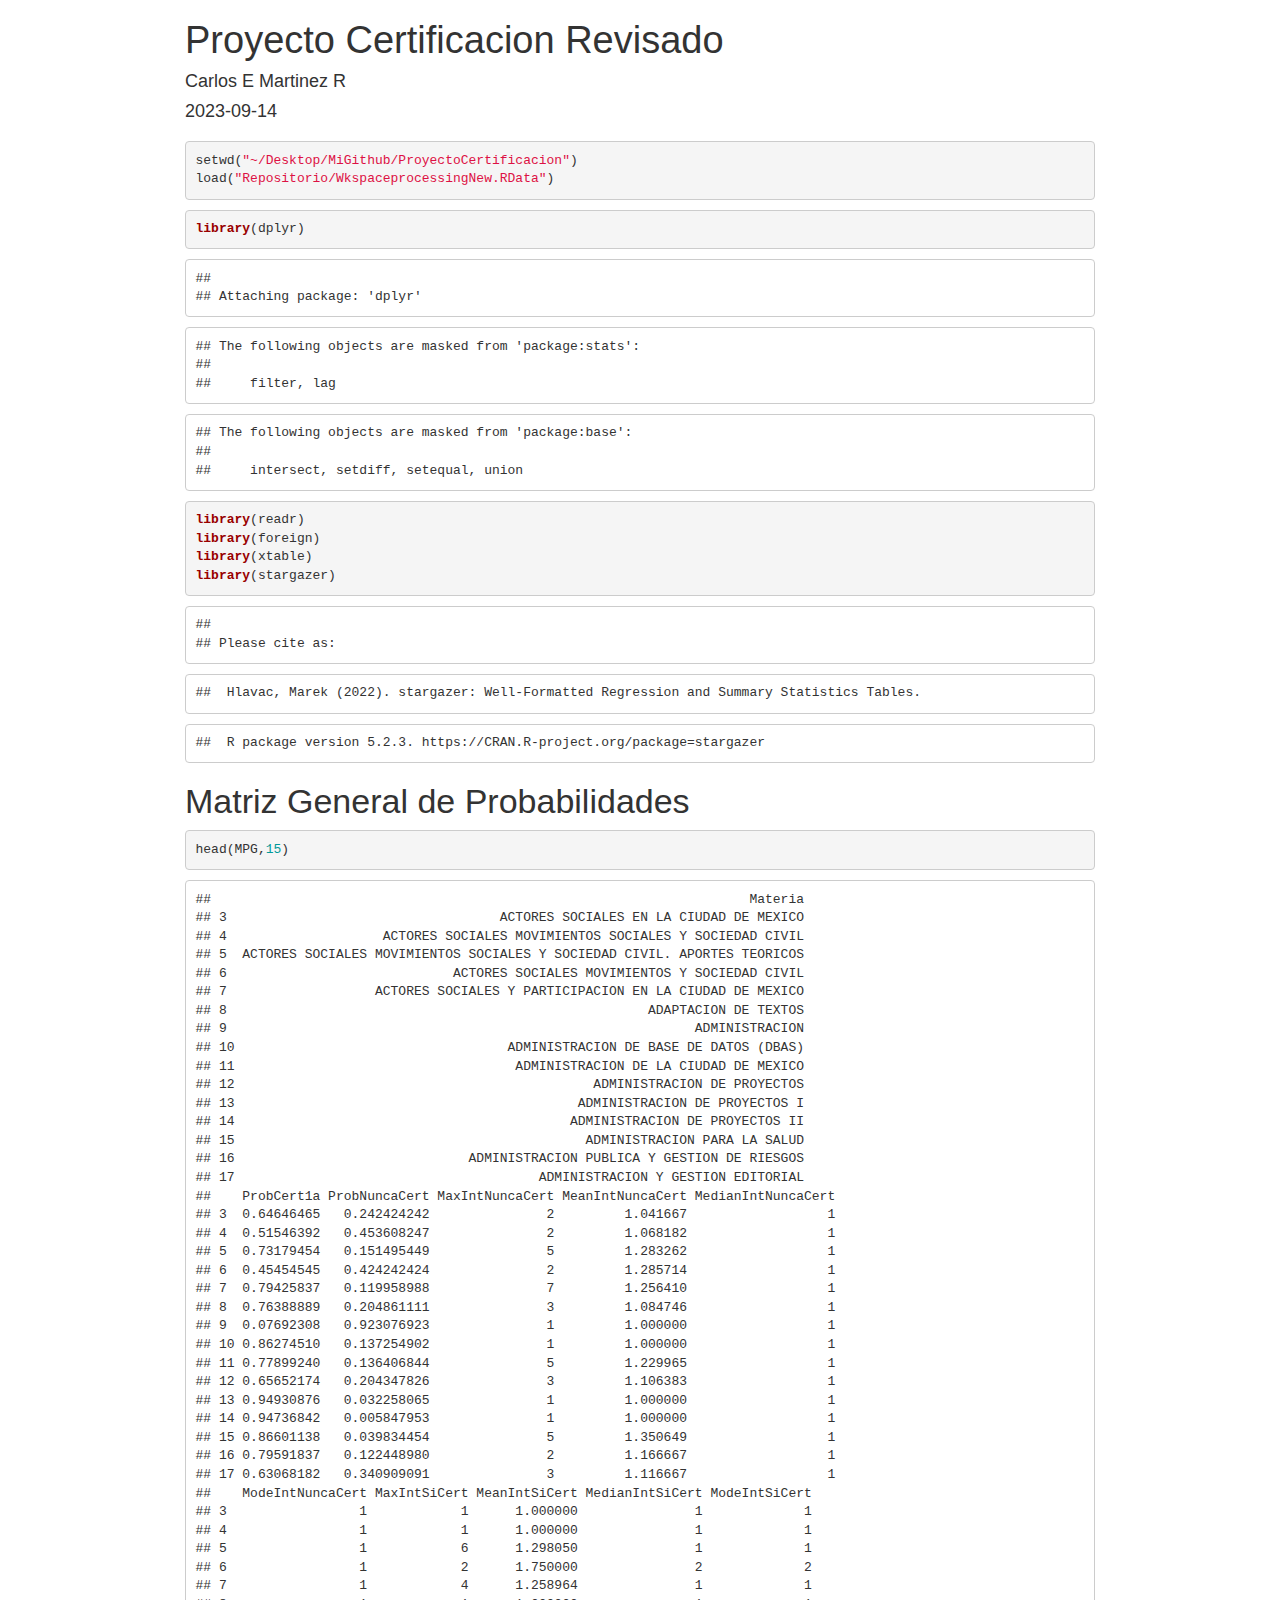
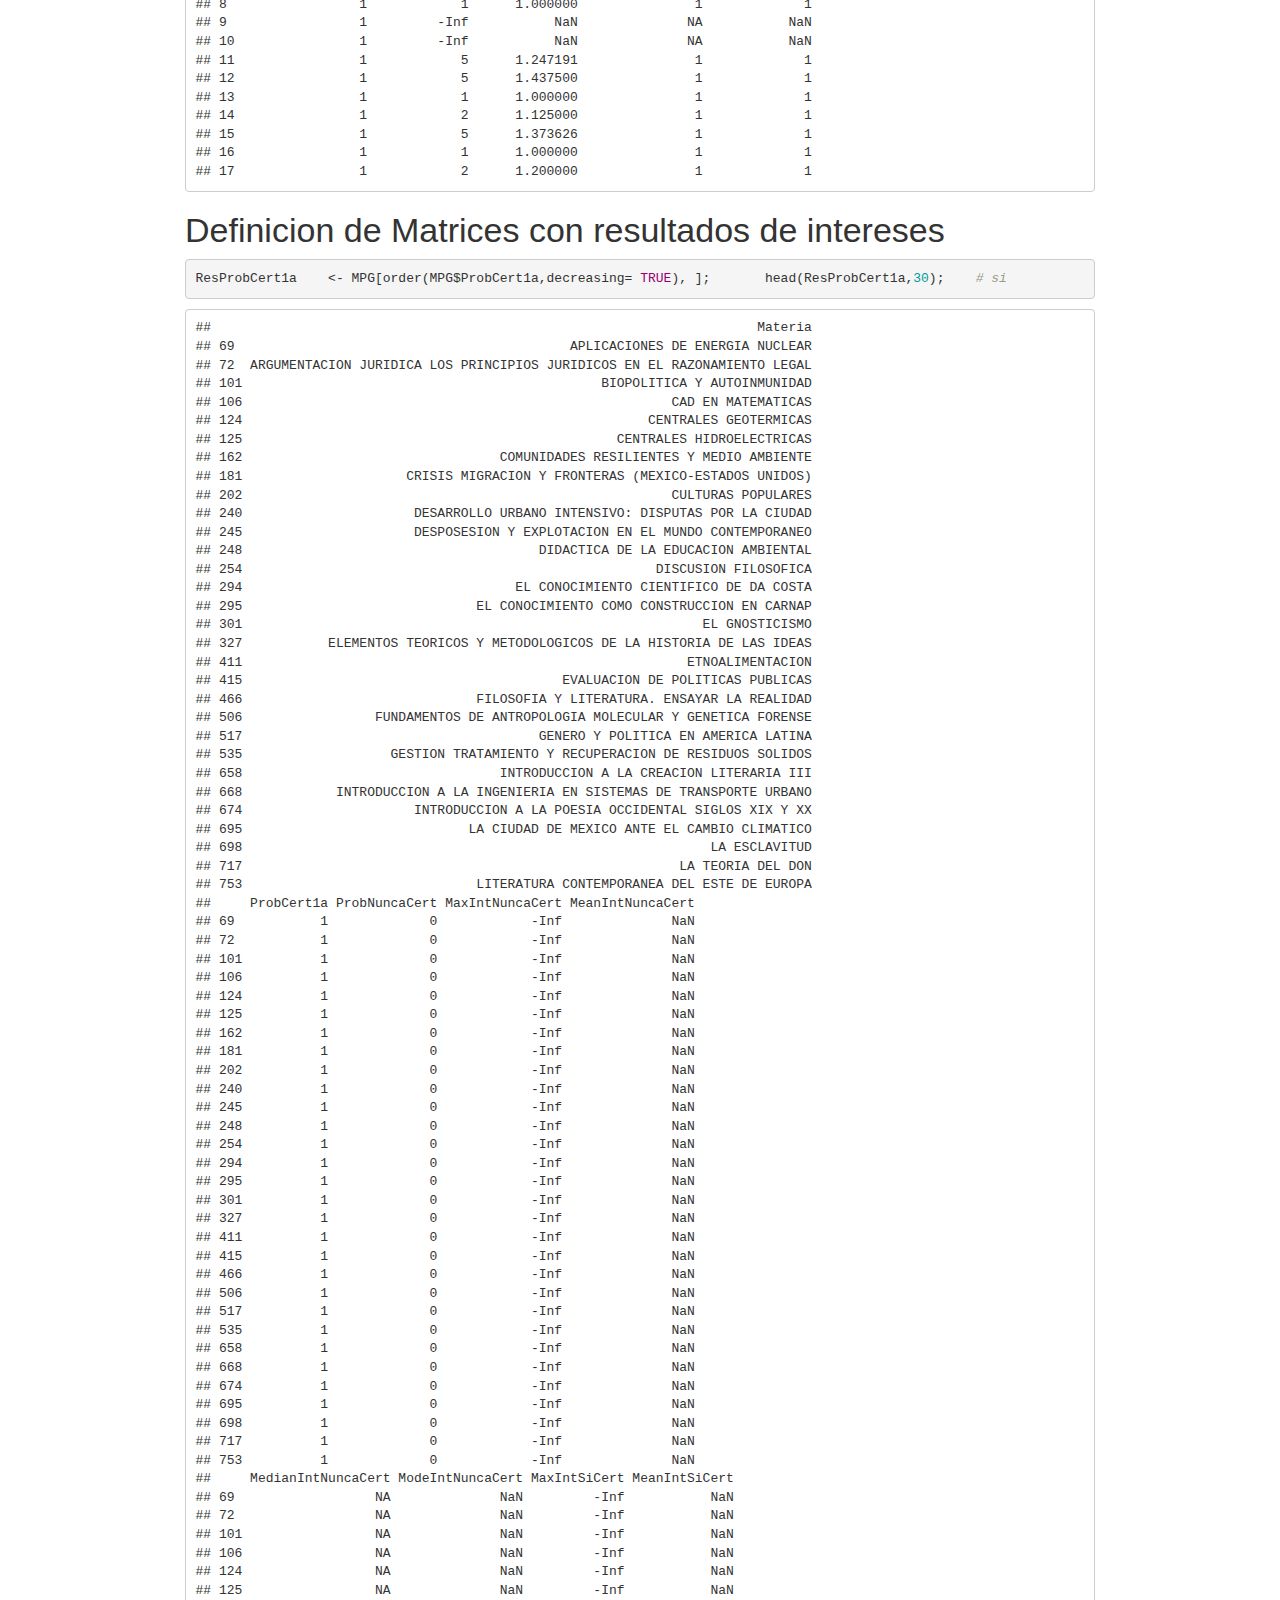
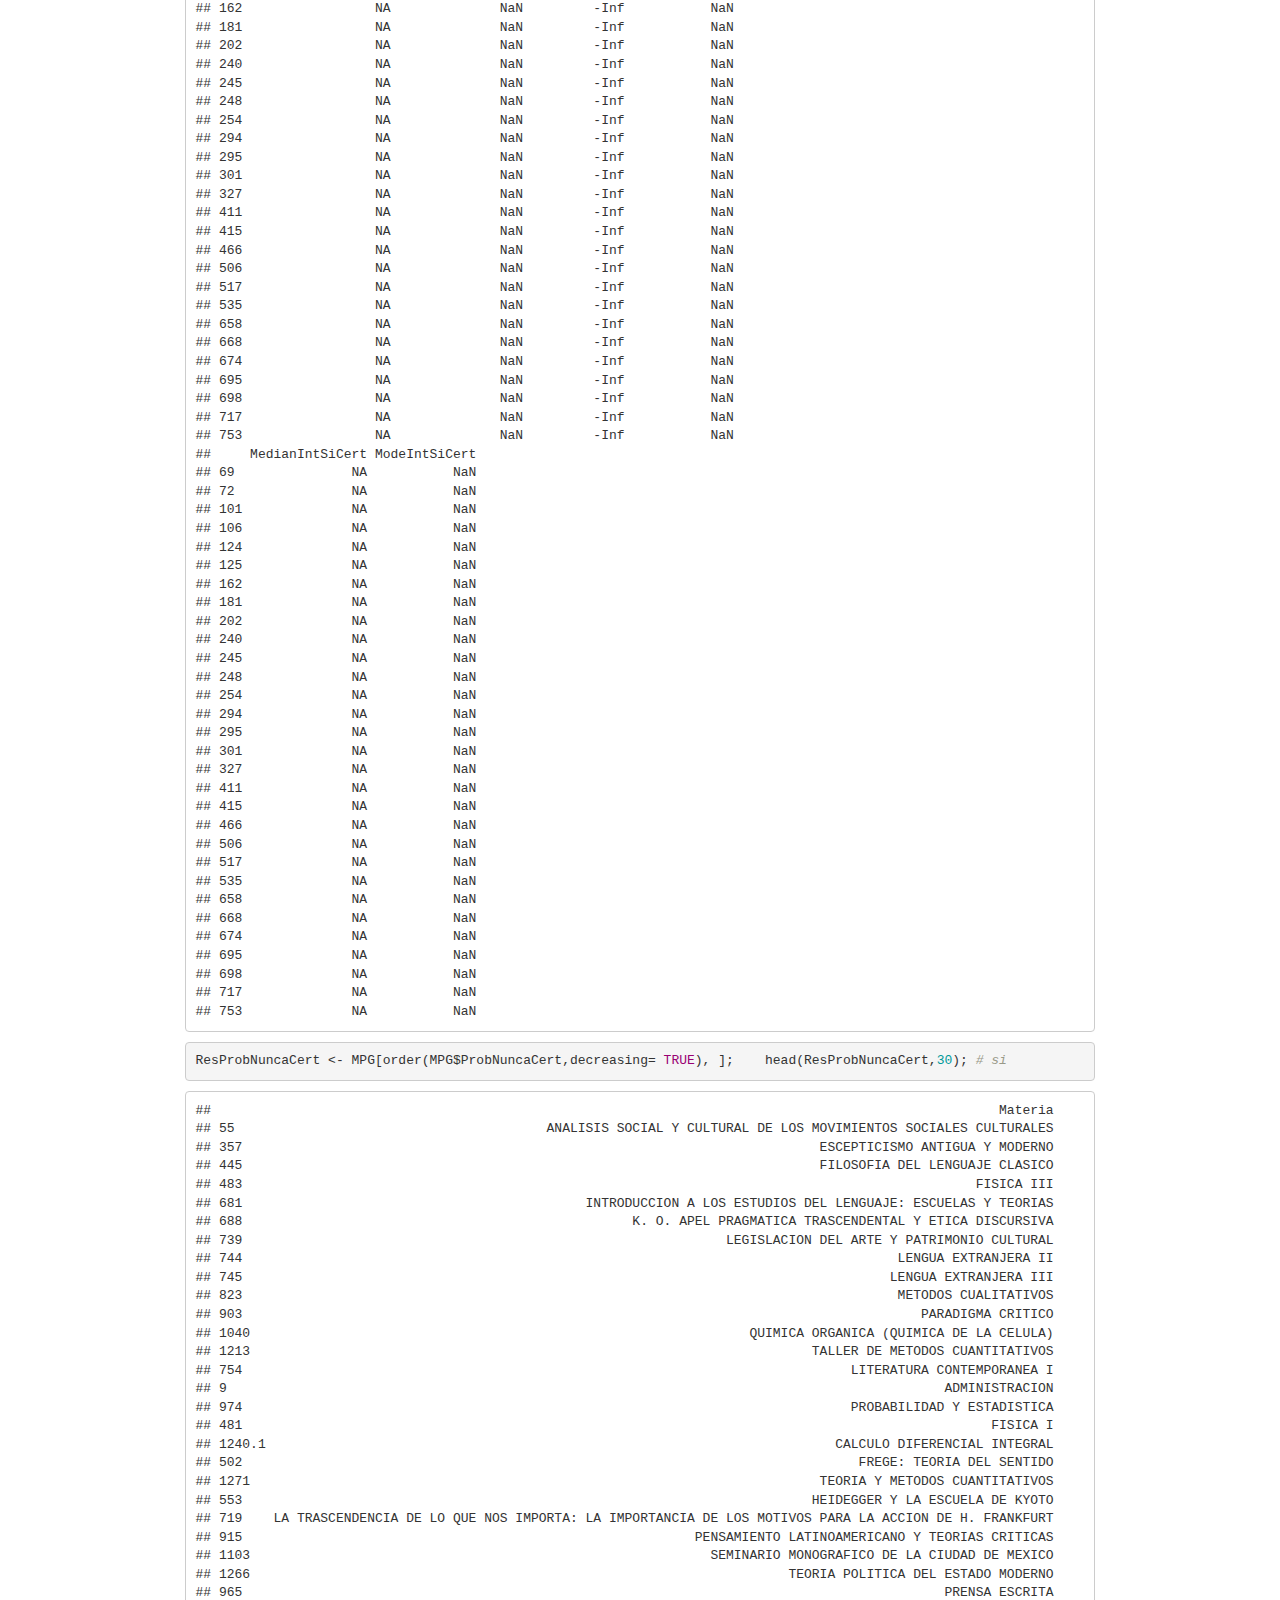
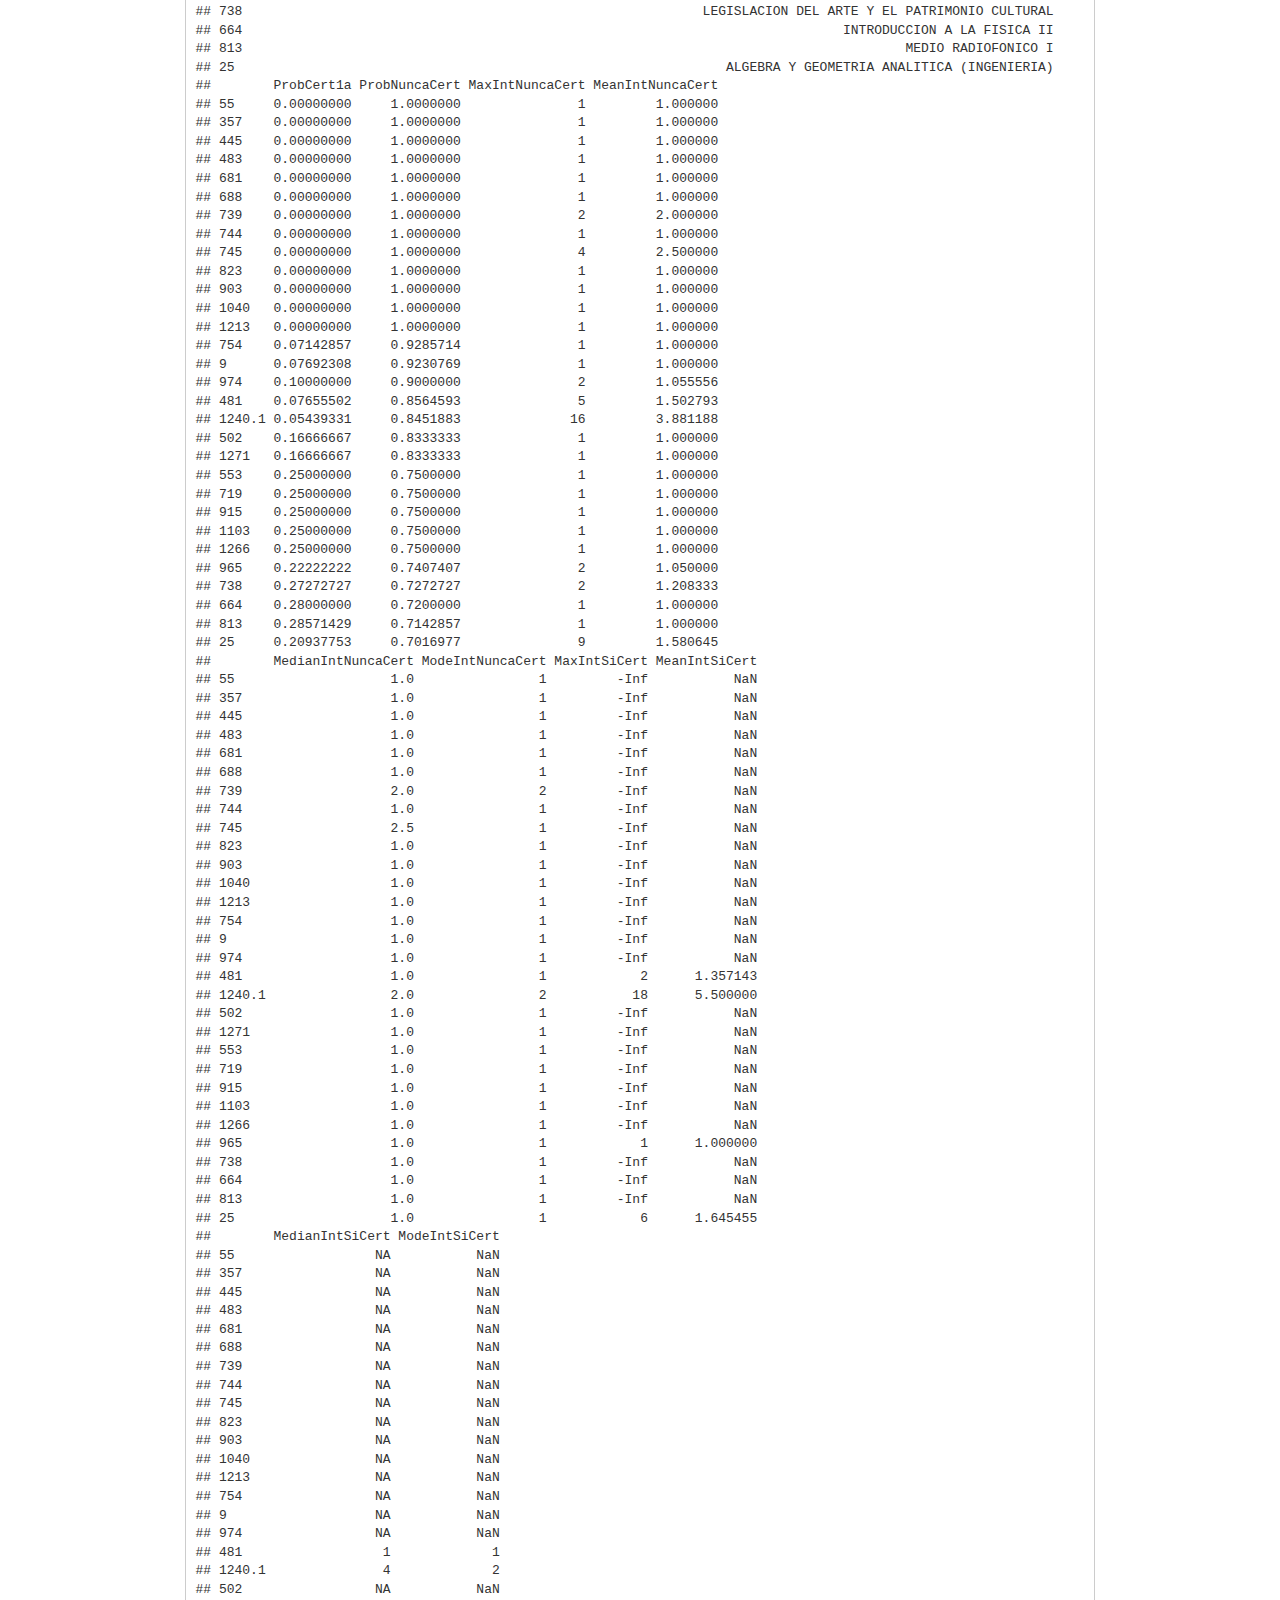
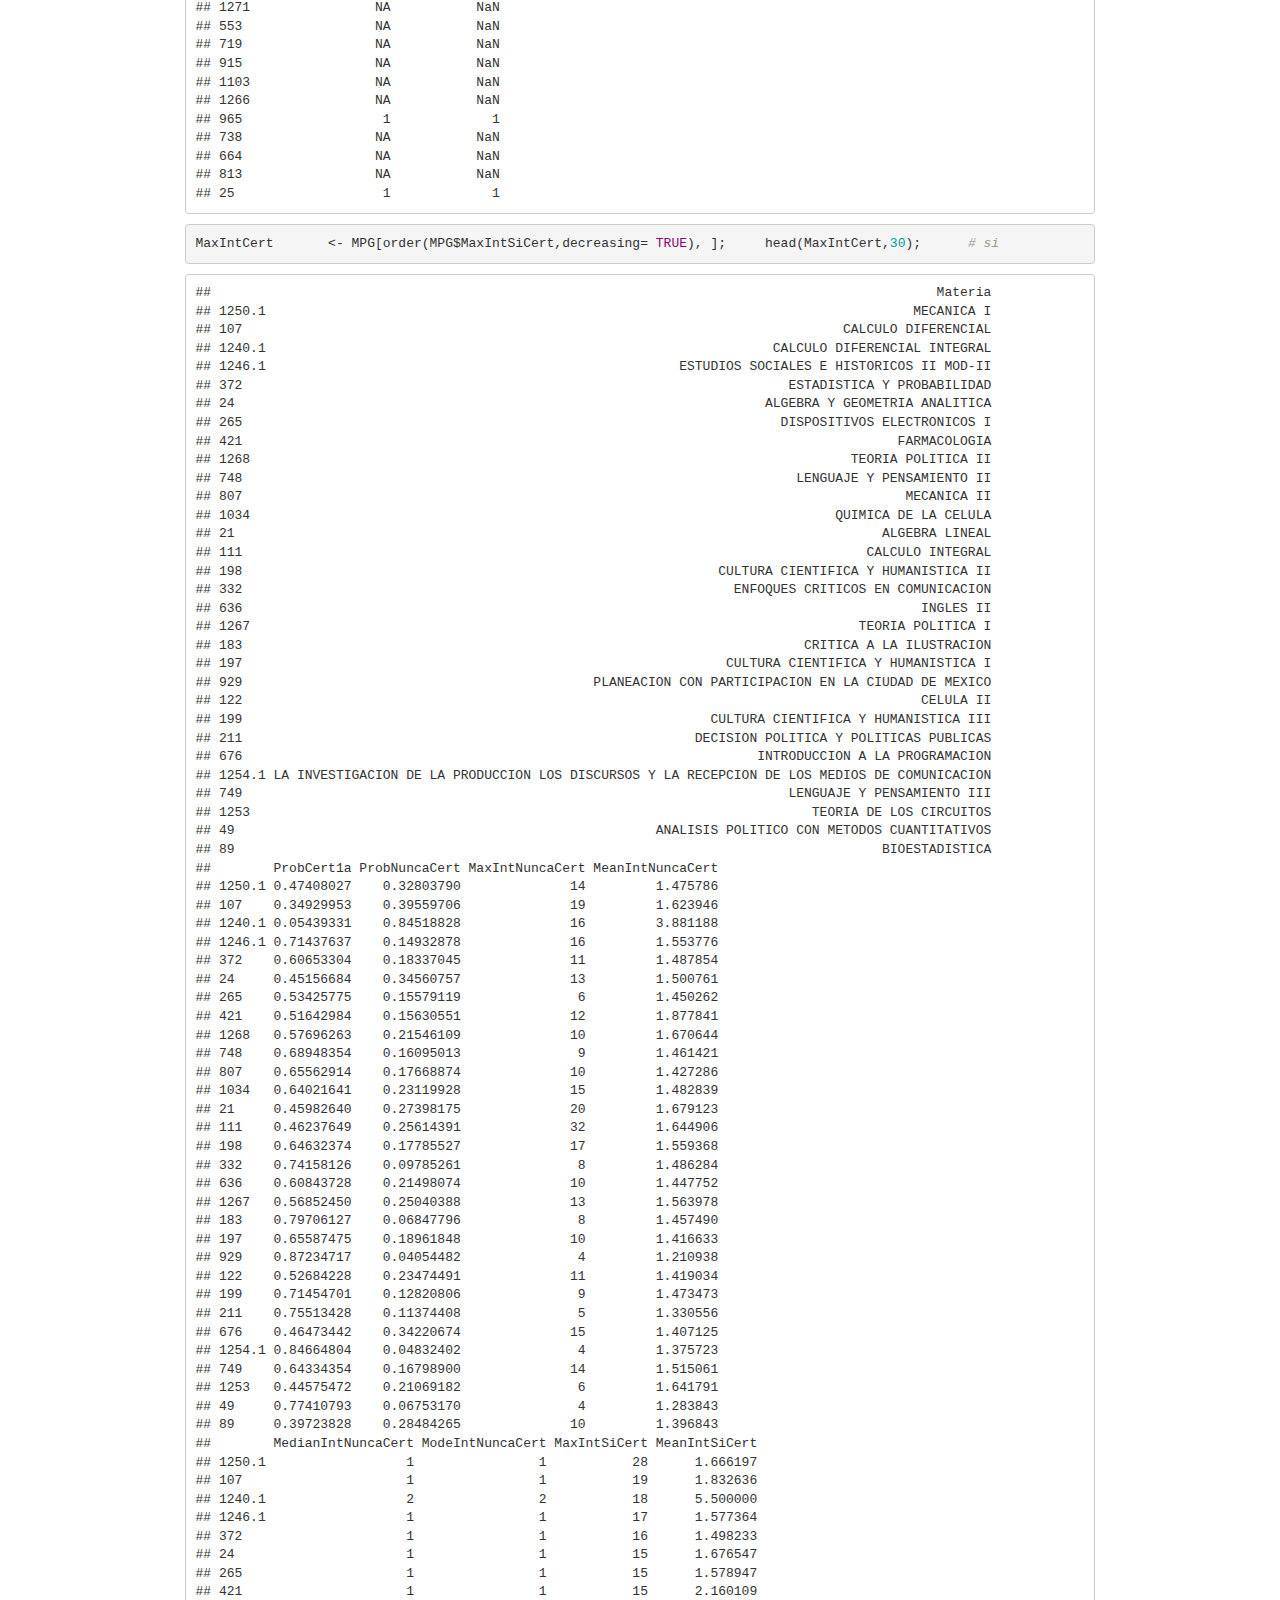
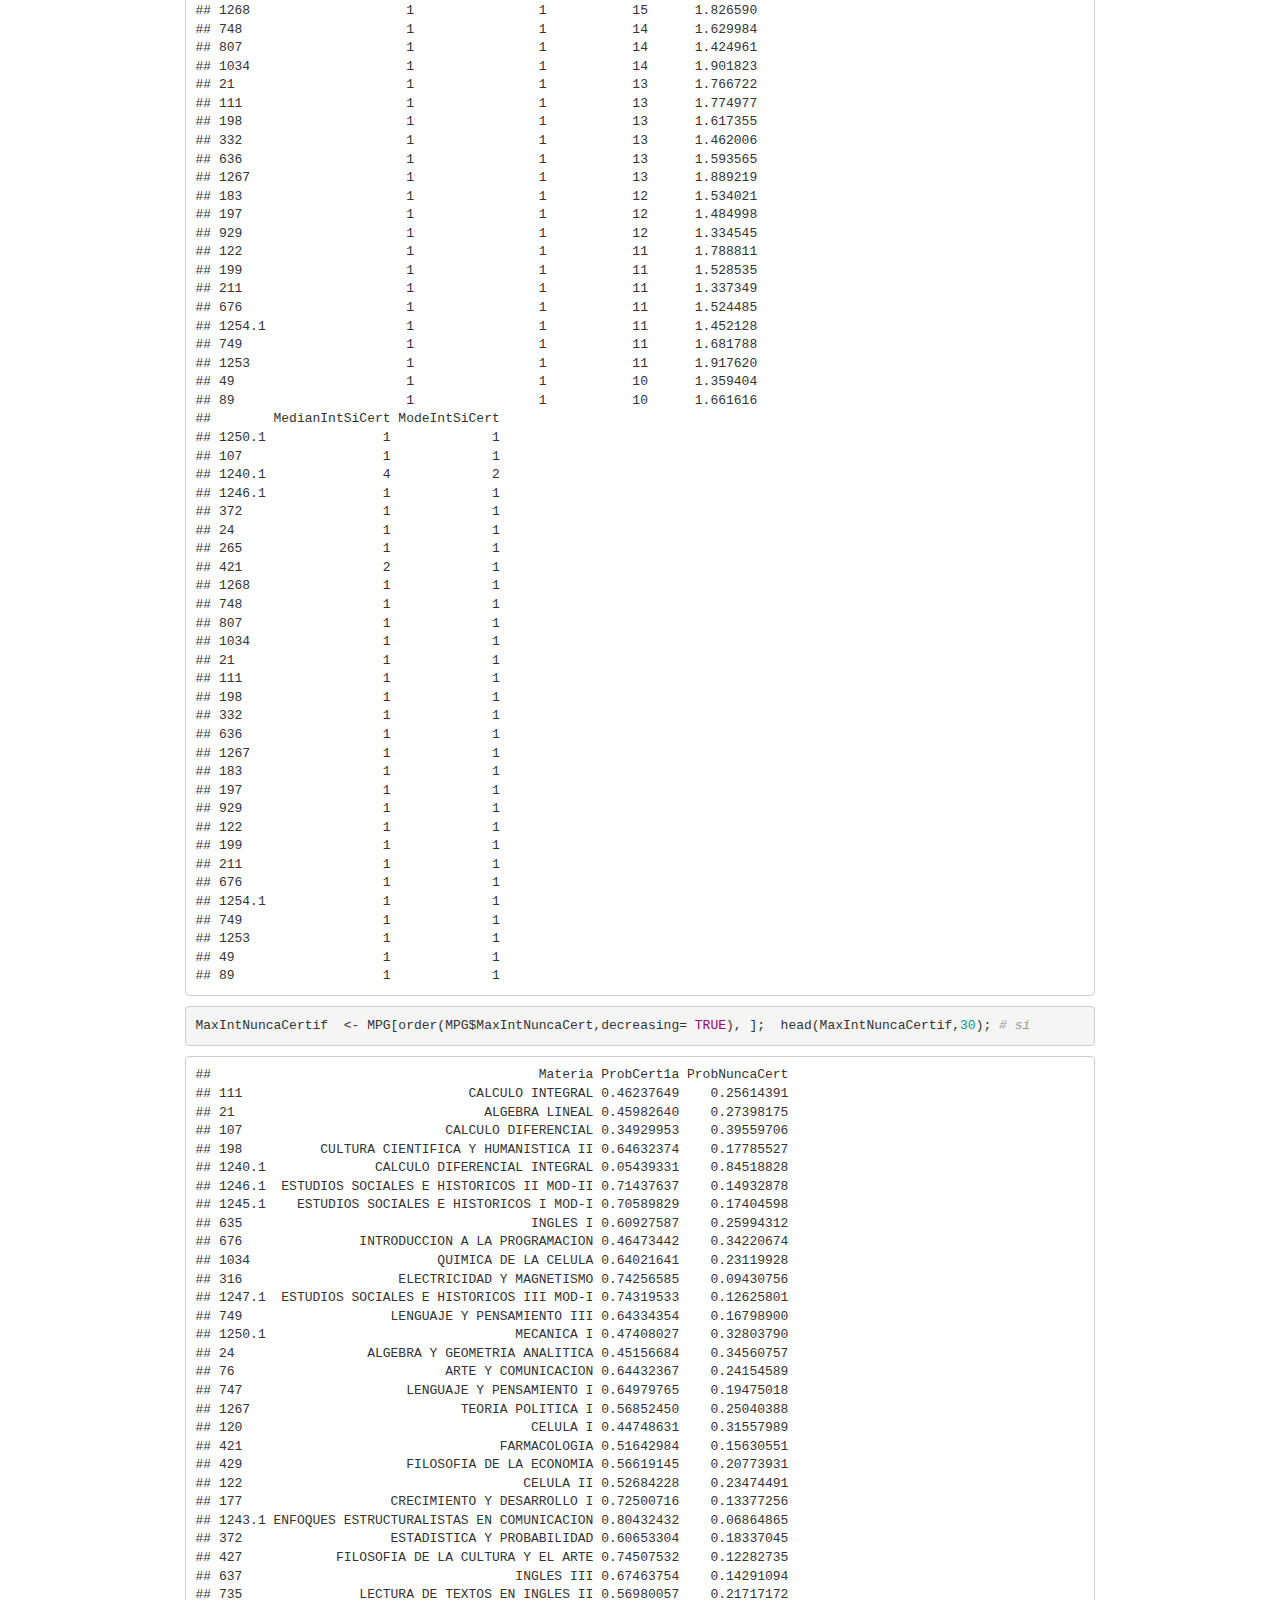
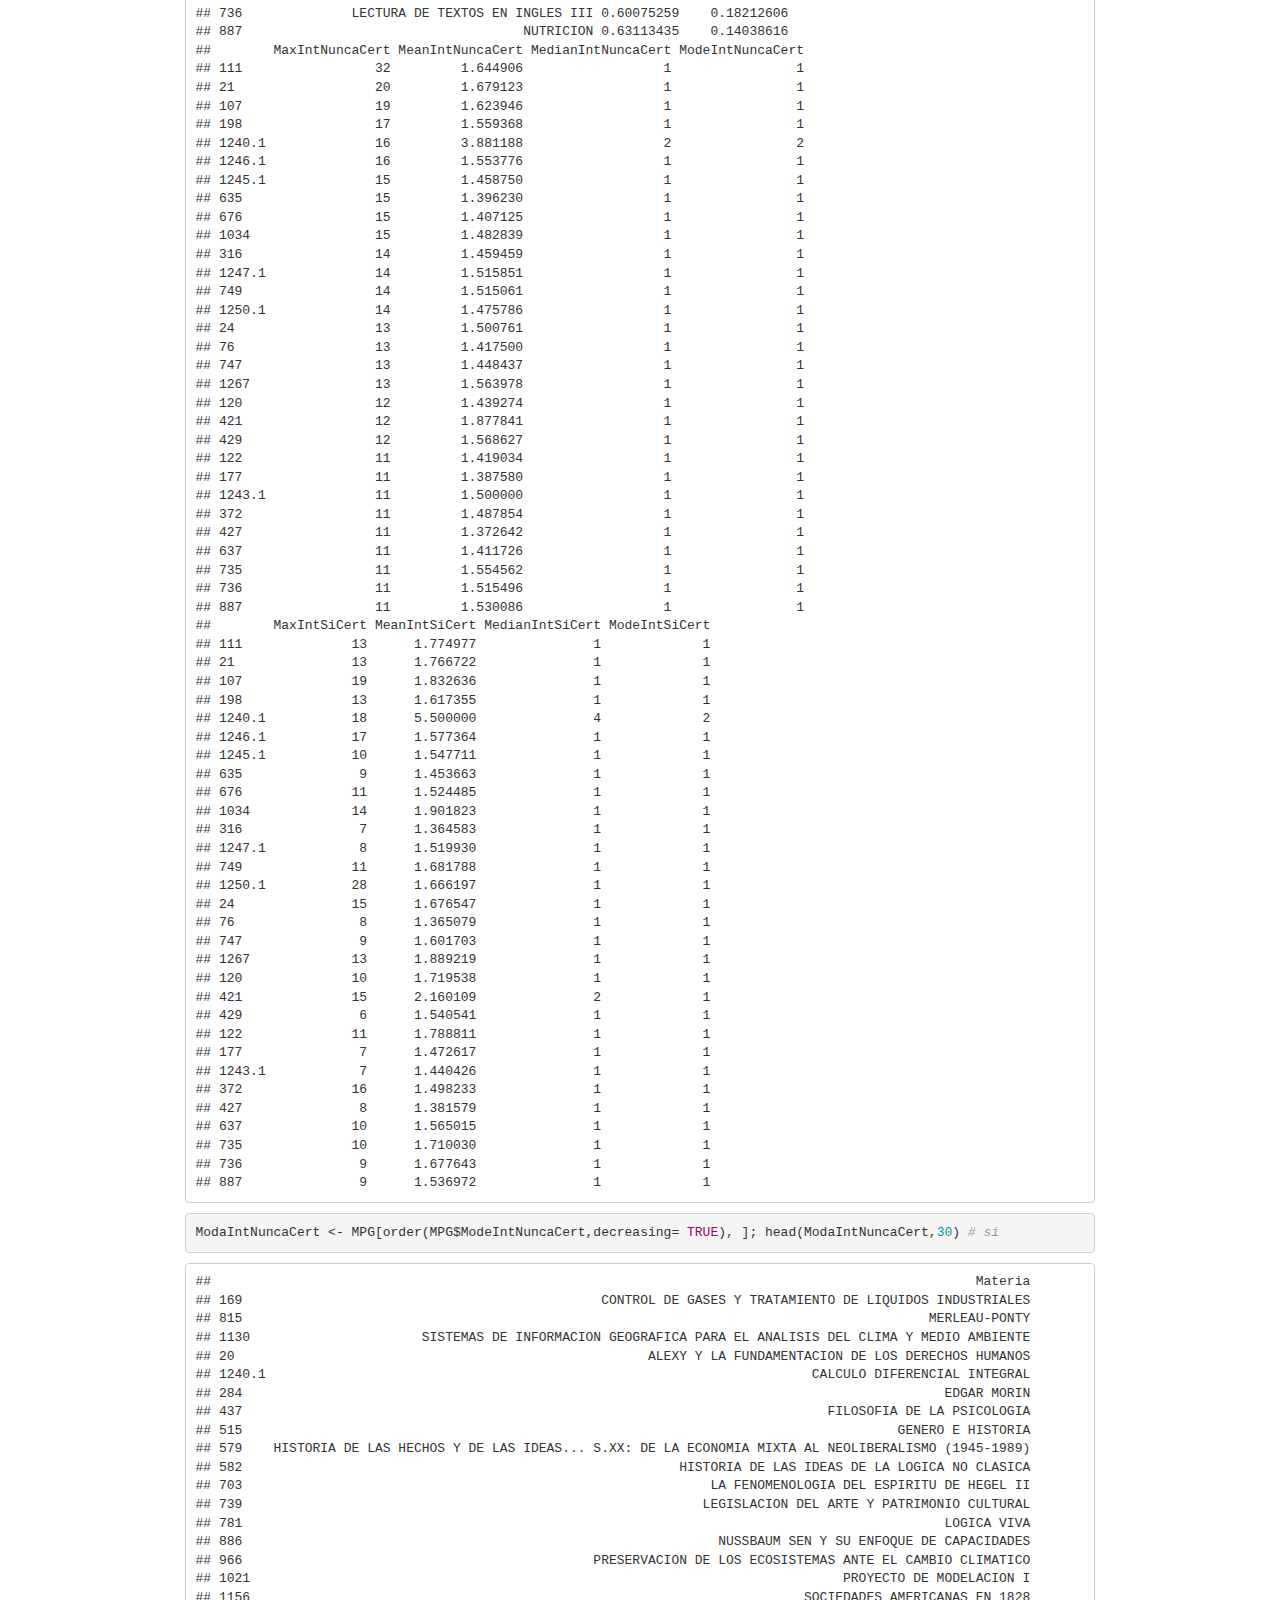
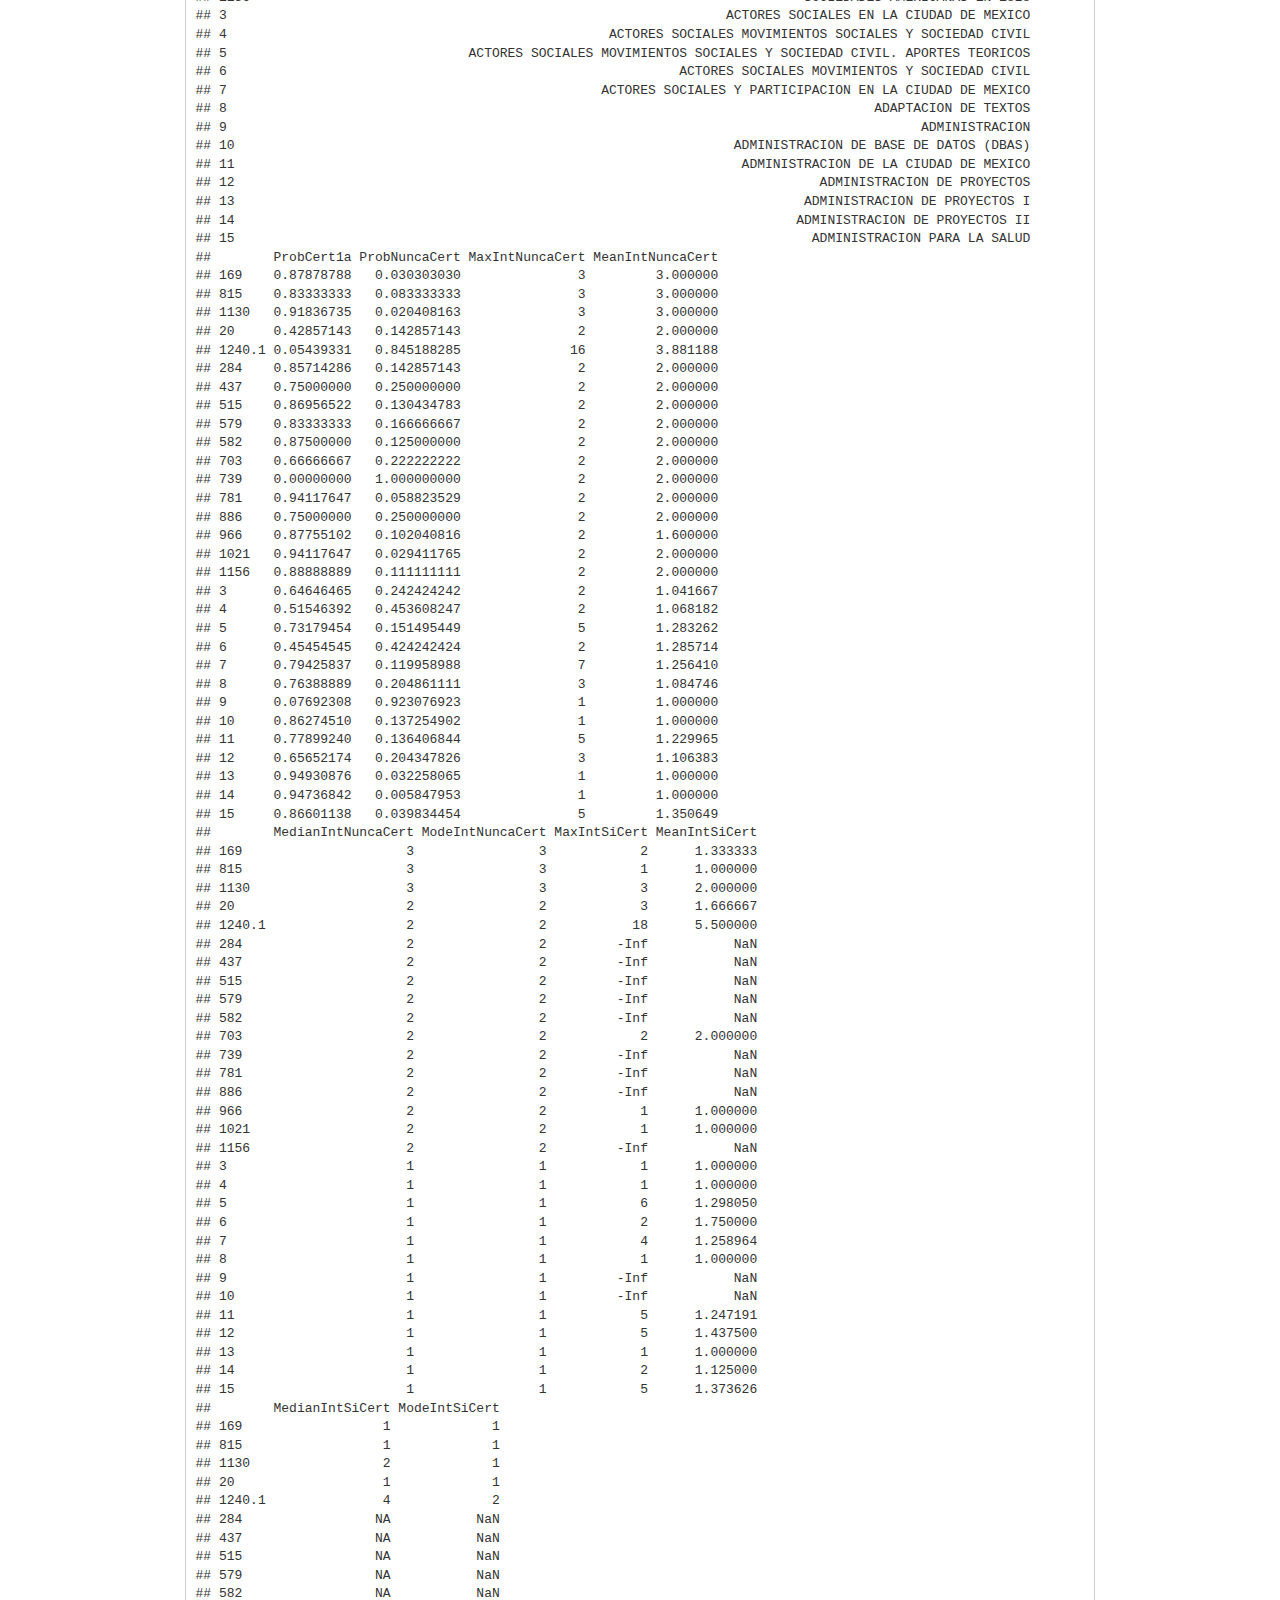
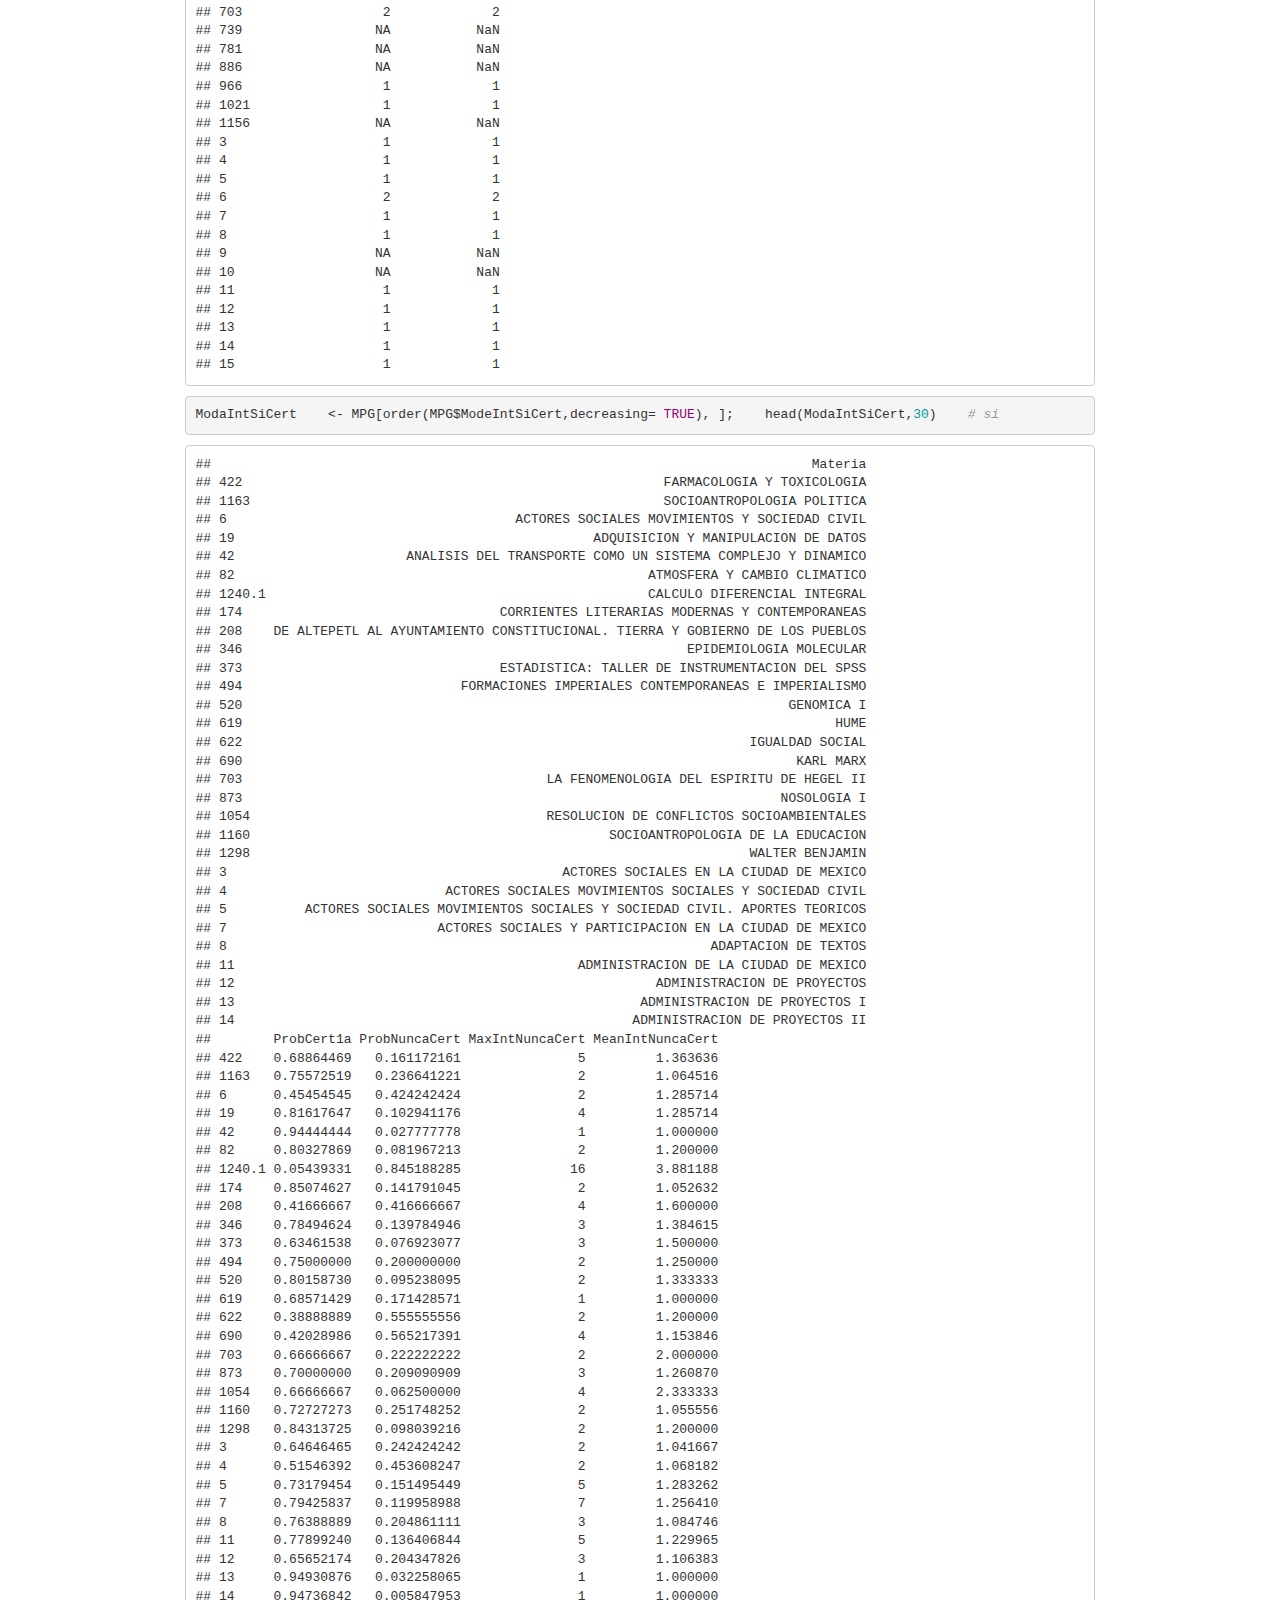
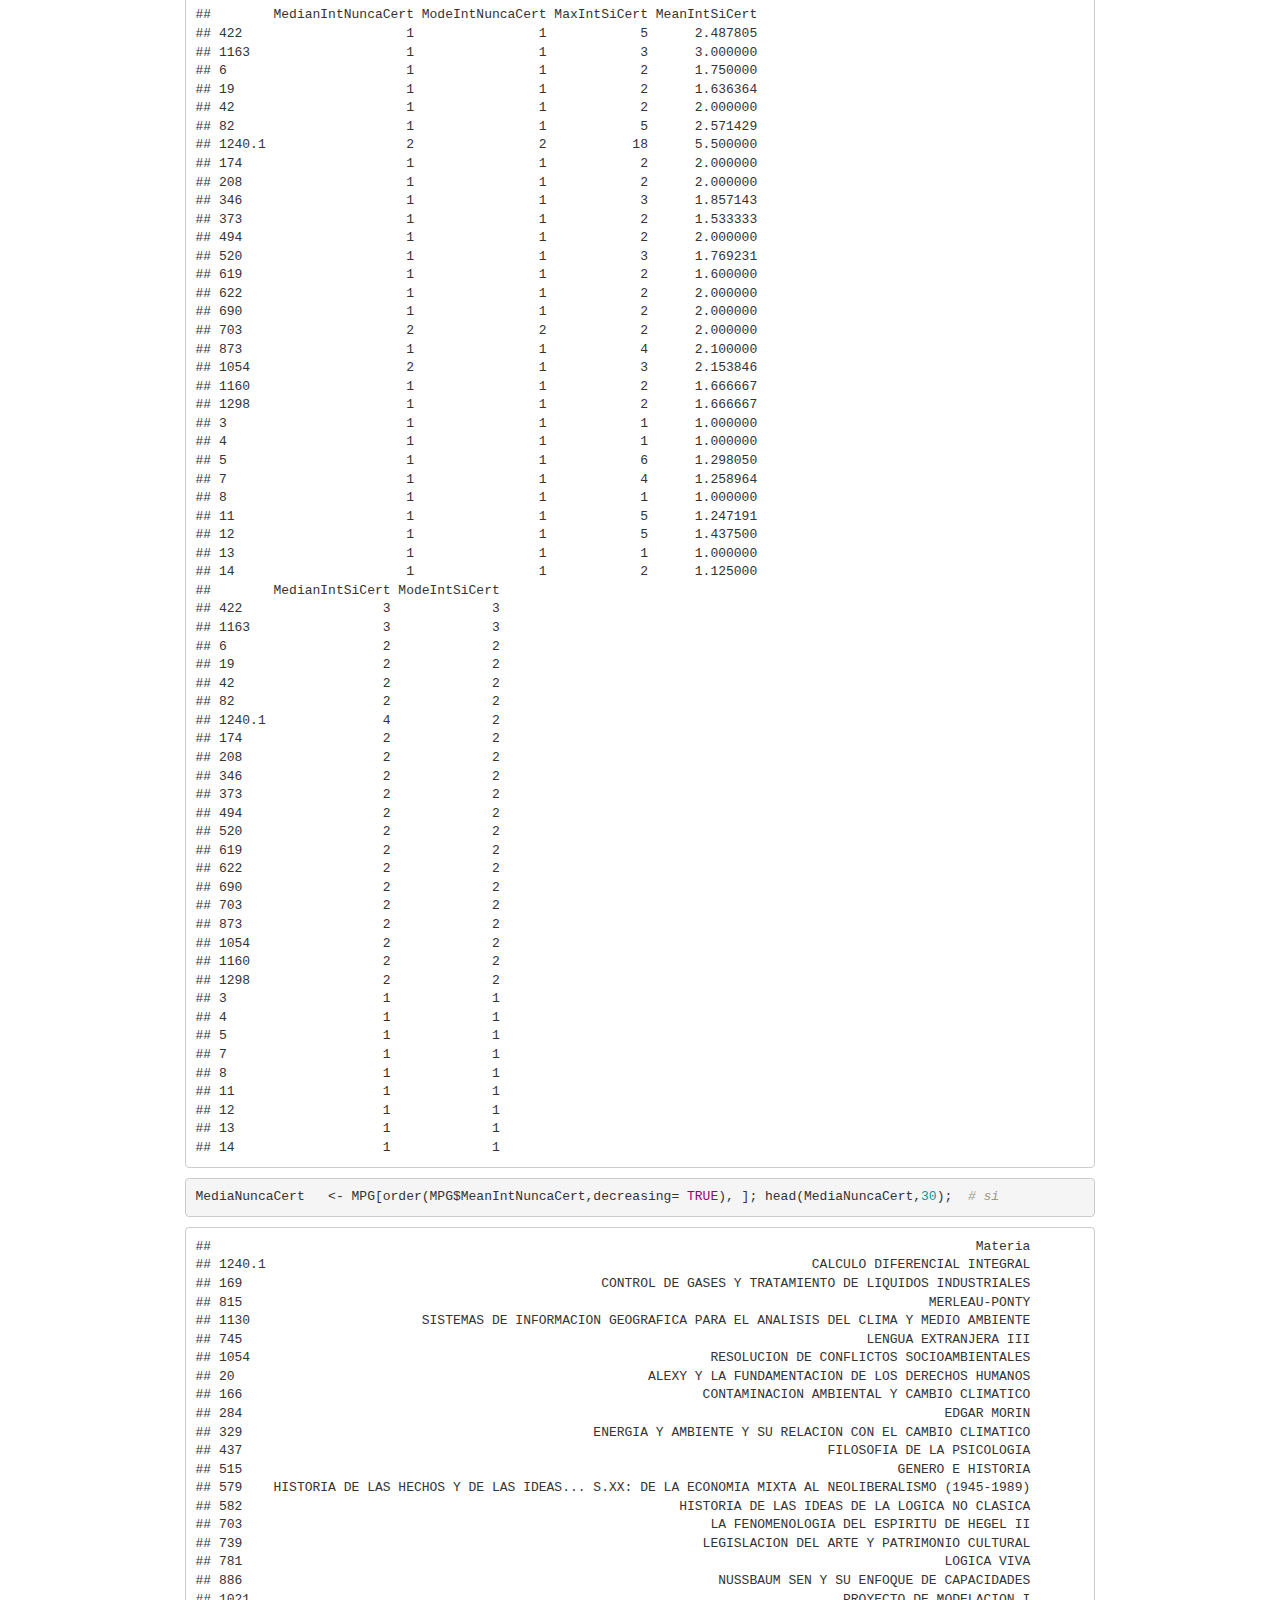
==== ProyectoCertificacionRevisado.html @ 0c1b256d "New document created" ====
<!DOCTYPE html>

<html>

<head>

<meta charset="utf-8" />
<meta name="generator" content="pandoc" />
<meta http-equiv="X-UA-Compatible" content="IE=EDGE" />


<meta name="author" content="Carlos E Martinez R" />

<meta name="date" content="2023-09-14" />

<title>Proyecto Certificacion Revisado</title>

<script>// Pandoc 2.9 adds attributes on both header and div. We remove the former (to
// be compatible with the behavior of Pandoc < 2.8).
document.addEventListener('DOMContentLoaded', function(e) {
  var hs = document.querySelectorAll("div.section[class*='level'] > :first-child");
  var i, h, a;
  for (i = 0; i < hs.length; i++) {
    h = hs[i];
    if (!/^h[1-6]$/i.test(h.tagName)) continue;  // it should be a header h1-h6
    a = h.attributes;
    while (a.length > 0) h.removeAttribute(a[0].name);
  }
});
</script>
<script>/*! jQuery v3.6.0 | (c) OpenJS Foundation and other contributors | jquery.org/license */
!function(e,t){"use strict";"object"==typeof module&&"object"==typeof module.exports?module.exports=e.document?t(e,!0):function(e){if(!e.document)throw new Error("jQuery requires a window with a document");return t(e)}:t(e)}("undefined"!=typeof window?window:this,function(C,e){"use strict";var t=[],r=Object.getPrototypeOf,s=t.slice,g=t.flat?function(e){return t.flat.call(e)}:function(e){return t.concat.apply([],e)},u=t.push,i=t.indexOf,n={},o=n.toString,v=n.hasOwnProperty,a=v.toString,l=a.call(Object),y={},m=function(e){return"function"==typeof e&&"number"!=typeof e.nodeType&&"function"!=typeof e.item},x=function(e){return null!=e&&e===e.window},E=C.document,c={type:!0,src:!0,nonce:!0,noModule:!0};function b(e,t,n){var r,i,o=(n=n||E).createElement("script");if(o.text=e,t)for(r in c)(i=t[r]||t.getAttribute&&t.getAttribute(r))&&o.setAttribute(r,i);n.head.appendChild(o).parentNode.removeChild(o)}function w(e){return null==e?e+"":"object"==typeof e||"function"==typeof e?n[o.call(e)]||"object":typeof e}var f="3.6.0",S=function(e,t){return new S.fn.init(e,t)};function p(e){var t=!!e&&"length"in e&&e.length,n=w(e);return!m(e)&&!x(e)&&("array"===n||0===t||"number"==typeof t&&0<t&&t-1 in e)}S.fn=S.prototype={jquery:f,constructor:S,length:0,toArray:function(){return s.call(this)},get:function(e){return null==e?s.call(this):e<0?this[e+this.length]:this[e]},pushStack:function(e){var t=S.merge(this.constructor(),e);return t.prevObject=this,t},each:function(e){return S.each(this,e)},map:function(n){return this.pushStack(S.map(this,function(e,t){return n.call(e,t,e)}))},slice:function(){return this.pushStack(s.apply(this,arguments))},first:function(){return this.eq(0)},last:function(){return this.eq(-1)},even:function(){return this.pushStack(S.grep(this,function(e,t){return(t+1)%2}))},odd:function(){return this.pushStack(S.grep(this,function(e,t){return t%2}))},eq:function(e){var t=this.length,n=+e+(e<0?t:0);return this.pushStack(0<=n&&n<t?[this[n]]:[])},end:function(){return this.prevObject||this.constructor()},push:u,sort:t.sort,splice:t.splice},S.extend=S.fn.extend=function(){var e,t,n,r,i,o,a=arguments[0]||{},s=1,u=arguments.length,l=!1;for("boolean"==typeof a&&(l=a,a=arguments[s]||{},s++),"object"==typeof a||m(a)||(a={}),s===u&&(a=this,s--);s<u;s++)if(null!=(e=arguments[s]))for(t in e)r=e[t],"__proto__"!==t&&a!==r&&(l&&r&&(S.isPlainObject(r)||(i=Array.isArray(r)))?(n=a[t],o=i&&!Array.isArray(n)?[]:i||S.isPlainObject(n)?n:{},i=!1,a[t]=S.extend(l,o,r)):void 0!==r&&(a[t]=r));return a},S.extend({expando:"jQuery"+(f+Math.random()).replace(/\D/g,""),isReady:!0,error:function(e){throw new Error(e)},noop:function(){},isPlainObject:function(e){var t,n;return!(!e||"[object Object]"!==o.call(e))&&(!(t=r(e))||"function"==typeof(n=v.call(t,"constructor")&&t.constructor)&&a.call(n)===l)},isEmptyObject:function(e){var t;for(t in e)return!1;return!0},globalEval:function(e,t,n){b(e,{nonce:t&&t.nonce},n)},each:function(e,t){var n,r=0;if(p(e)){for(n=e.length;r<n;r++)if(!1===t.call(e[r],r,e[r]))break}else for(r in e)if(!1===t.call(e[r],r,e[r]))break;return e},makeArray:function(e,t){var n=t||[];return null!=e&&(p(Object(e))?S.merge(n,"string"==typeof e?[e]:e):u.call(n,e)),n},inArray:function(e,t,n){return null==t?-1:i.call(t,e,n)},merge:function(e,t){for(var n=+t.length,r=0,i=e.length;r<n;r++)e[i++]=t[r];return e.length=i,e},grep:function(e,t,n){for(var r=[],i=0,o=e.length,a=!n;i<o;i++)!t(e[i],i)!==a&&r.push(e[i]);return r},map:function(e,t,n){var r,i,o=0,a=[];if(p(e))for(r=e.length;o<r;o++)null!=(i=t(e[o],o,n))&&a.push(i);else for(o in e)null!=(i=t(e[o],o,n))&&a.push(i);return g(a)},guid:1,support:y}),"function"==typeof Symbol&&(S.fn[Symbol.iterator]=t[Symbol.iterator]),S.each("Boolean Number String Function Array Date RegExp Object Error Symbol".split(" "),function(e,t){n["[object "+t+"]"]=t.toLowerCase()});var d=function(n){var e,d,b,o,i,h,f,g,w,u,l,T,C,a,E,v,s,c,y,S="sizzle"+1*new Date,p=n.document,k=0,r=0,m=ue(),x=ue(),A=ue(),N=ue(),j=function(e,t){return e===t&&(l=!0),0},D={}.hasOwnProperty,t=[],q=t.pop,L=t.push,H=t.push,O=t.slice,P=function(e,t){for(var n=0,r=e.length;n<r;n++)if(e[n]===t)return n;return-1},R="checked|selected|async|autofocus|autoplay|controls|defer|disabled|hidden|ismap|loop|multiple|open|readonly|required|scoped",M="[\\x20\\t\\r\\n\\f]",I="(?:\\\\[\\da-fA-F]{1,6}"+M+"?|\\\\[^\\r\\n\\f]|[\\w-]|[^\0-\\x7f])+",W="\\["+M+"*("+I+")(?:"+M+"*([*^$|!~]?=)"+M+"*(?:'((?:\\\\.|[^\\\\'])*)'|\"((?:\\\\.|[^\\\\\"])*)\"|("+I+"))|)"+M+"*\\]",F=":("+I+")(?:\\((('((?:\\\\.|[^\\\\'])*)'|\"((?:\\\\.|[^\\\\\"])*)\")|((?:\\\\.|[^\\\\()[\\]]|"+W+")*)|.*)\\)|)",B=new RegExp(M+"+","g"),$=new RegExp("^"+M+"+|((?:^|[^\\\\])(?:\\\\.)*)"+M+"+$","g"),_=new RegExp("^"+M+"*,"+M+"*"),z=new RegExp("^"+M+"*([>+~]|"+M+")"+M+"*"),U=new RegExp(M+"|>"),X=new RegExp(F),V=new RegExp("^"+I+"$"),G={ID:new RegExp("^#("+I+")"),CLASS:new RegExp("^\\.("+I+")"),TAG:new RegExp("^("+I+"|[*])"),ATTR:new RegExp("^"+W),PSEUDO:new RegExp("^"+F),CHILD:new RegExp("^:(only|first|last|nth|nth-last)-(child|of-type)(?:\\("+M+"*(even|odd|(([+-]|)(\\d*)n|)"+M+"*(?:([+-]|)"+M+"*(\\d+)|))"+M+"*\\)|)","i"),bool:new RegExp("^(?:"+R+")$","i"),needsContext:new RegExp("^"+M+"*[>+~]|:(even|odd|eq|gt|lt|nth|first|last)(?:\\("+M+"*((?:-\\d)?\\d*)"+M+"*\\)|)(?=[^-]|$)","i")},Y=/HTML$/i,Q=/^(?:input|select|textarea|button)$/i,J=/^h\d$/i,K=/^[^{]+\{\s*\[native \w/,Z=/^(?:#([\w-]+)|(\w+)|\.([\w-]+))$/,ee=/[+~]/,te=new RegExp("\\\\[\\da-fA-F]{1,6}"+M+"?|\\\\([^\\r\\n\\f])","g"),ne=function(e,t){var n="0x"+e.slice(1)-65536;return t||(n<0?String.fromCharCode(n+65536):String.fromCharCode(n>>10|55296,1023&n|56320))},re=/([\0-\x1f\x7f]|^-?\d)|^-$|[^\0-\x1f\x7f-\uFFFF\w-]/g,ie=function(e,t){return t?"\0"===e?"\ufffd":e.slice(0,-1)+"\\"+e.charCodeAt(e.length-1).toString(16)+" ":"\\"+e},oe=function(){T()},ae=be(function(e){return!0===e.disabled&&"fieldset"===e.nodeName.toLowerCase()},{dir:"parentNode",next:"legend"});try{H.apply(t=O.call(p.childNodes),p.childNodes),t[p.childNodes.length].nodeType}catch(e){H={apply:t.length?function(e,t){L.apply(e,O.call(t))}:function(e,t){var n=e.length,r=0;while(e[n++]=t[r++]);e.length=n-1}}}function se(t,e,n,r){var i,o,a,s,u,l,c,f=e&&e.ownerDocument,p=e?e.nodeType:9;if(n=n||[],"string"!=typeof t||!t||1!==p&&9!==p&&11!==p)return n;if(!r&&(T(e),e=e||C,E)){if(11!==p&&(u=Z.exec(t)))if(i=u[1]){if(9===p){if(!(a=e.getElementById(i)))return n;if(a.id===i)return n.push(a),n}else if(f&&(a=f.getElementById(i))&&y(e,a)&&a.id===i)return n.push(a),n}else{if(u[2])return H.apply(n,e.getElementsByTagName(t)),n;if((i=u[3])&&d.getElementsByClassName&&e.getElementsByClassName)return H.apply(n,e.getElementsByClassName(i)),n}if(d.qsa&&!N[t+" "]&&(!v||!v.test(t))&&(1!==p||"object"!==e.nodeName.toLowerCase())){if(c=t,f=e,1===p&&(U.test(t)||z.test(t))){(f=ee.test(t)&&ye(e.parentNode)||e)===e&&d.scope||((s=e.getAttribute("id"))?s=s.replace(re,ie):e.setAttribute("id",s=S)),o=(l=h(t)).length;while(o--)l[o]=(s?"#"+s:":scope")+" "+xe(l[o]);c=l.join(",")}try{return H.apply(n,f.querySelectorAll(c)),n}catch(e){N(t,!0)}finally{s===S&&e.removeAttribute("id")}}}return g(t.replace($,"$1"),e,n,r)}function ue(){var r=[];return function e(t,n){return r.push(t+" ")>b.cacheLength&&delete e[r.shift()],e[t+" "]=n}}function le(e){return e[S]=!0,e}function ce(e){var t=C.createElement("fieldset");try{return!!e(t)}catch(e){return!1}finally{t.parentNode&&t.parentNode.removeChild(t),t=null}}function fe(e,t){var n=e.split("|"),r=n.length;while(r--)b.attrHandle[n[r]]=t}function pe(e,t){var n=t&&e,r=n&&1===e.nodeType&&1===t.nodeType&&e.sourceIndex-t.sourceIndex;if(r)return r;if(n)while(n=n.nextSibling)if(n===t)return-1;return e?1:-1}function de(t){return function(e){return"input"===e.nodeName.toLowerCase()&&e.type===t}}function he(n){return function(e){var t=e.nodeName.toLowerCase();return("input"===t||"button"===t)&&e.type===n}}function ge(t){return function(e){return"form"in e?e.parentNode&&!1===e.disabled?"label"in e?"label"in e.parentNode?e.parentNode.disabled===t:e.disabled===t:e.isDisabled===t||e.isDisabled!==!t&&ae(e)===t:e.disabled===t:"label"in e&&e.disabled===t}}function ve(a){return le(function(o){return o=+o,le(function(e,t){var n,r=a([],e.length,o),i=r.length;while(i--)e[n=r[i]]&&(e[n]=!(t[n]=e[n]))})})}function ye(e){return e&&"undefined"!=typeof e.getElementsByTagName&&e}for(e in d=se.support={},i=se.isXML=function(e){var t=e&&e.namespaceURI,n=e&&(e.ownerDocument||e).documentElement;return!Y.test(t||n&&n.nodeName||"HTML")},T=se.setDocument=function(e){var t,n,r=e?e.ownerDocument||e:p;return r!=C&&9===r.nodeType&&r.documentElement&&(a=(C=r).documentElement,E=!i(C),p!=C&&(n=C.defaultView)&&n.top!==n&&(n.addEventListener?n.addEventListener("unload",oe,!1):n.attachEvent&&n.attachEvent("onunload",oe)),d.scope=ce(function(e){return a.appendChild(e).appendChild(C.createElement("div")),"undefined"!=typeof e.querySelectorAll&&!e.querySelectorAll(":scope fieldset div").length}),d.attributes=ce(function(e){return e.className="i",!e.getAttribute("className")}),d.getElementsByTagName=ce(function(e){return e.appendChild(C.createComment("")),!e.getElementsByTagName("*").length}),d.getElementsByClassName=K.test(C.getElementsByClassName),d.getById=ce(function(e){return a.appendChild(e).id=S,!C.getElementsByName||!C.getElementsByName(S).length}),d.getById?(b.filter.ID=function(e){var t=e.replace(te,ne);return function(e){return e.getAttribute("id")===t}},b.find.ID=function(e,t){if("undefined"!=typeof t.getElementById&&E){var n=t.getElementById(e);return n?[n]:[]}}):(b.filter.ID=function(e){var n=e.replace(te,ne);return function(e){var t="undefined"!=typeof e.getAttributeNode&&e.getAttributeNode("id");return t&&t.value===n}},b.find.ID=function(e,t){if("undefined"!=typeof t.getElementById&&E){var n,r,i,o=t.getElementById(e);if(o){if((n=o.getAttributeNode("id"))&&n.value===e)return[o];i=t.getElementsByName(e),r=0;while(o=i[r++])if((n=o.getAttributeNode("id"))&&n.value===e)return[o]}return[]}}),b.find.TAG=d.getElementsByTagName?function(e,t){return"undefined"!=typeof t.getElementsByTagName?t.getElementsByTagName(e):d.qsa?t.querySelectorAll(e):void 0}:function(e,t){var n,r=[],i=0,o=t.getElementsByTagName(e);if("*"===e){while(n=o[i++])1===n.nodeType&&r.push(n);return r}return o},b.find.CLASS=d.getElementsByClassName&&function(e,t){if("undefined"!=typeof t.getElementsByClassName&&E)return t.getElementsByClassName(e)},s=[],v=[],(d.qsa=K.test(C.querySelectorAll))&&(ce(function(e){var t;a.appendChild(e).innerHTML="<a id='"+S+"'></a><select id='"+S+"-\r\\' msallowcapture=''><option selected=''></option></select>",e.querySelectorAll("[msallowcapture^='']").length&&v.push("[*^$]="+M+"*(?:''|\"\")"),e.querySelectorAll("[selected]").length||v.push("\\["+M+"*(?:value|"+R+")"),e.querySelectorAll("[id~="+S+"-]").length||v.push("~="),(t=C.createElement("input")).setAttribute("name",""),e.appendChild(t),e.querySelectorAll("[name='']").length||v.push("\\["+M+"*name"+M+"*="+M+"*(?:''|\"\")"),e.querySelectorAll(":checked").length||v.push(":checked"),e.querySelectorAll("a#"+S+"+*").length||v.push(".#.+[+~]"),e.querySelectorAll("\\\f"),v.push("[\\r\\n\\f]")}),ce(function(e){e.innerHTML="<a href='' disabled='disabled'></a><select disabled='disabled'><option/></select>";var t=C.createElement("input");t.setAttribute("type","hidden"),e.appendChild(t).setAttribute("name","D"),e.querySelectorAll("[name=d]").length&&v.push("name"+M+"*[*^$|!~]?="),2!==e.querySelectorAll(":enabled").length&&v.push(":enabled",":disabled"),a.appendChild(e).disabled=!0,2!==e.querySelectorAll(":disabled").length&&v.push(":enabled",":disabled"),e.querySelectorAll("*,:x"),v.push(",.*:")})),(d.matchesSelector=K.test(c=a.matches||a.webkitMatchesSelector||a.mozMatchesSelector||a.oMatchesSelector||a.msMatchesSelector))&&ce(function(e){d.disconnectedMatch=c.call(e,"*"),c.call(e,"[s!='']:x"),s.push("!=",F)}),v=v.length&&new RegExp(v.join("|")),s=s.length&&new RegExp(s.join("|")),t=K.test(a.compareDocumentPosition),y=t||K.test(a.contains)?function(e,t){var n=9===e.nodeType?e.documentElement:e,r=t&&t.parentNode;return e===r||!(!r||1!==r.nodeType||!(n.contains?n.contains(r):e.compareDocumentPosition&&16&e.compareDocumentPosition(r)))}:function(e,t){if(t)while(t=t.parentNode)if(t===e)return!0;return!1},j=t?function(e,t){if(e===t)return l=!0,0;var n=!e.compareDocumentPosition-!t.compareDocumentPosition;return n||(1&(n=(e.ownerDocument||e)==(t.ownerDocument||t)?e.compareDocumentPosition(t):1)||!d.sortDetached&&t.compareDocumentPosition(e)===n?e==C||e.ownerDocument==p&&y(p,e)?-1:t==C||t.ownerDocument==p&&y(p,t)?1:u?P(u,e)-P(u,t):0:4&n?-1:1)}:function(e,t){if(e===t)return l=!0,0;var n,r=0,i=e.parentNode,o=t.parentNode,a=[e],s=[t];if(!i||!o)return e==C?-1:t==C?1:i?-1:o?1:u?P(u,e)-P(u,t):0;if(i===o)return pe(e,t);n=e;while(n=n.parentNode)a.unshift(n);n=t;while(n=n.parentNode)s.unshift(n);while(a[r]===s[r])r++;return r?pe(a[r],s[r]):a[r]==p?-1:s[r]==p?1:0}),C},se.matches=function(e,t){return se(e,null,null,t)},se.matchesSelector=function(e,t){if(T(e),d.matchesSelector&&E&&!N[t+" "]&&(!s||!s.test(t))&&(!v||!v.test(t)))try{var n=c.call(e,t);if(n||d.disconnectedMatch||e.document&&11!==e.document.nodeType)return n}catch(e){N(t,!0)}return 0<se(t,C,null,[e]).length},se.contains=function(e,t){return(e.ownerDocument||e)!=C&&T(e),y(e,t)},se.attr=function(e,t){(e.ownerDocument||e)!=C&&T(e);var n=b.attrHandle[t.toLowerCase()],r=n&&D.call(b.attrHandle,t.toLowerCase())?n(e,t,!E):void 0;return void 0!==r?r:d.attributes||!E?e.getAttribute(t):(r=e.getAttributeNode(t))&&r.specified?r.value:null},se.escape=function(e){return(e+"").replace(re,ie)},se.error=function(e){throw new Error("Syntax error, unrecognized expression: "+e)},se.uniqueSort=function(e){var t,n=[],r=0,i=0;if(l=!d.detectDuplicates,u=!d.sortStable&&e.slice(0),e.sort(j),l){while(t=e[i++])t===e[i]&&(r=n.push(i));while(r--)e.splice(n[r],1)}return u=null,e},o=se.getText=function(e){var t,n="",r=0,i=e.nodeType;if(i){if(1===i||9===i||11===i){if("string"==typeof e.textContent)return e.textContent;for(e=e.firstChild;e;e=e.nextSibling)n+=o(e)}else if(3===i||4===i)return e.nodeValue}else while(t=e[r++])n+=o(t);return n},(b=se.selectors={cacheLength:50,createPseudo:le,match:G,attrHandle:{},find:{},relative:{">":{dir:"parentNode",first:!0}," ":{dir:"parentNode"},"+":{dir:"previousSibling",first:!0},"~":{dir:"previousSibling"}},preFilter:{ATTR:function(e){return e[1]=e[1].replace(te,ne),e[3]=(e[3]||e[4]||e[5]||"").replace(te,ne),"~="===e[2]&&(e[3]=" "+e[3]+" "),e.slice(0,4)},CHILD:function(e){return e[1]=e[1].toLowerCase(),"nth"===e[1].slice(0,3)?(e[3]||se.error(e[0]),e[4]=+(e[4]?e[5]+(e[6]||1):2*("even"===e[3]||"odd"===e[3])),e[5]=+(e[7]+e[8]||"odd"===e[3])):e[3]&&se.error(e[0]),e},PSEUDO:function(e){var t,n=!e[6]&&e[2];return G.CHILD.test(e[0])?null:(e[3]?e[2]=e[4]||e[5]||"":n&&X.test(n)&&(t=h(n,!0))&&(t=n.indexOf(")",n.length-t)-n.length)&&(e[0]=e[0].slice(0,t),e[2]=n.slice(0,t)),e.slice(0,3))}},filter:{TAG:function(e){var t=e.replace(te,ne).toLowerCase();return"*"===e?function(){return!0}:function(e){return e.nodeName&&e.nodeName.toLowerCase()===t}},CLASS:function(e){var t=m[e+" "];return t||(t=new RegExp("(^|"+M+")"+e+"("+M+"|$)"))&&m(e,function(e){return t.test("string"==typeof e.className&&e.className||"undefined"!=typeof e.getAttribute&&e.getAttribute("class")||"")})},ATTR:function(n,r,i){return function(e){var t=se.attr(e,n);return null==t?"!="===r:!r||(t+="","="===r?t===i:"!="===r?t!==i:"^="===r?i&&0===t.indexOf(i):"*="===r?i&&-1<t.indexOf(i):"$="===r?i&&t.slice(-i.length)===i:"~="===r?-1<(" "+t.replace(B," ")+" ").indexOf(i):"|="===r&&(t===i||t.slice(0,i.length+1)===i+"-"))}},CHILD:function(h,e,t,g,v){var y="nth"!==h.slice(0,3),m="last"!==h.slice(-4),x="of-type"===e;return 1===g&&0===v?function(e){return!!e.parentNode}:function(e,t,n){var r,i,o,a,s,u,l=y!==m?"nextSibling":"previousSibling",c=e.parentNode,f=x&&e.nodeName.toLowerCase(),p=!n&&!x,d=!1;if(c){if(y){while(l){a=e;while(a=a[l])if(x?a.nodeName.toLowerCase()===f:1===a.nodeType)return!1;u=l="only"===h&&!u&&"nextSibling"}return!0}if(u=[m?c.firstChild:c.lastChild],m&&p){d=(s=(r=(i=(o=(a=c)[S]||(a[S]={}))[a.uniqueID]||(o[a.uniqueID]={}))[h]||[])[0]===k&&r[1])&&r[2],a=s&&c.childNodes[s];while(a=++s&&a&&a[l]||(d=s=0)||u.pop())if(1===a.nodeType&&++d&&a===e){i[h]=[k,s,d];break}}else if(p&&(d=s=(r=(i=(o=(a=e)[S]||(a[S]={}))[a.uniqueID]||(o[a.uniqueID]={}))[h]||[])[0]===k&&r[1]),!1===d)while(a=++s&&a&&a[l]||(d=s=0)||u.pop())if((x?a.nodeName.toLowerCase()===f:1===a.nodeType)&&++d&&(p&&((i=(o=a[S]||(a[S]={}))[a.uniqueID]||(o[a.uniqueID]={}))[h]=[k,d]),a===e))break;return(d-=v)===g||d%g==0&&0<=d/g}}},PSEUDO:function(e,o){var t,a=b.pseudos[e]||b.setFilters[e.toLowerCase()]||se.error("unsupported pseudo: "+e);return a[S]?a(o):1<a.length?(t=[e,e,"",o],b.setFilters.hasOwnProperty(e.toLowerCase())?le(function(e,t){var n,r=a(e,o),i=r.length;while(i--)e[n=P(e,r[i])]=!(t[n]=r[i])}):function(e){return a(e,0,t)}):a}},pseudos:{not:le(function(e){var r=[],i=[],s=f(e.replace($,"$1"));return s[S]?le(function(e,t,n,r){var i,o=s(e,null,r,[]),a=e.length;while(a--)(i=o[a])&&(e[a]=!(t[a]=i))}):function(e,t,n){return r[0]=e,s(r,null,n,i),r[0]=null,!i.pop()}}),has:le(function(t){return function(e){return 0<se(t,e).length}}),contains:le(function(t){return t=t.replace(te,ne),function(e){return-1<(e.textContent||o(e)).indexOf(t)}}),lang:le(function(n){return V.test(n||"")||se.error("unsupported lang: "+n),n=n.replace(te,ne).toLowerCase(),function(e){var t;do{if(t=E?e.lang:e.getAttribute("xml:lang")||e.getAttribute("lang"))return(t=t.toLowerCase())===n||0===t.indexOf(n+"-")}while((e=e.parentNode)&&1===e.nodeType);return!1}}),target:function(e){var t=n.location&&n.location.hash;return t&&t.slice(1)===e.id},root:function(e){return e===a},focus:function(e){return e===C.activeElement&&(!C.hasFocus||C.hasFocus())&&!!(e.type||e.href||~e.tabIndex)},enabled:ge(!1),disabled:ge(!0),checked:function(e){var t=e.nodeName.toLowerCase();return"input"===t&&!!e.checked||"option"===t&&!!e.selected},selected:function(e){return e.parentNode&&e.parentNode.selectedIndex,!0===e.selected},empty:function(e){for(e=e.firstChild;e;e=e.nextSibling)if(e.nodeType<6)return!1;return!0},parent:function(e){return!b.pseudos.empty(e)},header:function(e){return J.test(e.nodeName)},input:function(e){return Q.test(e.nodeName)},button:function(e){var t=e.nodeName.toLowerCase();return"input"===t&&"button"===e.type||"button"===t},text:function(e){var t;return"input"===e.nodeName.toLowerCase()&&"text"===e.type&&(null==(t=e.getAttribute("type"))||"text"===t.toLowerCase())},first:ve(function(){return[0]}),last:ve(function(e,t){return[t-1]}),eq:ve(function(e,t,n){return[n<0?n+t:n]}),even:ve(function(e,t){for(var n=0;n<t;n+=2)e.push(n);return e}),odd:ve(function(e,t){for(var n=1;n<t;n+=2)e.push(n);return e}),lt:ve(function(e,t,n){for(var r=n<0?n+t:t<n?t:n;0<=--r;)e.push(r);return e}),gt:ve(function(e,t,n){for(var r=n<0?n+t:n;++r<t;)e.push(r);return e})}}).pseudos.nth=b.pseudos.eq,{radio:!0,checkbox:!0,file:!0,password:!0,image:!0})b.pseudos[e]=de(e);for(e in{submit:!0,reset:!0})b.pseudos[e]=he(e);function me(){}function xe(e){for(var t=0,n=e.length,r="";t<n;t++)r+=e[t].value;return r}function be(s,e,t){var u=e.dir,l=e.next,c=l||u,f=t&&"parentNode"===c,p=r++;return e.first?function(e,t,n){while(e=e[u])if(1===e.nodeType||f)return s(e,t,n);return!1}:function(e,t,n){var r,i,o,a=[k,p];if(n){while(e=e[u])if((1===e.nodeType||f)&&s(e,t,n))return!0}else while(e=e[u])if(1===e.nodeType||f)if(i=(o=e[S]||(e[S]={}))[e.uniqueID]||(o[e.uniqueID]={}),l&&l===e.nodeName.toLowerCase())e=e[u]||e;else{if((r=i[c])&&r[0]===k&&r[1]===p)return a[2]=r[2];if((i[c]=a)[2]=s(e,t,n))return!0}return!1}}function we(i){return 1<i.length?function(e,t,n){var r=i.length;while(r--)if(!i[r](e,t,n))return!1;return!0}:i[0]}function Te(e,t,n,r,i){for(var o,a=[],s=0,u=e.length,l=null!=t;s<u;s++)(o=e[s])&&(n&&!n(o,r,i)||(a.push(o),l&&t.push(s)));return a}function Ce(d,h,g,v,y,e){return v&&!v[S]&&(v=Ce(v)),y&&!y[S]&&(y=Ce(y,e)),le(function(e,t,n,r){var i,o,a,s=[],u=[],l=t.length,c=e||function(e,t,n){for(var r=0,i=t.length;r<i;r++)se(e,t[r],n);return n}(h||"*",n.nodeType?[n]:n,[]),f=!d||!e&&h?c:Te(c,s,d,n,r),p=g?y||(e?d:l||v)?[]:t:f;if(g&&g(f,p,n,r),v){i=Te(p,u),v(i,[],n,r),o=i.length;while(o--)(a=i[o])&&(p[u[o]]=!(f[u[o]]=a))}if(e){if(y||d){if(y){i=[],o=p.length;while(o--)(a=p[o])&&i.push(f[o]=a);y(null,p=[],i,r)}o=p.length;while(o--)(a=p[o])&&-1<(i=y?P(e,a):s[o])&&(e[i]=!(t[i]=a))}}else p=Te(p===t?p.splice(l,p.length):p),y?y(null,t,p,r):H.apply(t,p)})}function Ee(e){for(var i,t,n,r=e.length,o=b.relative[e[0].type],a=o||b.relative[" "],s=o?1:0,u=be(function(e){return e===i},a,!0),l=be(function(e){return-1<P(i,e)},a,!0),c=[function(e,t,n){var r=!o&&(n||t!==w)||((i=t).nodeType?u(e,t,n):l(e,t,n));return i=null,r}];s<r;s++)if(t=b.relative[e[s].type])c=[be(we(c),t)];else{if((t=b.filter[e[s].type].apply(null,e[s].matches))[S]){for(n=++s;n<r;n++)if(b.relative[e[n].type])break;return Ce(1<s&&we(c),1<s&&xe(e.slice(0,s-1).concat({value:" "===e[s-2].type?"*":""})).replace($,"$1"),t,s<n&&Ee(e.slice(s,n)),n<r&&Ee(e=e.slice(n)),n<r&&xe(e))}c.push(t)}return we(c)}return me.prototype=b.filters=b.pseudos,b.setFilters=new me,h=se.tokenize=function(e,t){var n,r,i,o,a,s,u,l=x[e+" "];if(l)return t?0:l.slice(0);a=e,s=[],u=b.preFilter;while(a){for(o in n&&!(r=_.exec(a))||(r&&(a=a.slice(r[0].length)||a),s.push(i=[])),n=!1,(r=z.exec(a))&&(n=r.shift(),i.push({value:n,type:r[0].replace($," ")}),a=a.slice(n.length)),b.filter)!(r=G[o].exec(a))||u[o]&&!(r=u[o](r))||(n=r.shift(),i.push({value:n,type:o,matches:r}),a=a.slice(n.length));if(!n)break}return t?a.length:a?se.error(e):x(e,s).slice(0)},f=se.compile=function(e,t){var n,v,y,m,x,r,i=[],o=[],a=A[e+" "];if(!a){t||(t=h(e)),n=t.length;while(n--)(a=Ee(t[n]))[S]?i.push(a):o.push(a);(a=A(e,(v=o,m=0<(y=i).length,x=0<v.length,r=function(e,t,n,r,i){var o,a,s,u=0,l="0",c=e&&[],f=[],p=w,d=e||x&&b.find.TAG("*",i),h=k+=null==p?1:Math.random()||.1,g=d.length;for(i&&(w=t==C||t||i);l!==g&&null!=(o=d[l]);l++){if(x&&o){a=0,t||o.ownerDocument==C||(T(o),n=!E);while(s=v[a++])if(s(o,t||C,n)){r.push(o);break}i&&(k=h)}m&&((o=!s&&o)&&u--,e&&c.push(o))}if(u+=l,m&&l!==u){a=0;while(s=y[a++])s(c,f,t,n);if(e){if(0<u)while(l--)c[l]||f[l]||(f[l]=q.call(r));f=Te(f)}H.apply(r,f),i&&!e&&0<f.length&&1<u+y.length&&se.uniqueSort(r)}return i&&(k=h,w=p),c},m?le(r):r))).selector=e}return a},g=se.select=function(e,t,n,r){var i,o,a,s,u,l="function"==typeof e&&e,c=!r&&h(e=l.selector||e);if(n=n||[],1===c.length){if(2<(o=c[0]=c[0].slice(0)).length&&"ID"===(a=o[0]).type&&9===t.nodeType&&E&&b.relative[o[1].type]){if(!(t=(b.find.ID(a.matches[0].replace(te,ne),t)||[])[0]))return n;l&&(t=t.parentNode),e=e.slice(o.shift().value.length)}i=G.needsContext.test(e)?0:o.length;while(i--){if(a=o[i],b.relative[s=a.type])break;if((u=b.find[s])&&(r=u(a.matches[0].replace(te,ne),ee.test(o[0].type)&&ye(t.parentNode)||t))){if(o.splice(i,1),!(e=r.length&&xe(o)))return H.apply(n,r),n;break}}}return(l||f(e,c))(r,t,!E,n,!t||ee.test(e)&&ye(t.parentNode)||t),n},d.sortStable=S.split("").sort(j).join("")===S,d.detectDuplicates=!!l,T(),d.sortDetached=ce(function(e){return 1&e.compareDocumentPosition(C.createElement("fieldset"))}),ce(function(e){return e.innerHTML="<a href='#'></a>","#"===e.firstChild.getAttribute("href")})||fe("type|href|height|width",function(e,t,n){if(!n)return e.getAttribute(t,"type"===t.toLowerCase()?1:2)}),d.attributes&&ce(function(e){return e.innerHTML="<input/>",e.firstChild.setAttribute("value",""),""===e.firstChild.getAttribute("value")})||fe("value",function(e,t,n){if(!n&&"input"===e.nodeName.toLowerCase())return e.defaultValue}),ce(function(e){return null==e.getAttribute("disabled")})||fe(R,function(e,t,n){var r;if(!n)return!0===e[t]?t.toLowerCase():(r=e.getAttributeNode(t))&&r.specified?r.value:null}),se}(C);S.find=d,S.expr=d.selectors,S.expr[":"]=S.expr.pseudos,S.uniqueSort=S.unique=d.uniqueSort,S.text=d.getText,S.isXMLDoc=d.isXML,S.contains=d.contains,S.escapeSelector=d.escape;var h=function(e,t,n){var r=[],i=void 0!==n;while((e=e[t])&&9!==e.nodeType)if(1===e.nodeType){if(i&&S(e).is(n))break;r.push(e)}return r},T=function(e,t){for(var n=[];e;e=e.nextSibling)1===e.nodeType&&e!==t&&n.push(e);return n},k=S.expr.match.needsContext;function A(e,t){return e.nodeName&&e.nodeName.toLowerCase()===t.toLowerCase()}var N=/^<([a-z][^\/\0>:\x20\t\r\n\f]*)[\x20\t\r\n\f]*\/?>(?:<\/\1>|)$/i;function j(e,n,r){return m(n)?S.grep(e,function(e,t){return!!n.call(e,t,e)!==r}):n.nodeType?S.grep(e,function(e){return e===n!==r}):"string"!=typeof n?S.grep(e,function(e){return-1<i.call(n,e)!==r}):S.filter(n,e,r)}S.filter=function(e,t,n){var r=t[0];return n&&(e=":not("+e+")"),1===t.length&&1===r.nodeType?S.find.matchesSelector(r,e)?[r]:[]:S.find.matches(e,S.grep(t,function(e){return 1===e.nodeType}))},S.fn.extend({find:function(e){var t,n,r=this.length,i=this;if("string"!=typeof e)return this.pushStack(S(e).filter(function(){for(t=0;t<r;t++)if(S.contains(i[t],this))return!0}));for(n=this.pushStack([]),t=0;t<r;t++)S.find(e,i[t],n);return 1<r?S.uniqueSort(n):n},filter:function(e){return this.pushStack(j(this,e||[],!1))},not:function(e){return this.pushStack(j(this,e||[],!0))},is:function(e){return!!j(this,"string"==typeof e&&k.test(e)?S(e):e||[],!1).length}});var D,q=/^(?:\s*(<[\w\W]+>)[^>]*|#([\w-]+))$/;(S.fn.init=function(e,t,n){var r,i;if(!e)return this;if(n=n||D,"string"==typeof e){if(!(r="<"===e[0]&&">"===e[e.length-1]&&3<=e.length?[null,e,null]:q.exec(e))||!r[1]&&t)return!t||t.jquery?(t||n).find(e):this.constructor(t).find(e);if(r[1]){if(t=t instanceof S?t[0]:t,S.merge(this,S.parseHTML(r[1],t&&t.nodeType?t.ownerDocument||t:E,!0)),N.test(r[1])&&S.isPlainObject(t))for(r in t)m(this[r])?this[r](t[r]):this.attr(r,t[r]);return this}return(i=E.getElementById(r[2]))&&(this[0]=i,this.length=1),this}return e.nodeType?(this[0]=e,this.length=1,this):m(e)?void 0!==n.ready?n.ready(e):e(S):S.makeArray(e,this)}).prototype=S.fn,D=S(E);var L=/^(?:parents|prev(?:Until|All))/,H={children:!0,contents:!0,next:!0,prev:!0};function O(e,t){while((e=e[t])&&1!==e.nodeType);return e}S.fn.extend({has:function(e){var t=S(e,this),n=t.length;return this.filter(function(){for(var e=0;e<n;e++)if(S.contains(this,t[e]))return!0})},closest:function(e,t){var n,r=0,i=this.length,o=[],a="string"!=typeof e&&S(e);if(!k.test(e))for(;r<i;r++)for(n=this[r];n&&n!==t;n=n.parentNode)if(n.nodeType<11&&(a?-1<a.index(n):1===n.nodeType&&S.find.matchesSelector(n,e))){o.push(n);break}return this.pushStack(1<o.length?S.uniqueSort(o):o)},index:function(e){return e?"string"==typeof e?i.call(S(e),this[0]):i.call(this,e.jquery?e[0]:e):this[0]&&this[0].parentNode?this.first().prevAll().length:-1},add:function(e,t){return this.pushStack(S.uniqueSort(S.merge(this.get(),S(e,t))))},addBack:function(e){return this.add(null==e?this.prevObject:this.prevObject.filter(e))}}),S.each({parent:function(e){var t=e.parentNode;return t&&11!==t.nodeType?t:null},parents:function(e){return h(e,"parentNode")},parentsUntil:function(e,t,n){return h(e,"parentNode",n)},next:function(e){return O(e,"nextSibling")},prev:function(e){return O(e,"previousSibling")},nextAll:function(e){return h(e,"nextSibling")},prevAll:function(e){return h(e,"previousSibling")},nextUntil:function(e,t,n){return h(e,"nextSibling",n)},prevUntil:function(e,t,n){return h(e,"previousSibling",n)},siblings:function(e){return T((e.parentNode||{}).firstChild,e)},children:function(e){return T(e.firstChild)},contents:function(e){return null!=e.contentDocument&&r(e.contentDocument)?e.contentDocument:(A(e,"template")&&(e=e.content||e),S.merge([],e.childNodes))}},function(r,i){S.fn[r]=function(e,t){var n=S.map(this,i,e);return"Until"!==r.slice(-5)&&(t=e),t&&"string"==typeof t&&(n=S.filter(t,n)),1<this.length&&(H[r]||S.uniqueSort(n),L.test(r)&&n.reverse()),this.pushStack(n)}});var P=/[^\x20\t\r\n\f]+/g;function R(e){return e}function M(e){throw e}function I(e,t,n,r){var i;try{e&&m(i=e.promise)?i.call(e).done(t).fail(n):e&&m(i=e.then)?i.call(e,t,n):t.apply(void 0,[e].slice(r))}catch(e){n.apply(void 0,[e])}}S.Callbacks=function(r){var e,n;r="string"==typeof r?(e=r,n={},S.each(e.match(P)||[],function(e,t){n[t]=!0}),n):S.extend({},r);var i,t,o,a,s=[],u=[],l=-1,c=function(){for(a=a||r.once,o=i=!0;u.length;l=-1){t=u.shift();while(++l<s.length)!1===s[l].apply(t[0],t[1])&&r.stopOnFalse&&(l=s.length,t=!1)}r.memory||(t=!1),i=!1,a&&(s=t?[]:"")},f={add:function(){return s&&(t&&!i&&(l=s.length-1,u.push(t)),function n(e){S.each(e,function(e,t){m(t)?r.unique&&f.has(t)||s.push(t):t&&t.length&&"string"!==w(t)&&n(t)})}(arguments),t&&!i&&c()),this},remove:function(){return S.each(arguments,function(e,t){var n;while(-1<(n=S.inArray(t,s,n)))s.splice(n,1),n<=l&&l--}),this},has:function(e){return e?-1<S.inArray(e,s):0<s.length},empty:function(){return s&&(s=[]),this},disable:function(){return a=u=[],s=t="",this},disabled:function(){return!s},lock:function(){return a=u=[],t||i||(s=t=""),this},locked:function(){return!!a},fireWith:function(e,t){return a||(t=[e,(t=t||[]).slice?t.slice():t],u.push(t),i||c()),this},fire:function(){return f.fireWith(this,arguments),this},fired:function(){return!!o}};return f},S.extend({Deferred:function(e){var o=[["notify","progress",S.Callbacks("memory"),S.Callbacks("memory"),2],["resolve","done",S.Callbacks("once memory"),S.Callbacks("once memory"),0,"resolved"],["reject","fail",S.Callbacks("once memory"),S.Callbacks("once memory"),1,"rejected"]],i="pending",a={state:function(){return i},always:function(){return s.done(arguments).fail(arguments),this},"catch":function(e){return a.then(null,e)},pipe:function(){var i=arguments;return S.Deferred(function(r){S.each(o,function(e,t){var n=m(i[t[4]])&&i[t[4]];s[t[1]](function(){var e=n&&n.apply(this,arguments);e&&m(e.promise)?e.promise().progress(r.notify).done(r.resolve).fail(r.reject):r[t[0]+"With"](this,n?[e]:arguments)})}),i=null}).promise()},then:function(t,n,r){var u=0;function l(i,o,a,s){return function(){var n=this,r=arguments,e=function(){var e,t;if(!(i<u)){if((e=a.apply(n,r))===o.promise())throw new TypeError("Thenable self-resolution");t=e&&("object"==typeof e||"function"==typeof e)&&e.then,m(t)?s?t.call(e,l(u,o,R,s),l(u,o,M,s)):(u++,t.call(e,l(u,o,R,s),l(u,o,M,s),l(u,o,R,o.notifyWith))):(a!==R&&(n=void 0,r=[e]),(s||o.resolveWith)(n,r))}},t=s?e:function(){try{e()}catch(e){S.Deferred.exceptionHook&&S.Deferred.exceptionHook(e,t.stackTrace),u<=i+1&&(a!==M&&(n=void 0,r=[e]),o.rejectWith(n,r))}};i?t():(S.Deferred.getStackHook&&(t.stackTrace=S.Deferred.getStackHook()),C.setTimeout(t))}}return S.Deferred(function(e){o[0][3].add(l(0,e,m(r)?r:R,e.notifyWith)),o[1][3].add(l(0,e,m(t)?t:R)),o[2][3].add(l(0,e,m(n)?n:M))}).promise()},promise:function(e){return null!=e?S.extend(e,a):a}},s={};return S.each(o,function(e,t){var n=t[2],r=t[5];a[t[1]]=n.add,r&&n.add(function(){i=r},o[3-e][2].disable,o[3-e][3].disable,o[0][2].lock,o[0][3].lock),n.add(t[3].fire),s[t[0]]=function(){return s[t[0]+"With"](this===s?void 0:this,arguments),this},s[t[0]+"With"]=n.fireWith}),a.promise(s),e&&e.call(s,s),s},when:function(e){var n=arguments.length,t=n,r=Array(t),i=s.call(arguments),o=S.Deferred(),a=function(t){return function(e){r[t]=this,i[t]=1<arguments.length?s.call(arguments):e,--n||o.resolveWith(r,i)}};if(n<=1&&(I(e,o.done(a(t)).resolve,o.reject,!n),"pending"===o.state()||m(i[t]&&i[t].then)))return o.then();while(t--)I(i[t],a(t),o.reject);return o.promise()}});var W=/^(Eval|Internal|Range|Reference|Syntax|Type|URI)Error$/;S.Deferred.exceptionHook=function(e,t){C.console&&C.console.warn&&e&&W.test(e.name)&&C.console.warn("jQuery.Deferred exception: "+e.message,e.stack,t)},S.readyException=function(e){C.setTimeout(function(){throw e})};var F=S.Deferred();function B(){E.removeEventListener("DOMContentLoaded",B),C.removeEventListener("load",B),S.ready()}S.fn.ready=function(e){return F.then(e)["catch"](function(e){S.readyException(e)}),this},S.extend({isReady:!1,readyWait:1,ready:function(e){(!0===e?--S.readyWait:S.isReady)||(S.isReady=!0)!==e&&0<--S.readyWait||F.resolveWith(E,[S])}}),S.ready.then=F.then,"complete"===E.readyState||"loading"!==E.readyState&&!E.documentElement.doScroll?C.setTimeout(S.ready):(E.addEventListener("DOMContentLoaded",B),C.addEventListener("load",B));var $=function(e,t,n,r,i,o,a){var s=0,u=e.length,l=null==n;if("object"===w(n))for(s in i=!0,n)$(e,t,s,n[s],!0,o,a);else if(void 0!==r&&(i=!0,m(r)||(a=!0),l&&(a?(t.call(e,r),t=null):(l=t,t=function(e,t,n){return l.call(S(e),n)})),t))for(;s<u;s++)t(e[s],n,a?r:r.call(e[s],s,t(e[s],n)));return i?e:l?t.call(e):u?t(e[0],n):o},_=/^-ms-/,z=/-([a-z])/g;function U(e,t){return t.toUpperCase()}function X(e){return e.replace(_,"ms-").replace(z,U)}var V=function(e){return 1===e.nodeType||9===e.nodeType||!+e.nodeType};function G(){this.expando=S.expando+G.uid++}G.uid=1,G.prototype={cache:function(e){var t=e[this.expando];return t||(t={},V(e)&&(e.nodeType?e[this.expando]=t:Object.defineProperty(e,this.expando,{value:t,configurable:!0}))),t},set:function(e,t,n){var r,i=this.cache(e);if("string"==typeof t)i[X(t)]=n;else for(r in t)i[X(r)]=t[r];return i},get:function(e,t){return void 0===t?this.cache(e):e[this.expando]&&e[this.expando][X(t)]},access:function(e,t,n){return void 0===t||t&&"string"==typeof t&&void 0===n?this.get(e,t):(this.set(e,t,n),void 0!==n?n:t)},remove:function(e,t){var n,r=e[this.expando];if(void 0!==r){if(void 0!==t){n=(t=Array.isArray(t)?t.map(X):(t=X(t))in r?[t]:t.match(P)||[]).length;while(n--)delete r[t[n]]}(void 0===t||S.isEmptyObject(r))&&(e.nodeType?e[this.expando]=void 0:delete e[this.expando])}},hasData:function(e){var t=e[this.expando];return void 0!==t&&!S.isEmptyObject(t)}};var Y=new G,Q=new G,J=/^(?:\{[\w\W]*\}|\[[\w\W]*\])$/,K=/[A-Z]/g;function Z(e,t,n){var r,i;if(void 0===n&&1===e.nodeType)if(r="data-"+t.replace(K,"-$&").toLowerCase(),"string"==typeof(n=e.getAttribute(r))){try{n="true"===(i=n)||"false"!==i&&("null"===i?null:i===+i+""?+i:J.test(i)?JSON.parse(i):i)}catch(e){}Q.set(e,t,n)}else n=void 0;return n}S.extend({hasData:function(e){return Q.hasData(e)||Y.hasData(e)},data:function(e,t,n){return Q.access(e,t,n)},removeData:function(e,t){Q.remove(e,t)},_data:function(e,t,n){return Y.access(e,t,n)},_removeData:function(e,t){Y.remove(e,t)}}),S.fn.extend({data:function(n,e){var t,r,i,o=this[0],a=o&&o.attributes;if(void 0===n){if(this.length&&(i=Q.get(o),1===o.nodeType&&!Y.get(o,"hasDataAttrs"))){t=a.length;while(t--)a[t]&&0===(r=a[t].name).indexOf("data-")&&(r=X(r.slice(5)),Z(o,r,i[r]));Y.set(o,"hasDataAttrs",!0)}return i}return"object"==typeof n?this.each(function(){Q.set(this,n)}):$(this,function(e){var t;if(o&&void 0===e)return void 0!==(t=Q.get(o,n))?t:void 0!==(t=Z(o,n))?t:void 0;this.each(function(){Q.set(this,n,e)})},null,e,1<arguments.length,null,!0)},removeData:function(e){return this.each(function(){Q.remove(this,e)})}}),S.extend({queue:function(e,t,n){var r;if(e)return t=(t||"fx")+"queue",r=Y.get(e,t),n&&(!r||Array.isArray(n)?r=Y.access(e,t,S.makeArray(n)):r.push(n)),r||[]},dequeue:function(e,t){t=t||"fx";var n=S.queue(e,t),r=n.length,i=n.shift(),o=S._queueHooks(e,t);"inprogress"===i&&(i=n.shift(),r--),i&&("fx"===t&&n.unshift("inprogress"),delete o.stop,i.call(e,function(){S.dequeue(e,t)},o)),!r&&o&&o.empty.fire()},_queueHooks:function(e,t){var n=t+"queueHooks";return Y.get(e,n)||Y.access(e,n,{empty:S.Callbacks("once memory").add(function(){Y.remove(e,[t+"queue",n])})})}}),S.fn.extend({queue:function(t,n){var e=2;return"string"!=typeof t&&(n=t,t="fx",e--),arguments.length<e?S.queue(this[0],t):void 0===n?this:this.each(function(){var e=S.queue(this,t,n);S._queueHooks(this,t),"fx"===t&&"inprogress"!==e[0]&&S.dequeue(this,t)})},dequeue:function(e){return this.each(function(){S.dequeue(this,e)})},clearQueue:function(e){return this.queue(e||"fx",[])},promise:function(e,t){var n,r=1,i=S.Deferred(),o=this,a=this.length,s=function(){--r||i.resolveWith(o,[o])};"string"!=typeof e&&(t=e,e=void 0),e=e||"fx";while(a--)(n=Y.get(o[a],e+"queueHooks"))&&n.empty&&(r++,n.empty.add(s));return s(),i.promise(t)}});var ee=/[+-]?(?:\d*\.|)\d+(?:[eE][+-]?\d+|)/.source,te=new RegExp("^(?:([+-])=|)("+ee+")([a-z%]*)$","i"),ne=["Top","Right","Bottom","Left"],re=E.documentElement,ie=function(e){return S.contains(e.ownerDocument,e)},oe={composed:!0};re.getRootNode&&(ie=function(e){return S.contains(e.ownerDocument,e)||e.getRootNode(oe)===e.ownerDocument});var ae=function(e,t){return"none"===(e=t||e).style.display||""===e.style.display&&ie(e)&&"none"===S.css(e,"display")};function se(e,t,n,r){var i,o,a=20,s=r?function(){return r.cur()}:function(){return S.css(e,t,"")},u=s(),l=n&&n[3]||(S.cssNumber[t]?"":"px"),c=e.nodeType&&(S.cssNumber[t]||"px"!==l&&+u)&&te.exec(S.css(e,t));if(c&&c[3]!==l){u/=2,l=l||c[3],c=+u||1;while(a--)S.style(e,t,c+l),(1-o)*(1-(o=s()/u||.5))<=0&&(a=0),c/=o;c*=2,S.style(e,t,c+l),n=n||[]}return n&&(c=+c||+u||0,i=n[1]?c+(n[1]+1)*n[2]:+n[2],r&&(r.unit=l,r.start=c,r.end=i)),i}var ue={};function le(e,t){for(var n,r,i,o,a,s,u,l=[],c=0,f=e.length;c<f;c++)(r=e[c]).style&&(n=r.style.display,t?("none"===n&&(l[c]=Y.get(r,"display")||null,l[c]||(r.style.display="")),""===r.style.display&&ae(r)&&(l[c]=(u=a=o=void 0,a=(i=r).ownerDocument,s=i.nodeName,(u=ue[s])||(o=a.body.appendChild(a.createElement(s)),u=S.css(o,"display"),o.parentNode.removeChild(o),"none"===u&&(u="block"),ue[s]=u)))):"none"!==n&&(l[c]="none",Y.set(r,"display",n)));for(c=0;c<f;c++)null!=l[c]&&(e[c].style.display=l[c]);return e}S.fn.extend({show:function(){return le(this,!0)},hide:function(){return le(this)},toggle:function(e){return"boolean"==typeof e?e?this.show():this.hide():this.each(function(){ae(this)?S(this).show():S(this).hide()})}});var ce,fe,pe=/^(?:checkbox|radio)$/i,de=/<([a-z][^\/\0>\x20\t\r\n\f]*)/i,he=/^$|^module$|\/(?:java|ecma)script/i;ce=E.createDocumentFragment().appendChild(E.createElement("div")),(fe=E.createElement("input")).setAttribute("type","radio"),fe.setAttribute("checked","checked"),fe.setAttribute("name","t"),ce.appendChild(fe),y.checkClone=ce.cloneNode(!0).cloneNode(!0).lastChild.checked,ce.innerHTML="<textarea>x</textarea>",y.noCloneChecked=!!ce.cloneNode(!0).lastChild.defaultValue,ce.innerHTML="<option></option>",y.option=!!ce.lastChild;var ge={thead:[1,"<table>","</table>"],col:[2,"<table><colgroup>","</colgroup></table>"],tr:[2,"<table><tbody>","</tbody></table>"],td:[3,"<table><tbody><tr>","</tr></tbody></table>"],_default:[0,"",""]};function ve(e,t){var n;return n="undefined"!=typeof e.getElementsByTagName?e.getElementsByTagName(t||"*"):"undefined"!=typeof e.querySelectorAll?e.querySelectorAll(t||"*"):[],void 0===t||t&&A(e,t)?S.merge([e],n):n}function ye(e,t){for(var n=0,r=e.length;n<r;n++)Y.set(e[n],"globalEval",!t||Y.get(t[n],"globalEval"))}ge.tbody=ge.tfoot=ge.colgroup=ge.caption=ge.thead,ge.th=ge.td,y.option||(ge.optgroup=ge.option=[1,"<select multiple='multiple'>","</select>"]);var me=/<|&#?\w+;/;function xe(e,t,n,r,i){for(var o,a,s,u,l,c,f=t.createDocumentFragment(),p=[],d=0,h=e.length;d<h;d++)if((o=e[d])||0===o)if("object"===w(o))S.merge(p,o.nodeType?[o]:o);else if(me.test(o)){a=a||f.appendChild(t.createElement("div")),s=(de.exec(o)||["",""])[1].toLowerCase(),u=ge[s]||ge._default,a.innerHTML=u[1]+S.htmlPrefilter(o)+u[2],c=u[0];while(c--)a=a.lastChild;S.merge(p,a.childNodes),(a=f.firstChild).textContent=""}else p.push(t.createTextNode(o));f.textContent="",d=0;while(o=p[d++])if(r&&-1<S.inArray(o,r))i&&i.push(o);else if(l=ie(o),a=ve(f.appendChild(o),"script"),l&&ye(a),n){c=0;while(o=a[c++])he.test(o.type||"")&&n.push(o)}return f}var be=/^([^.]*)(?:\.(.+)|)/;function we(){return!0}function Te(){return!1}function Ce(e,t){return e===function(){try{return E.activeElement}catch(e){}}()==("focus"===t)}function Ee(e,t,n,r,i,o){var a,s;if("object"==typeof t){for(s in"string"!=typeof n&&(r=r||n,n=void 0),t)Ee(e,s,n,r,t[s],o);return e}if(null==r&&null==i?(i=n,r=n=void 0):null==i&&("string"==typeof n?(i=r,r=void 0):(i=r,r=n,n=void 0)),!1===i)i=Te;else if(!i)return e;return 1===o&&(a=i,(i=function(e){return S().off(e),a.apply(this,arguments)}).guid=a.guid||(a.guid=S.guid++)),e.each(function(){S.event.add(this,t,i,r,n)})}function Se(e,i,o){o?(Y.set(e,i,!1),S.event.add(e,i,{namespace:!1,handler:function(e){var t,n,r=Y.get(this,i);if(1&e.isTrigger&&this[i]){if(r.length)(S.event.special[i]||{}).delegateType&&e.stopPropagation();else if(r=s.call(arguments),Y.set(this,i,r),t=o(this,i),this[i](),r!==(n=Y.get(this,i))||t?Y.set(this,i,!1):n={},r!==n)return e.stopImmediatePropagation(),e.preventDefault(),n&&n.value}else r.length&&(Y.set(this,i,{value:S.event.trigger(S.extend(r[0],S.Event.prototype),r.slice(1),this)}),e.stopImmediatePropagation())}})):void 0===Y.get(e,i)&&S.event.add(e,i,we)}S.event={global:{},add:function(t,e,n,r,i){var o,a,s,u,l,c,f,p,d,h,g,v=Y.get(t);if(V(t)){n.handler&&(n=(o=n).handler,i=o.selector),i&&S.find.matchesSelector(re,i),n.guid||(n.guid=S.guid++),(u=v.events)||(u=v.events=Object.create(null)),(a=v.handle)||(a=v.handle=function(e){return"undefined"!=typeof S&&S.event.triggered!==e.type?S.event.dispatch.apply(t,arguments):void 0}),l=(e=(e||"").match(P)||[""]).length;while(l--)d=g=(s=be.exec(e[l])||[])[1],h=(s[2]||"").split(".").sort(),d&&(f=S.event.special[d]||{},d=(i?f.delegateType:f.bindType)||d,f=S.event.special[d]||{},c=S.extend({type:d,origType:g,data:r,handler:n,guid:n.guid,selector:i,needsContext:i&&S.expr.match.needsContext.test(i),namespace:h.join(".")},o),(p=u[d])||((p=u[d]=[]).delegateCount=0,f.setup&&!1!==f.setup.call(t,r,h,a)||t.addEventListener&&t.addEventListener(d,a)),f.add&&(f.add.call(t,c),c.handler.guid||(c.handler.guid=n.guid)),i?p.splice(p.delegateCount++,0,c):p.push(c),S.event.global[d]=!0)}},remove:function(e,t,n,r,i){var o,a,s,u,l,c,f,p,d,h,g,v=Y.hasData(e)&&Y.get(e);if(v&&(u=v.events)){l=(t=(t||"").match(P)||[""]).length;while(l--)if(d=g=(s=be.exec(t[l])||[])[1],h=(s[2]||"").split(".").sort(),d){f=S.event.special[d]||{},p=u[d=(r?f.delegateType:f.bindType)||d]||[],s=s[2]&&new RegExp("(^|\\.)"+h.join("\\.(?:.*\\.|)")+"(\\.|$)"),a=o=p.length;while(o--)c=p[o],!i&&g!==c.origType||n&&n.guid!==c.guid||s&&!s.test(c.namespace)||r&&r!==c.selector&&("**"!==r||!c.selector)||(p.splice(o,1),c.selector&&p.delegateCount--,f.remove&&f.remove.call(e,c));a&&!p.length&&(f.teardown&&!1!==f.teardown.call(e,h,v.handle)||S.removeEvent(e,d,v.handle),delete u[d])}else for(d in u)S.event.remove(e,d+t[l],n,r,!0);S.isEmptyObject(u)&&Y.remove(e,"handle events")}},dispatch:function(e){var t,n,r,i,o,a,s=new Array(arguments.length),u=S.event.fix(e),l=(Y.get(this,"events")||Object.create(null))[u.type]||[],c=S.event.special[u.type]||{};for(s[0]=u,t=1;t<arguments.length;t++)s[t]=arguments[t];if(u.delegateTarget=this,!c.preDispatch||!1!==c.preDispatch.call(this,u)){a=S.event.handlers.call(this,u,l),t=0;while((i=a[t++])&&!u.isPropagationStopped()){u.currentTarget=i.elem,n=0;while((o=i.handlers[n++])&&!u.isImmediatePropagationStopped())u.rnamespace&&!1!==o.namespace&&!u.rnamespace.test(o.namespace)||(u.handleObj=o,u.data=o.data,void 0!==(r=((S.event.special[o.origType]||{}).handle||o.handler).apply(i.elem,s))&&!1===(u.result=r)&&(u.preventDefault(),u.stopPropagation()))}return c.postDispatch&&c.postDispatch.call(this,u),u.result}},handlers:function(e,t){var n,r,i,o,a,s=[],u=t.delegateCount,l=e.target;if(u&&l.nodeType&&!("click"===e.type&&1<=e.button))for(;l!==this;l=l.parentNode||this)if(1===l.nodeType&&("click"!==e.type||!0!==l.disabled)){for(o=[],a={},n=0;n<u;n++)void 0===a[i=(r=t[n]).selector+" "]&&(a[i]=r.needsContext?-1<S(i,this).index(l):S.find(i,this,null,[l]).length),a[i]&&o.push(r);o.length&&s.push({elem:l,handlers:o})}return l=this,u<t.length&&s.push({elem:l,handlers:t.slice(u)}),s},addProp:function(t,e){Object.defineProperty(S.Event.prototype,t,{enumerable:!0,configurable:!0,get:m(e)?function(){if(this.originalEvent)return e(this.originalEvent)}:function(){if(this.originalEvent)return this.originalEvent[t]},set:function(e){Object.defineProperty(this,t,{enumerable:!0,configurable:!0,writable:!0,value:e})}})},fix:function(e){return e[S.expando]?e:new S.Event(e)},special:{load:{noBubble:!0},click:{setup:function(e){var t=this||e;return pe.test(t.type)&&t.click&&A(t,"input")&&Se(t,"click",we),!1},trigger:function(e){var t=this||e;return pe.test(t.type)&&t.click&&A(t,"input")&&Se(t,"click"),!0},_default:function(e){var t=e.target;return pe.test(t.type)&&t.click&&A(t,"input")&&Y.get(t,"click")||A(t,"a")}},beforeunload:{postDispatch:function(e){void 0!==e.result&&e.originalEvent&&(e.originalEvent.returnValue=e.result)}}}},S.removeEvent=function(e,t,n){e.removeEventListener&&e.removeEventListener(t,n)},S.Event=function(e,t){if(!(this instanceof S.Event))return new S.Event(e,t);e&&e.type?(this.originalEvent=e,this.type=e.type,this.isDefaultPrevented=e.defaultPrevented||void 0===e.defaultPrevented&&!1===e.returnValue?we:Te,this.target=e.target&&3===e.target.nodeType?e.target.parentNode:e.target,this.currentTarget=e.currentTarget,this.relatedTarget=e.relatedTarget):this.type=e,t&&S.extend(this,t),this.timeStamp=e&&e.timeStamp||Date.now(),this[S.expando]=!0},S.Event.prototype={constructor:S.Event,isDefaultPrevented:Te,isPropagationStopped:Te,isImmediatePropagationStopped:Te,isSimulated:!1,preventDefault:function(){var e=this.originalEvent;this.isDefaultPrevented=we,e&&!this.isSimulated&&e.preventDefault()},stopPropagation:function(){var e=this.originalEvent;this.isPropagationStopped=we,e&&!this.isSimulated&&e.stopPropagation()},stopImmediatePropagation:function(){var e=this.originalEvent;this.isImmediatePropagationStopped=we,e&&!this.isSimulated&&e.stopImmediatePropagation(),this.stopPropagation()}},S.each({altKey:!0,bubbles:!0,cancelable:!0,changedTouches:!0,ctrlKey:!0,detail:!0,eventPhase:!0,metaKey:!0,pageX:!0,pageY:!0,shiftKey:!0,view:!0,"char":!0,code:!0,charCode:!0,key:!0,keyCode:!0,button:!0,buttons:!0,clientX:!0,clientY:!0,offsetX:!0,offsetY:!0,pointerId:!0,pointerType:!0,screenX:!0,screenY:!0,targetTouches:!0,toElement:!0,touches:!0,which:!0},S.event.addProp),S.each({focus:"focusin",blur:"focusout"},function(e,t){S.event.special[e]={setup:function(){return Se(this,e,Ce),!1},trigger:function(){return Se(this,e),!0},_default:function(){return!0},delegateType:t}}),S.each({mouseenter:"mouseover",mouseleave:"mouseout",pointerenter:"pointerover",pointerleave:"pointerout"},function(e,i){S.event.special[e]={delegateType:i,bindType:i,handle:function(e){var t,n=e.relatedTarget,r=e.handleObj;return n&&(n===this||S.contains(this,n))||(e.type=r.origType,t=r.handler.apply(this,arguments),e.type=i),t}}}),S.fn.extend({on:function(e,t,n,r){return Ee(this,e,t,n,r)},one:function(e,t,n,r){return Ee(this,e,t,n,r,1)},off:function(e,t,n){var r,i;if(e&&e.preventDefault&&e.handleObj)return r=e.handleObj,S(e.delegateTarget).off(r.namespace?r.origType+"."+r.namespace:r.origType,r.selector,r.handler),this;if("object"==typeof e){for(i in e)this.off(i,t,e[i]);return this}return!1!==t&&"function"!=typeof t||(n=t,t=void 0),!1===n&&(n=Te),this.each(function(){S.event.remove(this,e,n,t)})}});var ke=/<script|<style|<link/i,Ae=/checked\s*(?:[^=]|=\s*.checked.)/i,Ne=/^\s*<!(?:\[CDATA\[|--)|(?:\]\]|--)>\s*$/g;function je(e,t){return A(e,"table")&&A(11!==t.nodeType?t:t.firstChild,"tr")&&S(e).children("tbody")[0]||e}function De(e){return e.type=(null!==e.getAttribute("type"))+"/"+e.type,e}function qe(e){return"true/"===(e.type||"").slice(0,5)?e.type=e.type.slice(5):e.removeAttribute("type"),e}function Le(e,t){var n,r,i,o,a,s;if(1===t.nodeType){if(Y.hasData(e)&&(s=Y.get(e).events))for(i in Y.remove(t,"handle events"),s)for(n=0,r=s[i].length;n<r;n++)S.event.add(t,i,s[i][n]);Q.hasData(e)&&(o=Q.access(e),a=S.extend({},o),Q.set(t,a))}}function He(n,r,i,o){r=g(r);var e,t,a,s,u,l,c=0,f=n.length,p=f-1,d=r[0],h=m(d);if(h||1<f&&"string"==typeof d&&!y.checkClone&&Ae.test(d))return n.each(function(e){var t=n.eq(e);h&&(r[0]=d.call(this,e,t.html())),He(t,r,i,o)});if(f&&(t=(e=xe(r,n[0].ownerDocument,!1,n,o)).firstChild,1===e.childNodes.length&&(e=t),t||o)){for(s=(a=S.map(ve(e,"script"),De)).length;c<f;c++)u=e,c!==p&&(u=S.clone(u,!0,!0),s&&S.merge(a,ve(u,"script"))),i.call(n[c],u,c);if(s)for(l=a[a.length-1].ownerDocument,S.map(a,qe),c=0;c<s;c++)u=a[c],he.test(u.type||"")&&!Y.access(u,"globalEval")&&S.contains(l,u)&&(u.src&&"module"!==(u.type||"").toLowerCase()?S._evalUrl&&!u.noModule&&S._evalUrl(u.src,{nonce:u.nonce||u.getAttribute("nonce")},l):b(u.textContent.replace(Ne,""),u,l))}return n}function Oe(e,t,n){for(var r,i=t?S.filter(t,e):e,o=0;null!=(r=i[o]);o++)n||1!==r.nodeType||S.cleanData(ve(r)),r.parentNode&&(n&&ie(r)&&ye(ve(r,"script")),r.parentNode.removeChild(r));return e}S.extend({htmlPrefilter:function(e){return e},clone:function(e,t,n){var r,i,o,a,s,u,l,c=e.cloneNode(!0),f=ie(e);if(!(y.noCloneChecked||1!==e.nodeType&&11!==e.nodeType||S.isXMLDoc(e)))for(a=ve(c),r=0,i=(o=ve(e)).length;r<i;r++)s=o[r],u=a[r],void 0,"input"===(l=u.nodeName.toLowerCase())&&pe.test(s.type)?u.checked=s.checked:"input"!==l&&"textarea"!==l||(u.defaultValue=s.defaultValue);if(t)if(n)for(o=o||ve(e),a=a||ve(c),r=0,i=o.length;r<i;r++)Le(o[r],a[r]);else Le(e,c);return 0<(a=ve(c,"script")).length&&ye(a,!f&&ve(e,"script")),c},cleanData:function(e){for(var t,n,r,i=S.event.special,o=0;void 0!==(n=e[o]);o++)if(V(n)){if(t=n[Y.expando]){if(t.events)for(r in t.events)i[r]?S.event.remove(n,r):S.removeEvent(n,r,t.handle);n[Y.expando]=void 0}n[Q.expando]&&(n[Q.expando]=void 0)}}}),S.fn.extend({detach:function(e){return Oe(this,e,!0)},remove:function(e){return Oe(this,e)},text:function(e){return $(this,function(e){return void 0===e?S.text(this):this.empty().each(function(){1!==this.nodeType&&11!==this.nodeType&&9!==this.nodeType||(this.textContent=e)})},null,e,arguments.length)},append:function(){return He(this,arguments,function(e){1!==this.nodeType&&11!==this.nodeType&&9!==this.nodeType||je(this,e).appendChild(e)})},prepend:function(){return He(this,arguments,function(e){if(1===this.nodeType||11===this.nodeType||9===this.nodeType){var t=je(this,e);t.insertBefore(e,t.firstChild)}})},before:function(){return He(this,arguments,function(e){this.parentNode&&this.parentNode.insertBefore(e,this)})},after:function(){return He(this,arguments,function(e){this.parentNode&&this.parentNode.insertBefore(e,this.nextSibling)})},empty:function(){for(var e,t=0;null!=(e=this[t]);t++)1===e.nodeType&&(S.cleanData(ve(e,!1)),e.textContent="");return this},clone:function(e,t){return e=null!=e&&e,t=null==t?e:t,this.map(function(){return S.clone(this,e,t)})},html:function(e){return $(this,function(e){var t=this[0]||{},n=0,r=this.length;if(void 0===e&&1===t.nodeType)return t.innerHTML;if("string"==typeof e&&!ke.test(e)&&!ge[(de.exec(e)||["",""])[1].toLowerCase()]){e=S.htmlPrefilter(e);try{for(;n<r;n++)1===(t=this[n]||{}).nodeType&&(S.cleanData(ve(t,!1)),t.innerHTML=e);t=0}catch(e){}}t&&this.empty().append(e)},null,e,arguments.length)},replaceWith:function(){var n=[];return He(this,arguments,function(e){var t=this.parentNode;S.inArray(this,n)<0&&(S.cleanData(ve(this)),t&&t.replaceChild(e,this))},n)}}),S.each({appendTo:"append",prependTo:"prepend",insertBefore:"before",insertAfter:"after",replaceAll:"replaceWith"},function(e,a){S.fn[e]=function(e){for(var t,n=[],r=S(e),i=r.length-1,o=0;o<=i;o++)t=o===i?this:this.clone(!0),S(r[o])[a](t),u.apply(n,t.get());return this.pushStack(n)}});var Pe=new RegExp("^("+ee+")(?!px)[a-z%]+$","i"),Re=function(e){var t=e.ownerDocument.defaultView;return t&&t.opener||(t=C),t.getComputedStyle(e)},Me=function(e,t,n){var r,i,o={};for(i in t)o[i]=e.style[i],e.style[i]=t[i];for(i in r=n.call(e),t)e.style[i]=o[i];return r},Ie=new RegExp(ne.join("|"),"i");function We(e,t,n){var r,i,o,a,s=e.style;return(n=n||Re(e))&&(""!==(a=n.getPropertyValue(t)||n[t])||ie(e)||(a=S.style(e,t)),!y.pixelBoxStyles()&&Pe.test(a)&&Ie.test(t)&&(r=s.width,i=s.minWidth,o=s.maxWidth,s.minWidth=s.maxWidth=s.width=a,a=n.width,s.width=r,s.minWidth=i,s.maxWidth=o)),void 0!==a?a+"":a}function Fe(e,t){return{get:function(){if(!e())return(this.get=t).apply(this,arguments);delete this.get}}}!function(){function e(){if(l){u.style.cssText="position:absolute;left:-11111px;width:60px;margin-top:1px;padding:0;border:0",l.style.cssText="position:relative;display:block;box-sizing:border-box;overflow:scroll;margin:auto;border:1px;padding:1px;width:60%;top:1%",re.appendChild(u).appendChild(l);var e=C.getComputedStyle(l);n="1%"!==e.top,s=12===t(e.marginLeft),l.style.right="60%",o=36===t(e.right),r=36===t(e.width),l.style.position="absolute",i=12===t(l.offsetWidth/3),re.removeChild(u),l=null}}function t(e){return Math.round(parseFloat(e))}var n,r,i,o,a,s,u=E.createElement("div"),l=E.createElement("div");l.style&&(l.style.backgroundClip="content-box",l.cloneNode(!0).style.backgroundClip="",y.clearCloneStyle="content-box"===l.style.backgroundClip,S.extend(y,{boxSizingReliable:function(){return e(),r},pixelBoxStyles:function(){return e(),o},pixelPosition:function(){return e(),n},reliableMarginLeft:function(){return e(),s},scrollboxSize:function(){return e(),i},reliableTrDimensions:function(){var e,t,n,r;return null==a&&(e=E.createElement("table"),t=E.createElement("tr"),n=E.createElement("div"),e.style.cssText="position:absolute;left:-11111px;border-collapse:separate",t.style.cssText="border:1px solid",t.style.height="1px",n.style.height="9px",n.style.display="block",re.appendChild(e).appendChild(t).appendChild(n),r=C.getComputedStyle(t),a=parseInt(r.height,10)+parseInt(r.borderTopWidth,10)+parseInt(r.borderBottomWidth,10)===t.offsetHeight,re.removeChild(e)),a}}))}();var Be=["Webkit","Moz","ms"],$e=E.createElement("div").style,_e={};function ze(e){var t=S.cssProps[e]||_e[e];return t||(e in $e?e:_e[e]=function(e){var t=e[0].toUpperCase()+e.slice(1),n=Be.length;while(n--)if((e=Be[n]+t)in $e)return e}(e)||e)}var Ue=/^(none|table(?!-c[ea]).+)/,Xe=/^--/,Ve={position:"absolute",visibility:"hidden",display:"block"},Ge={letterSpacing:"0",fontWeight:"400"};function Ye(e,t,n){var r=te.exec(t);return r?Math.max(0,r[2]-(n||0))+(r[3]||"px"):t}function Qe(e,t,n,r,i,o){var a="width"===t?1:0,s=0,u=0;if(n===(r?"border":"content"))return 0;for(;a<4;a+=2)"margin"===n&&(u+=S.css(e,n+ne[a],!0,i)),r?("content"===n&&(u-=S.css(e,"padding"+ne[a],!0,i)),"margin"!==n&&(u-=S.css(e,"border"+ne[a]+"Width",!0,i))):(u+=S.css(e,"padding"+ne[a],!0,i),"padding"!==n?u+=S.css(e,"border"+ne[a]+"Width",!0,i):s+=S.css(e,"border"+ne[a]+"Width",!0,i));return!r&&0<=o&&(u+=Math.max(0,Math.ceil(e["offset"+t[0].toUpperCase()+t.slice(1)]-o-u-s-.5))||0),u}function Je(e,t,n){var r=Re(e),i=(!y.boxSizingReliable()||n)&&"border-box"===S.css(e,"boxSizing",!1,r),o=i,a=We(e,t,r),s="offset"+t[0].toUpperCase()+t.slice(1);if(Pe.test(a)){if(!n)return a;a="auto"}return(!y.boxSizingReliable()&&i||!y.reliableTrDimensions()&&A(e,"tr")||"auto"===a||!parseFloat(a)&&"inline"===S.css(e,"display",!1,r))&&e.getClientRects().length&&(i="border-box"===S.css(e,"boxSizing",!1,r),(o=s in e)&&(a=e[s])),(a=parseFloat(a)||0)+Qe(e,t,n||(i?"border":"content"),o,r,a)+"px"}function Ke(e,t,n,r,i){return new Ke.prototype.init(e,t,n,r,i)}S.extend({cssHooks:{opacity:{get:function(e,t){if(t){var n=We(e,"opacity");return""===n?"1":n}}}},cssNumber:{animationIterationCount:!0,columnCount:!0,fillOpacity:!0,flexGrow:!0,flexShrink:!0,fontWeight:!0,gridArea:!0,gridColumn:!0,gridColumnEnd:!0,gridColumnStart:!0,gridRow:!0,gridRowEnd:!0,gridRowStart:!0,lineHeight:!0,opacity:!0,order:!0,orphans:!0,widows:!0,zIndex:!0,zoom:!0},cssProps:{},style:function(e,t,n,r){if(e&&3!==e.nodeType&&8!==e.nodeType&&e.style){var i,o,a,s=X(t),u=Xe.test(t),l=e.style;if(u||(t=ze(s)),a=S.cssHooks[t]||S.cssHooks[s],void 0===n)return a&&"get"in a&&void 0!==(i=a.get(e,!1,r))?i:l[t];"string"===(o=typeof n)&&(i=te.exec(n))&&i[1]&&(n=se(e,t,i),o="number"),null!=n&&n==n&&("number"!==o||u||(n+=i&&i[3]||(S.cssNumber[s]?"":"px")),y.clearCloneStyle||""!==n||0!==t.indexOf("background")||(l[t]="inherit"),a&&"set"in a&&void 0===(n=a.set(e,n,r))||(u?l.setProperty(t,n):l[t]=n))}},css:function(e,t,n,r){var i,o,a,s=X(t);return Xe.test(t)||(t=ze(s)),(a=S.cssHooks[t]||S.cssHooks[s])&&"get"in a&&(i=a.get(e,!0,n)),void 0===i&&(i=We(e,t,r)),"normal"===i&&t in Ge&&(i=Ge[t]),""===n||n?(o=parseFloat(i),!0===n||isFinite(o)?o||0:i):i}}),S.each(["height","width"],function(e,u){S.cssHooks[u]={get:function(e,t,n){if(t)return!Ue.test(S.css(e,"display"))||e.getClientRects().length&&e.getBoundingClientRect().width?Je(e,u,n):Me(e,Ve,function(){return Je(e,u,n)})},set:function(e,t,n){var r,i=Re(e),o=!y.scrollboxSize()&&"absolute"===i.position,a=(o||n)&&"border-box"===S.css(e,"boxSizing",!1,i),s=n?Qe(e,u,n,a,i):0;return a&&o&&(s-=Math.ceil(e["offset"+u[0].toUpperCase()+u.slice(1)]-parseFloat(i[u])-Qe(e,u,"border",!1,i)-.5)),s&&(r=te.exec(t))&&"px"!==(r[3]||"px")&&(e.style[u]=t,t=S.css(e,u)),Ye(0,t,s)}}}),S.cssHooks.marginLeft=Fe(y.reliableMarginLeft,function(e,t){if(t)return(parseFloat(We(e,"marginLeft"))||e.getBoundingClientRect().left-Me(e,{marginLeft:0},function(){return e.getBoundingClientRect().left}))+"px"}),S.each({margin:"",padding:"",border:"Width"},function(i,o){S.cssHooks[i+o]={expand:function(e){for(var t=0,n={},r="string"==typeof e?e.split(" "):[e];t<4;t++)n[i+ne[t]+o]=r[t]||r[t-2]||r[0];return n}},"margin"!==i&&(S.cssHooks[i+o].set=Ye)}),S.fn.extend({css:function(e,t){return $(this,function(e,t,n){var r,i,o={},a=0;if(Array.isArray(t)){for(r=Re(e),i=t.length;a<i;a++)o[t[a]]=S.css(e,t[a],!1,r);return o}return void 0!==n?S.style(e,t,n):S.css(e,t)},e,t,1<arguments.length)}}),((S.Tween=Ke).prototype={constructor:Ke,init:function(e,t,n,r,i,o){this.elem=e,this.prop=n,this.easing=i||S.easing._default,this.options=t,this.start=this.now=this.cur(),this.end=r,this.unit=o||(S.cssNumber[n]?"":"px")},cur:function(){var e=Ke.propHooks[this.prop];return e&&e.get?e.get(this):Ke.propHooks._default.get(this)},run:function(e){var t,n=Ke.propHooks[this.prop];return this.options.duration?this.pos=t=S.easing[this.easing](e,this.options.duration*e,0,1,this.options.duration):this.pos=t=e,this.now=(this.end-this.start)*t+this.start,this.options.step&&this.options.step.call(this.elem,this.now,this),n&&n.set?n.set(this):Ke.propHooks._default.set(this),this}}).init.prototype=Ke.prototype,(Ke.propHooks={_default:{get:function(e){var t;return 1!==e.elem.nodeType||null!=e.elem[e.prop]&&null==e.elem.style[e.prop]?e.elem[e.prop]:(t=S.css(e.elem,e.prop,""))&&"auto"!==t?t:0},set:function(e){S.fx.step[e.prop]?S.fx.step[e.prop](e):1!==e.elem.nodeType||!S.cssHooks[e.prop]&&null==e.elem.style[ze(e.prop)]?e.elem[e.prop]=e.now:S.style(e.elem,e.prop,e.now+e.unit)}}}).scrollTop=Ke.propHooks.scrollLeft={set:function(e){e.elem.nodeType&&e.elem.parentNode&&(e.elem[e.prop]=e.now)}},S.easing={linear:function(e){return e},swing:function(e){return.5-Math.cos(e*Math.PI)/2},_default:"swing"},S.fx=Ke.prototype.init,S.fx.step={};var Ze,et,tt,nt,rt=/^(?:toggle|show|hide)$/,it=/queueHooks$/;function ot(){et&&(!1===E.hidden&&C.requestAnimationFrame?C.requestAnimationFrame(ot):C.setTimeout(ot,S.fx.interval),S.fx.tick())}function at(){return C.setTimeout(function(){Ze=void 0}),Ze=Date.now()}function st(e,t){var n,r=0,i={height:e};for(t=t?1:0;r<4;r+=2-t)i["margin"+(n=ne[r])]=i["padding"+n]=e;return t&&(i.opacity=i.width=e),i}function ut(e,t,n){for(var r,i=(lt.tweeners[t]||[]).concat(lt.tweeners["*"]),o=0,a=i.length;o<a;o++)if(r=i[o].call(n,t,e))return r}function lt(o,e,t){var n,a,r=0,i=lt.prefilters.length,s=S.Deferred().always(function(){delete u.elem}),u=function(){if(a)return!1;for(var e=Ze||at(),t=Math.max(0,l.startTime+l.duration-e),n=1-(t/l.duration||0),r=0,i=l.tweens.length;r<i;r++)l.tweens[r].run(n);return s.notifyWith(o,[l,n,t]),n<1&&i?t:(i||s.notifyWith(o,[l,1,0]),s.resolveWith(o,[l]),!1)},l=s.promise({elem:o,props:S.extend({},e),opts:S.extend(!0,{specialEasing:{},easing:S.easing._default},t),originalProperties:e,originalOptions:t,startTime:Ze||at(),duration:t.duration,tweens:[],createTween:function(e,t){var n=S.Tween(o,l.opts,e,t,l.opts.specialEasing[e]||l.opts.easing);return l.tweens.push(n),n},stop:function(e){var t=0,n=e?l.tweens.length:0;if(a)return this;for(a=!0;t<n;t++)l.tweens[t].run(1);return e?(s.notifyWith(o,[l,1,0]),s.resolveWith(o,[l,e])):s.rejectWith(o,[l,e]),this}}),c=l.props;for(!function(e,t){var n,r,i,o,a;for(n in e)if(i=t[r=X(n)],o=e[n],Array.isArray(o)&&(i=o[1],o=e[n]=o[0]),n!==r&&(e[r]=o,delete e[n]),(a=S.cssHooks[r])&&"expand"in a)for(n in o=a.expand(o),delete e[r],o)n in e||(e[n]=o[n],t[n]=i);else t[r]=i}(c,l.opts.specialEasing);r<i;r++)if(n=lt.prefilters[r].call(l,o,c,l.opts))return m(n.stop)&&(S._queueHooks(l.elem,l.opts.queue).stop=n.stop.bind(n)),n;return S.map(c,ut,l),m(l.opts.start)&&l.opts.start.call(o,l),l.progress(l.opts.progress).done(l.opts.done,l.opts.complete).fail(l.opts.fail).always(l.opts.always),S.fx.timer(S.extend(u,{elem:o,anim:l,queue:l.opts.queue})),l}S.Animation=S.extend(lt,{tweeners:{"*":[function(e,t){var n=this.createTween(e,t);return se(n.elem,e,te.exec(t),n),n}]},tweener:function(e,t){m(e)?(t=e,e=["*"]):e=e.match(P);for(var n,r=0,i=e.length;r<i;r++)n=e[r],lt.tweeners[n]=lt.tweeners[n]||[],lt.tweeners[n].unshift(t)},prefilters:[function(e,t,n){var r,i,o,a,s,u,l,c,f="width"in t||"height"in t,p=this,d={},h=e.style,g=e.nodeType&&ae(e),v=Y.get(e,"fxshow");for(r in n.queue||(null==(a=S._queueHooks(e,"fx")).unqueued&&(a.unqueued=0,s=a.empty.fire,a.empty.fire=function(){a.unqueued||s()}),a.unqueued++,p.always(function(){p.always(function(){a.unqueued--,S.queue(e,"fx").length||a.empty.fire()})})),t)if(i=t[r],rt.test(i)){if(delete t[r],o=o||"toggle"===i,i===(g?"hide":"show")){if("show"!==i||!v||void 0===v[r])continue;g=!0}d[r]=v&&v[r]||S.style(e,r)}if((u=!S.isEmptyObject(t))||!S.isEmptyObject(d))for(r in f&&1===e.nodeType&&(n.overflow=[h.overflow,h.overflowX,h.overflowY],null==(l=v&&v.display)&&(l=Y.get(e,"display")),"none"===(c=S.css(e,"display"))&&(l?c=l:(le([e],!0),l=e.style.display||l,c=S.css(e,"display"),le([e]))),("inline"===c||"inline-block"===c&&null!=l)&&"none"===S.css(e,"float")&&(u||(p.done(function(){h.display=l}),null==l&&(c=h.display,l="none"===c?"":c)),h.display="inline-block")),n.overflow&&(h.overflow="hidden",p.always(function(){h.overflow=n.overflow[0],h.overflowX=n.overflow[1],h.overflowY=n.overflow[2]})),u=!1,d)u||(v?"hidden"in v&&(g=v.hidden):v=Y.access(e,"fxshow",{display:l}),o&&(v.hidden=!g),g&&le([e],!0),p.done(function(){for(r in g||le([e]),Y.remove(e,"fxshow"),d)S.style(e,r,d[r])})),u=ut(g?v[r]:0,r,p),r in v||(v[r]=u.start,g&&(u.end=u.start,u.start=0))}],prefilter:function(e,t){t?lt.prefilters.unshift(e):lt.prefilters.push(e)}}),S.speed=function(e,t,n){var r=e&&"object"==typeof e?S.extend({},e):{complete:n||!n&&t||m(e)&&e,duration:e,easing:n&&t||t&&!m(t)&&t};return S.fx.off?r.duration=0:"number"!=typeof r.duration&&(r.duration in S.fx.speeds?r.duration=S.fx.speeds[r.duration]:r.duration=S.fx.speeds._default),null!=r.queue&&!0!==r.queue||(r.queue="fx"),r.old=r.complete,r.complete=function(){m(r.old)&&r.old.call(this),r.queue&&S.dequeue(this,r.queue)},r},S.fn.extend({fadeTo:function(e,t,n,r){return this.filter(ae).css("opacity",0).show().end().animate({opacity:t},e,n,r)},animate:function(t,e,n,r){var i=S.isEmptyObject(t),o=S.speed(e,n,r),a=function(){var e=lt(this,S.extend({},t),o);(i||Y.get(this,"finish"))&&e.stop(!0)};return a.finish=a,i||!1===o.queue?this.each(a):this.queue(o.queue,a)},stop:function(i,e,o){var a=function(e){var t=e.stop;delete e.stop,t(o)};return"string"!=typeof i&&(o=e,e=i,i=void 0),e&&this.queue(i||"fx",[]),this.each(function(){var e=!0,t=null!=i&&i+"queueHooks",n=S.timers,r=Y.get(this);if(t)r[t]&&r[t].stop&&a(r[t]);else for(t in r)r[t]&&r[t].stop&&it.test(t)&&a(r[t]);for(t=n.length;t--;)n[t].elem!==this||null!=i&&n[t].queue!==i||(n[t].anim.stop(o),e=!1,n.splice(t,1));!e&&o||S.dequeue(this,i)})},finish:function(a){return!1!==a&&(a=a||"fx"),this.each(function(){var e,t=Y.get(this),n=t[a+"queue"],r=t[a+"queueHooks"],i=S.timers,o=n?n.length:0;for(t.finish=!0,S.queue(this,a,[]),r&&r.stop&&r.stop.call(this,!0),e=i.length;e--;)i[e].elem===this&&i[e].queue===a&&(i[e].anim.stop(!0),i.splice(e,1));for(e=0;e<o;e++)n[e]&&n[e].finish&&n[e].finish.call(this);delete t.finish})}}),S.each(["toggle","show","hide"],function(e,r){var i=S.fn[r];S.fn[r]=function(e,t,n){return null==e||"boolean"==typeof e?i.apply(this,arguments):this.animate(st(r,!0),e,t,n)}}),S.each({slideDown:st("show"),slideUp:st("hide"),slideToggle:st("toggle"),fadeIn:{opacity:"show"},fadeOut:{opacity:"hide"},fadeToggle:{opacity:"toggle"}},function(e,r){S.fn[e]=function(e,t,n){return this.animate(r,e,t,n)}}),S.timers=[],S.fx.tick=function(){var e,t=0,n=S.timers;for(Ze=Date.now();t<n.length;t++)(e=n[t])()||n[t]!==e||n.splice(t--,1);n.length||S.fx.stop(),Ze=void 0},S.fx.timer=function(e){S.timers.push(e),S.fx.start()},S.fx.interval=13,S.fx.start=function(){et||(et=!0,ot())},S.fx.stop=function(){et=null},S.fx.speeds={slow:600,fast:200,_default:400},S.fn.delay=function(r,e){return r=S.fx&&S.fx.speeds[r]||r,e=e||"fx",this.queue(e,function(e,t){var n=C.setTimeout(e,r);t.stop=function(){C.clearTimeout(n)}})},tt=E.createElement("input"),nt=E.createElement("select").appendChild(E.createElement("option")),tt.type="checkbox",y.checkOn=""!==tt.value,y.optSelected=nt.selected,(tt=E.createElement("input")).value="t",tt.type="radio",y.radioValue="t"===tt.value;var ct,ft=S.expr.attrHandle;S.fn.extend({attr:function(e,t){return $(this,S.attr,e,t,1<arguments.length)},removeAttr:function(e){return this.each(function(){S.removeAttr(this,e)})}}),S.extend({attr:function(e,t,n){var r,i,o=e.nodeType;if(3!==o&&8!==o&&2!==o)return"undefined"==typeof e.getAttribute?S.prop(e,t,n):(1===o&&S.isXMLDoc(e)||(i=S.attrHooks[t.toLowerCase()]||(S.expr.match.bool.test(t)?ct:void 0)),void 0!==n?null===n?void S.removeAttr(e,t):i&&"set"in i&&void 0!==(r=i.set(e,n,t))?r:(e.setAttribute(t,n+""),n):i&&"get"in i&&null!==(r=i.get(e,t))?r:null==(r=S.find.attr(e,t))?void 0:r)},attrHooks:{type:{set:function(e,t){if(!y.radioValue&&"radio"===t&&A(e,"input")){var n=e.value;return e.setAttribute("type",t),n&&(e.value=n),t}}}},removeAttr:function(e,t){var n,r=0,i=t&&t.match(P);if(i&&1===e.nodeType)while(n=i[r++])e.removeAttribute(n)}}),ct={set:function(e,t,n){return!1===t?S.removeAttr(e,n):e.setAttribute(n,n),n}},S.each(S.expr.match.bool.source.match(/\w+/g),function(e,t){var a=ft[t]||S.find.attr;ft[t]=function(e,t,n){var r,i,o=t.toLowerCase();return n||(i=ft[o],ft[o]=r,r=null!=a(e,t,n)?o:null,ft[o]=i),r}});var pt=/^(?:input|select|textarea|button)$/i,dt=/^(?:a|area)$/i;function ht(e){return(e.match(P)||[]).join(" ")}function gt(e){return e.getAttribute&&e.getAttribute("class")||""}function vt(e){return Array.isArray(e)?e:"string"==typeof e&&e.match(P)||[]}S.fn.extend({prop:function(e,t){return $(this,S.prop,e,t,1<arguments.length)},removeProp:function(e){return this.each(function(){delete this[S.propFix[e]||e]})}}),S.extend({prop:function(e,t,n){var r,i,o=e.nodeType;if(3!==o&&8!==o&&2!==o)return 1===o&&S.isXMLDoc(e)||(t=S.propFix[t]||t,i=S.propHooks[t]),void 0!==n?i&&"set"in i&&void 0!==(r=i.set(e,n,t))?r:e[t]=n:i&&"get"in i&&null!==(r=i.get(e,t))?r:e[t]},propHooks:{tabIndex:{get:function(e){var t=S.find.attr(e,"tabindex");return t?parseInt(t,10):pt.test(e.nodeName)||dt.test(e.nodeName)&&e.href?0:-1}}},propFix:{"for":"htmlFor","class":"className"}}),y.optSelected||(S.propHooks.selected={get:function(e){var t=e.parentNode;return t&&t.parentNode&&t.parentNode.selectedIndex,null},set:function(e){var t=e.parentNode;t&&(t.selectedIndex,t.parentNode&&t.parentNode.selectedIndex)}}),S.each(["tabIndex","readOnly","maxLength","cellSpacing","cellPadding","rowSpan","colSpan","useMap","frameBorder","contentEditable"],function(){S.propFix[this.toLowerCase()]=this}),S.fn.extend({addClass:function(t){var e,n,r,i,o,a,s,u=0;if(m(t))return this.each(function(e){S(this).addClass(t.call(this,e,gt(this)))});if((e=vt(t)).length)while(n=this[u++])if(i=gt(n),r=1===n.nodeType&&" "+ht(i)+" "){a=0;while(o=e[a++])r.indexOf(" "+o+" ")<0&&(r+=o+" ");i!==(s=ht(r))&&n.setAttribute("class",s)}return this},removeClass:function(t){var e,n,r,i,o,a,s,u=0;if(m(t))return this.each(function(e){S(this).removeClass(t.call(this,e,gt(this)))});if(!arguments.length)return this.attr("class","");if((e=vt(t)).length)while(n=this[u++])if(i=gt(n),r=1===n.nodeType&&" "+ht(i)+" "){a=0;while(o=e[a++])while(-1<r.indexOf(" "+o+" "))r=r.replace(" "+o+" "," ");i!==(s=ht(r))&&n.setAttribute("class",s)}return this},toggleClass:function(i,t){var o=typeof i,a="string"===o||Array.isArray(i);return"boolean"==typeof t&&a?t?this.addClass(i):this.removeClass(i):m(i)?this.each(function(e){S(this).toggleClass(i.call(this,e,gt(this),t),t)}):this.each(function(){var e,t,n,r;if(a){t=0,n=S(this),r=vt(i);while(e=r[t++])n.hasClass(e)?n.removeClass(e):n.addClass(e)}else void 0!==i&&"boolean"!==o||((e=gt(this))&&Y.set(this,"__className__",e),this.setAttribute&&this.setAttribute("class",e||!1===i?"":Y.get(this,"__className__")||""))})},hasClass:function(e){var t,n,r=0;t=" "+e+" ";while(n=this[r++])if(1===n.nodeType&&-1<(" "+ht(gt(n))+" ").indexOf(t))return!0;return!1}});var yt=/\r/g;S.fn.extend({val:function(n){var r,e,i,t=this[0];return arguments.length?(i=m(n),this.each(function(e){var t;1===this.nodeType&&(null==(t=i?n.call(this,e,S(this).val()):n)?t="":"number"==typeof t?t+="":Array.isArray(t)&&(t=S.map(t,function(e){return null==e?"":e+""})),(r=S.valHooks[this.type]||S.valHooks[this.nodeName.toLowerCase()])&&"set"in r&&void 0!==r.set(this,t,"value")||(this.value=t))})):t?(r=S.valHooks[t.type]||S.valHooks[t.nodeName.toLowerCase()])&&"get"in r&&void 0!==(e=r.get(t,"value"))?e:"string"==typeof(e=t.value)?e.replace(yt,""):null==e?"":e:void 0}}),S.extend({valHooks:{option:{get:function(e){var t=S.find.attr(e,"value");return null!=t?t:ht(S.text(e))}},select:{get:function(e){var t,n,r,i=e.options,o=e.selectedIndex,a="select-one"===e.type,s=a?null:[],u=a?o+1:i.length;for(r=o<0?u:a?o:0;r<u;r++)if(((n=i[r]).selected||r===o)&&!n.disabled&&(!n.parentNode.disabled||!A(n.parentNode,"optgroup"))){if(t=S(n).val(),a)return t;s.push(t)}return s},set:function(e,t){var n,r,i=e.options,o=S.makeArray(t),a=i.length;while(a--)((r=i[a]).selected=-1<S.inArray(S.valHooks.option.get(r),o))&&(n=!0);return n||(e.selectedIndex=-1),o}}}}),S.each(["radio","checkbox"],function(){S.valHooks[this]={set:function(e,t){if(Array.isArray(t))return e.checked=-1<S.inArray(S(e).val(),t)}},y.checkOn||(S.valHooks[this].get=function(e){return null===e.getAttribute("value")?"on":e.value})}),y.focusin="onfocusin"in C;var mt=/^(?:focusinfocus|focusoutblur)$/,xt=function(e){e.stopPropagation()};S.extend(S.event,{trigger:function(e,t,n,r){var i,o,a,s,u,l,c,f,p=[n||E],d=v.call(e,"type")?e.type:e,h=v.call(e,"namespace")?e.namespace.split("."):[];if(o=f=a=n=n||E,3!==n.nodeType&&8!==n.nodeType&&!mt.test(d+S.event.triggered)&&(-1<d.indexOf(".")&&(d=(h=d.split(".")).shift(),h.sort()),u=d.indexOf(":")<0&&"on"+d,(e=e[S.expando]?e:new S.Event(d,"object"==typeof e&&e)).isTrigger=r?2:3,e.namespace=h.join("."),e.rnamespace=e.namespace?new RegExp("(^|\\.)"+h.join("\\.(?:.*\\.|)")+"(\\.|$)"):null,e.result=void 0,e.target||(e.target=n),t=null==t?[e]:S.makeArray(t,[e]),c=S.event.special[d]||{},r||!c.trigger||!1!==c.trigger.apply(n,t))){if(!r&&!c.noBubble&&!x(n)){for(s=c.delegateType||d,mt.test(s+d)||(o=o.parentNode);o;o=o.parentNode)p.push(o),a=o;a===(n.ownerDocument||E)&&p.push(a.defaultView||a.parentWindow||C)}i=0;while((o=p[i++])&&!e.isPropagationStopped())f=o,e.type=1<i?s:c.bindType||d,(l=(Y.get(o,"events")||Object.create(null))[e.type]&&Y.get(o,"handle"))&&l.apply(o,t),(l=u&&o[u])&&l.apply&&V(o)&&(e.result=l.apply(o,t),!1===e.result&&e.preventDefault());return e.type=d,r||e.isDefaultPrevented()||c._default&&!1!==c._default.apply(p.pop(),t)||!V(n)||u&&m(n[d])&&!x(n)&&((a=n[u])&&(n[u]=null),S.event.triggered=d,e.isPropagationStopped()&&f.addEventListener(d,xt),n[d](),e.isPropagationStopped()&&f.removeEventListener(d,xt),S.event.triggered=void 0,a&&(n[u]=a)),e.result}},simulate:function(e,t,n){var r=S.extend(new S.Event,n,{type:e,isSimulated:!0});S.event.trigger(r,null,t)}}),S.fn.extend({trigger:function(e,t){return this.each(function(){S.event.trigger(e,t,this)})},triggerHandler:function(e,t){var n=this[0];if(n)return S.event.trigger(e,t,n,!0)}}),y.focusin||S.each({focus:"focusin",blur:"focusout"},function(n,r){var i=function(e){S.event.simulate(r,e.target,S.event.fix(e))};S.event.special[r]={setup:function(){var e=this.ownerDocument||this.document||this,t=Y.access(e,r);t||e.addEventListener(n,i,!0),Y.access(e,r,(t||0)+1)},teardown:function(){var e=this.ownerDocument||this.document||this,t=Y.access(e,r)-1;t?Y.access(e,r,t):(e.removeEventListener(n,i,!0),Y.remove(e,r))}}});var bt=C.location,wt={guid:Date.now()},Tt=/\?/;S.parseXML=function(e){var t,n;if(!e||"string"!=typeof e)return null;try{t=(new C.DOMParser).parseFromString(e,"text/xml")}catch(e){}return n=t&&t.getElementsByTagName("parsererror")[0],t&&!n||S.error("Invalid XML: "+(n?S.map(n.childNodes,function(e){return e.textContent}).join("\n"):e)),t};var Ct=/\[\]$/,Et=/\r?\n/g,St=/^(?:submit|button|image|reset|file)$/i,kt=/^(?:input|select|textarea|keygen)/i;function At(n,e,r,i){var t;if(Array.isArray(e))S.each(e,function(e,t){r||Ct.test(n)?i(n,t):At(n+"["+("object"==typeof t&&null!=t?e:"")+"]",t,r,i)});else if(r||"object"!==w(e))i(n,e);else for(t in e)At(n+"["+t+"]",e[t],r,i)}S.param=function(e,t){var n,r=[],i=function(e,t){var n=m(t)?t():t;r[r.length]=encodeURIComponent(e)+"="+encodeURIComponent(null==n?"":n)};if(null==e)return"";if(Array.isArray(e)||e.jquery&&!S.isPlainObject(e))S.each(e,function(){i(this.name,this.value)});else for(n in e)At(n,e[n],t,i);return r.join("&")},S.fn.extend({serialize:function(){return S.param(this.serializeArray())},serializeArray:function(){return this.map(function(){var e=S.prop(this,"elements");return e?S.makeArray(e):this}).filter(function(){var e=this.type;return this.name&&!S(this).is(":disabled")&&kt.test(this.nodeName)&&!St.test(e)&&(this.checked||!pe.test(e))}).map(function(e,t){var n=S(this).val();return null==n?null:Array.isArray(n)?S.map(n,function(e){return{name:t.name,value:e.replace(Et,"\r\n")}}):{name:t.name,value:n.replace(Et,"\r\n")}}).get()}});var Nt=/%20/g,jt=/#.*$/,Dt=/([?&])_=[^&]*/,qt=/^(.*?):[ \t]*([^\r\n]*)$/gm,Lt=/^(?:GET|HEAD)$/,Ht=/^\/\//,Ot={},Pt={},Rt="*/".concat("*"),Mt=E.createElement("a");function It(o){return function(e,t){"string"!=typeof e&&(t=e,e="*");var n,r=0,i=e.toLowerCase().match(P)||[];if(m(t))while(n=i[r++])"+"===n[0]?(n=n.slice(1)||"*",(o[n]=o[n]||[]).unshift(t)):(o[n]=o[n]||[]).push(t)}}function Wt(t,i,o,a){var s={},u=t===Pt;function l(e){var r;return s[e]=!0,S.each(t[e]||[],function(e,t){var n=t(i,o,a);return"string"!=typeof n||u||s[n]?u?!(r=n):void 0:(i.dataTypes.unshift(n),l(n),!1)}),r}return l(i.dataTypes[0])||!s["*"]&&l("*")}function Ft(e,t){var n,r,i=S.ajaxSettings.flatOptions||{};for(n in t)void 0!==t[n]&&((i[n]?e:r||(r={}))[n]=t[n]);return r&&S.extend(!0,e,r),e}Mt.href=bt.href,S.extend({active:0,lastModified:{},etag:{},ajaxSettings:{url:bt.href,type:"GET",isLocal:/^(?:about|app|app-storage|.+-extension|file|res|widget):$/.test(bt.protocol),global:!0,processData:!0,async:!0,contentType:"application/x-www-form-urlencoded; charset=UTF-8",accepts:{"*":Rt,text:"text/plain",html:"text/html",xml:"application/xml, text/xml",json:"application/json, text/javascript"},contents:{xml:/\bxml\b/,html:/\bhtml/,json:/\bjson\b/},responseFields:{xml:"responseXML",text:"responseText",json:"responseJSON"},converters:{"* text":String,"text html":!0,"text json":JSON.parse,"text xml":S.parseXML},flatOptions:{url:!0,context:!0}},ajaxSetup:function(e,t){return t?Ft(Ft(e,S.ajaxSettings),t):Ft(S.ajaxSettings,e)},ajaxPrefilter:It(Ot),ajaxTransport:It(Pt),ajax:function(e,t){"object"==typeof e&&(t=e,e=void 0),t=t||{};var c,f,p,n,d,r,h,g,i,o,v=S.ajaxSetup({},t),y=v.context||v,m=v.context&&(y.nodeType||y.jquery)?S(y):S.event,x=S.Deferred(),b=S.Callbacks("once memory"),w=v.statusCode||{},a={},s={},u="canceled",T={readyState:0,getResponseHeader:function(e){var t;if(h){if(!n){n={};while(t=qt.exec(p))n[t[1].toLowerCase()+" "]=(n[t[1].toLowerCase()+" "]||[]).concat(t[2])}t=n[e.toLowerCase()+" "]}return null==t?null:t.join(", ")},getAllResponseHeaders:function(){return h?p:null},setRequestHeader:function(e,t){return null==h&&(e=s[e.toLowerCase()]=s[e.toLowerCase()]||e,a[e]=t),this},overrideMimeType:function(e){return null==h&&(v.mimeType=e),this},statusCode:function(e){var t;if(e)if(h)T.always(e[T.status]);else for(t in e)w[t]=[w[t],e[t]];return this},abort:function(e){var t=e||u;return c&&c.abort(t),l(0,t),this}};if(x.promise(T),v.url=((e||v.url||bt.href)+"").replace(Ht,bt.protocol+"//"),v.type=t.method||t.type||v.method||v.type,v.dataTypes=(v.dataType||"*").toLowerCase().match(P)||[""],null==v.crossDomain){r=E.createElement("a");try{r.href=v.url,r.href=r.href,v.crossDomain=Mt.protocol+"//"+Mt.host!=r.protocol+"//"+r.host}catch(e){v.crossDomain=!0}}if(v.data&&v.processData&&"string"!=typeof v.data&&(v.data=S.param(v.data,v.traditional)),Wt(Ot,v,t,T),h)return T;for(i in(g=S.event&&v.global)&&0==S.active++&&S.event.trigger("ajaxStart"),v.type=v.type.toUpperCase(),v.hasContent=!Lt.test(v.type),f=v.url.replace(jt,""),v.hasContent?v.data&&v.processData&&0===(v.contentType||"").indexOf("application/x-www-form-urlencoded")&&(v.data=v.data.replace(Nt,"+")):(o=v.url.slice(f.length),v.data&&(v.processData||"string"==typeof v.data)&&(f+=(Tt.test(f)?"&":"?")+v.data,delete v.data),!1===v.cache&&(f=f.replace(Dt,"$1"),o=(Tt.test(f)?"&":"?")+"_="+wt.guid+++o),v.url=f+o),v.ifModified&&(S.lastModified[f]&&T.setRequestHeader("If-Modified-Since",S.lastModified[f]),S.etag[f]&&T.setRequestHeader("If-None-Match",S.etag[f])),(v.data&&v.hasContent&&!1!==v.contentType||t.contentType)&&T.setRequestHeader("Content-Type",v.contentType),T.setRequestHeader("Accept",v.dataTypes[0]&&v.accepts[v.dataTypes[0]]?v.accepts[v.dataTypes[0]]+("*"!==v.dataTypes[0]?", "+Rt+"; q=0.01":""):v.accepts["*"]),v.headers)T.setRequestHeader(i,v.headers[i]);if(v.beforeSend&&(!1===v.beforeSend.call(y,T,v)||h))return T.abort();if(u="abort",b.add(v.complete),T.done(v.success),T.fail(v.error),c=Wt(Pt,v,t,T)){if(T.readyState=1,g&&m.trigger("ajaxSend",[T,v]),h)return T;v.async&&0<v.timeout&&(d=C.setTimeout(function(){T.abort("timeout")},v.timeout));try{h=!1,c.send(a,l)}catch(e){if(h)throw e;l(-1,e)}}else l(-1,"No Transport");function l(e,t,n,r){var i,o,a,s,u,l=t;h||(h=!0,d&&C.clearTimeout(d),c=void 0,p=r||"",T.readyState=0<e?4:0,i=200<=e&&e<300||304===e,n&&(s=function(e,t,n){var r,i,o,a,s=e.contents,u=e.dataTypes;while("*"===u[0])u.shift(),void 0===r&&(r=e.mimeType||t.getResponseHeader("Content-Type"));if(r)for(i in s)if(s[i]&&s[i].test(r)){u.unshift(i);break}if(u[0]in n)o=u[0];else{for(i in n){if(!u[0]||e.converters[i+" "+u[0]]){o=i;break}a||(a=i)}o=o||a}if(o)return o!==u[0]&&u.unshift(o),n[o]}(v,T,n)),!i&&-1<S.inArray("script",v.dataTypes)&&S.inArray("json",v.dataTypes)<0&&(v.converters["text script"]=function(){}),s=function(e,t,n,r){var i,o,a,s,u,l={},c=e.dataTypes.slice();if(c[1])for(a in e.converters)l[a.toLowerCase()]=e.converters[a];o=c.shift();while(o)if(e.responseFields[o]&&(n[e.responseFields[o]]=t),!u&&r&&e.dataFilter&&(t=e.dataFilter(t,e.dataType)),u=o,o=c.shift())if("*"===o)o=u;else if("*"!==u&&u!==o){if(!(a=l[u+" "+o]||l["* "+o]))for(i in l)if((s=i.split(" "))[1]===o&&(a=l[u+" "+s[0]]||l["* "+s[0]])){!0===a?a=l[i]:!0!==l[i]&&(o=s[0],c.unshift(s[1]));break}if(!0!==a)if(a&&e["throws"])t=a(t);else try{t=a(t)}catch(e){return{state:"parsererror",error:a?e:"No conversion from "+u+" to "+o}}}return{state:"success",data:t}}(v,s,T,i),i?(v.ifModified&&((u=T.getResponseHeader("Last-Modified"))&&(S.lastModified[f]=u),(u=T.getResponseHeader("etag"))&&(S.etag[f]=u)),204===e||"HEAD"===v.type?l="nocontent":304===e?l="notmodified":(l=s.state,o=s.data,i=!(a=s.error))):(a=l,!e&&l||(l="error",e<0&&(e=0))),T.status=e,T.statusText=(t||l)+"",i?x.resolveWith(y,[o,l,T]):x.rejectWith(y,[T,l,a]),T.statusCode(w),w=void 0,g&&m.trigger(i?"ajaxSuccess":"ajaxError",[T,v,i?o:a]),b.fireWith(y,[T,l]),g&&(m.trigger("ajaxComplete",[T,v]),--S.active||S.event.trigger("ajaxStop")))}return T},getJSON:function(e,t,n){return S.get(e,t,n,"json")},getScript:function(e,t){return S.get(e,void 0,t,"script")}}),S.each(["get","post"],function(e,i){S[i]=function(e,t,n,r){return m(t)&&(r=r||n,n=t,t=void 0),S.ajax(S.extend({url:e,type:i,dataType:r,data:t,success:n},S.isPlainObject(e)&&e))}}),S.ajaxPrefilter(function(e){var t;for(t in e.headers)"content-type"===t.toLowerCase()&&(e.contentType=e.headers[t]||"")}),S._evalUrl=function(e,t,n){return S.ajax({url:e,type:"GET",dataType:"script",cache:!0,async:!1,global:!1,converters:{"text script":function(){}},dataFilter:function(e){S.globalEval(e,t,n)}})},S.fn.extend({wrapAll:function(e){var t;return this[0]&&(m(e)&&(e=e.call(this[0])),t=S(e,this[0].ownerDocument).eq(0).clone(!0),this[0].parentNode&&t.insertBefore(this[0]),t.map(function(){var e=this;while(e.firstElementChild)e=e.firstElementChild;return e}).append(this)),this},wrapInner:function(n){return m(n)?this.each(function(e){S(this).wrapInner(n.call(this,e))}):this.each(function(){var e=S(this),t=e.contents();t.length?t.wrapAll(n):e.append(n)})},wrap:function(t){var n=m(t);return this.each(function(e){S(this).wrapAll(n?t.call(this,e):t)})},unwrap:function(e){return this.parent(e).not("body").each(function(){S(this).replaceWith(this.childNodes)}),this}}),S.expr.pseudos.hidden=function(e){return!S.expr.pseudos.visible(e)},S.expr.pseudos.visible=function(e){return!!(e.offsetWidth||e.offsetHeight||e.getClientRects().length)},S.ajaxSettings.xhr=function(){try{return new C.XMLHttpRequest}catch(e){}};var Bt={0:200,1223:204},$t=S.ajaxSettings.xhr();y.cors=!!$t&&"withCredentials"in $t,y.ajax=$t=!!$t,S.ajaxTransport(function(i){var o,a;if(y.cors||$t&&!i.crossDomain)return{send:function(e,t){var n,r=i.xhr();if(r.open(i.type,i.url,i.async,i.username,i.password),i.xhrFields)for(n in i.xhrFields)r[n]=i.xhrFields[n];for(n in i.mimeType&&r.overrideMimeType&&r.overrideMimeType(i.mimeType),i.crossDomain||e["X-Requested-With"]||(e["X-Requested-With"]="XMLHttpRequest"),e)r.setRequestHeader(n,e[n]);o=function(e){return function(){o&&(o=a=r.onload=r.onerror=r.onabort=r.ontimeout=r.onreadystatechange=null,"abort"===e?r.abort():"error"===e?"number"!=typeof r.status?t(0,"error"):t(r.status,r.statusText):t(Bt[r.status]||r.status,r.statusText,"text"!==(r.responseType||"text")||"string"!=typeof r.responseText?{binary:r.response}:{text:r.responseText},r.getAllResponseHeaders()))}},r.onload=o(),a=r.onerror=r.ontimeout=o("error"),void 0!==r.onabort?r.onabort=a:r.onreadystatechange=function(){4===r.readyState&&C.setTimeout(function(){o&&a()})},o=o("abort");try{r.send(i.hasContent&&i.data||null)}catch(e){if(o)throw e}},abort:function(){o&&o()}}}),S.ajaxPrefilter(function(e){e.crossDomain&&(e.contents.script=!1)}),S.ajaxSetup({accepts:{script:"text/javascript, application/javascript, application/ecmascript, application/x-ecmascript"},contents:{script:/\b(?:java|ecma)script\b/},converters:{"text script":function(e){return S.globalEval(e),e}}}),S.ajaxPrefilter("script",function(e){void 0===e.cache&&(e.cache=!1),e.crossDomain&&(e.type="GET")}),S.ajaxTransport("script",function(n){var r,i;if(n.crossDomain||n.scriptAttrs)return{send:function(e,t){r=S("<script>").attr(n.scriptAttrs||{}).prop({charset:n.scriptCharset,src:n.url}).on("load error",i=function(e){r.remove(),i=null,e&&t("error"===e.type?404:200,e.type)}),E.head.appendChild(r[0])},abort:function(){i&&i()}}});var _t,zt=[],Ut=/(=)\?(?=&|$)|\?\?/;S.ajaxSetup({jsonp:"callback",jsonpCallback:function(){var e=zt.pop()||S.expando+"_"+wt.guid++;return this[e]=!0,e}}),S.ajaxPrefilter("json jsonp",function(e,t,n){var r,i,o,a=!1!==e.jsonp&&(Ut.test(e.url)?"url":"string"==typeof e.data&&0===(e.contentType||"").indexOf("application/x-www-form-urlencoded")&&Ut.test(e.data)&&"data");if(a||"jsonp"===e.dataTypes[0])return r=e.jsonpCallback=m(e.jsonpCallback)?e.jsonpCallback():e.jsonpCallback,a?e[a]=e[a].replace(Ut,"$1"+r):!1!==e.jsonp&&(e.url+=(Tt.test(e.url)?"&":"?")+e.jsonp+"="+r),e.converters["script json"]=function(){return o||S.error(r+" was not called"),o[0]},e.dataTypes[0]="json",i=C[r],C[r]=function(){o=arguments},n.always(function(){void 0===i?S(C).removeProp(r):C[r]=i,e[r]&&(e.jsonpCallback=t.jsonpCallback,zt.push(r)),o&&m(i)&&i(o[0]),o=i=void 0}),"script"}),y.createHTMLDocument=((_t=E.implementation.createHTMLDocument("").body).innerHTML="<form></form><form></form>",2===_t.childNodes.length),S.parseHTML=function(e,t,n){return"string"!=typeof e?[]:("boolean"==typeof t&&(n=t,t=!1),t||(y.createHTMLDocument?((r=(t=E.implementation.createHTMLDocument("")).createElement("base")).href=E.location.href,t.head.appendChild(r)):t=E),o=!n&&[],(i=N.exec(e))?[t.createElement(i[1])]:(i=xe([e],t,o),o&&o.length&&S(o).remove(),S.merge([],i.childNodes)));var r,i,o},S.fn.load=function(e,t,n){var r,i,o,a=this,s=e.indexOf(" ");return-1<s&&(r=ht(e.slice(s)),e=e.slice(0,s)),m(t)?(n=t,t=void 0):t&&"object"==typeof t&&(i="POST"),0<a.length&&S.ajax({url:e,type:i||"GET",dataType:"html",data:t}).done(function(e){o=arguments,a.html(r?S("<div>").append(S.parseHTML(e)).find(r):e)}).always(n&&function(e,t){a.each(function(){n.apply(this,o||[e.responseText,t,e])})}),this},S.expr.pseudos.animated=function(t){return S.grep(S.timers,function(e){return t===e.elem}).length},S.offset={setOffset:function(e,t,n){var r,i,o,a,s,u,l=S.css(e,"position"),c=S(e),f={};"static"===l&&(e.style.position="relative"),s=c.offset(),o=S.css(e,"top"),u=S.css(e,"left"),("absolute"===l||"fixed"===l)&&-1<(o+u).indexOf("auto")?(a=(r=c.position()).top,i=r.left):(a=parseFloat(o)||0,i=parseFloat(u)||0),m(t)&&(t=t.call(e,n,S.extend({},s))),null!=t.top&&(f.top=t.top-s.top+a),null!=t.left&&(f.left=t.left-s.left+i),"using"in t?t.using.call(e,f):c.css(f)}},S.fn.extend({offset:function(t){if(arguments.length)return void 0===t?this:this.each(function(e){S.offset.setOffset(this,t,e)});var e,n,r=this[0];return r?r.getClientRects().length?(e=r.getBoundingClientRect(),n=r.ownerDocument.defaultView,{top:e.top+n.pageYOffset,left:e.left+n.pageXOffset}):{top:0,left:0}:void 0},position:function(){if(this[0]){var e,t,n,r=this[0],i={top:0,left:0};if("fixed"===S.css(r,"position"))t=r.getBoundingClientRect();else{t=this.offset(),n=r.ownerDocument,e=r.offsetParent||n.documentElement;while(e&&(e===n.body||e===n.documentElement)&&"static"===S.css(e,"position"))e=e.parentNode;e&&e!==r&&1===e.nodeType&&((i=S(e).offset()).top+=S.css(e,"borderTopWidth",!0),i.left+=S.css(e,"borderLeftWidth",!0))}return{top:t.top-i.top-S.css(r,"marginTop",!0),left:t.left-i.left-S.css(r,"marginLeft",!0)}}},offsetParent:function(){return this.map(function(){var e=this.offsetParent;while(e&&"static"===S.css(e,"position"))e=e.offsetParent;return e||re})}}),S.each({scrollLeft:"pageXOffset",scrollTop:"pageYOffset"},function(t,i){var o="pageYOffset"===i;S.fn[t]=function(e){return $(this,function(e,t,n){var r;if(x(e)?r=e:9===e.nodeType&&(r=e.defaultView),void 0===n)return r?r[i]:e[t];r?r.scrollTo(o?r.pageXOffset:n,o?n:r.pageYOffset):e[t]=n},t,e,arguments.length)}}),S.each(["top","left"],function(e,n){S.cssHooks[n]=Fe(y.pixelPosition,function(e,t){if(t)return t=We(e,n),Pe.test(t)?S(e).position()[n]+"px":t})}),S.each({Height:"height",Width:"width"},function(a,s){S.each({padding:"inner"+a,content:s,"":"outer"+a},function(r,o){S.fn[o]=function(e,t){var n=arguments.length&&(r||"boolean"!=typeof e),i=r||(!0===e||!0===t?"margin":"border");return $(this,function(e,t,n){var r;return x(e)?0===o.indexOf("outer")?e["inner"+a]:e.document.documentElement["client"+a]:9===e.nodeType?(r=e.documentElement,Math.max(e.body["scroll"+a],r["scroll"+a],e.body["offset"+a],r["offset"+a],r["client"+a])):void 0===n?S.css(e,t,i):S.style(e,t,n,i)},s,n?e:void 0,n)}})}),S.each(["ajaxStart","ajaxStop","ajaxComplete","ajaxError","ajaxSuccess","ajaxSend"],function(e,t){S.fn[t]=function(e){return this.on(t,e)}}),S.fn.extend({bind:function(e,t,n){return this.on(e,null,t,n)},unbind:function(e,t){return this.off(e,null,t)},delegate:function(e,t,n,r){return this.on(t,e,n,r)},undelegate:function(e,t,n){return 1===arguments.length?this.off(e,"**"):this.off(t,e||"**",n)},hover:function(e,t){return this.mouseenter(e).mouseleave(t||e)}}),S.each("blur focus focusin focusout resize scroll click dblclick mousedown mouseup mousemove mouseover mouseout mouseenter mouseleave change select submit keydown keypress keyup contextmenu".split(" "),function(e,n){S.fn[n]=function(e,t){return 0<arguments.length?this.on(n,null,e,t):this.trigger(n)}});var Xt=/^[\s\uFEFF\xA0]+|[\s\uFEFF\xA0]+$/g;S.proxy=function(e,t){var n,r,i;if("string"==typeof t&&(n=e[t],t=e,e=n),m(e))return r=s.call(arguments,2),(i=function(){return e.apply(t||this,r.concat(s.call(arguments)))}).guid=e.guid=e.guid||S.guid++,i},S.holdReady=function(e){e?S.readyWait++:S.ready(!0)},S.isArray=Array.isArray,S.parseJSON=JSON.parse,S.nodeName=A,S.isFunction=m,S.isWindow=x,S.camelCase=X,S.type=w,S.now=Date.now,S.isNumeric=function(e){var t=S.type(e);return("number"===t||"string"===t)&&!isNaN(e-parseFloat(e))},S.trim=function(e){return null==e?"":(e+"").replace(Xt,"")},"function"==typeof define&&define.amd&&define("jquery",[],function(){return S});var Vt=C.jQuery,Gt=C.$;return S.noConflict=function(e){return C.$===S&&(C.$=Gt),e&&C.jQuery===S&&(C.jQuery=Vt),S},"undefined"==typeof e&&(C.jQuery=C.$=S),S});
</script>
<meta name="viewport" content="width=device-width, initial-scale=1" />
<style type="text/css">html{font-family:sans-serif;-webkit-text-size-adjust:100%;-ms-text-size-adjust:100%}body{margin:0}article,aside,details,figcaption,figure,footer,header,hgroup,main,menu,nav,section,summary{display:block}audio,canvas,progress,video{display:inline-block;vertical-align:baseline}audio:not([controls]){display:none;height:0}[hidden],template{display:none}a{background-color:transparent}a:active,a:hover{outline:0}abbr[title]{border-bottom:1px dotted}b,strong{font-weight:700}dfn{font-style:italic}h1{margin:.67em 0;font-size:2em}mark{color:#000;background:#ff0}small{font-size:80%}sub,sup{position:relative;font-size:75%;line-height:0;vertical-align:baseline}sup{top:-.5em}sub{bottom:-.25em}img{border:0}svg:not(:root){overflow:hidden}figure{margin:1em 40px}hr{height:0;-webkit-box-sizing:content-box;-moz-box-sizing:content-box;box-sizing:content-box}pre{overflow:auto}code,kbd,pre,samp{font-family:monospace,monospace;font-size:1em}button,input,optgroup,select,textarea{margin:0;font:inherit;color:inherit}button{overflow:visible}button,select{text-transform:none}button,html input[type=button],input[type=reset],input[type=submit]{-webkit-appearance:button;cursor:pointer}button[disabled],html input[disabled]{cursor:default}button::-moz-focus-inner,input::-moz-focus-inner{padding:0;border:0}input{line-height:normal}input[type=checkbox],input[type=radio]{-webkit-box-sizing:border-box;-moz-box-sizing:border-box;box-sizing:border-box;padding:0}input[type=number]::-webkit-inner-spin-button,input[type=number]::-webkit-outer-spin-button{height:auto}input[type=search]{-webkit-box-sizing:content-box;-moz-box-sizing:content-box;box-sizing:content-box;-webkit-appearance:textfield}input[type=search]::-webkit-search-cancel-button,input[type=search]::-webkit-search-decoration{-webkit-appearance:none}fieldset{padding:.35em .625em .75em;margin:0 2px;border:1px solid silver}legend{padding:0;border:0}textarea{overflow:auto}optgroup{font-weight:700}table{border-spacing:0;border-collapse:collapse}td,th{padding:0}@media print{*,:after,:before{color:#000!important;text-shadow:none!important;background:0 0!important;-webkit-box-shadow:none!important;box-shadow:none!important}a,a:visited{text-decoration:underline}a[href]:after{content:" (" attr(href) ")"}abbr[title]:after{content:" (" attr(title) ")"}a[href^="javascript:"]:after,a[href^="#"]:after{content:""}blockquote,pre{border:1px solid #999;page-break-inside:avoid}thead{display:table-header-group}img,tr{page-break-inside:avoid}img{max-width:100%!important}h2,h3,p{orphans:3;widows:3}h2,h3{page-break-after:avoid}.navbar{display:none}.btn>.caret,.dropup>.btn>.caret{border-top-color:#000!important}.label{border:1px solid #000}.table{border-collapse:collapse!important}.table td,.table th{background-color:#fff!important}.table-bordered td,.table-bordered th{border:1px solid #ddd!important}}@font-face{font-family:'Glyphicons Halflings';src:url([data-uri]);src:url([data-uri]) format('embedded-opentype'),url([data-uri]) format('woff'),url([data-uri]) format('truetype'),url([data-uri]) format('svg')}.glyphicon{position:relative;top:1px;display:inline-block;font-family:'Glyphicons Halflings';font-style:normal;font-weight:400;line-height:1;-webkit-font-smoothing:antialiased;-moz-osx-font-smoothing:grayscale}.glyphicon-asterisk:before{content:"\2a"}.glyphicon-plus:before{content:"\2b"}.glyphicon-eur:before,.glyphicon-euro:before{content:"\20ac"}.glyphicon-minus:before{content:"\2212"}.glyphicon-cloud:before{content:"\2601"}.glyphicon-envelope:before{content:"\2709"}.glyphicon-pencil:before{content:"\270f"}.glyphicon-glass:before{content:"\e001"}.glyphicon-music:before{content:"\e002"}.glyphicon-search:before{content:"\e003"}.glyphicon-heart:before{content:"\e005"}.glyphicon-star:before{content:"\e006"}.glyphicon-star-empty:before{content:"\e007"}.glyphicon-user:before{content:"\e008"}.glyphicon-film:before{content:"\e009"}.glyphicon-th-large:before{content:"\e010"}.glyphicon-th:before{content:"\e011"}.glyphicon-th-list:before{content:"\e012"}.glyphicon-ok:before{content:"\e013"}.glyphicon-remove:before{content:"\e014"}.glyphicon-zoom-in:before{content:"\e015"}.glyphicon-zoom-out:before{content:"\e016"}.glyphicon-off:before{content:"\e017"}.glyphicon-signal:before{content:"\e018"}.glyphicon-cog:before{content:"\e019"}.glyphicon-trash:before{content:"\e020"}.glyphicon-home:before{content:"\e021"}.glyphicon-file:before{content:"\e022"}.glyphicon-time:before{content:"\e023"}.glyphicon-road:before{content:"\e024"}.glyphicon-download-alt:before{content:"\e025"}.glyphicon-download:before{content:"\e026"}.glyphicon-upload:before{content:"\e027"}.glyphicon-inbox:before{content:"\e028"}.glyphicon-play-circle:before{content:"\e029"}.glyphicon-repeat:before{content:"\e030"}.glyphicon-refresh:before{content:"\e031"}.glyphicon-list-alt:before{content:"\e032"}.glyphicon-lock:before{content:"\e033"}.glyphicon-flag:before{content:"\e034"}.glyphicon-headphones:before{content:"\e035"}.glyphicon-volume-off:before{content:"\e036"}.glyphicon-volume-down:before{content:"\e037"}.glyphicon-volume-up:before{content:"\e038"}.glyphicon-qrcode:before{content:"\e039"}.glyphicon-barcode:before{content:"\e040"}.glyphicon-tag:before{content:"\e041"}.glyphicon-tags:before{content:"\e042"}.glyphicon-book:before{content:"\e043"}.glyphicon-bookmark:before{content:"\e044"}.glyphicon-print:before{content:"\e045"}.glyphicon-camera:before{content:"\e046"}.glyphicon-font:before{content:"\e047"}.glyphicon-bold:before{content:"\e048"}.glyphicon-italic:before{content:"\e049"}.glyphicon-text-height:before{content:"\e050"}.glyphicon-text-width:before{content:"\e051"}.glyphicon-align-left:before{content:"\e052"}.glyphicon-align-center:before{content:"\e053"}.glyphicon-align-right:before{content:"\e054"}.glyphicon-align-justify:before{content:"\e055"}.glyphicon-list:before{content:"\e056"}.glyphicon-indent-left:before{content:"\e057"}.glyphicon-indent-right:before{content:"\e058"}.glyphicon-facetime-video:before{content:"\e059"}.glyphicon-picture:before{content:"\e060"}.glyphicon-map-marker:before{content:"\e062"}.glyphicon-adjust:before{content:"\e063"}.glyphicon-tint:before{content:"\e064"}.glyphicon-edit:before{content:"\e065"}.glyphicon-share:before{content:"\e066"}.glyphicon-check:before{content:"\e067"}.glyphicon-move:before{content:"\e068"}.glyphicon-step-backward:before{content:"\e069"}.glyphicon-fast-backward:before{content:"\e070"}.glyphicon-backward:before{content:"\e071"}.glyphicon-play:before{content:"\e072"}.glyphicon-pause:before{content:"\e073"}.glyphicon-stop:before{content:"\e074"}.glyphicon-forward:before{content:"\e075"}.glyphicon-fast-forward:before{content:"\e076"}.glyphicon-step-forward:before{content:"\e077"}.glyphicon-eject:before{content:"\e078"}.glyphicon-chevron-left:before{content:"\e079"}.glyphicon-chevron-right:before{content:"\e080"}.glyphicon-plus-sign:before{content:"\e081"}.glyphicon-minus-sign:before{content:"\e082"}.glyphicon-remove-sign:before{content:"\e083"}.glyphicon-ok-sign:before{content:"\e084"}.glyphicon-question-sign:before{content:"\e085"}.glyphicon-info-sign:before{content:"\e086"}.glyphicon-screenshot:before{content:"\e087"}.glyphicon-remove-circle:before{content:"\e088"}.glyphicon-ok-circle:before{content:"\e089"}.glyphicon-ban-circle:before{content:"\e090"}.glyphicon-arrow-left:before{content:"\e091"}.glyphicon-arrow-right:before{content:"\e092"}.glyphicon-arrow-up:before{content:"\e093"}.glyphicon-arrow-down:before{content:"\e094"}.glyphicon-share-alt:before{content:"\e095"}.glyphicon-resize-full:before{content:"\e096"}.glyphicon-resize-small:before{content:"\e097"}.glyphicon-exclamation-sign:before{content:"\e101"}.glyphicon-gift:before{content:"\e102"}.glyphicon-leaf:before{content:"\e103"}.glyphicon-fire:before{content:"\e104"}.glyphicon-eye-open:before{content:"\e105"}.glyphicon-eye-close:before{content:"\e106"}.glyphicon-warning-sign:before{content:"\e107"}.glyphicon-plane:before{content:"\e108"}.glyphicon-calendar:before{content:"\e109"}.glyphicon-random:before{content:"\e110"}.glyphicon-comment:before{content:"\e111"}.glyphicon-magnet:before{content:"\e112"}.glyphicon-chevron-up:before{content:"\e113"}.glyphicon-chevron-down:before{content:"\e114"}.glyphicon-retweet:before{content:"\e115"}.glyphicon-shopping-cart:before{content:"\e116"}.glyphicon-folder-close:before{content:"\e117"}.glyphicon-folder-open:before{content:"\e118"}.glyphicon-resize-vertical:before{content:"\e119"}.glyphicon-resize-horizontal:before{content:"\e120"}.glyphicon-hdd:before{content:"\e121"}.glyphicon-bullhorn:before{content:"\e122"}.glyphicon-bell:before{content:"\e123"}.glyphicon-certificate:before{content:"\e124"}.glyphicon-thumbs-up:before{content:"\e125"}.glyphicon-thumbs-down:before{content:"\e126"}.glyphicon-hand-right:before{content:"\e127"}.glyphicon-hand-left:before{content:"\e128"}.glyphicon-hand-up:before{content:"\e129"}.glyphicon-hand-down:before{content:"\e130"}.glyphicon-circle-arrow-right:before{content:"\e131"}.glyphicon-circle-arrow-left:before{content:"\e132"}.glyphicon-circle-arrow-up:before{content:"\e133"}.glyphicon-circle-arrow-down:before{content:"\e134"}.glyphicon-globe:before{content:"\e135"}.glyphicon-wrench:before{content:"\e136"}.glyphicon-tasks:before{content:"\e137"}.glyphicon-filter:before{content:"\e138"}.glyphicon-briefcase:before{content:"\e139"}.glyphicon-fullscreen:before{content:"\e140"}.glyphicon-dashboard:before{content:"\e141"}.glyphicon-paperclip:before{content:"\e142"}.glyphicon-heart-empty:before{content:"\e143"}.glyphicon-link:before{content:"\e144"}.glyphicon-phone:before{content:"\e145"}.glyphicon-pushpin:before{content:"\e146"}.glyphicon-usd:before{content:"\e148"}.glyphicon-gbp:before{content:"\e149"}.glyphicon-sort:before{content:"\e150"}.glyphicon-sort-by-alphabet:before{content:"\e151"}.glyphicon-sort-by-alphabet-alt:before{content:"\e152"}.glyphicon-sort-by-order:before{content:"\e153"}.glyphicon-sort-by-order-alt:before{content:"\e154"}.glyphicon-sort-by-attributes:before{content:"\e155"}.glyphicon-sort-by-attributes-alt:before{content:"\e156"}.glyphicon-unchecked:before{content:"\e157"}.glyphicon-expand:before{content:"\e158"}.glyphicon-collapse-down:before{content:"\e159"}.glyphicon-collapse-up:before{content:"\e160"}.glyphicon-log-in:before{content:"\e161"}.glyphicon-flash:before{content:"\e162"}.glyphicon-log-out:before{content:"\e163"}.glyphicon-new-window:before{content:"\e164"}.glyphicon-record:before{content:"\e165"}.glyphicon-save:before{content:"\e166"}.glyphicon-open:before{content:"\e167"}.glyphicon-saved:before{content:"\e168"}.glyphicon-import:before{content:"\e169"}.glyphicon-export:before{content:"\e170"}.glyphicon-send:before{content:"\e171"}.glyphicon-floppy-disk:before{content:"\e172"}.glyphicon-floppy-saved:before{content:"\e173"}.glyphicon-floppy-remove:before{content:"\e174"}.glyphicon-floppy-save:before{content:"\e175"}.glyphicon-floppy-open:before{content:"\e176"}.glyphicon-credit-card:before{content:"\e177"}.glyphicon-transfer:before{content:"\e178"}.glyphicon-cutlery:before{content:"\e179"}.glyphicon-header:before{content:"\e180"}.glyphicon-compressed:before{content:"\e181"}.glyphicon-earphone:before{content:"\e182"}.glyphicon-phone-alt:before{content:"\e183"}.glyphicon-tower:before{content:"\e184"}.glyphicon-stats:before{content:"\e185"}.glyphicon-sd-video:before{content:"\e186"}.glyphicon-hd-video:before{content:"\e187"}.glyphicon-subtitles:before{content:"\e188"}.glyphicon-sound-stereo:before{content:"\e189"}.glyphicon-sound-dolby:before{content:"\e190"}.glyphicon-sound-5-1:before{content:"\e191"}.glyphicon-sound-6-1:before{content:"\e192"}.glyphicon-sound-7-1:before{content:"\e193"}.glyphicon-copyright-mark:before{content:"\e194"}.glyphicon-registration-mark:before{content:"\e195"}.glyphicon-cloud-download:before{content:"\e197"}.glyphicon-cloud-upload:before{content:"\e198"}.glyphicon-tree-conifer:before{content:"\e199"}.glyphicon-tree-deciduous:before{content:"\e200"}.glyphicon-cd:before{content:"\e201"}.glyphicon-save-file:before{content:"\e202"}.glyphicon-open-file:before{content:"\e203"}.glyphicon-level-up:before{content:"\e204"}.glyphicon-copy:before{content:"\e205"}.glyphicon-paste:before{content:"\e206"}.glyphicon-alert:before{content:"\e209"}.glyphicon-equalizer:before{content:"\e210"}.glyphicon-king:before{content:"\e211"}.glyphicon-queen:before{content:"\e212"}.glyphicon-pawn:before{content:"\e213"}.glyphicon-bishop:before{content:"\e214"}.glyphicon-knight:before{content:"\e215"}.glyphicon-baby-formula:before{content:"\e216"}.glyphicon-tent:before{content:"\26fa"}.glyphicon-blackboard:before{content:"\e218"}.glyphicon-bed:before{content:"\e219"}.glyphicon-apple:before{content:"\f8ff"}.glyphicon-erase:before{content:"\e221"}.glyphicon-hourglass:before{content:"\231b"}.glyphicon-lamp:before{content:"\e223"}.glyphicon-duplicate:before{content:"\e224"}.glyphicon-piggy-bank:before{content:"\e225"}.glyphicon-scissors:before{content:"\e226"}.glyphicon-bitcoin:before{content:"\e227"}.glyphicon-btc:before{content:"\e227"}.glyphicon-xbt:before{content:"\e227"}.glyphicon-yen:before{content:"\00a5"}.glyphicon-jpy:before{content:"\00a5"}.glyphicon-ruble:before{content:"\20bd"}.glyphicon-rub:before{content:"\20bd"}.glyphicon-scale:before{content:"\e230"}.glyphicon-ice-lolly:before{content:"\e231"}.glyphicon-ice-lolly-tasted:before{content:"\e232"}.glyphicon-education:before{content:"\e233"}.glyphicon-option-horizontal:before{content:"\e234"}.glyphicon-option-vertical:before{content:"\e235"}.glyphicon-menu-hamburger:before{content:"\e236"}.glyphicon-modal-window:before{content:"\e237"}.glyphicon-oil:before{content:"\e238"}.glyphicon-grain:before{content:"\e239"}.glyphicon-sunglasses:before{content:"\e240"}.glyphicon-text-size:before{content:"\e241"}.glyphicon-text-color:before{content:"\e242"}.glyphicon-text-background:before{content:"\e243"}.glyphicon-object-align-top:before{content:"\e244"}.glyphicon-object-align-bottom:before{content:"\e245"}.glyphicon-object-align-horizontal:before{content:"\e246"}.glyphicon-object-align-left:before{content:"\e247"}.glyphicon-object-align-vertical:before{content:"\e248"}.glyphicon-object-align-right:before{content:"\e249"}.glyphicon-triangle-right:before{content:"\e250"}.glyphicon-triangle-left:before{content:"\e251"}.glyphicon-triangle-bottom:before{content:"\e252"}.glyphicon-triangle-top:before{content:"\e253"}.glyphicon-console:before{content:"\e254"}.glyphicon-superscript:before{content:"\e255"}.glyphicon-subscript:before{content:"\e256"}.glyphicon-menu-left:before{content:"\e257"}.glyphicon-menu-right:before{content:"\e258"}.glyphicon-menu-down:before{content:"\e259"}.glyphicon-menu-up:before{content:"\e260"}*{-webkit-box-sizing:border-box;-moz-box-sizing:border-box;box-sizing:border-box}:after,:before{-webkit-box-sizing:border-box;-moz-box-sizing:border-box;box-sizing:border-box}html{font-size:10px;-webkit-tap-highlight-color:rgba(0,0,0,0)}body{font-family:"Helvetica Neue",Helvetica,Arial,sans-serif;font-size:14px;line-height:1.42857143;color:#333;background-color:#fff}button,input,select,textarea{font-family:inherit;font-size:inherit;line-height:inherit}a{color:#337ab7;text-decoration:none}a:focus,a:hover{color:#23527c;text-decoration:underline}a:focus{outline:thin dotted;outline:5px auto -webkit-focus-ring-color;outline-offset:-2px}figure{margin:0}img{vertical-align:middle}.carousel-inner>.item>a>img,.carousel-inner>.item>img,.img-responsive,.thumbnail a>img,.thumbnail>img{display:block;max-width:100%;height:auto}.img-rounded{border-radius:6px}.img-thumbnail{display:inline-block;max-width:100%;height:auto;padding:4px;line-height:1.42857143;background-color:#fff;border:1px solid #ddd;border-radius:4px;-webkit-transition:all .2s ease-in-out;-o-transition:all .2s ease-in-out;transition:all .2s ease-in-out}.img-circle{border-radius:50%}hr{margin-top:20px;margin-bottom:20px;border:0;border-top:1px solid #eee}.sr-only{position:absolute;width:1px;height:1px;padding:0;margin:-1px;overflow:hidden;clip:rect(0,0,0,0);border:0}.sr-only-focusable:active,.sr-only-focusable:focus{position:static;width:auto;height:auto;margin:0;overflow:visible;clip:auto}[role=button]{cursor:pointer}.h1,.h2,.h3,.h4,.h5,.h6,h1,h2,h3,h4,h5,h6{font-family:inherit;font-weight:500;line-height:1.1;color:inherit}.h1 .small,.h1 small,.h2 .small,.h2 small,.h3 .small,.h3 small,.h4 .small,.h4 small,.h5 .small,.h5 small,.h6 .small,.h6 small,h1 .small,h1 small,h2 .small,h2 small,h3 .small,h3 small,h4 .small,h4 small,h5 .small,h5 small,h6 .small,h6 small{font-weight:400;line-height:1;color:#777}.h1,.h2,.h3,h1,h2,h3{margin-top:20px;margin-bottom:10px}.h1 .small,.h1 small,.h2 .small,.h2 small,.h3 .small,.h3 small,h1 .small,h1 small,h2 .small,h2 small,h3 .small,h3 small{font-size:65%}.h4,.h5,.h6,h4,h5,h6{margin-top:10px;margin-bottom:10px}.h4 .small,.h4 small,.h5 .small,.h5 small,.h6 .small,.h6 small,h4 .small,h4 small,h5 .small,h5 small,h6 .small,h6 small{font-size:75%}.h1,h1{font-size:36px}.h2,h2{font-size:30px}.h3,h3{font-size:24px}.h4,h4{font-size:18px}.h5,h5{font-size:14px}.h6,h6{font-size:12px}p{margin:0 0 10px}.lead{margin-bottom:20px;font-size:16px;font-weight:300;line-height:1.4}@media (min-width:768px){.lead{font-size:21px}}.small,small{font-size:85%}.mark,mark{padding:.2em;background-color:#fcf8e3}.text-left{text-align:left}.text-right{text-align:right}.text-center{text-align:center}.text-justify{text-align:justify}.text-nowrap{white-space:nowrap}.text-lowercase{text-transform:lowercase}.text-uppercase{text-transform:uppercase}.text-capitalize{text-transform:capitalize}.text-muted{color:#777}.text-primary{color:#337ab7}a.text-primary:focus,a.text-primary:hover{color:#286090}.text-success{color:#3c763d}a.text-success:focus,a.text-success:hover{color:#2b542c}.text-info{color:#31708f}a.text-info:focus,a.text-info:hover{color:#245269}.text-warning{color:#8a6d3b}a.text-warning:focus,a.text-warning:hover{color:#66512c}.text-danger{color:#a94442}a.text-danger:focus,a.text-danger:hover{color:#843534}.bg-primary{color:#fff;background-color:#337ab7}a.bg-primary:focus,a.bg-primary:hover{background-color:#286090}.bg-success{background-color:#dff0d8}a.bg-success:focus,a.bg-success:hover{background-color:#c1e2b3}.bg-info{background-color:#d9edf7}a.bg-info:focus,a.bg-info:hover{background-color:#afd9ee}.bg-warning{background-color:#fcf8e3}a.bg-warning:focus,a.bg-warning:hover{background-color:#f7ecb5}.bg-danger{background-color:#f2dede}a.bg-danger:focus,a.bg-danger:hover{background-color:#e4b9b9}.page-header{padding-bottom:9px;margin:40px 0 20px;border-bottom:1px solid #eee}ol,ul{margin-top:0;margin-bottom:10px}ol ol,ol ul,ul ol,ul ul{margin-bottom:0}.list-unstyled{padding-left:0;list-style:none}.list-inline{padding-left:0;margin-left:-5px;list-style:none}.list-inline>li{display:inline-block;padding-right:5px;padding-left:5px}dl{margin-top:0;margin-bottom:20px}dd,dt{line-height:1.42857143}dt{font-weight:700}dd{margin-left:0}@media (min-width:768px){.dl-horizontal dt{float:left;width:160px;overflow:hidden;clear:left;text-align:right;text-overflow:ellipsis;white-space:nowrap}.dl-horizontal dd{margin-left:180px}}abbr[data-original-title],abbr[title]{cursor:help;border-bottom:1px dotted #777}.initialism{font-size:90%;text-transform:uppercase}blockquote{padding:10px 20px;margin:0 0 20px;font-size:17.5px;border-left:5px solid #eee}blockquote ol:last-child,blockquote p:last-child,blockquote ul:last-child{margin-bottom:0}blockquote .small,blockquote footer,blockquote small{display:block;font-size:80%;line-height:1.42857143;color:#777}blockquote .small:before,blockquote footer:before,blockquote small:before{content:'\2014 \00A0'}.blockquote-reverse,blockquote.pull-right{padding-right:15px;padding-left:0;text-align:right;border-right:5px solid #eee;border-left:0}.blockquote-reverse .small:before,.blockquote-reverse footer:before,.blockquote-reverse small:before,blockquote.pull-right .small:before,blockquote.pull-right footer:before,blockquote.pull-right small:before{content:''}.blockquote-reverse .small:after,.blockquote-reverse footer:after,.blockquote-reverse small:after,blockquote.pull-right .small:after,blockquote.pull-right footer:after,blockquote.pull-right small:after{content:'\00A0 \2014'}address{margin-bottom:20px;font-style:normal;line-height:1.42857143}code,kbd,pre,samp{font-family:monospace}code{padding:2px 4px;font-size:90%;color:#c7254e;background-color:#f9f2f4;border-radius:4px}kbd{padding:2px 4px;font-size:90%;color:#fff;background-color:#333;border-radius:3px;-webkit-box-shadow:inset 0 -1px 0 rgba(0,0,0,.25);box-shadow:inset 0 -1px 0 rgba(0,0,0,.25)}kbd kbd{padding:0;font-size:100%;font-weight:700;-webkit-box-shadow:none;box-shadow:none}pre{display:block;padding:9.5px;margin:0 0 10px;font-size:13px;line-height:1.42857143;color:#333;word-break:break-all;word-wrap:break-word;background-color:#f5f5f5;border:1px solid #ccc;border-radius:4px}pre code{padding:0;font-size:inherit;color:inherit;white-space:pre-wrap;background-color:transparent;border-radius:0}.pre-scrollable{max-height:340px;overflow-y:scroll}.container{padding-right:15px;padding-left:15px;margin-right:auto;margin-left:auto}@media (min-width:768px){.container{width:750px}}@media (min-width:992px){.container{width:970px}}@media (min-width:1200px){.container{width:1170px}}.container-fluid{padding-right:15px;padding-left:15px;margin-right:auto;margin-left:auto}.row{margin-right:-15px;margin-left:-15px}.col-lg-1,.col-lg-10,.col-lg-11,.col-lg-12,.col-lg-2,.col-lg-3,.col-lg-4,.col-lg-5,.col-lg-6,.col-lg-7,.col-lg-8,.col-lg-9,.col-md-1,.col-md-10,.col-md-11,.col-md-12,.col-md-2,.col-md-3,.col-md-4,.col-md-5,.col-md-6,.col-md-7,.col-md-8,.col-md-9,.col-sm-1,.col-sm-10,.col-sm-11,.col-sm-12,.col-sm-2,.col-sm-3,.col-sm-4,.col-sm-5,.col-sm-6,.col-sm-7,.col-sm-8,.col-sm-9,.col-xs-1,.col-xs-10,.col-xs-11,.col-xs-12,.col-xs-2,.col-xs-3,.col-xs-4,.col-xs-5,.col-xs-6,.col-xs-7,.col-xs-8,.col-xs-9{position:relative;min-height:1px;padding-right:15px;padding-left:15px}.col-xs-1,.col-xs-10,.col-xs-11,.col-xs-12,.col-xs-2,.col-xs-3,.col-xs-4,.col-xs-5,.col-xs-6,.col-xs-7,.col-xs-8,.col-xs-9{float:left}.col-xs-12{width:100%}.col-xs-11{width:91.66666667%}.col-xs-10{width:83.33333333%}.col-xs-9{width:75%}.col-xs-8{width:66.66666667%}.col-xs-7{width:58.33333333%}.col-xs-6{width:50%}.col-xs-5{width:41.66666667%}.col-xs-4{width:33.33333333%}.col-xs-3{width:25%}.col-xs-2{width:16.66666667%}.col-xs-1{width:8.33333333%}.col-xs-pull-12{right:100%}.col-xs-pull-11{right:91.66666667%}.col-xs-pull-10{right:83.33333333%}.col-xs-pull-9{right:75%}.col-xs-pull-8{right:66.66666667%}.col-xs-pull-7{right:58.33333333%}.col-xs-pull-6{right:50%}.col-xs-pull-5{right:41.66666667%}.col-xs-pull-4{right:33.33333333%}.col-xs-pull-3{right:25%}.col-xs-pull-2{right:16.66666667%}.col-xs-pull-1{right:8.33333333%}.col-xs-pull-0{right:auto}.col-xs-push-12{left:100%}.col-xs-push-11{left:91.66666667%}.col-xs-push-10{left:83.33333333%}.col-xs-push-9{left:75%}.col-xs-push-8{left:66.66666667%}.col-xs-push-7{left:58.33333333%}.col-xs-push-6{left:50%}.col-xs-push-5{left:41.66666667%}.col-xs-push-4{left:33.33333333%}.col-xs-push-3{left:25%}.col-xs-push-2{left:16.66666667%}.col-xs-push-1{left:8.33333333%}.col-xs-push-0{left:auto}.col-xs-offset-12{margin-left:100%}.col-xs-offset-11{margin-left:91.66666667%}.col-xs-offset-10{margin-left:83.33333333%}.col-xs-offset-9{margin-left:75%}.col-xs-offset-8{margin-left:66.66666667%}.col-xs-offset-7{margin-left:58.33333333%}.col-xs-offset-6{margin-left:50%}.col-xs-offset-5{margin-left:41.66666667%}.col-xs-offset-4{margin-left:33.33333333%}.col-xs-offset-3{margin-left:25%}.col-xs-offset-2{margin-left:16.66666667%}.col-xs-offset-1{margin-left:8.33333333%}.col-xs-offset-0{margin-left:0}@media (min-width:768px){.col-sm-1,.col-sm-10,.col-sm-11,.col-sm-12,.col-sm-2,.col-sm-3,.col-sm-4,.col-sm-5,.col-sm-6,.col-sm-7,.col-sm-8,.col-sm-9{float:left}.col-sm-12{width:100%}.col-sm-11{width:91.66666667%}.col-sm-10{width:83.33333333%}.col-sm-9{width:75%}.col-sm-8{width:66.66666667%}.col-sm-7{width:58.33333333%}.col-sm-6{width:50%}.col-sm-5{width:41.66666667%}.col-sm-4{width:33.33333333%}.col-sm-3{width:25%}.col-sm-2{width:16.66666667%}.col-sm-1{width:8.33333333%}.col-sm-pull-12{right:100%}.col-sm-pull-11{right:91.66666667%}.col-sm-pull-10{right:83.33333333%}.col-sm-pull-9{right:75%}.col-sm-pull-8{right:66.66666667%}.col-sm-pull-7{right:58.33333333%}.col-sm-pull-6{right:50%}.col-sm-pull-5{right:41.66666667%}.col-sm-pull-4{right:33.33333333%}.col-sm-pull-3{right:25%}.col-sm-pull-2{right:16.66666667%}.col-sm-pull-1{right:8.33333333%}.col-sm-pull-0{right:auto}.col-sm-push-12{left:100%}.col-sm-push-11{left:91.66666667%}.col-sm-push-10{left:83.33333333%}.col-sm-push-9{left:75%}.col-sm-push-8{left:66.66666667%}.col-sm-push-7{left:58.33333333%}.col-sm-push-6{left:50%}.col-sm-push-5{left:41.66666667%}.col-sm-push-4{left:33.33333333%}.col-sm-push-3{left:25%}.col-sm-push-2{left:16.66666667%}.col-sm-push-1{left:8.33333333%}.col-sm-push-0{left:auto}.col-sm-offset-12{margin-left:100%}.col-sm-offset-11{margin-left:91.66666667%}.col-sm-offset-10{margin-left:83.33333333%}.col-sm-offset-9{margin-left:75%}.col-sm-offset-8{margin-left:66.66666667%}.col-sm-offset-7{margin-left:58.33333333%}.col-sm-offset-6{margin-left:50%}.col-sm-offset-5{margin-left:41.66666667%}.col-sm-offset-4{margin-left:33.33333333%}.col-sm-offset-3{margin-left:25%}.col-sm-offset-2{margin-left:16.66666667%}.col-sm-offset-1{margin-left:8.33333333%}.col-sm-offset-0{margin-left:0}}@media (min-width:992px){.col-md-1,.col-md-10,.col-md-11,.col-md-12,.col-md-2,.col-md-3,.col-md-4,.col-md-5,.col-md-6,.col-md-7,.col-md-8,.col-md-9{float:left}.col-md-12{width:100%}.col-md-11{width:91.66666667%}.col-md-10{width:83.33333333%}.col-md-9{width:75%}.col-md-8{width:66.66666667%}.col-md-7{width:58.33333333%}.col-md-6{width:50%}.col-md-5{width:41.66666667%}.col-md-4{width:33.33333333%}.col-md-3{width:25%}.col-md-2{width:16.66666667%}.col-md-1{width:8.33333333%}.col-md-pull-12{right:100%}.col-md-pull-11{right:91.66666667%}.col-md-pull-10{right:83.33333333%}.col-md-pull-9{right:75%}.col-md-pull-8{right:66.66666667%}.col-md-pull-7{right:58.33333333%}.col-md-pull-6{right:50%}.col-md-pull-5{right:41.66666667%}.col-md-pull-4{right:33.33333333%}.col-md-pull-3{right:25%}.col-md-pull-2{right:16.66666667%}.col-md-pull-1{right:8.33333333%}.col-md-pull-0{right:auto}.col-md-push-12{left:100%}.col-md-push-11{left:91.66666667%}.col-md-push-10{left:83.33333333%}.col-md-push-9{left:75%}.col-md-push-8{left:66.66666667%}.col-md-push-7{left:58.33333333%}.col-md-push-6{left:50%}.col-md-push-5{left:41.66666667%}.col-md-push-4{left:33.33333333%}.col-md-push-3{left:25%}.col-md-push-2{left:16.66666667%}.col-md-push-1{left:8.33333333%}.col-md-push-0{left:auto}.col-md-offset-12{margin-left:100%}.col-md-offset-11{margin-left:91.66666667%}.col-md-offset-10{margin-left:83.33333333%}.col-md-offset-9{margin-left:75%}.col-md-offset-8{margin-left:66.66666667%}.col-md-offset-7{margin-left:58.33333333%}.col-md-offset-6{margin-left:50%}.col-md-offset-5{margin-left:41.66666667%}.col-md-offset-4{margin-left:33.33333333%}.col-md-offset-3{margin-left:25%}.col-md-offset-2{margin-left:16.66666667%}.col-md-offset-1{margin-left:8.33333333%}.col-md-offset-0{margin-left:0}}@media (min-width:1200px){.col-lg-1,.col-lg-10,.col-lg-11,.col-lg-12,.col-lg-2,.col-lg-3,.col-lg-4,.col-lg-5,.col-lg-6,.col-lg-7,.col-lg-8,.col-lg-9{float:left}.col-lg-12{width:100%}.col-lg-11{width:91.66666667%}.col-lg-10{width:83.33333333%}.col-lg-9{width:75%}.col-lg-8{width:66.66666667%}.col-lg-7{width:58.33333333%}.col-lg-6{width:50%}.col-lg-5{width:41.66666667%}.col-lg-4{width:33.33333333%}.col-lg-3{width:25%}.col-lg-2{width:16.66666667%}.col-lg-1{width:8.33333333%}.col-lg-pull-12{right:100%}.col-lg-pull-11{right:91.66666667%}.col-lg-pull-10{right:83.33333333%}.col-lg-pull-9{right:75%}.col-lg-pull-8{right:66.66666667%}.col-lg-pull-7{right:58.33333333%}.col-lg-pull-6{right:50%}.col-lg-pull-5{right:41.66666667%}.col-lg-pull-4{right:33.33333333%}.col-lg-pull-3{right:25%}.col-lg-pull-2{right:16.66666667%}.col-lg-pull-1{right:8.33333333%}.col-lg-pull-0{right:auto}.col-lg-push-12{left:100%}.col-lg-push-11{left:91.66666667%}.col-lg-push-10{left:83.33333333%}.col-lg-push-9{left:75%}.col-lg-push-8{left:66.66666667%}.col-lg-push-7{left:58.33333333%}.col-lg-push-6{left:50%}.col-lg-push-5{left:41.66666667%}.col-lg-push-4{left:33.33333333%}.col-lg-push-3{left:25%}.col-lg-push-2{left:16.66666667%}.col-lg-push-1{left:8.33333333%}.col-lg-push-0{left:auto}.col-lg-offset-12{margin-left:100%}.col-lg-offset-11{margin-left:91.66666667%}.col-lg-offset-10{margin-left:83.33333333%}.col-lg-offset-9{margin-left:75%}.col-lg-offset-8{margin-left:66.66666667%}.col-lg-offset-7{margin-left:58.33333333%}.col-lg-offset-6{margin-left:50%}.col-lg-offset-5{margin-left:41.66666667%}.col-lg-offset-4{margin-left:33.33333333%}.col-lg-offset-3{margin-left:25%}.col-lg-offset-2{margin-left:16.66666667%}.col-lg-offset-1{margin-left:8.33333333%}.col-lg-offset-0{margin-left:0}}table{background-color:transparent}caption{padding-top:8px;padding-bottom:8px;color:#777;text-align:left}th{}.table{width:100%;max-width:100%;margin-bottom:20px}.table>tbody>tr>td,.table>tbody>tr>th,.table>tfoot>tr>td,.table>tfoot>tr>th,.table>thead>tr>td,.table>thead>tr>th{padding:8px;line-height:1.42857143;vertical-align:top;border-top:1px solid #ddd}.table>thead>tr>th{vertical-align:bottom;border-bottom:2px solid #ddd}.table>caption+thead>tr:first-child>td,.table>caption+thead>tr:first-child>th,.table>colgroup+thead>tr:first-child>td,.table>colgroup+thead>tr:first-child>th,.table>thead:first-child>tr:first-child>td,.table>thead:first-child>tr:first-child>th{border-top:0}.table>tbody+tbody{border-top:2px solid #ddd}.table .table{background-color:#fff}.table-condensed>tbody>tr>td,.table-condensed>tbody>tr>th,.table-condensed>tfoot>tr>td,.table-condensed>tfoot>tr>th,.table-condensed>thead>tr>td,.table-condensed>thead>tr>th{padding:5px}.table-bordered{border:1px solid #ddd}.table-bordered>tbody>tr>td,.table-bordered>tbody>tr>th,.table-bordered>tfoot>tr>td,.table-bordered>tfoot>tr>th,.table-bordered>thead>tr>td,.table-bordered>thead>tr>th{border:1px solid #ddd}.table-bordered>thead>tr>td,.table-bordered>thead>tr>th{border-bottom-width:2px}.table-striped>tbody>tr:nth-of-type(odd){background-color:#f9f9f9}.table-hover>tbody>tr:hover{background-color:#f5f5f5}table col[class*=col-]{position:static;display:table-column;float:none}table td[class*=col-],table th[class*=col-]{position:static;display:table-cell;float:none}.table>tbody>tr.active>td,.table>tbody>tr.active>th,.table>tbody>tr>td.active,.table>tbody>tr>th.active,.table>tfoot>tr.active>td,.table>tfoot>tr.active>th,.table>tfoot>tr>td.active,.table>tfoot>tr>th.active,.table>thead>tr.active>td,.table>thead>tr.active>th,.table>thead>tr>td.active,.table>thead>tr>th.active{background-color:#f5f5f5}.table-hover>tbody>tr.active:hover>td,.table-hover>tbody>tr.active:hover>th,.table-hover>tbody>tr:hover>.active,.table-hover>tbody>tr>td.active:hover,.table-hover>tbody>tr>th.active:hover{background-color:#e8e8e8}.table>tbody>tr.success>td,.table>tbody>tr.success>th,.table>tbody>tr>td.success,.table>tbody>tr>th.success,.table>tfoot>tr.success>td,.table>tfoot>tr.success>th,.table>tfoot>tr>td.success,.table>tfoot>tr>th.success,.table>thead>tr.success>td,.table>thead>tr.success>th,.table>thead>tr>td.success,.table>thead>tr>th.success{background-color:#dff0d8}.table-hover>tbody>tr.success:hover>td,.table-hover>tbody>tr.success:hover>th,.table-hover>tbody>tr:hover>.success,.table-hover>tbody>tr>td.success:hover,.table-hover>tbody>tr>th.success:hover{background-color:#d0e9c6}.table>tbody>tr.info>td,.table>tbody>tr.info>th,.table>tbody>tr>td.info,.table>tbody>tr>th.info,.table>tfoot>tr.info>td,.table>tfoot>tr.info>th,.table>tfoot>tr>td.info,.table>tfoot>tr>th.info,.table>thead>tr.info>td,.table>thead>tr.info>th,.table>thead>tr>td.info,.table>thead>tr>th.info{background-color:#d9edf7}.table-hover>tbody>tr.info:hover>td,.table-hover>tbody>tr.info:hover>th,.table-hover>tbody>tr:hover>.info,.table-hover>tbody>tr>td.info:hover,.table-hover>tbody>tr>th.info:hover{background-color:#c4e3f3}.table>tbody>tr.warning>td,.table>tbody>tr.warning>th,.table>tbody>tr>td.warning,.table>tbody>tr>th.warning,.table>tfoot>tr.warning>td,.table>tfoot>tr.warning>th,.table>tfoot>tr>td.warning,.table>tfoot>tr>th.warning,.table>thead>tr.warning>td,.table>thead>tr.warning>th,.table>thead>tr>td.warning,.table>thead>tr>th.warning{background-color:#fcf8e3}.table-hover>tbody>tr.warning:hover>td,.table-hover>tbody>tr.warning:hover>th,.table-hover>tbody>tr:hover>.warning,.table-hover>tbody>tr>td.warning:hover,.table-hover>tbody>tr>th.warning:hover{background-color:#faf2cc}.table>tbody>tr.danger>td,.table>tbody>tr.danger>th,.table>tbody>tr>td.danger,.table>tbody>tr>th.danger,.table>tfoot>tr.danger>td,.table>tfoot>tr.danger>th,.table>tfoot>tr>td.danger,.table>tfoot>tr>th.danger,.table>thead>tr.danger>td,.table>thead>tr.danger>th,.table>thead>tr>td.danger,.table>thead>tr>th.danger{background-color:#f2dede}.table-hover>tbody>tr.danger:hover>td,.table-hover>tbody>tr.danger:hover>th,.table-hover>tbody>tr:hover>.danger,.table-hover>tbody>tr>td.danger:hover,.table-hover>tbody>tr>th.danger:hover{background-color:#ebcccc}.table-responsive{min-height:.01%;overflow-x:auto}@media screen and (max-width:767px){.table-responsive{width:100%;margin-bottom:15px;overflow-y:hidden;-ms-overflow-style:-ms-autohiding-scrollbar;border:1px solid #ddd}.table-responsive>.table{margin-bottom:0}.table-responsive>.table>tbody>tr>td,.table-responsive>.table>tbody>tr>th,.table-responsive>.table>tfoot>tr>td,.table-responsive>.table>tfoot>tr>th,.table-responsive>.table>thead>tr>td,.table-responsive>.table>thead>tr>th{white-space:nowrap}.table-responsive>.table-bordered{border:0}.table-responsive>.table-bordered>tbody>tr>td:first-child,.table-responsive>.table-bordered>tbody>tr>th:first-child,.table-responsive>.table-bordered>tfoot>tr>td:first-child,.table-responsive>.table-bordered>tfoot>tr>th:first-child,.table-responsive>.table-bordered>thead>tr>td:first-child,.table-responsive>.table-bordered>thead>tr>th:first-child{border-left:0}.table-responsive>.table-bordered>tbody>tr>td:last-child,.table-responsive>.table-bordered>tbody>tr>th:last-child,.table-responsive>.table-bordered>tfoot>tr>td:last-child,.table-responsive>.table-bordered>tfoot>tr>th:last-child,.table-responsive>.table-bordered>thead>tr>td:last-child,.table-responsive>.table-bordered>thead>tr>th:last-child{border-right:0}.table-responsive>.table-bordered>tbody>tr:last-child>td,.table-responsive>.table-bordered>tbody>tr:last-child>th,.table-responsive>.table-bordered>tfoot>tr:last-child>td,.table-responsive>.table-bordered>tfoot>tr:last-child>th{border-bottom:0}}fieldset{min-width:0;padding:0;margin:0;border:0}legend{display:block;width:100%;padding:0;margin-bottom:20px;font-size:21px;line-height:inherit;color:#333;border:0;border-bottom:1px solid #e5e5e5}label{display:inline-block;max-width:100%;margin-bottom:5px;font-weight:700}input[type=search]{-webkit-box-sizing:border-box;-moz-box-sizing:border-box;box-sizing:border-box}input[type=checkbox],input[type=radio]{margin:4px 0 0;margin-top:1px\9;line-height:normal}input[type=file]{display:block}input[type=range]{display:block;width:100%}select[multiple],select[size]{height:auto}input[type=file]:focus,input[type=checkbox]:focus,input[type=radio]:focus{outline:thin dotted;outline:5px auto -webkit-focus-ring-color;outline-offset:-2px}output{display:block;padding-top:7px;font-size:14px;line-height:1.42857143;color:#555}.form-control{display:block;width:100%;height:34px;padding:6px 12px;font-size:14px;line-height:1.42857143;color:#555;background-color:#fff;background-image:none;border:1px solid #ccc;border-radius:4px;-webkit-box-shadow:inset 0 1px 1px rgba(0,0,0,.075);box-shadow:inset 0 1px 1px rgba(0,0,0,.075);-webkit-transition:border-color ease-in-out .15s,-webkit-box-shadow ease-in-out .15s;-o-transition:border-color ease-in-out .15s,box-shadow ease-in-out .15s;transition:border-color ease-in-out .15s,box-shadow ease-in-out .15s}.form-control:focus{border-color:#66afe9;outline:0;-webkit-box-shadow:inset 0 1px 1px rgba(0,0,0,.075),0 0 8px rgba(102,175,233,.6);box-shadow:inset 0 1px 1px rgba(0,0,0,.075),0 0 8px rgba(102,175,233,.6)}.form-control::-moz-placeholder{color:#999;opacity:1}.form-control:-ms-input-placeholder{color:#999}.form-control::-webkit-input-placeholder{color:#999}.form-control[disabled],.form-control[readonly],fieldset[disabled] .form-control{background-color:#eee;opacity:1}.form-control[disabled],fieldset[disabled] .form-control{cursor:not-allowed}textarea.form-control{height:auto}input[type=search]{-webkit-appearance:none}@media screen and (-webkit-min-device-pixel-ratio:0){input[type=date].form-control,input[type=time].form-control,input[type=datetime-local].form-control,input[type=month].form-control{line-height:34px}.input-group-sm input[type=date],.input-group-sm input[type=time],.input-group-sm input[type=datetime-local],.input-group-sm input[type=month],input[type=date].input-sm,input[type=time].input-sm,input[type=datetime-local].input-sm,input[type=month].input-sm{line-height:30px}.input-group-lg input[type=date],.input-group-lg input[type=time],.input-group-lg input[type=datetime-local],.input-group-lg input[type=month],input[type=date].input-lg,input[type=time].input-lg,input[type=datetime-local].input-lg,input[type=month].input-lg{line-height:46px}}.form-group{margin-bottom:15px}.checkbox,.radio{position:relative;display:block;margin-top:10px;margin-bottom:10px}.checkbox label,.radio label{min-height:20px;padding-left:20px;margin-bottom:0;font-weight:400;cursor:pointer}.checkbox input[type=checkbox],.checkbox-inline input[type=checkbox],.radio input[type=radio],.radio-inline input[type=radio]{position:absolute;margin-top:4px\9;margin-left:-20px}.checkbox+.checkbox,.radio+.radio{margin-top:-5px}.checkbox-inline,.radio-inline{position:relative;display:inline-block;padding-left:20px;margin-bottom:0;font-weight:400;vertical-align:middle;cursor:pointer}.checkbox-inline+.checkbox-inline,.radio-inline+.radio-inline{margin-top:0;margin-left:10px}fieldset[disabled] input[type=checkbox],fieldset[disabled] input[type=radio],input[type=checkbox].disabled,input[type=checkbox][disabled],input[type=radio].disabled,input[type=radio][disabled]{cursor:not-allowed}.checkbox-inline.disabled,.radio-inline.disabled,fieldset[disabled] .checkbox-inline,fieldset[disabled] .radio-inline{cursor:not-allowed}.checkbox.disabled label,.radio.disabled label,fieldset[disabled] .checkbox label,fieldset[disabled] .radio label{cursor:not-allowed}.form-control-static{min-height:34px;padding-top:7px;padding-bottom:7px;margin-bottom:0}.form-control-static.input-lg,.form-control-static.input-sm{padding-right:0;padding-left:0}.input-sm{height:30px;padding:5px 10px;font-size:12px;line-height:1.5;border-radius:3px}select.input-sm{height:30px;line-height:30px}select[multiple].input-sm,textarea.input-sm{height:auto}.form-group-sm .form-control{height:30px;padding:5px 10px;font-size:12px;line-height:1.5;border-radius:3px}.form-group-sm select.form-control{height:30px;line-height:30px}.form-group-sm select[multiple].form-control,.form-group-sm textarea.form-control{height:auto}.form-group-sm .form-control-static{height:30px;min-height:32px;padding:6px 10px;font-size:12px;line-height:1.5}.input-lg{height:46px;padding:10px 16px;font-size:18px;line-height:1.3333333;border-radius:6px}select.input-lg{height:46px;line-height:46px}select[multiple].input-lg,textarea.input-lg{height:auto}.form-group-lg .form-control{height:46px;padding:10px 16px;font-size:18px;line-height:1.3333333;border-radius:6px}.form-group-lg select.form-control{height:46px;line-height:46px}.form-group-lg select[multiple].form-control,.form-group-lg textarea.form-control{height:auto}.form-group-lg .form-control-static{height:46px;min-height:38px;padding:11px 16px;font-size:18px;line-height:1.3333333}.has-feedback{position:relative}.has-feedback .form-control{padding-right:42.5px}.form-control-feedback{position:absolute;top:0;right:0;z-index:2;display:block;width:34px;height:34px;line-height:34px;text-align:center;pointer-events:none}.form-group-lg .form-control+.form-control-feedback,.input-group-lg+.form-control-feedback,.input-lg+.form-control-feedback{width:46px;height:46px;line-height:46px}.form-group-sm .form-control+.form-control-feedback,.input-group-sm+.form-control-feedback,.input-sm+.form-control-feedback{width:30px;height:30px;line-height:30px}.has-success .checkbox,.has-success .checkbox-inline,.has-success .control-label,.has-success .help-block,.has-success .radio,.has-success .radio-inline,.has-success.checkbox label,.has-success.checkbox-inline label,.has-success.radio label,.has-success.radio-inline label{color:#3c763d}.has-success .form-control{border-color:#3c763d;-webkit-box-shadow:inset 0 1px 1px rgba(0,0,0,.075);box-shadow:inset 0 1px 1px rgba(0,0,0,.075)}.has-success .form-control:focus{border-color:#2b542c;-webkit-box-shadow:inset 0 1px 1px rgba(0,0,0,.075),0 0 6px #67b168;box-shadow:inset 0 1px 1px rgba(0,0,0,.075),0 0 6px #67b168}.has-success .input-group-addon{color:#3c763d;background-color:#dff0d8;border-color:#3c763d}.has-success .form-control-feedback{color:#3c763d}.has-warning .checkbox,.has-warning .checkbox-inline,.has-warning .control-label,.has-warning .help-block,.has-warning .radio,.has-warning .radio-inline,.has-warning.checkbox label,.has-warning.checkbox-inline label,.has-warning.radio label,.has-warning.radio-inline label{color:#8a6d3b}.has-warning .form-control{border-color:#8a6d3b;-webkit-box-shadow:inset 0 1px 1px rgba(0,0,0,.075);box-shadow:inset 0 1px 1px rgba(0,0,0,.075)}.has-warning .form-control:focus{border-color:#66512c;-webkit-box-shadow:inset 0 1px 1px rgba(0,0,0,.075),0 0 6px #c0a16b;box-shadow:inset 0 1px 1px rgba(0,0,0,.075),0 0 6px #c0a16b}.has-warning .input-group-addon{color:#8a6d3b;background-color:#fcf8e3;border-color:#8a6d3b}.has-warning .form-control-feedback{color:#8a6d3b}.has-error .checkbox,.has-error .checkbox-inline,.has-error .control-label,.has-error .help-block,.has-error .radio,.has-error .radio-inline,.has-error.checkbox label,.has-error.checkbox-inline label,.has-error.radio label,.has-error.radio-inline label{color:#a94442}.has-error .form-control{border-color:#a94442;-webkit-box-shadow:inset 0 1px 1px rgba(0,0,0,.075);box-shadow:inset 0 1px 1px rgba(0,0,0,.075)}.has-error .form-control:focus{border-color:#843534;-webkit-box-shadow:inset 0 1px 1px rgba(0,0,0,.075),0 0 6px #ce8483;box-shadow:inset 0 1px 1px rgba(0,0,0,.075),0 0 6px #ce8483}.has-error .input-group-addon{color:#a94442;background-color:#f2dede;border-color:#a94442}.has-error .form-control-feedback{color:#a94442}.has-feedback label~.form-control-feedback{top:25px}.has-feedback label.sr-only~.form-control-feedback{top:0}.help-block{display:block;margin-top:5px;margin-bottom:10px;color:#737373}@media (min-width:768px){.form-inline .form-group{display:inline-block;margin-bottom:0;vertical-align:middle}.form-inline .form-control{display:inline-block;width:auto;vertical-align:middle}.form-inline .form-control-static{display:inline-block}.form-inline .input-group{display:inline-table;vertical-align:middle}.form-inline .input-group .form-control,.form-inline .input-group .input-group-addon,.form-inline .input-group .input-group-btn{width:auto}.form-inline .input-group>.form-control{width:100%}.form-inline .control-label{margin-bottom:0;vertical-align:middle}.form-inline .checkbox,.form-inline .radio{display:inline-block;margin-top:0;margin-bottom:0;vertical-align:middle}.form-inline .checkbox label,.form-inline .radio label{padding-left:0}.form-inline .checkbox input[type=checkbox],.form-inline .radio input[type=radio]{position:relative;margin-left:0}.form-inline .has-feedback .form-control-feedback{top:0}}.form-horizontal .checkbox,.form-horizontal .checkbox-inline,.form-horizontal .radio,.form-horizontal .radio-inline{padding-top:7px;margin-top:0;margin-bottom:0}.form-horizontal .checkbox,.form-horizontal .radio{min-height:27px}.form-horizontal .form-group{margin-right:-15px;margin-left:-15px}@media (min-width:768px){.form-horizontal .control-label{padding-top:7px;margin-bottom:0;text-align:right}}.form-horizontal .has-feedback .form-control-feedback{right:15px}@media (min-width:768px){.form-horizontal .form-group-lg .control-label{padding-top:14.33px;font-size:18px}}@media (min-width:768px){.form-horizontal .form-group-sm .control-label{padding-top:6px;font-size:12px}}.btn{display:inline-block;padding:6px 12px;margin-bottom:0;font-size:14px;font-weight:400;line-height:1.42857143;text-align:center;white-space:nowrap;vertical-align:middle;-ms-touch-action:manipulation;touch-action:manipulation;cursor:pointer;-webkit-user-select:none;-moz-user-select:none;-ms-user-select:none;user-select:none;background-image:none;border:1px solid transparent;border-radius:4px}.btn.active.focus,.btn.active:focus,.btn.focus,.btn:active.focus,.btn:active:focus,.btn:focus{outline:thin dotted;outline:5px auto -webkit-focus-ring-color;outline-offset:-2px}.btn.focus,.btn:focus,.btn:hover{color:#333;text-decoration:none}.btn.active,.btn:active{background-image:none;outline:0;-webkit-box-shadow:inset 0 3px 5px rgba(0,0,0,.125);box-shadow:inset 0 3px 5px rgba(0,0,0,.125)}.btn.disabled,.btn[disabled],fieldset[disabled] .btn{cursor:not-allowed;filter:alpha(opacity=65);-webkit-box-shadow:none;box-shadow:none;opacity:.65}a.btn.disabled,fieldset[disabled] a.btn{pointer-events:none}.btn-default{color:#333;background-color:#fff;border-color:#ccc}.btn-default.focus,.btn-default:focus{color:#333;background-color:#e6e6e6;border-color:#8c8c8c}.btn-default:hover{color:#333;background-color:#e6e6e6;border-color:#adadad}.btn-default.active,.btn-default:active,.open>.dropdown-toggle.btn-default{color:#333;background-color:#e6e6e6;border-color:#adadad}.btn-default.active.focus,.btn-default.active:focus,.btn-default.active:hover,.btn-default:active.focus,.btn-default:active:focus,.btn-default:active:hover,.open>.dropdown-toggle.btn-default.focus,.open>.dropdown-toggle.btn-default:focus,.open>.dropdown-toggle.btn-default:hover{color:#333;background-color:#d4d4d4;border-color:#8c8c8c}.btn-default.active,.btn-default:active,.open>.dropdown-toggle.btn-default{background-image:none}.btn-default.disabled,.btn-default.disabled.active,.btn-default.disabled.focus,.btn-default.disabled:active,.btn-default.disabled:focus,.btn-default.disabled:hover,.btn-default[disabled],.btn-default[disabled].active,.btn-default[disabled].focus,.btn-default[disabled]:active,.btn-default[disabled]:focus,.btn-default[disabled]:hover,fieldset[disabled] .btn-default,fieldset[disabled] .btn-default.active,fieldset[disabled] .btn-default.focus,fieldset[disabled] .btn-default:active,fieldset[disabled] .btn-default:focus,fieldset[disabled] .btn-default:hover{background-color:#fff;border-color:#ccc}.btn-default .badge{color:#fff;background-color:#333}.btn-primary{color:#fff;background-color:#337ab7;border-color:#2e6da4}.btn-primary.focus,.btn-primary:focus{color:#fff;background-color:#286090;border-color:#122b40}.btn-primary:hover{color:#fff;background-color:#286090;border-color:#204d74}.btn-primary.active,.btn-primary:active,.open>.dropdown-toggle.btn-primary{color:#fff;background-color:#286090;border-color:#204d74}.btn-primary.active.focus,.btn-primary.active:focus,.btn-primary.active:hover,.btn-primary:active.focus,.btn-primary:active:focus,.btn-primary:active:hover,.open>.dropdown-toggle.btn-primary.focus,.open>.dropdown-toggle.btn-primary:focus,.open>.dropdown-toggle.btn-primary:hover{color:#fff;background-color:#204d74;border-color:#122b40}.btn-primary.active,.btn-primary:active,.open>.dropdown-toggle.btn-primary{background-image:none}.btn-primary.disabled,.btn-primary.disabled.active,.btn-primary.disabled.focus,.btn-primary.disabled:active,.btn-primary.disabled:focus,.btn-primary.disabled:hover,.btn-primary[disabled],.btn-primary[disabled].active,.btn-primary[disabled].focus,.btn-primary[disabled]:active,.btn-primary[disabled]:focus,.btn-primary[disabled]:hover,fieldset[disabled] .btn-primary,fieldset[disabled] .btn-primary.active,fieldset[disabled] .btn-primary.focus,fieldset[disabled] .btn-primary:active,fieldset[disabled] .btn-primary:focus,fieldset[disabled] .btn-primary:hover{background-color:#337ab7;border-color:#2e6da4}.btn-primary .badge{color:#337ab7;background-color:#fff}.btn-success{color:#fff;background-color:#5cb85c;border-color:#4cae4c}.btn-success.focus,.btn-success:focus{color:#fff;background-color:#449d44;border-color:#255625}.btn-success:hover{color:#fff;background-color:#449d44;border-color:#398439}.btn-success.active,.btn-success:active,.open>.dropdown-toggle.btn-success{color:#fff;background-color:#449d44;border-color:#398439}.btn-success.active.focus,.btn-success.active:focus,.btn-success.active:hover,.btn-success:active.focus,.btn-success:active:focus,.btn-success:active:hover,.open>.dropdown-toggle.btn-success.focus,.open>.dropdown-toggle.btn-success:focus,.open>.dropdown-toggle.btn-success:hover{color:#fff;background-color:#398439;border-color:#255625}.btn-success.active,.btn-success:active,.open>.dropdown-toggle.btn-success{background-image:none}.btn-success.disabled,.btn-success.disabled.active,.btn-success.disabled.focus,.btn-success.disabled:active,.btn-success.disabled:focus,.btn-success.disabled:hover,.btn-success[disabled],.btn-success[disabled].active,.btn-success[disabled].focus,.btn-success[disabled]:active,.btn-success[disabled]:focus,.btn-success[disabled]:hover,fieldset[disabled] .btn-success,fieldset[disabled] .btn-success.active,fieldset[disabled] .btn-success.focus,fieldset[disabled] .btn-success:active,fieldset[disabled] .btn-success:focus,fieldset[disabled] .btn-success:hover{background-color:#5cb85c;border-color:#4cae4c}.btn-success .badge{color:#5cb85c;background-color:#fff}.btn-info{color:#fff;background-color:#5bc0de;border-color:#46b8da}.btn-info.focus,.btn-info:focus{color:#fff;background-color:#31b0d5;border-color:#1b6d85}.btn-info:hover{color:#fff;background-color:#31b0d5;border-color:#269abc}.btn-info.active,.btn-info:active,.open>.dropdown-toggle.btn-info{color:#fff;background-color:#31b0d5;border-color:#269abc}.btn-info.active.focus,.btn-info.active:focus,.btn-info.active:hover,.btn-info:active.focus,.btn-info:active:focus,.btn-info:active:hover,.open>.dropdown-toggle.btn-info.focus,.open>.dropdown-toggle.btn-info:focus,.open>.dropdown-toggle.btn-info:hover{color:#fff;background-color:#269abc;border-color:#1b6d85}.btn-info.active,.btn-info:active,.open>.dropdown-toggle.btn-info{background-image:none}.btn-info.disabled,.btn-info.disabled.active,.btn-info.disabled.focus,.btn-info.disabled:active,.btn-info.disabled:focus,.btn-info.disabled:hover,.btn-info[disabled],.btn-info[disabled].active,.btn-info[disabled].focus,.btn-info[disabled]:active,.btn-info[disabled]:focus,.btn-info[disabled]:hover,fieldset[disabled] .btn-info,fieldset[disabled] .btn-info.active,fieldset[disabled] .btn-info.focus,fieldset[disabled] .btn-info:active,fieldset[disabled] .btn-info:focus,fieldset[disabled] .btn-info:hover{background-color:#5bc0de;border-color:#46b8da}.btn-info .badge{color:#5bc0de;background-color:#fff}.btn-warning{color:#fff;background-color:#f0ad4e;border-color:#eea236}.btn-warning.focus,.btn-warning:focus{color:#fff;background-color:#ec971f;border-color:#985f0d}.btn-warning:hover{color:#fff;background-color:#ec971f;border-color:#d58512}.btn-warning.active,.btn-warning:active,.open>.dropdown-toggle.btn-warning{color:#fff;background-color:#ec971f;border-color:#d58512}.btn-warning.active.focus,.btn-warning.active:focus,.btn-warning.active:hover,.btn-warning:active.focus,.btn-warning:active:focus,.btn-warning:active:hover,.open>.dropdown-toggle.btn-warning.focus,.open>.dropdown-toggle.btn-warning:focus,.open>.dropdown-toggle.btn-warning:hover{color:#fff;background-color:#d58512;border-color:#985f0d}.btn-warning.active,.btn-warning:active,.open>.dropdown-toggle.btn-warning{background-image:none}.btn-warning.disabled,.btn-warning.disabled.active,.btn-warning.disabled.focus,.btn-warning.disabled:active,.btn-warning.disabled:focus,.btn-warning.disabled:hover,.btn-warning[disabled],.btn-warning[disabled].active,.btn-warning[disabled].focus,.btn-warning[disabled]:active,.btn-warning[disabled]:focus,.btn-warning[disabled]:hover,fieldset[disabled] .btn-warning,fieldset[disabled] .btn-warning.active,fieldset[disabled] .btn-warning.focus,fieldset[disabled] .btn-warning:active,fieldset[disabled] .btn-warning:focus,fieldset[disabled] .btn-warning:hover{background-color:#f0ad4e;border-color:#eea236}.btn-warning .badge{color:#f0ad4e;background-color:#fff}.btn-danger{color:#fff;background-color:#d9534f;border-color:#d43f3a}.btn-danger.focus,.btn-danger:focus{color:#fff;background-color:#c9302c;border-color:#761c19}.btn-danger:hover{color:#fff;background-color:#c9302c;border-color:#ac2925}.btn-danger.active,.btn-danger:active,.open>.dropdown-toggle.btn-danger{color:#fff;background-color:#c9302c;border-color:#ac2925}.btn-danger.active.focus,.btn-danger.active:focus,.btn-danger.active:hover,.btn-danger:active.focus,.btn-danger:active:focus,.btn-danger:active:hover,.open>.dropdown-toggle.btn-danger.focus,.open>.dropdown-toggle.btn-danger:focus,.open>.dropdown-toggle.btn-danger:hover{color:#fff;background-color:#ac2925;border-color:#761c19}.btn-danger.active,.btn-danger:active,.open>.dropdown-toggle.btn-danger{background-image:none}.btn-danger.disabled,.btn-danger.disabled.active,.btn-danger.disabled.focus,.btn-danger.disabled:active,.btn-danger.disabled:focus,.btn-danger.disabled:hover,.btn-danger[disabled],.btn-danger[disabled].active,.btn-danger[disabled].focus,.btn-danger[disabled]:active,.btn-danger[disabled]:focus,.btn-danger[disabled]:hover,fieldset[disabled] .btn-danger,fieldset[disabled] .btn-danger.active,fieldset[disabled] .btn-danger.focus,fieldset[disabled] .btn-danger:active,fieldset[disabled] .btn-danger:focus,fieldset[disabled] .btn-danger:hover{background-color:#d9534f;border-color:#d43f3a}.btn-danger .badge{color:#d9534f;background-color:#fff}.btn-link{font-weight:400;color:#337ab7;border-radius:0}.btn-link,.btn-link.active,.btn-link:active,.btn-link[disabled],fieldset[disabled] .btn-link{background-color:transparent;-webkit-box-shadow:none;box-shadow:none}.btn-link,.btn-link:active,.btn-link:focus,.btn-link:hover{border-color:transparent}.btn-link:focus,.btn-link:hover{color:#23527c;text-decoration:underline;background-color:transparent}.btn-link[disabled]:focus,.btn-link[disabled]:hover,fieldset[disabled] .btn-link:focus,fieldset[disabled] .btn-link:hover{color:#777;text-decoration:none}.btn-group-lg>.btn,.btn-lg{padding:10px 16px;font-size:18px;line-height:1.3333333;border-radius:6px}.btn-group-sm>.btn,.btn-sm{padding:5px 10px;font-size:12px;line-height:1.5;border-radius:3px}.btn-group-xs>.btn,.btn-xs{padding:1px 5px;font-size:12px;line-height:1.5;border-radius:3px}.btn-block{display:block;width:100%}.btn-block+.btn-block{margin-top:5px}input[type=button].btn-block,input[type=reset].btn-block,input[type=submit].btn-block{width:100%}.fade{opacity:0;-webkit-transition:opacity .15s linear;-o-transition:opacity .15s linear;transition:opacity .15s linear}.fade.in{opacity:1}.collapse{display:none}.collapse.in{display:block}tr.collapse.in{display:table-row}tbody.collapse.in{display:table-row-group}.collapsing{position:relative;height:0;overflow:hidden;-webkit-transition-timing-function:ease;-o-transition-timing-function:ease;transition-timing-function:ease;-webkit-transition-duration:.35s;-o-transition-duration:.35s;transition-duration:.35s;-webkit-transition-property:height,visibility;-o-transition-property:height,visibility;transition-property:height,visibility}.caret{display:inline-block;width:0;height:0;margin-left:2px;vertical-align:middle;border-top:4px dashed;border-top:4px solid\9;border-right:4px solid transparent;border-left:4px solid transparent}.dropdown,.dropup{position:relative}.dropdown-toggle:focus{outline:0}.dropdown-menu{position:absolute;top:100%;left:0;z-index:1000;display:none;float:left;min-width:160px;padding:5px 0;margin:2px 0 0;font-size:14px;text-align:left;list-style:none;background-color:#fff;-webkit-background-clip:padding-box;background-clip:padding-box;border:1px solid #ccc;border:1px solid rgba(0,0,0,.15);border-radius:4px;-webkit-box-shadow:0 6px 12px rgba(0,0,0,.175);box-shadow:0 6px 12px rgba(0,0,0,.175)}.dropdown-menu.pull-right{right:0;left:auto}.dropdown-menu .divider{height:1px;margin:9px 0;overflow:hidden;background-color:#e5e5e5}.dropdown-menu>li>a{display:block;padding:3px 20px;clear:both;font-weight:400;line-height:1.42857143;color:#333;white-space:nowrap}.dropdown-menu>li>a:focus,.dropdown-menu>li>a:hover{color:#262626;text-decoration:none;background-color:#f5f5f5}.dropdown-menu>.active>a,.dropdown-menu>.active>a:focus,.dropdown-menu>.active>a:hover{color:#fff;text-decoration:none;background-color:#337ab7;outline:0}.dropdown-menu>.disabled>a,.dropdown-menu>.disabled>a:focus,.dropdown-menu>.disabled>a:hover{color:#777}.dropdown-menu>.disabled>a:focus,.dropdown-menu>.disabled>a:hover{text-decoration:none;cursor:not-allowed;background-color:transparent;background-image:none;filter:progid:DXImageTransform.Microsoft.gradient(enabled=false)}.open>.dropdown-menu{display:block}.open>a{outline:0}.dropdown-menu-right{right:0;left:auto}.dropdown-menu-left{right:auto;left:0}.dropdown-header{display:block;padding:3px 20px;font-size:12px;line-height:1.42857143;color:#777;white-space:nowrap}.dropdown-backdrop{position:fixed;top:0;right:0;bottom:0;left:0;z-index:990}.pull-right>.dropdown-menu{right:0;left:auto}.dropup .caret,.navbar-fixed-bottom .dropdown .caret{content:"";border-top:0;border-bottom:4px dashed;border-bottom:4px solid\9}.dropup .dropdown-menu,.navbar-fixed-bottom .dropdown .dropdown-menu{top:auto;bottom:100%;margin-bottom:2px}@media (min-width:768px){.navbar-right .dropdown-menu{right:0;left:auto}.navbar-right .dropdown-menu-left{right:auto;left:0}}.btn-group,.btn-group-vertical{position:relative;display:inline-block;vertical-align:middle}.btn-group-vertical>.btn,.btn-group>.btn{position:relative;float:left}.btn-group-vertical>.btn.active,.btn-group-vertical>.btn:active,.btn-group-vertical>.btn:focus,.btn-group-vertical>.btn:hover,.btn-group>.btn.active,.btn-group>.btn:active,.btn-group>.btn:focus,.btn-group>.btn:hover{z-index:2}.btn-group .btn+.btn,.btn-group .btn+.btn-group,.btn-group .btn-group+.btn,.btn-group .btn-group+.btn-group{margin-left:-1px}.btn-toolbar{margin-left:-5px}.btn-toolbar .btn,.btn-toolbar .btn-group,.btn-toolbar .input-group{float:left}.btn-toolbar>.btn,.btn-toolbar>.btn-group,.btn-toolbar>.input-group{margin-left:5px}.btn-group>.btn:not(:first-child):not(:last-child):not(.dropdown-toggle){border-radius:0}.btn-group>.btn:first-child{margin-left:0}.btn-group>.btn:first-child:not(:last-child):not(.dropdown-toggle){border-top-right-radius:0;border-bottom-right-radius:0}.btn-group>.btn:last-child:not(:first-child),.btn-group>.dropdown-toggle:not(:first-child){border-top-left-radius:0;border-bottom-left-radius:0}.btn-group>.btn-group{float:left}.btn-group>.btn-group:not(:first-child):not(:last-child)>.btn{border-radius:0}.btn-group>.btn-group:first-child:not(:last-child)>.btn:last-child,.btn-group>.btn-group:first-child:not(:last-child)>.dropdown-toggle{border-top-right-radius:0;border-bottom-right-radius:0}.btn-group>.btn-group:last-child:not(:first-child)>.btn:first-child{border-top-left-radius:0;border-bottom-left-radius:0}.btn-group .dropdown-toggle:active,.btn-group.open .dropdown-toggle{outline:0}.btn-group>.btn+.dropdown-toggle{padding-right:8px;padding-left:8px}.btn-group>.btn-lg+.dropdown-toggle{padding-right:12px;padding-left:12px}.btn-group.open .dropdown-toggle{-webkit-box-shadow:inset 0 3px 5px rgba(0,0,0,.125);box-shadow:inset 0 3px 5px rgba(0,0,0,.125)}.btn-group.open .dropdown-toggle.btn-link{-webkit-box-shadow:none;box-shadow:none}.btn .caret{margin-left:0}.btn-lg .caret{border-width:5px 5px 0;border-bottom-width:0}.dropup .btn-lg .caret{border-width:0 5px 5px}.btn-group-vertical>.btn,.btn-group-vertical>.btn-group,.btn-group-vertical>.btn-group>.btn{display:block;float:none;width:100%;max-width:100%}.btn-group-vertical>.btn-group>.btn{float:none}.btn-group-vertical>.btn+.btn,.btn-group-vertical>.btn+.btn-group,.btn-group-vertical>.btn-group+.btn,.btn-group-vertical>.btn-group+.btn-group{margin-top:-1px;margin-left:0}.btn-group-vertical>.btn:not(:first-child):not(:last-child){border-radius:0}.btn-group-vertical>.btn:first-child:not(:last-child){border-top-right-radius:4px;border-bottom-right-radius:0;border-bottom-left-radius:0}.btn-group-vertical>.btn:last-child:not(:first-child){border-top-left-radius:0;border-top-right-radius:0;border-bottom-left-radius:4px}.btn-group-vertical>.btn-group:not(:first-child):not(:last-child)>.btn{border-radius:0}.btn-group-vertical>.btn-group:first-child:not(:last-child)>.btn:last-child,.btn-group-vertical>.btn-group:first-child:not(:last-child)>.dropdown-toggle{border-bottom-right-radius:0;border-bottom-left-radius:0}.btn-group-vertical>.btn-group:last-child:not(:first-child)>.btn:first-child{border-top-left-radius:0;border-top-right-radius:0}.btn-group-justified{display:table;width:100%;table-layout:fixed;border-collapse:separate}.btn-group-justified>.btn,.btn-group-justified>.btn-group{display:table-cell;float:none;width:1%}.btn-group-justified>.btn-group .btn{width:100%}.btn-group-justified>.btn-group .dropdown-menu{left:auto}[data-toggle=buttons]>.btn input[type=checkbox],[data-toggle=buttons]>.btn input[type=radio],[data-toggle=buttons]>.btn-group>.btn input[type=checkbox],[data-toggle=buttons]>.btn-group>.btn input[type=radio]{position:absolute;clip:rect(0,0,0,0);pointer-events:none}.input-group{position:relative;display:table;border-collapse:separate}.input-group[class*=col-]{float:none;padding-right:0;padding-left:0}.input-group .form-control{position:relative;z-index:2;float:left;width:100%;margin-bottom:0}.input-group-lg>.form-control,.input-group-lg>.input-group-addon,.input-group-lg>.input-group-btn>.btn{height:46px;padding:10px 16px;font-size:18px;line-height:1.3333333;border-radius:6px}select.input-group-lg>.form-control,select.input-group-lg>.input-group-addon,select.input-group-lg>.input-group-btn>.btn{height:46px;line-height:46px}select[multiple].input-group-lg>.form-control,select[multiple].input-group-lg>.input-group-addon,select[multiple].input-group-lg>.input-group-btn>.btn,textarea.input-group-lg>.form-control,textarea.input-group-lg>.input-group-addon,textarea.input-group-lg>.input-group-btn>.btn{height:auto}.input-group-sm>.form-control,.input-group-sm>.input-group-addon,.input-group-sm>.input-group-btn>.btn{height:30px;padding:5px 10px;font-size:12px;line-height:1.5;border-radius:3px}select.input-group-sm>.form-control,select.input-group-sm>.input-group-addon,select.input-group-sm>.input-group-btn>.btn{height:30px;line-height:30px}select[multiple].input-group-sm>.form-control,select[multiple].input-group-sm>.input-group-addon,select[multiple].input-group-sm>.input-group-btn>.btn,textarea.input-group-sm>.form-control,textarea.input-group-sm>.input-group-addon,textarea.input-group-sm>.input-group-btn>.btn{height:auto}.input-group .form-control,.input-group-addon,.input-group-btn{display:table-cell}.input-group .form-control:not(:first-child):not(:last-child),.input-group-addon:not(:first-child):not(:last-child),.input-group-btn:not(:first-child):not(:last-child){border-radius:0}.input-group-addon,.input-group-btn{width:1%;white-space:nowrap;vertical-align:middle}.input-group-addon{padding:6px 12px;font-size:14px;font-weight:400;line-height:1;color:#555;text-align:center;background-color:#eee;border:1px solid #ccc;border-radius:4px}.input-group-addon.input-sm{padding:5px 10px;font-size:12px;border-radius:3px}.input-group-addon.input-lg{padding:10px 16px;font-size:18px;border-radius:6px}.input-group-addon input[type=checkbox],.input-group-addon input[type=radio]{margin-top:0}.input-group .form-control:first-child,.input-group-addon:first-child,.input-group-btn:first-child>.btn,.input-group-btn:first-child>.btn-group>.btn,.input-group-btn:first-child>.dropdown-toggle,.input-group-btn:last-child>.btn-group:not(:last-child)>.btn,.input-group-btn:last-child>.btn:not(:last-child):not(.dropdown-toggle){border-top-right-radius:0;border-bottom-right-radius:0}.input-group-addon:first-child{border-right:0}.input-group .form-control:last-child,.input-group-addon:last-child,.input-group-btn:first-child>.btn-group:not(:first-child)>.btn,.input-group-btn:first-child>.btn:not(:first-child),.input-group-btn:last-child>.btn,.input-group-btn:last-child>.btn-group>.btn,.input-group-btn:last-child>.dropdown-toggle{border-top-left-radius:0;border-bottom-left-radius:0}.input-group-addon:last-child{border-left:0}.input-group-btn{position:relative;font-size:0;white-space:nowrap}.input-group-btn>.btn{position:relative}.input-group-btn>.btn+.btn{margin-left:-1px}.input-group-btn>.btn:active,.input-group-btn>.btn:focus,.input-group-btn>.btn:hover{z-index:2}.input-group-btn:first-child>.btn,.input-group-btn:first-child>.btn-group{margin-right:-1px}.input-group-btn:last-child>.btn,.input-group-btn:last-child>.btn-group{z-index:2;margin-left:-1px}.nav{padding-left:0;margin-bottom:0;list-style:none}.nav>li{position:relative;display:block}.nav>li>a{position:relative;display:block;padding:10px 15px}.nav>li>a:focus,.nav>li>a:hover{text-decoration:none;background-color:#eee}.nav>li.disabled>a{color:#777}.nav>li.disabled>a:focus,.nav>li.disabled>a:hover{color:#777;text-decoration:none;cursor:not-allowed;background-color:transparent}.nav .open>a,.nav .open>a:focus,.nav .open>a:hover{background-color:#eee;border-color:#337ab7}.nav .nav-divider{height:1px;margin:9px 0;overflow:hidden;background-color:#e5e5e5}.nav>li>a>img{max-width:none}.nav-tabs{border-bottom:1px solid #ddd}.nav-tabs>li{float:left;margin-bottom:-1px}.nav-tabs>li>a{margin-right:2px;line-height:1.42857143;border:1px solid transparent;border-radius:4px 4px 0 0}.nav-tabs>li>a:hover{border-color:#eee #eee #ddd}.nav-tabs>li.active>a,.nav-tabs>li.active>a:focus,.nav-tabs>li.active>a:hover{color:#555;cursor:default;background-color:#fff;border:1px solid #ddd;border-bottom-color:transparent}.nav-tabs.nav-justified{width:100%;border-bottom:0}.nav-tabs.nav-justified>li{float:none}.nav-tabs.nav-justified>li>a{margin-bottom:5px;text-align:center}.nav-tabs.nav-justified>.dropdown .dropdown-menu{top:auto;left:auto}@media (min-width:768px){.nav-tabs.nav-justified>li{display:table-cell;width:1%}.nav-tabs.nav-justified>li>a{margin-bottom:0}}.nav-tabs.nav-justified>li>a{margin-right:0;border-radius:4px}.nav-tabs.nav-justified>.active>a,.nav-tabs.nav-justified>.active>a:focus,.nav-tabs.nav-justified>.active>a:hover{border:1px solid #ddd}@media (min-width:768px){.nav-tabs.nav-justified>li>a{border-bottom:1px solid #ddd;border-radius:4px 4px 0 0}.nav-tabs.nav-justified>.active>a,.nav-tabs.nav-justified>.active>a:focus,.nav-tabs.nav-justified>.active>a:hover{border-bottom-color:#fff}}.nav-pills>li{float:left}.nav-pills>li>a{border-radius:4px}.nav-pills>li+li{margin-left:2px}.nav-pills>li.active>a,.nav-pills>li.active>a:focus,.nav-pills>li.active>a:hover{color:#fff;background-color:#337ab7}.nav-stacked>li{float:none}.nav-stacked>li+li{margin-top:2px;margin-left:0}.nav-justified{width:100%}.nav-justified>li{float:none}.nav-justified>li>a{margin-bottom:5px;text-align:center}.nav-justified>.dropdown .dropdown-menu{top:auto;left:auto}@media (min-width:768px){.nav-justified>li{display:table-cell;width:1%}.nav-justified>li>a{margin-bottom:0}}.nav-tabs-justified{border-bottom:0}.nav-tabs-justified>li>a{margin-right:0;border-radius:4px}.nav-tabs-justified>.active>a,.nav-tabs-justified>.active>a:focus,.nav-tabs-justified>.active>a:hover{border:1px solid #ddd}@media (min-width:768px){.nav-tabs-justified>li>a{border-bottom:1px solid #ddd;border-radius:4px 4px 0 0}.nav-tabs-justified>.active>a,.nav-tabs-justified>.active>a:focus,.nav-tabs-justified>.active>a:hover{border-bottom-color:#fff}}.tab-content>.tab-pane{display:none}.tab-content>.active{display:block}.nav-tabs .dropdown-menu{margin-top:-1px;border-top-left-radius:0;border-top-right-radius:0}.navbar{position:relative;min-height:50px;margin-bottom:20px;border:1px solid transparent}@media (min-width:768px){.navbar{border-radius:4px}}@media (min-width:768px){.navbar-header{float:left}}.navbar-collapse{padding-right:15px;padding-left:15px;overflow-x:visible;-webkit-overflow-scrolling:touch;border-top:1px solid transparent;-webkit-box-shadow:inset 0 1px 0 rgba(255,255,255,.1);box-shadow:inset 0 1px 0 rgba(255,255,255,.1)}.navbar-collapse.in{overflow-y:auto}@media (min-width:768px){.navbar-collapse{width:auto;border-top:0;-webkit-box-shadow:none;box-shadow:none}.navbar-collapse.collapse{display:block!important;height:auto!important;padding-bottom:0;overflow:visible!important}.navbar-collapse.in{overflow-y:visible}.navbar-fixed-bottom .navbar-collapse,.navbar-fixed-top .navbar-collapse,.navbar-static-top .navbar-collapse{padding-right:0;padding-left:0}}.navbar-fixed-bottom .navbar-collapse,.navbar-fixed-top .navbar-collapse{max-height:340px}@media (max-device-width:480px) and (orientation:landscape){.navbar-fixed-bottom .navbar-collapse,.navbar-fixed-top .navbar-collapse{max-height:200px}}.container-fluid>.navbar-collapse,.container-fluid>.navbar-header,.container>.navbar-collapse,.container>.navbar-header{margin-right:-15px;margin-left:-15px}@media (min-width:768px){.container-fluid>.navbar-collapse,.container-fluid>.navbar-header,.container>.navbar-collapse,.container>.navbar-header{margin-right:0;margin-left:0}}.navbar-static-top{z-index:1000;border-width:0 0 1px}@media (min-width:768px){.navbar-static-top{border-radius:0}}.navbar-fixed-bottom,.navbar-fixed-top{position:fixed;right:0;left:0;z-index:1030}@media (min-width:768px){.navbar-fixed-bottom,.navbar-fixed-top{border-radius:0}}.navbar-fixed-top{top:0;border-width:0 0 1px}.navbar-fixed-bottom{bottom:0;margin-bottom:0;border-width:1px 0 0}.navbar-brand{float:left;height:50px;padding:15px 15px;font-size:18px;line-height:20px}.navbar-brand:focus,.navbar-brand:hover{text-decoration:none}.navbar-brand>img{display:block}@media (min-width:768px){.navbar>.container .navbar-brand,.navbar>.container-fluid .navbar-brand{margin-left:-15px}}.navbar-toggle{position:relative;float:right;padding:9px 10px;margin-top:8px;margin-right:15px;margin-bottom:8px;background-color:transparent;background-image:none;border:1px solid transparent;border-radius:4px}.navbar-toggle:focus{outline:0}.navbar-toggle .icon-bar{display:block;width:22px;height:2px;border-radius:1px}.navbar-toggle .icon-bar+.icon-bar{margin-top:4px}@media (min-width:768px){.navbar-toggle{display:none}}.navbar-nav{margin:7.5px -15px}.navbar-nav>li>a{padding-top:10px;padding-bottom:10px;line-height:20px}@media (max-width:767px){.navbar-nav .open .dropdown-menu{position:static;float:none;width:auto;margin-top:0;background-color:transparent;border:0;-webkit-box-shadow:none;box-shadow:none}.navbar-nav .open .dropdown-menu .dropdown-header,.navbar-nav .open .dropdown-menu>li>a{padding:5px 15px 5px 25px}.navbar-nav .open .dropdown-menu>li>a{line-height:20px}.navbar-nav .open .dropdown-menu>li>a:focus,.navbar-nav .open .dropdown-menu>li>a:hover{background-image:none}}@media (min-width:768px){.navbar-nav{float:left;margin:0}.navbar-nav>li{float:left}.navbar-nav>li>a{padding-top:15px;padding-bottom:15px}}.navbar-form{padding:10px 15px;margin-top:8px;margin-right:-15px;margin-bottom:8px;margin-left:-15px;border-top:1px solid transparent;border-bottom:1px solid transparent;-webkit-box-shadow:inset 0 1px 0 rgba(255,255,255,.1),0 1px 0 rgba(255,255,255,.1);box-shadow:inset 0 1px 0 rgba(255,255,255,.1),0 1px 0 rgba(255,255,255,.1)}@media (min-width:768px){.navbar-form .form-group{display:inline-block;margin-bottom:0;vertical-align:middle}.navbar-form .form-control{display:inline-block;width:auto;vertical-align:middle}.navbar-form .form-control-static{display:inline-block}.navbar-form .input-group{display:inline-table;vertical-align:middle}.navbar-form .input-group .form-control,.navbar-form .input-group .input-group-addon,.navbar-form .input-group .input-group-btn{width:auto}.navbar-form .input-group>.form-control{width:100%}.navbar-form .control-label{margin-bottom:0;vertical-align:middle}.navbar-form .checkbox,.navbar-form .radio{display:inline-block;margin-top:0;margin-bottom:0;vertical-align:middle}.navbar-form .checkbox label,.navbar-form .radio label{padding-left:0}.navbar-form .checkbox input[type=checkbox],.navbar-form .radio input[type=radio]{position:relative;margin-left:0}.navbar-form .has-feedback .form-control-feedback{top:0}}@media (max-width:767px){.navbar-form .form-group{margin-bottom:5px}.navbar-form .form-group:last-child{margin-bottom:0}}@media (min-width:768px){.navbar-form{width:auto;padding-top:0;padding-bottom:0;margin-right:0;margin-left:0;border:0;-webkit-box-shadow:none;box-shadow:none}}.navbar-nav>li>.dropdown-menu{margin-top:0;border-top-left-radius:0;border-top-right-radius:0}.navbar-fixed-bottom .navbar-nav>li>.dropdown-menu{margin-bottom:0;border-top-left-radius:4px;border-top-right-radius:4px;border-bottom-right-radius:0;border-bottom-left-radius:0}.navbar-btn{margin-top:8px;margin-bottom:8px}.navbar-btn.btn-sm{margin-top:10px;margin-bottom:10px}.navbar-btn.btn-xs{margin-top:14px;margin-bottom:14px}.navbar-text{margin-top:15px;margin-bottom:15px}@media (min-width:768px){.navbar-text{float:left;margin-right:15px;margin-left:15px}}@media (min-width:768px){.navbar-left{float:left!important}.navbar-right{float:right!important;margin-right:-15px}.navbar-right~.navbar-right{margin-right:0}}.navbar-default{background-color:#f8f8f8;border-color:#e7e7e7}.navbar-default .navbar-brand{color:#777}.navbar-default .navbar-brand:focus,.navbar-default .navbar-brand:hover{color:#5e5e5e;background-color:transparent}.navbar-default .navbar-text{color:#777}.navbar-default .navbar-nav>li>a{color:#777}.navbar-default .navbar-nav>li>a:focus,.navbar-default .navbar-nav>li>a:hover{color:#333;background-color:transparent}.navbar-default .navbar-nav>.active>a,.navbar-default .navbar-nav>.active>a:focus,.navbar-default .navbar-nav>.active>a:hover{color:#555;background-color:#e7e7e7}.navbar-default .navbar-nav>.disabled>a,.navbar-default .navbar-nav>.disabled>a:focus,.navbar-default .navbar-nav>.disabled>a:hover{color:#ccc;background-color:transparent}.navbar-default .navbar-toggle{border-color:#ddd}.navbar-default .navbar-toggle:focus,.navbar-default .navbar-toggle:hover{background-color:#ddd}.navbar-default .navbar-toggle .icon-bar{background-color:#888}.navbar-default .navbar-collapse,.navbar-default .navbar-form{border-color:#e7e7e7}.navbar-default .navbar-nav>.open>a,.navbar-default .navbar-nav>.open>a:focus,.navbar-default .navbar-nav>.open>a:hover{color:#555;background-color:#e7e7e7}@media (max-width:767px){.navbar-default .navbar-nav .open .dropdown-menu>li>a{color:#777}.navbar-default .navbar-nav .open .dropdown-menu>li>a:focus,.navbar-default .navbar-nav .open .dropdown-menu>li>a:hover{color:#333;background-color:transparent}.navbar-default .navbar-nav .open .dropdown-menu>.active>a,.navbar-default .navbar-nav .open .dropdown-menu>.active>a:focus,.navbar-default .navbar-nav .open .dropdown-menu>.active>a:hover{color:#555;background-color:#e7e7e7}.navbar-default .navbar-nav .open .dropdown-menu>.disabled>a,.navbar-default .navbar-nav .open .dropdown-menu>.disabled>a:focus,.navbar-default .navbar-nav .open .dropdown-menu>.disabled>a:hover{color:#ccc;background-color:transparent}}.navbar-default .navbar-link{color:#777}.navbar-default .navbar-link:hover{color:#333}.navbar-default .btn-link{color:#777}.navbar-default .btn-link:focus,.navbar-default .btn-link:hover{color:#333}.navbar-default .btn-link[disabled]:focus,.navbar-default .btn-link[disabled]:hover,fieldset[disabled] .navbar-default .btn-link:focus,fieldset[disabled] .navbar-default .btn-link:hover{color:#ccc}.navbar-inverse{background-color:#222;border-color:#080808}.navbar-inverse .navbar-brand{color:#9d9d9d}.navbar-inverse .navbar-brand:focus,.navbar-inverse .navbar-brand:hover{color:#fff;background-color:transparent}.navbar-inverse .navbar-text{color:#9d9d9d}.navbar-inverse .navbar-nav>li>a{color:#9d9d9d}.navbar-inverse .navbar-nav>li>a:focus,.navbar-inverse .navbar-nav>li>a:hover{color:#fff;background-color:transparent}.navbar-inverse .navbar-nav>.active>a,.navbar-inverse .navbar-nav>.active>a:focus,.navbar-inverse .navbar-nav>.active>a:hover{color:#fff;background-color:#080808}.navbar-inverse .navbar-nav>.disabled>a,.navbar-inverse .navbar-nav>.disabled>a:focus,.navbar-inverse .navbar-nav>.disabled>a:hover{color:#444;background-color:transparent}.navbar-inverse .navbar-toggle{border-color:#333}.navbar-inverse .navbar-toggle:focus,.navbar-inverse .navbar-toggle:hover{background-color:#333}.navbar-inverse .navbar-toggle .icon-bar{background-color:#fff}.navbar-inverse .navbar-collapse,.navbar-inverse .navbar-form{border-color:#101010}.navbar-inverse .navbar-nav>.open>a,.navbar-inverse .navbar-nav>.open>a:focus,.navbar-inverse .navbar-nav>.open>a:hover{color:#fff;background-color:#080808}@media (max-width:767px){.navbar-inverse .navbar-nav .open .dropdown-menu>.dropdown-header{border-color:#080808}.navbar-inverse .navbar-nav .open .dropdown-menu .divider{background-color:#080808}.navbar-inverse .navbar-nav .open .dropdown-menu>li>a{color:#9d9d9d}.navbar-inverse .navbar-nav .open .dropdown-menu>li>a:focus,.navbar-inverse .navbar-nav .open .dropdown-menu>li>a:hover{color:#fff;background-color:transparent}.navbar-inverse .navbar-nav .open .dropdown-menu>.active>a,.navbar-inverse .navbar-nav .open .dropdown-menu>.active>a:focus,.navbar-inverse .navbar-nav .open .dropdown-menu>.active>a:hover{color:#fff;background-color:#080808}.navbar-inverse .navbar-nav .open .dropdown-menu>.disabled>a,.navbar-inverse .navbar-nav .open .dropdown-menu>.disabled>a:focus,.navbar-inverse .navbar-nav .open .dropdown-menu>.disabled>a:hover{color:#444;background-color:transparent}}.navbar-inverse .navbar-link{color:#9d9d9d}.navbar-inverse .navbar-link:hover{color:#fff}.navbar-inverse .btn-link{color:#9d9d9d}.navbar-inverse .btn-link:focus,.navbar-inverse .btn-link:hover{color:#fff}.navbar-inverse .btn-link[disabled]:focus,.navbar-inverse .btn-link[disabled]:hover,fieldset[disabled] .navbar-inverse .btn-link:focus,fieldset[disabled] .navbar-inverse .btn-link:hover{color:#444}.breadcrumb{padding:8px 15px;margin-bottom:20px;list-style:none;background-color:#f5f5f5;border-radius:4px}.breadcrumb>li{display:inline-block}.breadcrumb>li+li:before{padding:0 5px;color:#ccc;content:"/\00a0"}.breadcrumb>.active{color:#777}.pagination{display:inline-block;padding-left:0;margin:20px 0;border-radius:4px}.pagination>li{display:inline}.pagination>li>a,.pagination>li>span{position:relative;float:left;padding:6px 12px;margin-left:-1px;line-height:1.42857143;color:#337ab7;text-decoration:none;background-color:#fff;border:1px solid #ddd}.pagination>li:first-child>a,.pagination>li:first-child>span{margin-left:0;border-top-left-radius:4px;border-bottom-left-radius:4px}.pagination>li:last-child>a,.pagination>li:last-child>span{border-top-right-radius:4px;border-bottom-right-radius:4px}.pagination>li>a:focus,.pagination>li>a:hover,.pagination>li>span:focus,.pagination>li>span:hover{z-index:3;color:#23527c;background-color:#eee;border-color:#ddd}.pagination>.active>a,.pagination>.active>a:focus,.pagination>.active>a:hover,.pagination>.active>span,.pagination>.active>span:focus,.pagination>.active>span:hover{z-index:2;color:#fff;cursor:default;background-color:#337ab7;border-color:#337ab7}.pagination>.disabled>a,.pagination>.disabled>a:focus,.pagination>.disabled>a:hover,.pagination>.disabled>span,.pagination>.disabled>span:focus,.pagination>.disabled>span:hover{color:#777;cursor:not-allowed;background-color:#fff;border-color:#ddd}.pagination-lg>li>a,.pagination-lg>li>span{padding:10px 16px;font-size:18px;line-height:1.3333333}.pagination-lg>li:first-child>a,.pagination-lg>li:first-child>span{border-top-left-radius:6px;border-bottom-left-radius:6px}.pagination-lg>li:last-child>a,.pagination-lg>li:last-child>span{border-top-right-radius:6px;border-bottom-right-radius:6px}.pagination-sm>li>a,.pagination-sm>li>span{padding:5px 10px;font-size:12px;line-height:1.5}.pagination-sm>li:first-child>a,.pagination-sm>li:first-child>span{border-top-left-radius:3px;border-bottom-left-radius:3px}.pagination-sm>li:last-child>a,.pagination-sm>li:last-child>span{border-top-right-radius:3px;border-bottom-right-radius:3px}.pager{padding-left:0;margin:20px 0;text-align:center;list-style:none}.pager li{display:inline}.pager li>a,.pager li>span{display:inline-block;padding:5px 14px;background-color:#fff;border:1px solid #ddd;border-radius:15px}.pager li>a:focus,.pager li>a:hover{text-decoration:none;background-color:#eee}.pager .next>a,.pager .next>span{float:right}.pager .previous>a,.pager .previous>span{float:left}.pager .disabled>a,.pager .disabled>a:focus,.pager .disabled>a:hover,.pager .disabled>span{color:#777;cursor:not-allowed;background-color:#fff}.label{display:inline;padding:.2em .6em .3em;font-size:75%;font-weight:700;line-height:1;color:#fff;text-align:center;white-space:nowrap;vertical-align:baseline;border-radius:.25em}a.label:focus,a.label:hover{color:#fff;text-decoration:none;cursor:pointer}.label:empty{display:none}.btn .label{position:relative;top:-1px}.label-default{background-color:#777}.label-default[href]:focus,.label-default[href]:hover{background-color:#5e5e5e}.label-primary{background-color:#337ab7}.label-primary[href]:focus,.label-primary[href]:hover{background-color:#286090}.label-success{background-color:#5cb85c}.label-success[href]:focus,.label-success[href]:hover{background-color:#449d44}.label-info{background-color:#5bc0de}.label-info[href]:focus,.label-info[href]:hover{background-color:#31b0d5}.label-warning{background-color:#f0ad4e}.label-warning[href]:focus,.label-warning[href]:hover{background-color:#ec971f}.label-danger{background-color:#d9534f}.label-danger[href]:focus,.label-danger[href]:hover{background-color:#c9302c}.badge{display:inline-block;min-width:10px;padding:3px 7px;font-size:12px;font-weight:700;line-height:1;color:#fff;text-align:center;white-space:nowrap;vertical-align:middle;background-color:#777;border-radius:10px}.badge:empty{display:none}.btn .badge{position:relative;top:-1px}.btn-group-xs>.btn .badge,.btn-xs .badge{top:0;padding:1px 5px}a.badge:focus,a.badge:hover{color:#fff;text-decoration:none;cursor:pointer}.list-group-item.active>.badge,.nav-pills>.active>a>.badge{color:#337ab7;background-color:#fff}.list-group-item>.badge{float:right}.list-group-item>.badge+.badge{margin-right:5px}.nav-pills>li>a>.badge{margin-left:3px}.jumbotron{padding-top:30px;padding-bottom:30px;margin-bottom:30px;color:inherit;background-color:#eee}.jumbotron .h1,.jumbotron h1{color:inherit}.jumbotron p{margin-bottom:15px;font-size:21px;font-weight:200}.jumbotron>hr{border-top-color:#d5d5d5}.container .jumbotron,.container-fluid .jumbotron{border-radius:6px}.jumbotron .container{max-width:100%}@media screen and (min-width:768px){.jumbotron{padding-top:48px;padding-bottom:48px}.container .jumbotron,.container-fluid .jumbotron{padding-right:60px;padding-left:60px}.jumbotron .h1,.jumbotron h1{font-size:63px}}.thumbnail{display:block;padding:4px;margin-bottom:20px;line-height:1.42857143;background-color:#fff;border:1px solid #ddd;border-radius:4px;-webkit-transition:border .2s ease-in-out;-o-transition:border .2s ease-in-out;transition:border .2s ease-in-out}.thumbnail a>img,.thumbnail>img{margin-right:auto;margin-left:auto}a.thumbnail.active,a.thumbnail:focus,a.thumbnail:hover{border-color:#337ab7}.thumbnail .caption{padding:9px;color:#333}.alert{padding:15px;margin-bottom:20px;border:1px solid transparent;border-radius:4px}.alert h4{margin-top:0;color:inherit}.alert .alert-link{font-weight:700}.alert>p,.alert>ul{margin-bottom:0}.alert>p+p{margin-top:5px}.alert-dismissable,.alert-dismissible{padding-right:35px}.alert-dismissable .close,.alert-dismissible .close{position:relative;top:-2px;right:-21px;color:inherit}.alert-success{color:#3c763d;background-color:#dff0d8;border-color:#d6e9c6}.alert-success hr{border-top-color:#c9e2b3}.alert-success .alert-link{color:#2b542c}.alert-info{color:#31708f;background-color:#d9edf7;border-color:#bce8f1}.alert-info hr{border-top-color:#a6e1ec}.alert-info .alert-link{color:#245269}.alert-warning{color:#8a6d3b;background-color:#fcf8e3;border-color:#faebcc}.alert-warning hr{border-top-color:#f7e1b5}.alert-warning .alert-link{color:#66512c}.alert-danger{color:#a94442;background-color:#f2dede;border-color:#ebccd1}.alert-danger hr{border-top-color:#e4b9c0}.alert-danger .alert-link{color:#843534}@-webkit-keyframes progress-bar-stripes{from{background-position:40px 0}to{background-position:0 0}}@-o-keyframes progress-bar-stripes{from{background-position:40px 0}to{background-position:0 0}}@keyframes progress-bar-stripes{from{background-position:40px 0}to{background-position:0 0}}.progress{height:20px;margin-bottom:20px;overflow:hidden;background-color:#f5f5f5;border-radius:4px;-webkit-box-shadow:inset 0 1px 2px rgba(0,0,0,.1);box-shadow:inset 0 1px 2px rgba(0,0,0,.1)}.progress-bar{float:left;width:0;height:100%;font-size:12px;line-height:20px;color:#fff;text-align:center;background-color:#337ab7;-webkit-box-shadow:inset 0 -1px 0 rgba(0,0,0,.15);box-shadow:inset 0 -1px 0 rgba(0,0,0,.15);-webkit-transition:width .6s ease;-o-transition:width .6s ease;transition:width .6s ease}.progress-bar-striped,.progress-striped .progress-bar{background-image:-webkit-linear-gradient(45deg,rgba(255,255,255,.15) 25%,transparent 25%,transparent 50%,rgba(255,255,255,.15) 50%,rgba(255,255,255,.15) 75%,transparent 75%,transparent);background-image:-o-linear-gradient(45deg,rgba(255,255,255,.15) 25%,transparent 25%,transparent 50%,rgba(255,255,255,.15) 50%,rgba(255,255,255,.15) 75%,transparent 75%,transparent);background-image:linear-gradient(45deg,rgba(255,255,255,.15) 25%,transparent 25%,transparent 50%,rgba(255,255,255,.15) 50%,rgba(255,255,255,.15) 75%,transparent 75%,transparent);-webkit-background-size:40px 40px;background-size:40px 40px}.progress-bar.active,.progress.active .progress-bar{-webkit-animation:progress-bar-stripes 2s linear infinite;-o-animation:progress-bar-stripes 2s linear infinite;animation:progress-bar-stripes 2s linear infinite}.progress-bar-success{background-color:#5cb85c}.progress-striped .progress-bar-success{background-image:-webkit-linear-gradient(45deg,rgba(255,255,255,.15) 25%,transparent 25%,transparent 50%,rgba(255,255,255,.15) 50%,rgba(255,255,255,.15) 75%,transparent 75%,transparent);background-image:-o-linear-gradient(45deg,rgba(255,255,255,.15) 25%,transparent 25%,transparent 50%,rgba(255,255,255,.15) 50%,rgba(255,255,255,.15) 75%,transparent 75%,transparent);background-image:linear-gradient(45deg,rgba(255,255,255,.15) 25%,transparent 25%,transparent 50%,rgba(255,255,255,.15) 50%,rgba(255,255,255,.15) 75%,transparent 75%,transparent)}.progress-bar-info{background-color:#5bc0de}.progress-striped .progress-bar-info{background-image:-webkit-linear-gradient(45deg,rgba(255,255,255,.15) 25%,transparent 25%,transparent 50%,rgba(255,255,255,.15) 50%,rgba(255,255,255,.15) 75%,transparent 75%,transparent);background-image:-o-linear-gradient(45deg,rgba(255,255,255,.15) 25%,transparent 25%,transparent 50%,rgba(255,255,255,.15) 50%,rgba(255,255,255,.15) 75%,transparent 75%,transparent);background-image:linear-gradient(45deg,rgba(255,255,255,.15) 25%,transparent 25%,transparent 50%,rgba(255,255,255,.15) 50%,rgba(255,255,255,.15) 75%,transparent 75%,transparent)}.progress-bar-warning{background-color:#f0ad4e}.progress-striped .progress-bar-warning{background-image:-webkit-linear-gradient(45deg,rgba(255,255,255,.15) 25%,transparent 25%,transparent 50%,rgba(255,255,255,.15) 50%,rgba(255,255,255,.15) 75%,transparent 75%,transparent);background-image:-o-linear-gradient(45deg,rgba(255,255,255,.15) 25%,transparent 25%,transparent 50%,rgba(255,255,255,.15) 50%,rgba(255,255,255,.15) 75%,transparent 75%,transparent);background-image:linear-gradient(45deg,rgba(255,255,255,.15) 25%,transparent 25%,transparent 50%,rgba(255,255,255,.15) 50%,rgba(255,255,255,.15) 75%,transparent 75%,transparent)}.progress-bar-danger{background-color:#d9534f}.progress-striped .progress-bar-danger{background-image:-webkit-linear-gradient(45deg,rgba(255,255,255,.15) 25%,transparent 25%,transparent 50%,rgba(255,255,255,.15) 50%,rgba(255,255,255,.15) 75%,transparent 75%,transparent);background-image:-o-linear-gradient(45deg,rgba(255,255,255,.15) 25%,transparent 25%,transparent 50%,rgba(255,255,255,.15) 50%,rgba(255,255,255,.15) 75%,transparent 75%,transparent);background-image:linear-gradient(45deg,rgba(255,255,255,.15) 25%,transparent 25%,transparent 50%,rgba(255,255,255,.15) 50%,rgba(255,255,255,.15) 75%,transparent 75%,transparent)}.media{margin-top:15px}.media:first-child{margin-top:0}.media,.media-body{overflow:hidden;zoom:1}.media-body{width:10000px}.media-object{display:block}.media-object.img-thumbnail{max-width:none}.media-right,.media>.pull-right{padding-left:10px}.media-left,.media>.pull-left{padding-right:10px}.media-body,.media-left,.media-right{display:table-cell;vertical-align:top}.media-middle{vertical-align:middle}.media-bottom{vertical-align:bottom}.media-heading{margin-top:0;margin-bottom:5px}.media-list{padding-left:0;list-style:none}.list-group{padding-left:0;margin-bottom:20px}.list-group-item{position:relative;display:block;padding:10px 15px;margin-bottom:-1px;background-color:#fff;border:1px solid #ddd}.list-group-item:first-child{border-top-left-radius:4px;border-top-right-radius:4px}.list-group-item:last-child{margin-bottom:0;border-bottom-right-radius:4px;border-bottom-left-radius:4px}a.list-group-item,button.list-group-item{color:#555}a.list-group-item .list-group-item-heading,button.list-group-item .list-group-item-heading{color:#333}a.list-group-item:focus,a.list-group-item:hover,button.list-group-item:focus,button.list-group-item:hover{color:#555;text-decoration:none;background-color:#f5f5f5}button.list-group-item{width:100%;text-align:left}.list-group-item.disabled,.list-group-item.disabled:focus,.list-group-item.disabled:hover{color:#777;cursor:not-allowed;background-color:#eee}.list-group-item.disabled .list-group-item-heading,.list-group-item.disabled:focus .list-group-item-heading,.list-group-item.disabled:hover .list-group-item-heading{color:inherit}.list-group-item.disabled .list-group-item-text,.list-group-item.disabled:focus .list-group-item-text,.list-group-item.disabled:hover .list-group-item-text{color:#777}.list-group-item.active,.list-group-item.active:focus,.list-group-item.active:hover{z-index:2;color:#fff;background-color:#337ab7;border-color:#337ab7}.list-group-item.active .list-group-item-heading,.list-group-item.active .list-group-item-heading>.small,.list-group-item.active .list-group-item-heading>small,.list-group-item.active:focus .list-group-item-heading,.list-group-item.active:focus .list-group-item-heading>.small,.list-group-item.active:focus .list-group-item-heading>small,.list-group-item.active:hover .list-group-item-heading,.list-group-item.active:hover .list-group-item-heading>.small,.list-group-item.active:hover .list-group-item-heading>small{color:inherit}.list-group-item.active .list-group-item-text,.list-group-item.active:focus .list-group-item-text,.list-group-item.active:hover .list-group-item-text{color:#c7ddef}.list-group-item-success{color:#3c763d;background-color:#dff0d8}a.list-group-item-success,button.list-group-item-success{color:#3c763d}a.list-group-item-success .list-group-item-heading,button.list-group-item-success .list-group-item-heading{color:inherit}a.list-group-item-success:focus,a.list-group-item-success:hover,button.list-group-item-success:focus,button.list-group-item-success:hover{color:#3c763d;background-color:#d0e9c6}a.list-group-item-success.active,a.list-group-item-success.active:focus,a.list-group-item-success.active:hover,button.list-group-item-success.active,button.list-group-item-success.active:focus,button.list-group-item-success.active:hover{color:#fff;background-color:#3c763d;border-color:#3c763d}.list-group-item-info{color:#31708f;background-color:#d9edf7}a.list-group-item-info,button.list-group-item-info{color:#31708f}a.list-group-item-info .list-group-item-heading,button.list-group-item-info .list-group-item-heading{color:inherit}a.list-group-item-info:focus,a.list-group-item-info:hover,button.list-group-item-info:focus,button.list-group-item-info:hover{color:#31708f;background-color:#c4e3f3}a.list-group-item-info.active,a.list-group-item-info.active:focus,a.list-group-item-info.active:hover,button.list-group-item-info.active,button.list-group-item-info.active:focus,button.list-group-item-info.active:hover{color:#fff;background-color:#31708f;border-color:#31708f}.list-group-item-warning{color:#8a6d3b;background-color:#fcf8e3}a.list-group-item-warning,button.list-group-item-warning{color:#8a6d3b}a.list-group-item-warning .list-group-item-heading,button.list-group-item-warning .list-group-item-heading{color:inherit}a.list-group-item-warning:focus,a.list-group-item-warning:hover,button.list-group-item-warning:focus,button.list-group-item-warning:hover{color:#8a6d3b;background-color:#faf2cc}a.list-group-item-warning.active,a.list-group-item-warning.active:focus,a.list-group-item-warning.active:hover,button.list-group-item-warning.active,button.list-group-item-warning.active:focus,button.list-group-item-warning.active:hover{color:#fff;background-color:#8a6d3b;border-color:#8a6d3b}.list-group-item-danger{color:#a94442;background-color:#f2dede}a.list-group-item-danger,button.list-group-item-danger{color:#a94442}a.list-group-item-danger .list-group-item-heading,button.list-group-item-danger .list-group-item-heading{color:inherit}a.list-group-item-danger:focus,a.list-group-item-danger:hover,button.list-group-item-danger:focus,button.list-group-item-danger:hover{color:#a94442;background-color:#ebcccc}a.list-group-item-danger.active,a.list-group-item-danger.active:focus,a.list-group-item-danger.active:hover,button.list-group-item-danger.active,button.list-group-item-danger.active:focus,button.list-group-item-danger.active:hover{color:#fff;background-color:#a94442;border-color:#a94442}.list-group-item-heading{margin-top:0;margin-bottom:5px}.list-group-item-text{margin-bottom:0;line-height:1.3}.panel{margin-bottom:20px;background-color:#fff;border:1px solid transparent;border-radius:4px;-webkit-box-shadow:0 1px 1px rgba(0,0,0,.05);box-shadow:0 1px 1px rgba(0,0,0,.05)}.panel-body{padding:15px}.panel-heading{padding:10px 15px;border-bottom:1px solid transparent;border-top-left-radius:3px;border-top-right-radius:3px}.panel-heading>.dropdown .dropdown-toggle{color:inherit}.panel-title{margin-top:0;margin-bottom:0;font-size:16px;color:inherit}.panel-title>.small,.panel-title>.small>a,.panel-title>a,.panel-title>small,.panel-title>small>a{color:inherit}.panel-footer{padding:10px 15px;background-color:#f5f5f5;border-top:1px solid #ddd;border-bottom-right-radius:3px;border-bottom-left-radius:3px}.panel>.list-group,.panel>.panel-collapse>.list-group{margin-bottom:0}.panel>.list-group .list-group-item,.panel>.panel-collapse>.list-group .list-group-item{border-width:1px 0;border-radius:0}.panel>.list-group:first-child .list-group-item:first-child,.panel>.panel-collapse>.list-group:first-child .list-group-item:first-child{border-top:0;border-top-left-radius:3px;border-top-right-radius:3px}.panel>.list-group:last-child .list-group-item:last-child,.panel>.panel-collapse>.list-group:last-child .list-group-item:last-child{border-bottom:0;border-bottom-right-radius:3px;border-bottom-left-radius:3px}.panel>.panel-heading+.panel-collapse>.list-group .list-group-item:first-child{border-top-left-radius:0;border-top-right-radius:0}.panel-heading+.list-group .list-group-item:first-child{border-top-width:0}.list-group+.panel-footer{border-top-width:0}.panel>.panel-collapse>.table,.panel>.table,.panel>.table-responsive>.table{margin-bottom:0}.panel>.panel-collapse>.table caption,.panel>.table caption,.panel>.table-responsive>.table caption{padding-right:15px;padding-left:15px}.panel>.table-responsive:first-child>.table:first-child,.panel>.table:first-child{border-top-left-radius:3px;border-top-right-radius:3px}.panel>.table-responsive:first-child>.table:first-child>tbody:first-child>tr:first-child,.panel>.table-responsive:first-child>.table:first-child>thead:first-child>tr:first-child,.panel>.table:first-child>tbody:first-child>tr:first-child,.panel>.table:first-child>thead:first-child>tr:first-child{border-top-left-radius:3px;border-top-right-radius:3px}.panel>.table-responsive:first-child>.table:first-child>tbody:first-child>tr:first-child td:first-child,.panel>.table-responsive:first-child>.table:first-child>tbody:first-child>tr:first-child th:first-child,.panel>.table-responsive:first-child>.table:first-child>thead:first-child>tr:first-child td:first-child,.panel>.table-responsive:first-child>.table:first-child>thead:first-child>tr:first-child th:first-child,.panel>.table:first-child>tbody:first-child>tr:first-child td:first-child,.panel>.table:first-child>tbody:first-child>tr:first-child th:first-child,.panel>.table:first-child>thead:first-child>tr:first-child td:first-child,.panel>.table:first-child>thead:first-child>tr:first-child th:first-child{border-top-left-radius:3px}.panel>.table-responsive:first-child>.table:first-child>tbody:first-child>tr:first-child td:last-child,.panel>.table-responsive:first-child>.table:first-child>tbody:first-child>tr:first-child th:last-child,.panel>.table-responsive:first-child>.table:first-child>thead:first-child>tr:first-child td:last-child,.panel>.table-responsive:first-child>.table:first-child>thead:first-child>tr:first-child th:last-child,.panel>.table:first-child>tbody:first-child>tr:first-child td:last-child,.panel>.table:first-child>tbody:first-child>tr:first-child th:last-child,.panel>.table:first-child>thead:first-child>tr:first-child td:last-child,.panel>.table:first-child>thead:first-child>tr:first-child th:last-child{border-top-right-radius:3px}.panel>.table-responsive:last-child>.table:last-child,.panel>.table:last-child{border-bottom-right-radius:3px;border-bottom-left-radius:3px}.panel>.table-responsive:last-child>.table:last-child>tbody:last-child>tr:last-child,.panel>.table-responsive:last-child>.table:last-child>tfoot:last-child>tr:last-child,.panel>.table:last-child>tbody:last-child>tr:last-child,.panel>.table:last-child>tfoot:last-child>tr:last-child{border-bottom-right-radius:3px;border-bottom-left-radius:3px}.panel>.table-responsive:last-child>.table:last-child>tbody:last-child>tr:last-child td:first-child,.panel>.table-responsive:last-child>.table:last-child>tbody:last-child>tr:last-child th:first-child,.panel>.table-responsive:last-child>.table:last-child>tfoot:last-child>tr:last-child td:first-child,.panel>.table-responsive:last-child>.table:last-child>tfoot:last-child>tr:last-child th:first-child,.panel>.table:last-child>tbody:last-child>tr:last-child td:first-child,.panel>.table:last-child>tbody:last-child>tr:last-child th:first-child,.panel>.table:last-child>tfoot:last-child>tr:last-child td:first-child,.panel>.table:last-child>tfoot:last-child>tr:last-child th:first-child{border-bottom-left-radius:3px}.panel>.table-responsive:last-child>.table:last-child>tbody:last-child>tr:last-child td:last-child,.panel>.table-responsive:last-child>.table:last-child>tbody:last-child>tr:last-child th:last-child,.panel>.table-responsive:last-child>.table:last-child>tfoot:last-child>tr:last-child td:last-child,.panel>.table-responsive:last-child>.table:last-child>tfoot:last-child>tr:last-child th:last-child,.panel>.table:last-child>tbody:last-child>tr:last-child td:last-child,.panel>.table:last-child>tbody:last-child>tr:last-child th:last-child,.panel>.table:last-child>tfoot:last-child>tr:last-child td:last-child,.panel>.table:last-child>tfoot:last-child>tr:last-child th:last-child{border-bottom-right-radius:3px}.panel>.panel-body+.table,.panel>.panel-body+.table-responsive,.panel>.table+.panel-body,.panel>.table-responsive+.panel-body{border-top:1px solid #ddd}.panel>.table>tbody:first-child>tr:first-child td,.panel>.table>tbody:first-child>tr:first-child th{border-top:0}.panel>.table-bordered,.panel>.table-responsive>.table-bordered{border:0}.panel>.table-bordered>tbody>tr>td:first-child,.panel>.table-bordered>tbody>tr>th:first-child,.panel>.table-bordered>tfoot>tr>td:first-child,.panel>.table-bordered>tfoot>tr>th:first-child,.panel>.table-bordered>thead>tr>td:first-child,.panel>.table-bordered>thead>tr>th:first-child,.panel>.table-responsive>.table-bordered>tbody>tr>td:first-child,.panel>.table-responsive>.table-bordered>tbody>tr>th:first-child,.panel>.table-responsive>.table-bordered>tfoot>tr>td:first-child,.panel>.table-responsive>.table-bordered>tfoot>tr>th:first-child,.panel>.table-responsive>.table-bordered>thead>tr>td:first-child,.panel>.table-responsive>.table-bordered>thead>tr>th:first-child{border-left:0}.panel>.table-bordered>tbody>tr>td:last-child,.panel>.table-bordered>tbody>tr>th:last-child,.panel>.table-bordered>tfoot>tr>td:last-child,.panel>.table-bordered>tfoot>tr>th:last-child,.panel>.table-bordered>thead>tr>td:last-child,.panel>.table-bordered>thead>tr>th:last-child,.panel>.table-responsive>.table-bordered>tbody>tr>td:last-child,.panel>.table-responsive>.table-bordered>tbody>tr>th:last-child,.panel>.table-responsive>.table-bordered>tfoot>tr>td:last-child,.panel>.table-responsive>.table-bordered>tfoot>tr>th:last-child,.panel>.table-responsive>.table-bordered>thead>tr>td:last-child,.panel>.table-responsive>.table-bordered>thead>tr>th:last-child{border-right:0}.panel>.table-bordered>tbody>tr:first-child>td,.panel>.table-bordered>tbody>tr:first-child>th,.panel>.table-bordered>thead>tr:first-child>td,.panel>.table-bordered>thead>tr:first-child>th,.panel>.table-responsive>.table-bordered>tbody>tr:first-child>td,.panel>.table-responsive>.table-bordered>tbody>tr:first-child>th,.panel>.table-responsive>.table-bordered>thead>tr:first-child>td,.panel>.table-responsive>.table-bordered>thead>tr:first-child>th{border-bottom:0}.panel>.table-bordered>tbody>tr:last-child>td,.panel>.table-bordered>tbody>tr:last-child>th,.panel>.table-bordered>tfoot>tr:last-child>td,.panel>.table-bordered>tfoot>tr:last-child>th,.panel>.table-responsive>.table-bordered>tbody>tr:last-child>td,.panel>.table-responsive>.table-bordered>tbody>tr:last-child>th,.panel>.table-responsive>.table-bordered>tfoot>tr:last-child>td,.panel>.table-responsive>.table-bordered>tfoot>tr:last-child>th{border-bottom:0}.panel>.table-responsive{margin-bottom:0;border:0}.panel-group{margin-bottom:20px}.panel-group .panel{margin-bottom:0;border-radius:4px}.panel-group .panel+.panel{margin-top:5px}.panel-group .panel-heading{border-bottom:0}.panel-group .panel-heading+.panel-collapse>.list-group,.panel-group .panel-heading+.panel-collapse>.panel-body{border-top:1px solid #ddd}.panel-group .panel-footer{border-top:0}.panel-group .panel-footer+.panel-collapse .panel-body{border-bottom:1px solid #ddd}.panel-default{border-color:#ddd}.panel-default>.panel-heading{color:#333;background-color:#f5f5f5;border-color:#ddd}.panel-default>.panel-heading+.panel-collapse>.panel-body{border-top-color:#ddd}.panel-default>.panel-heading .badge{color:#f5f5f5;background-color:#333}.panel-default>.panel-footer+.panel-collapse>.panel-body{border-bottom-color:#ddd}.panel-primary{border-color:#337ab7}.panel-primary>.panel-heading{color:#fff;background-color:#337ab7;border-color:#337ab7}.panel-primary>.panel-heading+.panel-collapse>.panel-body{border-top-color:#337ab7}.panel-primary>.panel-heading .badge{color:#337ab7;background-color:#fff}.panel-primary>.panel-footer+.panel-collapse>.panel-body{border-bottom-color:#337ab7}.panel-success{border-color:#d6e9c6}.panel-success>.panel-heading{color:#3c763d;background-color:#dff0d8;border-color:#d6e9c6}.panel-success>.panel-heading+.panel-collapse>.panel-body{border-top-color:#d6e9c6}.panel-success>.panel-heading .badge{color:#dff0d8;background-color:#3c763d}.panel-success>.panel-footer+.panel-collapse>.panel-body{border-bottom-color:#d6e9c6}.panel-info{border-color:#bce8f1}.panel-info>.panel-heading{color:#31708f;background-color:#d9edf7;border-color:#bce8f1}.panel-info>.panel-heading+.panel-collapse>.panel-body{border-top-color:#bce8f1}.panel-info>.panel-heading .badge{color:#d9edf7;background-color:#31708f}.panel-info>.panel-footer+.panel-collapse>.panel-body{border-bottom-color:#bce8f1}.panel-warning{border-color:#faebcc}.panel-warning>.panel-heading{color:#8a6d3b;background-color:#fcf8e3;border-color:#faebcc}.panel-warning>.panel-heading+.panel-collapse>.panel-body{border-top-color:#faebcc}.panel-warning>.panel-heading .badge{color:#fcf8e3;background-color:#8a6d3b}.panel-warning>.panel-footer+.panel-collapse>.panel-body{border-bottom-color:#faebcc}.panel-danger{border-color:#ebccd1}.panel-danger>.panel-heading{color:#a94442;background-color:#f2dede;border-color:#ebccd1}.panel-danger>.panel-heading+.panel-collapse>.panel-body{border-top-color:#ebccd1}.panel-danger>.panel-heading .badge{color:#f2dede;background-color:#a94442}.panel-danger>.panel-footer+.panel-collapse>.panel-body{border-bottom-color:#ebccd1}.embed-responsive{position:relative;display:block;height:0;padding:0;overflow:hidden}.embed-responsive .embed-responsive-item,.embed-responsive embed,.embed-responsive iframe,.embed-responsive object,.embed-responsive video{position:absolute;top:0;bottom:0;left:0;width:100%;height:100%;border:0}.embed-responsive-16by9{padding-bottom:56.25%}.embed-responsive-4by3{padding-bottom:75%}.well{min-height:20px;padding:19px;margin-bottom:20px;background-color:#f5f5f5;border:1px solid #e3e3e3;border-radius:4px;-webkit-box-shadow:inset 0 1px 1px rgba(0,0,0,.05);box-shadow:inset 0 1px 1px rgba(0,0,0,.05)}.well blockquote{border-color:#ddd;border-color:rgba(0,0,0,.15)}.well-lg{padding:24px;border-radius:6px}.well-sm{padding:9px;border-radius:3px}.close{float:right;font-size:21px;font-weight:700;line-height:1;color:#000;text-shadow:0 1px 0 #fff;filter:alpha(opacity=20);opacity:.2}.close:focus,.close:hover{color:#000;text-decoration:none;cursor:pointer;filter:alpha(opacity=50);opacity:.5}button.close{-webkit-appearance:none;padding:0;cursor:pointer;background:0 0;border:0}.modal-open{overflow:hidden}.modal{position:fixed;top:0;right:0;bottom:0;left:0;z-index:1050;display:none;overflow:hidden;-webkit-overflow-scrolling:touch;outline:0}.modal.fade .modal-dialog{-webkit-transition:-webkit-transform .3s ease-out;-o-transition:-o-transform .3s ease-out;transition:transform .3s ease-out;-webkit-transform:translate(0,-25%);-ms-transform:translate(0,-25%);-o-transform:translate(0,-25%);transform:translate(0,-25%)}.modal.in .modal-dialog{-webkit-transform:translate(0,0);-ms-transform:translate(0,0);-o-transform:translate(0,0);transform:translate(0,0)}.modal-open .modal{overflow-x:hidden;overflow-y:auto}.modal-dialog{position:relative;width:auto;margin:10px}.modal-content{position:relative;background-color:#fff;-webkit-background-clip:padding-box;background-clip:padding-box;border:1px solid #999;border:1px solid rgba(0,0,0,.2);border-radius:6px;outline:0;-webkit-box-shadow:0 3px 9px rgba(0,0,0,.5);box-shadow:0 3px 9px rgba(0,0,0,.5)}.modal-backdrop{position:fixed;top:0;right:0;bottom:0;left:0;z-index:1040;background-color:#000}.modal-backdrop.fade{filter:alpha(opacity=0);opacity:0}.modal-backdrop.in{filter:alpha(opacity=50);opacity:.5}.modal-header{min-height:16.43px;padding:15px;border-bottom:1px solid #e5e5e5}.modal-header .close{margin-top:-2px}.modal-title{margin:0;line-height:1.42857143}.modal-body{position:relative;padding:15px}.modal-footer{padding:15px;text-align:right;border-top:1px solid #e5e5e5}.modal-footer .btn+.btn{margin-bottom:0;margin-left:5px}.modal-footer .btn-group .btn+.btn{margin-left:-1px}.modal-footer .btn-block+.btn-block{margin-left:0}.modal-scrollbar-measure{position:absolute;top:-9999px;width:50px;height:50px;overflow:scroll}@media (min-width:768px){.modal-dialog{width:600px;margin:30px auto}.modal-content{-webkit-box-shadow:0 5px 15px rgba(0,0,0,.5);box-shadow:0 5px 15px rgba(0,0,0,.5)}.modal-sm{width:300px}}@media (min-width:992px){.modal-lg{width:900px}}.tooltip{position:absolute;z-index:1070;display:block;font-family:"Helvetica Neue",Helvetica,Arial,sans-serif;font-size:12px;font-style:normal;font-weight:400;line-height:1.42857143;text-align:left;text-align:start;text-decoration:none;text-shadow:none;text-transform:none;letter-spacing:normal;word-break:normal;word-spacing:normal;word-wrap:normal;white-space:normal;filter:alpha(opacity=0);opacity:0;line-break:auto}.tooltip.in{filter:alpha(opacity=90);opacity:.9}.tooltip.top{padding:5px 0;margin-top:-3px}.tooltip.right{padding:0 5px;margin-left:3px}.tooltip.bottom{padding:5px 0;margin-top:3px}.tooltip.left{padding:0 5px;margin-left:-3px}.tooltip-inner{max-width:200px;padding:3px 8px;color:#fff;text-align:center;background-color:#000;border-radius:4px}.tooltip-arrow{position:absolute;width:0;height:0;border-color:transparent;border-style:solid}.tooltip.top .tooltip-arrow{bottom:0;left:50%;margin-left:-5px;border-width:5px 5px 0;border-top-color:#000}.tooltip.top-left .tooltip-arrow{right:5px;bottom:0;margin-bottom:-5px;border-width:5px 5px 0;border-top-color:#000}.tooltip.top-right .tooltip-arrow{bottom:0;left:5px;margin-bottom:-5px;border-width:5px 5px 0;border-top-color:#000}.tooltip.right .tooltip-arrow{top:50%;left:0;margin-top:-5px;border-width:5px 5px 5px 0;border-right-color:#000}.tooltip.left .tooltip-arrow{top:50%;right:0;margin-top:-5px;border-width:5px 0 5px 5px;border-left-color:#000}.tooltip.bottom .tooltip-arrow{top:0;left:50%;margin-left:-5px;border-width:0 5px 5px;border-bottom-color:#000}.tooltip.bottom-left .tooltip-arrow{top:0;right:5px;margin-top:-5px;border-width:0 5px 5px;border-bottom-color:#000}.tooltip.bottom-right .tooltip-arrow{top:0;left:5px;margin-top:-5px;border-width:0 5px 5px;border-bottom-color:#000}.popover{position:absolute;top:0;left:0;z-index:1060;display:none;max-width:276px;padding:1px;font-family:"Helvetica Neue",Helvetica,Arial,sans-serif;font-size:14px;font-style:normal;font-weight:400;line-height:1.42857143;text-align:left;text-align:start;text-decoration:none;text-shadow:none;text-transform:none;letter-spacing:normal;word-break:normal;word-spacing:normal;word-wrap:normal;white-space:normal;background-color:#fff;-webkit-background-clip:padding-box;background-clip:padding-box;border:1px solid #ccc;border:1px solid rgba(0,0,0,.2);border-radius:6px;-webkit-box-shadow:0 5px 10px rgba(0,0,0,.2);box-shadow:0 5px 10px rgba(0,0,0,.2);line-break:auto}.popover.top{margin-top:-10px}.popover.right{margin-left:10px}.popover.bottom{margin-top:10px}.popover.left{margin-left:-10px}.popover-title{padding:8px 14px;margin:0;font-size:14px;background-color:#f7f7f7;border-bottom:1px solid #ebebeb;border-radius:5px 5px 0 0}.popover-content{padding:9px 14px}.popover>.arrow,.popover>.arrow:after{position:absolute;display:block;width:0;height:0;border-color:transparent;border-style:solid}.popover>.arrow{border-width:11px}.popover>.arrow:after{content:"";border-width:10px}.popover.top>.arrow{bottom:-11px;left:50%;margin-left:-11px;border-top-color:#999;border-top-color:rgba(0,0,0,.25);border-bottom-width:0}.popover.top>.arrow:after{bottom:1px;margin-left:-10px;content:" ";border-top-color:#fff;border-bottom-width:0}.popover.right>.arrow{top:50%;left:-11px;margin-top:-11px;border-right-color:#999;border-right-color:rgba(0,0,0,.25);border-left-width:0}.popover.right>.arrow:after{bottom:-10px;left:1px;content:" ";border-right-color:#fff;border-left-width:0}.popover.bottom>.arrow{top:-11px;left:50%;margin-left:-11px;border-top-width:0;border-bottom-color:#999;border-bottom-color:rgba(0,0,0,.25)}.popover.bottom>.arrow:after{top:1px;margin-left:-10px;content:" ";border-top-width:0;border-bottom-color:#fff}.popover.left>.arrow{top:50%;right:-11px;margin-top:-11px;border-right-width:0;border-left-color:#999;border-left-color:rgba(0,0,0,.25)}.popover.left>.arrow:after{right:1px;bottom:-10px;content:" ";border-right-width:0;border-left-color:#fff}.carousel{position:relative}.carousel-inner{position:relative;width:100%;overflow:hidden}.carousel-inner>.item{position:relative;display:none;-webkit-transition:.6s ease-in-out left;-o-transition:.6s ease-in-out left;transition:.6s ease-in-out left}.carousel-inner>.item>a>img,.carousel-inner>.item>img{line-height:1}@media all and (transform-3d),(-webkit-transform-3d){.carousel-inner>.item{-webkit-transition:-webkit-transform .6s ease-in-out;-o-transition:-o-transform .6s ease-in-out;transition:transform .6s ease-in-out;-webkit-backface-visibility:hidden;backface-visibility:hidden;-webkit-perspective:1000px;perspective:1000px}.carousel-inner>.item.active.right,.carousel-inner>.item.next{left:0;-webkit-transform:translate3d(100%,0,0);transform:translate3d(100%,0,0)}.carousel-inner>.item.active.left,.carousel-inner>.item.prev{left:0;-webkit-transform:translate3d(-100%,0,0);transform:translate3d(-100%,0,0)}.carousel-inner>.item.active,.carousel-inner>.item.next.left,.carousel-inner>.item.prev.right{left:0;-webkit-transform:translate3d(0,0,0);transform:translate3d(0,0,0)}}.carousel-inner>.active,.carousel-inner>.next,.carousel-inner>.prev{display:block}.carousel-inner>.active{left:0}.carousel-inner>.next,.carousel-inner>.prev{position:absolute;top:0;width:100%}.carousel-inner>.next{left:100%}.carousel-inner>.prev{left:-100%}.carousel-inner>.next.left,.carousel-inner>.prev.right{left:0}.carousel-inner>.active.left{left:-100%}.carousel-inner>.active.right{left:100%}.carousel-control{position:absolute;top:0;bottom:0;left:0;width:15%;font-size:20px;color:#fff;text-align:center;text-shadow:0 1px 2px rgba(0,0,0,.6);filter:alpha(opacity=50);opacity:.5}.carousel-control.left{background-image:-webkit-linear-gradient(left,rgba(0,0,0,.5) 0,rgba(0,0,0,.0001) 100%);background-image:-o-linear-gradient(left,rgba(0,0,0,.5) 0,rgba(0,0,0,.0001) 100%);background-image:-webkit-gradient(linear,left top,right top,from(rgba(0,0,0,.5)),to(rgba(0,0,0,.0001)));background-image:linear-gradient(to right,rgba(0,0,0,.5) 0,rgba(0,0,0,.0001) 100%);filter:progid:DXImageTransform.Microsoft.gradient(startColorstr='#80000000', endColorstr='#00000000', GradientType=1);background-repeat:repeat-x}.carousel-control.right{right:0;left:auto;background-image:-webkit-linear-gradient(left,rgba(0,0,0,.0001) 0,rgba(0,0,0,.5) 100%);background-image:-o-linear-gradient(left,rgba(0,0,0,.0001) 0,rgba(0,0,0,.5) 100%);background-image:-webkit-gradient(linear,left top,right top,from(rgba(0,0,0,.0001)),to(rgba(0,0,0,.5)));background-image:linear-gradient(to right,rgba(0,0,0,.0001) 0,rgba(0,0,0,.5) 100%);filter:progid:DXImageTransform.Microsoft.gradient(startColorstr='#00000000', endColorstr='#80000000', GradientType=1);background-repeat:repeat-x}.carousel-control:focus,.carousel-control:hover{color:#fff;text-decoration:none;filter:alpha(opacity=90);outline:0;opacity:.9}.carousel-control .glyphicon-chevron-left,.carousel-control .glyphicon-chevron-right,.carousel-control .icon-next,.carousel-control .icon-prev{position:absolute;top:50%;z-index:5;display:inline-block;margin-top:-10px}.carousel-control .glyphicon-chevron-left,.carousel-control .icon-prev{left:50%;margin-left:-10px}.carousel-control .glyphicon-chevron-right,.carousel-control .icon-next{right:50%;margin-right:-10px}.carousel-control .icon-next,.carousel-control .icon-prev{width:20px;height:20px;font-family:serif;line-height:1}.carousel-control .icon-prev:before{content:'\2039'}.carousel-control .icon-next:before{content:'\203a'}.carousel-indicators{position:absolute;bottom:10px;left:50%;z-index:15;width:60%;padding-left:0;margin-left:-30%;text-align:center;list-style:none}.carousel-indicators li{display:inline-block;width:10px;height:10px;margin:1px;text-indent:-999px;cursor:pointer;background-color:#000\9;background-color:rgba(0,0,0,0);border:1px solid #fff;border-radius:10px}.carousel-indicators .active{width:12px;height:12px;margin:0;background-color:#fff}.carousel-caption{position:absolute;right:15%;bottom:20px;left:15%;z-index:10;padding-top:20px;padding-bottom:20px;color:#fff;text-align:center;text-shadow:0 1px 2px rgba(0,0,0,.6)}.carousel-caption .btn{text-shadow:none}@media screen and (min-width:768px){.carousel-control .glyphicon-chevron-left,.carousel-control .glyphicon-chevron-right,.carousel-control .icon-next,.carousel-control .icon-prev{width:30px;height:30px;margin-top:-15px;font-size:30px}.carousel-control .glyphicon-chevron-left,.carousel-control .icon-prev{margin-left:-15px}.carousel-control .glyphicon-chevron-right,.carousel-control .icon-next{margin-right:-15px}.carousel-caption{right:20%;left:20%;padding-bottom:30px}.carousel-indicators{bottom:20px}}.btn-group-vertical>.btn-group:after,.btn-group-vertical>.btn-group:before,.btn-toolbar:after,.btn-toolbar:before,.clearfix:after,.clearfix:before,.container-fluid:after,.container-fluid:before,.container:after,.container:before,.dl-horizontal dd:after,.dl-horizontal dd:before,.form-horizontal .form-group:after,.form-horizontal .form-group:before,.modal-footer:after,.modal-footer:before,.nav:after,.nav:before,.navbar-collapse:after,.navbar-collapse:before,.navbar-header:after,.navbar-header:before,.navbar:after,.navbar:before,.pager:after,.pager:before,.panel-body:after,.panel-body:before,.row:after,.row:before{display:table;content:" "}.btn-group-vertical>.btn-group:after,.btn-toolbar:after,.clearfix:after,.container-fluid:after,.container:after,.dl-horizontal dd:after,.form-horizontal .form-group:after,.modal-footer:after,.nav:after,.navbar-collapse:after,.navbar-header:after,.navbar:after,.pager:after,.panel-body:after,.row:after{clear:both}.center-block{display:block;margin-right:auto;margin-left:auto}.pull-right{float:right!important}.pull-left{float:left!important}.hide{display:none!important}.show{display:block!important}.invisible{visibility:hidden}.text-hide{font:0/0 a;color:transparent;text-shadow:none;background-color:transparent;border:0}.hidden{display:none!important}.affix{position:fixed}@-ms-viewport{width:device-width}.visible-lg,.visible-md,.visible-sm,.visible-xs{display:none!important}.visible-lg-block,.visible-lg-inline,.visible-lg-inline-block,.visible-md-block,.visible-md-inline,.visible-md-inline-block,.visible-sm-block,.visible-sm-inline,.visible-sm-inline-block,.visible-xs-block,.visible-xs-inline,.visible-xs-inline-block{display:none!important}@media (max-width:767px){.visible-xs{display:block!important}table.visible-xs{display:table!important}tr.visible-xs{display:table-row!important}td.visible-xs,th.visible-xs{display:table-cell!important}}@media (max-width:767px){.visible-xs-block{display:block!important}}@media (max-width:767px){.visible-xs-inline{display:inline!important}}@media (max-width:767px){.visible-xs-inline-block{display:inline-block!important}}@media (min-width:768px) and (max-width:991px){.visible-sm{display:block!important}table.visible-sm{display:table!important}tr.visible-sm{display:table-row!important}td.visible-sm,th.visible-sm{display:table-cell!important}}@media (min-width:768px) and (max-width:991px){.visible-sm-block{display:block!important}}@media (min-width:768px) and (max-width:991px){.visible-sm-inline{display:inline!important}}@media (min-width:768px) and (max-width:991px){.visible-sm-inline-block{display:inline-block!important}}@media (min-width:992px) and (max-width:1199px){.visible-md{display:block!important}table.visible-md{display:table!important}tr.visible-md{display:table-row!important}td.visible-md,th.visible-md{display:table-cell!important}}@media (min-width:992px) and (max-width:1199px){.visible-md-block{display:block!important}}@media (min-width:992px) and (max-width:1199px){.visible-md-inline{display:inline!important}}@media (min-width:992px) and (max-width:1199px){.visible-md-inline-block{display:inline-block!important}}@media (min-width:1200px){.visible-lg{display:block!important}table.visible-lg{display:table!important}tr.visible-lg{display:table-row!important}td.visible-lg,th.visible-lg{display:table-cell!important}}@media (min-width:1200px){.visible-lg-block{display:block!important}}@media (min-width:1200px){.visible-lg-inline{display:inline!important}}@media (min-width:1200px){.visible-lg-inline-block{display:inline-block!important}}@media (max-width:767px){.hidden-xs{display:none!important}}@media (min-width:768px) and (max-width:991px){.hidden-sm{display:none!important}}@media (min-width:992px) and (max-width:1199px){.hidden-md{display:none!important}}@media (min-width:1200px){.hidden-lg{display:none!important}}.visible-print{display:none!important}@media print{.visible-print{display:block!important}table.visible-print{display:table!important}tr.visible-print{display:table-row!important}td.visible-print,th.visible-print{display:table-cell!important}}.visible-print-block{display:none!important}@media print{.visible-print-block{display:block!important}}.visible-print-inline{display:none!important}@media print{.visible-print-inline{display:inline!important}}.visible-print-inline-block{display:none!important}@media print{.visible-print-inline-block{display:inline-block!important}}@media print{.hidden-print{display:none!important}}
</style>
<script>/*!
 * Bootstrap v3.3.5 (http://getbootstrap.com)
 * Copyright 2011-2015 Twitter, Inc.
 * Licensed under the MIT license
 */
if("undefined"==typeof jQuery)throw new Error("Bootstrap's JavaScript requires jQuery");+function(a){"use strict";var b=a.fn.jquery.split(" ")[0].split(".");if(b[0]<2&&b[1]<9||1==b[0]&&9==b[1]&&b[2]<1)throw new Error("Bootstrap's JavaScript requires jQuery version 1.9.1 or higher")}(jQuery),+function(a){"use strict";function b(){var a=document.createElement("bootstrap"),b={WebkitTransition:"webkitTransitionEnd",MozTransition:"transitionend",OTransition:"oTransitionEnd otransitionend",transition:"transitionend"};for(var c in b)if(void 0!==a.style[c])return{end:b[c]};return!1}a.fn.emulateTransitionEnd=function(b){var c=!1,d=this;a(this).one("bsTransitionEnd",function(){c=!0});var e=function(){c||a(d).trigger(a.support.transition.end)};return setTimeout(e,b),this},a(function(){a.support.transition=b(),a.support.transition&&(a.event.special.bsTransitionEnd={bindType:a.support.transition.end,delegateType:a.support.transition.end,handle:function(b){return a(b.target).is(this)?b.handleObj.handler.apply(this,arguments):void 0}})})}(jQuery),+function(a){"use strict";function b(b){return this.each(function(){var c=a(this),e=c.data("bs.alert");e||c.data("bs.alert",e=new d(this)),"string"==typeof b&&e[b].call(c)})}var c='[data-dismiss="alert"]',d=function(b){a(b).on("click",c,this.close)};d.VERSION="3.3.5",d.TRANSITION_DURATION=150,d.prototype.close=function(b){function c(){g.detach().trigger("closed.bs.alert").remove()}var e=a(this),f=e.attr("data-target");f||(f=e.attr("href"),f=f&&f.replace(/.*(?=#[^\s]*$)/,""));var g=a(f);b&&b.preventDefault(),g.length||(g=e.closest(".alert")),g.trigger(b=a.Event("close.bs.alert")),b.isDefaultPrevented()||(g.removeClass("in"),a.support.transition&&g.hasClass("fade")?g.one("bsTransitionEnd",c).emulateTransitionEnd(d.TRANSITION_DURATION):c())};var e=a.fn.alert;a.fn.alert=b,a.fn.alert.Constructor=d,a.fn.alert.noConflict=function(){return a.fn.alert=e,this},a(document).on("click.bs.alert.data-api",c,d.prototype.close)}(jQuery),+function(a){"use strict";function b(b){return this.each(function(){var d=a(this),e=d.data("bs.button"),f="object"==typeof b&&b;e||d.data("bs.button",e=new c(this,f)),"toggle"==b?e.toggle():b&&e.setState(b)})}var c=function(b,d){this.$element=a(b),this.options=a.extend({},c.DEFAULTS,d),this.isLoading=!1};c.VERSION="3.3.5",c.DEFAULTS={loadingText:"loading..."},c.prototype.setState=function(b){var c="disabled",d=this.$element,e=d.is("input")?"val":"html",f=d.data();b+="Text",null==f.resetText&&d.data("resetText",d[e]()),setTimeout(a.proxy(function(){d[e](null==f[b]?this.options[b]:f[b]),"loadingText"==b?(this.isLoading=!0,d.addClass(c).attr(c,c)):this.isLoading&&(this.isLoading=!1,d.removeClass(c).removeAttr(c))},this),0)},c.prototype.toggle=function(){var a=!0,b=this.$element.closest('[data-toggle="buttons"]');if(b.length){var c=this.$element.find("input");"radio"==c.prop("type")?(c.prop("checked")&&(a=!1),b.find(".active").removeClass("active"),this.$element.addClass("active")):"checkbox"==c.prop("type")&&(c.prop("checked")!==this.$element.hasClass("active")&&(a=!1),this.$element.toggleClass("active")),c.prop("checked",this.$element.hasClass("active")),a&&c.trigger("change")}else this.$element.attr("aria-pressed",!this.$element.hasClass("active")),this.$element.toggleClass("active")};var d=a.fn.button;a.fn.button=b,a.fn.button.Constructor=c,a.fn.button.noConflict=function(){return a.fn.button=d,this},a(document).on("click.bs.button.data-api",'[data-toggle^="button"]',function(c){var d=a(c.target);d.hasClass("btn")||(d=d.closest(".btn")),b.call(d,"toggle"),a(c.target).is('input[type="radio"]')||a(c.target).is('input[type="checkbox"]')||c.preventDefault()}).on("focus.bs.button.data-api blur.bs.button.data-api",'[data-toggle^="button"]',function(b){a(b.target).closest(".btn").toggleClass("focus",/^focus(in)?$/.test(b.type))})}(jQuery),+function(a){"use strict";function b(b){return this.each(function(){var d=a(this),e=d.data("bs.carousel"),f=a.extend({},c.DEFAULTS,d.data(),"object"==typeof b&&b),g="string"==typeof b?b:f.slide;e||d.data("bs.carousel",e=new c(this,f)),"number"==typeof b?e.to(b):g?e[g]():f.interval&&e.pause().cycle()})}var c=function(b,c){this.$element=a(b),this.$indicators=this.$element.find(".carousel-indicators"),this.options=c,this.paused=null,this.sliding=null,this.interval=null,this.$active=null,this.$items=null,this.options.keyboard&&this.$element.on("keydown.bs.carousel",a.proxy(this.keydown,this)),"hover"==this.options.pause&&!("ontouchstart"in document.documentElement)&&this.$element.on("mouseenter.bs.carousel",a.proxy(this.pause,this)).on("mouseleave.bs.carousel",a.proxy(this.cycle,this))};c.VERSION="3.3.5",c.TRANSITION_DURATION=600,c.DEFAULTS={interval:5e3,pause:"hover",wrap:!0,keyboard:!0},c.prototype.keydown=function(a){if(!/input|textarea/i.test(a.target.tagName)){switch(a.which){case 37:this.prev();break;case 39:this.next();break;default:return}a.preventDefault()}},c.prototype.cycle=function(b){return b||(this.paused=!1),this.interval&&clearInterval(this.interval),this.options.interval&&!this.paused&&(this.interval=setInterval(a.proxy(this.next,this),this.options.interval)),this},c.prototype.getItemIndex=function(a){return this.$items=a.parent().children(".item"),this.$items.index(a||this.$active)},c.prototype.getItemForDirection=function(a,b){var c=this.getItemIndex(b),d="prev"==a&&0===c||"next"==a&&c==this.$items.length-1;if(d&&!this.options.wrap)return b;var e="prev"==a?-1:1,f=(c+e)%this.$items.length;return this.$items.eq(f)},c.prototype.to=function(a){var b=this,c=this.getItemIndex(this.$active=this.$element.find(".item.active"));return a>this.$items.length-1||0>a?void 0:this.sliding?this.$element.one("slid.bs.carousel",function(){b.to(a)}):c==a?this.pause().cycle():this.slide(a>c?"next":"prev",this.$items.eq(a))},c.prototype.pause=function(b){return b||(this.paused=!0),this.$element.find(".next, .prev").length&&a.support.transition&&(this.$element.trigger(a.support.transition.end),this.cycle(!0)),this.interval=clearInterval(this.interval),this},c.prototype.next=function(){return this.sliding?void 0:this.slide("next")},c.prototype.prev=function(){return this.sliding?void 0:this.slide("prev")},c.prototype.slide=function(b,d){var e=this.$element.find(".item.active"),f=d||this.getItemForDirection(b,e),g=this.interval,h="next"==b?"left":"right",i=this;if(f.hasClass("active"))return this.sliding=!1;var j=f[0],k=a.Event("slide.bs.carousel",{relatedTarget:j,direction:h});if(this.$element.trigger(k),!k.isDefaultPrevented()){if(this.sliding=!0,g&&this.pause(),this.$indicators.length){this.$indicators.find(".active").removeClass("active");var l=a(this.$indicators.children()[this.getItemIndex(f)]);l&&l.addClass("active")}var m=a.Event("slid.bs.carousel",{relatedTarget:j,direction:h});return a.support.transition&&this.$element.hasClass("slide")?(f.addClass(b),f[0].offsetWidth,e.addClass(h),f.addClass(h),e.one("bsTransitionEnd",function(){f.removeClass([b,h].join(" ")).addClass("active"),e.removeClass(["active",h].join(" ")),i.sliding=!1,setTimeout(function(){i.$element.trigger(m)},0)}).emulateTransitionEnd(c.TRANSITION_DURATION)):(e.removeClass("active"),f.addClass("active"),this.sliding=!1,this.$element.trigger(m)),g&&this.cycle(),this}};var d=a.fn.carousel;a.fn.carousel=b,a.fn.carousel.Constructor=c,a.fn.carousel.noConflict=function(){return a.fn.carousel=d,this};var e=function(c){var d,e=a(this),f=a(e.attr("data-target")||(d=e.attr("href"))&&d.replace(/.*(?=#[^\s]+$)/,""));if(f.hasClass("carousel")){var g=a.extend({},f.data(),e.data()),h=e.attr("data-slide-to");h&&(g.interval=!1),b.call(f,g),h&&f.data("bs.carousel").to(h),c.preventDefault()}};a(document).on("click.bs.carousel.data-api","[data-slide]",e).on("click.bs.carousel.data-api","[data-slide-to]",e),a(window).on("load",function(){a('[data-ride="carousel"]').each(function(){var c=a(this);b.call(c,c.data())})})}(jQuery),+function(a){"use strict";function b(b){var c,d=b.attr("data-target")||(c=b.attr("href"))&&c.replace(/.*(?=#[^\s]+$)/,"");return a(d)}function c(b){return this.each(function(){var c=a(this),e=c.data("bs.collapse"),f=a.extend({},d.DEFAULTS,c.data(),"object"==typeof b&&b);!e&&f.toggle&&/show|hide/.test(b)&&(f.toggle=!1),e||c.data("bs.collapse",e=new d(this,f)),"string"==typeof b&&e[b]()})}var d=function(b,c){this.$element=a(b),this.options=a.extend({},d.DEFAULTS,c),this.$trigger=a('[data-toggle="collapse"][href="#'+b.id+'"],[data-toggle="collapse"][data-target="#'+b.id+'"]'),this.transitioning=null,this.options.parent?this.$parent=this.getParent():this.addAriaAndCollapsedClass(this.$element,this.$trigger),this.options.toggle&&this.toggle()};d.VERSION="3.3.5",d.TRANSITION_DURATION=350,d.DEFAULTS={toggle:!0},d.prototype.dimension=function(){var a=this.$element.hasClass("width");return a?"width":"height"},d.prototype.show=function(){if(!this.transitioning&&!this.$element.hasClass("in")){var b,e=this.$parent&&this.$parent.children(".panel").children(".in, .collapsing");if(!(e&&e.length&&(b=e.data("bs.collapse"),b&&b.transitioning))){var f=a.Event("show.bs.collapse");if(this.$element.trigger(f),!f.isDefaultPrevented()){e&&e.length&&(c.call(e,"hide"),b||e.data("bs.collapse",null));var g=this.dimension();this.$element.removeClass("collapse").addClass("collapsing")[g](0).attr("aria-expanded",!0),this.$trigger.removeClass("collapsed").attr("aria-expanded",!0),this.transitioning=1;var h=function(){this.$element.removeClass("collapsing").addClass("collapse in")[g](""),this.transitioning=0,this.$element.trigger("shown.bs.collapse")};if(!a.support.transition)return h.call(this);var i=a.camelCase(["scroll",g].join("-"));this.$element.one("bsTransitionEnd",a.proxy(h,this)).emulateTransitionEnd(d.TRANSITION_DURATION)[g](this.$element[0][i])}}}},d.prototype.hide=function(){if(!this.transitioning&&this.$element.hasClass("in")){var b=a.Event("hide.bs.collapse");if(this.$element.trigger(b),!b.isDefaultPrevented()){var c=this.dimension();this.$element[c](this.$element[c]())[0].offsetHeight,this.$element.addClass("collapsing").removeClass("collapse in").attr("aria-expanded",!1),this.$trigger.addClass("collapsed").attr("aria-expanded",!1),this.transitioning=1;var e=function(){this.transitioning=0,this.$element.removeClass("collapsing").addClass("collapse").trigger("hidden.bs.collapse")};return a.support.transition?void this.$element[c](0).one("bsTransitionEnd",a.proxy(e,this)).emulateTransitionEnd(d.TRANSITION_DURATION):e.call(this)}}},d.prototype.toggle=function(){this[this.$element.hasClass("in")?"hide":"show"]()},d.prototype.getParent=function(){return a(this.options.parent).find('[data-toggle="collapse"][data-parent="'+this.options.parent+'"]').each(a.proxy(function(c,d){var e=a(d);this.addAriaAndCollapsedClass(b(e),e)},this)).end()},d.prototype.addAriaAndCollapsedClass=function(a,b){var c=a.hasClass("in");a.attr("aria-expanded",c),b.toggleClass("collapsed",!c).attr("aria-expanded",c)};var e=a.fn.collapse;a.fn.collapse=c,a.fn.collapse.Constructor=d,a.fn.collapse.noConflict=function(){return a.fn.collapse=e,this},a(document).on("click.bs.collapse.data-api",'[data-toggle="collapse"]',function(d){var e=a(this);e.attr("data-target")||d.preventDefault();var f=b(e),g=f.data("bs.collapse"),h=g?"toggle":e.data();c.call(f,h)})}(jQuery),+function(a){"use strict";function b(b){var c=b.attr("data-target");c||(c=b.attr("href"),c=c&&/#[A-Za-z]/.test(c)&&c.replace(/.*(?=#[^\s]*$)/,""));var d=c&&a(c);return d&&d.length?d:b.parent()}function c(c){c&&3===c.which||(a(e).remove(),a(f).each(function(){var d=a(this),e=b(d),f={relatedTarget:this};e.hasClass("open")&&(c&&"click"==c.type&&/input|textarea/i.test(c.target.tagName)&&a.contains(e[0],c.target)||(e.trigger(c=a.Event("hide.bs.dropdown",f)),c.isDefaultPrevented()||(d.attr("aria-expanded","false"),e.removeClass("open").trigger("hidden.bs.dropdown",f))))}))}function d(b){return this.each(function(){var c=a(this),d=c.data("bs.dropdown");d||c.data("bs.dropdown",d=new g(this)),"string"==typeof b&&d[b].call(c)})}var e=".dropdown-backdrop",f='[data-toggle="dropdown"]',g=function(b){a(b).on("click.bs.dropdown",this.toggle)};g.VERSION="3.3.5",g.prototype.toggle=function(d){var e=a(this);if(!e.is(".disabled, :disabled")){var f=b(e),g=f.hasClass("open");if(c(),!g){"ontouchstart"in document.documentElement&&!f.closest(".navbar-nav").length&&a(document.createElement("div")).addClass("dropdown-backdrop").insertAfter(a(this)).on("click",c);var h={relatedTarget:this};if(f.trigger(d=a.Event("show.bs.dropdown",h)),d.isDefaultPrevented())return;e.trigger("focus").attr("aria-expanded","true"),f.toggleClass("open").trigger("shown.bs.dropdown",h)}return!1}},g.prototype.keydown=function(c){if(/(38|40|27|32)/.test(c.which)&&!/input|textarea/i.test(c.target.tagName)){var d=a(this);if(c.preventDefault(),c.stopPropagation(),!d.is(".disabled, :disabled")){var e=b(d),g=e.hasClass("open");if(!g&&27!=c.which||g&&27==c.which)return 27==c.which&&e.find(f).trigger("focus"),d.trigger("click");var h=" li:not(.disabled):visible a",i=e.find(".dropdown-menu"+h);if(i.length){var j=i.index(c.target);38==c.which&&j>0&&j--,40==c.which&&j<i.length-1&&j++,~j||(j=0),i.eq(j).trigger("focus")}}}};var h=a.fn.dropdown;a.fn.dropdown=d,a.fn.dropdown.Constructor=g,a.fn.dropdown.noConflict=function(){return a.fn.dropdown=h,this},a(document).on("click.bs.dropdown.data-api",c).on("click.bs.dropdown.data-api",".dropdown form",function(a){a.stopPropagation()}).on("click.bs.dropdown.data-api",f,g.prototype.toggle).on("keydown.bs.dropdown.data-api",f,g.prototype.keydown).on("keydown.bs.dropdown.data-api",".dropdown-menu",g.prototype.keydown)}(jQuery),+function(a){"use strict";function b(b,d){return this.each(function(){var e=a(this),f=e.data("bs.modal"),g=a.extend({},c.DEFAULTS,e.data(),"object"==typeof b&&b);f||e.data("bs.modal",f=new c(this,g)),"string"==typeof b?f[b](d):g.show&&f.show(d)})}var c=function(b,c){this.options=c,this.$body=a(document.body),this.$element=a(b),this.$dialog=this.$element.find(".modal-dialog"),this.$backdrop=null,this.isShown=null,this.originalBodyPad=null,this.scrollbarWidth=0,this.ignoreBackdropClick=!1,this.options.remote&&this.$element.find(".modal-content").load(this.options.remote,a.proxy(function(){this.$element.trigger("loaded.bs.modal")},this))};c.VERSION="3.3.5",c.TRANSITION_DURATION=300,c.BACKDROP_TRANSITION_DURATION=150,c.DEFAULTS={backdrop:!0,keyboard:!0,show:!0},c.prototype.toggle=function(a){return this.isShown?this.hide():this.show(a)},c.prototype.show=function(b){var d=this,e=a.Event("show.bs.modal",{relatedTarget:b});this.$element.trigger(e),this.isShown||e.isDefaultPrevented()||(this.isShown=!0,this.checkScrollbar(),this.setScrollbar(),this.$body.addClass("modal-open"),this.escape(),this.resize(),this.$element.on("click.dismiss.bs.modal",'[data-dismiss="modal"]',a.proxy(this.hide,this)),this.$dialog.on("mousedown.dismiss.bs.modal",function(){d.$element.one("mouseup.dismiss.bs.modal",function(b){a(b.target).is(d.$element)&&(d.ignoreBackdropClick=!0)})}),this.backdrop(function(){var e=a.support.transition&&d.$element.hasClass("fade");d.$element.parent().length||d.$element.appendTo(d.$body),d.$element.show().scrollTop(0),d.adjustDialog(),e&&d.$element[0].offsetWidth,d.$element.addClass("in"),d.enforceFocus();var f=a.Event("shown.bs.modal",{relatedTarget:b});e?d.$dialog.one("bsTransitionEnd",function(){d.$element.trigger("focus").trigger(f)}).emulateTransitionEnd(c.TRANSITION_DURATION):d.$element.trigger("focus").trigger(f)}))},c.prototype.hide=function(b){b&&b.preventDefault(),b=a.Event("hide.bs.modal"),this.$element.trigger(b),this.isShown&&!b.isDefaultPrevented()&&(this.isShown=!1,this.escape(),this.resize(),a(document).off("focusin.bs.modal"),this.$element.removeClass("in").off("click.dismiss.bs.modal").off("mouseup.dismiss.bs.modal"),this.$dialog.off("mousedown.dismiss.bs.modal"),a.support.transition&&this.$element.hasClass("fade")?this.$element.one("bsTransitionEnd",a.proxy(this.hideModal,this)).emulateTransitionEnd(c.TRANSITION_DURATION):this.hideModal())},c.prototype.enforceFocus=function(){a(document).off("focusin.bs.modal").on("focusin.bs.modal",a.proxy(function(a){this.$element[0]===a.target||this.$element.has(a.target).length||this.$element.trigger("focus")},this))},c.prototype.escape=function(){this.isShown&&this.options.keyboard?this.$element.on("keydown.dismiss.bs.modal",a.proxy(function(a){27==a.which&&this.hide()},this)):this.isShown||this.$element.off("keydown.dismiss.bs.modal")},c.prototype.resize=function(){this.isShown?a(window).on("resize.bs.modal",a.proxy(this.handleUpdate,this)):a(window).off("resize.bs.modal")},c.prototype.hideModal=function(){var a=this;this.$element.hide(),this.backdrop(function(){a.$body.removeClass("modal-open"),a.resetAdjustments(),a.resetScrollbar(),a.$element.trigger("hidden.bs.modal")})},c.prototype.removeBackdrop=function(){this.$backdrop&&this.$backdrop.remove(),this.$backdrop=null},c.prototype.backdrop=function(b){var d=this,e=this.$element.hasClass("fade")?"fade":"";if(this.isShown&&this.options.backdrop){var f=a.support.transition&&e;if(this.$backdrop=a(document.createElement("div")).addClass("modal-backdrop "+e).appendTo(this.$body),this.$element.on("click.dismiss.bs.modal",a.proxy(function(a){return this.ignoreBackdropClick?void(this.ignoreBackdropClick=!1):void(a.target===a.currentTarget&&("static"==this.options.backdrop?this.$element[0].focus():this.hide()))},this)),f&&this.$backdrop[0].offsetWidth,this.$backdrop.addClass("in"),!b)return;f?this.$backdrop.one("bsTransitionEnd",b).emulateTransitionEnd(c.BACKDROP_TRANSITION_DURATION):b()}else if(!this.isShown&&this.$backdrop){this.$backdrop.removeClass("in");var g=function(){d.removeBackdrop(),b&&b()};a.support.transition&&this.$element.hasClass("fade")?this.$backdrop.one("bsTransitionEnd",g).emulateTransitionEnd(c.BACKDROP_TRANSITION_DURATION):g()}else b&&b()},c.prototype.handleUpdate=function(){this.adjustDialog()},c.prototype.adjustDialog=function(){var a=this.$element[0].scrollHeight>document.documentElement.clientHeight;this.$element.css({paddingLeft:!this.bodyIsOverflowing&&a?this.scrollbarWidth:"",paddingRight:this.bodyIsOverflowing&&!a?this.scrollbarWidth:""})},c.prototype.resetAdjustments=function(){this.$element.css({paddingLeft:"",paddingRight:""})},c.prototype.checkScrollbar=function(){var a=window.innerWidth;if(!a){var b=document.documentElement.getBoundingClientRect();a=b.right-Math.abs(b.left)}this.bodyIsOverflowing=document.body.clientWidth<a,this.scrollbarWidth=this.measureScrollbar()},c.prototype.setScrollbar=function(){var a=parseInt(this.$body.css("padding-right")||0,10);this.originalBodyPad=document.body.style.paddingRight||"",this.bodyIsOverflowing&&this.$body.css("padding-right",a+this.scrollbarWidth)},c.prototype.resetScrollbar=function(){this.$body.css("padding-right",this.originalBodyPad)},c.prototype.measureScrollbar=function(){var a=document.createElement("div");a.className="modal-scrollbar-measure",this.$body.append(a);var b=a.offsetWidth-a.clientWidth;return this.$body[0].removeChild(a),b};var d=a.fn.modal;a.fn.modal=b,a.fn.modal.Constructor=c,a.fn.modal.noConflict=function(){return a.fn.modal=d,this},a(document).on("click.bs.modal.data-api",'[data-toggle="modal"]',function(c){var d=a(this),e=d.attr("href"),f=a(d.attr("data-target")||e&&e.replace(/.*(?=#[^\s]+$)/,"")),g=f.data("bs.modal")?"toggle":a.extend({remote:!/#/.test(e)&&e},f.data(),d.data());d.is("a")&&c.preventDefault(),f.one("show.bs.modal",function(a){a.isDefaultPrevented()||f.one("hidden.bs.modal",function(){d.is(":visible")&&d.trigger("focus")})}),b.call(f,g,this)})}(jQuery),+function(a){"use strict";function b(b){return this.each(function(){var d=a(this),e=d.data("bs.tooltip"),f="object"==typeof b&&b;(e||!/destroy|hide/.test(b))&&(e||d.data("bs.tooltip",e=new c(this,f)),"string"==typeof b&&e[b]())})}var c=function(a,b){this.type=null,this.options=null,this.enabled=null,this.timeout=null,this.hoverState=null,this.$element=null,this.inState=null,this.init("tooltip",a,b)};c.VERSION="3.3.5",c.TRANSITION_DURATION=150,c.DEFAULTS={animation:!0,placement:"top",selector:!1,template:'<div class="tooltip" role="tooltip"><div class="tooltip-arrow"></div><div class="tooltip-inner"></div></div>',trigger:"hover focus",title:"",delay:0,html:!1,container:!1,viewport:{selector:"body",padding:0}},c.prototype.init=function(b,c,d){if(this.enabled=!0,this.type=b,this.$element=a(c),this.options=this.getOptions(d),this.$viewport=this.options.viewport&&a(a.isFunction(this.options.viewport)?this.options.viewport.call(this,this.$element):this.options.viewport.selector||this.options.viewport),this.inState={click:!1,hover:!1,focus:!1},this.$element[0]instanceof document.constructor&&!this.options.selector)throw new Error("`selector` option must be specified when initializing "+this.type+" on the window.document object!");for(var e=this.options.trigger.split(" "),f=e.length;f--;){var g=e[f];if("click"==g)this.$element.on("click."+this.type,this.options.selector,a.proxy(this.toggle,this));else if("manual"!=g){var h="hover"==g?"mouseenter":"focusin",i="hover"==g?"mouseleave":"focusout";this.$element.on(h+"."+this.type,this.options.selector,a.proxy(this.enter,this)),this.$element.on(i+"."+this.type,this.options.selector,a.proxy(this.leave,this))}}this.options.selector?this._options=a.extend({},this.options,{trigger:"manual",selector:""}):this.fixTitle()},c.prototype.getDefaults=function(){return c.DEFAULTS},c.prototype.getOptions=function(b){return b=a.extend({},this.getDefaults(),this.$element.data(),b),b.delay&&"number"==typeof b.delay&&(b.delay={show:b.delay,hide:b.delay}),b},c.prototype.getDelegateOptions=function(){var b={},c=this.getDefaults();return this._options&&a.each(this._options,function(a,d){c[a]!=d&&(b[a]=d)}),b},c.prototype.enter=function(b){var c=b instanceof this.constructor?b:a(b.currentTarget).data("bs."+this.type);return c||(c=new this.constructor(b.currentTarget,this.getDelegateOptions()),a(b.currentTarget).data("bs."+this.type,c)),b instanceof a.Event&&(c.inState["focusin"==b.type?"focus":"hover"]=!0),c.tip().hasClass("in")||"in"==c.hoverState?void(c.hoverState="in"):(clearTimeout(c.timeout),c.hoverState="in",c.options.delay&&c.options.delay.show?void(c.timeout=setTimeout(function(){"in"==c.hoverState&&c.show()},c.options.delay.show)):c.show())},c.prototype.isInStateTrue=function(){for(var a in this.inState)if(this.inState[a])return!0;return!1},c.prototype.leave=function(b){var c=b instanceof this.constructor?b:a(b.currentTarget).data("bs."+this.type);return c||(c=new this.constructor(b.currentTarget,this.getDelegateOptions()),a(b.currentTarget).data("bs."+this.type,c)),b instanceof a.Event&&(c.inState["focusout"==b.type?"focus":"hover"]=!1),c.isInStateTrue()?void 0:(clearTimeout(c.timeout),c.hoverState="out",c.options.delay&&c.options.delay.hide?void(c.timeout=setTimeout(function(){"out"==c.hoverState&&c.hide()},c.options.delay.hide)):c.hide())},c.prototype.show=function(){var b=a.Event("show.bs."+this.type);if(this.hasContent()&&this.enabled){this.$element.trigger(b);var d=a.contains(this.$element[0].ownerDocument.documentElement,this.$element[0]);if(b.isDefaultPrevented()||!d)return;var e=this,f=this.tip(),g=this.getUID(this.type);this.setContent(),f.attr("id",g),this.$element.attr("aria-describedby",g),this.options.animation&&f.addClass("fade");var h="function"==typeof this.options.placement?this.options.placement.call(this,f[0],this.$element[0]):this.options.placement,i=/\s?auto?\s?/i,j=i.test(h);j&&(h=h.replace(i,"")||"top"),f.detach().css({top:0,left:0,display:"block"}).addClass(h).data("bs."+this.type,this),this.options.container?f.appendTo(this.options.container):f.insertAfter(this.$element),this.$element.trigger("inserted.bs."+this.type);var k=this.getPosition(),l=f[0].offsetWidth,m=f[0].offsetHeight;if(j){var n=h,o=this.getPosition(this.$viewport);h="bottom"==h&&k.bottom+m>o.bottom?"top":"top"==h&&k.top-m<o.top?"bottom":"right"==h&&k.right+l>o.width?"left":"left"==h&&k.left-l<o.left?"right":h,f.removeClass(n).addClass(h)}var p=this.getCalculatedOffset(h,k,l,m);this.applyPlacement(p,h);var q=function(){var a=e.hoverState;e.$element.trigger("shown.bs."+e.type),e.hoverState=null,"out"==a&&e.leave(e)};a.support.transition&&this.$tip.hasClass("fade")?f.one("bsTransitionEnd",q).emulateTransitionEnd(c.TRANSITION_DURATION):q()}},c.prototype.applyPlacement=function(b,c){var d=this.tip(),e=d[0].offsetWidth,f=d[0].offsetHeight,g=parseInt(d.css("margin-top"),10),h=parseInt(d.css("margin-left"),10);isNaN(g)&&(g=0),isNaN(h)&&(h=0),b.top+=g,b.left+=h,a.offset.setOffset(d[0],a.extend({using:function(a){d.css({top:Math.round(a.top),left:Math.round(a.left)})}},b),0),d.addClass("in");var i=d[0].offsetWidth,j=d[0].offsetHeight;"top"==c&&j!=f&&(b.top=b.top+f-j);var k=this.getViewportAdjustedDelta(c,b,i,j);k.left?b.left+=k.left:b.top+=k.top;var l=/top|bottom/.test(c),m=l?2*k.left-e+i:2*k.top-f+j,n=l?"offsetWidth":"offsetHeight";d.offset(b),this.replaceArrow(m,d[0][n],l)},c.prototype.replaceArrow=function(a,b,c){this.arrow().css(c?"left":"top",50*(1-a/b)+"%").css(c?"top":"left","")},c.prototype.setContent=function(){var a=this.tip(),b=this.getTitle();a.find(".tooltip-inner")[this.options.html?"html":"text"](b),a.removeClass("fade in top bottom left right")},c.prototype.hide=function(b){function d(){"in"!=e.hoverState&&f.detach(),e.$element.removeAttr("aria-describedby").trigger("hidden.bs."+e.type),b&&b()}var e=this,f=a(this.$tip),g=a.Event("hide.bs."+this.type);return this.$element.trigger(g),g.isDefaultPrevented()?void 0:(f.removeClass("in"),a.support.transition&&f.hasClass("fade")?f.one("bsTransitionEnd",d).emulateTransitionEnd(c.TRANSITION_DURATION):d(),this.hoverState=null,this)},c.prototype.fixTitle=function(){var a=this.$element;(a.attr("title")||"string"!=typeof a.attr("data-original-title"))&&a.attr("data-original-title",a.attr("title")||"").attr("title","")},c.prototype.hasContent=function(){return this.getTitle()},c.prototype.getPosition=function(b){b=b||this.$element;var c=b[0],d="BODY"==c.tagName,e=c.getBoundingClientRect();null==e.width&&(e=a.extend({},e,{width:e.right-e.left,height:e.bottom-e.top}));var f=d?{top:0,left:0}:b.offset(),g={scroll:d?document.documentElement.scrollTop||document.body.scrollTop:b.scrollTop()},h=d?{width:a(window).width(),height:a(window).height()}:null;return a.extend({},e,g,h,f)},c.prototype.getCalculatedOffset=function(a,b,c,d){return"bottom"==a?{top:b.top+b.height,left:b.left+b.width/2-c/2}:"top"==a?{top:b.top-d,left:b.left+b.width/2-c/2}:"left"==a?{top:b.top+b.height/2-d/2,left:b.left-c}:{top:b.top+b.height/2-d/2,left:b.left+b.width}},c.prototype.getViewportAdjustedDelta=function(a,b,c,d){var e={top:0,left:0};if(!this.$viewport)return e;var f=this.options.viewport&&this.options.viewport.padding||0,g=this.getPosition(this.$viewport);if(/right|left/.test(a)){var h=b.top-f-g.scroll,i=b.top+f-g.scroll+d;h<g.top?e.top=g.top-h:i>g.top+g.height&&(e.top=g.top+g.height-i)}else{var j=b.left-f,k=b.left+f+c;j<g.left?e.left=g.left-j:k>g.right&&(e.left=g.left+g.width-k)}return e},c.prototype.getTitle=function(){var a,b=this.$element,c=this.options;return a=b.attr("data-original-title")||("function"==typeof c.title?c.title.call(b[0]):c.title)},c.prototype.getUID=function(a){do a+=~~(1e6*Math.random());while(document.getElementById(a));return a},c.prototype.tip=function(){if(!this.$tip&&(this.$tip=a(this.options.template),1!=this.$tip.length))throw new Error(this.type+" `template` option must consist of exactly 1 top-level element!");return this.$tip},c.prototype.arrow=function(){return this.$arrow=this.$arrow||this.tip().find(".tooltip-arrow")},c.prototype.enable=function(){this.enabled=!0},c.prototype.disable=function(){this.enabled=!1},c.prototype.toggleEnabled=function(){this.enabled=!this.enabled},c.prototype.toggle=function(b){var c=this;b&&(c=a(b.currentTarget).data("bs."+this.type),c||(c=new this.constructor(b.currentTarget,this.getDelegateOptions()),a(b.currentTarget).data("bs."+this.type,c))),b?(c.inState.click=!c.inState.click,c.isInStateTrue()?c.enter(c):c.leave(c)):c.tip().hasClass("in")?c.leave(c):c.enter(c)},c.prototype.destroy=function(){var a=this;clearTimeout(this.timeout),this.hide(function(){a.$element.off("."+a.type).removeData("bs."+a.type),a.$tip&&a.$tip.detach(),a.$tip=null,a.$arrow=null,a.$viewport=null})};var d=a.fn.tooltip;a.fn.tooltip=b,a.fn.tooltip.Constructor=c,a.fn.tooltip.noConflict=function(){return a.fn.tooltip=d,this}}(jQuery),+function(a){"use strict";function b(b){return this.each(function(){var d=a(this),e=d.data("bs.popover"),f="object"==typeof b&&b;(e||!/destroy|hide/.test(b))&&(e||d.data("bs.popover",e=new c(this,f)),"string"==typeof b&&e[b]())})}var c=function(a,b){this.init("popover",a,b)};if(!a.fn.tooltip)throw new Error("Popover requires tooltip.js");c.VERSION="3.3.5",c.DEFAULTS=a.extend({},a.fn.tooltip.Constructor.DEFAULTS,{placement:"right",trigger:"click",content:"",template:'<div class="popover" role="tooltip"><div class="arrow"></div><h3 class="popover-title"></h3><div class="popover-content"></div></div>'}),c.prototype=a.extend({},a.fn.tooltip.Constructor.prototype),c.prototype.constructor=c,c.prototype.getDefaults=function(){return c.DEFAULTS},c.prototype.setContent=function(){var a=this.tip(),b=this.getTitle(),c=this.getContent();a.find(".popover-title")[this.options.html?"html":"text"](b),a.find(".popover-content").children().detach().end()[this.options.html?"string"==typeof c?"html":"append":"text"](c),a.removeClass("fade top bottom left right in"),a.find(".popover-title").html()||a.find(".popover-title").hide()},c.prototype.hasContent=function(){return this.getTitle()||this.getContent()},c.prototype.getContent=function(){var a=this.$element,b=this.options;return a.attr("data-content")||("function"==typeof b.content?b.content.call(a[0]):b.content)},c.prototype.arrow=function(){return this.$arrow=this.$arrow||this.tip().find(".arrow")};var d=a.fn.popover;a.fn.popover=b,a.fn.popover.Constructor=c,a.fn.popover.noConflict=function(){return a.fn.popover=d,this}}(jQuery),+function(a){"use strict";function b(c,d){this.$body=a(document.body),this.$scrollElement=a(a(c).is(document.body)?window:c),this.options=a.extend({},b.DEFAULTS,d),this.selector=(this.options.target||"")+" .nav li > a",this.offsets=[],this.targets=[],this.activeTarget=null,this.scrollHeight=0,this.$scrollElement.on("scroll.bs.scrollspy",a.proxy(this.process,this)),this.refresh(),this.process()}function c(c){return this.each(function(){var d=a(this),e=d.data("bs.scrollspy"),f="object"==typeof c&&c;e||d.data("bs.scrollspy",e=new b(this,f)),"string"==typeof c&&e[c]()})}b.VERSION="3.3.5",b.DEFAULTS={offset:10},b.prototype.getScrollHeight=function(){return this.$scrollElement[0].scrollHeight||Math.max(this.$body[0].scrollHeight,document.documentElement.scrollHeight)},b.prototype.refresh=function(){var b=this,c="offset",d=0;this.offsets=[],this.targets=[],this.scrollHeight=this.getScrollHeight(),a.isWindow(this.$scrollElement[0])||(c="position",d=this.$scrollElement.scrollTop()),this.$body.find(this.selector).map(function(){var b=a(this),e=b.data("target")||b.attr("href"),f=/^#./.test(e)&&a(e);return f&&f.length&&f.is(":visible")&&[[f[c]().top+d,e]]||null}).sort(function(a,b){return a[0]-b[0]}).each(function(){b.offsets.push(this[0]),b.targets.push(this[1])})},b.prototype.process=function(){var a,b=this.$scrollElement.scrollTop()+this.options.offset,c=this.getScrollHeight(),d=this.options.offset+c-this.$scrollElement.height(),e=this.offsets,f=this.targets,g=this.activeTarget;if(this.scrollHeight!=c&&this.refresh(),b>=d)return g!=(a=f[f.length-1])&&this.activate(a);if(g&&b<e[0])return this.activeTarget=null,this.clear();for(a=e.length;a--;)g!=f[a]&&b>=e[a]&&(void 0===e[a+1]||b<e[a+1])&&this.activate(f[a])},b.prototype.activate=function(b){this.activeTarget=b,this.clear();var c=this.selector+'[data-target="'+b+'"],'+this.selector+'[href="'+b+'"]',d=a(c).parents("li").addClass("active");d.parent(".dropdown-menu").length&&(d=d.closest("li.dropdown").addClass("active")),
d.trigger("activate.bs.scrollspy")},b.prototype.clear=function(){a(this.selector).parentsUntil(this.options.target,".active").removeClass("active")};var d=a.fn.scrollspy;a.fn.scrollspy=c,a.fn.scrollspy.Constructor=b,a.fn.scrollspy.noConflict=function(){return a.fn.scrollspy=d,this},a(window).on("load.bs.scrollspy.data-api",function(){a('[data-spy="scroll"]').each(function(){var b=a(this);c.call(b,b.data())})})}(jQuery),+function(a){"use strict";function b(b){return this.each(function(){var d=a(this),e=d.data("bs.tab");e||d.data("bs.tab",e=new c(this)),"string"==typeof b&&e[b]()})}var c=function(b){this.element=a(b)};c.VERSION="3.3.5",c.TRANSITION_DURATION=150,c.prototype.show=function(){var b=this.element,c=b.closest("ul:not(.dropdown-menu)"),d=b.data("target");if(d||(d=b.attr("href"),d=d&&d.replace(/.*(?=#[^\s]*$)/,"")),!b.parent("li").hasClass("active")){var e=c.find(".active:last a"),f=a.Event("hide.bs.tab",{relatedTarget:b[0]}),g=a.Event("show.bs.tab",{relatedTarget:e[0]});if(e.trigger(f),b.trigger(g),!g.isDefaultPrevented()&&!f.isDefaultPrevented()){var h=a(d);this.activate(b.closest("li"),c),this.activate(h,h.parent(),function(){e.trigger({type:"hidden.bs.tab",relatedTarget:b[0]}),b.trigger({type:"shown.bs.tab",relatedTarget:e[0]})})}}},c.prototype.activate=function(b,d,e){function f(){g.removeClass("active").find("> .dropdown-menu > .active").removeClass("active").end().find('[data-toggle="tab"]').attr("aria-expanded",!1),b.addClass("active").find('[data-toggle="tab"]').attr("aria-expanded",!0),h?(b[0].offsetWidth,b.addClass("in")):b.removeClass("fade"),b.parent(".dropdown-menu").length&&b.closest("li.dropdown").addClass("active").end().find('[data-toggle="tab"]').attr("aria-expanded",!0),e&&e()}var g=d.find("> .active"),h=e&&a.support.transition&&(g.length&&g.hasClass("fade")||!!d.find("> .fade").length);g.length&&h?g.one("bsTransitionEnd",f).emulateTransitionEnd(c.TRANSITION_DURATION):f(),g.removeClass("in")};var d=a.fn.tab;a.fn.tab=b,a.fn.tab.Constructor=c,a.fn.tab.noConflict=function(){return a.fn.tab=d,this};var e=function(c){c.preventDefault(),b.call(a(this),"show")};a(document).on("click.bs.tab.data-api",'[data-toggle="tab"]',e).on("click.bs.tab.data-api",'[data-toggle="pill"]',e)}(jQuery),+function(a){"use strict";function b(b){return this.each(function(){var d=a(this),e=d.data("bs.affix"),f="object"==typeof b&&b;e||d.data("bs.affix",e=new c(this,f)),"string"==typeof b&&e[b]()})}var c=function(b,d){this.options=a.extend({},c.DEFAULTS,d),this.$target=a(this.options.target).on("scroll.bs.affix.data-api",a.proxy(this.checkPosition,this)).on("click.bs.affix.data-api",a.proxy(this.checkPositionWithEventLoop,this)),this.$element=a(b),this.affixed=null,this.unpin=null,this.pinnedOffset=null,this.checkPosition()};c.VERSION="3.3.5",c.RESET="affix affix-top affix-bottom",c.DEFAULTS={offset:0,target:window},c.prototype.getState=function(a,b,c,d){var e=this.$target.scrollTop(),f=this.$element.offset(),g=this.$target.height();if(null!=c&&"top"==this.affixed)return c>e?"top":!1;if("bottom"==this.affixed)return null!=c?e+this.unpin<=f.top?!1:"bottom":a-d>=e+g?!1:"bottom";var h=null==this.affixed,i=h?e:f.top,j=h?g:b;return null!=c&&c>=e?"top":null!=d&&i+j>=a-d?"bottom":!1},c.prototype.getPinnedOffset=function(){if(this.pinnedOffset)return this.pinnedOffset;this.$element.removeClass(c.RESET).addClass("affix");var a=this.$target.scrollTop(),b=this.$element.offset();return this.pinnedOffset=b.top-a},c.prototype.checkPositionWithEventLoop=function(){setTimeout(a.proxy(this.checkPosition,this),1)},c.prototype.checkPosition=function(){if(this.$element.is(":visible")){var b=this.$element.height(),d=this.options.offset,e=d.top,f=d.bottom,g=Math.max(a(document).height(),a(document.body).height());"object"!=typeof d&&(f=e=d),"function"==typeof e&&(e=d.top(this.$element)),"function"==typeof f&&(f=d.bottom(this.$element));var h=this.getState(g,b,e,f);if(this.affixed!=h){null!=this.unpin&&this.$element.css("top","");var i="affix"+(h?"-"+h:""),j=a.Event(i+".bs.affix");if(this.$element.trigger(j),j.isDefaultPrevented())return;this.affixed=h,this.unpin="bottom"==h?this.getPinnedOffset():null,this.$element.removeClass(c.RESET).addClass(i).trigger(i.replace("affix","affixed")+".bs.affix")}"bottom"==h&&this.$element.offset({top:g-b-f})}};var d=a.fn.affix;a.fn.affix=b,a.fn.affix.Constructor=c,a.fn.affix.noConflict=function(){return a.fn.affix=d,this},a(window).on("load",function(){a('[data-spy="affix"]').each(function(){var c=a(this),d=c.data();d.offset=d.offset||{},null!=d.offsetBottom&&(d.offset.bottom=d.offsetBottom),null!=d.offsetTop&&(d.offset.top=d.offsetTop),b.call(c,d)})})}(jQuery);</script>
<script>/**
* @preserve HTML5 Shiv 3.7.2 | @afarkas @jdalton @jon_neal @rem | MIT/GPL2 Licensed
*/
// Only run this code in IE 8
if (!!window.navigator.userAgent.match("MSIE 8")) {
!function(a,b){function c(a,b){var c=a.createElement("p"),d=a.getElementsByTagName("head")[0]||a.documentElement;return c.innerHTML="x<style>"+b+"</style>",d.insertBefore(c.lastChild,d.firstChild)}function d(){var a=t.elements;return"string"==typeof a?a.split(" "):a}function e(a,b){var c=t.elements;"string"!=typeof c&&(c=c.join(" ")),"string"!=typeof a&&(a=a.join(" ")),t.elements=c+" "+a,j(b)}function f(a){var b=s[a[q]];return b||(b={},r++,a[q]=r,s[r]=b),b}function g(a,c,d){if(c||(c=b),l)return c.createElement(a);d||(d=f(c));var e;return e=d.cache[a]?d.cache[a].cloneNode():p.test(a)?(d.cache[a]=d.createElem(a)).cloneNode():d.createElem(a),!e.canHaveChildren||o.test(a)||e.tagUrn?e:d.frag.appendChild(e)}function h(a,c){if(a||(a=b),l)return a.createDocumentFragment();c=c||f(a);for(var e=c.frag.cloneNode(),g=0,h=d(),i=h.length;i>g;g++)e.createElement(h[g]);return e}function i(a,b){b.cache||(b.cache={},b.createElem=a.createElement,b.createFrag=a.createDocumentFragment,b.frag=b.createFrag()),a.createElement=function(c){return t.shivMethods?g(c,a,b):b.createElem(c)},a.createDocumentFragment=Function("h,f","return function(){var n=f.cloneNode(),c=n.createElement;h.shivMethods&&("+d().join().replace(/[\w\-:]+/g,function(a){return b.createElem(a),b.frag.createElement(a),'c("'+a+'")'})+");return n}")(t,b.frag)}function j(a){a||(a=b);var d=f(a);return!t.shivCSS||k||d.hasCSS||(d.hasCSS=!!c(a,"article,aside,dialog,figcaption,figure,footer,header,hgroup,main,nav,section{display:block}mark{background:#FF0;color:#000}template{display:none}")),l||i(a,d),a}var k,l,m="3.7.2",n=a.html5||{},o=/^<|^(?:button|map|select|textarea|object|iframe|option|optgroup)$/i,p=/^(?:a|b|code|div|fieldset|h1|h2|h3|h4|h5|h6|i|label|li|ol|p|q|span|strong|style|table|tbody|td|th|tr|ul)$/i,q="_html5shiv",r=0,s={};!function(){try{var a=b.createElement("a");a.innerHTML="<xyz></xyz>",k="hidden"in a,l=1==a.childNodes.length||function(){b.createElement("a");var a=b.createDocumentFragment();return"undefined"==typeof a.cloneNode||"undefined"==typeof a.createDocumentFragment||"undefined"==typeof a.createElement}()}catch(c){k=!0,l=!0}}();var t={elements:n.elements||"abbr article aside audio bdi canvas data datalist details dialog figcaption figure footer header hgroup main mark meter nav output picture progress section summary template time video",version:m,shivCSS:n.shivCSS!==!1,supportsUnknownElements:l,shivMethods:n.shivMethods!==!1,type:"default",shivDocument:j,createElement:g,createDocumentFragment:h,addElements:e};a.html5=t,j(b)}(this,document);
};
</script>
<script>/*! Respond.js v1.4.2: min/max-width media query polyfill * Copyright 2013 Scott Jehl
 * Licensed under https://github.com/scottjehl/Respond/blob/master/LICENSE-MIT
 *  */

// Only run this code in IE 8
if (!!window.navigator.userAgent.match("MSIE 8")) {
!function(a){"use strict";a.matchMedia=a.matchMedia||function(a){var b,c=a.documentElement,d=c.firstElementChild||c.firstChild,e=a.createElement("body"),f=a.createElement("div");return f.id="mq-test-1",f.style.cssText="position:absolute;top:-100em",e.style.background="none",e.appendChild(f),function(a){return f.innerHTML='&shy;<style media="'+a+'"> #mq-test-1 { width: 42px; }</style>',c.insertBefore(e,d),b=42===f.offsetWidth,c.removeChild(e),{matches:b,media:a}}}(a.document)}(this),function(a){"use strict";function b(){u(!0)}var c={};a.respond=c,c.update=function(){};var d=[],e=function(){var b=!1;try{b=new a.XMLHttpRequest}catch(c){b=new a.ActiveXObject("Microsoft.XMLHTTP")}return function(){return b}}(),f=function(a,b){var c=e();c&&(c.open("GET",a,!0),c.onreadystatechange=function(){4!==c.readyState||200!==c.status&&304!==c.status||b(c.responseText)},4!==c.readyState&&c.send(null))};if(c.ajax=f,c.queue=d,c.regex={media:/@media[^\{]+\{([^\{\}]*\{[^\}\{]*\})+/gi,keyframes:/@(?:\-(?:o|moz|webkit)\-)?keyframes[^\{]+\{(?:[^\{\}]*\{[^\}\{]*\})+[^\}]*\}/gi,urls:/(url\()['"]?([^\/\)'"][^:\)'"]+)['"]?(\))/g,findStyles:/@media *([^\{]+)\{([\S\s]+?)$/,only:/(only\s+)?([a-zA-Z]+)\s?/,minw:/\([\s]*min\-width\s*:[\s]*([\s]*[0-9\.]+)(px|em)[\s]*\)/,maxw:/\([\s]*max\-width\s*:[\s]*([\s]*[0-9\.]+)(px|em)[\s]*\)/},c.mediaQueriesSupported=a.matchMedia&&null!==a.matchMedia("only all")&&a.matchMedia("only all").matches,!c.mediaQueriesSupported){var g,h,i,j=a.document,k=j.documentElement,l=[],m=[],n=[],o={},p=30,q=j.getElementsByTagName("head")[0]||k,r=j.getElementsByTagName("base")[0],s=q.getElementsByTagName("link"),t=function(){var a,b=j.createElement("div"),c=j.body,d=k.style.fontSize,e=c&&c.style.fontSize,f=!1;return b.style.cssText="position:absolute;font-size:1em;width:1em",c||(c=f=j.createElement("body"),c.style.background="none"),k.style.fontSize="100%",c.style.fontSize="100%",c.appendChild(b),f&&k.insertBefore(c,k.firstChild),a=b.offsetWidth,f?k.removeChild(c):c.removeChild(b),k.style.fontSize=d,e&&(c.style.fontSize=e),a=i=parseFloat(a)},u=function(b){var c="clientWidth",d=k[c],e="CSS1Compat"===j.compatMode&&d||j.body[c]||d,f={},o=s[s.length-1],r=(new Date).getTime();if(b&&g&&p>r-g)return a.clearTimeout(h),h=a.setTimeout(u,p),void 0;g=r;for(var v in l)if(l.hasOwnProperty(v)){var w=l[v],x=w.minw,y=w.maxw,z=null===x,A=null===y,B="em";x&&(x=parseFloat(x)*(x.indexOf(B)>-1?i||t():1)),y&&(y=parseFloat(y)*(y.indexOf(B)>-1?i||t():1)),w.hasquery&&(z&&A||!(z||e>=x)||!(A||y>=e))||(f[w.media]||(f[w.media]=[]),f[w.media].push(m[w.rules]))}for(var C in n)n.hasOwnProperty(C)&&n[C]&&n[C].parentNode===q&&q.removeChild(n[C]);n.length=0;for(var D in f)if(f.hasOwnProperty(D)){var E=j.createElement("style"),F=f[D].join("\n");E.type="text/css",E.media=D,q.insertBefore(E,o.nextSibling),E.styleSheet?E.styleSheet.cssText=F:E.appendChild(j.createTextNode(F)),n.push(E)}},v=function(a,b,d){var e=a.replace(c.regex.keyframes,"").match(c.regex.media),f=e&&e.length||0;b=b.substring(0,b.lastIndexOf("/"));var g=function(a){return a.replace(c.regex.urls,"$1"+b+"$2$3")},h=!f&&d;b.length&&(b+="/"),h&&(f=1);for(var i=0;f>i;i++){var j,k,n,o;h?(j=d,m.push(g(a))):(j=e[i].match(c.regex.findStyles)&&RegExp.$1,m.push(RegExp.$2&&g(RegExp.$2))),n=j.split(","),o=n.length;for(var p=0;o>p;p++)k=n[p],l.push({media:k.split("(")[0].match(c.regex.only)&&RegExp.$2||"all",rules:m.length-1,hasquery:k.indexOf("(")>-1,minw:k.match(c.regex.minw)&&parseFloat(RegExp.$1)+(RegExp.$2||""),maxw:k.match(c.regex.maxw)&&parseFloat(RegExp.$1)+(RegExp.$2||"")})}u()},w=function(){if(d.length){var b=d.shift();f(b.href,function(c){v(c,b.href,b.media),o[b.href]=!0,a.setTimeout(function(){w()},0)})}},x=function(){for(var b=0;b<s.length;b++){var c=s[b],e=c.href,f=c.media,g=c.rel&&"stylesheet"===c.rel.toLowerCase();e&&g&&!o[e]&&(c.styleSheet&&c.styleSheet.rawCssText?(v(c.styleSheet.rawCssText,e,f),o[e]=!0):(!/^([a-zA-Z:]*\/\/)/.test(e)&&!r||e.replace(RegExp.$1,"").split("/")[0]===a.location.host)&&("//"===e.substring(0,2)&&(e=a.location.protocol+e),d.push({href:e,media:f})))}w()};x(),c.update=x,c.getEmValue=t,a.addEventListener?a.addEventListener("resize",b,!1):a.attachEvent&&a.attachEvent("onresize",b)}}(this);
};
</script>
<style>h1 {font-size: 34px;}
h1.title {font-size: 38px;}
h2 {font-size: 30px;}
h3 {font-size: 24px;}
h4 {font-size: 18px;}
h5 {font-size: 16px;}
h6 {font-size: 12px;}
code {color: inherit; background-color: rgba(0, 0, 0, 0.04);}
pre:not([class]) { background-color: white }</style>
<script>

/**
 * jQuery Plugin: Sticky Tabs
 *
 * @author Aidan Lister <aidan@php.net>
 * adapted by Ruben Arslan to activate parent tabs too
 * http://www.aidanlister.com/2014/03/persisting-the-tab-state-in-bootstrap/
 */
(function($) {
  "use strict";
  $.fn.rmarkdownStickyTabs = function() {
    var context = this;
    // Show the tab corresponding with the hash in the URL, or the first tab
    var showStuffFromHash = function() {
      var hash = window.location.hash;
      var selector = hash ? 'a[href="' + hash + '"]' : 'li.active > a';
      var $selector = $(selector, context);
      if($selector.data('toggle') === "tab") {
        $selector.tab('show');
        // walk up the ancestors of this element, show any hidden tabs
        $selector.parents('.section.tabset').each(function(i, elm) {
          var link = $('a[href="#' + $(elm).attr('id') + '"]');
          if(link.data('toggle') === "tab") {
            link.tab("show");
          }
        });
      }
    };


    // Set the correct tab when the page loads
    showStuffFromHash(context);

    // Set the correct tab when a user uses their back/forward button
    $(window).on('hashchange', function() {
      showStuffFromHash(context);
    });

    // Change the URL when tabs are clicked
    $('a', context).on('click', function(e) {
      history.pushState(null, null, this.href);
      showStuffFromHash(context);
    });

    return this;
  };
}(jQuery));

window.buildTabsets = function(tocID) {

  // build a tabset from a section div with the .tabset class
  function buildTabset(tabset) {

    // check for fade and pills options
    var fade = tabset.hasClass("tabset-fade");
    var pills = tabset.hasClass("tabset-pills");
    var navClass = pills ? "nav-pills" : "nav-tabs";

    // determine the heading level of the tabset and tabs
    var match = tabset.attr('class').match(/level(\d) /);
    if (match === null)
      return;
    var tabsetLevel = Number(match[1]);
    var tabLevel = tabsetLevel + 1;

    // find all subheadings immediately below
    var tabs = tabset.find("div.section.level" + tabLevel);
    if (!tabs.length)
      return;

    // create tablist and tab-content elements
    var tabList = $('<ul class="nav ' + navClass + '" role="tablist"></ul>');
    $(tabs[0]).before(tabList);
    var tabContent = $('<div class="tab-content"></div>');
    $(tabs[0]).before(tabContent);

    // build the tabset
    var activeTab = 0;
    tabs.each(function(i) {

      // get the tab div
      var tab = $(tabs[i]);

      // get the id then sanitize it for use with bootstrap tabs
      var id = tab.attr('id');

      // see if this is marked as the active tab
      if (tab.hasClass('active'))
        activeTab = i;

      // remove any table of contents entries associated with
      // this ID (since we'll be removing the heading element)
      $("div#" + tocID + " li a[href='#" + id + "']").parent().remove();

      // sanitize the id for use with bootstrap tabs
      id = id.replace(/[.\/?&!#<>]/g, '').replace(/\s/g, '_');
      tab.attr('id', id);

      // get the heading element within it, grab it's text, then remove it
      var heading = tab.find('h' + tabLevel + ':first');
      var headingText = heading.html();
      heading.remove();

      // build and append the tab list item
      var a = $('<a role="tab" data-toggle="tab">' + headingText + '</a>');
      a.attr('href', '#' + id);
      a.attr('aria-controls', id);
      var li = $('<li role="presentation"></li>');
      li.append(a);
      tabList.append(li);

      // set it's attributes
      tab.attr('role', 'tabpanel');
      tab.addClass('tab-pane');
      tab.addClass('tabbed-pane');
      if (fade)
        tab.addClass('fade');

      // move it into the tab content div
      tab.detach().appendTo(tabContent);
    });

    // set active tab
    $(tabList.children('li')[activeTab]).addClass('active');
    var active = $(tabContent.children('div.section')[activeTab]);
    active.addClass('active');
    if (fade)
      active.addClass('in');

    if (tabset.hasClass("tabset-sticky"))
      tabset.rmarkdownStickyTabs();
  }

  // convert section divs with the .tabset class to tabsets
  var tabsets = $("div.section.tabset");
  tabsets.each(function(i) {
    buildTabset($(tabsets[i]));
  });
};

</script>
<style type="text/css">.hljs-literal {
color: #990073;
}
.hljs-number {
color: #099;
}
.hljs-comment {
color: #998;
font-style: italic;
}
.hljs-keyword {
color: #900;
font-weight: bold;
}
.hljs-string {
color: #d14;
}
</style>
<script src="[data-uri]"></script>

<style type="text/css">
code{white-space: pre-wrap;}
span.smallcaps{font-variant: small-caps;}
span.underline{text-decoration: underline;}
div.column{display: inline-block; vertical-align: top; width: 50%;}
div.hanging-indent{margin-left: 1.5em; text-indent: -1.5em;}
ul.task-list{list-style: none;}
</style>

<style type="text/css">code{white-space: pre;}</style>
<script type="text/javascript">
if (window.hljs) {
  hljs.configure({languages: []});
  hljs.initHighlightingOnLoad();
  if (document.readyState && document.readyState === "complete") {
    window.setTimeout(function() { hljs.initHighlighting(); }, 0);
  }
}
</script>









<style type="text/css">
.main-container {
max-width: 940px;
margin-left: auto;
margin-right: auto;
}
img {
max-width:100%;
}
.tabbed-pane {
padding-top: 12px;
}
.html-widget {
margin-bottom: 20px;
}
button.code-folding-btn:focus {
outline: none;
}
summary {
display: list-item;
}
details > summary > p:only-child {
display: inline;
}
pre code {
padding: 0;
}
</style>



<!-- tabsets -->

<style type="text/css">
.tabset-dropdown > .nav-tabs {
display: inline-table;
max-height: 500px;
min-height: 44px;
overflow-y: auto;
border: 1px solid #ddd;
border-radius: 4px;
}
.tabset-dropdown > .nav-tabs > li.active:before, .tabset-dropdown > .nav-tabs.nav-tabs-open:before {
content: "\e259";
font-family: 'Glyphicons Halflings';
display: inline-block;
padding: 10px;
border-right: 1px solid #ddd;
}
.tabset-dropdown > .nav-tabs.nav-tabs-open > li.active:before {
content: "\e258";
font-family: 'Glyphicons Halflings';
border: none;
}
.tabset-dropdown > .nav-tabs > li.active {
display: block;
}
.tabset-dropdown > .nav-tabs > li > a,
.tabset-dropdown > .nav-tabs > li > a:focus,
.tabset-dropdown > .nav-tabs > li > a:hover {
border: none;
display: inline-block;
border-radius: 4px;
background-color: transparent;
}
.tabset-dropdown > .nav-tabs.nav-tabs-open > li {
display: block;
float: none;
}
.tabset-dropdown > .nav-tabs > li {
display: none;
}
</style>

<!-- code folding -->




</head>

<body>


<div class="container-fluid main-container">




<div id="header">



<h1 class="title toc-ignore">Proyecto Certificacion Revisado</h1>
<h4 class="author">Carlos E Martinez R</h4>
<h4 class="date">2023-09-14</h4>

</div>


<div id="section" class="section level1">
<h1></h1>
<pre class="r"><code>setwd(&quot;~/Desktop/MiGithub/ProyectoCertificacion&quot;)
load(&quot;Repositorio/WkspaceprocessingNew.RData&quot;)</code></pre>
<pre class="r"><code>library(dplyr)</code></pre>
<pre><code>## 
## Attaching package: &#39;dplyr&#39;</code></pre>
<pre><code>## The following objects are masked from &#39;package:stats&#39;:
## 
##     filter, lag</code></pre>
<pre><code>## The following objects are masked from &#39;package:base&#39;:
## 
##     intersect, setdiff, setequal, union</code></pre>
<pre class="r"><code>library(readr)
library(foreign)
library(xtable)
library(stargazer)</code></pre>
<pre><code>## 
## Please cite as:</code></pre>
<pre><code>##  Hlavac, Marek (2022). stargazer: Well-Formatted Regression and Summary Statistics Tables.</code></pre>
<pre><code>##  R package version 5.2.3. https://CRAN.R-project.org/package=stargazer</code></pre>
</div>
<div id="matriz-general-de-probabilidades" class="section level1">
<h1>Matriz General de Probabilidades</h1>
<pre class="r"><code>head(MPG,15)</code></pre>
<pre><code>##                                                                     Materia
## 3                                   ACTORES SOCIALES EN LA CIUDAD DE MEXICO
## 4                    ACTORES SOCIALES MOVIMIENTOS SOCIALES Y SOCIEDAD CIVIL
## 5  ACTORES SOCIALES MOVIMIENTOS SOCIALES Y SOCIEDAD CIVIL. APORTES TEORICOS
## 6                             ACTORES SOCIALES MOVIMIENTOS Y SOCIEDAD CIVIL
## 7                   ACTORES SOCIALES Y PARTICIPACION EN LA CIUDAD DE MEXICO
## 8                                                      ADAPTACION DE TEXTOS
## 9                                                            ADMINISTRACION
## 10                                   ADMINISTRACION DE BASE DE DATOS (DBAS)
## 11                                    ADMINISTRACION DE LA CIUDAD DE MEXICO
## 12                                              ADMINISTRACION DE PROYECTOS
## 13                                            ADMINISTRACION DE PROYECTOS I
## 14                                           ADMINISTRACION DE PROYECTOS II
## 15                                             ADMINISTRACION PARA LA SALUD
## 16                              ADMINISTRACION PUBLICA Y GESTION DE RIESGOS
## 17                                       ADMINISTRACION Y GESTION EDITORIAL
##    ProbCert1a ProbNuncaCert MaxIntNuncaCert MeanIntNuncaCert MedianIntNuncaCert
## 3  0.64646465   0.242424242               2         1.041667                  1
## 4  0.51546392   0.453608247               2         1.068182                  1
## 5  0.73179454   0.151495449               5         1.283262                  1
## 6  0.45454545   0.424242424               2         1.285714                  1
## 7  0.79425837   0.119958988               7         1.256410                  1
## 8  0.76388889   0.204861111               3         1.084746                  1
## 9  0.07692308   0.923076923               1         1.000000                  1
## 10 0.86274510   0.137254902               1         1.000000                  1
## 11 0.77899240   0.136406844               5         1.229965                  1
## 12 0.65652174   0.204347826               3         1.106383                  1
## 13 0.94930876   0.032258065               1         1.000000                  1
## 14 0.94736842   0.005847953               1         1.000000                  1
## 15 0.86601138   0.039834454               5         1.350649                  1
## 16 0.79591837   0.122448980               2         1.166667                  1
## 17 0.63068182   0.340909091               3         1.116667                  1
##    ModeIntNuncaCert MaxIntSiCert MeanIntSiCert MedianIntSiCert ModeIntSiCert
## 3                 1            1      1.000000               1             1
## 4                 1            1      1.000000               1             1
## 5                 1            6      1.298050               1             1
## 6                 1            2      1.750000               2             2
## 7                 1            4      1.258964               1             1
## 8                 1            1      1.000000               1             1
## 9                 1         -Inf           NaN              NA           NaN
## 10                1         -Inf           NaN              NA           NaN
## 11                1            5      1.247191               1             1
## 12                1            5      1.437500               1             1
## 13                1            1      1.000000               1             1
## 14                1            2      1.125000               1             1
## 15                1            5      1.373626               1             1
## 16                1            1      1.000000               1             1
## 17                1            2      1.200000               1             1</code></pre>
</div>
<div id="definicion-de-matrices-con-resultados-de-intereses" class="section level1">
<h1>Definicion de Matrices con resultados de intereses</h1>
<pre class="r"><code>ResProbCert1a    &lt;- MPG[order(MPG$ProbCert1a,decreasing= TRUE), ];       head(ResProbCert1a,30);    # si</code></pre>
<pre><code>##                                                                      Materia
## 69                                           APLICACIONES DE ENERGIA NUCLEAR
## 72  ARGUMENTACION JURIDICA LOS PRINCIPIOS JURIDICOS EN EL RAZONAMIENTO LEGAL
## 101                                              BIOPOLITICA Y AUTOINMUNIDAD
## 106                                                       CAD EN MATEMATICAS
## 124                                                    CENTRALES GEOTERMICAS
## 125                                                CENTRALES HIDROELECTRICAS
## 162                                 COMUNIDADES RESILIENTES Y MEDIO AMBIENTE
## 181                     CRISIS MIGRACION Y FRONTERAS (MEXICO-ESTADOS UNIDOS)
## 202                                                       CULTURAS POPULARES
## 240                      DESARROLLO URBANO INTENSIVO: DISPUTAS POR LA CIUDAD
## 245                      DESPOSESION Y EXPLOTACION EN EL MUNDO CONTEMPORANEO
## 248                                      DIDACTICA DE LA EDUCACION AMBIENTAL
## 254                                                     DISCUSION FILOSOFICA
## 294                                   EL CONOCIMIENTO CIENTIFICO DE DA COSTA
## 295                              EL CONOCIMIENTO COMO CONSTRUCCION EN CARNAP
## 301                                                           EL GNOSTICISMO
## 327           ELEMENTOS TEORICOS Y METODOLOGICOS DE LA HISTORIA DE LAS IDEAS
## 411                                                         ETNOALIMENTACION
## 415                                         EVALUACION DE POLITICAS PUBLICAS
## 466                              FILOSOFIA Y LITERATURA. ENSAYAR LA REALIDAD
## 506                 FUNDAMENTOS DE ANTROPOLOGIA MOLECULAR Y GENETICA FORENSE
## 517                                      GENERO Y POLITICA EN AMERICA LATINA
## 535                   GESTION TRATAMIENTO Y RECUPERACION DE RESIDUOS SOLIDOS
## 658                                 INTRODUCCION A LA CREACION LITERARIA III
## 668            INTRODUCCION A LA INGENIERIA EN SISTEMAS DE TRANSPORTE URBANO
## 674                      INTRODUCCION A LA POESIA OCCIDENTAL SIGLOS XIX Y XX
## 695                             LA CIUDAD DE MEXICO ANTE EL CAMBIO CLIMATICO
## 698                                                            LA ESCLAVITUD
## 717                                                        LA TEORIA DEL DON
## 753                              LITERATURA CONTEMPORANEA DEL ESTE DE EUROPA
##     ProbCert1a ProbNuncaCert MaxIntNuncaCert MeanIntNuncaCert
## 69           1             0            -Inf              NaN
## 72           1             0            -Inf              NaN
## 101          1             0            -Inf              NaN
## 106          1             0            -Inf              NaN
## 124          1             0            -Inf              NaN
## 125          1             0            -Inf              NaN
## 162          1             0            -Inf              NaN
## 181          1             0            -Inf              NaN
## 202          1             0            -Inf              NaN
## 240          1             0            -Inf              NaN
## 245          1             0            -Inf              NaN
## 248          1             0            -Inf              NaN
## 254          1             0            -Inf              NaN
## 294          1             0            -Inf              NaN
## 295          1             0            -Inf              NaN
## 301          1             0            -Inf              NaN
## 327          1             0            -Inf              NaN
## 411          1             0            -Inf              NaN
## 415          1             0            -Inf              NaN
## 466          1             0            -Inf              NaN
## 506          1             0            -Inf              NaN
## 517          1             0            -Inf              NaN
## 535          1             0            -Inf              NaN
## 658          1             0            -Inf              NaN
## 668          1             0            -Inf              NaN
## 674          1             0            -Inf              NaN
## 695          1             0            -Inf              NaN
## 698          1             0            -Inf              NaN
## 717          1             0            -Inf              NaN
## 753          1             0            -Inf              NaN
##     MedianIntNuncaCert ModeIntNuncaCert MaxIntSiCert MeanIntSiCert
## 69                  NA              NaN         -Inf           NaN
## 72                  NA              NaN         -Inf           NaN
## 101                 NA              NaN         -Inf           NaN
## 106                 NA              NaN         -Inf           NaN
## 124                 NA              NaN         -Inf           NaN
## 125                 NA              NaN         -Inf           NaN
## 162                 NA              NaN         -Inf           NaN
## 181                 NA              NaN         -Inf           NaN
## 202                 NA              NaN         -Inf           NaN
## 240                 NA              NaN         -Inf           NaN
## 245                 NA              NaN         -Inf           NaN
## 248                 NA              NaN         -Inf           NaN
## 254                 NA              NaN         -Inf           NaN
## 294                 NA              NaN         -Inf           NaN
## 295                 NA              NaN         -Inf           NaN
## 301                 NA              NaN         -Inf           NaN
## 327                 NA              NaN         -Inf           NaN
## 411                 NA              NaN         -Inf           NaN
## 415                 NA              NaN         -Inf           NaN
## 466                 NA              NaN         -Inf           NaN
## 506                 NA              NaN         -Inf           NaN
## 517                 NA              NaN         -Inf           NaN
## 535                 NA              NaN         -Inf           NaN
## 658                 NA              NaN         -Inf           NaN
## 668                 NA              NaN         -Inf           NaN
## 674                 NA              NaN         -Inf           NaN
## 695                 NA              NaN         -Inf           NaN
## 698                 NA              NaN         -Inf           NaN
## 717                 NA              NaN         -Inf           NaN
## 753                 NA              NaN         -Inf           NaN
##     MedianIntSiCert ModeIntSiCert
## 69               NA           NaN
## 72               NA           NaN
## 101              NA           NaN
## 106              NA           NaN
## 124              NA           NaN
## 125              NA           NaN
## 162              NA           NaN
## 181              NA           NaN
## 202              NA           NaN
## 240              NA           NaN
## 245              NA           NaN
## 248              NA           NaN
## 254              NA           NaN
## 294              NA           NaN
## 295              NA           NaN
## 301              NA           NaN
## 327              NA           NaN
## 411              NA           NaN
## 415              NA           NaN
## 466              NA           NaN
## 506              NA           NaN
## 517              NA           NaN
## 535              NA           NaN
## 658              NA           NaN
## 668              NA           NaN
## 674              NA           NaN
## 695              NA           NaN
## 698              NA           NaN
## 717              NA           NaN
## 753              NA           NaN</code></pre>
<pre class="r"><code>ResProbNuncaCert &lt;- MPG[order(MPG$ProbNuncaCert,decreasing= TRUE), ];    head(ResProbNuncaCert,30); # si</code></pre>
<pre><code>##                                                                                                     Materia
## 55                                        ANALISIS SOCIAL Y CULTURAL DE LOS MOVIMIENTOS SOCIALES CULTURALES
## 357                                                                          ESCEPTICISMO ANTIGUA Y MODERNO
## 445                                                                          FILOSOFIA DEL LENGUAJE CLASICO
## 483                                                                                              FISICA III
## 681                                            INTRODUCCION A LOS ESTUDIOS DEL LENGUAJE: ESCUELAS Y TEORIAS
## 688                                                  K. O. APEL PRAGMATICA TRASCENDENTAL Y ETICA DISCURSIVA
## 739                                                              LEGISLACION DEL ARTE Y PATRIMONIO CULTURAL
## 744                                                                                    LENGUA EXTRANJERA II
## 745                                                                                   LENGUA EXTRANJERA III
## 823                                                                                    METODOS CUALITATIVOS
## 903                                                                                       PARADIGMA CRITICO
## 1040                                                                QUIMICA ORGANICA (QUIMICA DE LA CELULA)
## 1213                                                                        TALLER DE METODOS CUANTITATIVOS
## 754                                                                              LITERATURA CONTEMPORANEA I
## 9                                                                                            ADMINISTRACION
## 974                                                                              PROBABILIDAD Y ESTADISTICA
## 481                                                                                                FISICA I
## 1240.1                                                                         CALCULO DIFERENCIAL INTEGRAL
## 502                                                                               FREGE: TEORIA DEL SENTIDO
## 1271                                                                         TEORIA Y METODOS CUANTITATIVOS
## 553                                                                         HEIDEGGER Y LA ESCUELA DE KYOTO
## 719    LA TRASCENDENCIA DE LO QUE NOS IMPORTA: LA IMPORTANCIA DE LOS MOTIVOS PARA LA ACCION DE H. FRANKFURT
## 915                                                          PENSAMIENTO LATINOAMERICANO Y TEORIAS CRITICAS
## 1103                                                           SEMINARIO MONOGRAFICO DE LA CIUDAD DE MEXICO
## 1266                                                                     TEORIA POLITICA DEL ESTADO MODERNO
## 965                                                                                          PRENSA ESCRITA
## 738                                                           LEGISLACION DEL ARTE Y EL PATRIMONIO CULTURAL
## 664                                                                             INTRODUCCION A LA FISICA II
## 813                                                                                     MEDIO RADIOFONICO I
## 25                                                               ALGEBRA Y GEOMETRIA ANALITICA (INGENIERIA)
##        ProbCert1a ProbNuncaCert MaxIntNuncaCert MeanIntNuncaCert
## 55     0.00000000     1.0000000               1         1.000000
## 357    0.00000000     1.0000000               1         1.000000
## 445    0.00000000     1.0000000               1         1.000000
## 483    0.00000000     1.0000000               1         1.000000
## 681    0.00000000     1.0000000               1         1.000000
## 688    0.00000000     1.0000000               1         1.000000
## 739    0.00000000     1.0000000               2         2.000000
## 744    0.00000000     1.0000000               1         1.000000
## 745    0.00000000     1.0000000               4         2.500000
## 823    0.00000000     1.0000000               1         1.000000
## 903    0.00000000     1.0000000               1         1.000000
## 1040   0.00000000     1.0000000               1         1.000000
## 1213   0.00000000     1.0000000               1         1.000000
## 754    0.07142857     0.9285714               1         1.000000
## 9      0.07692308     0.9230769               1         1.000000
## 974    0.10000000     0.9000000               2         1.055556
## 481    0.07655502     0.8564593               5         1.502793
## 1240.1 0.05439331     0.8451883              16         3.881188
## 502    0.16666667     0.8333333               1         1.000000
## 1271   0.16666667     0.8333333               1         1.000000
## 553    0.25000000     0.7500000               1         1.000000
## 719    0.25000000     0.7500000               1         1.000000
## 915    0.25000000     0.7500000               1         1.000000
## 1103   0.25000000     0.7500000               1         1.000000
## 1266   0.25000000     0.7500000               1         1.000000
## 965    0.22222222     0.7407407               2         1.050000
## 738    0.27272727     0.7272727               2         1.208333
## 664    0.28000000     0.7200000               1         1.000000
## 813    0.28571429     0.7142857               1         1.000000
## 25     0.20937753     0.7016977               9         1.580645
##        MedianIntNuncaCert ModeIntNuncaCert MaxIntSiCert MeanIntSiCert
## 55                    1.0                1         -Inf           NaN
## 357                   1.0                1         -Inf           NaN
## 445                   1.0                1         -Inf           NaN
## 483                   1.0                1         -Inf           NaN
## 681                   1.0                1         -Inf           NaN
## 688                   1.0                1         -Inf           NaN
## 739                   2.0                2         -Inf           NaN
## 744                   1.0                1         -Inf           NaN
## 745                   2.5                1         -Inf           NaN
## 823                   1.0                1         -Inf           NaN
## 903                   1.0                1         -Inf           NaN
## 1040                  1.0                1         -Inf           NaN
## 1213                  1.0                1         -Inf           NaN
## 754                   1.0                1         -Inf           NaN
## 9                     1.0                1         -Inf           NaN
## 974                   1.0                1         -Inf           NaN
## 481                   1.0                1            2      1.357143
## 1240.1                2.0                2           18      5.500000
## 502                   1.0                1         -Inf           NaN
## 1271                  1.0                1         -Inf           NaN
## 553                   1.0                1         -Inf           NaN
## 719                   1.0                1         -Inf           NaN
## 915                   1.0                1         -Inf           NaN
## 1103                  1.0                1         -Inf           NaN
## 1266                  1.0                1         -Inf           NaN
## 965                   1.0                1            1      1.000000
## 738                   1.0                1         -Inf           NaN
## 664                   1.0                1         -Inf           NaN
## 813                   1.0                1         -Inf           NaN
## 25                    1.0                1            6      1.645455
##        MedianIntSiCert ModeIntSiCert
## 55                  NA           NaN
## 357                 NA           NaN
## 445                 NA           NaN
## 483                 NA           NaN
## 681                 NA           NaN
## 688                 NA           NaN
## 739                 NA           NaN
## 744                 NA           NaN
## 745                 NA           NaN
## 823                 NA           NaN
## 903                 NA           NaN
## 1040                NA           NaN
## 1213                NA           NaN
## 754                 NA           NaN
## 9                   NA           NaN
## 974                 NA           NaN
## 481                  1             1
## 1240.1               4             2
## 502                 NA           NaN
## 1271                NA           NaN
## 553                 NA           NaN
## 719                 NA           NaN
## 915                 NA           NaN
## 1103                NA           NaN
## 1266                NA           NaN
## 965                  1             1
## 738                 NA           NaN
## 664                 NA           NaN
## 813                 NA           NaN
## 25                   1             1</code></pre>
<pre class="r"><code>MaxIntCert       &lt;- MPG[order(MPG$MaxIntSiCert,decreasing= TRUE), ];     head(MaxIntCert,30);      # si</code></pre>
<pre><code>##                                                                                             Materia
## 1250.1                                                                                   MECANICA I
## 107                                                                             CALCULO DIFERENCIAL
## 1240.1                                                                 CALCULO DIFERENCIAL INTEGRAL
## 1246.1                                                     ESTUDIOS SOCIALES E HISTORICOS II MOD-II
## 372                                                                      ESTADISTICA Y PROBABILIDAD
## 24                                                                    ALGEBRA Y GEOMETRIA ANALITICA
## 265                                                                     DISPOSITIVOS ELECTRONICOS I
## 421                                                                                    FARMACOLOGIA
## 1268                                                                             TEORIA POLITICA II
## 748                                                                       LENGUAJE Y PENSAMIENTO II
## 807                                                                                     MECANICA II
## 1034                                                                           QUIMICA DE LA CELULA
## 21                                                                                   ALGEBRA LINEAL
## 111                                                                                CALCULO INTEGRAL
## 198                                                             CULTURA CIENTIFICA Y HUMANISTICA II
## 332                                                               ENFOQUES CRITICOS EN COMUNICACION
## 636                                                                                       INGLES II
## 1267                                                                              TEORIA POLITICA I
## 183                                                                        CRITICA A LA ILUSTRACION
## 197                                                              CULTURA CIENTIFICA Y HUMANISTICA I
## 929                                             PLANEACION CON PARTICIPACION EN LA CIUDAD DE MEXICO
## 122                                                                                       CELULA II
## 199                                                            CULTURA CIENTIFICA Y HUMANISTICA III
## 211                                                          DECISION POLITICA Y POLITICAS PUBLICAS
## 676                                                                  INTRODUCCION A LA PROGRAMACION
## 1254.1 LA INVESTIGACION DE LA PRODUCCION LOS DISCURSOS Y LA RECEPCION DE LOS MEDIOS DE COMUNICACION
## 749                                                                      LENGUAJE Y PENSAMIENTO III
## 1253                                                                        TEORIA DE LOS CIRCUITOS
## 49                                                      ANALISIS POLITICO CON METODOS CUANTITATIVOS
## 89                                                                                   BIOESTADISTICA
##        ProbCert1a ProbNuncaCert MaxIntNuncaCert MeanIntNuncaCert
## 1250.1 0.47408027    0.32803790              14         1.475786
## 107    0.34929953    0.39559706              19         1.623946
## 1240.1 0.05439331    0.84518828              16         3.881188
## 1246.1 0.71437637    0.14932878              16         1.553776
## 372    0.60653304    0.18337045              11         1.487854
## 24     0.45156684    0.34560757              13         1.500761
## 265    0.53425775    0.15579119               6         1.450262
## 421    0.51642984    0.15630551              12         1.877841
## 1268   0.57696263    0.21546109              10         1.670644
## 748    0.68948354    0.16095013               9         1.461421
## 807    0.65562914    0.17668874              10         1.427286
## 1034   0.64021641    0.23119928              15         1.482839
## 21     0.45982640    0.27398175              20         1.679123
## 111    0.46237649    0.25614391              32         1.644906
## 198    0.64632374    0.17785527              17         1.559368
## 332    0.74158126    0.09785261               8         1.486284
## 636    0.60843728    0.21498074              10         1.447752
## 1267   0.56852450    0.25040388              13         1.563978
## 183    0.79706127    0.06847796               8         1.457490
## 197    0.65587475    0.18961848              10         1.416633
## 929    0.87234717    0.04054482               4         1.210938
## 122    0.52684228    0.23474491              11         1.419034
## 199    0.71454701    0.12820806               9         1.473473
## 211    0.75513428    0.11374408               5         1.330556
## 676    0.46473442    0.34220674              15         1.407125
## 1254.1 0.84664804    0.04832402               4         1.375723
## 749    0.64334354    0.16798900              14         1.515061
## 1253   0.44575472    0.21069182               6         1.641791
## 49     0.77410793    0.06753170               4         1.283843
## 89     0.39723828    0.28484265              10         1.396843
##        MedianIntNuncaCert ModeIntNuncaCert MaxIntSiCert MeanIntSiCert
## 1250.1                  1                1           28      1.666197
## 107                     1                1           19      1.832636
## 1240.1                  2                2           18      5.500000
## 1246.1                  1                1           17      1.577364
## 372                     1                1           16      1.498233
## 24                      1                1           15      1.676547
## 265                     1                1           15      1.578947
## 421                     1                1           15      2.160109
## 1268                    1                1           15      1.826590
## 748                     1                1           14      1.629984
## 807                     1                1           14      1.424961
## 1034                    1                1           14      1.901823
## 21                      1                1           13      1.766722
## 111                     1                1           13      1.774977
## 198                     1                1           13      1.617355
## 332                     1                1           13      1.462006
## 636                     1                1           13      1.593565
## 1267                    1                1           13      1.889219
## 183                     1                1           12      1.534021
## 197                     1                1           12      1.484998
## 929                     1                1           12      1.334545
## 122                     1                1           11      1.788811
## 199                     1                1           11      1.528535
## 211                     1                1           11      1.337349
## 676                     1                1           11      1.524485
## 1254.1                  1                1           11      1.452128
## 749                     1                1           11      1.681788
## 1253                    1                1           11      1.917620
## 49                      1                1           10      1.359404
## 89                      1                1           10      1.661616
##        MedianIntSiCert ModeIntSiCert
## 1250.1               1             1
## 107                  1             1
## 1240.1               4             2
## 1246.1               1             1
## 372                  1             1
## 24                   1             1
## 265                  1             1
## 421                  2             1
## 1268                 1             1
## 748                  1             1
## 807                  1             1
## 1034                 1             1
## 21                   1             1
## 111                  1             1
## 198                  1             1
## 332                  1             1
## 636                  1             1
## 1267                 1             1
## 183                  1             1
## 197                  1             1
## 929                  1             1
## 122                  1             1
## 199                  1             1
## 211                  1             1
## 676                  1             1
## 1254.1               1             1
## 749                  1             1
## 1253                 1             1
## 49                   1             1
## 89                   1             1</code></pre>
<pre class="r"><code>MaxIntNuncaCertif  &lt;- MPG[order(MPG$MaxIntNuncaCert,decreasing= TRUE), ];  head(MaxIntNuncaCertif,30); # si</code></pre>
<pre><code>##                                          Materia ProbCert1a ProbNuncaCert
## 111                             CALCULO INTEGRAL 0.46237649    0.25614391
## 21                                ALGEBRA LINEAL 0.45982640    0.27398175
## 107                          CALCULO DIFERENCIAL 0.34929953    0.39559706
## 198          CULTURA CIENTIFICA Y HUMANISTICA II 0.64632374    0.17785527
## 1240.1              CALCULO DIFERENCIAL INTEGRAL 0.05439331    0.84518828
## 1246.1  ESTUDIOS SOCIALES E HISTORICOS II MOD-II 0.71437637    0.14932878
## 1245.1    ESTUDIOS SOCIALES E HISTORICOS I MOD-I 0.70589829    0.17404598
## 635                                     INGLES I 0.60927587    0.25994312
## 676               INTRODUCCION A LA PROGRAMACION 0.46473442    0.34220674
## 1034                        QUIMICA DE LA CELULA 0.64021641    0.23119928
## 316                    ELECTRICIDAD Y MAGNETISMO 0.74256585    0.09430756
## 1247.1  ESTUDIOS SOCIALES E HISTORICOS III MOD-I 0.74319533    0.12625801
## 749                   LENGUAJE Y PENSAMIENTO III 0.64334354    0.16798900
## 1250.1                                MECANICA I 0.47408027    0.32803790
## 24                 ALGEBRA Y GEOMETRIA ANALITICA 0.45156684    0.34560757
## 76                           ARTE Y COMUNICACION 0.64432367    0.24154589
## 747                     LENGUAJE Y PENSAMIENTO I 0.64979765    0.19475018
## 1267                           TEORIA POLITICA I 0.56852450    0.25040388
## 120                                     CELULA I 0.44748631    0.31557989
## 421                                 FARMACOLOGIA 0.51642984    0.15630551
## 429                     FILOSOFIA DE LA ECONOMIA 0.56619145    0.20773931
## 122                                    CELULA II 0.52684228    0.23474491
## 177                   CRECIMIENTO Y DESARROLLO I 0.72500716    0.13377256
## 1243.1 ENFOQUES ESTRUCTURALISTAS EN COMUNICACION 0.80432432    0.06864865
## 372                   ESTADISTICA Y PROBABILIDAD 0.60653304    0.18337045
## 427            FILOSOFIA DE LA CULTURA Y EL ARTE 0.74507532    0.12282735
## 637                                   INGLES III 0.67463754    0.14291094
## 735               LECTURA DE TEXTOS EN INGLES II 0.56980057    0.21717172
## 736              LECTURA DE TEXTOS EN INGLES III 0.60075259    0.18212606
## 887                                    NUTRICION 0.63113435    0.14038616
##        MaxIntNuncaCert MeanIntNuncaCert MedianIntNuncaCert ModeIntNuncaCert
## 111                 32         1.644906                  1                1
## 21                  20         1.679123                  1                1
## 107                 19         1.623946                  1                1
## 198                 17         1.559368                  1                1
## 1240.1              16         3.881188                  2                2
## 1246.1              16         1.553776                  1                1
## 1245.1              15         1.458750                  1                1
## 635                 15         1.396230                  1                1
## 676                 15         1.407125                  1                1
## 1034                15         1.482839                  1                1
## 316                 14         1.459459                  1                1
## 1247.1              14         1.515851                  1                1
## 749                 14         1.515061                  1                1
## 1250.1              14         1.475786                  1                1
## 24                  13         1.500761                  1                1
## 76                  13         1.417500                  1                1
## 747                 13         1.448437                  1                1
## 1267                13         1.563978                  1                1
## 120                 12         1.439274                  1                1
## 421                 12         1.877841                  1                1
## 429                 12         1.568627                  1                1
## 122                 11         1.419034                  1                1
## 177                 11         1.387580                  1                1
## 1243.1              11         1.500000                  1                1
## 372                 11         1.487854                  1                1
## 427                 11         1.372642                  1                1
## 637                 11         1.411726                  1                1
## 735                 11         1.554562                  1                1
## 736                 11         1.515496                  1                1
## 887                 11         1.530086                  1                1
##        MaxIntSiCert MeanIntSiCert MedianIntSiCert ModeIntSiCert
## 111              13      1.774977               1             1
## 21               13      1.766722               1             1
## 107              19      1.832636               1             1
## 198              13      1.617355               1             1
## 1240.1           18      5.500000               4             2
## 1246.1           17      1.577364               1             1
## 1245.1           10      1.547711               1             1
## 635               9      1.453663               1             1
## 676              11      1.524485               1             1
## 1034             14      1.901823               1             1
## 316               7      1.364583               1             1
## 1247.1            8      1.519930               1             1
## 749              11      1.681788               1             1
## 1250.1           28      1.666197               1             1
## 24               15      1.676547               1             1
## 76                8      1.365079               1             1
## 747               9      1.601703               1             1
## 1267             13      1.889219               1             1
## 120              10      1.719538               1             1
## 421              15      2.160109               2             1
## 429               6      1.540541               1             1
## 122              11      1.788811               1             1
## 177               7      1.472617               1             1
## 1243.1            7      1.440426               1             1
## 372              16      1.498233               1             1
## 427               8      1.381579               1             1
## 637              10      1.565015               1             1
## 735              10      1.710030               1             1
## 736               9      1.677643               1             1
## 887               9      1.536972               1             1</code></pre>
<pre class="r"><code>ModaIntNuncaCert &lt;- MPG[order(MPG$ModeIntNuncaCert,decreasing= TRUE), ]; head(ModaIntNuncaCert,30) # si</code></pre>
<pre><code>##                                                                                                  Materia
## 169                                              CONTROL DE GASES Y TRATAMIENTO DE LIQUIDOS INDUSTRIALES
## 815                                                                                        MERLEAU-PONTY
## 1130                      SISTEMAS DE INFORMACION GEOGRAFICA PARA EL ANALISIS DEL CLIMA Y MEDIO AMBIENTE
## 20                                                     ALEXY Y LA FUNDAMENTACION DE LOS DERECHOS HUMANOS
## 1240.1                                                                      CALCULO DIFERENCIAL INTEGRAL
## 284                                                                                          EDGAR MORIN
## 437                                                                           FILOSOFIA DE LA PSICOLOGIA
## 515                                                                                    GENERO E HISTORIA
## 579    HISTORIA DE LAS HECHOS Y DE LAS IDEAS... S.XX: DE LA ECONOMIA MIXTA AL NEOLIBERALISMO (1945-1989)
## 582                                                        HISTORIA DE LAS IDEAS DE LA LOGICA NO CLASICA
## 703                                                            LA FENOMENOLOGIA DEL ESPIRITU DE HEGEL II
## 739                                                           LEGISLACION DEL ARTE Y PATRIMONIO CULTURAL
## 781                                                                                          LOGICA VIVA
## 886                                                             NUSSBAUM SEN Y SU ENFOQUE DE CAPACIDADES
## 966                                             PRESERVACION DE LOS ECOSISTEMAS ANTE EL CAMBIO CLIMATICO
## 1021                                                                            PROYECTO DE MODELACION I
## 1156                                                                       SOCIEDADES AMERICANAS EN 1828
## 3                                                                ACTORES SOCIALES EN LA CIUDAD DE MEXICO
## 4                                                 ACTORES SOCIALES MOVIMIENTOS SOCIALES Y SOCIEDAD CIVIL
## 5                               ACTORES SOCIALES MOVIMIENTOS SOCIALES Y SOCIEDAD CIVIL. APORTES TEORICOS
## 6                                                          ACTORES SOCIALES MOVIMIENTOS Y SOCIEDAD CIVIL
## 7                                                ACTORES SOCIALES Y PARTICIPACION EN LA CIUDAD DE MEXICO
## 8                                                                                   ADAPTACION DE TEXTOS
## 9                                                                                         ADMINISTRACION
## 10                                                                ADMINISTRACION DE BASE DE DATOS (DBAS)
## 11                                                                 ADMINISTRACION DE LA CIUDAD DE MEXICO
## 12                                                                           ADMINISTRACION DE PROYECTOS
## 13                                                                         ADMINISTRACION DE PROYECTOS I
## 14                                                                        ADMINISTRACION DE PROYECTOS II
## 15                                                                          ADMINISTRACION PARA LA SALUD
##        ProbCert1a ProbNuncaCert MaxIntNuncaCert MeanIntNuncaCert
## 169    0.87878788   0.030303030               3         3.000000
## 815    0.83333333   0.083333333               3         3.000000
## 1130   0.91836735   0.020408163               3         3.000000
## 20     0.42857143   0.142857143               2         2.000000
## 1240.1 0.05439331   0.845188285              16         3.881188
## 284    0.85714286   0.142857143               2         2.000000
## 437    0.75000000   0.250000000               2         2.000000
## 515    0.86956522   0.130434783               2         2.000000
## 579    0.83333333   0.166666667               2         2.000000
## 582    0.87500000   0.125000000               2         2.000000
## 703    0.66666667   0.222222222               2         2.000000
## 739    0.00000000   1.000000000               2         2.000000
## 781    0.94117647   0.058823529               2         2.000000
## 886    0.75000000   0.250000000               2         2.000000
## 966    0.87755102   0.102040816               2         1.600000
## 1021   0.94117647   0.029411765               2         2.000000
## 1156   0.88888889   0.111111111               2         2.000000
## 3      0.64646465   0.242424242               2         1.041667
## 4      0.51546392   0.453608247               2         1.068182
## 5      0.73179454   0.151495449               5         1.283262
## 6      0.45454545   0.424242424               2         1.285714
## 7      0.79425837   0.119958988               7         1.256410
## 8      0.76388889   0.204861111               3         1.084746
## 9      0.07692308   0.923076923               1         1.000000
## 10     0.86274510   0.137254902               1         1.000000
## 11     0.77899240   0.136406844               5         1.229965
## 12     0.65652174   0.204347826               3         1.106383
## 13     0.94930876   0.032258065               1         1.000000
## 14     0.94736842   0.005847953               1         1.000000
## 15     0.86601138   0.039834454               5         1.350649
##        MedianIntNuncaCert ModeIntNuncaCert MaxIntSiCert MeanIntSiCert
## 169                     3                3            2      1.333333
## 815                     3                3            1      1.000000
## 1130                    3                3            3      2.000000
## 20                      2                2            3      1.666667
## 1240.1                  2                2           18      5.500000
## 284                     2                2         -Inf           NaN
## 437                     2                2         -Inf           NaN
## 515                     2                2         -Inf           NaN
## 579                     2                2         -Inf           NaN
## 582                     2                2         -Inf           NaN
## 703                     2                2            2      2.000000
## 739                     2                2         -Inf           NaN
## 781                     2                2         -Inf           NaN
## 886                     2                2         -Inf           NaN
## 966                     2                2            1      1.000000
## 1021                    2                2            1      1.000000
## 1156                    2                2         -Inf           NaN
## 3                       1                1            1      1.000000
## 4                       1                1            1      1.000000
## 5                       1                1            6      1.298050
## 6                       1                1            2      1.750000
## 7                       1                1            4      1.258964
## 8                       1                1            1      1.000000
## 9                       1                1         -Inf           NaN
## 10                      1                1         -Inf           NaN
## 11                      1                1            5      1.247191
## 12                      1                1            5      1.437500
## 13                      1                1            1      1.000000
## 14                      1                1            2      1.125000
## 15                      1                1            5      1.373626
##        MedianIntSiCert ModeIntSiCert
## 169                  1             1
## 815                  1             1
## 1130                 2             1
## 20                   1             1
## 1240.1               4             2
## 284                 NA           NaN
## 437                 NA           NaN
## 515                 NA           NaN
## 579                 NA           NaN
## 582                 NA           NaN
## 703                  2             2
## 739                 NA           NaN
## 781                 NA           NaN
## 886                 NA           NaN
## 966                  1             1
## 1021                 1             1
## 1156                NA           NaN
## 3                    1             1
## 4                    1             1
## 5                    1             1
## 6                    2             2
## 7                    1             1
## 8                    1             1
## 9                   NA           NaN
## 10                  NA           NaN
## 11                   1             1
## 12                   1             1
## 13                   1             1
## 14                   1             1
## 15                   1             1</code></pre>
<pre class="r"><code>ModaIntSiCert    &lt;- MPG[order(MPG$ModeIntSiCert,decreasing= TRUE), ];    head(ModaIntSiCert,30)    # si</code></pre>
<pre><code>##                                                                             Materia
## 422                                                      FARMACOLOGIA Y TOXICOLOGIA
## 1163                                                     SOCIOANTROPOLOGIA POLITICA
## 6                                     ACTORES SOCIALES MOVIMIENTOS Y SOCIEDAD CIVIL
## 19                                              ADQUISICION Y MANIPULACION DE DATOS
## 42                      ANALISIS DEL TRANSPORTE COMO UN SISTEMA COMPLEJO Y DINAMICO
## 82                                                     ATMOSFERA Y CAMBIO CLIMATICO
## 1240.1                                                 CALCULO DIFERENCIAL INTEGRAL
## 174                                 CORRIENTES LITERARIAS MODERNAS Y CONTEMPORANEAS
## 208    DE ALTEPETL AL AYUNTAMIENTO CONSTITUCIONAL. TIERRA Y GOBIERNO DE LOS PUEBLOS
## 346                                                         EPIDEMIOLOGIA MOLECULAR
## 373                                 ESTADISTICA: TALLER DE INSTRUMENTACION DEL SPSS
## 494                            FORMACIONES IMPERIALES CONTEMPORANEAS E IMPERIALISMO
## 520                                                                      GENOMICA I
## 619                                                                            HUME
## 622                                                                 IGUALDAD SOCIAL
## 690                                                                       KARL MARX
## 703                                       LA FENOMENOLOGIA DEL ESPIRITU DE HEGEL II
## 873                                                                     NOSOLOGIA I
## 1054                                      RESOLUCION DE CONFLICTOS SOCIOAMBIENTALES
## 1160                                              SOCIOANTROPOLOGIA DE LA EDUCACION
## 1298                                                                WALTER BENJAMIN
## 3                                           ACTORES SOCIALES EN LA CIUDAD DE MEXICO
## 4                            ACTORES SOCIALES MOVIMIENTOS SOCIALES Y SOCIEDAD CIVIL
## 5          ACTORES SOCIALES MOVIMIENTOS SOCIALES Y SOCIEDAD CIVIL. APORTES TEORICOS
## 7                           ACTORES SOCIALES Y PARTICIPACION EN LA CIUDAD DE MEXICO
## 8                                                              ADAPTACION DE TEXTOS
## 11                                            ADMINISTRACION DE LA CIUDAD DE MEXICO
## 12                                                      ADMINISTRACION DE PROYECTOS
## 13                                                    ADMINISTRACION DE PROYECTOS I
## 14                                                   ADMINISTRACION DE PROYECTOS II
##        ProbCert1a ProbNuncaCert MaxIntNuncaCert MeanIntNuncaCert
## 422    0.68864469   0.161172161               5         1.363636
## 1163   0.75572519   0.236641221               2         1.064516
## 6      0.45454545   0.424242424               2         1.285714
## 19     0.81617647   0.102941176               4         1.285714
## 42     0.94444444   0.027777778               1         1.000000
## 82     0.80327869   0.081967213               2         1.200000
## 1240.1 0.05439331   0.845188285              16         3.881188
## 174    0.85074627   0.141791045               2         1.052632
## 208    0.41666667   0.416666667               4         1.600000
## 346    0.78494624   0.139784946               3         1.384615
## 373    0.63461538   0.076923077               3         1.500000
## 494    0.75000000   0.200000000               2         1.250000
## 520    0.80158730   0.095238095               2         1.333333
## 619    0.68571429   0.171428571               1         1.000000
## 622    0.38888889   0.555555556               2         1.200000
## 690    0.42028986   0.565217391               4         1.153846
## 703    0.66666667   0.222222222               2         2.000000
## 873    0.70000000   0.209090909               3         1.260870
## 1054   0.66666667   0.062500000               4         2.333333
## 1160   0.72727273   0.251748252               2         1.055556
## 1298   0.84313725   0.098039216               2         1.200000
## 3      0.64646465   0.242424242               2         1.041667
## 4      0.51546392   0.453608247               2         1.068182
## 5      0.73179454   0.151495449               5         1.283262
## 7      0.79425837   0.119958988               7         1.256410
## 8      0.76388889   0.204861111               3         1.084746
## 11     0.77899240   0.136406844               5         1.229965
## 12     0.65652174   0.204347826               3         1.106383
## 13     0.94930876   0.032258065               1         1.000000
## 14     0.94736842   0.005847953               1         1.000000
##        MedianIntNuncaCert ModeIntNuncaCert MaxIntSiCert MeanIntSiCert
## 422                     1                1            5      2.487805
## 1163                    1                1            3      3.000000
## 6                       1                1            2      1.750000
## 19                      1                1            2      1.636364
## 42                      1                1            2      2.000000
## 82                      1                1            5      2.571429
## 1240.1                  2                2           18      5.500000
## 174                     1                1            2      2.000000
## 208                     1                1            2      2.000000
## 346                     1                1            3      1.857143
## 373                     1                1            2      1.533333
## 494                     1                1            2      2.000000
## 520                     1                1            3      1.769231
## 619                     1                1            2      1.600000
## 622                     1                1            2      2.000000
## 690                     1                1            2      2.000000
## 703                     2                2            2      2.000000
## 873                     1                1            4      2.100000
## 1054                    2                1            3      2.153846
## 1160                    1                1            2      1.666667
## 1298                    1                1            2      1.666667
## 3                       1                1            1      1.000000
## 4                       1                1            1      1.000000
## 5                       1                1            6      1.298050
## 7                       1                1            4      1.258964
## 8                       1                1            1      1.000000
## 11                      1                1            5      1.247191
## 12                      1                1            5      1.437500
## 13                      1                1            1      1.000000
## 14                      1                1            2      1.125000
##        MedianIntSiCert ModeIntSiCert
## 422                  3             3
## 1163                 3             3
## 6                    2             2
## 19                   2             2
## 42                   2             2
## 82                   2             2
## 1240.1               4             2
## 174                  2             2
## 208                  2             2
## 346                  2             2
## 373                  2             2
## 494                  2             2
## 520                  2             2
## 619                  2             2
## 622                  2             2
## 690                  2             2
## 703                  2             2
## 873                  2             2
## 1054                 2             2
## 1160                 2             2
## 1298                 2             2
## 3                    1             1
## 4                    1             1
## 5                    1             1
## 7                    1             1
## 8                    1             1
## 11                   1             1
## 12                   1             1
## 13                   1             1
## 14                   1             1</code></pre>
<pre class="r"><code>MediaNuncaCert   &lt;- MPG[order(MPG$MeanIntNuncaCert,decreasing= TRUE), ]; head(MediaNuncaCert,30);  # si</code></pre>
<pre><code>##                                                                                                  Materia
## 1240.1                                                                      CALCULO DIFERENCIAL INTEGRAL
## 169                                              CONTROL DE GASES Y TRATAMIENTO DE LIQUIDOS INDUSTRIALES
## 815                                                                                        MERLEAU-PONTY
## 1130                      SISTEMAS DE INFORMACION GEOGRAFICA PARA EL ANALISIS DEL CLIMA Y MEDIO AMBIENTE
## 745                                                                                LENGUA EXTRANJERA III
## 1054                                                           RESOLUCION DE CONFLICTOS SOCIOAMBIENTALES
## 20                                                     ALEXY Y LA FUNDAMENTACION DE LOS DERECHOS HUMANOS
## 166                                                           CONTAMINACION AMBIENTAL Y CAMBIO CLIMATICO
## 284                                                                                          EDGAR MORIN
## 329                                             ENERGIA Y AMBIENTE Y SU RELACION CON EL CAMBIO CLIMATICO
## 437                                                                           FILOSOFIA DE LA PSICOLOGIA
## 515                                                                                    GENERO E HISTORIA
## 579    HISTORIA DE LAS HECHOS Y DE LAS IDEAS... S.XX: DE LA ECONOMIA MIXTA AL NEOLIBERALISMO (1945-1989)
## 582                                                        HISTORIA DE LAS IDEAS DE LA LOGICA NO CLASICA
## 703                                                            LA FENOMENOLOGIA DEL ESPIRITU DE HEGEL II
## 739                                                           LEGISLACION DEL ARTE Y PATRIMONIO CULTURAL
## 781                                                                                          LOGICA VIVA
## 886                                                             NUSSBAUM SEN Y SU ENFOQUE DE CAPACIDADES
## 1021                                                                            PROYECTO DE MODELACION I
## 1025                                                                                PSICOLOGIA AMBIENTAL
## 1156                                                                       SOCIEDADES AMERICANAS EN 1828
## 852                                                                      MODELACION Y CONTROL DE TRAFICO
## 421                                                                                         FARMACOLOGIA
## 1016                                                                            PROMOCION DE LA SALUD II
## 313                                                                                  EL USO DE LA TEORIA
## 1269                                                                                 TEORIA POLITICA III
## 1064                                                                                   SALUD PUBLICA III
## 33                                                                      ANALISIS DE DATOS DEL TRANSPORTE
## 21                                                                                        ALGEBRA LINEAL
## 1224                                                            TALLER DE TEORIA Y METODOS CUANTITATIVOS
##        ProbCert1a ProbNuncaCert MaxIntNuncaCert MeanIntNuncaCert
## 1240.1 0.05439331    0.84518828              16         3.881188
## 169    0.87878788    0.03030303               3         3.000000
## 815    0.83333333    0.08333333               3         3.000000
## 1130   0.91836735    0.02040816               3         3.000000
## 745    0.00000000    1.00000000               4         2.500000
## 1054   0.66666667    0.06250000               4         2.333333
## 20     0.42857143    0.14285714               2         2.000000
## 166    0.82352941    0.03921569               3         2.000000
## 284    0.85714286    0.14285714               2         2.000000
## 329    0.88000000    0.08000000               3         2.000000
## 437    0.75000000    0.25000000               2         2.000000
## 515    0.86956522    0.13043478               2         2.000000
## 579    0.83333333    0.16666667               2         2.000000
## 582    0.87500000    0.12500000               2         2.000000
## 703    0.66666667    0.22222222               2         2.000000
## 739    0.00000000    1.00000000               2         2.000000
## 781    0.94117647    0.05882353               2         2.000000
## 886    0.75000000    0.25000000               2         2.000000
## 1021   0.94117647    0.02941176               2         2.000000
## 1025   0.78846154    0.07692308               3         2.000000
## 1156   0.88888889    0.11111111               2         2.000000
## 852    0.56502242    0.16143498              10         1.916667
## 421    0.51642984    0.15630551              12         1.877841
## 1016   0.72371245    0.07296137              10         1.808824
## 313    0.78560250    0.08450704               6         1.777778
## 1269   0.57994691    0.17868082              11         1.742857
## 1064   0.66465677    0.10204082              10         1.704545
## 33     0.74461538    0.11384615               5         1.702703
## 21     0.45982640    0.27398175              20         1.679123
## 1224   0.63009404    0.11598746               6         1.675676
##        MedianIntNuncaCert ModeIntNuncaCert MaxIntSiCert MeanIntSiCert
## 1240.1                2.0                2           18      5.500000
## 169                   3.0                3            2      1.333333
## 815                   3.0                3            1      1.000000
## 1130                  3.0                3            3      2.000000
## 745                   2.5                1         -Inf           NaN
## 1054                  2.0                1            3      2.153846
## 20                    2.0                2            3      1.666667
## 166                   2.0                1            3      2.000000
## 284                   2.0                2         -Inf           NaN
## 329                   2.0                1            3      2.000000
## 437                   2.0                2         -Inf           NaN
## 515                   2.0                2         -Inf           NaN
## 579                   2.0                2         -Inf           NaN
## 582                   2.0                2         -Inf           NaN
## 703                   2.0                2            2      2.000000
## 739                   2.0                2         -Inf           NaN
## 781                   2.0                2         -Inf           NaN
## 886                   2.0                2         -Inf           NaN
## 1021                  2.0                2            1      1.000000
## 1025                  2.0                1            1      1.000000
## 1156                  2.0                2         -Inf           NaN
## 852                   1.0                1            7      1.524590
## 421                   1.0                1           15      2.160109
## 1016                  1.0                1            8      1.646438
## 313                   1.0                1            4      1.240964
## 1269                  1.0                1           10      1.813875
## 1064                  1.0                1            9      1.632207
## 33                    1.0                1            5      1.347826
## 21                    1.0                1           13      1.766722
## 1224                  1.0                1            6      1.530864
##        MedianIntSiCert ModeIntSiCert
## 1240.1               4             2
## 169                  1             1
## 815                  1             1
## 1130                 2             1
## 745                 NA           NaN
## 1054                 2             2
## 20                   1             1
## 166                  2             1
## 284                 NA           NaN
## 329                  2             1
## 437                 NA           NaN
## 515                 NA           NaN
## 579                 NA           NaN
## 582                 NA           NaN
## 703                  2             2
## 739                 NA           NaN
## 781                 NA           NaN
## 886                 NA           NaN
## 1021                 1             1
## 1025                 1             1
## 1156                NA           NaN
## 852                  1             1
## 421                  2             1
## 1016                 1             1
## 313                  1             1
## 1269                 1             1
## 1064                 1             1
## 33                   1             1
## 21                   1             1
## 1224                 1             1</code></pre>
<pre class="r"><code>MediaIntSiCert   &lt;- MPG[order(MPG$MeanIntSiCert,decreasing= TRUE), ];    head(MediaIntSiCert,30)   # si</code></pre>
<pre><code>##                                                                               Materia
## 1240.1                                                   CALCULO DIFERENCIAL INTEGRAL
## 1163                                                       SOCIOANTROPOLOGIA POLITICA
## 82                                                       ATMOSFERA Y CAMBIO CLIMATICO
## 632                                                           INGENIERIA DE PROTEINAS
## 422                                                        FARMACOLOGIA Y TOXICOLOGIA
## 521                                                                       GENOMICA II
## 816                                                                        METAFISICA
## 421                                                                      FARMACOLOGIA
## 1054                                        RESOLUCION DE CONFLICTOS SOCIOAMBIENTALES
## 873                                                                       NOSOLOGIA I
## 42                        ANALISIS DEL TRANSPORTE COMO UN SISTEMA COMPLEJO Y DINAMICO
## 166                                        CONTAMINACION AMBIENTAL Y CAMBIO CLIMATICO
## 174                                   CORRIENTES LITERARIAS MODERNAS Y CONTEMPORANEAS
## 208      DE ALTEPETL AL AYUNTAMIENTO CONSTITUCIONAL. TIERRA Y GOBIERNO DE LOS PUEBLOS
## 272                                                       ECOLOGIA Y CAMBIO CLIMATICO
## 285                                                               EDUCACION AMBIENTAL
## 329                          ENERGIA Y AMBIENTE Y SU RELACION CON EL CAMBIO CLIMATICO
## 494                              FORMACIONES IMPERIALES CONTEMPORANEAS E IMPERIALISMO
## 513              FUNDAMENTOS Y PROGRAMACION DE LOS CONTROLADORES LOGICOS PROGRAMABLES
## 528                         GESTION AMBIENTAL Y AUDITORIAS PARA EMPRESAS SUSTENTABLES
## 622                                                                   IGUALDAD SOCIAL
## 690                                                                         KARL MARX
## 703                                         LA FENOMENOLOGIA DEL ESPIRITU DE HEGEL II
## 1130   SISTEMAS DE INFORMACION GEOGRAFICA PARA EL ANALISIS DEL CLIMA Y MEDIO AMBIENTE
## 1253                                                          TEORIA DE LOS CIRCUITOS
## 1034                                                             QUIMICA DE LA CELULA
## 1267                                                                TEORIA POLITICA I
## 433                                                            FILOSOFIA DE LA LOGICA
## 346                                                           EPIDEMIOLOGIA MOLECULAR
## 107                                                               CALCULO DIFERENCIAL
##        ProbCert1a ProbNuncaCert MaxIntNuncaCert MeanIntNuncaCert
## 1240.1 0.05439331    0.84518828              16         3.881188
## 1163   0.75572519    0.23664122               2         1.064516
## 82     0.80327869    0.08196721               2         1.200000
## 632    0.83870968    0.13978495               4         1.307692
## 422    0.68864469    0.16117216               5         1.363636
## 521    0.84782609    0.09782609               3         1.222222
## 816    0.36885246    0.57377049               4         1.242857
## 421    0.51642984    0.15630551              12         1.877841
## 1054   0.66666667    0.06250000               4         2.333333
## 873    0.70000000    0.20909091               3         1.260870
## 42     0.94444444    0.02777778               1         1.000000
## 166    0.82352941    0.03921569               3         2.000000
## 174    0.85074627    0.14179104               2         1.052632
## 208    0.41666667    0.41666667               4         1.600000
## 272    0.45000000    0.20000000               4         1.583333
## 285    0.93877551    0.00000000            -Inf              NaN
## 329    0.88000000    0.08000000               3         2.000000
## 494    0.75000000    0.20000000               2         1.250000
## 513    0.86448598    0.07009346               3         1.133333
## 528    0.92000000    0.04000000               1         1.000000
## 622    0.38888889    0.55555556               2         1.200000
## 690    0.42028986    0.56521739               4         1.153846
## 703    0.66666667    0.22222222               2         2.000000
## 1130   0.91836735    0.02040816               3         3.000000
## 1253   0.44575472    0.21069182               6         1.641791
## 1034   0.64021641    0.23119928              15         1.482839
## 1267   0.56852450    0.25040388              13         1.563978
## 433    0.58024691    0.32098765               2         1.076923
## 346    0.78494624    0.13978495               3         1.384615
## 107    0.34929953    0.39559706              19         1.623946
##        MedianIntNuncaCert ModeIntNuncaCert MaxIntSiCert MeanIntSiCert
## 1240.1                  2                2           18      5.500000
## 1163                    1                1            3      3.000000
## 82                      1                1            5      2.571429
## 632                     1                1            4      2.500000
## 422                     1                1            5      2.487805
## 521                     1                1            5      2.400000
## 816                     1                1            4      2.285714
## 421                     1                1           15      2.160109
## 1054                    2                1            3      2.153846
## 873                     1                1            4      2.100000
## 42                      1                1            2      2.000000
## 166                     2                1            3      2.000000
## 174                     1                1            2      2.000000
## 208                     1                1            2      2.000000
## 272                     1                1            4      2.000000
## 285                    NA              NaN            3      2.000000
## 329                     2                1            3      2.000000
## 494                     1                1            2      2.000000
## 513                     1                1            5      2.000000
## 528                     1                1            3      2.000000
## 622                     1                1            2      2.000000
## 690                     1                1            2      2.000000
## 703                     2                2            2      2.000000
## 1130                    3                3            3      2.000000
## 1253                    1                1           11      1.917620
## 1034                    1                1           14      1.901823
## 1267                    1                1           13      1.889219
## 433                     1                1            5      1.875000
## 346                     1                1            3      1.857143
## 107                     1                1           19      1.832636
##        MedianIntSiCert ModeIntSiCert
## 1240.1             4.0             2
## 1163               3.0             3
## 82                 2.0             2
## 632                2.5             1
## 422                3.0             3
## 521                2.0             1
## 816                2.0             1
## 421                2.0             1
## 1054               2.0             2
## 873                2.0             2
## 42                 2.0             2
## 166                2.0             1
## 174                2.0             2
## 208                2.0             2
## 272                2.0             1
## 285                2.0             1
## 329                2.0             1
## 494                2.0             2
## 513                1.0             1
## 528                2.0             1
## 622                2.0             2
## 690                2.0             2
## 703                2.0             2
## 1130               2.0             1
## 1253               1.0             1
## 1034               1.0             1
## 1267               1.0             1
## 433                1.0             1
## 346                2.0             2
## 107                1.0             1</code></pre>
</div>
<div id="resultados-de-probablidad-de-certificar-en-el-primer-intento" class="section level1">
<h1>Resultados de Probablidad de Certificar en el Primer Intento</h1>
<p>Se muestran las materias cuya probabilidad de certificar al primer
intento es mayor o igual a <span class="math inline">\(0.9\)</span></p>
<pre class="r"><code>ResProbCertPrimera &lt;- ResProbCert1a %&gt;% filter(ResProbCert1a$ProbCert1a&gt;=0.9); head(ResProbCertPrimera,30)</code></pre>
<pre><code>##                                                                      Materia
## 69                                           APLICACIONES DE ENERGIA NUCLEAR
## 72  ARGUMENTACION JURIDICA LOS PRINCIPIOS JURIDICOS EN EL RAZONAMIENTO LEGAL
## 101                                              BIOPOLITICA Y AUTOINMUNIDAD
## 106                                                       CAD EN MATEMATICAS
## 124                                                    CENTRALES GEOTERMICAS
## 125                                                CENTRALES HIDROELECTRICAS
## 162                                 COMUNIDADES RESILIENTES Y MEDIO AMBIENTE
## 181                     CRISIS MIGRACION Y FRONTERAS (MEXICO-ESTADOS UNIDOS)
## 202                                                       CULTURAS POPULARES
## 240                      DESARROLLO URBANO INTENSIVO: DISPUTAS POR LA CIUDAD
## 245                      DESPOSESION Y EXPLOTACION EN EL MUNDO CONTEMPORANEO
## 248                                      DIDACTICA DE LA EDUCACION AMBIENTAL
## 254                                                     DISCUSION FILOSOFICA
## 294                                   EL CONOCIMIENTO CIENTIFICO DE DA COSTA
## 295                              EL CONOCIMIENTO COMO CONSTRUCCION EN CARNAP
## 301                                                           EL GNOSTICISMO
## 327           ELEMENTOS TEORICOS Y METODOLOGICOS DE LA HISTORIA DE LAS IDEAS
## 411                                                         ETNOALIMENTACION
## 415                                         EVALUACION DE POLITICAS PUBLICAS
## 466                              FILOSOFIA Y LITERATURA. ENSAYAR LA REALIDAD
## 506                 FUNDAMENTOS DE ANTROPOLOGIA MOLECULAR Y GENETICA FORENSE
## 517                                      GENERO Y POLITICA EN AMERICA LATINA
## 535                   GESTION TRATAMIENTO Y RECUPERACION DE RESIDUOS SOLIDOS
## 658                                 INTRODUCCION A LA CREACION LITERARIA III
## 668            INTRODUCCION A LA INGENIERIA EN SISTEMAS DE TRANSPORTE URBANO
## 674                      INTRODUCCION A LA POESIA OCCIDENTAL SIGLOS XIX Y XX
## 695                             LA CIUDAD DE MEXICO ANTE EL CAMBIO CLIMATICO
## 698                                                            LA ESCLAVITUD
## 717                                                        LA TEORIA DEL DON
## 753                              LITERATURA CONTEMPORANEA DEL ESTE DE EUROPA
##     ProbCert1a ProbNuncaCert MaxIntNuncaCert MeanIntNuncaCert
## 69           1             0            -Inf              NaN
## 72           1             0            -Inf              NaN
## 101          1             0            -Inf              NaN
## 106          1             0            -Inf              NaN
## 124          1             0            -Inf              NaN
## 125          1             0            -Inf              NaN
## 162          1             0            -Inf              NaN
## 181          1             0            -Inf              NaN
## 202          1             0            -Inf              NaN
## 240          1             0            -Inf              NaN
## 245          1             0            -Inf              NaN
## 248          1             0            -Inf              NaN
## 254          1             0            -Inf              NaN
## 294          1             0            -Inf              NaN
## 295          1             0            -Inf              NaN
## 301          1             0            -Inf              NaN
## 327          1             0            -Inf              NaN
## 411          1             0            -Inf              NaN
## 415          1             0            -Inf              NaN
## 466          1             0            -Inf              NaN
## 506          1             0            -Inf              NaN
## 517          1             0            -Inf              NaN
## 535          1             0            -Inf              NaN
## 658          1             0            -Inf              NaN
## 668          1             0            -Inf              NaN
## 674          1             0            -Inf              NaN
## 695          1             0            -Inf              NaN
## 698          1             0            -Inf              NaN
## 717          1             0            -Inf              NaN
## 753          1             0            -Inf              NaN
##     MedianIntNuncaCert ModeIntNuncaCert MaxIntSiCert MeanIntSiCert
## 69                  NA              NaN         -Inf           NaN
## 72                  NA              NaN         -Inf           NaN
## 101                 NA              NaN         -Inf           NaN
## 106                 NA              NaN         -Inf           NaN
## 124                 NA              NaN         -Inf           NaN
## 125                 NA              NaN         -Inf           NaN
## 162                 NA              NaN         -Inf           NaN
## 181                 NA              NaN         -Inf           NaN
## 202                 NA              NaN         -Inf           NaN
## 240                 NA              NaN         -Inf           NaN
## 245                 NA              NaN         -Inf           NaN
## 248                 NA              NaN         -Inf           NaN
## 254                 NA              NaN         -Inf           NaN
## 294                 NA              NaN         -Inf           NaN
## 295                 NA              NaN         -Inf           NaN
## 301                 NA              NaN         -Inf           NaN
## 327                 NA              NaN         -Inf           NaN
## 411                 NA              NaN         -Inf           NaN
## 415                 NA              NaN         -Inf           NaN
## 466                 NA              NaN         -Inf           NaN
## 506                 NA              NaN         -Inf           NaN
## 517                 NA              NaN         -Inf           NaN
## 535                 NA              NaN         -Inf           NaN
## 658                 NA              NaN         -Inf           NaN
## 668                 NA              NaN         -Inf           NaN
## 674                 NA              NaN         -Inf           NaN
## 695                 NA              NaN         -Inf           NaN
## 698                 NA              NaN         -Inf           NaN
## 717                 NA              NaN         -Inf           NaN
## 753                 NA              NaN         -Inf           NaN
##     MedianIntSiCert ModeIntSiCert
## 69               NA           NaN
## 72               NA           NaN
## 101              NA           NaN
## 106              NA           NaN
## 124              NA           NaN
## 125              NA           NaN
## 162              NA           NaN
## 181              NA           NaN
## 202              NA           NaN
## 240              NA           NaN
## 245              NA           NaN
## 248              NA           NaN
## 254              NA           NaN
## 294              NA           NaN
## 295              NA           NaN
## 301              NA           NaN
## 327              NA           NaN
## 411              NA           NaN
## 415              NA           NaN
## 466              NA           NaN
## 506              NA           NaN
## 517              NA           NaN
## 535              NA           NaN
## 658              NA           NaN
## 668              NA           NaN
## 674              NA           NaN
## 695              NA           NaN
## 698              NA           NaN
## 717              NA           NaN
## 753              NA           NaN</code></pre>
<p>De todas las columnas extraemos las tres primeras</p>
<pre class="r"><code>ResProbCertPrimera &lt;- ResProbCertPrimera[,c(1,2)]; head(ResProbCertPrimera,30);</code></pre>
<pre><code>##                                                                      Materia
## 69                                           APLICACIONES DE ENERGIA NUCLEAR
## 72  ARGUMENTACION JURIDICA LOS PRINCIPIOS JURIDICOS EN EL RAZONAMIENTO LEGAL
## 101                                              BIOPOLITICA Y AUTOINMUNIDAD
## 106                                                       CAD EN MATEMATICAS
## 124                                                    CENTRALES GEOTERMICAS
## 125                                                CENTRALES HIDROELECTRICAS
## 162                                 COMUNIDADES RESILIENTES Y MEDIO AMBIENTE
## 181                     CRISIS MIGRACION Y FRONTERAS (MEXICO-ESTADOS UNIDOS)
## 202                                                       CULTURAS POPULARES
## 240                      DESARROLLO URBANO INTENSIVO: DISPUTAS POR LA CIUDAD
## 245                      DESPOSESION Y EXPLOTACION EN EL MUNDO CONTEMPORANEO
## 248                                      DIDACTICA DE LA EDUCACION AMBIENTAL
## 254                                                     DISCUSION FILOSOFICA
## 294                                   EL CONOCIMIENTO CIENTIFICO DE DA COSTA
## 295                              EL CONOCIMIENTO COMO CONSTRUCCION EN CARNAP
## 301                                                           EL GNOSTICISMO
## 327           ELEMENTOS TEORICOS Y METODOLOGICOS DE LA HISTORIA DE LAS IDEAS
## 411                                                         ETNOALIMENTACION
## 415                                         EVALUACION DE POLITICAS PUBLICAS
## 466                              FILOSOFIA Y LITERATURA. ENSAYAR LA REALIDAD
## 506                 FUNDAMENTOS DE ANTROPOLOGIA MOLECULAR Y GENETICA FORENSE
## 517                                      GENERO Y POLITICA EN AMERICA LATINA
## 535                   GESTION TRATAMIENTO Y RECUPERACION DE RESIDUOS SOLIDOS
## 658                                 INTRODUCCION A LA CREACION LITERARIA III
## 668            INTRODUCCION A LA INGENIERIA EN SISTEMAS DE TRANSPORTE URBANO
## 674                      INTRODUCCION A LA POESIA OCCIDENTAL SIGLOS XIX Y XX
## 695                             LA CIUDAD DE MEXICO ANTE EL CAMBIO CLIMATICO
## 698                                                            LA ESCLAVITUD
## 717                                                        LA TEORIA DEL DON
## 753                              LITERATURA CONTEMPORANEA DEL ESTE DE EUROPA
##     ProbCert1a
## 69           1
## 72           1
## 101          1
## 106          1
## 124          1
## 125          1
## 162          1
## 181          1
## 202          1
## 240          1
## 245          1
## 248          1
## 254          1
## 294          1
## 295          1
## 301          1
## 327          1
## 411          1
## 415          1
## 466          1
## 506          1
## 517          1
## 535          1
## 658          1
## 668          1
## 674          1
## 695          1
## 698          1
## 717          1
## 753          1</code></pre>
<p>Ahora las formateamos en tipo data.frame</p>
<pre class="r"><code>ResProbCertPrimera &lt;- as.data.frame(ResProbCertPrimera); head(ResProbCertPrimera,30)</code></pre>
<pre><code>##                                                                      Materia
## 69                                           APLICACIONES DE ENERGIA NUCLEAR
## 72  ARGUMENTACION JURIDICA LOS PRINCIPIOS JURIDICOS EN EL RAZONAMIENTO LEGAL
## 101                                              BIOPOLITICA Y AUTOINMUNIDAD
## 106                                                       CAD EN MATEMATICAS
## 124                                                    CENTRALES GEOTERMICAS
## 125                                                CENTRALES HIDROELECTRICAS
## 162                                 COMUNIDADES RESILIENTES Y MEDIO AMBIENTE
## 181                     CRISIS MIGRACION Y FRONTERAS (MEXICO-ESTADOS UNIDOS)
## 202                                                       CULTURAS POPULARES
## 240                      DESARROLLO URBANO INTENSIVO: DISPUTAS POR LA CIUDAD
## 245                      DESPOSESION Y EXPLOTACION EN EL MUNDO CONTEMPORANEO
## 248                                      DIDACTICA DE LA EDUCACION AMBIENTAL
## 254                                                     DISCUSION FILOSOFICA
## 294                                   EL CONOCIMIENTO CIENTIFICO DE DA COSTA
## 295                              EL CONOCIMIENTO COMO CONSTRUCCION EN CARNAP
## 301                                                           EL GNOSTICISMO
## 327           ELEMENTOS TEORICOS Y METODOLOGICOS DE LA HISTORIA DE LAS IDEAS
## 411                                                         ETNOALIMENTACION
## 415                                         EVALUACION DE POLITICAS PUBLICAS
## 466                              FILOSOFIA Y LITERATURA. ENSAYAR LA REALIDAD
## 506                 FUNDAMENTOS DE ANTROPOLOGIA MOLECULAR Y GENETICA FORENSE
## 517                                      GENERO Y POLITICA EN AMERICA LATINA
## 535                   GESTION TRATAMIENTO Y RECUPERACION DE RESIDUOS SOLIDOS
## 658                                 INTRODUCCION A LA CREACION LITERARIA III
## 668            INTRODUCCION A LA INGENIERIA EN SISTEMAS DE TRANSPORTE URBANO
## 674                      INTRODUCCION A LA POESIA OCCIDENTAL SIGLOS XIX Y XX
## 695                             LA CIUDAD DE MEXICO ANTE EL CAMBIO CLIMATICO
## 698                                                            LA ESCLAVITUD
## 717                                                        LA TEORIA DEL DON
## 753                              LITERATURA CONTEMPORANEA DEL ESTE DE EUROPA
##     ProbCert1a
## 69           1
## 72           1
## 101          1
## 106          1
## 124          1
## 125          1
## 162          1
## 181          1
## 202          1
## 240          1
## 245          1
## 248          1
## 254          1
## 294          1
## 295          1
## 301          1
## 327          1
## 411          1
## 415          1
## 466          1
## 506          1
## 517          1
## 535          1
## 658          1
## 668          1
## 674          1
## 695          1
## 698          1
## 717          1
## 753          1</code></pre>
<p>Con los resultados anteriores exportamos los resultados a una tabla
tipo LaTex</p>
<pre class="r"><code>xtable(ResProbCertPrimera,type=&quot;latex&quot;)</code></pre>
<pre><code>## % latex table generated in R 4.3.0 by xtable 1.8-4 package
## % Wed Sep 13 20:33:40 2023
## \begin{table}[ht]
## \centering
## \begin{tabular}{rlr}
##   \hline
##  &amp; Materia &amp; ProbCert1a \\ 
##   \hline
## 69 &amp; APLICACIONES DE ENERGIA NUCLEAR &amp; 1.00 \\ 
##   72 &amp; ARGUMENTACION JURIDICA LOS PRINCIPIOS JURIDICOS EN EL RAZONAMIENTO LEGAL &amp; 1.00 \\ 
##   101 &amp; BIOPOLITICA Y AUTOINMUNIDAD &amp; 1.00 \\ 
##   106 &amp; CAD EN MATEMATICAS &amp; 1.00 \\ 
##   124 &amp; CENTRALES GEOTERMICAS &amp; 1.00 \\ 
##   125 &amp; CENTRALES HIDROELECTRICAS &amp; 1.00 \\ 
##   162 &amp; COMUNIDADES RESILIENTES Y MEDIO AMBIENTE &amp; 1.00 \\ 
##   181 &amp; CRISIS MIGRACION Y FRONTERAS (MEXICO-ESTADOS UNIDOS) &amp; 1.00 \\ 
##   202 &amp; CULTURAS POPULARES &amp; 1.00 \\ 
##   240 &amp; DESARROLLO URBANO INTENSIVO: DISPUTAS POR LA CIUDAD &amp; 1.00 \\ 
##   245 &amp; DESPOSESION Y EXPLOTACION EN EL MUNDO CONTEMPORANEO &amp; 1.00 \\ 
##   248 &amp; DIDACTICA DE LA EDUCACION AMBIENTAL &amp; 1.00 \\ 
##   254 &amp; DISCUSION FILOSOFICA &amp; 1.00 \\ 
##   294 &amp; EL CONOCIMIENTO CIENTIFICO DE DA COSTA &amp; 1.00 \\ 
##   295 &amp; EL CONOCIMIENTO COMO CONSTRUCCION EN CARNAP &amp; 1.00 \\ 
##   301 &amp; EL GNOSTICISMO &amp; 1.00 \\ 
##   327 &amp; ELEMENTOS TEORICOS Y METODOLOGICOS DE LA HISTORIA DE LAS IDEAS &amp; 1.00 \\ 
##   411 &amp; ETNOALIMENTACION &amp; 1.00 \\ 
##   415 &amp; EVALUACION DE POLITICAS PUBLICAS &amp; 1.00 \\ 
##   466 &amp; FILOSOFIA Y LITERATURA. ENSAYAR LA REALIDAD &amp; 1.00 \\ 
##   506 &amp; FUNDAMENTOS DE ANTROPOLOGIA MOLECULAR Y GENETICA FORENSE &amp; 1.00 \\ 
##   517 &amp; GENERO Y POLITICA EN AMERICA LATINA &amp; 1.00 \\ 
##   535 &amp; GESTION TRATAMIENTO Y RECUPERACION DE RESIDUOS SOLIDOS &amp; 1.00 \\ 
##   658 &amp; INTRODUCCION A LA CREACION LITERARIA III &amp; 1.00 \\ 
##   668 &amp; INTRODUCCION A LA INGENIERIA EN SISTEMAS DE TRANSPORTE URBANO &amp; 1.00 \\ 
##   674 &amp; INTRODUCCION A LA POESIA OCCIDENTAL SIGLOS XIX Y XX &amp; 1.00 \\ 
##   695 &amp; LA CIUDAD DE MEXICO ANTE EL CAMBIO CLIMATICO &amp; 1.00 \\ 
##   698 &amp; LA ESCLAVITUD &amp; 1.00 \\ 
##   717 &amp; LA TEORIA DEL DON &amp; 1.00 \\ 
##   753 &amp; LITERATURA CONTEMPORANEA DEL ESTE DE EUROPA &amp; 1.00 \\ 
##   775 &amp; LOGICA DEONTICA &amp; 1.00 \\ 
##   776 &amp; LOGICA E INCERTIDUMBRE &amp; 1.00 \\ 
##   787 &amp; LOS PUEBLOS ORIGINARIOS DE LA CIUDAD DE MEXICO &amp; 1.00 \\ 
##   840 &amp; MICHAEL SANDEL &amp; 1.00 \\ 
##   849 &amp; MODELACION DE SISTEMAS FISICOAMBIENTALES II &amp; 1.00 \\ 
##   884 &amp; NUEVA RURALIDAD Y POLITICA AGROPECUARIA EN MEXICO &amp; 1.00 \\ 
##   902 &amp; PARADIGMA AMBIENTAL Y DESARROLLO SUSTENTABLE &amp; 1.00 \\ 
##   926 &amp; PERSPECTIVA DE GENERO Y SUSTENTABILIDAD SOCIAL &amp; 1.00 \\ 
##   946 &amp; POESIA II (CURSO TEORICO PRACTICO DE POESIA II) &amp; 1.00 \\ 
##   987 &amp; PROBLEMAS DE LOGICA &amp; 1.00 \\ 
##   989 &amp; PROBLEMAS INVERSOS II &amp; 1.00 \\ 
##   1043 &amp; RECUPERACION Y PROMOCION DE AREAS VERDES &amp; 1.00 \\ 
##   1051 &amp; RELIGION Y MUNDO MODERNO EN LA TEORIA SOCIOLOGICA DE MAX WEBER &amp; 1.00 \\ 
##   1057 &amp; RUDOLF CARNAP &amp; 1.00 \\ 
##   1071 &amp; SATELITES DE ORBITAS BAJAS E INTERMEDIAS &amp; 1.00 \\ 
##   1078 &amp; SEMINARIO DE ANALISIS POLITICO: DISEnO DE TESIS &amp; 1.00 \\ 
##   1095 &amp; SEMINARIO DE TEXTOS FILOSOFICOS I &amp; 1.00 \\ 
##   1105 &amp; SEMINARIO MONOGRAFICO III &amp; 1.00 \\ 
##   1155 &amp; SOCIEDAD CIVIL Y CAMBIO CLIMATICO &amp; 1.00 \\ 
##   1199 &amp; TALLER DE DIBUJO Y PINTURA &amp; 1.00 \\ 
##   1295 &amp; VIOLENCIA POLITICA DERECHOS HUMANOS Y MEMORIA EN AMERICA LATINA &amp; 1.00 \\ 
##   157 &amp; COMUNICACION PARA LA NUTRICION &amp; 0.99 \\ 
##   1073 &amp; SEGURIDAD E HIGIENE INDUSTRIAL &amp; 0.99 \\ 
##   131 &amp; CIENCIAS DE LA TIERRA Y EVOLUCION DEL CLIMA &amp; 0.98 \\ 
##   287 &amp; EDUCACION PARA LA NUTRICION &amp; 0.98 \\ 
##   255 &amp; DISEnO BIOCLIMATICO INTEGRAL &amp; 0.98 \\ 
##   599 &amp; HISTORIA GENERO Y MUJERES &amp; 0.98 \\ 
##   1279 &amp; TERMODINAMICA DE LOS ECOSISTEMAS &amp; 0.98 \\ 
##   464 &amp; FILOSOFIA Y ETICA AMBIENTAL &amp; 0.98 \\ 
##   996 &amp; PROCESOS DEL PETROLEO &amp; 0.98 \\ 
##   70 &amp; APROVECHAMIENTO SUSTENTABLE DE RECURSOS NATURALES Y RECURSOS ECOSISTEMICOS &amp; 0.98 \\ 
##   420 &amp; FARMACOGENOMICA &amp; 0.98 \\ 
##   1122 &amp; SIN ESPECIFICACION &amp; 0.98 \\ 
##   1283 &amp; TOPICOS SELECTOS EN INVESTIGACION EN NUTRICION &amp; 0.98 \\ 
##   1126 &amp; SISTEMA POLITICO Y ELECCIONES EN MEXICO &amp; 0.98 \\ 
##   144 &amp; COMBUSTIBLES Y COMBUSTION &amp; 0.98 \\ 
##   957 &amp; POLITICA Y RELIGION EN LA CIUDAD DE MEXICO 1977-1994 &amp; 0.97 \\ 
##   137 &amp; CIUDADANIA ETNICA E INTERLEGALIDAD &amp; 0.97 \\ 
##   328 &amp; ENERGIA Y AMBIENTE &amp; 0.97 \\ 
##   525 &amp; GEOPOLITICA DE LA ENERGIA &amp; 0.97 \\ 
##   1139 &amp; SISTEMAS DE TRATAMIENTO DE AGUA RESIDUALES &amp; 0.97 \\ 
##   641 &amp; INSTALACIONES ELECTRICAS &amp; 0.97 \\ 
##   935 &amp; PLANES Y PROGRAMAS ALIMENTARIOS NUTRICIONALES &amp; 0.97 \\ 
##   1022 &amp; PROYECTO DE MODELACION II &amp; 0.97 \\ 
##   573 &amp; HISTORIA DE LA LOCURA EN LA EPOCA CLASICA &amp; 0.96 \\ 
##   971 &amp; PRINCIPIOS DE INGENIERIA AMBIENTAL &amp; 0.96 \\ 
##   1050 &amp; RELACIONES INTERNACIONALES CUBA-MEXICO-ESTADOS UNIDOS SIGLOS XIX Y XX &amp; 0.96 \\ 
##   180 &amp; CRISIS AMBIENTAL CAMBIO CLIMATICO Y SUSTENTABILIDAD &amp; 0.96 \\ 
##   976 &amp; PROBLEMA DE LOS RECURSOS HIDRICOS DE MEXICO ANTE EL CAMBIO CLIMATICO GLOBAL &amp; 0.96 \\ 
##   288 &amp; EJERCICIO PROFESIONAL DEL NUTRIOLOGO &amp; 0.96 \\ 
##   541 &amp; GOBERNABILIDAD Y GOBERNANZA LA DEMOCRACIA EN EL SIGLO XXI &amp; 0.96 \\ 
##   1144 &amp; SISTEMAS EN TIEMPO REAL &amp; 0.96 \\ 
##   77 &amp; ARTHUR SCHOPENHAUER &amp; 0.96 \\ 
##   251 &amp; DIETOTERAPIA I &amp; 0.95 \\ 
##   534 &amp; GESTION TECNOLOGICA &amp; 0.95 \\ 
##   1285 &amp; TRABAJO DE INVESTIGACION I &amp; 0.95 \\ 
##   917 &amp; PEQUEnAS CENTRALES HIDROELECTRICAS &amp; 0.95 \\ 
##   851 &amp; MODELACION MATEMATICA Y COMPUTACIONAL II &amp; 0.95 \\ 
##   1286 &amp; TRABAJO DE INVESTIGACION II &amp; 0.95 \\ 
##   934 &amp; PLANEACION Y DISEnO DE PROGRAMAS DE PROTECCION CIVIL Y REDUCCION DE RIESGOS &amp; 0.95 \\ 
##   87 &amp; BIOENERGIA &amp; 0.95 \\ 
##   13 &amp; ADMINISTRACION DE PROYECTOS I &amp; 0.95 \\ 
##   523 &amp; GEOGRAFIA GENERAL &amp; 0.95 \\ 
##   14 &amp; ADMINISTRACION DE PROYECTOS II &amp; 0.95 \\ 
##   116 &amp; CALIDAD DE LOS SISTEMAS ENERGETICOS &amp; 0.95 \\ 
##   42 &amp; ANALISIS DEL TRANSPORTE COMO UN SISTEMA COMPLEJO Y DINAMICO &amp; 0.94 \\ 
##   1135 &amp; SISTEMAS DE SALUD Y GESTION DE RIESGOS &amp; 0.94 \\ 
##   891 &amp; NUTRIGENOMICA &amp; 0.94 \\ 
##   235 &amp; DERECHO Y JUSTICIA AMBIENTAL &amp; 0.94 \\ 
##   179 &amp; CRECIMIENTO Y DESARROLLO II (ADULTO TERCERA EDAD) &amp; 0.94 \\ 
##   1183 &amp; TALLER DE ARTES ESCENICAS I &amp; 0.94 \\ 
##   264 &amp; DISEnO Y SISTEMAS DE GESTION AMBIENTAL &amp; 0.94 \\ 
##   350 &amp; EPISTEMOLOGIA DE LAS CIENCIAS Y LOS SISTEMAS COMPLEJOS &amp; 0.94 \\ 
##   781 &amp; LOGICA VIVA &amp; 0.94 \\ 
##   937 &amp; POBLACION Y MEDIO AMBIENTE &amp; 0.94 \\ 
##   1021 &amp; PROYECTO DE MODELACION I &amp; 0.94 \\ 
##   343 &amp; EPIDEMIOLOGIA GENERAL Y NUTRICIONAL &amp; 0.94 \\ 
##   88 &amp; BIOENERGIA DE LOS DESECHOS SOLIDOS &amp; 0.94 \\ 
##   119 &amp; CELDAS DE MANUFACTURA &amp; 0.94 \\ 
##   285 &amp; EDUCACION AMBIENTAL &amp; 0.94 \\ 
##   331 &amp; ENERGIAS Y ECOTECNIAS PARA LA MITIGACION DEL CAMBIO CLIMATICO &amp; 0.94 \\ 
##   827 &amp; METODOS DE EVALUACION DE IMPACTO AMBIENTAL PARA EL CAMBIO CLIMATICO &amp; 0.94 \\ 
##   872 &amp; NORMATIVIDAD Y LEGISLACION &amp; 0.94 \\ 
##   234 &amp; DERECHO MERCANTIL &amp; 0.94 \\ 
##   893 &amp; ONCOGENOMICA &amp; 0.94 \\ 
##   143 &amp; COGENERACION &amp; 0.93 \\ 
##   489 &amp; FLUJO DE FLUIDOS EN MEDIOS POROSOS &amp; 0.93 \\ 
##   938 &amp; PODER GOBIERNO Y ESTADO EN LA HISTORIA DEL PENSAMIENTO POLITICO &amp; 0.93 \\ 
##   171 &amp; CONVERSION DE LA ENERGIA &amp; 0.93 \\ 
##   1081 &amp; SEMINARIO DE INTELIGENCIA ARTIFICIAL I: REDES NEURONALES &amp; 0.93 \\ 
##   960 &amp; POPULISMOS LATINOAMERICANOS: DECADAS 30 Y 40 &amp; 0.93 \\ 
##   1185 &amp; TALLER DE ARTES ESCENICAS III &amp; 0.93 \\ 
##   556 &amp; HIDROGENO Y CELDAS DE COMBUSTIBLES &amp; 0.93 \\ 
##   243 &amp; DESIGUALDAD POBREZA Y DESARROLLO EN AMERICA LATINA &amp; 0.93 \\ 
##   712 &amp; LA PHRONESIS DE PLATON &amp; 0.93 \\ 
##   1239 &amp; TEMAS SELECTOS II &amp; 0.93 \\ 
##   888 &amp; NUTRICION COMUNITARIA &amp; 0.93 \\ 
##   608 &amp; HISTORIA Y LITERATURA &amp; 0.93 \\ 
##   1288 &amp; TRANSFERENCIA DE CALOR &amp; 0.92 \\ 
##   390 &amp; ESTUDIOS DE ANTROPOLOGIA ECOLOGICA &amp; 0.92 \\ 
##   59 &amp; ANALISIS Y MODELAMIENTO DE SOFTWARE &amp; 0.92 \\ 
##   656 &amp; INTRODUCCION A LA CREACION LITERARIA I &amp; 0.92 \\ 
##   657 &amp; INTRODUCCION A LA CREACION LITERARIA II &amp; 0.92 \\ 
##   1193 &amp; TALLER DE ARTES POPULARES III &amp; 0.92 \\ 
##   1098 &amp; SEMINARIO DE TITULACION I &amp; 0.92 \\ 
##   528 &amp; GESTION AMBIENTAL Y AUDITORIAS PARA EMPRESAS SUSTENTABLES &amp; 0.92 \\ 
##   932 &amp; PLANEACION DEL USO DEL SUELO Y ORDENAMIENTO TERRITORIAL &amp; 0.92 \\ 
##   1130 &amp; SISTEMAS DE INFORMACION GEOGRAFICA PARA EL ANALISIS DEL CLIMA Y MEDIO AMBIENTE &amp; 0.92 \\ 
##   487 &amp; FISIOPATOLOGIA I &amp; 0.92 \\ 
##   1099 &amp; SEMINARIO DE TITULACION II &amp; 0.92 \\ 
##   803 &amp; MATEMATICAS DISCRETAS II &amp; 0.92 \\ 
##   533 &amp; GESTION INTEGRAL DE RESIDUOS SOLIDOS &amp; 0.92 \\ 
##   543 &amp; GRAHAM PRIEST &amp; 0.92 \\ 
##   671 &amp; INTRODUCCION A LA INGENIERIA EN SISTEMAS ENERGETICOS &amp; 0.92 \\ 
##   1055 &amp; RETORICA DE ARISTOTELES &amp; 0.92 \\ 
##   1244 &amp; TEORIA DE LA ARGUMENTACION Y LOGICAS NO CLASICAS &amp; 0.92 \\ 
##   1294 &amp; VIDEO EXPERIMENTAL &amp; 0.92 \\ 
##   84 &amp; BALANCE DE MATERIA Y ENERGIA &amp; 0.92 \\ 
##   371 &amp; ESTADISTICA PARA ADMINISTRADORES &amp; 0.92 \\ 
##   370 &amp; ESTADISTICA MULTIVARIADA &amp; 0.91 \\ 
##   1100 &amp; SEMINARIO DE TRABAJO RECEPCIONAL &amp; 0.91 \\ 
##   890 &amp; NUTRICION EN EL DEPORTE &amp; 0.91 \\ 
##   792 &amp; MAQUINAS ELECTRICAS II &amp; 0.91 \\ 
##   648 &amp; INTERCULTURALIDAD DIALOGO DE SABERES Y CONOCIMIENTO INDIGENA &amp; 0.91 \\ 
##   1278 &amp; TERMODINAMICA AVANZADA &amp; 0.91 \\ 
##   1145 &amp; SISTEMAS ENERGETICOS ALTERNATIVOS &amp; 0.91 \\ 
##   889 &amp; NUTRICION EN EL CICLO DE VIDA &amp; 0.91 \\ 
##   1030 &amp; PSICOLOGIA SOCIAL II &amp; 0.91 \\ 
##   642 &amp; INSTALACIONES TEMPORALES EN CASO DE DESASTRE &amp; 0.91 \\ 
##   1289 &amp; TRASTORNOS DE LA CONDUCTA ALIMENTARIA &amp; 0.91 \\ 
##   140 &amp; CIUDADANIA Y MULTICULTURALISMO &amp; 0.91 \\ 
##   289 &amp; EL BANQUETE DE PLATON &amp; 0.91 \\ 
##   808 &amp; MECANISMOS DE FINANCIAMIENTO PARA LA RECUPERACION EN CASO DE DESASTRES &amp; 0.91 \\ 
##   997 &amp; PROCESOS DESTRUCTIVOS ECOSISTEMICOS Y CRISIS CAPITALISTA MUNDIAL &amp; 0.91 \\ 
##   1004 &amp; PROCESOS TERMODINAMICOS &amp; 0.91 \\ 
##   909 &amp; PATOLOGIA II &amp; 0.91 \\ 
##   910 &amp; PEDAGOGIA AMBIENTAL &amp; 0.91 \\ 
##   126 &amp; CENTRALES TERMOELECTRICAS &amp; 0.90 \\ 
##   461 &amp; FILOSOFIA PRACTICA &amp; 0.90 \\ 
##   142 &amp; CLINICA PROCESAL &amp; 0.90 \\ 
##   257 &amp; DISEnO DE EXPERIMENTOS EN INGENIERIA DE SOFTWARE &amp; 0.90 \\ 
##   791 &amp; MAQUINAS ELECTRICAS I &amp; 0.90 \\ 
##   793 &amp; MAQUINAS TERMICAS &amp; 0.90 \\ 
##   369 &amp; ESTADISTICA II &amp; 0.90 \\ 
##   650 &amp; INTERPRETACION DE TEXTOS &amp; 0.90 \\ 
##   686 &amp; JOAQUIN GARCIA ICAZBALCETA Y EMETERIO VALVERDE &amp; 0.90 \\ 
##   988 &amp; PROBLEMAS INVERSOS &amp; 0.90 \\ 
##   1153 &amp; SISTEMAS TERMOSOLARES &amp; 0.90 \\ 
##    \hline
## \end{tabular}
## \end{table}</code></pre>
</div>




</div>

<script>

// add bootstrap table styles to pandoc tables
function bootstrapStylePandocTables() {
  $('tr.odd').parent('tbody').parent('table').addClass('table table-condensed');
}
$(document).ready(function () {
  bootstrapStylePandocTables();
});


</script>

<!-- tabsets -->

<script>
$(document).ready(function () {
  window.buildTabsets("TOC");
});

$(document).ready(function () {
  $('.tabset-dropdown > .nav-tabs > li').click(function () {
    $(this).parent().toggleClass('nav-tabs-open');
  });
});
</script>

<!-- code folding -->


<!-- dynamically load mathjax for compatibility with self-contained -->
<script>
  (function () {
    var script = document.createElement("script");
    script.type = "text/javascript";
    script.src  = "https://mathjax.rstudio.com/latest/MathJax.js?config=TeX-AMS-MML_HTMLorMML";
    document.getElementsByTagName("head")[0].appendChild(script);
  })();
</script>

</body>
</html>
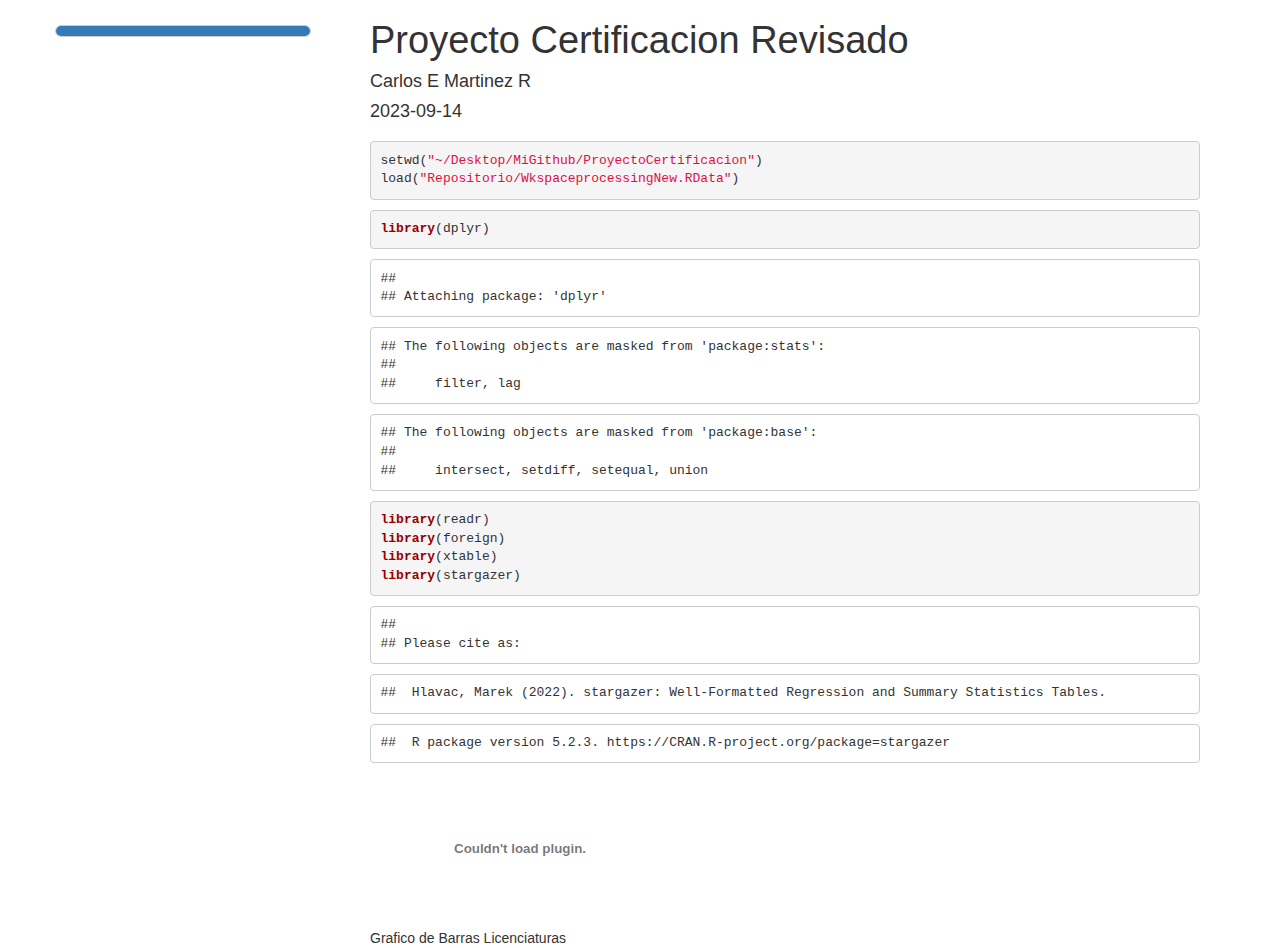
==== commit 9da1a259: "png's generated" ====
--- a/ProyectoCertificacionRevisado.html
+++ b/ProyectoCertificacionRevisado.html
@@ -67,6 +67,1074 @@
 h6 {font-size: 12px;}
 code {color: inherit; background-color: rgba(0, 0, 0, 0.04);}
 pre:not([class]) { background-color: white }</style>
+<script>/*! jQuery UI - v1.13.2 - 2022-07-14
+* http://jqueryui.com
+* Includes: widget.js, position.js, data.js, disable-selection.js, effect.js, effects/effect-blind.js, effects/effect-bounce.js, effects/effect-clip.js, effects/effect-drop.js, effects/effect-explode.js, effects/effect-fade.js, effects/effect-fold.js, effects/effect-highlight.js, effects/effect-puff.js, effects/effect-pulsate.js, effects/effect-scale.js, effects/effect-shake.js, effects/effect-size.js, effects/effect-slide.js, effects/effect-transfer.js, focusable.js, form-reset-mixin.js, jquery-patch.js, keycode.js, labels.js, scroll-parent.js, tabbable.js, unique-id.js, widgets/accordion.js, widgets/autocomplete.js, widgets/button.js, widgets/checkboxradio.js, widgets/controlgroup.js, widgets/datepicker.js, widgets/dialog.js, widgets/draggable.js, widgets/droppable.js, widgets/menu.js, widgets/mouse.js, widgets/progressbar.js, widgets/resizable.js, widgets/selectable.js, widgets/selectmenu.js, widgets/slider.js, widgets/sortable.js, widgets/spinner.js, widgets/tabs.js, widgets/tooltip.js
+* Copyright jQuery Foundation and other contributors; Licensed MIT */
+
+!function(t){"use strict";"function"==typeof define&&define.amd?define(["jquery"],t):t(jQuery)}(function(V){"use strict";V.ui=V.ui||{};V.ui.version="1.13.2";var n,i=0,a=Array.prototype.hasOwnProperty,r=Array.prototype.slice;V.cleanData=(n=V.cleanData,function(t){for(var e,i,s=0;null!=(i=t[s]);s++)(e=V._data(i,"events"))&&e.remove&&V(i).triggerHandler("remove");n(t)}),V.widget=function(t,i,e){var s,n,o,a={},r=t.split(".")[0],l=r+"-"+(t=t.split(".")[1]);return e||(e=i,i=V.Widget),Array.isArray(e)&&(e=V.extend.apply(null,[{}].concat(e))),V.expr.pseudos[l.toLowerCase()]=function(t){return!!V.data(t,l)},V[r]=V[r]||{},s=V[r][t],n=V[r][t]=function(t,e){if(!this||!this._createWidget)return new n(t,e);arguments.length&&this._createWidget(t,e)},V.extend(n,s,{version:e.version,_proto:V.extend({},e),_childConstructors:[]}),(o=new i).options=V.widget.extend({},o.options),V.each(e,function(e,s){function n(){return i.prototype[e].apply(this,arguments)}function o(t){return i.prototype[e].apply(this,t)}a[e]="function"==typeof s?function(){var t,e=this._super,i=this._superApply;return this._super=n,this._superApply=o,t=s.apply(this,arguments),this._super=e,this._superApply=i,t}:s}),n.prototype=V.widget.extend(o,{widgetEventPrefix:s&&o.widgetEventPrefix||t},a,{constructor:n,namespace:r,widgetName:t,widgetFullName:l}),s?(V.each(s._childConstructors,function(t,e){var i=e.prototype;V.widget(i.namespace+"."+i.widgetName,n,e._proto)}),delete s._childConstructors):i._childConstructors.push(n),V.widget.bridge(t,n),n},V.widget.extend=function(t){for(var e,i,s=r.call(arguments,1),n=0,o=s.length;n<o;n++)for(e in s[n])i=s[n][e],a.call(s[n],e)&&void 0!==i&&(V.isPlainObject(i)?t[e]=V.isPlainObject(t[e])?V.widget.extend({},t[e],i):V.widget.extend({},i):t[e]=i);return t},V.widget.bridge=function(o,e){var a=e.prototype.widgetFullName||o;V.fn[o]=function(i){var t="string"==typeof i,s=r.call(arguments,1),n=this;return t?this.length||"instance"!==i?this.each(function(){var t,e=V.data(this,a);return"instance"===i?(n=e,!1):e?"function"!=typeof e[i]||"_"===i.charAt(0)?V.error("no such method '"+i+"' for "+o+" widget instance"):(t=e[i].apply(e,s))!==e&&void 0!==t?(n=t&&t.jquery?n.pushStack(t.get()):t,!1):void 0:V.error("cannot call methods on "+o+" prior to initialization; attempted to call method '"+i+"'")}):n=void 0:(s.length&&(i=V.widget.extend.apply(null,[i].concat(s))),this.each(function(){var t=V.data(this,a);t?(t.option(i||{}),t._init&&t._init()):V.data(this,a,new e(i,this))})),n}},V.Widget=function(){},V.Widget._childConstructors=[],V.Widget.prototype={widgetName:"widget",widgetEventPrefix:"",defaultElement:"<div>",options:{classes:{},disabled:!1,create:null},_createWidget:function(t,e){e=V(e||this.defaultElement||this)[0],this.element=V(e),this.uuid=i++,this.eventNamespace="."+this.widgetName+this.uuid,this.bindings=V(),this.hoverable=V(),this.focusable=V(),this.classesElementLookup={},e!==this&&(V.data(e,this.widgetFullName,this),this._on(!0,this.element,{remove:function(t){t.target===e&&this.destroy()}}),this.document=V(e.style?e.ownerDocument:e.document||e),this.window=V(this.document[0].defaultView||this.document[0].parentWindow)),this.options=V.widget.extend({},this.options,this._getCreateOptions(),t),this._create(),this.options.disabled&&this._setOptionDisabled(this.options.disabled),this._trigger("create",null,this._getCreateEventData()),this._init()},_getCreateOptions:function(){return{}},_getCreateEventData:V.noop,_create:V.noop,_init:V.noop,destroy:function(){var i=this;this._destroy(),V.each(this.classesElementLookup,function(t,e){i._removeClass(e,t)}),this.element.off(this.eventNamespace).removeData(this.widgetFullName),this.widget().off(this.eventNamespace).removeAttr("aria-disabled"),this.bindings.off(this.eventNamespace)},_destroy:V.noop,widget:function(){return this.element},option:function(t,e){var i,s,n,o=t;if(0===arguments.length)return V.widget.extend({},this.options);if("string"==typeof t)if(o={},t=(i=t.split(".")).shift(),i.length){for(s=o[t]=V.widget.extend({},this.options[t]),n=0;n<i.length-1;n++)s[i[n]]=s[i[n]]||{},s=s[i[n]];if(t=i.pop(),1===arguments.length)return void 0===s[t]?null:s[t];s[t]=e}else{if(1===arguments.length)return void 0===this.options[t]?null:this.options[t];o[t]=e}return this._setOptions(o),this},_setOptions:function(t){for(var e in t)this._setOption(e,t[e]);return this},_setOption:function(t,e){return"classes"===t&&this._setOptionClasses(e),this.options[t]=e,"disabled"===t&&this._setOptionDisabled(e),this},_setOptionClasses:function(t){var e,i,s;for(e in t)s=this.classesElementLookup[e],t[e]!==this.options.classes[e]&&s&&s.length&&(i=V(s.get()),this._removeClass(s,e),i.addClass(this._classes({element:i,keys:e,classes:t,add:!0})))},_setOptionDisabled:function(t){this._toggleClass(this.widget(),this.widgetFullName+"-disabled",null,!!t),t&&(this._removeClass(this.hoverable,null,"ui-state-hover"),this._removeClass(this.focusable,null,"ui-state-focus"))},enable:function(){return this._setOptions({disabled:!1})},disable:function(){return this._setOptions({disabled:!0})},_classes:function(n){var o=[],a=this;function t(t,e){for(var i,s=0;s<t.length;s++)i=a.classesElementLookup[t[s]]||V(),i=n.add?(function(){var i=[];n.element.each(function(t,e){V.map(a.classesElementLookup,function(t){return t}).some(function(t){return t.is(e)})||i.push(e)}),a._on(V(i),{remove:"_untrackClassesElement"})}(),V(V.uniqueSort(i.get().concat(n.element.get())))):V(i.not(n.element).get()),a.classesElementLookup[t[s]]=i,o.push(t[s]),e&&n.classes[t[s]]&&o.push(n.classes[t[s]])}return(n=V.extend({element:this.element,classes:this.options.classes||{}},n)).keys&&t(n.keys.match(/\S+/g)||[],!0),n.extra&&t(n.extra.match(/\S+/g)||[]),o.join(" ")},_untrackClassesElement:function(i){var s=this;V.each(s.classesElementLookup,function(t,e){-1!==V.inArray(i.target,e)&&(s.classesElementLookup[t]=V(e.not(i.target).get()))}),this._off(V(i.target))},_removeClass:function(t,e,i){return this._toggleClass(t,e,i,!1)},_addClass:function(t,e,i){return this._toggleClass(t,e,i,!0)},_toggleClass:function(t,e,i,s){var n="string"==typeof t||null===t,i={extra:n?e:i,keys:n?t:e,element:n?this.element:t,add:s="boolean"==typeof s?s:i};return i.element.toggleClass(this._classes(i),s),this},_on:function(n,o,t){var a,r=this;"boolean"!=typeof n&&(t=o,o=n,n=!1),t?(o=a=V(o),this.bindings=this.bindings.add(o)):(t=o,o=this.element,a=this.widget()),V.each(t,function(t,e){function i(){if(n||!0!==r.options.disabled&&!V(this).hasClass("ui-state-disabled"))return("string"==typeof e?r[e]:e).apply(r,arguments)}"string"!=typeof e&&(i.guid=e.guid=e.guid||i.guid||V.guid++);var s=t.match(/^([\w:-]*)\s*(.*)$/),t=s[1]+r.eventNamespace,s=s[2];s?a.on(t,s,i):o.on(t,i)})},_off:function(t,e){e=(e||"").split(" ").join(this.eventNamespace+" ")+this.eventNamespace,t.off(e),this.bindings=V(this.bindings.not(t).get()),this.focusable=V(this.focusable.not(t).get()),this.hoverable=V(this.hoverable.not(t).get())},_delay:function(t,e){var i=this;return setTimeout(function(){return("string"==typeof t?i[t]:t).apply(i,arguments)},e||0)},_hoverable:function(t){this.hoverable=this.hoverable.add(t),this._on(t,{mouseenter:function(t){this._addClass(V(t.currentTarget),null,"ui-state-hover")},mouseleave:function(t){this._removeClass(V(t.currentTarget),null,"ui-state-hover")}})},_focusable:function(t){this.focusable=this.focusable.add(t),this._on(t,{focusin:function(t){this._addClass(V(t.currentTarget),null,"ui-state-focus")},focusout:function(t){this._removeClass(V(t.currentTarget),null,"ui-state-focus")}})},_trigger:function(t,e,i){var s,n,o=this.options[t];if(i=i||{},(e=V.Event(e)).type=(t===this.widgetEventPrefix?t:this.widgetEventPrefix+t).toLowerCase(),e.target=this.element[0],n=e.originalEvent)for(s in n)s in e||(e[s]=n[s]);return this.element.trigger(e,i),!("function"==typeof o&&!1===o.apply(this.element[0],[e].concat(i))||e.isDefaultPrevented())}},V.each({show:"fadeIn",hide:"fadeOut"},function(o,a){V.Widget.prototype["_"+o]=function(e,t,i){var s,n=(t="string"==typeof t?{effect:t}:t)?!0!==t&&"number"!=typeof t&&t.effect||a:o;"number"==typeof(t=t||{})?t={duration:t}:!0===t&&(t={}),s=!V.isEmptyObject(t),t.complete=i,t.delay&&e.delay(t.delay),s&&V.effects&&V.effects.effect[n]?e[o](t):n!==o&&e[n]?e[n](t.duration,t.easing,i):e.queue(function(t){V(this)[o](),i&&i.call(e[0]),t()})}});var s,x,k,o,l,h,c,u,C;V.widget;function D(t,e,i){return[parseFloat(t[0])*(u.test(t[0])?e/100:1),parseFloat(t[1])*(u.test(t[1])?i/100:1)]}function I(t,e){return parseInt(V.css(t,e),10)||0}function T(t){return null!=t&&t===t.window}x=Math.max,k=Math.abs,o=/left|center|right/,l=/top|center|bottom/,h=/[\+\-]\d+(\.[\d]+)?%?/,c=/^\w+/,u=/%$/,C=V.fn.position,V.position={scrollbarWidth:function(){if(void 0!==s)return s;var t,e=V("<div style='display:block;position:absolute;width:200px;height:200px;overflow:hidden;'><div style='height:300px;width:auto;'></div></div>"),i=e.children()[0];return V("body").append(e),t=i.offsetWidth,e.css("overflow","scroll"),t===(i=i.offsetWidth)&&(i=e[0].clientWidth),e.remove(),s=t-i},getScrollInfo:function(t){var e=t.isWindow||t.isDocument?"":t.element.css("overflow-x"),i=t.isWindow||t.isDocument?"":t.element.css("overflow-y"),e="scroll"===e||"auto"===e&&t.width<t.element[0].scrollWidth;return{width:"scroll"===i||"auto"===i&&t.height<t.element[0].scrollHeight?V.position.scrollbarWidth():0,height:e?V.position.scrollbarWidth():0}},getWithinInfo:function(t){var e=V(t||window),i=T(e[0]),s=!!e[0]&&9===e[0].nodeType;return{element:e,isWindow:i,isDocument:s,offset:!i&&!s?V(t).offset():{left:0,top:0},scrollLeft:e.scrollLeft(),scrollTop:e.scrollTop(),width:e.outerWidth(),height:e.outerHeight()}}},V.fn.position=function(u){if(!u||!u.of)return C.apply(this,arguments);var d,p,f,g,m,t,_="string"==typeof(u=V.extend({},u)).of?V(document).find(u.of):V(u.of),v=V.position.getWithinInfo(u.within),b=V.position.getScrollInfo(v),y=(u.collision||"flip").split(" "),w={},e=9===(t=(e=_)[0]).nodeType?{width:e.width(),height:e.height(),offset:{top:0,left:0}}:T(t)?{width:e.width(),height:e.height(),offset:{top:e.scrollTop(),left:e.scrollLeft()}}:t.preventDefault?{width:0,height:0,offset:{top:t.pageY,left:t.pageX}}:{width:e.outerWidth(),height:e.outerHeight(),offset:e.offset()};return _[0].preventDefault&&(u.at="left top"),p=e.width,f=e.height,m=V.extend({},g=e.offset),V.each(["my","at"],function(){var t,e,i=(u[this]||"").split(" ");(i=1===i.length?o.test(i[0])?i.concat(["center"]):l.test(i[0])?["center"].concat(i):["center","center"]:i)[0]=o.test(i[0])?i[0]:"center",i[1]=l.test(i[1])?i[1]:"center",t=h.exec(i[0]),e=h.exec(i[1]),w[this]=[t?t[0]:0,e?e[0]:0],u[this]=[c.exec(i[0])[0],c.exec(i[1])[0]]}),1===y.length&&(y[1]=y[0]),"right"===u.at[0]?m.left+=p:"center"===u.at[0]&&(m.left+=p/2),"bottom"===u.at[1]?m.top+=f:"center"===u.at[1]&&(m.top+=f/2),d=D(w.at,p,f),m.left+=d[0],m.top+=d[1],this.each(function(){var i,t,a=V(this),r=a.outerWidth(),l=a.outerHeight(),e=I(this,"marginLeft"),s=I(this,"marginTop"),n=r+e+I(this,"marginRight")+b.width,o=l+s+I(this,"marginBottom")+b.height,h=V.extend({},m),c=D(w.my,a.outerWidth(),a.outerHeight());"right"===u.my[0]?h.left-=r:"center"===u.my[0]&&(h.left-=r/2),"bottom"===u.my[1]?h.top-=l:"center"===u.my[1]&&(h.top-=l/2),h.left+=c[0],h.top+=c[1],i={marginLeft:e,marginTop:s},V.each(["left","top"],function(t,e){V.ui.position[y[t]]&&V.ui.position[y[t]][e](h,{targetWidth:p,targetHeight:f,elemWidth:r,elemHeight:l,collisionPosition:i,collisionWidth:n,collisionHeight:o,offset:[d[0]+c[0],d[1]+c[1]],my:u.my,at:u.at,within:v,elem:a})}),u.using&&(t=function(t){var e=g.left-h.left,i=e+p-r,s=g.top-h.top,n=s+f-l,o={target:{element:_,left:g.left,top:g.top,width:p,height:f},element:{element:a,left:h.left,top:h.top,width:r,height:l},horizontal:i<0?"left":0<e?"right":"center",vertical:n<0?"top":0<s?"bottom":"middle"};p<r&&k(e+i)<p&&(o.horizontal="center"),f<l&&k(s+n)<f&&(o.vertical="middle"),x(k(e),k(i))>x(k(s),k(n))?o.important="horizontal":o.important="vertical",u.using.call(this,t,o)}),a.offset(V.extend(h,{using:t}))})},V.ui.position={fit:{left:function(t,e){var i=e.within,s=i.isWindow?i.scrollLeft:i.offset.left,n=i.width,o=t.left-e.collisionPosition.marginLeft,a=s-o,r=o+e.collisionWidth-n-s;e.collisionWidth>n?0<a&&r<=0?(i=t.left+a+e.collisionWidth-n-s,t.left+=a-i):t.left=!(0<r&&a<=0)&&r<a?s+n-e.collisionWidth:s:0<a?t.left+=a:0<r?t.left-=r:t.left=x(t.left-o,t.left)},top:function(t,e){var i=e.within,s=i.isWindow?i.scrollTop:i.offset.top,n=e.within.height,o=t.top-e.collisionPosition.marginTop,a=s-o,r=o+e.collisionHeight-n-s;e.collisionHeight>n?0<a&&r<=0?(i=t.top+a+e.collisionHeight-n-s,t.top+=a-i):t.top=!(0<r&&a<=0)&&r<a?s+n-e.collisionHeight:s:0<a?t.top+=a:0<r?t.top-=r:t.top=x(t.top-o,t.top)}},flip:{left:function(t,e){var i=e.within,s=i.offset.left+i.scrollLeft,n=i.width,o=i.isWindow?i.scrollLeft:i.offset.left,a=t.left-e.collisionPosition.marginLeft,r=a-o,l=a+e.collisionWidth-n-o,h="left"===e.my[0]?-e.elemWidth:"right"===e.my[0]?e.elemWidth:0,i="left"===e.at[0]?e.targetWidth:"right"===e.at[0]?-e.targetWidth:0,a=-2*e.offset[0];r<0?((s=t.left+h+i+a+e.collisionWidth-n-s)<0||s<k(r))&&(t.left+=h+i+a):0<l&&(0<(o=t.left-e.collisionPosition.marginLeft+h+i+a-o)||k(o)<l)&&(t.left+=h+i+a)},top:function(t,e){var i=e.within,s=i.offset.top+i.scrollTop,n=i.height,o=i.isWindow?i.scrollTop:i.offset.top,a=t.top-e.collisionPosition.marginTop,r=a-o,l=a+e.collisionHeight-n-o,h="top"===e.my[1]?-e.elemHeight:"bottom"===e.my[1]?e.elemHeight:0,i="top"===e.at[1]?e.targetHeight:"bottom"===e.at[1]?-e.targetHeight:0,a=-2*e.offset[1];r<0?((s=t.top+h+i+a+e.collisionHeight-n-s)<0||s<k(r))&&(t.top+=h+i+a):0<l&&(0<(o=t.top-e.collisionPosition.marginTop+h+i+a-o)||k(o)<l)&&(t.top+=h+i+a)}},flipfit:{left:function(){V.ui.position.flip.left.apply(this,arguments),V.ui.position.fit.left.apply(this,arguments)},top:function(){V.ui.position.flip.top.apply(this,arguments),V.ui.position.fit.top.apply(this,arguments)}}};V.ui.position,V.extend(V.expr.pseudos,{data:V.expr.createPseudo?V.expr.createPseudo(function(e){return function(t){return!!V.data(t,e)}}):function(t,e,i){return!!V.data(t,i[3])}}),V.fn.extend({disableSelection:(t="onselectstart"in document.createElement("div")?"selectstart":"mousedown",function(){return this.on(t+".ui-disableSelection",function(t){t.preventDefault()})}),enableSelection:function(){return this.off(".ui-disableSelection")}});var t,d=V,p={},e=p.toString,f=/^([\-+])=\s*(\d+\.?\d*)/,g=[{re:/rgba?\(\s*(\d{1,3})\s*,\s*(\d{1,3})\s*,\s*(\d{1,3})\s*(?:,\s*(\d?(?:\.\d+)?)\s*)?\)/,parse:function(t){return[t[1],t[2],t[3],t[4]]}},{re:/rgba?\(\s*(\d+(?:\.\d+)?)\%\s*,\s*(\d+(?:\.\d+)?)\%\s*,\s*(\d+(?:\.\d+)?)\%\s*(?:,\s*(\d?(?:\.\d+)?)\s*)?\)/,parse:function(t){return[2.55*t[1],2.55*t[2],2.55*t[3],t[4]]}},{re:/#([a-f0-9]{2})([a-f0-9]{2})([a-f0-9]{2})([a-f0-9]{2})?/,parse:function(t){return[parseInt(t[1],16),parseInt(t[2],16),parseInt(t[3],16),t[4]?(parseInt(t[4],16)/255).toFixed(2):1]}},{re:/#([a-f0-9])([a-f0-9])([a-f0-9])([a-f0-9])?/,parse:function(t){return[parseInt(t[1]+t[1],16),parseInt(t[2]+t[2],16),parseInt(t[3]+t[3],16),t[4]?(parseInt(t[4]+t[4],16)/255).toFixed(2):1]}},{re:/hsla?\(\s*(\d+(?:\.\d+)?)\s*,\s*(\d+(?:\.\d+)?)\%\s*,\s*(\d+(?:\.\d+)?)\%\s*(?:,\s*(\d?(?:\.\d+)?)\s*)?\)/,space:"hsla",parse:function(t){return[t[1],t[2]/100,t[3]/100,t[4]]}}],m=d.Color=function(t,e,i,s){return new d.Color.fn.parse(t,e,i,s)},_={rgba:{props:{red:{idx:0,type:"byte"},green:{idx:1,type:"byte"},blue:{idx:2,type:"byte"}}},hsla:{props:{hue:{idx:0,type:"degrees"},saturation:{idx:1,type:"percent"},lightness:{idx:2,type:"percent"}}}},v={byte:{floor:!0,max:255},percent:{max:1},degrees:{mod:360,floor:!0}},b=m.support={},y=d("<p>")[0],w=d.each;function P(t){return null==t?t+"":"object"==typeof t?p[e.call(t)]||"object":typeof t}function M(t,e,i){var s=v[e.type]||{};return null==t?i||!e.def?null:e.def:(t=s.floor?~~t:parseFloat(t),isNaN(t)?e.def:s.mod?(t+s.mod)%s.mod:Math.min(s.max,Math.max(0,t)))}function S(s){var n=m(),o=n._rgba=[];return s=s.toLowerCase(),w(g,function(t,e){var i=e.re.exec(s),i=i&&e.parse(i),e=e.space||"rgba";if(i)return i=n[e](i),n[_[e].cache]=i[_[e].cache],o=n._rgba=i._rgba,!1}),o.length?("0,0,0,0"===o.join()&&d.extend(o,B.transparent),n):B[s]}function H(t,e,i){return 6*(i=(i+1)%1)<1?t+(e-t)*i*6:2*i<1?e:3*i<2?t+(e-t)*(2/3-i)*6:t}y.style.cssText="background-color:rgba(1,1,1,.5)",b.rgba=-1<y.style.backgroundColor.indexOf("rgba"),w(_,function(t,e){e.cache="_"+t,e.props.alpha={idx:3,type:"percent",def:1}}),d.each("Boolean Number String Function Array Date RegExp Object Error Symbol".split(" "),function(t,e){p["[object "+e+"]"]=e.toLowerCase()}),(m.fn=d.extend(m.prototype,{parse:function(n,t,e,i){if(void 0===n)return this._rgba=[null,null,null,null],this;(n.jquery||n.nodeType)&&(n=d(n).css(t),t=void 0);var o=this,s=P(n),a=this._rgba=[];return void 0!==t&&(n=[n,t,e,i],s="array"),"string"===s?this.parse(S(n)||B._default):"array"===s?(w(_.rgba.props,function(t,e){a[e.idx]=M(n[e.idx],e)}),this):"object"===s?(w(_,n instanceof m?function(t,e){n[e.cache]&&(o[e.cache]=n[e.cache].slice())}:function(t,i){var s=i.cache;w(i.props,function(t,e){if(!o[s]&&i.to){if("alpha"===t||null==n[t])return;o[s]=i.to(o._rgba)}o[s][e.idx]=M(n[t],e,!0)}),o[s]&&d.inArray(null,o[s].slice(0,3))<0&&(null==o[s][3]&&(o[s][3]=1),i.from&&(o._rgba=i.from(o[s])))}),this):void 0},is:function(t){var n=m(t),o=!0,a=this;return w(_,function(t,e){var i,s=n[e.cache];return s&&(i=a[e.cache]||e.to&&e.to(a._rgba)||[],w(e.props,function(t,e){if(null!=s[e.idx])return o=s[e.idx]===i[e.idx]})),o}),o},_space:function(){var i=[],s=this;return w(_,function(t,e){s[e.cache]&&i.push(t)}),i.pop()},transition:function(t,a){var e=(h=m(t))._space(),i=_[e],t=0===this.alpha()?m("transparent"):this,r=t[i.cache]||i.to(t._rgba),l=r.slice(),h=h[i.cache];return w(i.props,function(t,e){var i=e.idx,s=r[i],n=h[i],o=v[e.type]||{};null!==n&&(null===s?l[i]=n:(o.mod&&(n-s>o.mod/2?s+=o.mod:s-n>o.mod/2&&(s-=o.mod)),l[i]=M((n-s)*a+s,e)))}),this[e](l)},blend:function(t){if(1===this._rgba[3])return this;var e=this._rgba.slice(),i=e.pop(),s=m(t)._rgba;return m(d.map(e,function(t,e){return(1-i)*s[e]+i*t}))},toRgbaString:function(){var t="rgba(",e=d.map(this._rgba,function(t,e){return null!=t?t:2<e?1:0});return 1===e[3]&&(e.pop(),t="rgb("),t+e.join()+")"},toHslaString:function(){var t="hsla(",e=d.map(this.hsla(),function(t,e){return null==t&&(t=2<e?1:0),t=e&&e<3?Math.round(100*t)+"%":t});return 1===e[3]&&(e.pop(),t="hsl("),t+e.join()+")"},toHexString:function(t){var e=this._rgba.slice(),i=e.pop();return t&&e.push(~~(255*i)),"#"+d.map(e,function(t){return 1===(t=(t||0).toString(16)).length?"0"+t:t}).join("")},toString:function(){return 0===this._rgba[3]?"transparent":this.toRgbaString()}})).parse.prototype=m.fn,_.hsla.to=function(t){if(null==t[0]||null==t[1]||null==t[2])return[null,null,null,t[3]];var e=t[0]/255,i=t[1]/255,s=t[2]/255,n=t[3],o=Math.max(e,i,s),a=Math.min(e,i,s),r=o-a,l=o+a,t=.5*l,i=a===o?0:e===o?60*(i-s)/r+360:i===o?60*(s-e)/r+120:60*(e-i)/r+240,l=0==r?0:t<=.5?r/l:r/(2-l);return[Math.round(i)%360,l,t,null==n?1:n]},_.hsla.from=function(t){if(null==t[0]||null==t[1]||null==t[2])return[null,null,null,t[3]];var e=t[0]/360,i=t[1],s=t[2],t=t[3],i=s<=.5?s*(1+i):s+i-s*i,s=2*s-i;return[Math.round(255*H(s,i,e+1/3)),Math.round(255*H(s,i,e)),Math.round(255*H(s,i,e-1/3)),t]},w(_,function(l,t){var e=t.props,o=t.cache,a=t.to,r=t.from;m.fn[l]=function(t){if(a&&!this[o]&&(this[o]=a(this._rgba)),void 0===t)return this[o].slice();var i=P(t),s="array"===i||"object"===i?t:arguments,n=this[o].slice();return w(e,function(t,e){t=s["object"===i?t:e.idx];null==t&&(t=n[e.idx]),n[e.idx]=M(t,e)}),r?((t=m(r(n)))[o]=n,t):m(n)},w(e,function(a,r){m.fn[a]||(m.fn[a]=function(t){var e,i=P(t),s="alpha"===a?this._hsla?"hsla":"rgba":l,n=this[s](),o=n[r.idx];return"undefined"===i?o:("function"===i&&(i=P(t=t.call(this,o))),null==t&&r.empty?this:("string"===i&&(e=f.exec(t))&&(t=o+parseFloat(e[2])*("+"===e[1]?1:-1)),n[r.idx]=t,this[s](n)))})})}),(m.hook=function(t){t=t.split(" ");w(t,function(t,o){d.cssHooks[o]={set:function(t,e){var i,s,n="";if("transparent"!==e&&("string"!==P(e)||(i=S(e)))){if(e=m(i||e),!b.rgba&&1!==e._rgba[3]){for(s="backgroundColor"===o?t.parentNode:t;(""===n||"transparent"===n)&&s&&s.style;)try{n=d.css(s,"backgroundColor"),s=s.parentNode}catch(t){}e=e.blend(n&&"transparent"!==n?n:"_default")}e=e.toRgbaString()}try{t.style[o]=e}catch(t){}}},d.fx.step[o]=function(t){t.colorInit||(t.start=m(t.elem,o),t.end=m(t.end),t.colorInit=!0),d.cssHooks[o].set(t.elem,t.start.transition(t.end,t.pos))}})})("backgroundColor borderBottomColor borderLeftColor borderRightColor borderTopColor color columnRuleColor outlineColor textDecorationColor textEmphasisColor"),d.cssHooks.borderColor={expand:function(i){var s={};return w(["Top","Right","Bottom","Left"],function(t,e){s["border"+e+"Color"]=i}),s}};var z,A,O,N,E,W,F,L,R,Y,B=d.Color.names={aqua:"#00ffff",black:"#000000",blue:"#0000ff",fuchsia:"#ff00ff",gray:"#808080",green:"#008000",lime:"#00ff00",maroon:"#800000",navy:"#000080",olive:"#808000",purple:"#800080",red:"#ff0000",silver:"#c0c0c0",teal:"#008080",white:"#ffffff",yellow:"#ffff00",transparent:[null,null,null,0],_default:"#ffffff"},j="ui-effects-",q="ui-effects-style",K="ui-effects-animated";function U(t){var e,i,s=t.ownerDocument.defaultView?t.ownerDocument.defaultView.getComputedStyle(t,null):t.currentStyle,n={};if(s&&s.length&&s[0]&&s[s[0]])for(i=s.length;i--;)"string"==typeof s[e=s[i]]&&(n[e.replace(/-([\da-z])/gi,function(t,e){return e.toUpperCase()})]=s[e]);else for(e in s)"string"==typeof s[e]&&(n[e]=s[e]);return n}function X(t,e,i,s){return t={effect:t=V.isPlainObject(t)?(e=t).effect:t},"function"==typeof(e=null==e?{}:e)&&(s=e,i=null,e={}),"number"!=typeof e&&!V.fx.speeds[e]||(s=i,i=e,e={}),"function"==typeof i&&(s=i,i=null),e&&V.extend(t,e),i=i||e.duration,t.duration=V.fx.off?0:"number"==typeof i?i:i in V.fx.speeds?V.fx.speeds[i]:V.fx.speeds._default,t.complete=s||e.complete,t}function $(t){return!t||"number"==typeof t||V.fx.speeds[t]||("string"==typeof t&&!V.effects.effect[t]||("function"==typeof t||"object"==typeof t&&!t.effect))}function G(t,e){var i=e.outerWidth(),e=e.outerHeight(),t=/^rect\((-?\d*\.?\d*px|-?\d+%|auto),?\s*(-?\d*\.?\d*px|-?\d+%|auto),?\s*(-?\d*\.?\d*px|-?\d+%|auto),?\s*(-?\d*\.?\d*px|-?\d+%|auto)\)$/.exec(t)||["",0,i,e,0];return{top:parseFloat(t[1])||0,right:"auto"===t[2]?i:parseFloat(t[2]),bottom:"auto"===t[3]?e:parseFloat(t[3]),left:parseFloat(t[4])||0}}V.effects={effect:{}},N=["add","remove","toggle"],E={border:1,borderBottom:1,borderColor:1,borderLeft:1,borderRight:1,borderTop:1,borderWidth:1,margin:1,padding:1},V.each(["borderLeftStyle","borderRightStyle","borderBottomStyle","borderTopStyle"],function(t,e){V.fx.step[e]=function(t){("none"!==t.end&&!t.setAttr||1===t.pos&&!t.setAttr)&&(d.style(t.elem,e,t.end),t.setAttr=!0)}}),V.fn.addBack||(V.fn.addBack=function(t){return this.add(null==t?this.prevObject:this.prevObject.filter(t))}),V.effects.animateClass=function(n,t,e,i){var o=V.speed(t,e,i);return this.queue(function(){var i=V(this),t=i.attr("class")||"",e=(e=o.children?i.find("*").addBack():i).map(function(){return{el:V(this),start:U(this)}}),s=function(){V.each(N,function(t,e){n[e]&&i[e+"Class"](n[e])})};s(),e=e.map(function(){return this.end=U(this.el[0]),this.diff=function(t,e){var i,s,n={};for(i in e)s=e[i],t[i]!==s&&(E[i]||!V.fx.step[i]&&isNaN(parseFloat(s))||(n[i]=s));return n}(this.start,this.end),this}),i.attr("class",t),e=e.map(function(){var t=this,e=V.Deferred(),i=V.extend({},o,{queue:!1,complete:function(){e.resolve(t)}});return this.el.animate(this.diff,i),e.promise()}),V.when.apply(V,e.get()).done(function(){s(),V.each(arguments,function(){var e=this.el;V.each(this.diff,function(t){e.css(t,"")})}),o.complete.call(i[0])})})},V.fn.extend({addClass:(O=V.fn.addClass,function(t,e,i,s){return e?V.effects.animateClass.call(this,{add:t},e,i,s):O.apply(this,arguments)}),removeClass:(A=V.fn.removeClass,function(t,e,i,s){return 1<arguments.length?V.effects.animateClass.call(this,{remove:t},e,i,s):A.apply(this,arguments)}),toggleClass:(z=V.fn.toggleClass,function(t,e,i,s,n){return"boolean"==typeof e||void 0===e?i?V.effects.animateClass.call(this,e?{add:t}:{remove:t},i,s,n):z.apply(this,arguments):V.effects.animateClass.call(this,{toggle:t},e,i,s)}),switchClass:function(t,e,i,s,n){return V.effects.animateClass.call(this,{add:e,remove:t},i,s,n)}}),V.expr&&V.expr.pseudos&&V.expr.pseudos.animated&&(V.expr.pseudos.animated=(W=V.expr.pseudos.animated,function(t){return!!V(t).data(K)||W(t)})),!1!==V.uiBackCompat&&V.extend(V.effects,{save:function(t,e){for(var i=0,s=e.length;i<s;i++)null!==e[i]&&t.data(j+e[i],t[0].style[e[i]])},restore:function(t,e){for(var i,s=0,n=e.length;s<n;s++)null!==e[s]&&(i=t.data(j+e[s]),t.css(e[s],i))},setMode:function(t,e){return e="toggle"===e?t.is(":hidden")?"show":"hide":e},createWrapper:function(i){if(i.parent().is(".ui-effects-wrapper"))return i.parent();var s={width:i.outerWidth(!0),height:i.outerHeight(!0),float:i.css("float")},t=V("<div></div>").addClass("ui-effects-wrapper").css({fontSize:"100%",background:"transparent",border:"none",margin:0,padding:0}),e={width:i.width(),height:i.height()},n=document.activeElement;try{n.id}catch(t){n=document.body}return i.wrap(t),i[0]!==n&&!V.contains(i[0],n)||V(n).trigger("focus"),t=i.parent(),"static"===i.css("position")?(t.css({position:"relative"}),i.css({position:"relative"})):(V.extend(s,{position:i.css("position"),zIndex:i.css("z-index")}),V.each(["top","left","bottom","right"],function(t,e){s[e]=i.css(e),isNaN(parseInt(s[e],10))&&(s[e]="auto")}),i.css({position:"relative",top:0,left:0,right:"auto",bottom:"auto"})),i.css(e),t.css(s).show()},removeWrapper:function(t){var e=document.activeElement;return t.parent().is(".ui-effects-wrapper")&&(t.parent().replaceWith(t),t[0]!==e&&!V.contains(t[0],e)||V(e).trigger("focus")),t}}),V.extend(V.effects,{version:"1.13.2",define:function(t,e,i){return i||(i=e,e="effect"),V.effects.effect[t]=i,V.effects.effect[t].mode=e,i},scaledDimensions:function(t,e,i){if(0===e)return{height:0,width:0,outerHeight:0,outerWidth:0};var s="horizontal"!==i?(e||100)/100:1,e="vertical"!==i?(e||100)/100:1;return{height:t.height()*e,width:t.width()*s,outerHeight:t.outerHeight()*e,outerWidth:t.outerWidth()*s}},clipToBox:function(t){return{width:t.clip.right-t.clip.left,height:t.clip.bottom-t.clip.top,left:t.clip.left,top:t.clip.top}},unshift:function(t,e,i){var s=t.queue();1<e&&s.splice.apply(s,[1,0].concat(s.splice(e,i))),t.dequeue()},saveStyle:function(t){t.data(q,t[0].style.cssText)},restoreStyle:function(t){t[0].style.cssText=t.data(q)||"",t.removeData(q)},mode:function(t,e){t=t.is(":hidden");return"toggle"===e&&(e=t?"show":"hide"),e=(t?"hide"===e:"show"===e)?"none":e},getBaseline:function(t,e){var i,s;switch(t[0]){case"top":i=0;break;case"middle":i=.5;break;case"bottom":i=1;break;default:i=t[0]/e.height}switch(t[1]){case"left":s=0;break;case"center":s=.5;break;case"right":s=1;break;default:s=t[1]/e.width}return{x:s,y:i}},createPlaceholder:function(t){var e,i=t.css("position"),s=t.position();return t.css({marginTop:t.css("marginTop"),marginBottom:t.css("marginBottom"),marginLeft:t.css("marginLeft"),marginRight:t.css("marginRight")}).outerWidth(t.outerWidth()).outerHeight(t.outerHeight()),/^(static|relative)/.test(i)&&(i="absolute",e=V("<"+t[0].nodeName+">").insertAfter(t).css({display:/^(inline|ruby)/.test(t.css("display"))?"inline-block":"block",visibility:"hidden",marginTop:t.css("marginTop"),marginBottom:t.css("marginBottom"),marginLeft:t.css("marginLeft"),marginRight:t.css("marginRight"),float:t.css("float")}).outerWidth(t.outerWidth()).outerHeight(t.outerHeight()).addClass("ui-effects-placeholder"),t.data(j+"placeholder",e)),t.css({position:i,left:s.left,top:s.top}),e},removePlaceholder:function(t){var e=j+"placeholder",i=t.data(e);i&&(i.remove(),t.removeData(e))},cleanUp:function(t){V.effects.restoreStyle(t),V.effects.removePlaceholder(t)},setTransition:function(s,t,n,o){return o=o||{},V.each(t,function(t,e){var i=s.cssUnit(e);0<i[0]&&(o[e]=i[0]*n+i[1])}),o}}),V.fn.extend({effect:function(){function t(t){var e=V(this),i=V.effects.mode(e,r)||o;e.data(K,!0),l.push(i),o&&("show"===i||i===o&&"hide"===i)&&e.show(),o&&"none"===i||V.effects.saveStyle(e),"function"==typeof t&&t()}var s=X.apply(this,arguments),n=V.effects.effect[s.effect],o=n.mode,e=s.queue,i=e||"fx",a=s.complete,r=s.mode,l=[];return V.fx.off||!n?r?this[r](s.duration,a):this.each(function(){a&&a.call(this)}):!1===e?this.each(t).each(h):this.queue(i,t).queue(i,h);function h(t){var e=V(this);function i(){"function"==typeof a&&a.call(e[0]),"function"==typeof t&&t()}s.mode=l.shift(),!1===V.uiBackCompat||o?"none"===s.mode?(e[r](),i()):n.call(e[0],s,function(){e.removeData(K),V.effects.cleanUp(e),"hide"===s.mode&&e.hide(),i()}):(e.is(":hidden")?"hide"===r:"show"===r)?(e[r](),i()):n.call(e[0],s,i)}},show:(R=V.fn.show,function(t){if($(t))return R.apply(this,arguments);t=X.apply(this,arguments);return t.mode="show",this.effect.call(this,t)}),hide:(L=V.fn.hide,function(t){if($(t))return L.apply(this,arguments);t=X.apply(this,arguments);return t.mode="hide",this.effect.call(this,t)}),toggle:(F=V.fn.toggle,function(t){if($(t)||"boolean"==typeof t)return F.apply(this,arguments);t=X.apply(this,arguments);return t.mode="toggle",this.effect.call(this,t)}),cssUnit:function(t){var i=this.css(t),s=[];return V.each(["em","px","%","pt"],function(t,e){0<i.indexOf(e)&&(s=[parseFloat(i),e])}),s},cssClip:function(t){return t?this.css("clip","rect("+t.top+"px "+t.right+"px "+t.bottom+"px "+t.left+"px)"):G(this.css("clip"),this)},transfer:function(t,e){var i=V(this),s=V(t.to),n="fixed"===s.css("position"),o=V("body"),a=n?o.scrollTop():0,r=n?o.scrollLeft():0,o=s.offset(),o={top:o.top-a,left:o.left-r,height:s.innerHeight(),width:s.innerWidth()},s=i.offset(),l=V("<div class='ui-effects-transfer'></div>");l.appendTo("body").addClass(t.className).css({top:s.top-a,left:s.left-r,height:i.innerHeight(),width:i.innerWidth(),position:n?"fixed":"absolute"}).animate(o,t.duration,t.easing,function(){l.remove(),"function"==typeof e&&e()})}}),V.fx.step.clip=function(t){t.clipInit||(t.start=V(t.elem).cssClip(),"string"==typeof t.end&&(t.end=G(t.end,t.elem)),t.clipInit=!0),V(t.elem).cssClip({top:t.pos*(t.end.top-t.start.top)+t.start.top,right:t.pos*(t.end.right-t.start.right)+t.start.right,bottom:t.pos*(t.end.bottom-t.start.bottom)+t.start.bottom,left:t.pos*(t.end.left-t.start.left)+t.start.left})},Y={},V.each(["Quad","Cubic","Quart","Quint","Expo"],function(e,t){Y[t]=function(t){return Math.pow(t,e+2)}}),V.extend(Y,{Sine:function(t){return 1-Math.cos(t*Math.PI/2)},Circ:function(t){return 1-Math.sqrt(1-t*t)},Elastic:function(t){return 0===t||1===t?t:-Math.pow(2,8*(t-1))*Math.sin((80*(t-1)-7.5)*Math.PI/15)},Back:function(t){return t*t*(3*t-2)},Bounce:function(t){for(var e,i=4;t<((e=Math.pow(2,--i))-1)/11;);return 1/Math.pow(4,3-i)-7.5625*Math.pow((3*e-2)/22-t,2)}}),V.each(Y,function(t,e){V.easing["easeIn"+t]=e,V.easing["easeOut"+t]=function(t){return 1-e(1-t)},V.easing["easeInOut"+t]=function(t){return t<.5?e(2*t)/2:1-e(-2*t+2)/2}});y=V.effects,V.effects.define("blind","hide",function(t,e){var i={up:["bottom","top"],vertical:["bottom","top"],down:["top","bottom"],left:["right","left"],horizontal:["right","left"],right:["left","right"]},s=V(this),n=t.direction||"up",o=s.cssClip(),a={clip:V.extend({},o)},r=V.effects.createPlaceholder(s);a.clip[i[n][0]]=a.clip[i[n][1]],"show"===t.mode&&(s.cssClip(a.clip),r&&r.css(V.effects.clipToBox(a)),a.clip=o),r&&r.animate(V.effects.clipToBox(a),t.duration,t.easing),s.animate(a,{queue:!1,duration:t.duration,easing:t.easing,complete:e})}),V.effects.define("bounce",function(t,e){var i,s,n=V(this),o=t.mode,a="hide"===o,r="show"===o,l=t.direction||"up",h=t.distance,c=t.times||5,o=2*c+(r||a?1:0),u=t.duration/o,d=t.easing,p="up"===l||"down"===l?"top":"left",f="up"===l||"left"===l,g=0,t=n.queue().length;for(V.effects.createPlaceholder(n),l=n.css(p),h=h||n["top"==p?"outerHeight":"outerWidth"]()/3,r&&((s={opacity:1})[p]=l,n.css("opacity",0).css(p,f?2*-h:2*h).animate(s,u,d)),a&&(h/=Math.pow(2,c-1)),(s={})[p]=l;g<c;g++)(i={})[p]=(f?"-=":"+=")+h,n.animate(i,u,d).animate(s,u,d),h=a?2*h:h/2;a&&((i={opacity:0})[p]=(f?"-=":"+=")+h,n.animate(i,u,d)),n.queue(e),V.effects.unshift(n,t,1+o)}),V.effects.define("clip","hide",function(t,e){var i={},s=V(this),n=t.direction||"vertical",o="both"===n,a=o||"horizontal"===n,o=o||"vertical"===n,n=s.cssClip();i.clip={top:o?(n.bottom-n.top)/2:n.top,right:a?(n.right-n.left)/2:n.right,bottom:o?(n.bottom-n.top)/2:n.bottom,left:a?(n.right-n.left)/2:n.left},V.effects.createPlaceholder(s),"show"===t.mode&&(s.cssClip(i.clip),i.clip=n),s.animate(i,{queue:!1,duration:t.duration,easing:t.easing,complete:e})}),V.effects.define("drop","hide",function(t,e){var i=V(this),s="show"===t.mode,n=t.direction||"left",o="up"===n||"down"===n?"top":"left",a="up"===n||"left"===n?"-=":"+=",r="+="==a?"-=":"+=",l={opacity:0};V.effects.createPlaceholder(i),n=t.distance||i["top"==o?"outerHeight":"outerWidth"](!0)/2,l[o]=a+n,s&&(i.css(l),l[o]=r+n,l.opacity=1),i.animate(l,{queue:!1,duration:t.duration,easing:t.easing,complete:e})}),V.effects.define("explode","hide",function(t,e){var i,s,n,o,a,r,l=t.pieces?Math.round(Math.sqrt(t.pieces)):3,h=l,c=V(this),u="show"===t.mode,d=c.show().css("visibility","hidden").offset(),p=Math.ceil(c.outerWidth()/h),f=Math.ceil(c.outerHeight()/l),g=[];function m(){g.push(this),g.length===l*h&&(c.css({visibility:"visible"}),V(g).remove(),e())}for(i=0;i<l;i++)for(o=d.top+i*f,r=i-(l-1)/2,s=0;s<h;s++)n=d.left+s*p,a=s-(h-1)/2,c.clone().appendTo("body").wrap("<div></div>").css({position:"absolute",visibility:"visible",left:-s*p,top:-i*f}).parent().addClass("ui-effects-explode").css({position:"absolute",overflow:"hidden",width:p,height:f,left:n+(u?a*p:0),top:o+(u?r*f:0),opacity:u?0:1}).animate({left:n+(u?0:a*p),top:o+(u?0:r*f),opacity:u?1:0},t.duration||500,t.easing,m)}),V.effects.define("fade","toggle",function(t,e){var i="show"===t.mode;V(this).css("opacity",i?0:1).animate({opacity:i?1:0},{queue:!1,duration:t.duration,easing:t.easing,complete:e})}),V.effects.define("fold","hide",function(e,t){var i=V(this),s=e.mode,n="show"===s,o="hide"===s,a=e.size||15,r=/([0-9]+)%/.exec(a),l=!!e.horizFirst?["right","bottom"]:["bottom","right"],h=e.duration/2,c=V.effects.createPlaceholder(i),u=i.cssClip(),d={clip:V.extend({},u)},p={clip:V.extend({},u)},f=[u[l[0]],u[l[1]]],s=i.queue().length;r&&(a=parseInt(r[1],10)/100*f[o?0:1]),d.clip[l[0]]=a,p.clip[l[0]]=a,p.clip[l[1]]=0,n&&(i.cssClip(p.clip),c&&c.css(V.effects.clipToBox(p)),p.clip=u),i.queue(function(t){c&&c.animate(V.effects.clipToBox(d),h,e.easing).animate(V.effects.clipToBox(p),h,e.easing),t()}).animate(d,h,e.easing).animate(p,h,e.easing).queue(t),V.effects.unshift(i,s,4)}),V.effects.define("highlight","show",function(t,e){var i=V(this),s={backgroundColor:i.css("backgroundColor")};"hide"===t.mode&&(s.opacity=0),V.effects.saveStyle(i),i.css({backgroundImage:"none",backgroundColor:t.color||"#ffff99"}).animate(s,{queue:!1,duration:t.duration,easing:t.easing,complete:e})}),V.effects.define("size",function(s,e){var n,i=V(this),t=["fontSize"],o=["borderTopWidth","borderBottomWidth","paddingTop","paddingBottom"],a=["borderLeftWidth","borderRightWidth","paddingLeft","paddingRight"],r=s.mode,l="effect"!==r,h=s.scale||"both",c=s.origin||["middle","center"],u=i.css("position"),d=i.position(),p=V.effects.scaledDimensions(i),f=s.from||p,g=s.to||V.effects.scaledDimensions(i,0);V.effects.createPlaceholder(i),"show"===r&&(r=f,f=g,g=r),n={from:{y:f.height/p.height,x:f.width/p.width},to:{y:g.height/p.height,x:g.width/p.width}},"box"!==h&&"both"!==h||(n.from.y!==n.to.y&&(f=V.effects.setTransition(i,o,n.from.y,f),g=V.effects.setTransition(i,o,n.to.y,g)),n.from.x!==n.to.x&&(f=V.effects.setTransition(i,a,n.from.x,f),g=V.effects.setTransition(i,a,n.to.x,g))),"content"!==h&&"both"!==h||n.from.y!==n.to.y&&(f=V.effects.setTransition(i,t,n.from.y,f),g=V.effects.setTransition(i,t,n.to.y,g)),c&&(c=V.effects.getBaseline(c,p),f.top=(p.outerHeight-f.outerHeight)*c.y+d.top,f.left=(p.outerWidth-f.outerWidth)*c.x+d.left,g.top=(p.outerHeight-g.outerHeight)*c.y+d.top,g.left=(p.outerWidth-g.outerWidth)*c.x+d.left),delete f.outerHeight,delete f.outerWidth,i.css(f),"content"!==h&&"both"!==h||(o=o.concat(["marginTop","marginBottom"]).concat(t),a=a.concat(["marginLeft","marginRight"]),i.find("*[width]").each(function(){var t=V(this),e=V.effects.scaledDimensions(t),i={height:e.height*n.from.y,width:e.width*n.from.x,outerHeight:e.outerHeight*n.from.y,outerWidth:e.outerWidth*n.from.x},e={height:e.height*n.to.y,width:e.width*n.to.x,outerHeight:e.height*n.to.y,outerWidth:e.width*n.to.x};n.from.y!==n.to.y&&(i=V.effects.setTransition(t,o,n.from.y,i),e=V.effects.setTransition(t,o,n.to.y,e)),n.from.x!==n.to.x&&(i=V.effects.setTransition(t,a,n.from.x,i),e=V.effects.setTransition(t,a,n.to.x,e)),l&&V.effects.saveStyle(t),t.css(i),t.animate(e,s.duration,s.easing,function(){l&&V.effects.restoreStyle(t)})})),i.animate(g,{queue:!1,duration:s.duration,easing:s.easing,complete:function(){var t=i.offset();0===g.opacity&&i.css("opacity",f.opacity),l||(i.css("position","static"===u?"relative":u).offset(t),V.effects.saveStyle(i)),e()}})}),V.effects.define("scale",function(t,e){var i=V(this),s=t.mode,s=parseInt(t.percent,10)||(0===parseInt(t.percent,10)||"effect"!==s?0:100),s=V.extend(!0,{from:V.effects.scaledDimensions(i),to:V.effects.scaledDimensions(i,s,t.direction||"both"),origin:t.origin||["middle","center"]},t);t.fade&&(s.from.opacity=1,s.to.opacity=0),V.effects.effect.size.call(this,s,e)}),V.effects.define("puff","hide",function(t,e){t=V.extend(!0,{},t,{fade:!0,percent:parseInt(t.percent,10)||150});V.effects.effect.scale.call(this,t,e)}),V.effects.define("pulsate","show",function(t,e){var i=V(this),s=t.mode,n="show"===s,o=2*(t.times||5)+(n||"hide"===s?1:0),a=t.duration/o,r=0,l=1,s=i.queue().length;for(!n&&i.is(":visible")||(i.css("opacity",0).show(),r=1);l<o;l++)i.animate({opacity:r},a,t.easing),r=1-r;i.animate({opacity:r},a,t.easing),i.queue(e),V.effects.unshift(i,s,1+o)}),V.effects.define("shake",function(t,e){var i=1,s=V(this),n=t.direction||"left",o=t.distance||20,a=t.times||3,r=2*a+1,l=Math.round(t.duration/r),h="up"===n||"down"===n?"top":"left",c="up"===n||"left"===n,u={},d={},p={},n=s.queue().length;for(V.effects.createPlaceholder(s),u[h]=(c?"-=":"+=")+o,d[h]=(c?"+=":"-=")+2*o,p[h]=(c?"-=":"+=")+2*o,s.animate(u,l,t.easing);i<a;i++)s.animate(d,l,t.easing).animate(p,l,t.easing);s.animate(d,l,t.easing).animate(u,l/2,t.easing).queue(e),V.effects.unshift(s,n,1+r)}),V.effects.define("slide","show",function(t,e){var i,s,n=V(this),o={up:["bottom","top"],down:["top","bottom"],left:["right","left"],right:["left","right"]},a=t.mode,r=t.direction||"left",l="up"===r||"down"===r?"top":"left",h="up"===r||"left"===r,c=t.distance||n["top"==l?"outerHeight":"outerWidth"](!0),u={};V.effects.createPlaceholder(n),i=n.cssClip(),s=n.position()[l],u[l]=(h?-1:1)*c+s,u.clip=n.cssClip(),u.clip[o[r][1]]=u.clip[o[r][0]],"show"===a&&(n.cssClip(u.clip),n.css(l,u[l]),u.clip=i,u[l]=s),n.animate(u,{queue:!1,duration:t.duration,easing:t.easing,complete:e})}),y=!1!==V.uiBackCompat?V.effects.define("transfer",function(t,e){V(this).transfer(t,e)}):y;V.ui.focusable=function(t,e){var i,s,n,o,a=t.nodeName.toLowerCase();return"area"===a?(s=(i=t.parentNode).name,!(!t.href||!s||"map"!==i.nodeName.toLowerCase())&&(0<(s=V("img[usemap='#"+s+"']")).length&&s.is(":visible"))):(/^(input|select|textarea|button|object)$/.test(a)?(n=!t.disabled)&&(o=V(t).closest("fieldset")[0])&&(n=!o.disabled):n="a"===a&&t.href||e,n&&V(t).is(":visible")&&function(t){var e=t.css("visibility");for(;"inherit"===e;)t=t.parent(),e=t.css("visibility");return"visible"===e}(V(t)))},V.extend(V.expr.pseudos,{focusable:function(t){return V.ui.focusable(t,null!=V.attr(t,"tabindex"))}});var Q,J;V.ui.focusable,V.fn._form=function(){return"string"==typeof this[0].form?this.closest("form"):V(this[0].form)},V.ui.formResetMixin={_formResetHandler:function(){var e=V(this);setTimeout(function(){var t=e.data("ui-form-reset-instances");V.each(t,function(){this.refresh()})})},_bindFormResetHandler:function(){var t;this.form=this.element._form(),this.form.length&&((t=this.form.data("ui-form-reset-instances")||[]).length||this.form.on("reset.ui-form-reset",this._formResetHandler),t.push(this),this.form.data("ui-form-reset-instances",t))},_unbindFormResetHandler:function(){var t;this.form.length&&((t=this.form.data("ui-form-reset-instances")).splice(V.inArray(this,t),1),t.length?this.form.data("ui-form-reset-instances",t):this.form.removeData("ui-form-reset-instances").off("reset.ui-form-reset"))}};V.expr.pseudos||(V.expr.pseudos=V.expr[":"]),V.uniqueSort||(V.uniqueSort=V.unique),V.escapeSelector||(Q=/([\0-\x1f\x7f]|^-?\d)|^-$|[^\x80-\uFFFF\w-]/g,J=function(t,e){return e?"\0"===t?"�":t.slice(0,-1)+"\\"+t.charCodeAt(t.length-1).toString(16)+" ":"\\"+t},V.escapeSelector=function(t){return(t+"").replace(Q,J)}),V.fn.even&&V.fn.odd||V.fn.extend({even:function(){return this.filter(function(t){return t%2==0})},odd:function(){return this.filter(function(t){return t%2==1})}});var Z;V.ui.keyCode={BACKSPACE:8,COMMA:188,DELETE:46,DOWN:40,END:35,ENTER:13,ESCAPE:27,HOME:36,LEFT:37,PAGE_DOWN:34,PAGE_UP:33,PERIOD:190,RIGHT:39,SPACE:32,TAB:9,UP:38},V.fn.labels=function(){var t,e,i;return this.length?this[0].labels&&this[0].labels.length?this.pushStack(this[0].labels):(e=this.eq(0).parents("label"),(t=this.attr("id"))&&(i=(i=this.eq(0).parents().last()).add((i.length?i:this).siblings()),t="label[for='"+V.escapeSelector(t)+"']",e=e.add(i.find(t).addBack(t))),this.pushStack(e)):this.pushStack([])},V.fn.scrollParent=function(t){var e=this.css("position"),i="absolute"===e,s=t?/(auto|scroll|hidden)/:/(auto|scroll)/,t=this.parents().filter(function(){var t=V(this);return(!i||"static"!==t.css("position"))&&s.test(t.css("overflow")+t.css("overflow-y")+t.css("overflow-x"))}).eq(0);return"fixed"!==e&&t.length?t:V(this[0].ownerDocument||document)},V.extend(V.expr.pseudos,{tabbable:function(t){var e=V.attr(t,"tabindex"),i=null!=e;return(!i||0<=e)&&V.ui.focusable(t,i)}}),V.fn.extend({uniqueId:(Z=0,function(){return this.each(function(){this.id||(this.id="ui-id-"+ ++Z)})}),removeUniqueId:function(){return this.each(function(){/^ui-id-\d+$/.test(this.id)&&V(this).removeAttr("id")})}}),V.widget("ui.accordion",{version:"1.13.2",options:{active:0,animate:{},classes:{"ui-accordion-header":"ui-corner-top","ui-accordion-header-collapsed":"ui-corner-all","ui-accordion-content":"ui-corner-bottom"},collapsible:!1,event:"click",header:function(t){return t.find("> li > :first-child").add(t.find("> :not(li)").even())},heightStyle:"auto",icons:{activeHeader:"ui-icon-triangle-1-s",header:"ui-icon-triangle-1-e"},activate:null,beforeActivate:null},hideProps:{borderTopWidth:"hide",borderBottomWidth:"hide",paddingTop:"hide",paddingBottom:"hide",height:"hide"},showProps:{borderTopWidth:"show",borderBottomWidth:"show",paddingTop:"show",paddingBottom:"show",height:"show"},_create:function(){var t=this.options;this.prevShow=this.prevHide=V(),this._addClass("ui-accordion","ui-widget ui-helper-reset"),this.element.attr("role","tablist"),t.collapsible||!1!==t.active&&null!=t.active||(t.active=0),this._processPanels(),t.active<0&&(t.active+=this.headers.length),this._refresh()},_getCreateEventData:function(){return{header:this.active,panel:this.active.length?this.active.next():V()}},_createIcons:function(){var t,e=this.options.icons;e&&(t=V("<span>"),this._addClass(t,"ui-accordion-header-icon","ui-icon "+e.header),t.prependTo(this.headers),t=this.active.children(".ui-accordion-header-icon"),this._removeClass(t,e.header)._addClass(t,null,e.activeHeader)._addClass(this.headers,"ui-accordion-icons"))},_destroyIcons:function(){this._removeClass(this.headers,"ui-accordion-icons"),this.headers.children(".ui-accordion-header-icon").remove()},_destroy:function(){var t;this.element.removeAttr("role"),this.headers.removeAttr("role aria-expanded aria-selected aria-controls tabIndex").removeUniqueId(),this._destroyIcons(),t=this.headers.next().css("display","").removeAttr("role aria-hidden aria-labelledby").removeUniqueId(),"content"!==this.options.heightStyle&&t.css("height","")},_setOption:function(t,e){"active"!==t?("event"===t&&(this.options.event&&this._off(this.headers,this.options.event),this._setupEvents(e)),this._super(t,e),"collapsible"!==t||e||!1!==this.options.active||this._activate(0),"icons"===t&&(this._destroyIcons(),e&&this._createIcons())):this._activate(e)},_setOptionDisabled:function(t){this._super(t),this.element.attr("aria-disabled",t),this._toggleClass(null,"ui-state-disabled",!!t),this._toggleClass(this.headers.add(this.headers.next()),null,"ui-state-disabled",!!t)},_keydown:function(t){if(!t.altKey&&!t.ctrlKey){var e=V.ui.keyCode,i=this.headers.length,s=this.headers.index(t.target),n=!1;switch(t.keyCode){case e.RIGHT:case e.DOWN:n=this.headers[(s+1)%i];break;case e.LEFT:case e.UP:n=this.headers[(s-1+i)%i];break;case e.SPACE:case e.ENTER:this._eventHandler(t);break;case e.HOME:n=this.headers[0];break;case e.END:n=this.headers[i-1]}n&&(V(t.target).attr("tabIndex",-1),V(n).attr("tabIndex",0),V(n).trigger("focus"),t.preventDefault())}},_panelKeyDown:function(t){t.keyCode===V.ui.keyCode.UP&&t.ctrlKey&&V(t.currentTarget).prev().trigger("focus")},refresh:function(){var t=this.options;this._processPanels(),!1===t.active&&!0===t.collapsible||!this.headers.length?(t.active=!1,this.active=V()):!1===t.active?this._activate(0):this.active.length&&!V.contains(this.element[0],this.active[0])?this.headers.length===this.headers.find(".ui-state-disabled").length?(t.active=!1,this.active=V()):this._activate(Math.max(0,t.active-1)):t.active=this.headers.index(this.active),this._destroyIcons(),this._refresh()},_processPanels:function(){var t=this.headers,e=this.panels;"function"==typeof this.options.header?this.headers=this.options.header(this.element):this.headers=this.element.find(this.options.header),this._addClass(this.headers,"ui-accordion-header ui-accordion-header-collapsed","ui-state-default"),this.panels=this.headers.next().filter(":not(.ui-accordion-content-active)").hide(),this._addClass(this.panels,"ui-accordion-content","ui-helper-reset ui-widget-content"),e&&(this._off(t.not(this.headers)),this._off(e.not(this.panels)))},_refresh:function(){var i,t=this.options,e=t.heightStyle,s=this.element.parent();this.active=this._findActive(t.active),this._addClass(this.active,"ui-accordion-header-active","ui-state-active")._removeClass(this.active,"ui-accordion-header-collapsed"),this._addClass(this.active.next(),"ui-accordion-content-active"),this.active.next().show(),this.headers.attr("role","tab").each(function(){var t=V(this),e=t.uniqueId().attr("id"),i=t.next(),s=i.uniqueId().attr("id");t.attr("aria-controls",s),i.attr("aria-labelledby",e)}).next().attr("role","tabpanel"),this.headers.not(this.active).attr({"aria-selected":"false","aria-expanded":"false",tabIndex:-1}).next().attr({"aria-hidden":"true"}).hide(),this.active.length?this.active.attr({"aria-selected":"true","aria-expanded":"true",tabIndex:0}).next().attr({"aria-hidden":"false"}):this.headers.eq(0).attr("tabIndex",0),this._createIcons(),this._setupEvents(t.event),"fill"===e?(i=s.height(),this.element.siblings(":visible").each(function(){var t=V(this),e=t.css("position");"absolute"!==e&&"fixed"!==e&&(i-=t.outerHeight(!0))}),this.headers.each(function(){i-=V(this).outerHeight(!0)}),this.headers.next().each(function(){V(this).height(Math.max(0,i-V(this).innerHeight()+V(this).height()))}).css("overflow","auto")):"auto"===e&&(i=0,this.headers.next().each(function(){var t=V(this).is(":visible");t||V(this).show(),i=Math.max(i,V(this).css("height","").height()),t||V(this).hide()}).height(i))},_activate:function(t){t=this._findActive(t)[0];t!==this.active[0]&&(t=t||this.active[0],this._eventHandler({target:t,currentTarget:t,preventDefault:V.noop}))},_findActive:function(t){return"number"==typeof t?this.headers.eq(t):V()},_setupEvents:function(t){var i={keydown:"_keydown"};t&&V.each(t.split(" "),function(t,e){i[e]="_eventHandler"}),this._off(this.headers.add(this.headers.next())),this._on(this.headers,i),this._on(this.headers.next(),{keydown:"_panelKeyDown"}),this._hoverable(this.headers),this._focusable(this.headers)},_eventHandler:function(t){var e=this.options,i=this.active,s=V(t.currentTarget),n=s[0]===i[0],o=n&&e.collapsible,a=o?V():s.next(),r=i.next(),a={oldHeader:i,oldPanel:r,newHeader:o?V():s,newPanel:a};t.preventDefault(),n&&!e.collapsible||!1===this._trigger("beforeActivate",t,a)||(e.active=!o&&this.headers.index(s),this.active=n?V():s,this._toggle(a),this._removeClass(i,"ui-accordion-header-active","ui-state-active"),e.icons&&(i=i.children(".ui-accordion-header-icon"),this._removeClass(i,null,e.icons.activeHeader)._addClass(i,null,e.icons.header)),n||(this._removeClass(s,"ui-accordion-header-collapsed")._addClass(s,"ui-accordion-header-active","ui-state-active"),e.icons&&(n=s.children(".ui-accordion-header-icon"),this._removeClass(n,null,e.icons.header)._addClass(n,null,e.icons.activeHeader)),this._addClass(s.next(),"ui-accordion-content-active")))},_toggle:function(t){var e=t.newPanel,i=this.prevShow.length?this.prevShow:t.oldPanel;this.prevShow.add(this.prevHide).stop(!0,!0),this.prevShow=e,this.prevHide=i,this.options.animate?this._animate(e,i,t):(i.hide(),e.show(),this._toggleComplete(t)),i.attr({"aria-hidden":"true"}),i.prev().attr({"aria-selected":"false","aria-expanded":"false"}),e.length&&i.length?i.prev().attr({tabIndex:-1,"aria-expanded":"false"}):e.length&&this.headers.filter(function(){return 0===parseInt(V(this).attr("tabIndex"),10)}).attr("tabIndex",-1),e.attr("aria-hidden","false").prev().attr({"aria-selected":"true","aria-expanded":"true",tabIndex:0})},_animate:function(t,i,e){var s,n,o,a=this,r=0,l=t.css("box-sizing"),h=t.length&&(!i.length||t.index()<i.index()),c=this.options.animate||{},u=h&&c.down||c,h=function(){a._toggleComplete(e)};return n=(n="string"==typeof u?u:n)||u.easing||c.easing,o=(o="number"==typeof u?u:o)||u.duration||c.duration,i.length?t.length?(s=t.show().outerHeight(),i.animate(this.hideProps,{duration:o,easing:n,step:function(t,e){e.now=Math.round(t)}}),void t.hide().animate(this.showProps,{duration:o,easing:n,complete:h,step:function(t,e){e.now=Math.round(t),"height"!==e.prop?"content-box"===l&&(r+=e.now):"content"!==a.options.heightStyle&&(e.now=Math.round(s-i.outerHeight()-r),r=0)}})):i.animate(this.hideProps,o,n,h):t.animate(this.showProps,o,n,h)},_toggleComplete:function(t){var e=t.oldPanel,i=e.prev();this._removeClass(e,"ui-accordion-content-active"),this._removeClass(i,"ui-accordion-header-active")._addClass(i,"ui-accordion-header-collapsed"),e.length&&(e.parent()[0].className=e.parent()[0].className),this._trigger("activate",null,t)}}),V.ui.safeActiveElement=function(e){var i;try{i=e.activeElement}catch(t){i=e.body}return i=!(i=i||e.body).nodeName?e.body:i},V.widget("ui.menu",{version:"1.13.2",defaultElement:"<ul>",delay:300,options:{icons:{submenu:"ui-icon-caret-1-e"},items:"> *",menus:"ul",position:{my:"left top",at:"right top"},role:"menu",blur:null,focus:null,select:null},_create:function(){this.activeMenu=this.element,this.mouseHandled=!1,this.lastMousePosition={x:null,y:null},this.element.uniqueId().attr({role:this.options.role,tabIndex:0}),this._addClass("ui-menu","ui-widget ui-widget-content"),this._on({"mousedown .ui-menu-item":function(t){t.preventDefault(),this._activateItem(t)},"click .ui-menu-item":function(t){var e=V(t.target),i=V(V.ui.safeActiveElement(this.document[0]));!this.mouseHandled&&e.not(".ui-state-disabled").length&&(this.select(t),t.isPropagationStopped()||(this.mouseHandled=!0),e.has(".ui-menu").length?this.expand(t):!this.element.is(":focus")&&i.closest(".ui-menu").length&&(this.element.trigger("focus",[!0]),this.active&&1===this.active.parents(".ui-menu").length&&clearTimeout(this.timer)))},"mouseenter .ui-menu-item":"_activateItem","mousemove .ui-menu-item":"_activateItem",mouseleave:"collapseAll","mouseleave .ui-menu":"collapseAll",focus:function(t,e){var i=this.active||this._menuItems().first();e||this.focus(t,i)},blur:function(t){this._delay(function(){V.contains(this.element[0],V.ui.safeActiveElement(this.document[0]))||this.collapseAll(t)})},keydown:"_keydown"}),this.refresh(),this._on(this.document,{click:function(t){this._closeOnDocumentClick(t)&&this.collapseAll(t,!0),this.mouseHandled=!1}})},_activateItem:function(t){var e,i;this.previousFilter||t.clientX===this.lastMousePosition.x&&t.clientY===this.lastMousePosition.y||(this.lastMousePosition={x:t.clientX,y:t.clientY},e=V(t.target).closest(".ui-menu-item"),i=V(t.currentTarget),e[0]===i[0]&&(i.is(".ui-state-active")||(this._removeClass(i.siblings().children(".ui-state-active"),null,"ui-state-active"),this.focus(t,i))))},_destroy:function(){var t=this.element.find(".ui-menu-item").removeAttr("role aria-disabled").children(".ui-menu-item-wrapper").removeUniqueId().removeAttr("tabIndex role aria-haspopup");this.element.removeAttr("aria-activedescendant").find(".ui-menu").addBack().removeAttr("role aria-labelledby aria-expanded aria-hidden aria-disabled tabIndex").removeUniqueId().show(),t.children().each(function(){var t=V(this);t.data("ui-menu-submenu-caret")&&t.remove()})},_keydown:function(t){var e,i,s,n=!0;switch(t.keyCode){case V.ui.keyCode.PAGE_UP:this.previousPage(t);break;case V.ui.keyCode.PAGE_DOWN:this.nextPage(t);break;case V.ui.keyCode.HOME:this._move("first","first",t);break;case V.ui.keyCode.END:this._move("last","last",t);break;case V.ui.keyCode.UP:this.previous(t);break;case V.ui.keyCode.DOWN:this.next(t);break;case V.ui.keyCode.LEFT:this.collapse(t);break;case V.ui.keyCode.RIGHT:this.active&&!this.active.is(".ui-state-disabled")&&this.expand(t);break;case V.ui.keyCode.ENTER:case V.ui.keyCode.SPACE:this._activate(t);break;case V.ui.keyCode.ESCAPE:this.collapse(t);break;default:e=this.previousFilter||"",s=n=!1,i=96<=t.keyCode&&t.keyCode<=105?(t.keyCode-96).toString():String.fromCharCode(t.keyCode),clearTimeout(this.filterTimer),i===e?s=!0:i=e+i,e=this._filterMenuItems(i),(e=s&&-1!==e.index(this.active.next())?this.active.nextAll(".ui-menu-item"):e).length||(i=String.fromCharCode(t.keyCode),e=this._filterMenuItems(i)),e.length?(this.focus(t,e),this.previousFilter=i,this.filterTimer=this._delay(function(){delete this.previousFilter},1e3)):delete this.previousFilter}n&&t.preventDefault()},_activate:function(t){this.active&&!this.active.is(".ui-state-disabled")&&(this.active.children("[aria-haspopup='true']").length?this.expand(t):this.select(t))},refresh:function(){var t,e,s=this,n=this.options.icons.submenu,i=this.element.find(this.options.menus);this._toggleClass("ui-menu-icons",null,!!this.element.find(".ui-icon").length),e=i.filter(":not(.ui-menu)").hide().attr({role:this.options.role,"aria-hidden":"true","aria-expanded":"false"}).each(function(){var t=V(this),e=t.prev(),i=V("<span>").data("ui-menu-submenu-caret",!0);s._addClass(i,"ui-menu-icon","ui-icon "+n),e.attr("aria-haspopup","true").prepend(i),t.attr("aria-labelledby",e.attr("id"))}),this._addClass(e,"ui-menu","ui-widget ui-widget-content ui-front"),(t=i.add(this.element).find(this.options.items)).not(".ui-menu-item").each(function(){var t=V(this);s._isDivider(t)&&s._addClass(t,"ui-menu-divider","ui-widget-content")}),i=(e=t.not(".ui-menu-item, .ui-menu-divider")).children().not(".ui-menu").uniqueId().attr({tabIndex:-1,role:this._itemRole()}),this._addClass(e,"ui-menu-item")._addClass(i,"ui-menu-item-wrapper"),t.filter(".ui-state-disabled").attr("aria-disabled","true"),this.active&&!V.contains(this.element[0],this.active[0])&&this.blur()},_itemRole:function(){return{menu:"menuitem",listbox:"option"}[this.options.role]},_setOption:function(t,e){var i;"icons"===t&&(i=this.element.find(".ui-menu-icon"),this._removeClass(i,null,this.options.icons.submenu)._addClass(i,null,e.submenu)),this._super(t,e)},_setOptionDisabled:function(t){this._super(t),this.element.attr("aria-disabled",String(t)),this._toggleClass(null,"ui-state-disabled",!!t)},focus:function(t,e){var i;this.blur(t,t&&"focus"===t.type),this._scrollIntoView(e),this.active=e.first(),i=this.active.children(".ui-menu-item-wrapper"),this._addClass(i,null,"ui-state-active"),this.options.role&&this.element.attr("aria-activedescendant",i.attr("id")),i=this.active.parent().closest(".ui-menu-item").children(".ui-menu-item-wrapper"),this._addClass(i,null,"ui-state-active"),t&&"keydown"===t.type?this._close():this.timer=this._delay(function(){this._close()},this.delay),(i=e.children(".ui-menu")).length&&t&&/^mouse/.test(t.type)&&this._startOpening(i),this.activeMenu=e.parent(),this._trigger("focus",t,{item:e})},_scrollIntoView:function(t){var e,i,s;this._hasScroll()&&(i=parseFloat(V.css(this.activeMenu[0],"borderTopWidth"))||0,s=parseFloat(V.css(this.activeMenu[0],"paddingTop"))||0,e=t.offset().top-this.activeMenu.offset().top-i-s,i=this.activeMenu.scrollTop(),s=this.activeMenu.height(),t=t.outerHeight(),e<0?this.activeMenu.scrollTop(i+e):s<e+t&&this.activeMenu.scrollTop(i+e-s+t))},blur:function(t,e){e||clearTimeout(this.timer),this.active&&(this._removeClass(this.active.children(".ui-menu-item-wrapper"),null,"ui-state-active"),this._trigger("blur",t,{item:this.active}),this.active=null)},_startOpening:function(t){clearTimeout(this.timer),"true"===t.attr("aria-hidden")&&(this.timer=this._delay(function(){this._close(),this._open(t)},this.delay))},_open:function(t){var e=V.extend({of:this.active},this.options.position);clearTimeout(this.timer),this.element.find(".ui-menu").not(t.parents(".ui-menu")).hide().attr("aria-hidden","true"),t.show().removeAttr("aria-hidden").attr("aria-expanded","true").position(e)},collapseAll:function(e,i){clearTimeout(this.timer),this.timer=this._delay(function(){var t=i?this.element:V(e&&e.target).closest(this.element.find(".ui-menu"));t.length||(t=this.element),this._close(t),this.blur(e),this._removeClass(t.find(".ui-state-active"),null,"ui-state-active"),this.activeMenu=t},i?0:this.delay)},_close:function(t){(t=t||(this.active?this.active.parent():this.element)).find(".ui-menu").hide().attr("aria-hidden","true").attr("aria-expanded","false")},_closeOnDocumentClick:function(t){return!V(t.target).closest(".ui-menu").length},_isDivider:function(t){return!/[^\-\u2014\u2013\s]/.test(t.text())},collapse:function(t){var e=this.active&&this.active.parent().closest(".ui-menu-item",this.element);e&&e.length&&(this._close(),this.focus(t,e))},expand:function(t){var e=this.active&&this._menuItems(this.active.children(".ui-menu")).first();e&&e.length&&(this._open(e.parent()),this._delay(function(){this.focus(t,e)}))},next:function(t){this._move("next","first",t)},previous:function(t){this._move("prev","last",t)},isFirstItem:function(){return this.active&&!this.active.prevAll(".ui-menu-item").length},isLastItem:function(){return this.active&&!this.active.nextAll(".ui-menu-item").length},_menuItems:function(t){return(t||this.element).find(this.options.items).filter(".ui-menu-item")},_move:function(t,e,i){var s;(s=this.active?"first"===t||"last"===t?this.active["first"===t?"prevAll":"nextAll"](".ui-menu-item").last():this.active[t+"All"](".ui-menu-item").first():s)&&s.length&&this.active||(s=this._menuItems(this.activeMenu)[e]()),this.focus(i,s)},nextPage:function(t){var e,i,s;this.active?this.isLastItem()||(this._hasScroll()?(i=this.active.offset().top,s=this.element.innerHeight(),0===V.fn.jquery.indexOf("3.2.")&&(s+=this.element[0].offsetHeight-this.element.outerHeight()),this.active.nextAll(".ui-menu-item").each(function(){return(e=V(this)).offset().top-i-s<0}),this.focus(t,e)):this.focus(t,this._menuItems(this.activeMenu)[this.active?"last":"first"]())):this.next(t)},previousPage:function(t){var e,i,s;this.active?this.isFirstItem()||(this._hasScroll()?(i=this.active.offset().top,s=this.element.innerHeight(),0===V.fn.jquery.indexOf("3.2.")&&(s+=this.element[0].offsetHeight-this.element.outerHeight()),this.active.prevAll(".ui-menu-item").each(function(){return 0<(e=V(this)).offset().top-i+s}),this.focus(t,e)):this.focus(t,this._menuItems(this.activeMenu).first())):this.next(t)},_hasScroll:function(){return this.element.outerHeight()<this.element.prop("scrollHeight")},select:function(t){this.active=this.active||V(t.target).closest(".ui-menu-item");var e={item:this.active};this.active.has(".ui-menu").length||this.collapseAll(t,!0),this._trigger("select",t,e)},_filterMenuItems:function(t){var t=t.replace(/[\-\[\]{}()*+?.,\\\^$|#\s]/g,"\\$&"),e=new RegExp("^"+t,"i");return this.activeMenu.find(this.options.items).filter(".ui-menu-item").filter(function(){return e.test(String.prototype.trim.call(V(this).children(".ui-menu-item-wrapper").text()))})}});V.widget("ui.autocomplete",{version:"1.13.2",defaultElement:"<input>",options:{appendTo:null,autoFocus:!1,delay:300,minLength:1,position:{my:"left top",at:"left bottom",collision:"none"},source:null,change:null,close:null,focus:null,open:null,response:null,search:null,select:null},requestIndex:0,pending:0,liveRegionTimer:null,_create:function(){var i,s,n,t=this.element[0].nodeName.toLowerCase(),e="textarea"===t,t="input"===t;this.isMultiLine=e||!t&&this._isContentEditable(this.element),this.valueMethod=this.element[e||t?"val":"text"],this.isNewMenu=!0,this._addClass("ui-autocomplete-input"),this.element.attr("autocomplete","off"),this._on(this.element,{keydown:function(t){if(this.element.prop("readOnly"))s=n=i=!0;else{s=n=i=!1;var e=V.ui.keyCode;switch(t.keyCode){case e.PAGE_UP:i=!0,this._move("previousPage",t);break;case e.PAGE_DOWN:i=!0,this._move("nextPage",t);break;case e.UP:i=!0,this._keyEvent("previous",t);break;case e.DOWN:i=!0,this._keyEvent("next",t);break;case e.ENTER:this.menu.active&&(i=!0,t.preventDefault(),this.menu.select(t));break;case e.TAB:this.menu.active&&this.menu.select(t);break;case e.ESCAPE:this.menu.element.is(":visible")&&(this.isMultiLine||this._value(this.term),this.close(t),t.preventDefault());break;default:s=!0,this._searchTimeout(t)}}},keypress:function(t){if(i)return i=!1,void(this.isMultiLine&&!this.menu.element.is(":visible")||t.preventDefault());if(!s){var e=V.ui.keyCode;switch(t.keyCode){case e.PAGE_UP:this._move("previousPage",t);break;case e.PAGE_DOWN:this._move("nextPage",t);break;case e.UP:this._keyEvent("previous",t);break;case e.DOWN:this._keyEvent("next",t)}}},input:function(t){if(n)return n=!1,void t.preventDefault();this._searchTimeout(t)},focus:function(){this.selectedItem=null,this.previous=this._value()},blur:function(t){clearTimeout(this.searching),this.close(t),this._change(t)}}),this._initSource(),this.menu=V("<ul>").appendTo(this._appendTo()).menu({role:null}).hide().attr({unselectable:"on"}).menu("instance"),this._addClass(this.menu.element,"ui-autocomplete","ui-front"),this._on(this.menu.element,{mousedown:function(t){t.preventDefault()},menufocus:function(t,e){var i,s;if(this.isNewMenu&&(this.isNewMenu=!1,t.originalEvent&&/^mouse/.test(t.originalEvent.type)))return this.menu.blur(),void this.document.one("mousemove",function(){V(t.target).trigger(t.originalEvent)});s=e.item.data("ui-autocomplete-item"),!1!==this._trigger("focus",t,{item:s})&&t.originalEvent&&/^key/.test(t.originalEvent.type)&&this._value(s.value),(i=e.item.attr("aria-label")||s.value)&&String.prototype.trim.call(i).length&&(clearTimeout(this.liveRegionTimer),this.liveRegionTimer=this._delay(function(){this.liveRegion.html(V("<div>").text(i))},100))},menuselect:function(t,e){var i=e.item.data("ui-autocomplete-item"),s=this.previous;this.element[0]!==V.ui.safeActiveElement(this.document[0])&&(this.element.trigger("focus"),this.previous=s,this._delay(function(){this.previous=s,this.selectedItem=i})),!1!==this._trigger("select",t,{item:i})&&this._value(i.value),this.term=this._value(),this.close(t),this.selectedItem=i}}),this.liveRegion=V("<div>",{role:"status","aria-live":"assertive","aria-relevant":"additions"}).appendTo(this.document[0].body),this._addClass(this.liveRegion,null,"ui-helper-hidden-accessible"),this._on(this.window,{beforeunload:function(){this.element.removeAttr("autocomplete")}})},_destroy:function(){clearTimeout(this.searching),this.element.removeAttr("autocomplete"),this.menu.element.remove(),this.liveRegion.remove()},_setOption:function(t,e){this._super(t,e),"source"===t&&this._initSource(),"appendTo"===t&&this.menu.element.appendTo(this._appendTo()),"disabled"===t&&e&&this.xhr&&this.xhr.abort()},_isEventTargetInWidget:function(t){var e=this.menu.element[0];return t.target===this.element[0]||t.target===e||V.contains(e,t.target)},_closeOnClickOutside:function(t){this._isEventTargetInWidget(t)||this.close()},_appendTo:function(){var t=this.options.appendTo;return t=!(t=!(t=t&&(t.jquery||t.nodeType?V(t):this.document.find(t).eq(0)))||!t[0]?this.element.closest(".ui-front, dialog"):t).length?this.document[0].body:t},_initSource:function(){var i,s,n=this;Array.isArray(this.options.source)?(i=this.options.source,this.source=function(t,e){e(V.ui.autocomplete.filter(i,t.term))}):"string"==typeof this.options.source?(s=this.options.source,this.source=function(t,e){n.xhr&&n.xhr.abort(),n.xhr=V.ajax({url:s,data:t,dataType:"json",success:function(t){e(t)},error:function(){e([])}})}):this.source=this.options.source},_searchTimeout:function(s){clearTimeout(this.searching),this.searching=this._delay(function(){var t=this.term===this._value(),e=this.menu.element.is(":visible"),i=s.altKey||s.ctrlKey||s.metaKey||s.shiftKey;t&&(e||i)||(this.selectedItem=null,this.search(null,s))},this.options.delay)},search:function(t,e){return t=null!=t?t:this._value(),this.term=this._value(),t.length<this.options.minLength?this.close(e):!1!==this._trigger("search",e)?this._search(t):void 0},_search:function(t){this.pending++,this._addClass("ui-autocomplete-loading"),this.cancelSearch=!1,this.source({term:t},this._response())},_response:function(){var e=++this.requestIndex;return function(t){e===this.requestIndex&&this.__response(t),this.pending--,this.pending||this._removeClass("ui-autocomplete-loading")}.bind(this)},__response:function(t){t=t&&this._normalize(t),this._trigger("response",null,{content:t}),!this.options.disabled&&t&&t.length&&!this.cancelSearch?(this._suggest(t),this._trigger("open")):this._close()},close:function(t){this.cancelSearch=!0,this._close(t)},_close:function(t){this._off(this.document,"mousedown"),this.menu.element.is(":visible")&&(this.menu.element.hide(),this.menu.blur(),this.isNewMenu=!0,this._trigger("close",t))},_change:function(t){this.previous!==this._value()&&this._trigger("change",t,{item:this.selectedItem})},_normalize:function(t){return t.length&&t[0].label&&t[0].value?t:V.map(t,function(t){return"string"==typeof t?{label:t,value:t}:V.extend({},t,{label:t.label||t.value,value:t.value||t.label})})},_suggest:function(t){var e=this.menu.element.empty();this._renderMenu(e,t),this.isNewMenu=!0,this.menu.refresh(),e.show(),this._resizeMenu(),e.position(V.extend({of:this.element},this.options.position)),this.options.autoFocus&&this.menu.next(),this._on(this.document,{mousedown:"_closeOnClickOutside"})},_resizeMenu:function(){var t=this.menu.element;t.outerWidth(Math.max(t.width("").outerWidth()+1,this.element.outerWidth()))},_renderMenu:function(i,t){var s=this;V.each(t,function(t,e){s._renderItemData(i,e)})},_renderItemData:function(t,e){return this._renderItem(t,e).data("ui-autocomplete-item",e)},_renderItem:function(t,e){return V("<li>").append(V("<div>").text(e.label)).appendTo(t)},_move:function(t,e){if(this.menu.element.is(":visible"))return this.menu.isFirstItem()&&/^previous/.test(t)||this.menu.isLastItem()&&/^next/.test(t)?(this.isMultiLine||this._value(this.term),void this.menu.blur()):void this.menu[t](e);this.search(null,e)},widget:function(){return this.menu.element},_value:function(){return this.valueMethod.apply(this.element,arguments)},_keyEvent:function(t,e){this.isMultiLine&&!this.menu.element.is(":visible")||(this._move(t,e),e.preventDefault())},_isContentEditable:function(t){if(!t.length)return!1;var e=t.prop("contentEditable");return"inherit"===e?this._isContentEditable(t.parent()):"true"===e}}),V.extend(V.ui.autocomplete,{escapeRegex:function(t){return t.replace(/[\-\[\]{}()*+?.,\\\^$|#\s]/g,"\\$&")},filter:function(t,e){var i=new RegExp(V.ui.autocomplete.escapeRegex(e),"i");return V.grep(t,function(t){return i.test(t.label||t.value||t)})}}),V.widget("ui.autocomplete",V.ui.autocomplete,{options:{messages:{noResults:"No search results.",results:function(t){return t+(1<t?" results are":" result is")+" available, use up and down arrow keys to navigate."}}},__response:function(t){var e;this._superApply(arguments),this.options.disabled||this.cancelSearch||(e=t&&t.length?this.options.messages.results(t.length):this.options.messages.noResults,clearTimeout(this.liveRegionTimer),this.liveRegionTimer=this._delay(function(){this.liveRegion.html(V("<div>").text(e))},100))}});V.ui.autocomplete;var tt=/ui-corner-([a-z]){2,6}/g;V.widget("ui.controlgroup",{version:"1.13.2",defaultElement:"<div>",options:{direction:"horizontal",disabled:null,onlyVisible:!0,items:{button:"input[type=button], input[type=submit], input[type=reset], button, a",controlgroupLabel:".ui-controlgroup-label",checkboxradio:"input[type='checkbox'], input[type='radio']",selectmenu:"select",spinner:".ui-spinner-input"}},_create:function(){this._enhance()},_enhance:function(){this.element.attr("role","toolbar"),this.refresh()},_destroy:function(){this._callChildMethod("destroy"),this.childWidgets.removeData("ui-controlgroup-data"),this.element.removeAttr("role"),this.options.items.controlgroupLabel&&this.element.find(this.options.items.controlgroupLabel).find(".ui-controlgroup-label-contents").contents().unwrap()},_initWidgets:function(){var o=this,a=[];V.each(this.options.items,function(s,t){var e,n={};if(t)return"controlgroupLabel"===s?((e=o.element.find(t)).each(function(){var t=V(this);t.children(".ui-controlgroup-label-contents").length||t.contents().wrapAll("<span class='ui-controlgroup-label-contents'></span>")}),o._addClass(e,null,"ui-widget ui-widget-content ui-state-default"),void(a=a.concat(e.get()))):void(V.fn[s]&&(n=o["_"+s+"Options"]?o["_"+s+"Options"]("middle"):{classes:{}},o.element.find(t).each(function(){var t=V(this),e=t[s]("instance"),i=V.widget.extend({},n);"button"===s&&t.parent(".ui-spinner").length||((e=e||t[s]()[s]("instance"))&&(i.classes=o._resolveClassesValues(i.classes,e)),t[s](i),i=t[s]("widget"),V.data(i[0],"ui-controlgroup-data",e||t[s]("instance")),a.push(i[0]))})))}),this.childWidgets=V(V.uniqueSort(a)),this._addClass(this.childWidgets,"ui-controlgroup-item")},_callChildMethod:function(e){this.childWidgets.each(function(){var t=V(this).data("ui-controlgroup-data");t&&t[e]&&t[e]()})},_updateCornerClass:function(t,e){e=this._buildSimpleOptions(e,"label").classes.label;this._removeClass(t,null,"ui-corner-top ui-corner-bottom ui-corner-left ui-corner-right ui-corner-all"),this._addClass(t,null,e)},_buildSimpleOptions:function(t,e){var i="vertical"===this.options.direction,s={classes:{}};return s.classes[e]={middle:"",first:"ui-corner-"+(i?"top":"left"),last:"ui-corner-"+(i?"bottom":"right"),only:"ui-corner-all"}[t],s},_spinnerOptions:function(t){t=this._buildSimpleOptions(t,"ui-spinner");return t.classes["ui-spinner-up"]="",t.classes["ui-spinner-down"]="",t},_buttonOptions:function(t){return this._buildSimpleOptions(t,"ui-button")},_checkboxradioOptions:function(t){return this._buildSimpleOptions(t,"ui-checkboxradio-label")},_selectmenuOptions:function(t){var e="vertical"===this.options.direction;return{width:e&&"auto",classes:{middle:{"ui-selectmenu-button-open":"","ui-selectmenu-button-closed":""},first:{"ui-selectmenu-button-open":"ui-corner-"+(e?"top":"tl"),"ui-selectmenu-button-closed":"ui-corner-"+(e?"top":"left")},last:{"ui-selectmenu-button-open":e?"":"ui-corner-tr","ui-selectmenu-button-closed":"ui-corner-"+(e?"bottom":"right")},only:{"ui-selectmenu-button-open":"ui-corner-top","ui-selectmenu-button-closed":"ui-corner-all"}}[t]}},_resolveClassesValues:function(i,s){var n={};return V.each(i,function(t){var e=s.options.classes[t]||"",e=String.prototype.trim.call(e.replace(tt,""));n[t]=(e+" "+i[t]).replace(/\s+/g," ")}),n},_setOption:function(t,e){"direction"===t&&this._removeClass("ui-controlgroup-"+this.options.direction),this._super(t,e),"disabled"!==t?this.refresh():this._callChildMethod(e?"disable":"enable")},refresh:function(){var n,o=this;this._addClass("ui-controlgroup ui-controlgroup-"+this.options.direction),"horizontal"===this.options.direction&&this._addClass(null,"ui-helper-clearfix"),this._initWidgets(),n=this.childWidgets,(n=this.options.onlyVisible?n.filter(":visible"):n).length&&(V.each(["first","last"],function(t,e){var i,s=n[e]().data("ui-controlgroup-data");s&&o["_"+s.widgetName+"Options"]?((i=o["_"+s.widgetName+"Options"](1===n.length?"only":e)).classes=o._resolveClassesValues(i.classes,s),s.element[s.widgetName](i)):o._updateCornerClass(n[e](),e)}),this._callChildMethod("refresh"))}});V.widget("ui.checkboxradio",[V.ui.formResetMixin,{version:"1.13.2",options:{disabled:null,label:null,icon:!0,classes:{"ui-checkboxradio-label":"ui-corner-all","ui-checkboxradio-icon":"ui-corner-all"}},_getCreateOptions:function(){var t,e=this._super()||{};return this._readType(),t=this.element.labels(),this.label=V(t[t.length-1]),this.label.length||V.error("No label found for checkboxradio widget"),this.originalLabel="",(t=this.label.contents().not(this.element[0])).length&&(this.originalLabel+=t.clone().wrapAll("<div></div>").parent().html()),this.originalLabel&&(e.label=this.originalLabel),null!=(t=this.element[0].disabled)&&(e.disabled=t),e},_create:function(){var t=this.element[0].checked;this._bindFormResetHandler(),null==this.options.disabled&&(this.options.disabled=this.element[0].disabled),this._setOption("disabled",this.options.disabled),this._addClass("ui-checkboxradio","ui-helper-hidden-accessible"),this._addClass(this.label,"ui-checkboxradio-label","ui-button ui-widget"),"radio"===this.type&&this._addClass(this.label,"ui-checkboxradio-radio-label"),this.options.label&&this.options.label!==this.originalLabel?this._updateLabel():this.originalLabel&&(this.options.label=this.originalLabel),this._enhance(),t&&this._addClass(this.label,"ui-checkboxradio-checked","ui-state-active"),this._on({change:"_toggleClasses",focus:function(){this._addClass(this.label,null,"ui-state-focus ui-visual-focus")},blur:function(){this._removeClass(this.label,null,"ui-state-focus ui-visual-focus")}})},_readType:function(){var t=this.element[0].nodeName.toLowerCase();this.type=this.element[0].type,"input"===t&&/radio|checkbox/.test(this.type)||V.error("Can't create checkboxradio on element.nodeName="+t+" and element.type="+this.type)},_enhance:function(){this._updateIcon(this.element[0].checked)},widget:function(){return this.label},_getRadioGroup:function(){var t=this.element[0].name,e="input[name='"+V.escapeSelector(t)+"']";return t?(this.form.length?V(this.form[0].elements).filter(e):V(e).filter(function(){return 0===V(this)._form().length})).not(this.element):V([])},_toggleClasses:function(){var t=this.element[0].checked;this._toggleClass(this.label,"ui-checkboxradio-checked","ui-state-active",t),this.options.icon&&"checkbox"===this.type&&this._toggleClass(this.icon,null,"ui-icon-check ui-state-checked",t)._toggleClass(this.icon,null,"ui-icon-blank",!t),"radio"===this.type&&this._getRadioGroup().each(function(){var t=V(this).checkboxradio("instance");t&&t._removeClass(t.label,"ui-checkboxradio-checked","ui-state-active")})},_destroy:function(){this._unbindFormResetHandler(),this.icon&&(this.icon.remove(),this.iconSpace.remove())},_setOption:function(t,e){if("label"!==t||e){if(this._super(t,e),"disabled"===t)return this._toggleClass(this.label,null,"ui-state-disabled",e),void(this.element[0].disabled=e);this.refresh()}},_updateIcon:function(t){var e="ui-icon ui-icon-background ";this.options.icon?(this.icon||(this.icon=V("<span>"),this.iconSpace=V("<span> </span>"),this._addClass(this.iconSpace,"ui-checkboxradio-icon-space")),"checkbox"===this.type?(e+=t?"ui-icon-check ui-state-checked":"ui-icon-blank",this._removeClass(this.icon,null,t?"ui-icon-blank":"ui-icon-check")):e+="ui-icon-blank",this._addClass(this.icon,"ui-checkboxradio-icon",e),t||this._removeClass(this.icon,null,"ui-icon-check ui-state-checked"),this.icon.prependTo(this.label).after(this.iconSpace)):void 0!==this.icon&&(this.icon.remove(),this.iconSpace.remove(),delete this.icon)},_updateLabel:function(){var t=this.label.contents().not(this.element[0]);this.icon&&(t=t.not(this.icon[0])),(t=this.iconSpace?t.not(this.iconSpace[0]):t).remove(),this.label.append(this.options.label)},refresh:function(){var t=this.element[0].checked,e=this.element[0].disabled;this._updateIcon(t),this._toggleClass(this.label,"ui-checkboxradio-checked","ui-state-active",t),null!==this.options.label&&this._updateLabel(),e!==this.options.disabled&&this._setOptions({disabled:e})}}]);var et;V.ui.checkboxradio;V.widget("ui.button",{version:"1.13.2",defaultElement:"<button>",options:{classes:{"ui-button":"ui-corner-all"},disabled:null,icon:null,iconPosition:"beginning",label:null,showLabel:!0},_getCreateOptions:function(){var t,e=this._super()||{};return this.isInput=this.element.is("input"),null!=(t=this.element[0].disabled)&&(e.disabled=t),this.originalLabel=this.isInput?this.element.val():this.element.html(),this.originalLabel&&(e.label=this.originalLabel),e},_create:function(){!this.option.showLabel&!this.options.icon&&(this.options.showLabel=!0),null==this.options.disabled&&(this.options.disabled=this.element[0].disabled||!1),this.hasTitle=!!this.element.attr("title"),this.options.label&&this.options.label!==this.originalLabel&&(this.isInput?this.element.val(this.options.label):this.element.html(this.options.label)),this._addClass("ui-button","ui-widget"),this._setOption("disabled",this.options.disabled),this._enhance(),this.element.is("a")&&this._on({keyup:function(t){t.keyCode===V.ui.keyCode.SPACE&&(t.preventDefault(),this.element[0].click?this.element[0].click():this.element.trigger("click"))}})},_enhance:function(){this.element.is("button")||this.element.attr("role","button"),this.options.icon&&(this._updateIcon("icon",this.options.icon),this._updateTooltip())},_updateTooltip:function(){this.title=this.element.attr("title"),this.options.showLabel||this.title||this.element.attr("title",this.options.label)},_updateIcon:function(t,e){var i="iconPosition"!==t,s=i?this.options.iconPosition:e,t="top"===s||"bottom"===s;this.icon?i&&this._removeClass(this.icon,null,this.options.icon):(this.icon=V("<span>"),this._addClass(this.icon,"ui-button-icon","ui-icon"),this.options.showLabel||this._addClass("ui-button-icon-only")),i&&this._addClass(this.icon,null,e),this._attachIcon(s),t?(this._addClass(this.icon,null,"ui-widget-icon-block"),this.iconSpace&&this.iconSpace.remove()):(this.iconSpace||(this.iconSpace=V("<span> </span>"),this._addClass(this.iconSpace,"ui-button-icon-space")),this._removeClass(this.icon,null,"ui-wiget-icon-block"),this._attachIconSpace(s))},_destroy:function(){this.element.removeAttr("role"),this.icon&&this.icon.remove(),this.iconSpace&&this.iconSpace.remove(),this.hasTitle||this.element.removeAttr("title")},_attachIconSpace:function(t){this.icon[/^(?:end|bottom)/.test(t)?"before":"after"](this.iconSpace)},_attachIcon:function(t){this.element[/^(?:end|bottom)/.test(t)?"append":"prepend"](this.icon)},_setOptions:function(t){var e=(void 0===t.showLabel?this.options:t).showLabel,i=(void 0===t.icon?this.options:t).icon;e||i||(t.showLabel=!0),this._super(t)},_setOption:function(t,e){"icon"===t&&(e?this._updateIcon(t,e):this.icon&&(this.icon.remove(),this.iconSpace&&this.iconSpace.remove())),"iconPosition"===t&&this._updateIcon(t,e),"showLabel"===t&&(this._toggleClass("ui-button-icon-only",null,!e),this._updateTooltip()),"label"===t&&(this.isInput?this.element.val(e):(this.element.html(e),this.icon&&(this._attachIcon(this.options.iconPosition),this._attachIconSpace(this.options.iconPosition)))),this._super(t,e),"disabled"===t&&(this._toggleClass(null,"ui-state-disabled",e),(this.element[0].disabled=e)&&this.element.trigger("blur"))},refresh:function(){var t=this.element.is("input, button")?this.element[0].disabled:this.element.hasClass("ui-button-disabled");t!==this.options.disabled&&this._setOptions({disabled:t}),this._updateTooltip()}}),!1!==V.uiBackCompat&&(V.widget("ui.button",V.ui.button,{options:{text:!0,icons:{primary:null,secondary:null}},_create:function(){this.options.showLabel&&!this.options.text&&(this.options.showLabel=this.options.text),!this.options.showLabel&&this.options.text&&(this.options.text=this.options.showLabel),this.options.icon||!this.options.icons.primary&&!this.options.icons.secondary?this.options.icon&&(this.options.icons.primary=this.options.icon):this.options.icons.primary?this.options.icon=this.options.icons.primary:(this.options.icon=this.options.icons.secondary,this.options.iconPosition="end"),this._super()},_setOption:function(t,e){"text"!==t?("showLabel"===t&&(this.options.text=e),"icon"===t&&(this.options.icons.primary=e),"icons"===t&&(e.primary?(this._super("icon",e.primary),this._super("iconPosition","beginning")):e.secondary&&(this._super("icon",e.secondary),this._super("iconPosition","end"))),this._superApply(arguments)):this._super("showLabel",e)}}),V.fn.button=(et=V.fn.button,function(i){var t="string"==typeof i,s=Array.prototype.slice.call(arguments,1),n=this;return t?this.length||"instance"!==i?this.each(function(){var t=V(this).attr("type"),e=V.data(this,"ui-"+("checkbox"!==t&&"radio"!==t?"button":"checkboxradio"));return"instance"===i?(n=e,!1):e?"function"!=typeof e[i]||"_"===i.charAt(0)?V.error("no such method '"+i+"' for button widget instance"):(t=e[i].apply(e,s))!==e&&void 0!==t?(n=t&&t.jquery?n.pushStack(t.get()):t,!1):void 0:V.error("cannot call methods on button prior to initialization; attempted to call method '"+i+"'")}):n=void 0:(s.length&&(i=V.widget.extend.apply(null,[i].concat(s))),this.each(function(){var t=V(this).attr("type"),e="checkbox"!==t&&"radio"!==t?"button":"checkboxradio",t=V.data(this,"ui-"+e);t?(t.option(i||{}),t._init&&t._init()):"button"!=e?V(this).checkboxradio(V.extend({icon:!1},i)):et.call(V(this),i)})),n}),V.fn.buttonset=function(){return V.ui.controlgroup||V.error("Controlgroup widget missing"),"option"===arguments[0]&&"items"===arguments[1]&&arguments[2]?this.controlgroup.apply(this,[arguments[0],"items.button",arguments[2]]):"option"===arguments[0]&&"items"===arguments[1]?this.controlgroup.apply(this,[arguments[0],"items.button"]):("object"==typeof arguments[0]&&arguments[0].items&&(arguments[0].items={button:arguments[0].items}),this.controlgroup.apply(this,arguments))});var it;V.ui.button;function st(){this._curInst=null,this._keyEvent=!1,this._disabledInputs=[],this._datepickerShowing=!1,this._inDialog=!1,this._mainDivId="ui-datepicker-div",this._inlineClass="ui-datepicker-inline",this._appendClass="ui-datepicker-append",this._triggerClass="ui-datepicker-trigger",this._dialogClass="ui-datepicker-dialog",this._disableClass="ui-datepicker-disabled",this._unselectableClass="ui-datepicker-unselectable",this._currentClass="ui-datepicker-current-day",this._dayOverClass="ui-datepicker-days-cell-over",this.regional=[],this.regional[""]={closeText:"Done",prevText:"Prev",nextText:"Next",currentText:"Today",monthNames:["January","February","March","April","May","June","July","August","September","October","November","December"],monthNamesShort:["Jan","Feb","Mar","Apr","May","Jun","Jul","Aug","Sep","Oct","Nov","Dec"],dayNames:["Sunday","Monday","Tuesday","Wednesday","Thursday","Friday","Saturday"],dayNamesShort:["Sun","Mon","Tue","Wed","Thu","Fri","Sat"],dayNamesMin:["Su","Mo","Tu","We","Th","Fr","Sa"],weekHeader:"Wk",dateFormat:"mm/dd/yy",firstDay:0,isRTL:!1,showMonthAfterYear:!1,yearSuffix:"",selectMonthLabel:"Select month",selectYearLabel:"Select year"},this._defaults={showOn:"focus",showAnim:"fadeIn",showOptions:{},defaultDate:null,appendText:"",buttonText:"...",buttonImage:"",buttonImageOnly:!1,hideIfNoPrevNext:!1,navigationAsDateFormat:!1,gotoCurrent:!1,changeMonth:!1,changeYear:!1,yearRange:"c-10:c+10",showOtherMonths:!1,selectOtherMonths:!1,showWeek:!1,calculateWeek:this.iso8601Week,shortYearCutoff:"+10",minDate:null,maxDate:null,duration:"fast",beforeShowDay:null,beforeShow:null,onSelect:null,onChangeMonthYear:null,onClose:null,onUpdateDatepicker:null,numberOfMonths:1,showCurrentAtPos:0,stepMonths:1,stepBigMonths:12,altField:"",altFormat:"",constrainInput:!0,showButtonPanel:!1,autoSize:!1,disabled:!1},V.extend(this._defaults,this.regional[""]),this.regional.en=V.extend(!0,{},this.regional[""]),this.regional["en-US"]=V.extend(!0,{},this.regional.en),this.dpDiv=nt(V("<div id='"+this._mainDivId+"' class='ui-datepicker ui-widget ui-widget-content ui-helper-clearfix ui-corner-all'></div>"))}function nt(t){var e="button, .ui-datepicker-prev, .ui-datepicker-next, .ui-datepicker-calendar td a";return t.on("mouseout",e,function(){V(this).removeClass("ui-state-hover"),-1!==this.className.indexOf("ui-datepicker-prev")&&V(this).removeClass("ui-datepicker-prev-hover"),-1!==this.className.indexOf("ui-datepicker-next")&&V(this).removeClass("ui-datepicker-next-hover")}).on("mouseover",e,ot)}function ot(){V.datepicker._isDisabledDatepicker((it.inline?it.dpDiv.parent():it.input)[0])||(V(this).parents(".ui-datepicker-calendar").find("a").removeClass("ui-state-hover"),V(this).addClass("ui-state-hover"),-1!==this.className.indexOf("ui-datepicker-prev")&&V(this).addClass("ui-datepicker-prev-hover"),-1!==this.className.indexOf("ui-datepicker-next")&&V(this).addClass("ui-datepicker-next-hover"))}function at(t,e){for(var i in V.extend(t,e),e)null==e[i]&&(t[i]=e[i]);return t}V.extend(V.ui,{datepicker:{version:"1.13.2"}}),V.extend(st.prototype,{markerClassName:"hasDatepicker",maxRows:4,_widgetDatepicker:function(){return this.dpDiv},setDefaults:function(t){return at(this._defaults,t||{}),this},_attachDatepicker:function(t,e){var i,s=t.nodeName.toLowerCase(),n="div"===s||"span"===s;t.id||(this.uuid+=1,t.id="dp"+this.uuid),(i=this._newInst(V(t),n)).settings=V.extend({},e||{}),"input"===s?this._connectDatepicker(t,i):n&&this._inlineDatepicker(t,i)},_newInst:function(t,e){return{id:t[0].id.replace(/([^A-Za-z0-9_\-])/g,"\\\\$1"),input:t,selectedDay:0,selectedMonth:0,selectedYear:0,drawMonth:0,drawYear:0,inline:e,dpDiv:e?nt(V("<div class='"+this._inlineClass+" ui-datepicker ui-widget ui-widget-content ui-helper-clearfix ui-corner-all'></div>")):this.dpDiv}},_connectDatepicker:function(t,e){var i=V(t);e.append=V([]),e.trigger=V([]),i.hasClass(this.markerClassName)||(this._attachments(i,e),i.addClass(this.markerClassName).on("keydown",this._doKeyDown).on("keypress",this._doKeyPress).on("keyup",this._doKeyUp),this._autoSize(e),V.data(t,"datepicker",e),e.settings.disabled&&this._disableDatepicker(t))},_attachments:function(t,e){var i,s=this._get(e,"appendText"),n=this._get(e,"isRTL");e.append&&e.append.remove(),s&&(e.append=V("<span>").addClass(this._appendClass).text(s),t[n?"before":"after"](e.append)),t.off("focus",this._showDatepicker),e.trigger&&e.trigger.remove(),"focus"!==(i=this._get(e,"showOn"))&&"both"!==i||t.on("focus",this._showDatepicker),"button"!==i&&"both"!==i||(s=this._get(e,"buttonText"),i=this._get(e,"buttonImage"),this._get(e,"buttonImageOnly")?e.trigger=V("<img>").addClass(this._triggerClass).attr({src:i,alt:s,title:s}):(e.trigger=V("<button type='button'>").addClass(this._triggerClass),i?e.trigger.html(V("<img>").attr({src:i,alt:s,title:s})):e.trigger.text(s)),t[n?"before":"after"](e.trigger),e.trigger.on("click",function(){return V.datepicker._datepickerShowing&&V.datepicker._lastInput===t[0]?V.datepicker._hideDatepicker():(V.datepicker._datepickerShowing&&V.datepicker._lastInput!==t[0]&&V.datepicker._hideDatepicker(),V.datepicker._showDatepicker(t[0])),!1}))},_autoSize:function(t){var e,i,s,n,o,a;this._get(t,"autoSize")&&!t.inline&&(o=new Date(2009,11,20),(a=this._get(t,"dateFormat")).match(/[DM]/)&&(e=function(t){for(n=s=i=0;n<t.length;n++)t[n].length>i&&(i=t[n].length,s=n);return s},o.setMonth(e(this._get(t,a.match(/MM/)?"monthNames":"monthNamesShort"))),o.setDate(e(this._get(t,a.match(/DD/)?"dayNames":"dayNamesShort"))+20-o.getDay())),t.input.attr("size",this._formatDate(t,o).length))},_inlineDatepicker:function(t,e){var i=V(t);i.hasClass(this.markerClassName)||(i.addClass(this.markerClassName).append(e.dpDiv),V.data(t,"datepicker",e),this._setDate(e,this._getDefaultDate(e),!0),this._updateDatepicker(e),this._updateAlternate(e),e.settings.disabled&&this._disableDatepicker(t),e.dpDiv.css("display","block"))},_dialogDatepicker:function(t,e,i,s,n){var o,a=this._dialogInst;return a||(this.uuid+=1,o="dp"+this.uuid,this._dialogInput=V("<input type='text' id='"+o+"' style='position: absolute; top: -100px; width: 0px;'/>"),this._dialogInput.on("keydown",this._doKeyDown),V("body").append(this._dialogInput),(a=this._dialogInst=this._newInst(this._dialogInput,!1)).settings={},V.data(this._dialogInput[0],"datepicker",a)),at(a.settings,s||{}),e=e&&e.constructor===Date?this._formatDate(a,e):e,this._dialogInput.val(e),this._pos=n?n.length?n:[n.pageX,n.pageY]:null,this._pos||(o=document.documentElement.clientWidth,s=document.documentElement.clientHeight,e=document.documentElement.scrollLeft||document.body.scrollLeft,n=document.documentElement.scrollTop||document.body.scrollTop,this._pos=[o/2-100+e,s/2-150+n]),this._dialogInput.css("left",this._pos[0]+20+"px").css("top",this._pos[1]+"px"),a.settings.onSelect=i,this._inDialog=!0,this.dpDiv.addClass(this._dialogClass),this._showDatepicker(this._dialogInput[0]),V.blockUI&&V.blockUI(this.dpDiv),V.data(this._dialogInput[0],"datepicker",a),this},_destroyDatepicker:function(t){var e,i=V(t),s=V.data(t,"datepicker");i.hasClass(this.markerClassName)&&(e=t.nodeName.toLowerCase(),V.removeData(t,"datepicker"),"input"===e?(s.append.remove(),s.trigger.remove(),i.removeClass(this.markerClassName).off("focus",this._showDatepicker).off("keydown",this._doKeyDown).off("keypress",this._doKeyPress).off("keyup",this._doKeyUp)):"div"!==e&&"span"!==e||i.removeClass(this.markerClassName).empty(),it===s&&(it=null,this._curInst=null))},_enableDatepicker:function(e){var t,i=V(e),s=V.data(e,"datepicker");i.hasClass(this.markerClassName)&&("input"===(t=e.nodeName.toLowerCase())?(e.disabled=!1,s.trigger.filter("button").each(function(){this.disabled=!1}).end().filter("img").css({opacity:"1.0",cursor:""})):"div"!==t&&"span"!==t||((i=i.children("."+this._inlineClass)).children().removeClass("ui-state-disabled"),i.find("select.ui-datepicker-month, select.ui-datepicker-year").prop("disabled",!1)),this._disabledInputs=V.map(this._disabledInputs,function(t){return t===e?null:t}))},_disableDatepicker:function(e){var t,i=V(e),s=V.data(e,"datepicker");i.hasClass(this.markerClassName)&&("input"===(t=e.nodeName.toLowerCase())?(e.disabled=!0,s.trigger.filter("button").each(function(){this.disabled=!0}).end().filter("img").css({opacity:"0.5",cursor:"default"})):"div"!==t&&"span"!==t||((i=i.children("."+this._inlineClass)).children().addClass("ui-state-disabled"),i.find("select.ui-datepicker-month, select.ui-datepicker-year").prop("disabled",!0)),this._disabledInputs=V.map(this._disabledInputs,function(t){return t===e?null:t}),this._disabledInputs[this._disabledInputs.length]=e)},_isDisabledDatepicker:function(t){if(!t)return!1;for(var e=0;e<this._disabledInputs.length;e++)if(this._disabledInputs[e]===t)return!0;return!1},_getInst:function(t){try{return V.data(t,"datepicker")}catch(t){throw"Missing instance data for this datepicker"}},_optionDatepicker:function(t,e,i){var s,n,o=this._getInst(t);if(2===arguments.length&&"string"==typeof e)return"defaults"===e?V.extend({},V.datepicker._defaults):o?"all"===e?V.extend({},o.settings):this._get(o,e):null;s=e||{},"string"==typeof e&&((s={})[e]=i),o&&(this._curInst===o&&this._hideDatepicker(),n=this._getDateDatepicker(t,!0),e=this._getMinMaxDate(o,"min"),i=this._getMinMaxDate(o,"max"),at(o.settings,s),null!==e&&void 0!==s.dateFormat&&void 0===s.minDate&&(o.settings.minDate=this._formatDate(o,e)),null!==i&&void 0!==s.dateFormat&&void 0===s.maxDate&&(o.settings.maxDate=this._formatDate(o,i)),"disabled"in s&&(s.disabled?this._disableDatepicker(t):this._enableDatepicker(t)),this._attachments(V(t),o),this._autoSize(o),this._setDate(o,n),this._updateAlternate(o),this._updateDatepicker(o))},_changeDatepicker:function(t,e,i){this._optionDatepicker(t,e,i)},_refreshDatepicker:function(t){t=this._getInst(t);t&&this._updateDatepicker(t)},_setDateDatepicker:function(t,e){t=this._getInst(t);t&&(this._setDate(t,e),this._updateDatepicker(t),this._updateAlternate(t))},_getDateDatepicker:function(t,e){t=this._getInst(t);return t&&!t.inline&&this._setDateFromField(t,e),t?this._getDate(t):null},_doKeyDown:function(t){var e,i,s=V.datepicker._getInst(t.target),n=!0,o=s.dpDiv.is(".ui-datepicker-rtl");if(s._keyEvent=!0,V.datepicker._datepickerShowing)switch(t.keyCode){case 9:V.datepicker._hideDatepicker(),n=!1;break;case 13:return(i=V("td."+V.datepicker._dayOverClass+":not(."+V.datepicker._currentClass+")",s.dpDiv))[0]&&V.datepicker._selectDay(t.target,s.selectedMonth,s.selectedYear,i[0]),(e=V.datepicker._get(s,"onSelect"))?(i=V.datepicker._formatDate(s),e.apply(s.input?s.input[0]:null,[i,s])):V.datepicker._hideDatepicker(),!1;case 27:V.datepicker._hideDatepicker();break;case 33:V.datepicker._adjustDate(t.target,t.ctrlKey?-V.datepicker._get(s,"stepBigMonths"):-V.datepicker._get(s,"stepMonths"),"M");break;case 34:V.datepicker._adjustDate(t.target,t.ctrlKey?+V.datepicker._get(s,"stepBigMonths"):+V.datepicker._get(s,"stepMonths"),"M");break;case 35:(t.ctrlKey||t.metaKey)&&V.datepicker._clearDate(t.target),n=t.ctrlKey||t.metaKey;break;case 36:(t.ctrlKey||t.metaKey)&&V.datepicker._gotoToday(t.target),n=t.ctrlKey||t.metaKey;break;case 37:(t.ctrlKey||t.metaKey)&&V.datepicker._adjustDate(t.target,o?1:-1,"D"),n=t.ctrlKey||t.metaKey,t.originalEvent.altKey&&V.datepicker._adjustDate(t.target,t.ctrlKey?-V.datepicker._get(s,"stepBigMonths"):-V.datepicker._get(s,"stepMonths"),"M");break;case 38:(t.ctrlKey||t.metaKey)&&V.datepicker._adjustDate(t.target,-7,"D"),n=t.ctrlKey||t.metaKey;break;case 39:(t.ctrlKey||t.metaKey)&&V.datepicker._adjustDate(t.target,o?-1:1,"D"),n=t.ctrlKey||t.metaKey,t.originalEvent.altKey&&V.datepicker._adjustDate(t.target,t.ctrlKey?+V.datepicker._get(s,"stepBigMonths"):+V.datepicker._get(s,"stepMonths"),"M");break;case 40:(t.ctrlKey||t.metaKey)&&V.datepicker._adjustDate(t.target,7,"D"),n=t.ctrlKey||t.metaKey;break;default:n=!1}else 36===t.keyCode&&t.ctrlKey?V.datepicker._showDatepicker(this):n=!1;n&&(t.preventDefault(),t.stopPropagation())},_doKeyPress:function(t){var e,i=V.datepicker._getInst(t.target);if(V.datepicker._get(i,"constrainInput"))return e=V.datepicker._possibleChars(V.datepicker._get(i,"dateFormat")),i=String.fromCharCode(null==t.charCode?t.keyCode:t.charCode),t.ctrlKey||t.metaKey||i<" "||!e||-1<e.indexOf(i)},_doKeyUp:function(t){t=V.datepicker._getInst(t.target);if(t.input.val()!==t.lastVal)try{V.datepicker.parseDate(V.datepicker._get(t,"dateFormat"),t.input?t.input.val():null,V.datepicker._getFormatConfig(t))&&(V.datepicker._setDateFromField(t),V.datepicker._updateAlternate(t),V.datepicker._updateDatepicker(t))}catch(t){}return!0},_showDatepicker:function(t){var e,i,s,n;"input"!==(t=t.target||t).nodeName.toLowerCase()&&(t=V("input",t.parentNode)[0]),V.datepicker._isDisabledDatepicker(t)||V.datepicker._lastInput===t||(n=V.datepicker._getInst(t),V.datepicker._curInst&&V.datepicker._curInst!==n&&(V.datepicker._curInst.dpDiv.stop(!0,!0),n&&V.datepicker._datepickerShowing&&V.datepicker._hideDatepicker(V.datepicker._curInst.input[0])),!1!==(i=(s=V.datepicker._get(n,"beforeShow"))?s.apply(t,[t,n]):{})&&(at(n.settings,i),n.lastVal=null,V.datepicker._lastInput=t,V.datepicker._setDateFromField(n),V.datepicker._inDialog&&(t.value=""),V.datepicker._pos||(V.datepicker._pos=V.datepicker._findPos(t),V.datepicker._pos[1]+=t.offsetHeight),e=!1,V(t).parents().each(function(){return!(e|="fixed"===V(this).css("position"))}),s={left:V.datepicker._pos[0],top:V.datepicker._pos[1]},V.datepicker._pos=null,n.dpDiv.empty(),n.dpDiv.css({position:"absolute",display:"block",top:"-1000px"}),V.datepicker._updateDatepicker(n),s=V.datepicker._checkOffset(n,s,e),n.dpDiv.css({position:V.datepicker._inDialog&&V.blockUI?"static":e?"fixed":"absolute",display:"none",left:s.left+"px",top:s.top+"px"}),n.inline||(i=V.datepicker._get(n,"showAnim"),s=V.datepicker._get(n,"duration"),n.dpDiv.css("z-index",function(t){for(var e,i;t.length&&t[0]!==document;){if(("absolute"===(e=t.css("position"))||"relative"===e||"fixed"===e)&&(i=parseInt(t.css("zIndex"),10),!isNaN(i)&&0!==i))return i;t=t.parent()}return 0}(V(t))+1),V.datepicker._datepickerShowing=!0,V.effects&&V.effects.effect[i]?n.dpDiv.show(i,V.datepicker._get(n,"showOptions"),s):n.dpDiv[i||"show"](i?s:null),V.datepicker._shouldFocusInput(n)&&n.input.trigger("focus"),V.datepicker._curInst=n)))},_updateDatepicker:function(t){this.maxRows=4,(it=t).dpDiv.empty().append(this._generateHTML(t)),this._attachHandlers(t);var e,i=this._getNumberOfMonths(t),s=i[1],n=t.dpDiv.find("."+this._dayOverClass+" a"),o=V.datepicker._get(t,"onUpdateDatepicker");0<n.length&&ot.apply(n.get(0)),t.dpDiv.removeClass("ui-datepicker-multi-2 ui-datepicker-multi-3 ui-datepicker-multi-4").width(""),1<s&&t.dpDiv.addClass("ui-datepicker-multi-"+s).css("width",17*s+"em"),t.dpDiv[(1!==i[0]||1!==i[1]?"add":"remove")+"Class"]("ui-datepicker-multi"),t.dpDiv[(this._get(t,"isRTL")?"add":"remove")+"Class"]("ui-datepicker-rtl"),t===V.datepicker._curInst&&V.datepicker._datepickerShowing&&V.datepicker._shouldFocusInput(t)&&t.input.trigger("focus"),t.yearshtml&&(e=t.yearshtml,setTimeout(function(){e===t.yearshtml&&t.yearshtml&&t.dpDiv.find("select.ui-datepicker-year").first().replaceWith(t.yearshtml),e=t.yearshtml=null},0)),o&&o.apply(t.input?t.input[0]:null,[t])},_shouldFocusInput:function(t){return t.input&&t.input.is(":visible")&&!t.input.is(":disabled")&&!t.input.is(":focus")},_checkOffset:function(t,e,i){var s=t.dpDiv.outerWidth(),n=t.dpDiv.outerHeight(),o=t.input?t.input.outerWidth():0,a=t.input?t.input.outerHeight():0,r=document.documentElement.clientWidth+(i?0:V(document).scrollLeft()),l=document.documentElement.clientHeight+(i?0:V(document).scrollTop());return e.left-=this._get(t,"isRTL")?s-o:0,e.left-=i&&e.left===t.input.offset().left?V(document).scrollLeft():0,e.top-=i&&e.top===t.input.offset().top+a?V(document).scrollTop():0,e.left-=Math.min(e.left,e.left+s>r&&s<r?Math.abs(e.left+s-r):0),e.top-=Math.min(e.top,e.top+n>l&&n<l?Math.abs(n+a):0),e},_findPos:function(t){for(var e=this._getInst(t),i=this._get(e,"isRTL");t&&("hidden"===t.type||1!==t.nodeType||V.expr.pseudos.hidden(t));)t=t[i?"previousSibling":"nextSibling"];return[(e=V(t).offset()).left,e.top]},_hideDatepicker:function(t){var e,i,s=this._curInst;!s||t&&s!==V.data(t,"datepicker")||this._datepickerShowing&&(e=this._get(s,"showAnim"),i=this._get(s,"duration"),t=function(){V.datepicker._tidyDialog(s)},V.effects&&(V.effects.effect[e]||V.effects[e])?s.dpDiv.hide(e,V.datepicker._get(s,"showOptions"),i,t):s.dpDiv["slideDown"===e?"slideUp":"fadeIn"===e?"fadeOut":"hide"](e?i:null,t),e||t(),this._datepickerShowing=!1,(t=this._get(s,"onClose"))&&t.apply(s.input?s.input[0]:null,[s.input?s.input.val():"",s]),this._lastInput=null,this._inDialog&&(this._dialogInput.css({position:"absolute",left:"0",top:"-100px"}),V.blockUI&&(V.unblockUI(),V("body").append(this.dpDiv))),this._inDialog=!1)},_tidyDialog:function(t){t.dpDiv.removeClass(this._dialogClass).off(".ui-datepicker-calendar")},_checkExternalClick:function(t){var e;V.datepicker._curInst&&(e=V(t.target),t=V.datepicker._getInst(e[0]),(e[0].id===V.datepicker._mainDivId||0!==e.parents("#"+V.datepicker._mainDivId).length||e.hasClass(V.datepicker.markerClassName)||e.closest("."+V.datepicker._triggerClass).length||!V.datepicker._datepickerShowing||V.datepicker._inDialog&&V.blockUI)&&(!e.hasClass(V.datepicker.markerClassName)||V.datepicker._curInst===t)||V.datepicker._hideDatepicker())},_adjustDate:function(t,e,i){var s=V(t),t=this._getInst(s[0]);this._isDisabledDatepicker(s[0])||(this._adjustInstDate(t,e,i),this._updateDatepicker(t))},_gotoToday:function(t){var e=V(t),i=this._getInst(e[0]);this._get(i,"gotoCurrent")&&i.currentDay?(i.selectedDay=i.currentDay,i.drawMonth=i.selectedMonth=i.currentMonth,i.drawYear=i.selectedYear=i.currentYear):(t=new Date,i.selectedDay=t.getDate(),i.drawMonth=i.selectedMonth=t.getMonth(),i.drawYear=i.selectedYear=t.getFullYear()),this._notifyChange(i),this._adjustDate(e)},_selectMonthYear:function(t,e,i){var s=V(t),t=this._getInst(s[0]);t["selected"+("M"===i?"Month":"Year")]=t["draw"+("M"===i?"Month":"Year")]=parseInt(e.options[e.selectedIndex].value,10),this._notifyChange(t),this._adjustDate(s)},_selectDay:function(t,e,i,s){var n=V(t);V(s).hasClass(this._unselectableClass)||this._isDisabledDatepicker(n[0])||((n=this._getInst(n[0])).selectedDay=n.currentDay=parseInt(V("a",s).attr("data-date")),n.selectedMonth=n.currentMonth=e,n.selectedYear=n.currentYear=i,this._selectDate(t,this._formatDate(n,n.currentDay,n.currentMonth,n.currentYear)))},_clearDate:function(t){t=V(t);this._selectDate(t,"")},_selectDate:function(t,e){var i=V(t),t=this._getInst(i[0]);e=null!=e?e:this._formatDate(t),t.input&&t.input.val(e),this._updateAlternate(t),(i=this._get(t,"onSelect"))?i.apply(t.input?t.input[0]:null,[e,t]):t.input&&t.input.trigger("change"),t.inline?this._updateDatepicker(t):(this._hideDatepicker(),this._lastInput=t.input[0],"object"!=typeof t.input[0]&&t.input.trigger("focus"),this._lastInput=null)},_updateAlternate:function(t){var e,i,s=this._get(t,"altField");s&&(e=this._get(t,"altFormat")||this._get(t,"dateFormat"),i=this._getDate(t),t=this.formatDate(e,i,this._getFormatConfig(t)),V(document).find(s).val(t))},noWeekends:function(t){t=t.getDay();return[0<t&&t<6,""]},iso8601Week:function(t){var e=new Date(t.getTime());return e.setDate(e.getDate()+4-(e.getDay()||7)),t=e.getTime(),e.setMonth(0),e.setDate(1),Math.floor(Math.round((t-e)/864e5)/7)+1},parseDate:function(e,n,t){if(null==e||null==n)throw"Invalid arguments";if(""===(n="object"==typeof n?n.toString():n+""))return null;for(var i,s,o,a=0,r=(t?t.shortYearCutoff:null)||this._defaults.shortYearCutoff,r="string"!=typeof r?r:(new Date).getFullYear()%100+parseInt(r,10),l=(t?t.dayNamesShort:null)||this._defaults.dayNamesShort,h=(t?t.dayNames:null)||this._defaults.dayNames,c=(t?t.monthNamesShort:null)||this._defaults.monthNamesShort,u=(t?t.monthNames:null)||this._defaults.monthNames,d=-1,p=-1,f=-1,g=-1,m=!1,_=function(t){t=w+1<e.length&&e.charAt(w+1)===t;return t&&w++,t},v=function(t){var e=_(t),e="@"===t?14:"!"===t?20:"y"===t&&e?4:"o"===t?3:2,e=new RegExp("^\\d{"+("y"===t?e:1)+","+e+"}"),e=n.substring(a).match(e);if(!e)throw"Missing number at position "+a;return a+=e[0].length,parseInt(e[0],10)},b=function(t,e,i){var s=-1,e=V.map(_(t)?i:e,function(t,e){return[[e,t]]}).sort(function(t,e){return-(t[1].length-e[1].length)});if(V.each(e,function(t,e){var i=e[1];if(n.substr(a,i.length).toLowerCase()===i.toLowerCase())return s=e[0],a+=i.length,!1}),-1!==s)return s+1;throw"Unknown name at position "+a},y=function(){if(n.charAt(a)!==e.charAt(w))throw"Unexpected literal at position "+a;a++},w=0;w<e.length;w++)if(m)"'"!==e.charAt(w)||_("'")?y():m=!1;else switch(e.charAt(w)){case"d":f=v("d");break;case"D":b("D",l,h);break;case"o":g=v("o");break;case"m":p=v("m");break;case"M":p=b("M",c,u);break;case"y":d=v("y");break;case"@":d=(o=new Date(v("@"))).getFullYear(),p=o.getMonth()+1,f=o.getDate();break;case"!":d=(o=new Date((v("!")-this._ticksTo1970)/1e4)).getFullYear(),p=o.getMonth()+1,f=o.getDate();break;case"'":_("'")?y():m=!0;break;default:y()}if(a<n.length&&(s=n.substr(a),!/^\s+/.test(s)))throw"Extra/unparsed characters found in date: "+s;if(-1===d?d=(new Date).getFullYear():d<100&&(d+=(new Date).getFullYear()-(new Date).getFullYear()%100+(d<=r?0:-100)),-1<g)for(p=1,f=g;;){if(f<=(i=this._getDaysInMonth(d,p-1)))break;p++,f-=i}if((o=this._daylightSavingAdjust(new Date(d,p-1,f))).getFullYear()!==d||o.getMonth()+1!==p||o.getDate()!==f)throw"Invalid date";return o},ATOM:"yy-mm-dd",COOKIE:"D, dd M yy",ISO_8601:"yy-mm-dd",RFC_822:"D, d M y",RFC_850:"DD, dd-M-y",RFC_1036:"D, d M y",RFC_1123:"D, d M yy",RFC_2822:"D, d M yy",RSS:"D, d M y",TICKS:"!",TIMESTAMP:"@",W3C:"yy-mm-dd",_ticksTo1970:24*(718685+Math.floor(492.5)-Math.floor(19.7)+Math.floor(4.925))*60*60*1e7,formatDate:function(e,t,i){if(!t)return"";function s(t,e,i){var s=""+e;if(c(t))for(;s.length<i;)s="0"+s;return s}function n(t,e,i,s){return(c(t)?s:i)[e]}var o,a=(i?i.dayNamesShort:null)||this._defaults.dayNamesShort,r=(i?i.dayNames:null)||this._defaults.dayNames,l=(i?i.monthNamesShort:null)||this._defaults.monthNamesShort,h=(i?i.monthNames:null)||this._defaults.monthNames,c=function(t){t=o+1<e.length&&e.charAt(o+1)===t;return t&&o++,t},u="",d=!1;if(t)for(o=0;o<e.length;o++)if(d)"'"!==e.charAt(o)||c("'")?u+=e.charAt(o):d=!1;else switch(e.charAt(o)){case"d":u+=s("d",t.getDate(),2);break;case"D":u+=n("D",t.getDay(),a,r);break;case"o":u+=s("o",Math.round((new Date(t.getFullYear(),t.getMonth(),t.getDate()).getTime()-new Date(t.getFullYear(),0,0).getTime())/864e5),3);break;case"m":u+=s("m",t.getMonth()+1,2);break;case"M":u+=n("M",t.getMonth(),l,h);break;case"y":u+=c("y")?t.getFullYear():(t.getFullYear()%100<10?"0":"")+t.getFullYear()%100;break;case"@":u+=t.getTime();break;case"!":u+=1e4*t.getTime()+this._ticksTo1970;break;case"'":c("'")?u+="'":d=!0;break;default:u+=e.charAt(o)}return u},_possibleChars:function(e){for(var t="",i=!1,s=function(t){t=n+1<e.length&&e.charAt(n+1)===t;return t&&n++,t},n=0;n<e.length;n++)if(i)"'"!==e.charAt(n)||s("'")?t+=e.charAt(n):i=!1;else switch(e.charAt(n)){case"d":case"m":case"y":case"@":t+="0123456789";break;case"D":case"M":return null;case"'":s("'")?t+="'":i=!0;break;default:t+=e.charAt(n)}return t},_get:function(t,e){return(void 0!==t.settings[e]?t.settings:this._defaults)[e]},_setDateFromField:function(t,e){if(t.input.val()!==t.lastVal){var i=this._get(t,"dateFormat"),s=t.lastVal=t.input?t.input.val():null,n=this._getDefaultDate(t),o=n,a=this._getFormatConfig(t);try{o=this.parseDate(i,s,a)||n}catch(t){s=e?"":s}t.selectedDay=o.getDate(),t.drawMonth=t.selectedMonth=o.getMonth(),t.drawYear=t.selectedYear=o.getFullYear(),t.currentDay=s?o.getDate():0,t.currentMonth=s?o.getMonth():0,t.currentYear=s?o.getFullYear():0,this._adjustInstDate(t)}},_getDefaultDate:function(t){return this._restrictMinMax(t,this._determineDate(t,this._get(t,"defaultDate"),new Date))},_determineDate:function(r,t,e){var i,s,t=null==t||""===t?e:"string"==typeof t?function(t){try{return V.datepicker.parseDate(V.datepicker._get(r,"dateFormat"),t,V.datepicker._getFormatConfig(r))}catch(t){}for(var e=(t.toLowerCase().match(/^c/)?V.datepicker._getDate(r):null)||new Date,i=e.getFullYear(),s=e.getMonth(),n=e.getDate(),o=/([+\-]?[0-9]+)\s*(d|D|w|W|m|M|y|Y)?/g,a=o.exec(t);a;){switch(a[2]||"d"){case"d":case"D":n+=parseInt(a[1],10);break;case"w":case"W":n+=7*parseInt(a[1],10);break;case"m":case"M":s+=parseInt(a[1],10),n=Math.min(n,V.datepicker._getDaysInMonth(i,s));break;case"y":case"Y":i+=parseInt(a[1],10),n=Math.min(n,V.datepicker._getDaysInMonth(i,s))}a=o.exec(t)}return new Date(i,s,n)}(t):"number"==typeof t?isNaN(t)?e:(i=t,(s=new Date).setDate(s.getDate()+i),s):new Date(t.getTime());return(t=t&&"Invalid Date"===t.toString()?e:t)&&(t.setHours(0),t.setMinutes(0),t.setSeconds(0),t.setMilliseconds(0)),this._daylightSavingAdjust(t)},_daylightSavingAdjust:function(t){return t?(t.setHours(12<t.getHours()?t.getHours()+2:0),t):null},_setDate:function(t,e,i){var s=!e,n=t.selectedMonth,o=t.selectedYear,e=this._restrictMinMax(t,this._determineDate(t,e,new Date));t.selectedDay=t.currentDay=e.getDate(),t.drawMonth=t.selectedMonth=t.currentMonth=e.getMonth(),t.drawYear=t.selectedYear=t.currentYear=e.getFullYear(),n===t.selectedMonth&&o===t.selectedYear||i||this._notifyChange(t),this._adjustInstDate(t),t.input&&t.input.val(s?"":this._formatDate(t))},_getDate:function(t){return!t.currentYear||t.input&&""===t.input.val()?null:this._daylightSavingAdjust(new Date(t.currentYear,t.currentMonth,t.currentDay))},_attachHandlers:function(t){var e=this._get(t,"stepMonths"),i="#"+t.id.replace(/\\\\/g,"\\");t.dpDiv.find("[data-handler]").map(function(){var t={prev:function(){V.datepicker._adjustDate(i,-e,"M")},next:function(){V.datepicker._adjustDate(i,+e,"M")},hide:function(){V.datepicker._hideDatepicker()},today:function(){V.datepicker._gotoToday(i)},selectDay:function(){return V.datepicker._selectDay(i,+this.getAttribute("data-month"),+this.getAttribute("data-year"),this),!1},selectMonth:function(){return V.datepicker._selectMonthYear(i,this,"M"),!1},selectYear:function(){return V.datepicker._selectMonthYear(i,this,"Y"),!1}};V(this).on(this.getAttribute("data-event"),t[this.getAttribute("data-handler")])})},_generateHTML:function(t){var e,i,s,n,o,a,r,l,h,c,u,d,p,f,g,m,_,v,b,y,w,x,k,C,D,I,T,P,M,S,H,z,A=new Date,O=this._daylightSavingAdjust(new Date(A.getFullYear(),A.getMonth(),A.getDate())),N=this._get(t,"isRTL"),E=this._get(t,"showButtonPanel"),W=this._get(t,"hideIfNoPrevNext"),F=this._get(t,"navigationAsDateFormat"),L=this._getNumberOfMonths(t),R=this._get(t,"showCurrentAtPos"),A=this._get(t,"stepMonths"),Y=1!==L[0]||1!==L[1],B=this._daylightSavingAdjust(t.currentDay?new Date(t.currentYear,t.currentMonth,t.currentDay):new Date(9999,9,9)),j=this._getMinMaxDate(t,"min"),q=this._getMinMaxDate(t,"max"),K=t.drawMonth-R,U=t.drawYear;if(K<0&&(K+=12,U--),q)for(e=this._daylightSavingAdjust(new Date(q.getFullYear(),q.getMonth()-L[0]*L[1]+1,q.getDate())),e=j&&e<j?j:e;this._daylightSavingAdjust(new Date(U,K,1))>e;)--K<0&&(K=11,U--);for(t.drawMonth=K,t.drawYear=U,R=this._get(t,"prevText"),R=F?this.formatDate(R,this._daylightSavingAdjust(new Date(U,K-A,1)),this._getFormatConfig(t)):R,i=this._canAdjustMonth(t,-1,U,K)?V("<a>").attr({class:"ui-datepicker-prev ui-corner-all","data-handler":"prev","data-event":"click",title:R}).append(V("<span>").addClass("ui-icon ui-icon-circle-triangle-"+(N?"e":"w")).text(R))[0].outerHTML:W?"":V("<a>").attr({class:"ui-datepicker-prev ui-corner-all ui-state-disabled",title:R}).append(V("<span>").addClass("ui-icon ui-icon-circle-triangle-"+(N?"e":"w")).text(R))[0].outerHTML,R=this._get(t,"nextText"),R=F?this.formatDate(R,this._daylightSavingAdjust(new Date(U,K+A,1)),this._getFormatConfig(t)):R,s=this._canAdjustMonth(t,1,U,K)?V("<a>").attr({class:"ui-datepicker-next ui-corner-all","data-handler":"next","data-event":"click",title:R}).append(V("<span>").addClass("ui-icon ui-icon-circle-triangle-"+(N?"w":"e")).text(R))[0].outerHTML:W?"":V("<a>").attr({class:"ui-datepicker-next ui-corner-all ui-state-disabled",title:R}).append(V("<span>").attr("class","ui-icon ui-icon-circle-triangle-"+(N?"w":"e")).text(R))[0].outerHTML,A=this._get(t,"currentText"),W=this._get(t,"gotoCurrent")&&t.currentDay?B:O,A=F?this.formatDate(A,W,this._getFormatConfig(t)):A,R="",t.inline||(R=V("<button>").attr({type:"button",class:"ui-datepicker-close ui-state-default ui-priority-primary ui-corner-all","data-handler":"hide","data-event":"click"}).text(this._get(t,"closeText"))[0].outerHTML),F="",E&&(F=V("<div class='ui-datepicker-buttonpane ui-widget-content'>").append(N?R:"").append(this._isInRange(t,W)?V("<button>").attr({type:"button",class:"ui-datepicker-current ui-state-default ui-priority-secondary ui-corner-all","data-handler":"today","data-event":"click"}).text(A):"").append(N?"":R)[0].outerHTML),n=parseInt(this._get(t,"firstDay"),10),n=isNaN(n)?0:n,o=this._get(t,"showWeek"),a=this._get(t,"dayNames"),r=this._get(t,"dayNamesMin"),l=this._get(t,"monthNames"),h=this._get(t,"monthNamesShort"),c=this._get(t,"beforeShowDay"),u=this._get(t,"showOtherMonths"),d=this._get(t,"selectOtherMonths"),p=this._getDefaultDate(t),f="",m=0;m<L[0];m++){for(_="",this.maxRows=4,v=0;v<L[1];v++){if(b=this._daylightSavingAdjust(new Date(U,K,t.selectedDay)),y=" ui-corner-all",w="",Y){if(w+="<div class='ui-datepicker-group",1<L[1])switch(v){case 0:w+=" ui-datepicker-group-first",y=" ui-corner-"+(N?"right":"left");break;case L[1]-1:w+=" ui-datepicker-group-last",y=" ui-corner-"+(N?"left":"right");break;default:w+=" ui-datepicker-group-middle",y=""}w+="'>"}for(w+="<div class='ui-datepicker-header ui-widget-header ui-helper-clearfix"+y+"'>"+(/all|left/.test(y)&&0===m?N?s:i:"")+(/all|right/.test(y)&&0===m?N?i:s:"")+this._generateMonthYearHeader(t,K,U,j,q,0<m||0<v,l,h)+"</div><table class='ui-datepicker-calendar'><thead><tr>",x=o?"<th class='ui-datepicker-week-col'>"+this._get(t,"weekHeader")+"</th>":"",g=0;g<7;g++)x+="<th scope='col'"+(5<=(g+n+6)%7?" class='ui-datepicker-week-end'":"")+"><span title='"+a[k=(g+n)%7]+"'>"+r[k]+"</span></th>";for(w+=x+"</tr></thead><tbody>",D=this._getDaysInMonth(U,K),U===t.selectedYear&&K===t.selectedMonth&&(t.selectedDay=Math.min(t.selectedDay,D)),C=(this._getFirstDayOfMonth(U,K)-n+7)%7,D=Math.ceil((C+D)/7),I=Y&&this.maxRows>D?this.maxRows:D,this.maxRows=I,T=this._daylightSavingAdjust(new Date(U,K,1-C)),P=0;P<I;P++){for(w+="<tr>",M=o?"<td class='ui-datepicker-week-col'>"+this._get(t,"calculateWeek")(T)+"</td>":"",g=0;g<7;g++)S=c?c.apply(t.input?t.input[0]:null,[T]):[!0,""],z=(H=T.getMonth()!==K)&&!d||!S[0]||j&&T<j||q&&q<T,M+="<td class='"+(5<=(g+n+6)%7?" ui-datepicker-week-end":"")+(H?" ui-datepicker-other-month":"")+(T.getTime()===b.getTime()&&K===t.selectedMonth&&t._keyEvent||p.getTime()===T.getTime()&&p.getTime()===b.getTime()?" "+this._dayOverClass:"")+(z?" "+this._unselectableClass+" ui-state-disabled":"")+(H&&!u?"":" "+S[1]+(T.getTime()===B.getTime()?" "+this._currentClass:"")+(T.getTime()===O.getTime()?" ui-datepicker-today":""))+"'"+(H&&!u||!S[2]?"":" title='"+S[2].replace(/'/g,"&#39;")+"'")+(z?"":" data-handler='selectDay' data-event='click' data-month='"+T.getMonth()+"' data-year='"+T.getFullYear()+"'")+">"+(H&&!u?"&#xa0;":z?"<span class='ui-state-default'>"+T.getDate()+"</span>":"<a class='ui-state-default"+(T.getTime()===O.getTime()?" ui-state-highlight":"")+(T.getTime()===B.getTime()?" ui-state-active":"")+(H?" ui-priority-secondary":"")+"' href='#' aria-current='"+(T.getTime()===B.getTime()?"true":"false")+"' data-date='"+T.getDate()+"'>"+T.getDate()+"</a>")+"</td>",T.setDate(T.getDate()+1),T=this._daylightSavingAdjust(T);w+=M+"</tr>"}11<++K&&(K=0,U++),_+=w+="</tbody></table>"+(Y?"</div>"+(0<L[0]&&v===L[1]-1?"<div class='ui-datepicker-row-break'></div>":""):"")}f+=_}return f+=F,t._keyEvent=!1,f},_generateMonthYearHeader:function(t,e,i,s,n,o,a,r){var l,h,c,u,d,p,f=this._get(t,"changeMonth"),g=this._get(t,"changeYear"),m=this._get(t,"showMonthAfterYear"),_=this._get(t,"selectMonthLabel"),v=this._get(t,"selectYearLabel"),b="<div class='ui-datepicker-title'>",y="";if(o||!f)y+="<span class='ui-datepicker-month'>"+a[e]+"</span>";else{for(l=s&&s.getFullYear()===i,h=n&&n.getFullYear()===i,y+="<select class='ui-datepicker-month' aria-label='"+_+"' data-handler='selectMonth' data-event='change'>",c=0;c<12;c++)(!l||c>=s.getMonth())&&(!h||c<=n.getMonth())&&(y+="<option value='"+c+"'"+(c===e?" selected='selected'":"")+">"+r[c]+"</option>");y+="</select>"}if(m||(b+=y+(!o&&f&&g?"":"&#xa0;")),!t.yearshtml)if(t.yearshtml="",o||!g)b+="<span class='ui-datepicker-year'>"+i+"</span>";else{for(a=this._get(t,"yearRange").split(":"),u=(new Date).getFullYear(),d=(_=function(t){t=t.match(/c[+\-].*/)?i+parseInt(t.substring(1),10):t.match(/[+\-].*/)?u+parseInt(t,10):parseInt(t,10);return isNaN(t)?u:t})(a[0]),p=Math.max(d,_(a[1]||"")),d=s?Math.max(d,s.getFullYear()):d,p=n?Math.min(p,n.getFullYear()):p,t.yearshtml+="<select class='ui-datepicker-year' aria-label='"+v+"' data-handler='selectYear' data-event='change'>";d<=p;d++)t.yearshtml+="<option value='"+d+"'"+(d===i?" selected='selected'":"")+">"+d+"</option>";t.yearshtml+="</select>",b+=t.yearshtml,t.yearshtml=null}return b+=this._get(t,"yearSuffix"),m&&(b+=(!o&&f&&g?"":"&#xa0;")+y),b+="</div>"},_adjustInstDate:function(t,e,i){var s=t.selectedYear+("Y"===i?e:0),n=t.selectedMonth+("M"===i?e:0),e=Math.min(t.selectedDay,this._getDaysInMonth(s,n))+("D"===i?e:0),e=this._restrictMinMax(t,this._daylightSavingAdjust(new Date(s,n,e)));t.selectedDay=e.getDate(),t.drawMonth=t.selectedMonth=e.getMonth(),t.drawYear=t.selectedYear=e.getFullYear(),"M"!==i&&"Y"!==i||this._notifyChange(t)},_restrictMinMax:function(t,e){var i=this._getMinMaxDate(t,"min"),t=this._getMinMaxDate(t,"max"),e=i&&e<i?i:e;return t&&t<e?t:e},_notifyChange:function(t){var e=this._get(t,"onChangeMonthYear");e&&e.apply(t.input?t.input[0]:null,[t.selectedYear,t.selectedMonth+1,t])},_getNumberOfMonths:function(t){t=this._get(t,"numberOfMonths");return null==t?[1,1]:"number"==typeof t?[1,t]:t},_getMinMaxDate:function(t,e){return this._determineDate(t,this._get(t,e+"Date"),null)},_getDaysInMonth:function(t,e){return 32-this._daylightSavingAdjust(new Date(t,e,32)).getDate()},_getFirstDayOfMonth:function(t,e){return new Date(t,e,1).getDay()},_canAdjustMonth:function(t,e,i,s){var n=this._getNumberOfMonths(t),n=this._daylightSavingAdjust(new Date(i,s+(e<0?e:n[0]*n[1]),1));return e<0&&n.setDate(this._getDaysInMonth(n.getFullYear(),n.getMonth())),this._isInRange(t,n)},_isInRange:function(t,e){var i=this._getMinMaxDate(t,"min"),s=this._getMinMaxDate(t,"max"),n=null,o=null,a=this._get(t,"yearRange");return a&&(t=a.split(":"),a=(new Date).getFullYear(),n=parseInt(t[0],10),o=parseInt(t[1],10),t[0].match(/[+\-].*/)&&(n+=a),t[1].match(/[+\-].*/)&&(o+=a)),(!i||e.getTime()>=i.getTime())&&(!s||e.getTime()<=s.getTime())&&(!n||e.getFullYear()>=n)&&(!o||e.getFullYear()<=o)},_getFormatConfig:function(t){var e=this._get(t,"shortYearCutoff");return{shortYearCutoff:e="string"!=typeof e?e:(new Date).getFullYear()%100+parseInt(e,10),dayNamesShort:this._get(t,"dayNamesShort"),dayNames:this._get(t,"dayNames"),monthNamesShort:this._get(t,"monthNamesShort"),monthNames:this._get(t,"monthNames")}},_formatDate:function(t,e,i,s){e||(t.currentDay=t.selectedDay,t.currentMonth=t.selectedMonth,t.currentYear=t.selectedYear);e=e?"object"==typeof e?e:this._daylightSavingAdjust(new Date(s,i,e)):this._daylightSavingAdjust(new Date(t.currentYear,t.currentMonth,t.currentDay));return this.formatDate(this._get(t,"dateFormat"),e,this._getFormatConfig(t))}}),V.fn.datepicker=function(t){if(!this.length)return this;V.datepicker.initialized||(V(document).on("mousedown",V.datepicker._checkExternalClick),V.datepicker.initialized=!0),0===V("#"+V.datepicker._mainDivId).length&&V("body").append(V.datepicker.dpDiv);var e=Array.prototype.slice.call(arguments,1);return"string"==typeof t&&("isDisabled"===t||"getDate"===t||"widget"===t)||"option"===t&&2===arguments.length&&"string"==typeof arguments[1]?V.datepicker["_"+t+"Datepicker"].apply(V.datepicker,[this[0]].concat(e)):this.each(function(){"string"==typeof t?V.datepicker["_"+t+"Datepicker"].apply(V.datepicker,[this].concat(e)):V.datepicker._attachDatepicker(this,t)})},V.datepicker=new st,V.datepicker.initialized=!1,V.datepicker.uuid=(new Date).getTime(),V.datepicker.version="1.13.2";V.datepicker,V.ui.ie=!!/msie [\w.]+/.exec(navigator.userAgent.toLowerCase());var rt=!1;V(document).on("mouseup",function(){rt=!1});V.widget("ui.mouse",{version:"1.13.2",options:{cancel:"input, textarea, button, select, option",distance:1,delay:0},_mouseInit:function(){var e=this;this.element.on("mousedown."+this.widgetName,function(t){return e._mouseDown(t)}).on("click."+this.widgetName,function(t){if(!0===V.data(t.target,e.widgetName+".preventClickEvent"))return V.removeData(t.target,e.widgetName+".preventClickEvent"),t.stopImmediatePropagation(),!1}),this.started=!1},_mouseDestroy:function(){this.element.off("."+this.widgetName),this._mouseMoveDelegate&&this.document.off("mousemove."+this.widgetName,this._mouseMoveDelegate).off("mouseup."+this.widgetName,this._mouseUpDelegate)},_mouseDown:function(t){if(!rt){this._mouseMoved=!1,this._mouseStarted&&this._mouseUp(t),this._mouseDownEvent=t;var e=this,i=1===t.which,s=!("string"!=typeof this.options.cancel||!t.target.nodeName)&&V(t.target).closest(this.options.cancel).length;return i&&!s&&this._mouseCapture(t)?(this.mouseDelayMet=!this.options.delay,this.mouseDelayMet||(this._mouseDelayTimer=setTimeout(function(){e.mouseDelayMet=!0},this.options.delay)),this._mouseDistanceMet(t)&&this._mouseDelayMet(t)&&(this._mouseStarted=!1!==this._mouseStart(t),!this._mouseStarted)?(t.preventDefault(),!0):(!0===V.data(t.target,this.widgetName+".preventClickEvent")&&V.removeData(t.target,this.widgetName+".preventClickEvent"),this._mouseMoveDelegate=function(t){return e._mouseMove(t)},this._mouseUpDelegate=function(t){return e._mouseUp(t)},this.document.on("mousemove."+this.widgetName,this._mouseMoveDelegate).on("mouseup."+this.widgetName,this._mouseUpDelegate),t.preventDefault(),rt=!0)):!0}},_mouseMove:function(t){if(this._mouseMoved){if(V.ui.ie&&(!document.documentMode||document.documentMode<9)&&!t.button)return this._mouseUp(t);if(!t.which)if(t.originalEvent.altKey||t.originalEvent.ctrlKey||t.originalEvent.metaKey||t.originalEvent.shiftKey)this.ignoreMissingWhich=!0;else if(!this.ignoreMissingWhich)return this._mouseUp(t)}return(t.which||t.button)&&(this._mouseMoved=!0),this._mouseStarted?(this._mouseDrag(t),t.preventDefault()):(this._mouseDistanceMet(t)&&this._mouseDelayMet(t)&&(this._mouseStarted=!1!==this._mouseStart(this._mouseDownEvent,t),this._mouseStarted?this._mouseDrag(t):this._mouseUp(t)),!this._mouseStarted)},_mouseUp:function(t){this.document.off("mousemove."+this.widgetName,this._mouseMoveDelegate).off("mouseup."+this.widgetName,this._mouseUpDelegate),this._mouseStarted&&(this._mouseStarted=!1,t.target===this._mouseDownEvent.target&&V.data(t.target,this.widgetName+".preventClickEvent",!0),this._mouseStop(t)),this._mouseDelayTimer&&(clearTimeout(this._mouseDelayTimer),delete this._mouseDelayTimer),this.ignoreMissingWhich=!1,rt=!1,t.preventDefault()},_mouseDistanceMet:function(t){return Math.max(Math.abs(this._mouseDownEvent.pageX-t.pageX),Math.abs(this._mouseDownEvent.pageY-t.pageY))>=this.options.distance},_mouseDelayMet:function(){return this.mouseDelayMet},_mouseStart:function(){},_mouseDrag:function(){},_mouseStop:function(){},_mouseCapture:function(){return!0}}),V.ui.plugin={add:function(t,e,i){var s,n=V.ui[t].prototype;for(s in i)n.plugins[s]=n.plugins[s]||[],n.plugins[s].push([e,i[s]])},call:function(t,e,i,s){var n,o=t.plugins[e];if(o&&(s||t.element[0].parentNode&&11!==t.element[0].parentNode.nodeType))for(n=0;n<o.length;n++)t.options[o[n][0]]&&o[n][1].apply(t.element,i)}},V.ui.safeBlur=function(t){t&&"body"!==t.nodeName.toLowerCase()&&V(t).trigger("blur")};V.widget("ui.draggable",V.ui.mouse,{version:"1.13.2",widgetEventPrefix:"drag",options:{addClasses:!0,appendTo:"parent",axis:!1,connectToSortable:!1,containment:!1,cursor:"auto",cursorAt:!1,grid:!1,handle:!1,helper:"original",iframeFix:!1,opacity:!1,refreshPositions:!1,revert:!1,revertDuration:500,scope:"default",scroll:!0,scrollSensitivity:20,scrollSpeed:20,snap:!1,snapMode:"both",snapTolerance:20,stack:!1,zIndex:!1,drag:null,start:null,stop:null},_create:function(){"original"===this.options.helper&&this._setPositionRelative(),this.options.addClasses&&this._addClass("ui-draggable"),this._setHandleClassName(),this._mouseInit()},_setOption:function(t,e){this._super(t,e),"handle"===t&&(this._removeHandleClassName(),this._setHandleClassName())},_destroy:function(){(this.helper||this.element).is(".ui-draggable-dragging")?this.destroyOnClear=!0:(this._removeHandleClassName(),this._mouseDestroy())},_mouseCapture:function(t){var e=this.options;return!(this.helper||e.disabled||0<V(t.target).closest(".ui-resizable-handle").length)&&(this.handle=this._getHandle(t),!!this.handle&&(this._blurActiveElement(t),this._blockFrames(!0===e.iframeFix?"iframe":e.iframeFix),!0))},_blockFrames:function(t){this.iframeBlocks=this.document.find(t).map(function(){var t=V(this);return V("<div>").css("position","absolute").appendTo(t.parent()).outerWidth(t.outerWidth()).outerHeight(t.outerHeight()).offset(t.offset())[0]})},_unblockFrames:function(){this.iframeBlocks&&(this.iframeBlocks.remove(),delete this.iframeBlocks)},_blurActiveElement:function(t){var e=V.ui.safeActiveElement(this.document[0]);V(t.target).closest(e).length||V.ui.safeBlur(e)},_mouseStart:function(t){var e=this.options;return this.helper=this._createHelper(t),this._addClass(this.helper,"ui-draggable-dragging"),this._cacheHelperProportions(),V.ui.ddmanager&&(V.ui.ddmanager.current=this),this._cacheMargins(),this.cssPosition=this.helper.css("position"),this.scrollParent=this.helper.scrollParent(!0),this.offsetParent=this.helper.offsetParent(),this.hasFixedAncestor=0<this.helper.parents().filter(function(){return"fixed"===V(this).css("position")}).length,this.positionAbs=this.element.offset(),this._refreshOffsets(t),this.originalPosition=this.position=this._generatePosition(t,!1),this.originalPageX=t.pageX,this.originalPageY=t.pageY,e.cursorAt&&this._adjustOffsetFromHelper(e.cursorAt),this._setContainment(),!1===this._trigger("start",t)?(this._clear(),!1):(this._cacheHelperProportions(),V.ui.ddmanager&&!e.dropBehaviour&&V.ui.ddmanager.prepareOffsets(this,t),this._mouseDrag(t,!0),V.ui.ddmanager&&V.ui.ddmanager.dragStart(this,t),!0)},_refreshOffsets:function(t){this.offset={top:this.positionAbs.top-this.margins.top,left:this.positionAbs.left-this.margins.left,scroll:!1,parent:this._getParentOffset(),relative:this._getRelativeOffset()},this.offset.click={left:t.pageX-this.offset.left,top:t.pageY-this.offset.top}},_mouseDrag:function(t,e){if(this.hasFixedAncestor&&(this.offset.parent=this._getParentOffset()),this.position=this._generatePosition(t,!0),this.positionAbs=this._convertPositionTo("absolute"),!e){e=this._uiHash();if(!1===this._trigger("drag",t,e))return this._mouseUp(new V.Event("mouseup",t)),!1;this.position=e.position}return this.helper[0].style.left=this.position.left+"px",this.helper[0].style.top=this.position.top+"px",V.ui.ddmanager&&V.ui.ddmanager.drag(this,t),!1},_mouseStop:function(t){var e=this,i=!1;return V.ui.ddmanager&&!this.options.dropBehaviour&&(i=V.ui.ddmanager.drop(this,t)),this.dropped&&(i=this.dropped,this.dropped=!1),"invalid"===this.options.revert&&!i||"valid"===this.options.revert&&i||!0===this.options.revert||"function"==typeof this.options.revert&&this.options.revert.call(this.element,i)?V(this.helper).animate(this.originalPosition,parseInt(this.options.revertDuration,10),function(){!1!==e._trigger("stop",t)&&e._clear()}):!1!==this._trigger("stop",t)&&this._clear(),!1},_mouseUp:function(t){return this._unblockFrames(),V.ui.ddmanager&&V.ui.ddmanager.dragStop(this,t),this.handleElement.is(t.target)&&this.element.trigger("focus"),V.ui.mouse.prototype._mouseUp.call(this,t)},cancel:function(){return this.helper.is(".ui-draggable-dragging")?this._mouseUp(new V.Event("mouseup",{target:this.element[0]})):this._clear(),this},_getHandle:function(t){return!this.options.handle||!!V(t.target).closest(this.element.find(this.options.handle)).length},_setHandleClassName:function(){this.handleElement=this.options.handle?this.element.find(this.options.handle):this.element,this._addClass(this.handleElement,"ui-draggable-handle")},_removeHandleClassName:function(){this._removeClass(this.handleElement,"ui-draggable-handle")},_createHelper:function(t){var e=this.options,i="function"==typeof e.helper,t=i?V(e.helper.apply(this.element[0],[t])):"clone"===e.helper?this.element.clone().removeAttr("id"):this.element;return t.parents("body").length||t.appendTo("parent"===e.appendTo?this.element[0].parentNode:e.appendTo),i&&t[0]===this.element[0]&&this._setPositionRelative(),t[0]===this.element[0]||/(fixed|absolute)/.test(t.css("position"))||t.css("position","absolute"),t},_setPositionRelative:function(){/^(?:r|a|f)/.test(this.element.css("position"))||(this.element[0].style.position="relative")},_adjustOffsetFromHelper:function(t){"string"==typeof t&&(t=t.split(" ")),"left"in(t=Array.isArray(t)?{left:+t[0],top:+t[1]||0}:t)&&(this.offset.click.left=t.left+this.margins.left),"right"in t&&(this.offset.click.left=this.helperProportions.width-t.right+this.margins.left),"top"in t&&(this.offset.click.top=t.top+this.margins.top),"bottom"in t&&(this.offset.click.top=this.helperProportions.height-t.bottom+this.margins.top)},_isRootNode:function(t){return/(html|body)/i.test(t.tagName)||t===this.document[0]},_getParentOffset:function(){var t=this.offsetParent.offset(),e=this.document[0];return"absolute"===this.cssPosition&&this.scrollParent[0]!==e&&V.contains(this.scrollParent[0],this.offsetParent[0])&&(t.left+=this.scrollParent.scrollLeft(),t.top+=this.scrollParent.scrollTop()),{top:(t=this._isRootNode(this.offsetParent[0])?{top:0,left:0}:t).top+(parseInt(this.offsetParent.css("borderTopWidth"),10)||0),left:t.left+(parseInt(this.offsetParent.css("borderLeftWidth"),10)||0)}},_getRelativeOffset:function(){if("relative"!==this.cssPosition)return{top:0,left:0};var t=this.element.position(),e=this._isRootNode(this.scrollParent[0]);return{top:t.top-(parseInt(this.helper.css("top"),10)||0)+(e?0:this.scrollParent.scrollTop()),left:t.left-(parseInt(this.helper.css("left"),10)||0)+(e?0:this.scrollParent.scrollLeft())}},_cacheMargins:function(){this.margins={left:parseInt(this.element.css("marginLeft"),10)||0,top:parseInt(this.element.css("marginTop"),10)||0,right:parseInt(this.element.css("marginRight"),10)||0,bottom:parseInt(this.element.css("marginBottom"),10)||0}},_cacheHelperProportions:function(){this.helperProportions={width:this.helper.outerWidth(),height:this.helper.outerHeight()}},_setContainment:function(){var t,e,i,s=this.options,n=this.document[0];this.relativeContainer=null,s.containment?"window"!==s.containment?"document"!==s.containment?s.containment.constructor!==Array?("parent"===s.containment&&(s.containment=this.helper[0].parentNode),(i=(e=V(s.containment))[0])&&(t=/(scroll|auto)/.test(e.css("overflow")),this.containment=[(parseInt(e.css("borderLeftWidth"),10)||0)+(parseInt(e.css("paddingLeft"),10)||0),(parseInt(e.css("borderTopWidth"),10)||0)+(parseInt(e.css("paddingTop"),10)||0),(t?Math.max(i.scrollWidth,i.offsetWidth):i.offsetWidth)-(parseInt(e.css("borderRightWidth"),10)||0)-(parseInt(e.css("paddingRight"),10)||0)-this.helperProportions.width-this.margins.left-this.margins.right,(t?Math.max(i.scrollHeight,i.offsetHeight):i.offsetHeight)-(parseInt(e.css("borderBottomWidth"),10)||0)-(parseInt(e.css("paddingBottom"),10)||0)-this.helperProportions.height-this.margins.top-this.margins.bottom],this.relativeContainer=e)):this.containment=s.containment:this.containment=[0,0,V(n).width()-this.helperProportions.width-this.margins.left,(V(n).height()||n.body.parentNode.scrollHeight)-this.helperProportions.height-this.margins.top]:this.containment=[V(window).scrollLeft()-this.offset.relative.left-this.offset.parent.left,V(window).scrollTop()-this.offset.relative.top-this.offset.parent.top,V(window).scrollLeft()+V(window).width()-this.helperProportions.width-this.margins.left,V(window).scrollTop()+(V(window).height()||n.body.parentNode.scrollHeight)-this.helperProportions.height-this.margins.top]:this.containment=null},_convertPositionTo:function(t,e){e=e||this.position;var i="absolute"===t?1:-1,t=this._isRootNode(this.scrollParent[0]);return{top:e.top+this.offset.relative.top*i+this.offset.parent.top*i-("fixed"===this.cssPosition?-this.offset.scroll.top:t?0:this.offset.scroll.top)*i,left:e.left+this.offset.relative.left*i+this.offset.parent.left*i-("fixed"===this.cssPosition?-this.offset.scroll.left:t?0:this.offset.scroll.left)*i}},_generatePosition:function(t,e){var i,s=this.options,n=this._isRootNode(this.scrollParent[0]),o=t.pageX,a=t.pageY;return n&&this.offset.scroll||(this.offset.scroll={top:this.scrollParent.scrollTop(),left:this.scrollParent.scrollLeft()}),e&&(this.containment&&(i=this.relativeContainer?(i=this.relativeContainer.offset(),[this.containment[0]+i.left,this.containment[1]+i.top,this.containment[2]+i.left,this.containment[3]+i.top]):this.containment,t.pageX-this.offset.click.left<i[0]&&(o=i[0]+this.offset.click.left),t.pageY-this.offset.click.top<i[1]&&(a=i[1]+this.offset.click.top),t.pageX-this.offset.click.left>i[2]&&(o=i[2]+this.offset.click.left),t.pageY-this.offset.click.top>i[3]&&(a=i[3]+this.offset.click.top)),s.grid&&(t=s.grid[1]?this.originalPageY+Math.round((a-this.originalPageY)/s.grid[1])*s.grid[1]:this.originalPageY,a=!i||t-this.offset.click.top>=i[1]||t-this.offset.click.top>i[3]?t:t-this.offset.click.top>=i[1]?t-s.grid[1]:t+s.grid[1],t=s.grid[0]?this.originalPageX+Math.round((o-this.originalPageX)/s.grid[0])*s.grid[0]:this.originalPageX,o=!i||t-this.offset.click.left>=i[0]||t-this.offset.click.left>i[2]?t:t-this.offset.click.left>=i[0]?t-s.grid[0]:t+s.grid[0]),"y"===s.axis&&(o=this.originalPageX),"x"===s.axis&&(a=this.originalPageY)),{top:a-this.offset.click.top-this.offset.relative.top-this.offset.parent.top+("fixed"===this.cssPosition?-this.offset.scroll.top:n?0:this.offset.scroll.top),left:o-this.offset.click.left-this.offset.relative.left-this.offset.parent.left+("fixed"===this.cssPosition?-this.offset.scroll.left:n?0:this.offset.scroll.left)}},_clear:function(){this._removeClass(this.helper,"ui-draggable-dragging"),this.helper[0]===this.element[0]||this.cancelHelperRemoval||this.helper.remove(),this.helper=null,this.cancelHelperRemoval=!1,this.destroyOnClear&&this.destroy()},_trigger:function(t,e,i){return i=i||this._uiHash(),V.ui.plugin.call(this,t,[e,i,this],!0),/^(drag|start|stop)/.test(t)&&(this.positionAbs=this._convertPositionTo("absolute"),i.offset=this.positionAbs),V.Widget.prototype._trigger.call(this,t,e,i)},plugins:{},_uiHash:function(){return{helper:this.helper,position:this.position,originalPosition:this.originalPosition,offset:this.positionAbs}}}),V.ui.plugin.add("draggable","connectToSortable",{start:function(e,t,i){var s=V.extend({},t,{item:i.element});i.sortables=[],V(i.options.connectToSortable).each(function(){var t=V(this).sortable("instance");t&&!t.options.disabled&&(i.sortables.push(t),t.refreshPositions(),t._trigger("activate",e,s))})},stop:function(e,t,i){var s=V.extend({},t,{item:i.element});i.cancelHelperRemoval=!1,V.each(i.sortables,function(){var t=this;t.isOver?(t.isOver=0,i.cancelHelperRemoval=!0,t.cancelHelperRemoval=!1,t._storedCSS={position:t.placeholder.css("position"),top:t.placeholder.css("top"),left:t.placeholder.css("left")},t._mouseStop(e),t.options.helper=t.options._helper):(t.cancelHelperRemoval=!0,t._trigger("deactivate",e,s))})},drag:function(i,s,n){V.each(n.sortables,function(){var t=!1,e=this;e.positionAbs=n.positionAbs,e.helperProportions=n.helperProportions,e.offset.click=n.offset.click,e._intersectsWith(e.containerCache)&&(t=!0,V.each(n.sortables,function(){return this.positionAbs=n.positionAbs,this.helperProportions=n.helperProportions,this.offset.click=n.offset.click,t=this!==e&&this._intersectsWith(this.containerCache)&&V.contains(e.element[0],this.element[0])?!1:t})),t?(e.isOver||(e.isOver=1,n._parent=s.helper.parent(),e.currentItem=s.helper.appendTo(e.element).data("ui-sortable-item",!0),e.options._helper=e.options.helper,e.options.helper=function(){return s.helper[0]},i.target=e.currentItem[0],e._mouseCapture(i,!0),e._mouseStart(i,!0,!0),e.offset.click.top=n.offset.click.top,e.offset.click.left=n.offset.click.left,e.offset.parent.left-=n.offset.parent.left-e.offset.parent.left,e.offset.parent.top-=n.offset.parent.top-e.offset.parent.top,n._trigger("toSortable",i),n.dropped=e.element,V.each(n.sortables,function(){this.refreshPositions()}),n.currentItem=n.element,e.fromOutside=n),e.currentItem&&(e._mouseDrag(i),s.position=e.position)):e.isOver&&(e.isOver=0,e.cancelHelperRemoval=!0,e.options._revert=e.options.revert,e.options.revert=!1,e._trigger("out",i,e._uiHash(e)),e._mouseStop(i,!0),e.options.revert=e.options._revert,e.options.helper=e.options._helper,e.placeholder&&e.placeholder.remove(),s.helper.appendTo(n._parent),n._refreshOffsets(i),s.position=n._generatePosition(i,!0),n._trigger("fromSortable",i),n.dropped=!1,V.each(n.sortables,function(){this.refreshPositions()}))})}}),V.ui.plugin.add("draggable","cursor",{start:function(t,e,i){var s=V("body"),i=i.options;s.css("cursor")&&(i._cursor=s.css("cursor")),s.css("cursor",i.cursor)},stop:function(t,e,i){i=i.options;i._cursor&&V("body").css("cursor",i._cursor)}}),V.ui.plugin.add("draggable","opacity",{start:function(t,e,i){e=V(e.helper),i=i.options;e.css("opacity")&&(i._opacity=e.css("opacity")),e.css("opacity",i.opacity)},stop:function(t,e,i){i=i.options;i._opacity&&V(e.helper).css("opacity",i._opacity)}}),V.ui.plugin.add("draggable","scroll",{start:function(t,e,i){i.scrollParentNotHidden||(i.scrollParentNotHidden=i.helper.scrollParent(!1)),i.scrollParentNotHidden[0]!==i.document[0]&&"HTML"!==i.scrollParentNotHidden[0].tagName&&(i.overflowOffset=i.scrollParentNotHidden.offset())},drag:function(t,e,i){var s=i.options,n=!1,o=i.scrollParentNotHidden[0],a=i.document[0];o!==a&&"HTML"!==o.tagName?(s.axis&&"x"===s.axis||(i.overflowOffset.top+o.offsetHeight-t.pageY<s.scrollSensitivity?o.scrollTop=n=o.scrollTop+s.scrollSpeed:t.pageY-i.overflowOffset.top<s.scrollSensitivity&&(o.scrollTop=n=o.scrollTop-s.scrollSpeed)),s.axis&&"y"===s.axis||(i.overflowOffset.left+o.offsetWidth-t.pageX<s.scrollSensitivity?o.scrollLeft=n=o.scrollLeft+s.scrollSpeed:t.pageX-i.overflowOffset.left<s.scrollSensitivity&&(o.scrollLeft=n=o.scrollLeft-s.scrollSpeed))):(s.axis&&"x"===s.axis||(t.pageY-V(a).scrollTop()<s.scrollSensitivity?n=V(a).scrollTop(V(a).scrollTop()-s.scrollSpeed):V(window).height()-(t.pageY-V(a).scrollTop())<s.scrollSensitivity&&(n=V(a).scrollTop(V(a).scrollTop()+s.scrollSpeed))),s.axis&&"y"===s.axis||(t.pageX-V(a).scrollLeft()<s.scrollSensitivity?n=V(a).scrollLeft(V(a).scrollLeft()-s.scrollSpeed):V(window).width()-(t.pageX-V(a).scrollLeft())<s.scrollSensitivity&&(n=V(a).scrollLeft(V(a).scrollLeft()+s.scrollSpeed)))),!1!==n&&V.ui.ddmanager&&!s.dropBehaviour&&V.ui.ddmanager.prepareOffsets(i,t)}}),V.ui.plugin.add("draggable","snap",{start:function(t,e,i){var s=i.options;i.snapElements=[],V(s.snap.constructor!==String?s.snap.items||":data(ui-draggable)":s.snap).each(function(){var t=V(this),e=t.offset();this!==i.element[0]&&i.snapElements.push({item:this,width:t.outerWidth(),height:t.outerHeight(),top:e.top,left:e.left})})},drag:function(t,e,i){for(var s,n,o,a,r,l,h,c,u,d=i.options,p=d.snapTolerance,f=e.offset.left,g=f+i.helperProportions.width,m=e.offset.top,_=m+i.helperProportions.height,v=i.snapElements.length-1;0<=v;v--)l=(r=i.snapElements[v].left-i.margins.left)+i.snapElements[v].width,c=(h=i.snapElements[v].top-i.margins.top)+i.snapElements[v].height,g<r-p||l+p<f||_<h-p||c+p<m||!V.contains(i.snapElements[v].item.ownerDocument,i.snapElements[v].item)?(i.snapElements[v].snapping&&i.options.snap.release&&i.options.snap.release.call(i.element,t,V.extend(i._uiHash(),{snapItem:i.snapElements[v].item})),i.snapElements[v].snapping=!1):("inner"!==d.snapMode&&(s=Math.abs(h-_)<=p,n=Math.abs(c-m)<=p,o=Math.abs(r-g)<=p,a=Math.abs(l-f)<=p,s&&(e.position.top=i._convertPositionTo("relative",{top:h-i.helperProportions.height,left:0}).top),n&&(e.position.top=i._convertPositionTo("relative",{top:c,left:0}).top),o&&(e.position.left=i._convertPositionTo("relative",{top:0,left:r-i.helperProportions.width}).left),a&&(e.position.left=i._convertPositionTo("relative",{top:0,left:l}).left)),u=s||n||o||a,"outer"!==d.snapMode&&(s=Math.abs(h-m)<=p,n=Math.abs(c-_)<=p,o=Math.abs(r-f)<=p,a=Math.abs(l-g)<=p,s&&(e.position.top=i._convertPositionTo("relative",{top:h,left:0}).top),n&&(e.position.top=i._convertPositionTo("relative",{top:c-i.helperProportions.height,left:0}).top),o&&(e.position.left=i._convertPositionTo("relative",{top:0,left:r}).left),a&&(e.position.left=i._convertPositionTo("relative",{top:0,left:l-i.helperProportions.width}).left)),!i.snapElements[v].snapping&&(s||n||o||a||u)&&i.options.snap.snap&&i.options.snap.snap.call(i.element,t,V.extend(i._uiHash(),{snapItem:i.snapElements[v].item})),i.snapElements[v].snapping=s||n||o||a||u)}}),V.ui.plugin.add("draggable","stack",{start:function(t,e,i){var s,i=i.options,i=V.makeArray(V(i.stack)).sort(function(t,e){return(parseInt(V(t).css("zIndex"),10)||0)-(parseInt(V(e).css("zIndex"),10)||0)});i.length&&(s=parseInt(V(i[0]).css("zIndex"),10)||0,V(i).each(function(t){V(this).css("zIndex",s+t)}),this.css("zIndex",s+i.length))}}),V.ui.plugin.add("draggable","zIndex",{start:function(t,e,i){e=V(e.helper),i=i.options;e.css("zIndex")&&(i._zIndex=e.css("zIndex")),e.css("zIndex",i.zIndex)},stop:function(t,e,i){i=i.options;i._zIndex&&V(e.helper).css("zIndex",i._zIndex)}});V.ui.draggable;V.widget("ui.resizable",V.ui.mouse,{version:"1.13.2",widgetEventPrefix:"resize",options:{alsoResize:!1,animate:!1,animateDuration:"slow",animateEasing:"swing",aspectRatio:!1,autoHide:!1,classes:{"ui-resizable-se":"ui-icon ui-icon-gripsmall-diagonal-se"},containment:!1,ghost:!1,grid:!1,handles:"e,s,se",helper:!1,maxHeight:null,maxWidth:null,minHeight:10,minWidth:10,zIndex:90,resize:null,start:null,stop:null},_num:function(t){return parseFloat(t)||0},_isNumber:function(t){return!isNaN(parseFloat(t))},_hasScroll:function(t,e){if("hidden"===V(t).css("overflow"))return!1;var i=e&&"left"===e?"scrollLeft":"scrollTop",e=!1;if(0<t[i])return!0;try{t[i]=1,e=0<t[i],t[i]=0}catch(t){}return e},_create:function(){var t,e=this.options,i=this;this._addClass("ui-resizable"),V.extend(this,{_aspectRatio:!!e.aspectRatio,aspectRatio:e.aspectRatio,originalElement:this.element,_proportionallyResizeElements:[],_helper:e.helper||e.ghost||e.animate?e.helper||"ui-resizable-helper":null}),this.element[0].nodeName.match(/^(canvas|textarea|input|select|button|img)$/i)&&(this.element.wrap(V("<div class='ui-wrapper'></div>").css({overflow:"hidden",position:this.element.css("position"),width:this.element.outerWidth(),height:this.element.outerHeight(),top:this.element.css("top"),left:this.element.css("left")})),this.element=this.element.parent().data("ui-resizable",this.element.resizable("instance")),this.elementIsWrapper=!0,t={marginTop:this.originalElement.css("marginTop"),marginRight:this.originalElement.css("marginRight"),marginBottom:this.originalElement.css("marginBottom"),marginLeft:this.originalElement.css("marginLeft")},this.element.css(t),this.originalElement.css("margin",0),this.originalResizeStyle=this.originalElement.css("resize"),this.originalElement.css("resize","none"),this._proportionallyResizeElements.push(this.originalElement.css({position:"static",zoom:1,display:"block"})),this.originalElement.css(t),this._proportionallyResize()),this._setupHandles(),e.autoHide&&V(this.element).on("mouseenter",function(){e.disabled||(i._removeClass("ui-resizable-autohide"),i._handles.show())}).on("mouseleave",function(){e.disabled||i.resizing||(i._addClass("ui-resizable-autohide"),i._handles.hide())}),this._mouseInit()},_destroy:function(){this._mouseDestroy(),this._addedHandles.remove();function t(t){V(t).removeData("resizable").removeData("ui-resizable").off(".resizable")}var e;return this.elementIsWrapper&&(t(this.element),e=this.element,this.originalElement.css({position:e.css("position"),width:e.outerWidth(),height:e.outerHeight(),top:e.css("top"),left:e.css("left")}).insertAfter(e),e.remove()),this.originalElement.css("resize",this.originalResizeStyle),t(this.originalElement),this},_setOption:function(t,e){switch(this._super(t,e),t){case"handles":this._removeHandles(),this._setupHandles();break;case"aspectRatio":this._aspectRatio=!!e}},_setupHandles:function(){var t,e,i,s,n,o=this.options,a=this;if(this.handles=o.handles||(V(".ui-resizable-handle",this.element).length?{n:".ui-resizable-n",e:".ui-resizable-e",s:".ui-resizable-s",w:".ui-resizable-w",se:".ui-resizable-se",sw:".ui-resizable-sw",ne:".ui-resizable-ne",nw:".ui-resizable-nw"}:"e,s,se"),this._handles=V(),this._addedHandles=V(),this.handles.constructor===String)for("all"===this.handles&&(this.handles="n,e,s,w,se,sw,ne,nw"),i=this.handles.split(","),this.handles={},e=0;e<i.length;e++)s="ui-resizable-"+(t=String.prototype.trim.call(i[e])),n=V("<div>"),this._addClass(n,"ui-resizable-handle "+s),n.css({zIndex:o.zIndex}),this.handles[t]=".ui-resizable-"+t,this.element.children(this.handles[t]).length||(this.element.append(n),this._addedHandles=this._addedHandles.add(n));this._renderAxis=function(t){var e,i,s;for(e in t=t||this.element,this.handles)this.handles[e].constructor===String?this.handles[e]=this.element.children(this.handles[e]).first().show():(this.handles[e].jquery||this.handles[e].nodeType)&&(this.handles[e]=V(this.handles[e]),this._on(this.handles[e],{mousedown:a._mouseDown})),this.elementIsWrapper&&this.originalElement[0].nodeName.match(/^(textarea|input|select|button)$/i)&&(i=V(this.handles[e],this.element),s=/sw|ne|nw|se|n|s/.test(e)?i.outerHeight():i.outerWidth(),i=["padding",/ne|nw|n/.test(e)?"Top":/se|sw|s/.test(e)?"Bottom":/^e$/.test(e)?"Right":"Left"].join(""),t.css(i,s),this._proportionallyResize()),this._handles=this._handles.add(this.handles[e])},this._renderAxis(this.element),this._handles=this._handles.add(this.element.find(".ui-resizable-handle")),this._handles.disableSelection(),this._handles.on("mouseover",function(){a.resizing||(this.className&&(n=this.className.match(/ui-resizable-(se|sw|ne|nw|n|e|s|w)/i)),a.axis=n&&n[1]?n[1]:"se")}),o.autoHide&&(this._handles.hide(),this._addClass("ui-resizable-autohide"))},_removeHandles:function(){this._addedHandles.remove()},_mouseCapture:function(t){var e,i,s=!1;for(e in this.handles)(i=V(this.handles[e])[0])!==t.target&&!V.contains(i,t.target)||(s=!0);return!this.options.disabled&&s},_mouseStart:function(t){var e,i,s=this.options,n=this.element;return this.resizing=!0,this._renderProxy(),e=this._num(this.helper.css("left")),i=this._num(this.helper.css("top")),s.containment&&(e+=V(s.containment).scrollLeft()||0,i+=V(s.containment).scrollTop()||0),this.offset=this.helper.offset(),this.position={left:e,top:i},this.size=this._helper?{width:this.helper.width(),height:this.helper.height()}:{width:n.width(),height:n.height()},this.originalSize=this._helper?{width:n.outerWidth(),height:n.outerHeight()}:{width:n.width(),height:n.height()},this.sizeDiff={width:n.outerWidth()-n.width(),height:n.outerHeight()-n.height()},this.originalPosition={left:e,top:i},this.originalMousePosition={left:t.pageX,top:t.pageY},this.aspectRatio="number"==typeof s.aspectRatio?s.aspectRatio:this.originalSize.width/this.originalSize.height||1,s=V(".ui-resizable-"+this.axis).css("cursor"),V("body").css("cursor","auto"===s?this.axis+"-resize":s),this._addClass("ui-resizable-resizing"),this._propagate("start",t),!0},_mouseDrag:function(t){var e=this.originalMousePosition,i=this.axis,s=t.pageX-e.left||0,e=t.pageY-e.top||0,i=this._change[i];return this._updatePrevProperties(),i&&(e=i.apply(this,[t,s,e]),this._updateVirtualBoundaries(t.shiftKey),(this._aspectRatio||t.shiftKey)&&(e=this._updateRatio(e,t)),e=this._respectSize(e,t),this._updateCache(e),this._propagate("resize",t),e=this._applyChanges(),!this._helper&&this._proportionallyResizeElements.length&&this._proportionallyResize(),V.isEmptyObject(e)||(this._updatePrevProperties(),this._trigger("resize",t,this.ui()),this._applyChanges())),!1},_mouseStop:function(t){this.resizing=!1;var e,i,s,n=this.options,o=this;return this._helper&&(s=(e=(i=this._proportionallyResizeElements).length&&/textarea/i.test(i[0].nodeName))&&this._hasScroll(i[0],"left")?0:o.sizeDiff.height,i=e?0:o.sizeDiff.width,e={width:o.helper.width()-i,height:o.helper.height()-s},i=parseFloat(o.element.css("left"))+(o.position.left-o.originalPosition.left)||null,s=parseFloat(o.element.css("top"))+(o.position.top-o.originalPosition.top)||null,n.animate||this.element.css(V.extend(e,{top:s,left:i})),o.helper.height(o.size.height),o.helper.width(o.size.width),this._helper&&!n.animate&&this._proportionallyResize()),V("body").css("cursor","auto"),this._removeClass("ui-resizable-resizing"),this._propagate("stop",t),this._helper&&this.helper.remove(),!1},_updatePrevProperties:function(){this.prevPosition={top:this.position.top,left:this.position.left},this.prevSize={width:this.size.width,height:this.size.height}},_applyChanges:function(){var t={};return this.position.top!==this.prevPosition.top&&(t.top=this.position.top+"px"),this.position.left!==this.prevPosition.left&&(t.left=this.position.left+"px"),this.size.width!==this.prevSize.width&&(t.width=this.size.width+"px"),this.size.height!==this.prevSize.height&&(t.height=this.size.height+"px"),this.helper.css(t),t},_updateVirtualBoundaries:function(t){var e,i,s=this.options,n={minWidth:this._isNumber(s.minWidth)?s.minWidth:0,maxWidth:this._isNumber(s.maxWidth)?s.maxWidth:1/0,minHeight:this._isNumber(s.minHeight)?s.minHeight:0,maxHeight:this._isNumber(s.maxHeight)?s.maxHeight:1/0};(this._aspectRatio||t)&&(e=n.minHeight*this.aspectRatio,i=n.minWidth/this.aspectRatio,s=n.maxHeight*this.aspectRatio,t=n.maxWidth/this.aspectRatio,e>n.minWidth&&(n.minWidth=e),i>n.minHeight&&(n.minHeight=i),s<n.maxWidth&&(n.maxWidth=s),t<n.maxHeight&&(n.maxHeight=t)),this._vBoundaries=n},_updateCache:function(t){this.offset=this.helper.offset(),this._isNumber(t.left)&&(this.position.left=t.left),this._isNumber(t.top)&&(this.position.top=t.top),this._isNumber(t.height)&&(this.size.height=t.height),this._isNumber(t.width)&&(this.size.width=t.width)},_updateRatio:function(t){var e=this.position,i=this.size,s=this.axis;return this._isNumber(t.height)?t.width=t.height*this.aspectRatio:this._isNumber(t.width)&&(t.height=t.width/this.aspectRatio),"sw"===s&&(t.left=e.left+(i.width-t.width),t.top=null),"nw"===s&&(t.top=e.top+(i.height-t.height),t.left=e.left+(i.width-t.width)),t},_respectSize:function(t){var e=this._vBoundaries,i=this.axis,s=this._isNumber(t.width)&&e.maxWidth&&e.maxWidth<t.width,n=this._isNumber(t.height)&&e.maxHeight&&e.maxHeight<t.height,o=this._isNumber(t.width)&&e.minWidth&&e.minWidth>t.width,a=this._isNumber(t.height)&&e.minHeight&&e.minHeight>t.height,r=this.originalPosition.left+this.originalSize.width,l=this.originalPosition.top+this.originalSize.height,h=/sw|nw|w/.test(i),i=/nw|ne|n/.test(i);return o&&(t.width=e.minWidth),a&&(t.height=e.minHeight),s&&(t.width=e.maxWidth),n&&(t.height=e.maxHeight),o&&h&&(t.left=r-e.minWidth),s&&h&&(t.left=r-e.maxWidth),a&&i&&(t.top=l-e.minHeight),n&&i&&(t.top=l-e.maxHeight),t.width||t.height||t.left||!t.top?t.width||t.height||t.top||!t.left||(t.left=null):t.top=null,t},_getPaddingPlusBorderDimensions:function(t){for(var e=0,i=[],s=[t.css("borderTopWidth"),t.css("borderRightWidth"),t.css("borderBottomWidth"),t.css("borderLeftWidth")],n=[t.css("paddingTop"),t.css("paddingRight"),t.css("paddingBottom"),t.css("paddingLeft")];e<4;e++)i[e]=parseFloat(s[e])||0,i[e]+=parseFloat(n[e])||0;return{height:i[0]+i[2],width:i[1]+i[3]}},_proportionallyResize:function(){if(this._proportionallyResizeElements.length)for(var t,e=0,i=this.helper||this.element;e<this._proportionallyResizeElements.length;e++)t=this._proportionallyResizeElements[e],this.outerDimensions||(this.outerDimensions=this._getPaddingPlusBorderDimensions(t)),t.css({height:i.height()-this.outerDimensions.height||0,width:i.width()-this.outerDimensions.width||0})},_renderProxy:function(){var t=this.element,e=this.options;this.elementOffset=t.offset(),this._helper?(this.helper=this.helper||V("<div></div>").css({overflow:"hidden"}),this._addClass(this.helper,this._helper),this.helper.css({width:this.element.outerWidth(),height:this.element.outerHeight(),position:"absolute",left:this.elementOffset.left+"px",top:this.elementOffset.top+"px",zIndex:++e.zIndex}),this.helper.appendTo("body").disableSelection()):this.helper=this.element},_change:{e:function(t,e){return{width:this.originalSize.width+e}},w:function(t,e){var i=this.originalSize;return{left:this.originalPosition.left+e,width:i.width-e}},n:function(t,e,i){var s=this.originalSize;return{top:this.originalPosition.top+i,height:s.height-i}},s:function(t,e,i){return{height:this.originalSize.height+i}},se:function(t,e,i){return V.extend(this._change.s.apply(this,arguments),this._change.e.apply(this,[t,e,i]))},sw:function(t,e,i){return V.extend(this._change.s.apply(this,arguments),this._change.w.apply(this,[t,e,i]))},ne:function(t,e,i){return V.extend(this._change.n.apply(this,arguments),this._change.e.apply(this,[t,e,i]))},nw:function(t,e,i){return V.extend(this._change.n.apply(this,arguments),this._change.w.apply(this,[t,e,i]))}},_propagate:function(t,e){V.ui.plugin.call(this,t,[e,this.ui()]),"resize"!==t&&this._trigger(t,e,this.ui())},plugins:{},ui:function(){return{originalElement:this.originalElement,element:this.element,helper:this.helper,position:this.position,size:this.size,originalSize:this.originalSize,originalPosition:this.originalPosition}}}),V.ui.plugin.add("resizable","animate",{stop:function(e){var i=V(this).resizable("instance"),t=i.options,s=i._proportionallyResizeElements,n=s.length&&/textarea/i.test(s[0].nodeName),o=n&&i._hasScroll(s[0],"left")?0:i.sizeDiff.height,a=n?0:i.sizeDiff.width,n={width:i.size.width-a,height:i.size.height-o},a=parseFloat(i.element.css("left"))+(i.position.left-i.originalPosition.left)||null,o=parseFloat(i.element.css("top"))+(i.position.top-i.originalPosition.top)||null;i.element.animate(V.extend(n,o&&a?{top:o,left:a}:{}),{duration:t.animateDuration,easing:t.animateEasing,step:function(){var t={width:parseFloat(i.element.css("width")),height:parseFloat(i.element.css("height")),top:parseFloat(i.element.css("top")),left:parseFloat(i.element.css("left"))};s&&s.length&&V(s[0]).css({width:t.width,height:t.height}),i._updateCache(t),i._propagate("resize",e)}})}}),V.ui.plugin.add("resizable","containment",{start:function(){var i,s,n=V(this).resizable("instance"),t=n.options,e=n.element,o=t.containment,a=o instanceof V?o.get(0):/parent/.test(o)?e.parent().get(0):o;a&&(n.containerElement=V(a),/document/.test(o)||o===document?(n.containerOffset={left:0,top:0},n.containerPosition={left:0,top:0},n.parentData={element:V(document),left:0,top:0,width:V(document).width(),height:V(document).height()||document.body.parentNode.scrollHeight}):(i=V(a),s=[],V(["Top","Right","Left","Bottom"]).each(function(t,e){s[t]=n._num(i.css("padding"+e))}),n.containerOffset=i.offset(),n.containerPosition=i.position(),n.containerSize={height:i.innerHeight()-s[3],width:i.innerWidth()-s[1]},t=n.containerOffset,e=n.containerSize.height,o=n.containerSize.width,o=n._hasScroll(a,"left")?a.scrollWidth:o,e=n._hasScroll(a)?a.scrollHeight:e,n.parentData={element:a,left:t.left,top:t.top,width:o,height:e}))},resize:function(t){var e=V(this).resizable("instance"),i=e.options,s=e.containerOffset,n=e.position,o=e._aspectRatio||t.shiftKey,a={top:0,left:0},r=e.containerElement,t=!0;r[0]!==document&&/static/.test(r.css("position"))&&(a=s),n.left<(e._helper?s.left:0)&&(e.size.width=e.size.width+(e._helper?e.position.left-s.left:e.position.left-a.left),o&&(e.size.height=e.size.width/e.aspectRatio,t=!1),e.position.left=i.helper?s.left:0),n.top<(e._helper?s.top:0)&&(e.size.height=e.size.height+(e._helper?e.position.top-s.top:e.position.top),o&&(e.size.width=e.size.height*e.aspectRatio,t=!1),e.position.top=e._helper?s.top:0),i=e.containerElement.get(0)===e.element.parent().get(0),n=/relative|absolute/.test(e.containerElement.css("position")),i&&n?(e.offset.left=e.parentData.left+e.position.left,e.offset.top=e.parentData.top+e.position.top):(e.offset.left=e.element.offset().left,e.offset.top=e.element.offset().top),n=Math.abs(e.sizeDiff.width+(e._helper?e.offset.left-a.left:e.offset.left-s.left)),s=Math.abs(e.sizeDiff.height+(e._helper?e.offset.top-a.top:e.offset.top-s.top)),n+e.size.width>=e.parentData.width&&(e.size.width=e.parentData.width-n,o&&(e.size.height=e.size.width/e.aspectRatio,t=!1)),s+e.size.height>=e.parentData.height&&(e.size.height=e.parentData.height-s,o&&(e.size.width=e.size.height*e.aspectRatio,t=!1)),t||(e.position.left=e.prevPosition.left,e.position.top=e.prevPosition.top,e.size.width=e.prevSize.width,e.size.height=e.prevSize.height)},stop:function(){var t=V(this).resizable("instance"),e=t.options,i=t.containerOffset,s=t.containerPosition,n=t.containerElement,o=V(t.helper),a=o.offset(),r=o.outerWidth()-t.sizeDiff.width,o=o.outerHeight()-t.sizeDiff.height;t._helper&&!e.animate&&/relative/.test(n.css("position"))&&V(this).css({left:a.left-s.left-i.left,width:r,height:o}),t._helper&&!e.animate&&/static/.test(n.css("position"))&&V(this).css({left:a.left-s.left-i.left,width:r,height:o})}}),V.ui.plugin.add("resizable","alsoResize",{start:function(){var t=V(this).resizable("instance").options;V(t.alsoResize).each(function(){var t=V(this);t.data("ui-resizable-alsoresize",{width:parseFloat(t.width()),height:parseFloat(t.height()),left:parseFloat(t.css("left")),top:parseFloat(t.css("top"))})})},resize:function(t,i){var e=V(this).resizable("instance"),s=e.options,n=e.originalSize,o=e.originalPosition,a={height:e.size.height-n.height||0,width:e.size.width-n.width||0,top:e.position.top-o.top||0,left:e.position.left-o.left||0};V(s.alsoResize).each(function(){var t=V(this),s=V(this).data("ui-resizable-alsoresize"),n={},e=t.parents(i.originalElement[0]).length?["width","height"]:["width","height","top","left"];V.each(e,function(t,e){var i=(s[e]||0)+(a[e]||0);i&&0<=i&&(n[e]=i||null)}),t.css(n)})},stop:function(){V(this).removeData("ui-resizable-alsoresize")}}),V.ui.plugin.add("resizable","ghost",{start:function(){var t=V(this).resizable("instance"),e=t.size;t.ghost=t.originalElement.clone(),t.ghost.css({opacity:.25,display:"block",position:"relative",height:e.height,width:e.width,margin:0,left:0,top:0}),t._addClass(t.ghost,"ui-resizable-ghost"),!1!==V.uiBackCompat&&"string"==typeof t.options.ghost&&t.ghost.addClass(this.options.ghost),t.ghost.appendTo(t.helper)},resize:function(){var t=V(this).resizable("instance");t.ghost&&t.ghost.css({position:"relative",height:t.size.height,width:t.size.width})},stop:function(){var t=V(this).resizable("instance");t.ghost&&t.helper&&t.helper.get(0).removeChild(t.ghost.get(0))}}),V.ui.plugin.add("resizable","grid",{resize:function(){var t,e=V(this).resizable("instance"),i=e.options,s=e.size,n=e.originalSize,o=e.originalPosition,a=e.axis,r="number"==typeof i.grid?[i.grid,i.grid]:i.grid,l=r[0]||1,h=r[1]||1,c=Math.round((s.width-n.width)/l)*l,u=Math.round((s.height-n.height)/h)*h,d=n.width+c,p=n.height+u,f=i.maxWidth&&i.maxWidth<d,g=i.maxHeight&&i.maxHeight<p,m=i.minWidth&&i.minWidth>d,s=i.minHeight&&i.minHeight>p;i.grid=r,m&&(d+=l),s&&(p+=h),f&&(d-=l),g&&(p-=h),/^(se|s|e)$/.test(a)?(e.size.width=d,e.size.height=p):/^(ne)$/.test(a)?(e.size.width=d,e.size.height=p,e.position.top=o.top-u):/^(sw)$/.test(a)?(e.size.width=d,e.size.height=p,e.position.left=o.left-c):((p-h<=0||d-l<=0)&&(t=e._getPaddingPlusBorderDimensions(this)),0<p-h?(e.size.height=p,e.position.top=o.top-u):(p=h-t.height,e.size.height=p,e.position.top=o.top+n.height-p),0<d-l?(e.size.width=d,e.position.left=o.left-c):(d=l-t.width,e.size.width=d,e.position.left=o.left+n.width-d))}});V.ui.resizable;V.widget("ui.dialog",{version:"1.13.2",options:{appendTo:"body",autoOpen:!0,buttons:[],classes:{"ui-dialog":"ui-corner-all","ui-dialog-titlebar":"ui-corner-all"},closeOnEscape:!0,closeText:"Close",draggable:!0,hide:null,height:"auto",maxHeight:null,maxWidth:null,minHeight:150,minWidth:150,modal:!1,position:{my:"center",at:"center",of:window,collision:"fit",using:function(t){var e=V(this).css(t).offset().top;e<0&&V(this).css("top",t.top-e)}},resizable:!0,show:null,title:null,width:300,beforeClose:null,close:null,drag:null,dragStart:null,dragStop:null,focus:null,open:null,resize:null,resizeStart:null,resizeStop:null},sizeRelatedOptions:{buttons:!0,height:!0,maxHeight:!0,maxWidth:!0,minHeight:!0,minWidth:!0,width:!0},resizableRelatedOptions:{maxHeight:!0,maxWidth:!0,minHeight:!0,minWidth:!0},_create:function(){this.originalCss={display:this.element[0].style.display,width:this.element[0].style.width,minHeight:this.element[0].style.minHeight,maxHeight:this.element[0].style.maxHeight,height:this.element[0].style.height},this.originalPosition={parent:this.element.parent(),index:this.element.parent().children().index(this.element)},this.originalTitle=this.element.attr("title"),null==this.options.title&&null!=this.originalTitle&&(this.options.title=this.originalTitle),this.options.disabled&&(this.options.disabled=!1),this._createWrapper(),this.element.show().removeAttr("title").appendTo(this.uiDialog),this._addClass("ui-dialog-content","ui-widget-content"),this._createTitlebar(),this._createButtonPane(),this.options.draggable&&V.fn.draggable&&this._makeDraggable(),this.options.resizable&&V.fn.resizable&&this._makeResizable(),this._isOpen=!1,this._trackFocus()},_init:function(){this.options.autoOpen&&this.open()},_appendTo:function(){var t=this.options.appendTo;return t&&(t.jquery||t.nodeType)?V(t):this.document.find(t||"body").eq(0)},_destroy:function(){var t,e=this.originalPosition;this._untrackInstance(),this._destroyOverlay(),this.element.removeUniqueId().css(this.originalCss).detach(),this.uiDialog.remove(),this.originalTitle&&this.element.attr("title",this.originalTitle),(t=e.parent.children().eq(e.index)).length&&t[0]!==this.element[0]?t.before(this.element):e.parent.append(this.element)},widget:function(){return this.uiDialog},disable:V.noop,enable:V.noop,close:function(t){var e=this;this._isOpen&&!1!==this._trigger("beforeClose",t)&&(this._isOpen=!1,this._focusedElement=null,this._destroyOverlay(),this._untrackInstance(),this.opener.filter(":focusable").trigger("focus").length||V.ui.safeBlur(V.ui.safeActiveElement(this.document[0])),this._hide(this.uiDialog,this.options.hide,function(){e._trigger("close",t)}))},isOpen:function(){return this._isOpen},moveToTop:function(){this._moveToTop()},_moveToTop:function(t,e){var i=!1,s=this.uiDialog.siblings(".ui-front:visible").map(function(){return+V(this).css("z-index")}).get(),s=Math.max.apply(null,s);return s>=+this.uiDialog.css("z-index")&&(this.uiDialog.css("z-index",s+1),i=!0),i&&!e&&this._trigger("focus",t),i},open:function(){var t=this;this._isOpen?this._moveToTop()&&this._focusTabbable():(this._isOpen=!0,this.opener=V(V.ui.safeActiveElement(this.document[0])),this._size(),this._position(),this._createOverlay(),this._moveToTop(null,!0),this.overlay&&this.overlay.css("z-index",this.uiDialog.css("z-index")-1),this._show(this.uiDialog,this.options.show,function(){t._focusTabbable(),t._trigger("focus")}),this._makeFocusTarget(),this._trigger("open"))},_focusTabbable:function(){var t=this._focusedElement;(t=!(t=!(t=!(t=!(t=t||this.element.find("[autofocus]")).length?this.element.find(":tabbable"):t).length?this.uiDialogButtonPane.find(":tabbable"):t).length?this.uiDialogTitlebarClose.filter(":tabbable"):t).length?this.uiDialog:t).eq(0).trigger("focus")},_restoreTabbableFocus:function(){var t=V.ui.safeActiveElement(this.document[0]);this.uiDialog[0]===t||V.contains(this.uiDialog[0],t)||this._focusTabbable()},_keepFocus:function(t){t.preventDefault(),this._restoreTabbableFocus(),this._delay(this._restoreTabbableFocus)},_createWrapper:function(){this.uiDialog=V("<div>").hide().attr({tabIndex:-1,role:"dialog"}).appendTo(this._appendTo()),this._addClass(this.uiDialog,"ui-dialog","ui-widget ui-widget-content ui-front"),this._on(this.uiDialog,{keydown:function(t){if(this.options.closeOnEscape&&!t.isDefaultPrevented()&&t.keyCode&&t.keyCode===V.ui.keyCode.ESCAPE)return t.preventDefault(),void this.close(t);var e,i,s;t.keyCode!==V.ui.keyCode.TAB||t.isDefaultPrevented()||(e=this.uiDialog.find(":tabbable"),i=e.first(),s=e.last(),t.target!==s[0]&&t.target!==this.uiDialog[0]||t.shiftKey?t.target!==i[0]&&t.target!==this.uiDialog[0]||!t.shiftKey||(this._delay(function(){s.trigger("focus")}),t.preventDefault()):(this._delay(function(){i.trigger("focus")}),t.preventDefault()))},mousedown:function(t){this._moveToTop(t)&&this._focusTabbable()}}),this.element.find("[aria-describedby]").length||this.uiDialog.attr({"aria-describedby":this.element.uniqueId().attr("id")})},_createTitlebar:function(){var t;this.uiDialogTitlebar=V("<div>"),this._addClass(this.uiDialogTitlebar,"ui-dialog-titlebar","ui-widget-header ui-helper-clearfix"),this._on(this.uiDialogTitlebar,{mousedown:function(t){V(t.target).closest(".ui-dialog-titlebar-close")||this.uiDialog.trigger("focus")}}),this.uiDialogTitlebarClose=V("<button type='button'></button>").button({label:V("<a>").text(this.options.closeText).html(),icon:"ui-icon-closethick",showLabel:!1}).appendTo(this.uiDialogTitlebar),this._addClass(this.uiDialogTitlebarClose,"ui-dialog-titlebar-close"),this._on(this.uiDialogTitlebarClose,{click:function(t){t.preventDefault(),this.close(t)}}),t=V("<span>").uniqueId().prependTo(this.uiDialogTitlebar),this._addClass(t,"ui-dialog-title"),this._title(t),this.uiDialogTitlebar.prependTo(this.uiDialog),this.uiDialog.attr({"aria-labelledby":t.attr("id")})},_title:function(t){this.options.title?t.text(this.options.title):t.html("&#160;")},_createButtonPane:function(){this.uiDialogButtonPane=V("<div>"),this._addClass(this.uiDialogButtonPane,"ui-dialog-buttonpane","ui-widget-content ui-helper-clearfix"),this.uiButtonSet=V("<div>").appendTo(this.uiDialogButtonPane),this._addClass(this.uiButtonSet,"ui-dialog-buttonset"),this._createButtons()},_createButtons:function(){var s=this,t=this.options.buttons;this.uiDialogButtonPane.remove(),this.uiButtonSet.empty(),V.isEmptyObject(t)||Array.isArray(t)&&!t.length?this._removeClass(this.uiDialog,"ui-dialog-buttons"):(V.each(t,function(t,e){var i;e=V.extend({type:"button"},e="function"==typeof e?{click:e,text:t}:e),i=e.click,t={icon:e.icon,iconPosition:e.iconPosition,showLabel:e.showLabel,icons:e.icons,text:e.text},delete e.click,delete e.icon,delete e.iconPosition,delete e.showLabel,delete e.icons,"boolean"==typeof e.text&&delete e.text,V("<button></button>",e).button(t).appendTo(s.uiButtonSet).on("click",function(){i.apply(s.element[0],arguments)})}),this._addClass(this.uiDialog,"ui-dialog-buttons"),this.uiDialogButtonPane.appendTo(this.uiDialog))},_makeDraggable:function(){var n=this,o=this.options;function a(t){return{position:t.position,offset:t.offset}}this.uiDialog.draggable({cancel:".ui-dialog-content, .ui-dialog-titlebar-close",handle:".ui-dialog-titlebar",containment:"document",start:function(t,e){n._addClass(V(this),"ui-dialog-dragging"),n._blockFrames(),n._trigger("dragStart",t,a(e))},drag:function(t,e){n._trigger("drag",t,a(e))},stop:function(t,e){var i=e.offset.left-n.document.scrollLeft(),s=e.offset.top-n.document.scrollTop();o.position={my:"left top",at:"left"+(0<=i?"+":"")+i+" top"+(0<=s?"+":"")+s,of:n.window},n._removeClass(V(this),"ui-dialog-dragging"),n._unblockFrames(),n._trigger("dragStop",t,a(e))}})},_makeResizable:function(){var n=this,o=this.options,t=o.resizable,e=this.uiDialog.css("position"),t="string"==typeof t?t:"n,e,s,w,se,sw,ne,nw";function a(t){return{originalPosition:t.originalPosition,originalSize:t.originalSize,position:t.position,size:t.size}}this.uiDialog.resizable({cancel:".ui-dialog-content",containment:"document",alsoResize:this.element,maxWidth:o.maxWidth,maxHeight:o.maxHeight,minWidth:o.minWidth,minHeight:this._minHeight(),handles:t,start:function(t,e){n._addClass(V(this),"ui-dialog-resizing"),n._blockFrames(),n._trigger("resizeStart",t,a(e))},resize:function(t,e){n._trigger("resize",t,a(e))},stop:function(t,e){var i=n.uiDialog.offset(),s=i.left-n.document.scrollLeft(),i=i.top-n.document.scrollTop();o.height=n.uiDialog.height(),o.width=n.uiDialog.width(),o.position={my:"left top",at:"left"+(0<=s?"+":"")+s+" top"+(0<=i?"+":"")+i,of:n.window},n._removeClass(V(this),"ui-dialog-resizing"),n._unblockFrames(),n._trigger("resizeStop",t,a(e))}}).css("position",e)},_trackFocus:function(){this._on(this.widget(),{focusin:function(t){this._makeFocusTarget(),this._focusedElement=V(t.target)}})},_makeFocusTarget:function(){this._untrackInstance(),this._trackingInstances().unshift(this)},_untrackInstance:function(){var t=this._trackingInstances(),e=V.inArray(this,t);-1!==e&&t.splice(e,1)},_trackingInstances:function(){var t=this.document.data("ui-dialog-instances");return t||this.document.data("ui-dialog-instances",t=[]),t},_minHeight:function(){var t=this.options;return"auto"===t.height?t.minHeight:Math.min(t.minHeight,t.height)},_position:function(){var t=this.uiDialog.is(":visible");t||this.uiDialog.show(),this.uiDialog.position(this.options.position),t||this.uiDialog.hide()},_setOptions:function(t){var i=this,s=!1,n={};V.each(t,function(t,e){i._setOption(t,e),t in i.sizeRelatedOptions&&(s=!0),t in i.resizableRelatedOptions&&(n[t]=e)}),s&&(this._size(),this._position()),this.uiDialog.is(":data(ui-resizable)")&&this.uiDialog.resizable("option",n)},_setOption:function(t,e){var i,s=this.uiDialog;"disabled"!==t&&(this._super(t,e),"appendTo"===t&&this.uiDialog.appendTo(this._appendTo()),"buttons"===t&&this._createButtons(),"closeText"===t&&this.uiDialogTitlebarClose.button({label:V("<a>").text(""+this.options.closeText).html()}),"draggable"===t&&((i=s.is(":data(ui-draggable)"))&&!e&&s.draggable("destroy"),!i&&e&&this._makeDraggable()),"position"===t&&this._position(),"resizable"===t&&((i=s.is(":data(ui-resizable)"))&&!e&&s.resizable("destroy"),i&&"string"==typeof e&&s.resizable("option","handles",e),i||!1===e||this._makeResizable()),"title"===t&&this._title(this.uiDialogTitlebar.find(".ui-dialog-title")))},_size:function(){var t,e,i,s=this.options;this.element.show().css({width:"auto",minHeight:0,maxHeight:"none",height:0}),s.minWidth>s.width&&(s.width=s.minWidth),t=this.uiDialog.css({height:"auto",width:s.width}).outerHeight(),e=Math.max(0,s.minHeight-t),i="number"==typeof s.maxHeight?Math.max(0,s.maxHeight-t):"none","auto"===s.height?this.element.css({minHeight:e,maxHeight:i,height:"auto"}):this.element.height(Math.max(0,s.height-t)),this.uiDialog.is(":data(ui-resizable)")&&this.uiDialog.resizable("option","minHeight",this._minHeight())},_blockFrames:function(){this.iframeBlocks=this.document.find("iframe").map(function(){var t=V(this);return V("<div>").css({position:"absolute",width:t.outerWidth(),height:t.outerHeight()}).appendTo(t.parent()).offset(t.offset())[0]})},_unblockFrames:function(){this.iframeBlocks&&(this.iframeBlocks.remove(),delete this.iframeBlocks)},_allowInteraction:function(t){return!!V(t.target).closest(".ui-dialog").length||!!V(t.target).closest(".ui-datepicker").length},_createOverlay:function(){var i,s;this.options.modal&&(i=V.fn.jquery.substring(0,4),s=!0,this._delay(function(){s=!1}),this.document.data("ui-dialog-overlays")||this.document.on("focusin.ui-dialog",function(t){var e;s||((e=this._trackingInstances()[0])._allowInteraction(t)||(t.preventDefault(),e._focusTabbable(),"3.4."!==i&&"3.5."!==i||e._delay(e._restoreTabbableFocus)))}.bind(this)),this.overlay=V("<div>").appendTo(this._appendTo()),this._addClass(this.overlay,null,"ui-widget-overlay ui-front"),this._on(this.overlay,{mousedown:"_keepFocus"}),this.document.data("ui-dialog-overlays",(this.document.data("ui-dialog-overlays")||0)+1))},_destroyOverlay:function(){var t;this.options.modal&&this.overlay&&((t=this.document.data("ui-dialog-overlays")-1)?this.document.data("ui-dialog-overlays",t):(this.document.off("focusin.ui-dialog"),this.document.removeData("ui-dialog-overlays")),this.overlay.remove(),this.overlay=null)}}),!1!==V.uiBackCompat&&V.widget("ui.dialog",V.ui.dialog,{options:{dialogClass:""},_createWrapper:function(){this._super(),this.uiDialog.addClass(this.options.dialogClass)},_setOption:function(t,e){"dialogClass"===t&&this.uiDialog.removeClass(this.options.dialogClass).addClass(e),this._superApply(arguments)}});V.ui.dialog;function lt(t,e,i){return e<=t&&t<e+i}V.widget("ui.droppable",{version:"1.13.2",widgetEventPrefix:"drop",options:{accept:"*",addClasses:!0,greedy:!1,scope:"default",tolerance:"intersect",activate:null,deactivate:null,drop:null,out:null,over:null},_create:function(){var t,e=this.options,i=e.accept;this.isover=!1,this.isout=!0,this.accept="function"==typeof i?i:function(t){return t.is(i)},this.proportions=function(){if(!arguments.length)return t=t||{width:this.element[0].offsetWidth,height:this.element[0].offsetHeight};t=arguments[0]},this._addToManager(e.scope),e.addClasses&&this._addClass("ui-droppable")},_addToManager:function(t){V.ui.ddmanager.droppables[t]=V.ui.ddmanager.droppables[t]||[],V.ui.ddmanager.droppables[t].push(this)},_splice:function(t){for(var e=0;e<t.length;e++)t[e]===this&&t.splice(e,1)},_destroy:function(){var t=V.ui.ddmanager.droppables[this.options.scope];this._splice(t)},_setOption:function(t,e){var i;"accept"===t?this.accept="function"==typeof e?e:function(t){return t.is(e)}:"scope"===t&&(i=V.ui.ddmanager.droppables[this.options.scope],this._splice(i),this._addToManager(e)),this._super(t,e)},_activate:function(t){var e=V.ui.ddmanager.current;this._addActiveClass(),e&&this._trigger("activate",t,this.ui(e))},_deactivate:function(t){var e=V.ui.ddmanager.current;this._removeActiveClass(),e&&this._trigger("deactivate",t,this.ui(e))},_over:function(t){var e=V.ui.ddmanager.current;e&&(e.currentItem||e.element)[0]!==this.element[0]&&this.accept.call(this.element[0],e.currentItem||e.element)&&(this._addHoverClass(),this._trigger("over",t,this.ui(e)))},_out:function(t){var e=V.ui.ddmanager.current;e&&(e.currentItem||e.element)[0]!==this.element[0]&&this.accept.call(this.element[0],e.currentItem||e.element)&&(this._removeHoverClass(),this._trigger("out",t,this.ui(e)))},_drop:function(e,t){var i=t||V.ui.ddmanager.current,s=!1;return!(!i||(i.currentItem||i.element)[0]===this.element[0])&&(this.element.find(":data(ui-droppable)").not(".ui-draggable-dragging").each(function(){var t=V(this).droppable("instance");if(t.options.greedy&&!t.options.disabled&&t.options.scope===i.options.scope&&t.accept.call(t.element[0],i.currentItem||i.element)&&V.ui.intersect(i,V.extend(t,{offset:t.element.offset()}),t.options.tolerance,e))return!(s=!0)}),!s&&(!!this.accept.call(this.element[0],i.currentItem||i.element)&&(this._removeActiveClass(),this._removeHoverClass(),this._trigger("drop",e,this.ui(i)),this.element)))},ui:function(t){return{draggable:t.currentItem||t.element,helper:t.helper,position:t.position,offset:t.positionAbs}},_addHoverClass:function(){this._addClass("ui-droppable-hover")},_removeHoverClass:function(){this._removeClass("ui-droppable-hover")},_addActiveClass:function(){this._addClass("ui-droppable-active")},_removeActiveClass:function(){this._removeClass("ui-droppable-active")}}),V.ui.intersect=function(t,e,i,s){if(!e.offset)return!1;var n=(t.positionAbs||t.position.absolute).left+t.margins.left,o=(t.positionAbs||t.position.absolute).top+t.margins.top,a=n+t.helperProportions.width,r=o+t.helperProportions.height,l=e.offset.left,h=e.offset.top,c=l+e.proportions().width,u=h+e.proportions().height;switch(i){case"fit":return l<=n&&a<=c&&h<=o&&r<=u;case"intersect":return l<n+t.helperProportions.width/2&&a-t.helperProportions.width/2<c&&h<o+t.helperProportions.height/2&&r-t.helperProportions.height/2<u;case"pointer":return lt(s.pageY,h,e.proportions().height)&&lt(s.pageX,l,e.proportions().width);case"touch":return(h<=o&&o<=u||h<=r&&r<=u||o<h&&u<r)&&(l<=n&&n<=c||l<=a&&a<=c||n<l&&c<a);default:return!1}},!(V.ui.ddmanager={current:null,droppables:{default:[]},prepareOffsets:function(t,e){var i,s,n=V.ui.ddmanager.droppables[t.options.scope]||[],o=e?e.type:null,a=(t.currentItem||t.element).find(":data(ui-droppable)").addBack();t:for(i=0;i<n.length;i++)if(!(n[i].options.disabled||t&&!n[i].accept.call(n[i].element[0],t.currentItem||t.element))){for(s=0;s<a.length;s++)if(a[s]===n[i].element[0]){n[i].proportions().height=0;continue t}n[i].visible="none"!==n[i].element.css("display"),n[i].visible&&("mousedown"===o&&n[i]._activate.call(n[i],e),n[i].offset=n[i].element.offset(),n[i].proportions({width:n[i].element[0].offsetWidth,height:n[i].element[0].offsetHeight}))}},drop:function(t,e){var i=!1;return V.each((V.ui.ddmanager.droppables[t.options.scope]||[]).slice(),function(){this.options&&(!this.options.disabled&&this.visible&&V.ui.intersect(t,this,this.options.tolerance,e)&&(i=this._drop.call(this,e)||i),!this.options.disabled&&this.visible&&this.accept.call(this.element[0],t.currentItem||t.element)&&(this.isout=!0,this.isover=!1,this._deactivate.call(this,e)))}),i},dragStart:function(t,e){t.element.parentsUntil("body").on("scroll.droppable",function(){t.options.refreshPositions||V.ui.ddmanager.prepareOffsets(t,e)})},drag:function(n,o){n.options.refreshPositions&&V.ui.ddmanager.prepareOffsets(n,o),V.each(V.ui.ddmanager.droppables[n.options.scope]||[],function(){var t,e,i,s;this.options.disabled||this.greedyChild||!this.visible||(s=!(i=V.ui.intersect(n,this,this.options.tolerance,o))&&this.isover?"isout":i&&!this.isover?"isover":null)&&(this.options.greedy&&(e=this.options.scope,(i=this.element.parents(":data(ui-droppable)").filter(function(){return V(this).droppable("instance").options.scope===e})).length&&((t=V(i[0]).droppable("instance")).greedyChild="isover"===s)),t&&"isover"===s&&(t.isover=!1,t.isout=!0,t._out.call(t,o)),this[s]=!0,this["isout"===s?"isover":"isout"]=!1,this["isover"===s?"_over":"_out"].call(this,o),t&&"isout"===s&&(t.isout=!1,t.isover=!0,t._over.call(t,o)))})},dragStop:function(t,e){t.element.parentsUntil("body").off("scroll.droppable"),t.options.refreshPositions||V.ui.ddmanager.prepareOffsets(t,e)}})!==V.uiBackCompat&&V.widget("ui.droppable",V.ui.droppable,{options:{hoverClass:!1,activeClass:!1},_addActiveClass:function(){this._super(),this.options.activeClass&&this.element.addClass(this.options.activeClass)},_removeActiveClass:function(){this._super(),this.options.activeClass&&this.element.removeClass(this.options.activeClass)},_addHoverClass:function(){this._super(),this.options.hoverClass&&this.element.addClass(this.options.hoverClass)},_removeHoverClass:function(){this._super(),this.options.hoverClass&&this.element.removeClass(this.options.hoverClass)}});V.ui.droppable,V.widget("ui.progressbar",{version:"1.13.2",options:{classes:{"ui-progressbar":"ui-corner-all","ui-progressbar-value":"ui-corner-left","ui-progressbar-complete":"ui-corner-right"},max:100,value:0,change:null,complete:null},min:0,_create:function(){this.oldValue=this.options.value=this._constrainedValue(),this.element.attr({role:"progressbar","aria-valuemin":this.min}),this._addClass("ui-progressbar","ui-widget ui-widget-content"),this.valueDiv=V("<div>").appendTo(this.element),this._addClass(this.valueDiv,"ui-progressbar-value","ui-widget-header"),this._refreshValue()},_destroy:function(){this.element.removeAttr("role aria-valuemin aria-valuemax aria-valuenow"),this.valueDiv.remove()},value:function(t){if(void 0===t)return this.options.value;this.options.value=this._constrainedValue(t),this._refreshValue()},_constrainedValue:function(t){return void 0===t&&(t=this.options.value),this.indeterminate=!1===t,"number"!=typeof t&&(t=0),!this.indeterminate&&Math.min(this.options.max,Math.max(this.min,t))},_setOptions:function(t){var e=t.value;delete t.value,this._super(t),this.options.value=this._constrainedValue(e),this._refreshValue()},_setOption:function(t,e){"max"===t&&(e=Math.max(this.min,e)),this._super(t,e)},_setOptionDisabled:function(t){this._super(t),this.element.attr("aria-disabled",t),this._toggleClass(null,"ui-state-disabled",!!t)},_percentage:function(){return this.indeterminate?100:100*(this.options.value-this.min)/(this.options.max-this.min)},_refreshValue:function(){var t=this.options.value,e=this._percentage();this.valueDiv.toggle(this.indeterminate||t>this.min).width(e.toFixed(0)+"%"),this._toggleClass(this.valueDiv,"ui-progressbar-complete",null,t===this.options.max)._toggleClass("ui-progressbar-indeterminate",null,this.indeterminate),this.indeterminate?(this.element.removeAttr("aria-valuenow"),this.overlayDiv||(this.overlayDiv=V("<div>").appendTo(this.valueDiv),this._addClass(this.overlayDiv,"ui-progressbar-overlay"))):(this.element.attr({"aria-valuemax":this.options.max,"aria-valuenow":t}),this.overlayDiv&&(this.overlayDiv.remove(),this.overlayDiv=null)),this.oldValue!==t&&(this.oldValue=t,this._trigger("change")),t===this.options.max&&this._trigger("complete")}}),V.widget("ui.selectable",V.ui.mouse,{version:"1.13.2",options:{appendTo:"body",autoRefresh:!0,distance:0,filter:"*",tolerance:"touch",selected:null,selecting:null,start:null,stop:null,unselected:null,unselecting:null},_create:function(){var i=this;this._addClass("ui-selectable"),this.dragged=!1,this.refresh=function(){i.elementPos=V(i.element[0]).offset(),i.selectees=V(i.options.filter,i.element[0]),i._addClass(i.selectees,"ui-selectee"),i.selectees.each(function(){var t=V(this),e=t.offset(),e={left:e.left-i.elementPos.left,top:e.top-i.elementPos.top};V.data(this,"selectable-item",{element:this,$element:t,left:e.left,top:e.top,right:e.left+t.outerWidth(),bottom:e.top+t.outerHeight(),startselected:!1,selected:t.hasClass("ui-selected"),selecting:t.hasClass("ui-selecting"),unselecting:t.hasClass("ui-unselecting")})})},this.refresh(),this._mouseInit(),this.helper=V("<div>"),this._addClass(this.helper,"ui-selectable-helper")},_destroy:function(){this.selectees.removeData("selectable-item"),this._mouseDestroy()},_mouseStart:function(i){var s=this,t=this.options;this.opos=[i.pageX,i.pageY],this.elementPos=V(this.element[0]).offset(),this.options.disabled||(this.selectees=V(t.filter,this.element[0]),this._trigger("start",i),V(t.appendTo).append(this.helper),this.helper.css({left:i.pageX,top:i.pageY,width:0,height:0}),t.autoRefresh&&this.refresh(),this.selectees.filter(".ui-selected").each(function(){var t=V.data(this,"selectable-item");t.startselected=!0,i.metaKey||i.ctrlKey||(s._removeClass(t.$element,"ui-selected"),t.selected=!1,s._addClass(t.$element,"ui-unselecting"),t.unselecting=!0,s._trigger("unselecting",i,{unselecting:t.element}))}),V(i.target).parents().addBack().each(function(){var t,e=V.data(this,"selectable-item");if(e)return t=!i.metaKey&&!i.ctrlKey||!e.$element.hasClass("ui-selected"),s._removeClass(e.$element,t?"ui-unselecting":"ui-selected")._addClass(e.$element,t?"ui-selecting":"ui-unselecting"),e.unselecting=!t,e.selecting=t,(e.selected=t)?s._trigger("selecting",i,{selecting:e.element}):s._trigger("unselecting",i,{unselecting:e.element}),!1}))},_mouseDrag:function(s){if(this.dragged=!0,!this.options.disabled){var t,n=this,o=this.options,a=this.opos[0],r=this.opos[1],l=s.pageX,h=s.pageY;return l<a&&(t=l,l=a,a=t),h<r&&(t=h,h=r,r=t),this.helper.css({left:a,top:r,width:l-a,height:h-r}),this.selectees.each(function(){var t=V.data(this,"selectable-item"),e=!1,i={};t&&t.element!==n.element[0]&&(i.left=t.left+n.elementPos.left,i.right=t.right+n.elementPos.left,i.top=t.top+n.elementPos.top,i.bottom=t.bottom+n.elementPos.top,"touch"===o.tolerance?e=!(i.left>l||i.right<a||i.top>h||i.bottom<r):"fit"===o.tolerance&&(e=i.left>a&&i.right<l&&i.top>r&&i.bottom<h),e?(t.selected&&(n._removeClass(t.$element,"ui-selected"),t.selected=!1),t.unselecting&&(n._removeClass(t.$element,"ui-unselecting"),t.unselecting=!1),t.selecting||(n._addClass(t.$element,"ui-selecting"),t.selecting=!0,n._trigger("selecting",s,{selecting:t.element}))):(t.selecting&&((s.metaKey||s.ctrlKey)&&t.startselected?(n._removeClass(t.$element,"ui-selecting"),t.selecting=!1,n._addClass(t.$element,"ui-selected"),t.selected=!0):(n._removeClass(t.$element,"ui-selecting"),t.selecting=!1,t.startselected&&(n._addClass(t.$element,"ui-unselecting"),t.unselecting=!0),n._trigger("unselecting",s,{unselecting:t.element}))),t.selected&&(s.metaKey||s.ctrlKey||t.startselected||(n._removeClass(t.$element,"ui-selected"),t.selected=!1,n._addClass(t.$element,"ui-unselecting"),t.unselecting=!0,n._trigger("unselecting",s,{unselecting:t.element})))))}),!1}},_mouseStop:function(e){var i=this;return this.dragged=!1,V(".ui-unselecting",this.element[0]).each(function(){var t=V.data(this,"selectable-item");i._removeClass(t.$element,"ui-unselecting"),t.unselecting=!1,t.startselected=!1,i._trigger("unselected",e,{unselected:t.element})}),V(".ui-selecting",this.element[0]).each(function(){var t=V.data(this,"selectable-item");i._removeClass(t.$element,"ui-selecting")._addClass(t.$element,"ui-selected"),t.selecting=!1,t.selected=!0,t.startselected=!0,i._trigger("selected",e,{selected:t.element})}),this._trigger("stop",e),this.helper.remove(),!1}}),V.widget("ui.selectmenu",[V.ui.formResetMixin,{version:"1.13.2",defaultElement:"<select>",options:{appendTo:null,classes:{"ui-selectmenu-button-open":"ui-corner-top","ui-selectmenu-button-closed":"ui-corner-all"},disabled:null,icons:{button:"ui-icon-triangle-1-s"},position:{my:"left top",at:"left bottom",collision:"none"},width:!1,change:null,close:null,focus:null,open:null,select:null},_create:function(){var t=this.element.uniqueId().attr("id");this.ids={element:t,button:t+"-button",menu:t+"-menu"},this._drawButton(),this._drawMenu(),this._bindFormResetHandler(),this._rendered=!1,this.menuItems=V()},_drawButton:function(){var t,e=this,i=this._parseOption(this.element.find("option:selected"),this.element[0].selectedIndex);this.labels=this.element.labels().attr("for",this.ids.button),this._on(this.labels,{click:function(t){this.button.trigger("focus"),t.preventDefault()}}),this.element.hide(),this.button=V("<span>",{tabindex:this.options.disabled?-1:0,id:this.ids.button,role:"combobox","aria-expanded":"false","aria-autocomplete":"list","aria-owns":this.ids.menu,"aria-haspopup":"true",title:this.element.attr("title")}).insertAfter(this.element),this._addClass(this.button,"ui-selectmenu-button ui-selectmenu-button-closed","ui-button ui-widget"),t=V("<span>").appendTo(this.button),this._addClass(t,"ui-selectmenu-icon","ui-icon "+this.options.icons.button),this.buttonItem=this._renderButtonItem(i).appendTo(this.button),!1!==this.options.width&&this._resizeButton(),this._on(this.button,this._buttonEvents),this.button.one("focusin",function(){e._rendered||e._refreshMenu()})},_drawMenu:function(){var i=this;this.menu=V("<ul>",{"aria-hidden":"true","aria-labelledby":this.ids.button,id:this.ids.menu}),this.menuWrap=V("<div>").append(this.menu),this._addClass(this.menuWrap,"ui-selectmenu-menu","ui-front"),this.menuWrap.appendTo(this._appendTo()),this.menuInstance=this.menu.menu({classes:{"ui-menu":"ui-corner-bottom"},role:"listbox",select:function(t,e){t.preventDefault(),i._setSelection(),i._select(e.item.data("ui-selectmenu-item"),t)},focus:function(t,e){e=e.item.data("ui-selectmenu-item");null!=i.focusIndex&&e.index!==i.focusIndex&&(i._trigger("focus",t,{item:e}),i.isOpen||i._select(e,t)),i.focusIndex=e.index,i.button.attr("aria-activedescendant",i.menuItems.eq(e.index).attr("id"))}}).menu("instance"),this.menuInstance._off(this.menu,"mouseleave"),this.menuInstance._closeOnDocumentClick=function(){return!1},this.menuInstance._isDivider=function(){return!1}},refresh:function(){this._refreshMenu(),this.buttonItem.replaceWith(this.buttonItem=this._renderButtonItem(this._getSelectedItem().data("ui-selectmenu-item")||{})),null===this.options.width&&this._resizeButton()},_refreshMenu:function(){var t=this.element.find("option");this.menu.empty(),this._parseOptions(t),this._renderMenu(this.menu,this.items),this.menuInstance.refresh(),this.menuItems=this.menu.find("li").not(".ui-selectmenu-optgroup").find(".ui-menu-item-wrapper"),this._rendered=!0,t.length&&(t=this._getSelectedItem(),this.menuInstance.focus(null,t),this._setAria(t.data("ui-selectmenu-item")),this._setOption("disabled",this.element.prop("disabled")))},open:function(t){this.options.disabled||(this._rendered?(this._removeClass(this.menu.find(".ui-state-active"),null,"ui-state-active"),this.menuInstance.focus(null,this._getSelectedItem())):this._refreshMenu(),this.menuItems.length&&(this.isOpen=!0,this._toggleAttr(),this._resizeMenu(),this._position(),this._on(this.document,this._documentClick),this._trigger("open",t)))},_position:function(){this.menuWrap.position(V.extend({of:this.button},this.options.position))},close:function(t){this.isOpen&&(this.isOpen=!1,this._toggleAttr(),this.range=null,this._off(this.document),this._trigger("close",t))},widget:function(){return this.button},menuWidget:function(){return this.menu},_renderButtonItem:function(t){var e=V("<span>");return this._setText(e,t.label),this._addClass(e,"ui-selectmenu-text"),e},_renderMenu:function(s,t){var n=this,o="";V.each(t,function(t,e){var i;e.optgroup!==o&&(i=V("<li>",{text:e.optgroup}),n._addClass(i,"ui-selectmenu-optgroup","ui-menu-divider"+(e.element.parent("optgroup").prop("disabled")?" ui-state-disabled":"")),i.appendTo(s),o=e.optgroup),n._renderItemData(s,e)})},_renderItemData:function(t,e){return this._renderItem(t,e).data("ui-selectmenu-item",e)},_renderItem:function(t,e){var i=V("<li>"),s=V("<div>",{title:e.element.attr("title")});return e.disabled&&this._addClass(i,null,"ui-state-disabled"),this._setText(s,e.label),i.append(s).appendTo(t)},_setText:function(t,e){e?t.text(e):t.html("&#160;")},_move:function(t,e){var i,s=".ui-menu-item";this.isOpen?i=this.menuItems.eq(this.focusIndex).parent("li"):(i=this.menuItems.eq(this.element[0].selectedIndex).parent("li"),s+=":not(.ui-state-disabled)"),(s="first"===t||"last"===t?i["first"===t?"prevAll":"nextAll"](s).eq(-1):i[t+"All"](s).eq(0)).length&&this.menuInstance.focus(e,s)},_getSelectedItem:function(){return this.menuItems.eq(this.element[0].selectedIndex).parent("li")},_toggle:function(t){this[this.isOpen?"close":"open"](t)},_setSelection:function(){var t;this.range&&(window.getSelection?((t=window.getSelection()).removeAllRanges(),t.addRange(this.range)):this.range.select(),this.button.trigger("focus"))},_documentClick:{mousedown:function(t){this.isOpen&&(V(t.target).closest(".ui-selectmenu-menu, #"+V.escapeSelector(this.ids.button)).length||this.close(t))}},_buttonEvents:{mousedown:function(){var t;window.getSelection?(t=window.getSelection()).rangeCount&&(this.range=t.getRangeAt(0)):this.range=document.selection.createRange()},click:function(t){this._setSelection(),this._toggle(t)},keydown:function(t){var e=!0;switch(t.keyCode){case V.ui.keyCode.TAB:case V.ui.keyCode.ESCAPE:this.close(t),e=!1;break;case V.ui.keyCode.ENTER:this.isOpen&&this._selectFocusedItem(t);break;case V.ui.keyCode.UP:t.altKey?this._toggle(t):this._move("prev",t);break;case V.ui.keyCode.DOWN:t.altKey?this._toggle(t):this._move("next",t);break;case V.ui.keyCode.SPACE:this.isOpen?this._selectFocusedItem(t):this._toggle(t);break;case V.ui.keyCode.LEFT:this._move("prev",t);break;case V.ui.keyCode.RIGHT:this._move("next",t);break;case V.ui.keyCode.HOME:case V.ui.keyCode.PAGE_UP:this._move("first",t);break;case V.ui.keyCode.END:case V.ui.keyCode.PAGE_DOWN:this._move("last",t);break;default:this.menu.trigger(t),e=!1}e&&t.preventDefault()}},_selectFocusedItem:function(t){var e=this.menuItems.eq(this.focusIndex).parent("li");e.hasClass("ui-state-disabled")||this._select(e.data("ui-selectmenu-item"),t)},_select:function(t,e){var i=this.element[0].selectedIndex;this.element[0].selectedIndex=t.index,this.buttonItem.replaceWith(this.buttonItem=this._renderButtonItem(t)),this._setAria(t),this._trigger("select",e,{item:t}),t.index!==i&&this._trigger("change",e,{item:t}),this.close(e)},_setAria:function(t){t=this.menuItems.eq(t.index).attr("id");this.button.attr({"aria-labelledby":t,"aria-activedescendant":t}),this.menu.attr("aria-activedescendant",t)},_setOption:function(t,e){var i;"icons"===t&&(i=this.button.find("span.ui-icon"),this._removeClass(i,null,this.options.icons.button)._addClass(i,null,e.button)),this._super(t,e),"appendTo"===t&&this.menuWrap.appendTo(this._appendTo()),"width"===t&&this._resizeButton()},_setOptionDisabled:function(t){this._super(t),this.menuInstance.option("disabled",t),this.button.attr("aria-disabled",t),this._toggleClass(this.button,null,"ui-state-disabled",t),this.element.prop("disabled",t),t?(this.button.attr("tabindex",-1),this.close()):this.button.attr("tabindex",0)},_appendTo:function(){var t=this.options.appendTo;return t=!(t=!(t=t&&(t.jquery||t.nodeType?V(t):this.document.find(t).eq(0)))||!t[0]?this.element.closest(".ui-front, dialog"):t).length?this.document[0].body:t},_toggleAttr:function(){this.button.attr("aria-expanded",this.isOpen),this._removeClass(this.button,"ui-selectmenu-button-"+(this.isOpen?"closed":"open"))._addClass(this.button,"ui-selectmenu-button-"+(this.isOpen?"open":"closed"))._toggleClass(this.menuWrap,"ui-selectmenu-open",null,this.isOpen),this.menu.attr("aria-hidden",!this.isOpen)},_resizeButton:function(){var t=this.options.width;!1!==t?(null===t&&(t=this.element.show().outerWidth(),this.element.hide()),this.button.outerWidth(t)):this.button.css("width","")},_resizeMenu:function(){this.menu.outerWidth(Math.max(this.button.outerWidth(),this.menu.width("").outerWidth()+1))},_getCreateOptions:function(){var t=this._super();return t.disabled=this.element.prop("disabled"),t},_parseOptions:function(t){var i=this,s=[];t.each(function(t,e){e.hidden||s.push(i._parseOption(V(e),t))}),this.items=s},_parseOption:function(t,e){var i=t.parent("optgroup");return{element:t,index:e,value:t.val(),label:t.text(),optgroup:i.attr("label")||"",disabled:i.prop("disabled")||t.prop("disabled")}},_destroy:function(){this._unbindFormResetHandler(),this.menuWrap.remove(),this.button.remove(),this.element.show(),this.element.removeUniqueId(),this.labels.attr("for",this.ids.element)}}]),V.widget("ui.slider",V.ui.mouse,{version:"1.13.2",widgetEventPrefix:"slide",options:{animate:!1,classes:{"ui-slider":"ui-corner-all","ui-slider-handle":"ui-corner-all","ui-slider-range":"ui-corner-all ui-widget-header"},distance:0,max:100,min:0,orientation:"horizontal",range:!1,step:1,value:0,values:null,change:null,slide:null,start:null,stop:null},numPages:5,_create:function(){this._keySliding=!1,this._mouseSliding=!1,this._animateOff=!0,this._handleIndex=null,this._detectOrientation(),this._mouseInit(),this._calculateNewMax(),this._addClass("ui-slider ui-slider-"+this.orientation,"ui-widget ui-widget-content"),this._refresh(),this._animateOff=!1},_refresh:function(){this._createRange(),this._createHandles(),this._setupEvents(),this._refreshValue()},_createHandles:function(){var t,e=this.options,i=this.element.find(".ui-slider-handle"),s=[],n=e.values&&e.values.length||1;for(i.length>n&&(i.slice(n).remove(),i=i.slice(0,n)),t=i.length;t<n;t++)s.push("<span tabindex='0'></span>");this.handles=i.add(V(s.join("")).appendTo(this.element)),this._addClass(this.handles,"ui-slider-handle","ui-state-default"),this.handle=this.handles.eq(0),this.handles.each(function(t){V(this).data("ui-slider-handle-index",t).attr("tabIndex",0)})},_createRange:function(){var t=this.options;t.range?(!0===t.range&&(t.values?t.values.length&&2!==t.values.length?t.values=[t.values[0],t.values[0]]:Array.isArray(t.values)&&(t.values=t.values.slice(0)):t.values=[this._valueMin(),this._valueMin()]),this.range&&this.range.length?(this._removeClass(this.range,"ui-slider-range-min ui-slider-range-max"),this.range.css({left:"",bottom:""})):(this.range=V("<div>").appendTo(this.element),this._addClass(this.range,"ui-slider-range")),"min"!==t.range&&"max"!==t.range||this._addClass(this.range,"ui-slider-range-"+t.range)):(this.range&&this.range.remove(),this.range=null)},_setupEvents:function(){this._off(this.handles),this._on(this.handles,this._handleEvents),this._hoverable(this.handles),this._focusable(this.handles)},_destroy:function(){this.handles.remove(),this.range&&this.range.remove(),this._mouseDestroy()},_mouseCapture:function(t){var i,s,n,o,e,a,r=this,l=this.options;return!l.disabled&&(this.elementSize={width:this.element.outerWidth(),height:this.element.outerHeight()},this.elementOffset=this.element.offset(),a={x:t.pageX,y:t.pageY},i=this._normValueFromMouse(a),s=this._valueMax()-this._valueMin()+1,this.handles.each(function(t){var e=Math.abs(i-r.values(t));(e<s||s===e&&(t===r._lastChangedValue||r.values(t)===l.min))&&(s=e,n=V(this),o=t)}),!1!==this._start(t,o)&&(this._mouseSliding=!0,this._handleIndex=o,this._addClass(n,null,"ui-state-active"),n.trigger("focus"),e=n.offset(),a=!V(t.target).parents().addBack().is(".ui-slider-handle"),this._clickOffset=a?{left:0,top:0}:{left:t.pageX-e.left-n.width()/2,top:t.pageY-e.top-n.height()/2-(parseInt(n.css("borderTopWidth"),10)||0)-(parseInt(n.css("borderBottomWidth"),10)||0)+(parseInt(n.css("marginTop"),10)||0)},this.handles.hasClass("ui-state-hover")||this._slide(t,o,i),this._animateOff=!0))},_mouseStart:function(){return!0},_mouseDrag:function(t){var e={x:t.pageX,y:t.pageY},e=this._normValueFromMouse(e);return this._slide(t,this._handleIndex,e),!1},_mouseStop:function(t){return this._removeClass(this.handles,null,"ui-state-active"),this._mouseSliding=!1,this._stop(t,this._handleIndex),this._change(t,this._handleIndex),this._handleIndex=null,this._clickOffset=null,this._animateOff=!1},_detectOrientation:function(){this.orientation="vertical"===this.options.orientation?"vertical":"horizontal"},_normValueFromMouse:function(t){var e,t="horizontal"===this.orientation?(e=this.elementSize.width,t.x-this.elementOffset.left-(this._clickOffset?this._clickOffset.left:0)):(e=this.elementSize.height,t.y-this.elementOffset.top-(this._clickOffset?this._clickOffset.top:0)),t=t/e;return(t=1<t?1:t)<0&&(t=0),"vertical"===this.orientation&&(t=1-t),e=this._valueMax()-this._valueMin(),e=this._valueMin()+t*e,this._trimAlignValue(e)},_uiHash:function(t,e,i){var s={handle:this.handles[t],handleIndex:t,value:void 0!==e?e:this.value()};return this._hasMultipleValues()&&(s.value=void 0!==e?e:this.values(t),s.values=i||this.values()),s},_hasMultipleValues:function(){return this.options.values&&this.options.values.length},_start:function(t,e){return this._trigger("start",t,this._uiHash(e))},_slide:function(t,e,i){var s,n=this.value(),o=this.values();this._hasMultipleValues()&&(s=this.values(e?0:1),n=this.values(e),2===this.options.values.length&&!0===this.options.range&&(i=0===e?Math.min(s,i):Math.max(s,i)),o[e]=i),i!==n&&!1!==this._trigger("slide",t,this._uiHash(e,i,o))&&(this._hasMultipleValues()?this.values(e,i):this.value(i))},_stop:function(t,e){this._trigger("stop",t,this._uiHash(e))},_change:function(t,e){this._keySliding||this._mouseSliding||(this._lastChangedValue=e,this._trigger("change",t,this._uiHash(e)))},value:function(t){return arguments.length?(this.options.value=this._trimAlignValue(t),this._refreshValue(),void this._change(null,0)):this._value()},values:function(t,e){var i,s,n;if(1<arguments.length)return this.options.values[t]=this._trimAlignValue(e),this._refreshValue(),void this._change(null,t);if(!arguments.length)return this._values();if(!Array.isArray(t))return this._hasMultipleValues()?this._values(t):this.value();for(i=this.options.values,s=t,n=0;n<i.length;n+=1)i[n]=this._trimAlignValue(s[n]),this._change(null,n);this._refreshValue()},_setOption:function(t,e){var i,s=0;switch("range"===t&&!0===this.options.range&&("min"===e?(this.options.value=this._values(0),this.options.values=null):"max"===e&&(this.options.value=this._values(this.options.values.length-1),this.options.values=null)),Array.isArray(this.options.values)&&(s=this.options.values.length),this._super(t,e),t){case"orientation":this._detectOrientation(),this._removeClass("ui-slider-horizontal ui-slider-vertical")._addClass("ui-slider-"+this.orientation),this._refreshValue(),this.options.range&&this._refreshRange(e),this.handles.css("horizontal"===e?"bottom":"left","");break;case"value":this._animateOff=!0,this._refreshValue(),this._change(null,0),this._animateOff=!1;break;case"values":for(this._animateOff=!0,this._refreshValue(),i=s-1;0<=i;i--)this._change(null,i);this._animateOff=!1;break;case"step":case"min":case"max":this._animateOff=!0,this._calculateNewMax(),this._refreshValue(),this._animateOff=!1;break;case"range":this._animateOff=!0,this._refresh(),this._animateOff=!1}},_setOptionDisabled:function(t){this._super(t),this._toggleClass(null,"ui-state-disabled",!!t)},_value:function(){var t=this.options.value;return t=this._trimAlignValue(t)},_values:function(t){var e,i;if(arguments.length)return t=this.options.values[t],t=this._trimAlignValue(t);if(this._hasMultipleValues()){for(e=this.options.values.slice(),i=0;i<e.length;i+=1)e[i]=this._trimAlignValue(e[i]);return e}return[]},_trimAlignValue:function(t){if(t<=this._valueMin())return this._valueMin();if(t>=this._valueMax())return this._valueMax();var e=0<this.options.step?this.options.step:1,i=(t-this._valueMin())%e,t=t-i;return 2*Math.abs(i)>=e&&(t+=0<i?e:-e),parseFloat(t.toFixed(5))},_calculateNewMax:function(){var t=this.options.max,e=this._valueMin(),i=this.options.step;(t=Math.round((t-e)/i)*i+e)>this.options.max&&(t-=i),this.max=parseFloat(t.toFixed(this._precision()))},_precision:function(){var t=this._precisionOf(this.options.step);return t=null!==this.options.min?Math.max(t,this._precisionOf(this.options.min)):t},_precisionOf:function(t){var e=t.toString(),t=e.indexOf(".");return-1===t?0:e.length-t-1},_valueMin:function(){return this.options.min},_valueMax:function(){return this.max},_refreshRange:function(t){"vertical"===t&&this.range.css({width:"",left:""}),"horizontal"===t&&this.range.css({height:"",bottom:""})},_refreshValue:function(){var e,i,t,s,n,o=this.options.range,a=this.options,r=this,l=!this._animateOff&&a.animate,h={};this._hasMultipleValues()?this.handles.each(function(t){i=(r.values(t)-r._valueMin())/(r._valueMax()-r._valueMin())*100,h["horizontal"===r.orientation?"left":"bottom"]=i+"%",V(this).stop(1,1)[l?"animate":"css"](h,a.animate),!0===r.options.range&&("horizontal"===r.orientation?(0===t&&r.range.stop(1,1)[l?"animate":"css"]({left:i+"%"},a.animate),1===t&&r.range[l?"animate":"css"]({width:i-e+"%"},{queue:!1,duration:a.animate})):(0===t&&r.range.stop(1,1)[l?"animate":"css"]({bottom:i+"%"},a.animate),1===t&&r.range[l?"animate":"css"]({height:i-e+"%"},{queue:!1,duration:a.animate}))),e=i}):(t=this.value(),s=this._valueMin(),n=this._valueMax(),i=n!==s?(t-s)/(n-s)*100:0,h["horizontal"===this.orientation?"left":"bottom"]=i+"%",this.handle.stop(1,1)[l?"animate":"css"](h,a.animate),"min"===o&&"horizontal"===this.orientation&&this.range.stop(1,1)[l?"animate":"css"]({width:i+"%"},a.animate),"max"===o&&"horizontal"===this.orientation&&this.range.stop(1,1)[l?"animate":"css"]({width:100-i+"%"},a.animate),"min"===o&&"vertical"===this.orientation&&this.range.stop(1,1)[l?"animate":"css"]({height:i+"%"},a.animate),"max"===o&&"vertical"===this.orientation&&this.range.stop(1,1)[l?"animate":"css"]({height:100-i+"%"},a.animate))},_handleEvents:{keydown:function(t){var e,i,s,n=V(t.target).data("ui-slider-handle-index");switch(t.keyCode){case V.ui.keyCode.HOME:case V.ui.keyCode.END:case V.ui.keyCode.PAGE_UP:case V.ui.keyCode.PAGE_DOWN:case V.ui.keyCode.UP:case V.ui.keyCode.RIGHT:case V.ui.keyCode.DOWN:case V.ui.keyCode.LEFT:if(t.preventDefault(),!this._keySliding&&(this._keySliding=!0,this._addClass(V(t.target),null,"ui-state-active"),!1===this._start(t,n)))return}switch(s=this.options.step,e=i=this._hasMultipleValues()?this.values(n):this.value(),t.keyCode){case V.ui.keyCode.HOME:i=this._valueMin();break;case V.ui.keyCode.END:i=this._valueMax();break;case V.ui.keyCode.PAGE_UP:i=this._trimAlignValue(e+(this._valueMax()-this._valueMin())/this.numPages);break;case V.ui.keyCode.PAGE_DOWN:i=this._trimAlignValue(e-(this._valueMax()-this._valueMin())/this.numPages);break;case V.ui.keyCode.UP:case V.ui.keyCode.RIGHT:if(e===this._valueMax())return;i=this._trimAlignValue(e+s);break;case V.ui.keyCode.DOWN:case V.ui.keyCode.LEFT:if(e===this._valueMin())return;i=this._trimAlignValue(e-s)}this._slide(t,n,i)},keyup:function(t){var e=V(t.target).data("ui-slider-handle-index");this._keySliding&&(this._keySliding=!1,this._stop(t,e),this._change(t,e),this._removeClass(V(t.target),null,"ui-state-active"))}}}),V.widget("ui.sortable",V.ui.mouse,{version:"1.13.2",widgetEventPrefix:"sort",ready:!1,options:{appendTo:"parent",axis:!1,connectWith:!1,containment:!1,cursor:"auto",cursorAt:!1,dropOnEmpty:!0,forcePlaceholderSize:!1,forceHelperSize:!1,grid:!1,handle:!1,helper:"original",items:"> *",opacity:!1,placeholder:!1,revert:!1,scroll:!0,scrollSensitivity:20,scrollSpeed:20,scope:"default",tolerance:"intersect",zIndex:1e3,activate:null,beforeStop:null,change:null,deactivate:null,out:null,over:null,receive:null,remove:null,sort:null,start:null,stop:null,update:null},_isOverAxis:function(t,e,i){return e<=t&&t<e+i},_isFloating:function(t){return/left|right/.test(t.css("float"))||/inline|table-cell/.test(t.css("display"))},_create:function(){this.containerCache={},this._addClass("ui-sortable"),this.refresh(),this.offset=this.element.offset(),this._mouseInit(),this._setHandleClassName(),this.ready=!0},_setOption:function(t,e){this._super(t,e),"handle"===t&&this._setHandleClassName()},_setHandleClassName:function(){var t=this;this._removeClass(this.element.find(".ui-sortable-handle"),"ui-sortable-handle"),V.each(this.items,function(){t._addClass(this.instance.options.handle?this.item.find(this.instance.options.handle):this.item,"ui-sortable-handle")})},_destroy:function(){this._mouseDestroy();for(var t=this.items.length-1;0<=t;t--)this.items[t].item.removeData(this.widgetName+"-item");return this},_mouseCapture:function(t,e){var i=null,s=!1,n=this;return!this.reverting&&(!this.options.disabled&&"static"!==this.options.type&&(this._refreshItems(t),V(t.target).parents().each(function(){if(V.data(this,n.widgetName+"-item")===n)return i=V(this),!1}),!!(i=V.data(t.target,n.widgetName+"-item")===n?V(t.target):i)&&(!(this.options.handle&&!e&&(V(this.options.handle,i).find("*").addBack().each(function(){this===t.target&&(s=!0)}),!s))&&(this.currentItem=i,this._removeCurrentsFromItems(),!0))))},_mouseStart:function(t,e,i){var s,n,o=this.options;if((this.currentContainer=this).refreshPositions(),this.appendTo=V("parent"!==o.appendTo?o.appendTo:this.currentItem.parent()),this.helper=this._createHelper(t),this._cacheHelperProportions(),this._cacheMargins(),this.offset=this.currentItem.offset(),this.offset={top:this.offset.top-this.margins.top,left:this.offset.left-this.margins.left},V.extend(this.offset,{click:{left:t.pageX-this.offset.left,top:t.pageY-this.offset.top},relative:this._getRelativeOffset()}),this.helper.css("position","absolute"),this.cssPosition=this.helper.css("position"),o.cursorAt&&this._adjustOffsetFromHelper(o.cursorAt),this.domPosition={prev:this.currentItem.prev()[0],parent:this.currentItem.parent()[0]},this.helper[0]!==this.currentItem[0]&&this.currentItem.hide(),this._createPlaceholder(),this.scrollParent=this.placeholder.scrollParent(),V.extend(this.offset,{parent:this._getParentOffset()}),o.containment&&this._setContainment(),o.cursor&&"auto"!==o.cursor&&(n=this.document.find("body"),this.storedCursor=n.css("cursor"),n.css("cursor",o.cursor),this.storedStylesheet=V("<style>*{ cursor: "+o.cursor+" !important; }</style>").appendTo(n)),o.zIndex&&(this.helper.css("zIndex")&&(this._storedZIndex=this.helper.css("zIndex")),this.helper.css("zIndex",o.zIndex)),o.opacity&&(this.helper.css("opacity")&&(this._storedOpacity=this.helper.css("opacity")),this.helper.css("opacity",o.opacity)),this.scrollParent[0]!==this.document[0]&&"HTML"!==this.scrollParent[0].tagName&&(this.overflowOffset=this.scrollParent.offset()),this._trigger("start",t,this._uiHash()),this._preserveHelperProportions||this._cacheHelperProportions(),!i)for(s=this.containers.length-1;0<=s;s--)this.containers[s]._trigger("activate",t,this._uiHash(this));return V.ui.ddmanager&&(V.ui.ddmanager.current=this),V.ui.ddmanager&&!o.dropBehaviour&&V.ui.ddmanager.prepareOffsets(this,t),this.dragging=!0,this._addClass(this.helper,"ui-sortable-helper"),this.helper.parent().is(this.appendTo)||(this.helper.detach().appendTo(this.appendTo),this.offset.parent=this._getParentOffset()),this.position=this.originalPosition=this._generatePosition(t),this.originalPageX=t.pageX,this.originalPageY=t.pageY,this.lastPositionAbs=this.positionAbs=this._convertPositionTo("absolute"),this._mouseDrag(t),!0},_scroll:function(t){var e=this.options,i=!1;return this.scrollParent[0]!==this.document[0]&&"HTML"!==this.scrollParent[0].tagName?(this.overflowOffset.top+this.scrollParent[0].offsetHeight-t.pageY<e.scrollSensitivity?this.scrollParent[0].scrollTop=i=this.scrollParent[0].scrollTop+e.scrollSpeed:t.pageY-this.overflowOffset.top<e.scrollSensitivity&&(this.scrollParent[0].scrollTop=i=this.scrollParent[0].scrollTop-e.scrollSpeed),this.overflowOffset.left+this.scrollParent[0].offsetWidth-t.pageX<e.scrollSensitivity?this.scrollParent[0].scrollLeft=i=this.scrollParent[0].scrollLeft+e.scrollSpeed:t.pageX-this.overflowOffset.left<e.scrollSensitivity&&(this.scrollParent[0].scrollLeft=i=this.scrollParent[0].scrollLeft-e.scrollSpeed)):(t.pageY-this.document.scrollTop()<e.scrollSensitivity?i=this.document.scrollTop(this.document.scrollTop()-e.scrollSpeed):this.window.height()-(t.pageY-this.document.scrollTop())<e.scrollSensitivity&&(i=this.document.scrollTop(this.document.scrollTop()+e.scrollSpeed)),t.pageX-this.document.scrollLeft()<e.scrollSensitivity?i=this.document.scrollLeft(this.document.scrollLeft()-e.scrollSpeed):this.window.width()-(t.pageX-this.document.scrollLeft())<e.scrollSensitivity&&(i=this.document.scrollLeft(this.document.scrollLeft()+e.scrollSpeed))),i},_mouseDrag:function(t){var e,i,s,n,o=this.options;for(this.position=this._generatePosition(t),this.positionAbs=this._convertPositionTo("absolute"),this.options.axis&&"y"===this.options.axis||(this.helper[0].style.left=this.position.left+"px"),this.options.axis&&"x"===this.options.axis||(this.helper[0].style.top=this.position.top+"px"),o.scroll&&!1!==this._scroll(t)&&(this._refreshItemPositions(!0),V.ui.ddmanager&&!o.dropBehaviour&&V.ui.ddmanager.prepareOffsets(this,t)),this.dragDirection={vertical:this._getDragVerticalDirection(),horizontal:this._getDragHorizontalDirection()},e=this.items.length-1;0<=e;e--)if(s=(i=this.items[e]).item[0],(n=this._intersectsWithPointer(i))&&i.instance===this.currentContainer&&!(s===this.currentItem[0]||this.placeholder[1===n?"next":"prev"]()[0]===s||V.contains(this.placeholder[0],s)||"semi-dynamic"===this.options.type&&V.contains(this.element[0],s))){if(this.direction=1===n?"down":"up","pointer"!==this.options.tolerance&&!this._intersectsWithSides(i))break;this._rearrange(t,i),this._trigger("change",t,this._uiHash());break}return this._contactContainers(t),V.ui.ddmanager&&V.ui.ddmanager.drag(this,t),this._trigger("sort",t,this._uiHash()),this.lastPositionAbs=this.positionAbs,!1},_mouseStop:function(t,e){var i,s,n,o;if(t)return V.ui.ddmanager&&!this.options.dropBehaviour&&V.ui.ddmanager.drop(this,t),this.options.revert?(s=(i=this).placeholder.offset(),o={},(n=this.options.axis)&&"x"!==n||(o.left=s.left-this.offset.parent.left-this.margins.left+(this.offsetParent[0]===this.document[0].body?0:this.offsetParent[0].scrollLeft)),n&&"y"!==n||(o.top=s.top-this.offset.parent.top-this.margins.top+(this.offsetParent[0]===this.document[0].body?0:this.offsetParent[0].scrollTop)),this.reverting=!0,V(this.helper).animate(o,parseInt(this.options.revert,10)||500,function(){i._clear(t)})):this._clear(t,e),!1},cancel:function(){if(this.dragging){this._mouseUp(new V.Event("mouseup",{target:null})),"original"===this.options.helper?(this.currentItem.css(this._storedCSS),this._removeClass(this.currentItem,"ui-sortable-helper")):this.currentItem.show();for(var t=this.containers.length-1;0<=t;t--)this.containers[t]._trigger("deactivate",null,this._uiHash(this)),this.containers[t].containerCache.over&&(this.containers[t]._trigger("out",null,this._uiHash(this)),this.containers[t].containerCache.over=0)}return this.placeholder&&(this.placeholder[0].parentNode&&this.placeholder[0].parentNode.removeChild(this.placeholder[0]),"original"!==this.options.helper&&this.helper&&this.helper[0].parentNode&&this.helper.remove(),V.extend(this,{helper:null,dragging:!1,reverting:!1,_noFinalSort:null}),this.domPosition.prev?V(this.domPosition.prev).after(this.currentItem):V(this.domPosition.parent).prepend(this.currentItem)),this},serialize:function(e){var t=this._getItemsAsjQuery(e&&e.connected),i=[];return e=e||{},V(t).each(function(){var t=(V(e.item||this).attr(e.attribute||"id")||"").match(e.expression||/(.+)[\-=_](.+)/);t&&i.push((e.key||t[1]+"[]")+"="+(e.key&&e.expression?t[1]:t[2]))}),!i.length&&e.key&&i.push(e.key+"="),i.join("&")},toArray:function(t){var e=this._getItemsAsjQuery(t&&t.connected),i=[];return t=t||{},e.each(function(){i.push(V(t.item||this).attr(t.attribute||"id")||"")}),i},_intersectsWith:function(t){var e=this.positionAbs.left,i=e+this.helperProportions.width,s=this.positionAbs.top,n=s+this.helperProportions.height,o=t.left,a=o+t.width,r=t.top,l=r+t.height,h=this.offset.click.top,c=this.offset.click.left,h="x"===this.options.axis||r<s+h&&s+h<l,c="y"===this.options.axis||o<e+c&&e+c<a;return"pointer"===this.options.tolerance||this.options.forcePointerForContainers||"pointer"!==this.options.tolerance&&this.helperProportions[this.floating?"width":"height"]>t[this.floating?"width":"height"]?h&&c:o<e+this.helperProportions.width/2&&i-this.helperProportions.width/2<a&&r<s+this.helperProportions.height/2&&n-this.helperProportions.height/2<l},_intersectsWithPointer:function(t){var e="x"===this.options.axis||this._isOverAxis(this.positionAbs.top+this.offset.click.top,t.top,t.height),t="y"===this.options.axis||this._isOverAxis(this.positionAbs.left+this.offset.click.left,t.left,t.width);return!(!e||!t)&&(e=this.dragDirection.vertical,t=this.dragDirection.horizontal,this.floating?"right"===t||"down"===e?2:1:e&&("down"===e?2:1))},_intersectsWithSides:function(t){var e=this._isOverAxis(this.positionAbs.top+this.offset.click.top,t.top+t.height/2,t.height),i=this._isOverAxis(this.positionAbs.left+this.offset.click.left,t.left+t.width/2,t.width),s=this.dragDirection.vertical,t=this.dragDirection.horizontal;return this.floating&&t?"right"===t&&i||"left"===t&&!i:s&&("down"===s&&e||"up"===s&&!e)},_getDragVerticalDirection:function(){var t=this.positionAbs.top-this.lastPositionAbs.top;return 0!=t&&(0<t?"down":"up")},_getDragHorizontalDirection:function(){var t=this.positionAbs.left-this.lastPositionAbs.left;return 0!=t&&(0<t?"right":"left")},refresh:function(t){return this._refreshItems(t),this._setHandleClassName(),this.refreshPositions(),this},_connectWith:function(){var t=this.options;return t.connectWith.constructor===String?[t.connectWith]:t.connectWith},_getItemsAsjQuery:function(t){var e,i,s,n,o=[],a=[],r=this._connectWith();if(r&&t)for(e=r.length-1;0<=e;e--)for(i=(s=V(r[e],this.document[0])).length-1;0<=i;i--)(n=V.data(s[i],this.widgetFullName))&&n!==this&&!n.options.disabled&&a.push(["function"==typeof n.options.items?n.options.items.call(n.element):V(n.options.items,n.element).not(".ui-sortable-helper").not(".ui-sortable-placeholder"),n]);function l(){o.push(this)}for(a.push(["function"==typeof this.options.items?this.options.items.call(this.element,null,{options:this.options,item:this.currentItem}):V(this.options.items,this.element).not(".ui-sortable-helper").not(".ui-sortable-placeholder"),this]),e=a.length-1;0<=e;e--)a[e][0].each(l);return V(o)},_removeCurrentsFromItems:function(){var i=this.currentItem.find(":data("+this.widgetName+"-item)");this.items=V.grep(this.items,function(t){for(var e=0;e<i.length;e++)if(i[e]===t.item[0])return!1;return!0})},_refreshItems:function(t){this.items=[],this.containers=[this];var e,i,s,n,o,a,r,l,h=this.items,c=[["function"==typeof this.options.items?this.options.items.call(this.element[0],t,{item:this.currentItem}):V(this.options.items,this.element),this]],u=this._connectWith();if(u&&this.ready)for(e=u.length-1;0<=e;e--)for(i=(s=V(u[e],this.document[0])).length-1;0<=i;i--)(n=V.data(s[i],this.widgetFullName))&&n!==this&&!n.options.disabled&&(c.push(["function"==typeof n.options.items?n.options.items.call(n.element[0],t,{item:this.currentItem}):V(n.options.items,n.element),n]),this.containers.push(n));for(e=c.length-1;0<=e;e--)for(o=c[e][1],l=(a=c[e][i=0]).length;i<l;i++)(r=V(a[i])).data(this.widgetName+"-item",o),h.push({item:r,instance:o,width:0,height:0,left:0,top:0})},_refreshItemPositions:function(t){for(var e,i,s=this.items.length-1;0<=s;s--)e=this.items[s],this.currentContainer&&e.instance!==this.currentContainer&&e.item[0]!==this.currentItem[0]||(i=this.options.toleranceElement?V(this.options.toleranceElement,e.item):e.item,t||(e.width=i.outerWidth(),e.height=i.outerHeight()),i=i.offset(),e.left=i.left,e.top=i.top)},refreshPositions:function(t){var e,i;if(this.floating=!!this.items.length&&("x"===this.options.axis||this._isFloating(this.items[0].item)),this.offsetParent&&this.helper&&(this.offset.parent=this._getParentOffset()),this._refreshItemPositions(t),this.options.custom&&this.options.custom.refreshContainers)this.options.custom.refreshContainers.call(this);else for(e=this.containers.length-1;0<=e;e--)i=this.containers[e].element.offset(),this.containers[e].containerCache.left=i.left,this.containers[e].containerCache.top=i.top,this.containers[e].containerCache.width=this.containers[e].element.outerWidth(),this.containers[e].containerCache.height=this.containers[e].element.outerHeight();return this},_createPlaceholder:function(i){var s,n,o=(i=i||this).options;o.placeholder&&o.placeholder.constructor!==String||(s=o.placeholder,n=i.currentItem[0].nodeName.toLowerCase(),o.placeholder={element:function(){var t=V("<"+n+">",i.document[0]);return i._addClass(t,"ui-sortable-placeholder",s||i.currentItem[0].className)._removeClass(t,"ui-sortable-helper"),"tbody"===n?i._createTrPlaceholder(i.currentItem.find("tr").eq(0),V("<tr>",i.document[0]).appendTo(t)):"tr"===n?i._createTrPlaceholder(i.currentItem,t):"img"===n&&t.attr("src",i.currentItem.attr("src")),s||t.css("visibility","hidden"),t},update:function(t,e){s&&!o.forcePlaceholderSize||(e.height()&&(!o.forcePlaceholderSize||"tbody"!==n&&"tr"!==n)||e.height(i.currentItem.innerHeight()-parseInt(i.currentItem.css("paddingTop")||0,10)-parseInt(i.currentItem.css("paddingBottom")||0,10)),e.width()||e.width(i.currentItem.innerWidth()-parseInt(i.currentItem.css("paddingLeft")||0,10)-parseInt(i.currentItem.css("paddingRight")||0,10)))}}),i.placeholder=V(o.placeholder.element.call(i.element,i.currentItem)),i.currentItem.after(i.placeholder),o.placeholder.update(i,i.placeholder)},_createTrPlaceholder:function(t,e){var i=this;t.children().each(function(){V("<td>&#160;</td>",i.document[0]).attr("colspan",V(this).attr("colspan")||1).appendTo(e)})},_contactContainers:function(t){for(var e,i,s,n,o,a,r,l,h,c=null,u=null,d=this.containers.length-1;0<=d;d--)V.contains(this.currentItem[0],this.containers[d].element[0])||(this._intersectsWith(this.containers[d].containerCache)?c&&V.contains(this.containers[d].element[0],c.element[0])||(c=this.containers[d],u=d):this.containers[d].containerCache.over&&(this.containers[d]._trigger("out",t,this._uiHash(this)),this.containers[d].containerCache.over=0));if(c)if(1===this.containers.length)this.containers[u].containerCache.over||(this.containers[u]._trigger("over",t,this._uiHash(this)),this.containers[u].containerCache.over=1);else{for(i=1e4,s=null,n=(l=c.floating||this._isFloating(this.currentItem))?"left":"top",o=l?"width":"height",h=l?"pageX":"pageY",e=this.items.length-1;0<=e;e--)V.contains(this.containers[u].element[0],this.items[e].item[0])&&this.items[e].item[0]!==this.currentItem[0]&&(a=this.items[e].item.offset()[n],r=!1,t[h]-a>this.items[e][o]/2&&(r=!0),Math.abs(t[h]-a)<i&&(i=Math.abs(t[h]-a),s=this.items[e],this.direction=r?"up":"down"));(s||this.options.dropOnEmpty)&&(this.currentContainer!==this.containers[u]?(s?this._rearrange(t,s,null,!0):this._rearrange(t,null,this.containers[u].element,!0),this._trigger("change",t,this._uiHash()),this.containers[u]._trigger("change",t,this._uiHash(this)),this.currentContainer=this.containers[u],this.options.placeholder.update(this.currentContainer,this.placeholder),this.scrollParent=this.placeholder.scrollParent(),this.scrollParent[0]!==this.document[0]&&"HTML"!==this.scrollParent[0].tagName&&(this.overflowOffset=this.scrollParent.offset()),this.containers[u]._trigger("over",t,this._uiHash(this)),this.containers[u].containerCache.over=1):this.currentContainer.containerCache.over||(this.containers[u]._trigger("over",t,this._uiHash()),this.currentContainer.containerCache.over=1))}},_createHelper:function(t){var e=this.options,t="function"==typeof e.helper?V(e.helper.apply(this.element[0],[t,this.currentItem])):"clone"===e.helper?this.currentItem.clone():this.currentItem;return t.parents("body").length||this.appendTo[0].appendChild(t[0]),t[0]===this.currentItem[0]&&(this._storedCSS={width:this.currentItem[0].style.width,height:this.currentItem[0].style.height,position:this.currentItem.css("position"),top:this.currentItem.css("top"),left:this.currentItem.css("left")}),t[0].style.width&&!e.forceHelperSize||t.width(this.currentItem.width()),t[0].style.height&&!e.forceHelperSize||t.height(this.currentItem.height()),t},_adjustOffsetFromHelper:function(t){"string"==typeof t&&(t=t.split(" ")),"left"in(t=Array.isArray(t)?{left:+t[0],top:+t[1]||0}:t)&&(this.offset.click.left=t.left+this.margins.left),"right"in t&&(this.offset.click.left=this.helperProportions.width-t.right+this.margins.left),"top"in t&&(this.offset.click.top=t.top+this.margins.top),"bottom"in t&&(this.offset.click.top=this.helperProportions.height-t.bottom+this.margins.top)},_getParentOffset:function(){this.offsetParent=this.helper.offsetParent();var t=this.offsetParent.offset();return"absolute"===this.cssPosition&&this.scrollParent[0]!==this.document[0]&&V.contains(this.scrollParent[0],this.offsetParent[0])&&(t.left+=this.scrollParent.scrollLeft(),t.top+=this.scrollParent.scrollTop()),{top:(t=this.offsetParent[0]===this.document[0].body||this.offsetParent[0].tagName&&"html"===this.offsetParent[0].tagName.toLowerCase()&&V.ui.ie?{top:0,left:0}:t).top+(parseInt(this.offsetParent.css("borderTopWidth"),10)||0),left:t.left+(parseInt(this.offsetParent.css("borderLeftWidth"),10)||0)}},_getRelativeOffset:function(){if("relative"!==this.cssPosition)return{top:0,left:0};var t=this.currentItem.position();return{top:t.top-(parseInt(this.helper.css("top"),10)||0)+this.scrollParent.scrollTop(),left:t.left-(parseInt(this.helper.css("left"),10)||0)+this.scrollParent.scrollLeft()}},_cacheMargins:function(){this.margins={left:parseInt(this.currentItem.css("marginLeft"),10)||0,top:parseInt(this.currentItem.css("marginTop"),10)||0}},_cacheHelperProportions:function(){this.helperProportions={width:this.helper.outerWidth(),height:this.helper.outerHeight()}},_setContainment:function(){var t,e,i=this.options;"parent"===i.containment&&(i.containment=this.helper[0].parentNode),"document"!==i.containment&&"window"!==i.containment||(this.containment=[0-this.offset.relative.left-this.offset.parent.left,0-this.offset.relative.top-this.offset.parent.top,"document"===i.containment?this.document.width():this.window.width()-this.helperProportions.width-this.margins.left,("document"===i.containment?this.document.height()||document.body.parentNode.scrollHeight:this.window.height()||this.document[0].body.parentNode.scrollHeight)-this.helperProportions.height-this.margins.top]),/^(document|window|parent)$/.test(i.containment)||(t=V(i.containment)[0],e=V(i.containment).offset(),i="hidden"!==V(t).css("overflow"),this.containment=[e.left+(parseInt(V(t).css("borderLeftWidth"),10)||0)+(parseInt(V(t).css("paddingLeft"),10)||0)-this.margins.left,e.top+(parseInt(V(t).css("borderTopWidth"),10)||0)+(parseInt(V(t).css("paddingTop"),10)||0)-this.margins.top,e.left+(i?Math.max(t.scrollWidth,t.offsetWidth):t.offsetWidth)-(parseInt(V(t).css("borderLeftWidth"),10)||0)-(parseInt(V(t).css("paddingRight"),10)||0)-this.helperProportions.width-this.margins.left,e.top+(i?Math.max(t.scrollHeight,t.offsetHeight):t.offsetHeight)-(parseInt(V(t).css("borderTopWidth"),10)||0)-(parseInt(V(t).css("paddingBottom"),10)||0)-this.helperProportions.height-this.margins.top])},_convertPositionTo:function(t,e){e=e||this.position;var i="absolute"===t?1:-1,s="absolute"!==this.cssPosition||this.scrollParent[0]!==this.document[0]&&V.contains(this.scrollParent[0],this.offsetParent[0])?this.scrollParent:this.offsetParent,t=/(html|body)/i.test(s[0].tagName);return{top:e.top+this.offset.relative.top*i+this.offset.parent.top*i-("fixed"===this.cssPosition?-this.scrollParent.scrollTop():t?0:s.scrollTop())*i,left:e.left+this.offset.relative.left*i+this.offset.parent.left*i-("fixed"===this.cssPosition?-this.scrollParent.scrollLeft():t?0:s.scrollLeft())*i}},_generatePosition:function(t){var e=this.options,i=t.pageX,s=t.pageY,n="absolute"!==this.cssPosition||this.scrollParent[0]!==this.document[0]&&V.contains(this.scrollParent[0],this.offsetParent[0])?this.scrollParent:this.offsetParent,o=/(html|body)/i.test(n[0].tagName);return"relative"!==this.cssPosition||this.scrollParent[0]!==this.document[0]&&this.scrollParent[0]!==this.offsetParent[0]||(this.offset.relative=this._getRelativeOffset()),this.originalPosition&&(this.containment&&(t.pageX-this.offset.click.left<this.containment[0]&&(i=this.containment[0]+this.offset.click.left),t.pageY-this.offset.click.top<this.containment[1]&&(s=this.containment[1]+this.offset.click.top),t.pageX-this.offset.click.left>this.containment[2]&&(i=this.containment[2]+this.offset.click.left),t.pageY-this.offset.click.top>this.containment[3]&&(s=this.containment[3]+this.offset.click.top)),e.grid&&(t=this.originalPageY+Math.round((s-this.originalPageY)/e.grid[1])*e.grid[1],s=!this.containment||t-this.offset.click.top>=this.containment[1]&&t-this.offset.click.top<=this.containment[3]?t:t-this.offset.click.top>=this.containment[1]?t-e.grid[1]:t+e.grid[1],t=this.originalPageX+Math.round((i-this.originalPageX)/e.grid[0])*e.grid[0],i=!this.containment||t-this.offset.click.left>=this.containment[0]&&t-this.offset.click.left<=this.containment[2]?t:t-this.offset.click.left>=this.containment[0]?t-e.grid[0]:t+e.grid[0])),{top:s-this.offset.click.top-this.offset.relative.top-this.offset.parent.top+("fixed"===this.cssPosition?-this.scrollParent.scrollTop():o?0:n.scrollTop()),left:i-this.offset.click.left-this.offset.relative.left-this.offset.parent.left+("fixed"===this.cssPosition?-this.scrollParent.scrollLeft():o?0:n.scrollLeft())}},_rearrange:function(t,e,i,s){i?i[0].appendChild(this.placeholder[0]):e.item[0].parentNode.insertBefore(this.placeholder[0],"down"===this.direction?e.item[0]:e.item[0].nextSibling),this.counter=this.counter?++this.counter:1;var n=this.counter;this._delay(function(){n===this.counter&&this.refreshPositions(!s)})},_clear:function(t,e){this.reverting=!1;var i,s=[];if(!this._noFinalSort&&this.currentItem.parent().length&&this.placeholder.before(this.currentItem),this._noFinalSort=null,this.helper[0]===this.currentItem[0]){for(i in this._storedCSS)"auto"!==this._storedCSS[i]&&"static"!==this._storedCSS[i]||(this._storedCSS[i]="");this.currentItem.css(this._storedCSS),this._removeClass(this.currentItem,"ui-sortable-helper")}else this.currentItem.show();function n(e,i,s){return function(t){s._trigger(e,t,i._uiHash(i))}}for(this.fromOutside&&!e&&s.push(function(t){this._trigger("receive",t,this._uiHash(this.fromOutside))}),!this.fromOutside&&this.domPosition.prev===this.currentItem.prev().not(".ui-sortable-helper")[0]&&this.domPosition.parent===this.currentItem.parent()[0]||e||s.push(function(t){this._trigger("update",t,this._uiHash())}),this!==this.currentContainer&&(e||(s.push(function(t){this._trigger("remove",t,this._uiHash())}),s.push(function(e){return function(t){e._trigger("receive",t,this._uiHash(this))}}.call(this,this.currentContainer)),s.push(function(e){return function(t){e._trigger("update",t,this._uiHash(this))}}.call(this,this.currentContainer)))),i=this.containers.length-1;0<=i;i--)e||s.push(n("deactivate",this,this.containers[i])),this.containers[i].containerCache.over&&(s.push(n("out",this,this.containers[i])),this.containers[i].containerCache.over=0);if(this.storedCursor&&(this.document.find("body").css("cursor",this.storedCursor),this.storedStylesheet.remove()),this._storedOpacity&&this.helper.css("opacity",this._storedOpacity),this._storedZIndex&&this.helper.css("zIndex","auto"===this._storedZIndex?"":this._storedZIndex),this.dragging=!1,e||this._trigger("beforeStop",t,this._uiHash()),this.placeholder[0].parentNode.removeChild(this.placeholder[0]),this.cancelHelperRemoval||(this.helper[0]!==this.currentItem[0]&&this.helper.remove(),this.helper=null),!e){for(i=0;i<s.length;i++)s[i].call(this,t);this._trigger("stop",t,this._uiHash())}return this.fromOutside=!1,!this.cancelHelperRemoval},_trigger:function(){!1===V.Widget.prototype._trigger.apply(this,arguments)&&this.cancel()},_uiHash:function(t){var e=t||this;return{helper:e.helper,placeholder:e.placeholder||V([]),position:e.position,originalPosition:e.originalPosition,offset:e.positionAbs,item:e.currentItem,sender:t?t.element:null}}});function ht(e){return function(){var t=this.element.val();e.apply(this,arguments),this._refresh(),t!==this.element.val()&&this._trigger("change")}}V.widget("ui.spinner",{version:"1.13.2",defaultElement:"<input>",widgetEventPrefix:"spin",options:{classes:{"ui-spinner":"ui-corner-all","ui-spinner-down":"ui-corner-br","ui-spinner-up":"ui-corner-tr"},culture:null,icons:{down:"ui-icon-triangle-1-s",up:"ui-icon-triangle-1-n"},incremental:!0,max:null,min:null,numberFormat:null,page:10,step:1,change:null,spin:null,start:null,stop:null},_create:function(){this._setOption("max",this.options.max),this._setOption("min",this.options.min),this._setOption("step",this.options.step),""!==this.value()&&this._value(this.element.val(),!0),this._draw(),this._on(this._events),this._refresh(),this._on(this.window,{beforeunload:function(){this.element.removeAttr("autocomplete")}})},_getCreateOptions:function(){var s=this._super(),n=this.element;return V.each(["min","max","step"],function(t,e){var i=n.attr(e);null!=i&&i.length&&(s[e]=i)}),s},_events:{keydown:function(t){this._start(t)&&this._keydown(t)&&t.preventDefault()},keyup:"_stop",focus:function(){this.previous=this.element.val()},blur:function(t){this.cancelBlur?delete this.cancelBlur:(this._stop(),this._refresh(),this.previous!==this.element.val()&&this._trigger("change",t))},mousewheel:function(t,e){var i=V.ui.safeActiveElement(this.document[0]);if(this.element[0]===i&&e){if(!this.spinning&&!this._start(t))return!1;this._spin((0<e?1:-1)*this.options.step,t),clearTimeout(this.mousewheelTimer),this.mousewheelTimer=this._delay(function(){this.spinning&&this._stop(t)},100),t.preventDefault()}},"mousedown .ui-spinner-button":function(t){var e;function i(){this.element[0]===V.ui.safeActiveElement(this.document[0])||(this.element.trigger("focus"),this.previous=e,this._delay(function(){this.previous=e}))}e=this.element[0]===V.ui.safeActiveElement(this.document[0])?this.previous:this.element.val(),t.preventDefault(),i.call(this),this.cancelBlur=!0,this._delay(function(){delete this.cancelBlur,i.call(this)}),!1!==this._start(t)&&this._repeat(null,V(t.currentTarget).hasClass("ui-spinner-up")?1:-1,t)},"mouseup .ui-spinner-button":"_stop","mouseenter .ui-spinner-button":function(t){if(V(t.currentTarget).hasClass("ui-state-active"))return!1!==this._start(t)&&void this._repeat(null,V(t.currentTarget).hasClass("ui-spinner-up")?1:-1,t)},"mouseleave .ui-spinner-button":"_stop"},_enhance:function(){this.uiSpinner=this.element.attr("autocomplete","off").wrap("<span>").parent().append("<a></a><a></a>")},_draw:function(){this._enhance(),this._addClass(this.uiSpinner,"ui-spinner","ui-widget ui-widget-content"),this._addClass("ui-spinner-input"),this.element.attr("role","spinbutton"),this.buttons=this.uiSpinner.children("a").attr("tabIndex",-1).attr("aria-hidden",!0).button({classes:{"ui-button":""}}),this._removeClass(this.buttons,"ui-corner-all"),this._addClass(this.buttons.first(),"ui-spinner-button ui-spinner-up"),this._addClass(this.buttons.last(),"ui-spinner-button ui-spinner-down"),this.buttons.first().button({icon:this.options.icons.up,showLabel:!1}),this.buttons.last().button({icon:this.options.icons.down,showLabel:!1}),this.buttons.height()>Math.ceil(.5*this.uiSpinner.height())&&0<this.uiSpinner.height()&&this.uiSpinner.height(this.uiSpinner.height())},_keydown:function(t){var e=this.options,i=V.ui.keyCode;switch(t.keyCode){case i.UP:return this._repeat(null,1,t),!0;case i.DOWN:return this._repeat(null,-1,t),!0;case i.PAGE_UP:return this._repeat(null,e.page,t),!0;case i.PAGE_DOWN:return this._repeat(null,-e.page,t),!0}return!1},_start:function(t){return!(!this.spinning&&!1===this._trigger("start",t))&&(this.counter||(this.counter=1),this.spinning=!0)},_repeat:function(t,e,i){t=t||500,clearTimeout(this.timer),this.timer=this._delay(function(){this._repeat(40,e,i)},t),this._spin(e*this.options.step,i)},_spin:function(t,e){var i=this.value()||0;this.counter||(this.counter=1),i=this._adjustValue(i+t*this._increment(this.counter)),this.spinning&&!1===this._trigger("spin",e,{value:i})||(this._value(i),this.counter++)},_increment:function(t){var e=this.options.incremental;return e?"function"==typeof e?e(t):Math.floor(t*t*t/5e4-t*t/500+17*t/200+1):1},_precision:function(){var t=this._precisionOf(this.options.step);return t=null!==this.options.min?Math.max(t,this._precisionOf(this.options.min)):t},_precisionOf:function(t){var e=t.toString(),t=e.indexOf(".");return-1===t?0:e.length-t-1},_adjustValue:function(t){var e=this.options,i=null!==e.min?e.min:0,s=t-i;return t=i+Math.round(s/e.step)*e.step,t=parseFloat(t.toFixed(this._precision())),null!==e.max&&t>e.max?e.max:null!==e.min&&t<e.min?e.min:t},_stop:function(t){this.spinning&&(clearTimeout(this.timer),clearTimeout(this.mousewheelTimer),this.counter=0,this.spinning=!1,this._trigger("stop",t))},_setOption:function(t,e){var i;if("culture"===t||"numberFormat"===t)return i=this._parse(this.element.val()),this.options[t]=e,void this.element.val(this._format(i));"max"!==t&&"min"!==t&&"step"!==t||"string"==typeof e&&(e=this._parse(e)),"icons"===t&&(i=this.buttons.first().find(".ui-icon"),this._removeClass(i,null,this.options.icons.up),this._addClass(i,null,e.up),i=this.buttons.last().find(".ui-icon"),this._removeClass(i,null,this.options.icons.down),this._addClass(i,null,e.down)),this._super(t,e)},_setOptionDisabled:function(t){this._super(t),this._toggleClass(this.uiSpinner,null,"ui-state-disabled",!!t),this.element.prop("disabled",!!t),this.buttons.button(t?"disable":"enable")},_setOptions:ht(function(t){this._super(t)}),_parse:function(t){return""===(t="string"==typeof t&&""!==t?window.Globalize&&this.options.numberFormat?Globalize.parseFloat(t,10,this.options.culture):+t:t)||isNaN(t)?null:t},_format:function(t){return""===t?"":window.Globalize&&this.options.numberFormat?Globalize.format(t,this.options.numberFormat,this.options.culture):t},_refresh:function(){this.element.attr({"aria-valuemin":this.options.min,"aria-valuemax":this.options.max,"aria-valuenow":this._parse(this.element.val())})},isValid:function(){var t=this.value();return null!==t&&t===this._adjustValue(t)},_value:function(t,e){var i;""!==t&&null!==(i=this._parse(t))&&(e||(i=this._adjustValue(i)),t=this._format(i)),this.element.val(t),this._refresh()},_destroy:function(){this.element.prop("disabled",!1).removeAttr("autocomplete role aria-valuemin aria-valuemax aria-valuenow"),this.uiSpinner.replaceWith(this.element)},stepUp:ht(function(t){this._stepUp(t)}),_stepUp:function(t){this._start()&&(this._spin((t||1)*this.options.step),this._stop())},stepDown:ht(function(t){this._stepDown(t)}),_stepDown:function(t){this._start()&&(this._spin((t||1)*-this.options.step),this._stop())},pageUp:ht(function(t){this._stepUp((t||1)*this.options.page)}),pageDown:ht(function(t){this._stepDown((t||1)*this.options.page)}),value:function(t){if(!arguments.length)return this._parse(this.element.val());ht(this._value).call(this,t)},widget:function(){return this.uiSpinner}}),!1!==V.uiBackCompat&&V.widget("ui.spinner",V.ui.spinner,{_enhance:function(){this.uiSpinner=this.element.attr("autocomplete","off").wrap(this._uiSpinnerHtml()).parent().append(this._buttonHtml())},_uiSpinnerHtml:function(){return"<span>"},_buttonHtml:function(){return"<a></a><a></a>"}});var ct;V.ui.spinner;V.widget("ui.tabs",{version:"1.13.2",delay:300,options:{active:null,classes:{"ui-tabs":"ui-corner-all","ui-tabs-nav":"ui-corner-all","ui-tabs-panel":"ui-corner-bottom","ui-tabs-tab":"ui-corner-top"},collapsible:!1,event:"click",heightStyle:"content",hide:null,show:null,activate:null,beforeActivate:null,beforeLoad:null,load:null},_isLocal:(ct=/#.*$/,function(t){var e=t.href.replace(ct,""),i=location.href.replace(ct,"");try{e=decodeURIComponent(e)}catch(t){}try{i=decodeURIComponent(i)}catch(t){}return 1<t.hash.length&&e===i}),_create:function(){var e=this,t=this.options;this.running=!1,this._addClass("ui-tabs","ui-widget ui-widget-content"),this._toggleClass("ui-tabs-collapsible",null,t.collapsible),this._processTabs(),t.active=this._initialActive(),Array.isArray(t.disabled)&&(t.disabled=V.uniqueSort(t.disabled.concat(V.map(this.tabs.filter(".ui-state-disabled"),function(t){return e.tabs.index(t)}))).sort()),!1!==this.options.active&&this.anchors.length?this.active=this._findActive(t.active):this.active=V(),this._refresh(),this.active.length&&this.load(t.active)},_initialActive:function(){var i=this.options.active,t=this.options.collapsible,s=location.hash.substring(1);return null===i&&(s&&this.tabs.each(function(t,e){if(V(e).attr("aria-controls")===s)return i=t,!1}),null!==(i=null===i?this.tabs.index(this.tabs.filter(".ui-tabs-active")):i)&&-1!==i||(i=!!this.tabs.length&&0)),!1!==i&&-1===(i=this.tabs.index(this.tabs.eq(i)))&&(i=!t&&0),i=!t&&!1===i&&this.anchors.length?0:i},_getCreateEventData:function(){return{tab:this.active,panel:this.active.length?this._getPanelForTab(this.active):V()}},_tabKeydown:function(t){var e=V(V.ui.safeActiveElement(this.document[0])).closest("li"),i=this.tabs.index(e),s=!0;if(!this._handlePageNav(t)){switch(t.keyCode){case V.ui.keyCode.RIGHT:case V.ui.keyCode.DOWN:i++;break;case V.ui.keyCode.UP:case V.ui.keyCode.LEFT:s=!1,i--;break;case V.ui.keyCode.END:i=this.anchors.length-1;break;case V.ui.keyCode.HOME:i=0;break;case V.ui.keyCode.SPACE:return t.preventDefault(),clearTimeout(this.activating),void this._activate(i);case V.ui.keyCode.ENTER:return t.preventDefault(),clearTimeout(this.activating),void this._activate(i!==this.options.active&&i);default:return}t.preventDefault(),clearTimeout(this.activating),i=this._focusNextTab(i,s),t.ctrlKey||t.metaKey||(e.attr("aria-selected","false"),this.tabs.eq(i).attr("aria-selected","true"),this.activating=this._delay(function(){this.option("active",i)},this.delay))}},_panelKeydown:function(t){this._handlePageNav(t)||t.ctrlKey&&t.keyCode===V.ui.keyCode.UP&&(t.preventDefault(),this.active.trigger("focus"))},_handlePageNav:function(t){return t.altKey&&t.keyCode===V.ui.keyCode.PAGE_UP?(this._activate(this._focusNextTab(this.options.active-1,!1)),!0):t.altKey&&t.keyCode===V.ui.keyCode.PAGE_DOWN?(this._activate(this._focusNextTab(this.options.active+1,!0)),!0):void 0},_findNextTab:function(t,e){var i=this.tabs.length-1;for(;-1!==V.inArray(t=(t=i<t?0:t)<0?i:t,this.options.disabled);)t=e?t+1:t-1;return t},_focusNextTab:function(t,e){return t=this._findNextTab(t,e),this.tabs.eq(t).trigger("focus"),t},_setOption:function(t,e){"active"!==t?(this._super(t,e),"collapsible"===t&&(this._toggleClass("ui-tabs-collapsible",null,e),e||!1!==this.options.active||this._activate(0)),"event"===t&&this._setupEvents(e),"heightStyle"===t&&this._setupHeightStyle(e)):this._activate(e)},_sanitizeSelector:function(t){return t?t.replace(/[!"$%&'()*+,.\/:;<=>?@\[\]\^`{|}~]/g,"\\$&"):""},refresh:function(){var t=this.options,e=this.tablist.children(":has(a[href])");t.disabled=V.map(e.filter(".ui-state-disabled"),function(t){return e.index(t)}),this._processTabs(),!1!==t.active&&this.anchors.length?this.active.length&&!V.contains(this.tablist[0],this.active[0])?this.tabs.length===t.disabled.length?(t.active=!1,this.active=V()):this._activate(this._findNextTab(Math.max(0,t.active-1),!1)):t.active=this.tabs.index(this.active):(t.active=!1,this.active=V()),this._refresh()},_refresh:function(){this._setOptionDisabled(this.options.disabled),this._setupEvents(this.options.event),this._setupHeightStyle(this.options.heightStyle),this.tabs.not(this.active).attr({"aria-selected":"false","aria-expanded":"false",tabIndex:-1}),this.panels.not(this._getPanelForTab(this.active)).hide().attr({"aria-hidden":"true"}),this.active.length?(this.active.attr({"aria-selected":"true","aria-expanded":"true",tabIndex:0}),this._addClass(this.active,"ui-tabs-active","ui-state-active"),this._getPanelForTab(this.active).show().attr({"aria-hidden":"false"})):this.tabs.eq(0).attr("tabIndex",0)},_processTabs:function(){var l=this,t=this.tabs,e=this.anchors,i=this.panels;this.tablist=this._getList().attr("role","tablist"),this._addClass(this.tablist,"ui-tabs-nav","ui-helper-reset ui-helper-clearfix ui-widget-header"),this.tablist.on("mousedown"+this.eventNamespace,"> li",function(t){V(this).is(".ui-state-disabled")&&t.preventDefault()}).on("focus"+this.eventNamespace,".ui-tabs-anchor",function(){V(this).closest("li").is(".ui-state-disabled")&&this.blur()}),this.tabs=this.tablist.find("> li:has(a[href])").attr({role:"tab",tabIndex:-1}),this._addClass(this.tabs,"ui-tabs-tab","ui-state-default"),this.anchors=this.tabs.map(function(){return V("a",this)[0]}).attr({tabIndex:-1}),this._addClass(this.anchors,"ui-tabs-anchor"),this.panels=V(),this.anchors.each(function(t,e){var i,s,n,o=V(e).uniqueId().attr("id"),a=V(e).closest("li"),r=a.attr("aria-controls");l._isLocal(e)?(n=(i=e.hash).substring(1),s=l.element.find(l._sanitizeSelector(i))):(n=a.attr("aria-controls")||V({}).uniqueId()[0].id,(s=l.element.find(i="#"+n)).length||(s=l._createPanel(n)).insertAfter(l.panels[t-1]||l.tablist),s.attr("aria-live","polite")),s.length&&(l.panels=l.panels.add(s)),r&&a.data("ui-tabs-aria-controls",r),a.attr({"aria-controls":n,"aria-labelledby":o}),s.attr("aria-labelledby",o)}),this.panels.attr("role","tabpanel"),this._addClass(this.panels,"ui-tabs-panel","ui-widget-content"),t&&(this._off(t.not(this.tabs)),this._off(e.not(this.anchors)),this._off(i.not(this.panels)))},_getList:function(){return this.tablist||this.element.find("ol, ul").eq(0)},_createPanel:function(t){return V("<div>").attr("id",t).data("ui-tabs-destroy",!0)},_setOptionDisabled:function(t){var e,i;for(Array.isArray(t)&&(t.length?t.length===this.anchors.length&&(t=!0):t=!1),i=0;e=this.tabs[i];i++)e=V(e),!0===t||-1!==V.inArray(i,t)?(e.attr("aria-disabled","true"),this._addClass(e,null,"ui-state-disabled")):(e.removeAttr("aria-disabled"),this._removeClass(e,null,"ui-state-disabled"));this.options.disabled=t,this._toggleClass(this.widget(),this.widgetFullName+"-disabled",null,!0===t)},_setupEvents:function(t){var i={};t&&V.each(t.split(" "),function(t,e){i[e]="_eventHandler"}),this._off(this.anchors.add(this.tabs).add(this.panels)),this._on(!0,this.anchors,{click:function(t){t.preventDefault()}}),this._on(this.anchors,i),this._on(this.tabs,{keydown:"_tabKeydown"}),this._on(this.panels,{keydown:"_panelKeydown"}),this._focusable(this.tabs),this._hoverable(this.tabs)},_setupHeightStyle:function(t){var i,e=this.element.parent();"fill"===t?(i=e.height(),i-=this.element.outerHeight()-this.element.height(),this.element.siblings(":visible").each(function(){var t=V(this),e=t.css("position");"absolute"!==e&&"fixed"!==e&&(i-=t.outerHeight(!0))}),this.element.children().not(this.panels).each(function(){i-=V(this).outerHeight(!0)}),this.panels.each(function(){V(this).height(Math.max(0,i-V(this).innerHeight()+V(this).height()))}).css("overflow","auto")):"auto"===t&&(i=0,this.panels.each(function(){i=Math.max(i,V(this).height("").height())}).height(i))},_eventHandler:function(t){var e=this.options,i=this.active,s=V(t.currentTarget).closest("li"),n=s[0]===i[0],o=n&&e.collapsible,a=o?V():this._getPanelForTab(s),r=i.length?this._getPanelForTab(i):V(),i={oldTab:i,oldPanel:r,newTab:o?V():s,newPanel:a};t.preventDefault(),s.hasClass("ui-state-disabled")||s.hasClass("ui-tabs-loading")||this.running||n&&!e.collapsible||!1===this._trigger("beforeActivate",t,i)||(e.active=!o&&this.tabs.index(s),this.active=n?V():s,this.xhr&&this.xhr.abort(),r.length||a.length||V.error("jQuery UI Tabs: Mismatching fragment identifier."),a.length&&this.load(this.tabs.index(s),t),this._toggle(t,i))},_toggle:function(t,e){var i=this,s=e.newPanel,n=e.oldPanel;function o(){i.running=!1,i._trigger("activate",t,e)}function a(){i._addClass(e.newTab.closest("li"),"ui-tabs-active","ui-state-active"),s.length&&i.options.show?i._show(s,i.options.show,o):(s.show(),o())}this.running=!0,n.length&&this.options.hide?this._hide(n,this.options.hide,function(){i._removeClass(e.oldTab.closest("li"),"ui-tabs-active","ui-state-active"),a()}):(this._removeClass(e.oldTab.closest("li"),"ui-tabs-active","ui-state-active"),n.hide(),a()),n.attr("aria-hidden","true"),e.oldTab.attr({"aria-selected":"false","aria-expanded":"false"}),s.length&&n.length?e.oldTab.attr("tabIndex",-1):s.length&&this.tabs.filter(function(){return 0===V(this).attr("tabIndex")}).attr("tabIndex",-1),s.attr("aria-hidden","false"),e.newTab.attr({"aria-selected":"true","aria-expanded":"true",tabIndex:0})},_activate:function(t){var t=this._findActive(t);t[0]!==this.active[0]&&(t=(t=!t.length?this.active:t).find(".ui-tabs-anchor")[0],this._eventHandler({target:t,currentTarget:t,preventDefault:V.noop}))},_findActive:function(t){return!1===t?V():this.tabs.eq(t)},_getIndex:function(t){return t="string"==typeof t?this.anchors.index(this.anchors.filter("[href$='"+V.escapeSelector(t)+"']")):t},_destroy:function(){this.xhr&&this.xhr.abort(),this.tablist.removeAttr("role").off(this.eventNamespace),this.anchors.removeAttr("role tabIndex").removeUniqueId(),this.tabs.add(this.panels).each(function(){V.data(this,"ui-tabs-destroy")?V(this).remove():V(this).removeAttr("role tabIndex aria-live aria-busy aria-selected aria-labelledby aria-hidden aria-expanded")}),this.tabs.each(function(){var t=V(this),e=t.data("ui-tabs-aria-controls");e?t.attr("aria-controls",e).removeData("ui-tabs-aria-controls"):t.removeAttr("aria-controls")}),this.panels.show(),"content"!==this.options.heightStyle&&this.panels.css("height","")},enable:function(i){var t=this.options.disabled;!1!==t&&(t=void 0!==i&&(i=this._getIndex(i),Array.isArray(t)?V.map(t,function(t){return t!==i?t:null}):V.map(this.tabs,function(t,e){return e!==i?e:null})),this._setOptionDisabled(t))},disable:function(t){var e=this.options.disabled;if(!0!==e){if(void 0===t)e=!0;else{if(t=this._getIndex(t),-1!==V.inArray(t,e))return;e=Array.isArray(e)?V.merge([t],e).sort():[t]}this._setOptionDisabled(e)}},load:function(t,s){t=this._getIndex(t);function n(t,e){"abort"===e&&o.panels.stop(!1,!0),o._removeClass(i,"ui-tabs-loading"),a.removeAttr("aria-busy"),t===o.xhr&&delete o.xhr}var o=this,i=this.tabs.eq(t),t=i.find(".ui-tabs-anchor"),a=this._getPanelForTab(i),r={tab:i,panel:a};this._isLocal(t[0])||(this.xhr=V.ajax(this._ajaxSettings(t,s,r)),this.xhr&&"canceled"!==this.xhr.statusText&&(this._addClass(i,"ui-tabs-loading"),a.attr("aria-busy","true"),this.xhr.done(function(t,e,i){setTimeout(function(){a.html(t),o._trigger("load",s,r),n(i,e)},1)}).fail(function(t,e){setTimeout(function(){n(t,e)},1)})))},_ajaxSettings:function(t,i,s){var n=this;return{url:t.attr("href").replace(/#.*$/,""),beforeSend:function(t,e){return n._trigger("beforeLoad",i,V.extend({jqXHR:t,ajaxSettings:e},s))}}},_getPanelForTab:function(t){t=V(t).attr("aria-controls");return this.element.find(this._sanitizeSelector("#"+t))}}),!1!==V.uiBackCompat&&V.widget("ui.tabs",V.ui.tabs,{_processTabs:function(){this._superApply(arguments),this._addClass(this.tabs,"ui-tab")}});V.ui.tabs;V.widget("ui.tooltip",{version:"1.13.2",options:{classes:{"ui-tooltip":"ui-corner-all ui-widget-shadow"},content:function(){var t=V(this).attr("title");return V("<a>").text(t).html()},hide:!0,items:"[title]:not([disabled])",position:{my:"left top+15",at:"left bottom",collision:"flipfit flip"},show:!0,track:!1,close:null,open:null},_addDescribedBy:function(t,e){var i=(t.attr("aria-describedby")||"").split(/\s+/);i.push(e),t.data("ui-tooltip-id",e).attr("aria-describedby",String.prototype.trim.call(i.join(" ")))},_removeDescribedBy:function(t){var e=t.data("ui-tooltip-id"),i=(t.attr("aria-describedby")||"").split(/\s+/),e=V.inArray(e,i);-1!==e&&i.splice(e,1),t.removeData("ui-tooltip-id"),(i=String.prototype.trim.call(i.join(" ")))?t.attr("aria-describedby",i):t.removeAttr("aria-describedby")},_create:function(){this._on({mouseover:"open",focusin:"open"}),this.tooltips={},this.parents={},this.liveRegion=V("<div>").attr({role:"log","aria-live":"assertive","aria-relevant":"additions"}).appendTo(this.document[0].body),this._addClass(this.liveRegion,null,"ui-helper-hidden-accessible"),this.disabledTitles=V([])},_setOption:function(t,e){var i=this;this._super(t,e),"content"===t&&V.each(this.tooltips,function(t,e){i._updateContent(e.element)})},_setOptionDisabled:function(t){this[t?"_disable":"_enable"]()},_disable:function(){var s=this;V.each(this.tooltips,function(t,e){var i=V.Event("blur");i.target=i.currentTarget=e.element[0],s.close(i,!0)}),this.disabledTitles=this.disabledTitles.add(this.element.find(this.options.items).addBack().filter(function(){var t=V(this);if(t.is("[title]"))return t.data("ui-tooltip-title",t.attr("title")).removeAttr("title")}))},_enable:function(){this.disabledTitles.each(function(){var t=V(this);t.data("ui-tooltip-title")&&t.attr("title",t.data("ui-tooltip-title"))}),this.disabledTitles=V([])},open:function(t){var i=this,e=V(t?t.target:this.element).closest(this.options.items);e.length&&!e.data("ui-tooltip-id")&&(e.attr("title")&&e.data("ui-tooltip-title",e.attr("title")),e.data("ui-tooltip-open",!0),t&&"mouseover"===t.type&&e.parents().each(function(){var t,e=V(this);e.data("ui-tooltip-open")&&((t=V.Event("blur")).target=t.currentTarget=this,i.close(t,!0)),e.attr("title")&&(e.uniqueId(),i.parents[this.id]={element:this,title:e.attr("title")},e.attr("title",""))}),this._registerCloseHandlers(t,e),this._updateContent(e,t))},_updateContent:function(e,i){var t=this.options.content,s=this,n=i?i.type:null;if("string"==typeof t||t.nodeType||t.jquery)return this._open(i,e,t);(t=t.call(e[0],function(t){s._delay(function(){e.data("ui-tooltip-open")&&(i&&(i.type=n),this._open(i,e,t))})}))&&this._open(i,e,t)},_open:function(t,e,i){var s,n,o,a=V.extend({},this.options.position);function r(t){a.of=t,n.is(":hidden")||n.position(a)}i&&((s=this._find(e))?s.tooltip.find(".ui-tooltip-content").html(i):(e.is("[title]")&&(t&&"mouseover"===t.type?e.attr("title",""):e.removeAttr("title")),s=this._tooltip(e),n=s.tooltip,this._addDescribedBy(e,n.attr("id")),n.find(".ui-tooltip-content").html(i),this.liveRegion.children().hide(),(i=V("<div>").html(n.find(".ui-tooltip-content").html())).removeAttr("name").find("[name]").removeAttr("name"),i.removeAttr("id").find("[id]").removeAttr("id"),i.appendTo(this.liveRegion),this.options.track&&t&&/^mouse/.test(t.type)?(this._on(this.document,{mousemove:r}),r(t)):n.position(V.extend({of:e},this.options.position)),n.hide(),this._show(n,this.options.show),this.options.track&&this.options.show&&this.options.show.delay&&(o=this.delayedShow=setInterval(function(){n.is(":visible")&&(r(a.of),clearInterval(o))},13)),this._trigger("open",t,{tooltip:n})))},_registerCloseHandlers:function(t,e){var i={keyup:function(t){t.keyCode===V.ui.keyCode.ESCAPE&&((t=V.Event(t)).currentTarget=e[0],this.close(t,!0))}};e[0]!==this.element[0]&&(i.remove=function(){var t=this._find(e);t&&this._removeTooltip(t.tooltip)}),t&&"mouseover"!==t.type||(i.mouseleave="close"),t&&"focusin"!==t.type||(i.focusout="close"),this._on(!0,e,i)},close:function(t){var e,i=this,s=V(t?t.currentTarget:this.element),n=this._find(s);n?(e=n.tooltip,n.closing||(clearInterval(this.delayedShow),s.data("ui-tooltip-title")&&!s.attr("title")&&s.attr("title",s.data("ui-tooltip-title")),this._removeDescribedBy(s),n.hiding=!0,e.stop(!0),this._hide(e,this.options.hide,function(){i._removeTooltip(V(this))}),s.removeData("ui-tooltip-open"),this._off(s,"mouseleave focusout keyup"),s[0]!==this.element[0]&&this._off(s,"remove"),this._off(this.document,"mousemove"),t&&"mouseleave"===t.type&&V.each(this.parents,function(t,e){V(e.element).attr("title",e.title),delete i.parents[t]}),n.closing=!0,this._trigger("close",t,{tooltip:e}),n.hiding||(n.closing=!1))):s.removeData("ui-tooltip-open")},_tooltip:function(t){var e=V("<div>").attr("role","tooltip"),i=V("<div>").appendTo(e),s=e.uniqueId().attr("id");return this._addClass(i,"ui-tooltip-content"),this._addClass(e,"ui-tooltip","ui-widget ui-widget-content"),e.appendTo(this._appendTo(t)),this.tooltips[s]={element:t,tooltip:e}},_find:function(t){t=t.data("ui-tooltip-id");return t?this.tooltips[t]:null},_removeTooltip:function(t){clearInterval(this.delayedShow),t.remove(),delete this.tooltips[t.attr("id")]},_appendTo:function(t){t=t.closest(".ui-front, dialog");return t=!t.length?this.document[0].body:t},_destroy:function(){var s=this;V.each(this.tooltips,function(t,e){var i=V.Event("blur"),e=e.element;i.target=i.currentTarget=e[0],s.close(i,!0),V("#"+t).remove(),e.data("ui-tooltip-title")&&(e.attr("title")||e.attr("title",e.data("ui-tooltip-title")),e.removeData("ui-tooltip-title"))}),this.liveRegion.remove()}}),!1!==V.uiBackCompat&&V.widget("ui.tooltip",V.ui.tooltip,{options:{tooltipClass:null},_tooltip:function(){var t=this._superApply(arguments);return this.options.tooltipClass&&t.tooltip.addClass(this.options.tooltipClass),t}});V.ui.tooltip});</script>
+<style type="text/css">
+
+.tocify {
+width: 20%;
+max-height: 90%;
+overflow: auto;
+margin-left: 2%;
+position: fixed;
+border: 1px solid #ccc;
+border-radius: 6px;
+}
+
+.tocify ul, .tocify li {
+list-style: none;
+margin: 0;
+padding: 0;
+border: none;
+line-height: 30px;
+}
+
+.tocify-header {
+text-indent: 10px;
+}
+
+.tocify-subheader {
+text-indent: 20px;
+display: none;
+}
+
+.tocify-subheader li {
+font-size: 12px;
+}
+
+.tocify-subheader .tocify-subheader {
+text-indent: 30px;
+}
+.tocify-subheader .tocify-subheader .tocify-subheader {
+text-indent: 40px;
+}
+.tocify-subheader .tocify-subheader .tocify-subheader .tocify-subheader {
+text-indent: 50px;
+}
+.tocify-subheader .tocify-subheader .tocify-subheader .tocify-subheader .tocify-subheader {
+text-indent: 60px;
+}
+
+.tocify .tocify-item > a, .tocify .nav-list .nav-header {
+margin: 0px;
+}
+
+.tocify .tocify-item a, .tocify .list-group-item {
+padding: 5px;
+}
+.tocify .nav-pills > li {
+float: none;
+}
+
+
+</style>
+<script>/* jquery Tocify - v1.9.1 - 2013-10-22
+ * http://www.gregfranko.com/jquery.tocify.js/
+ * Copyright (c) 2013 Greg Franko; Licensed MIT */
+
+// Immediately-Invoked Function Expression (IIFE) [Ben Alman Blog Post](http://benalman.com/news/2010/11/immediately-invoked-function-expression/) that calls another IIFE that contains all of the plugin logic.  I used this pattern so that anyone viewing this code would not have to scroll to the bottom of the page to view the local parameters that were passed to the main IIFE.
+(function(tocify) {
+
+    // ECMAScript 5 Strict Mode: [John Resig Blog Post](http://ejohn.org/blog/ecmascript-5-strict-mode-json-and-more/)
+    "use strict";
+
+    // Calls the second IIFE and locally passes in the global jQuery, window, and document objects
+    tocify(window.jQuery, window, document);
+
+  }
+
+  // Locally passes in `jQuery`, the `window` object, the `document` object, and an `undefined` variable.  The `jQuery`, `window` and `document` objects are passed in locally, to improve performance, since javascript first searches for a variable match within the local variables set before searching the global variables set.  All of the global variables are also passed in locally to be minifier friendly. `undefined` can be passed in locally, because it is not a reserved word in JavaScript.
+  (function($, window, document, undefined) {
+
+    // ECMAScript 5 Strict Mode: [John Resig Blog Post](http://ejohn.org/blog/ecmascript-5-strict-mode-json-and-more/)
+    "use strict";
+
+    var tocClassName = "tocify",
+      tocClass = "." + tocClassName,
+      tocFocusClassName = "tocify-focus",
+      tocHoverClassName = "tocify-hover",
+      hideTocClassName = "tocify-hide",
+      hideTocClass = "." + hideTocClassName,
+      headerClassName = "tocify-header",
+      headerClass = "." + headerClassName,
+      subheaderClassName = "tocify-subheader",
+      subheaderClass = "." + subheaderClassName,
+      itemClassName = "tocify-item",
+      itemClass = "." + itemClassName,
+      extendPageClassName = "tocify-extend-page",
+      extendPageClass = "." + extendPageClassName;
+
+    // Calling the jQueryUI Widget Factory Method
+    $.widget("toc.tocify", {
+
+      //Plugin version
+      version: "1.9.1",
+
+      // These options will be used as defaults
+      options: {
+
+        // **context**: Accepts String: Any jQuery selector
+        // The container element that holds all of the elements used to generate the table of contents
+        context: "body",
+
+        // **ignoreSelector**: Accepts String: Any jQuery selector
+        // A selector to any element that would be matched by selectors that you wish to be ignored
+        ignoreSelector: null,
+
+        // **selectors**: Accepts an Array of Strings: Any jQuery selectors
+        // The element's used to generate the table of contents.  The order is very important since it will determine the table of content's nesting structure
+        selectors: "h1, h2, h3",
+
+        // **showAndHide**: Accepts a boolean: true or false
+        // Used to determine if elements should be shown and hidden
+        showAndHide: true,
+
+        // **showEffect**: Accepts String: "none", "fadeIn", "show", or "slideDown"
+        // Used to display any of the table of contents nested items
+        showEffect: "slideDown",
+
+        // **showEffectSpeed**: Accepts Number (milliseconds) or String: "slow", "medium", or "fast"
+        // The time duration of the show animation
+        showEffectSpeed: "medium",
+
+        // **hideEffect**: Accepts String: "none", "fadeOut", "hide", or "slideUp"
+        // Used to hide any of the table of contents nested items
+        hideEffect: "slideUp",
+
+        // **hideEffectSpeed**: Accepts Number (milliseconds) or String: "slow", "medium", or "fast"
+        // The time duration of the hide animation
+        hideEffectSpeed: "medium",
+
+        // **smoothScroll**: Accepts a boolean: true or false
+        // Determines if a jQuery animation should be used to scroll to specific table of contents items on the page
+        smoothScroll: true,
+
+        // **smoothScrollSpeed**: Accepts Number (milliseconds) or String: "slow", "medium", or "fast"
+        // The time duration of the smoothScroll animation
+        smoothScrollSpeed: "medium",
+
+        // **scrollTo**: Accepts Number (pixels)
+        // The amount of space between the top of page and the selected table of contents item after the page has been scrolled
+        scrollTo: 0,
+
+        // **showAndHideOnScroll**: Accepts a boolean: true or false
+        // Determines if table of contents nested items should be shown and hidden while scrolling
+        showAndHideOnScroll: true,
+
+        // **highlightOnScroll**: Accepts a boolean: true or false
+        // Determines if table of contents nested items should be highlighted (set to a different color) while scrolling
+        highlightOnScroll: true,
+
+        // **highlightOffset**: Accepts a number
+        // The offset distance in pixels to trigger the next active table of contents item
+        highlightOffset: 40,
+
+        // **theme**: Accepts a string: "bootstrap", "jqueryui", or "none"
+        // Determines if Twitter Bootstrap, jQueryUI, or Tocify classes should be added to the table of contents
+        theme: "bootstrap",
+
+        // **extendPage**: Accepts a boolean: true or false
+        // If a user scrolls to the bottom of the page and the page is not tall enough to scroll to the last table of contents item, then the page height is increased
+        extendPage: true,
+
+        // **extendPageOffset**: Accepts a number: pixels
+        // How close to the bottom of the page a user must scroll before the page is extended
+        extendPageOffset: 100,
+
+        // **history**: Accepts a boolean: true or false
+        // Adds a hash to the page url to maintain history
+        history: true,
+
+        // **scrollHistory**: Accepts a boolean: true or false
+        // Adds a hash to the page url, to maintain history, when scrolling to a TOC item
+        scrollHistory: false,
+
+        // **hashGenerator**: How the hash value (the anchor segment of the URL, following the
+        // # character) will be generated.
+        //
+        // "compact" (default) - #CompressesEverythingTogether
+        // "pretty" - #looks-like-a-nice-url-and-is-easily-readable
+        // function(text, element){} - Your own hash generation function that accepts the text as an
+        // argument, and returns the hash value.
+        hashGenerator: "compact",
+
+        // **highlightDefault**: Accepts a boolean: true or false
+        // Set's the first TOC item as active if no other TOC item is active.
+        highlightDefault: true
+
+      },
+
+      // _Create
+      // -------
+      //      Constructs the plugin.  Only called once.
+      _create: function() {
+
+        var self = this;
+
+        self.extendPageScroll = true;
+
+        // Internal array that keeps track of all TOC items (Helps to recognize if there are duplicate TOC item strings)
+        self.items = [];
+
+        // Generates the HTML for the dynamic table of contents
+        self._generateToc();
+
+        // Adds CSS classes to the newly generated table of contents HTML
+        self._addCSSClasses();
+
+        self.webkit = (function() {
+
+          for (var prop in window) {
+
+            if (prop) {
+
+              if (prop.toLowerCase().indexOf("webkit") !== -1) {
+
+                return true;
+
+              }
+
+            }
+
+          }
+
+          return false;
+
+        }());
+
+        // Adds jQuery event handlers to the newly generated table of contents
+        self._setEventHandlers();
+
+        // Binding to the Window load event to make sure the correct scrollTop is calculated
+        $(window).on("load", function() {
+
+          // Sets the active TOC item
+          self._setActiveElement(true);
+
+          // Once all animations on the page are complete, this callback function will be called
+          $("html, body").promise().done(function() {
+
+            setTimeout(function() {
+
+              self.extendPageScroll = false;
+
+            }, 0);
+
+          });
+
+        });
+
+      },
+
+      // _generateToc
+      // ------------
+      //      Generates the HTML for the dynamic table of contents
+      _generateToc: function() {
+
+        // _Local variables_
+
+        // Stores the plugin context in the self variable
+        var self = this,
+
+          // All of the HTML tags found within the context provided (i.e. body) that match the top level jQuery selector above
+          firstElem,
+
+          // Instantiated variable that will store the top level newly created unordered list DOM element
+          ul,
+          ignoreSelector = self.options.ignoreSelector;
+
+
+        // Determine the element to start the toc with
+        // get all the top level selectors
+        firstElem = [];
+        var selectors = this.options.selectors.replace(/ /g, "").split(",");
+        // find the first set that have at least one non-ignored element
+        for(var i = 0; i < selectors.length; i++) {
+          var foundSelectors = $(this.options.context).find(selectors[i]);
+          for (var s = 0; s < foundSelectors.length; s++) {
+            if (!$(foundSelectors[s]).is(ignoreSelector)) {
+              firstElem = foundSelectors;
+              break;
+            }
+          }
+          if (firstElem.length> 0)
+            break;
+        }
+
+        if (!firstElem.length) {
+
+          self.element.addClass(hideTocClassName);
+
+          return;
+
+        }
+
+        self.element.addClass(tocClassName);
+
+        // Loops through each top level selector
+        firstElem.each(function(index) {
+
+          //If the element matches the ignoreSelector then we skip it
+          if ($(this).is(ignoreSelector)) {
+            return;
+          }
+
+          // Creates an unordered list HTML element and adds a dynamic ID and standard class name
+          ul = $("<ul/>", {
+            "id": headerClassName + index,
+            "class": headerClassName
+          }).
+
+          // Appends a top level list item HTML element to the previously created HTML header
+          append(self._nestElements($(this), index));
+
+          // Add the created unordered list element to the HTML element calling the plugin
+          self.element.append(ul);
+
+          // Finds all of the HTML tags between the header and subheader elements
+          $(this).nextUntil(this.nodeName.toLowerCase()).each(function() {
+
+            // If there are no nested subheader elemements
+            if ($(this).find(self.options.selectors).length === 0) {
+
+              // Loops through all of the subheader elements
+              $(this).filter(self.options.selectors).each(function() {
+
+                //If the element matches the ignoreSelector then we skip it
+                if ($(this).is(ignoreSelector)) {
+                  return;
+                }
+
+                self._appendSubheaders.call(this, self, ul);
+
+              });
+
+            }
+
+            // If there are nested subheader elements
+            else {
+
+              // Loops through all of the subheader elements
+              $(this).find(self.options.selectors).each(function() {
+
+                //If the element matches the ignoreSelector then we skip it
+                if ($(this).is(ignoreSelector)) {
+                  return;
+                }
+
+                self._appendSubheaders.call(this, self, ul);
+
+              });
+
+            }
+
+          });
+
+        });
+
+      },
+
+      _setActiveElement: function(pageload) {
+
+        var self = this,
+
+          hash = window.location.hash.substring(1),
+
+          elem = self.element.find('li[data-unique="' + hash + '"]');
+
+        if (hash.length) {
+
+          // Removes highlighting from all of the list item's
+          self.element.find("." + self.focusClass).removeClass(self.focusClass);
+
+          // Highlights the current list item that was clicked
+          elem.addClass(self.focusClass);
+
+          // Triggers the click event on the currently focused TOC item
+          elem.click();
+
+        } else {
+
+          // Removes highlighting from all of the list item's
+          self.element.find("." + self.focusClass).removeClass(self.focusClass);
+
+          if (!hash.length && pageload && self.options.highlightDefault) {
+
+            // Highlights the first TOC item if no other items are highlighted
+            self.element.find(itemClass).first().addClass(self.focusClass);
+
+          }
+
+        }
+
+        return self;
+
+      },
+
+      // _nestElements
+      // -------------
+      //      Helps create the table of contents list by appending nested list items
+      _nestElements: function(self, index) {
+
+        var arr, item, hashValue;
+
+        arr = $.grep(this.items, function(item) {
+
+          return item === self.text();
+
+        });
+
+        // If there is already a duplicate TOC item
+        if (arr.length) {
+
+          // Adds the current TOC item text and index (for slight randomization) to the internal array
+          this.items.push(self.text() + index);
+
+        }
+
+        // If there not a duplicate TOC item
+        else {
+
+          // Adds the current TOC item text to the internal array
+          this.items.push(self.text());
+
+        }
+
+        hashValue = this._generateHashValue(arr, self, index);
+
+        // Appends a list item HTML element to the last unordered list HTML element found within the HTML element calling the plugin
+        item = $("<li/>", {
+
+          // Sets a common class name to the list item
+          "class": itemClassName,
+
+          "data-unique": hashValue
+
+        });
+
+        if (this.options.theme !== "bootstrap3") {
+
+          item.append($("<a/>", {
+
+            "html": self.html()
+
+          }));
+
+        } else {
+
+          item.html(self.html());
+
+        }
+
+        // Adds an HTML anchor tag before the currently traversed HTML element
+        self.before($("<div/>", {
+
+          // Sets a name attribute on the anchor tag to the text of the currently traversed HTML element (also making sure that all whitespace is replaced with an underscore)
+          "name": hashValue,
+
+          "data-unique": hashValue
+
+        }));
+
+        return item;
+
+      },
+
+      // _generateHashValue
+      // ------------------
+      //      Generates the hash value that will be used to refer to each item.
+      _generateHashValue: function(arr, self, index) {
+
+        var hashValue = "",
+          hashGeneratorOption = this.options.hashGenerator;
+
+        if (hashGeneratorOption === "pretty") {
+
+          // prettify the text
+          hashValue = self.text().toLowerCase().replace(/\s/g, "-");
+
+          // fix double hyphens
+          while (hashValue.indexOf("--") > -1) {
+            hashValue = hashValue.replace(/--/g, "-");
+          }
+
+          // fix colon-space instances
+          while (hashValue.indexOf(":-") > -1) {
+            hashValue = hashValue.replace(/:-/g, "-");
+          }
+
+        } else if (typeof hashGeneratorOption === "function") {
+
+          // call the function
+          hashValue = hashGeneratorOption(self.text(), self);
+
+        } else {
+
+          // compact - the default
+          hashValue = self.text().replace(/\s/g, "");
+
+        }
+
+        // add the index if we need to
+        if (arr.length) {
+          hashValue += "" + index;
+        }
+
+        // return the value
+        return hashValue;
+
+      },
+
+      // _appendElements
+      // ---------------
+      //      Helps create the table of contents list by appending subheader elements
+
+      _appendSubheaders: function(self, ul) {
+
+        // The current element index
+        var index = $(this).index(self.options.selectors),
+
+          // Finds the previous header DOM element
+          previousHeader = $(self.options.selectors).eq(index - 1),
+
+          currentTagName = +$(this).prop("tagName").charAt(1),
+
+          previousTagName = +previousHeader.prop("tagName").charAt(1),
+
+          lastSubheader;
+
+        // If the current header DOM element is smaller than the previous header DOM element or the first subheader
+        if (currentTagName < previousTagName) {
+
+          // Selects the last unordered list HTML found within the HTML element calling the plugin
+          self.element.find(subheaderClass + "[data-tag=" + currentTagName + "]").last().append(self._nestElements($(this), index));
+
+        }
+
+        // If the current header DOM element is the same type of header(eg. h4) as the previous header DOM element
+        else if (currentTagName === previousTagName) {
+
+          ul.find(itemClass).last().after(self._nestElements($(this), index));
+
+        } else {
+
+          // Selects the last unordered list HTML found within the HTML element calling the plugin
+          ul.find(itemClass).last().
+
+          // Appends an unorderedList HTML element to the dynamic `unorderedList` variable and sets a common class name
+          after($("<ul/>", {
+
+            "class": subheaderClassName,
+
+            "data-tag": currentTagName
+
+          })).next(subheaderClass).
+
+          // Appends a list item HTML element to the last unordered list HTML element found within the HTML element calling the plugin
+          append(self._nestElements($(this), index));
+        }
+
+      },
+
+      // _setEventHandlers
+      // ----------------
+      //      Adds jQuery event handlers to the newly generated table of contents
+      _setEventHandlers: function() {
+
+        // _Local variables_
+
+        // Stores the plugin context in the self variable
+        var self = this,
+
+          // Instantiates a new variable that will be used to hold a specific element's context
+          $self,
+
+          // Instantiates a new variable that will be used to determine the smoothScroll animation time duration
+          duration;
+
+        // Event delegation that looks for any clicks on list item elements inside of the HTML element calling the plugin
+        this.element.on("click.tocify", "li", function(event) {
+
+          if (self.options.history) {
+
+            window.location.hash = $(this).attr("data-unique");
+
+          }
+
+          // Removes highlighting from all of the list item's
+          self.element.find("." + self.focusClass).removeClass(self.focusClass);
+
+          // Highlights the current list item that was clicked
+          $(this).addClass(self.focusClass);
+
+          // If the showAndHide option is true
+          if (self.options.showAndHide) {
+
+            var elem = $('li[data-unique="' + $(this).attr("data-unique") + '"]');
+
+            self._triggerShow(elem);
+
+          }
+
+          self._scrollTo($(this));
+
+        });
+
+        // Mouseenter and Mouseleave event handlers for the list item's within the HTML element calling the plugin
+        this.element.find("li").on({
+
+          // Mouseenter event handler
+          "mouseenter.tocify": function() {
+
+            // Adds a hover CSS class to the current list item
+            $(this).addClass(self.hoverClass);
+
+            // Makes sure the cursor is set to the pointer icon
+            $(this).css("cursor", "pointer");
+
+          },
+
+          // Mouseleave event handler
+          "mouseleave.tocify": function() {
+
+            if (self.options.theme !== "bootstrap") {
+
+              // Removes the hover CSS class from the current list item
+              $(this).removeClass(self.hoverClass);
+
+            }
+
+          }
+        });
+
+        // only attach handler if needed (expensive in IE)
+        if (self.options.extendPage || self.options.highlightOnScroll || self.options.scrollHistory || self.options.showAndHideOnScroll) {
+          // Window scroll event handler
+          $(window).on("scroll.tocify", function() {
+
+            // Once all animations on the page are complete, this callback function will be called
+            $("html, body").promise().done(function() {
+
+              // Local variables
+
+              // Stores how far the user has scrolled
+              var winScrollTop = $(window).scrollTop(),
+
+                // Stores the height of the window
+                winHeight = $(window).height(),
+
+                // Stores the height of the document
+                docHeight = $(document).height(),
+
+                scrollHeight = $("body")[0].scrollHeight,
+
+                // Instantiates a variable that will be used to hold a selected HTML element
+                elem,
+
+                lastElem,
+
+                lastElemOffset,
+
+                currentElem;
+
+              if (self.options.extendPage) {
+
+                // If the user has scrolled to the bottom of the page and the last toc item is not focused
+                if ((self.webkit && winScrollTop >= scrollHeight - winHeight - self.options.extendPageOffset) || (!self.webkit && winHeight + winScrollTop > docHeight - self.options.extendPageOffset)) {
+
+                  if (!$(extendPageClass).length) {
+
+                    lastElem = $('div[data-unique="' + $(itemClass).last().attr("data-unique") + '"]');
+
+                    if (!lastElem.length) return;
+
+                    // Gets the top offset of the page header that is linked to the last toc item
+                    lastElemOffset = lastElem.offset().top;
+
+                    // Appends a div to the bottom of the page and sets the height to the difference of the window scrollTop and the last element's position top offset
+                    $(self.options.context).append($("<div/>", {
+
+                      "class": extendPageClassName,
+
+                      "height": Math.abs(lastElemOffset - winScrollTop) + "px",
+
+                      "data-unique": extendPageClassName
+
+                    }));
+
+                    if (self.extendPageScroll) {
+
+                      currentElem = self.element.find('li.' + self.focusClass);
+
+                      self._scrollTo($('div[data-unique="' + currentElem.attr("data-unique") + '"]'));
+
+                    }
+
+                  }
+
+                }
+
+              }
+
+              // The zero timeout ensures the following code is run after the scroll events
+              setTimeout(function() {
+
+                // _Local variables_
+
+                // Stores the distance to the closest anchor
+                var closestAnchorDistance = null,
+
+                  // Stores the index of the closest anchor
+                  closestAnchorIdx = null,
+
+                  // Keeps a reference to all anchors
+                  anchors = $(self.options.context).find("div[data-unique]"),
+
+                  anchorText;
+
+                // Determines the index of the closest anchor
+                anchors.each(function(idx) {
+                  var distance = Math.abs(($(this).next().length ? $(this).next() : $(this)).offset().top - winScrollTop - self.options.highlightOffset);
+                  if (closestAnchorDistance == null || distance < closestAnchorDistance) {
+                    closestAnchorDistance = distance;
+                    closestAnchorIdx = idx;
+                  } else {
+                    return false;
+                  }
+                });
+
+                anchorText = $(anchors[closestAnchorIdx]).attr("data-unique");
+
+                // Stores the list item HTML element that corresponds to the currently traversed anchor tag
+                elem = $('li[data-unique="' + anchorText + '"]');
+
+                // If the `highlightOnScroll` option is true and a next element is found
+                if (self.options.highlightOnScroll && elem.length) {
+
+                  // Removes highlighting from all of the list item's
+                  self.element.find("." + self.focusClass).removeClass(self.focusClass);
+
+                  // Highlights the corresponding list item
+                  elem.addClass(self.focusClass);
+
+                }
+
+                if (self.options.scrollHistory) {
+
+                  if (window.location.hash !== "#" + anchorText) {
+
+                    window.location.replace("#" + anchorText);
+
+                  }
+                }
+
+                // If the `showAndHideOnScroll` option is true
+                if (self.options.showAndHideOnScroll && self.options.showAndHide) {
+
+                  self._triggerShow(elem, true);
+
+                }
+
+              }, 0);
+
+            });
+
+          });
+        }
+
+      },
+
+      // Show
+      // ----
+      //      Opens the current sub-header
+      show: function(elem, scroll) {
+
+        // Stores the plugin context in the `self` variable
+        var self = this,
+          element = elem;
+
+        // If the sub-header is not already visible
+        if (!elem.is(":visible")) {
+
+          // If the current element does not have any nested subheaders, is not a header, and its parent is not visible
+          if (!elem.find(subheaderClass).length && !elem.parent().is(headerClass) && !elem.parent().is(":visible")) {
+
+            // Sets the current element to all of the subheaders within the current header
+            elem = elem.parents(subheaderClass).add(elem);
+
+          }
+
+          // If the current element does not have any nested subheaders and is not a header
+          else if (!elem.children(subheaderClass).length && !elem.parent().is(headerClass)) {
+
+            // Sets the current element to the closest subheader
+            elem = elem.closest(subheaderClass);
+
+          }
+
+          //Determines what jQuery effect to use
+          switch (self.options.showEffect) {
+
+            //Uses `no effect`
+            case "none":
+
+              elem.show();
+
+              break;
+
+              //Uses the jQuery `show` special effect
+            case "show":
+
+              elem.show(self.options.showEffectSpeed);
+
+              break;
+
+              //Uses the jQuery `slideDown` special effect
+            case "slideDown":
+
+              elem.slideDown(self.options.showEffectSpeed);
+
+              break;
+
+              //Uses the jQuery `fadeIn` special effect
+            case "fadeIn":
+
+              elem.fadeIn(self.options.showEffectSpeed);
+
+              break;
+
+              //If none of the above options were passed, then a `jQueryUI show effect` is expected
+            default:
+
+              elem.show();
+
+              break;
+
+          }
+
+        }
+
+        // If the current subheader parent element is a header
+        if (elem.parent().is(headerClass)) {
+
+          // Hides all non-active sub-headers
+          self.hide($(subheaderClass).not(elem));
+
+        }
+
+        // If the current subheader parent element is not a header
+        else {
+
+          // Hides all non-active sub-headers
+          self.hide($(subheaderClass).not(elem.closest(headerClass).find(subheaderClass).not(elem.siblings())));
+
+        }
+
+        // Maintains chainablity
+        return self;
+
+      },
+
+      // Hide
+      // ----
+      //      Closes the current sub-header
+      hide: function(elem) {
+
+        // Stores the plugin context in the `self` variable
+        var self = this;
+
+        //Determines what jQuery effect to use
+        switch (self.options.hideEffect) {
+
+          // Uses `no effect`
+          case "none":
+
+            elem.hide();
+
+            break;
+
+            // Uses the jQuery `hide` special effect
+          case "hide":
+
+            elem.hide(self.options.hideEffectSpeed);
+
+            break;
+
+            // Uses the jQuery `slideUp` special effect
+          case "slideUp":
+
+            elem.slideUp(self.options.hideEffectSpeed);
+
+            break;
+
+            // Uses the jQuery `fadeOut` special effect
+          case "fadeOut":
+
+            elem.fadeOut(self.options.hideEffectSpeed);
+
+            break;
+
+            // If none of the above options were passed, then a `jqueryUI hide effect` is expected
+          default:
+
+            elem.hide();
+
+            break;
+
+        }
+
+        // Maintains chainablity
+        return self;
+      },
+
+      // _triggerShow
+      // ------------
+      //      Determines what elements get shown on scroll and click
+      _triggerShow: function(elem, scroll) {
+
+        var self = this;
+
+        // If the current element's parent is a header element or the next element is a nested subheader element
+        if (elem.parent().is(headerClass) || elem.next().is(subheaderClass)) {
+
+          // Shows the next sub-header element
+          self.show(elem.next(subheaderClass), scroll);
+
+        }
+
+        // If the current element's parent is a subheader element
+        else if (elem.parent().is(subheaderClass)) {
+
+          // Shows the parent sub-header element
+          self.show(elem.parent(), scroll);
+
+        }
+
+        // Maintains chainability
+        return self;
+
+      },
+
+      // _addCSSClasses
+      // --------------
+      //      Adds CSS classes to the newly generated table of contents HTML
+      _addCSSClasses: function() {
+
+        // If the user wants a jqueryUI theme
+        if (this.options.theme === "jqueryui") {
+
+          this.focusClass = "ui-state-default";
+
+          this.hoverClass = "ui-state-hover";
+
+          //Adds the default styling to the dropdown list
+          this.element.addClass("ui-widget").find(".toc-title").addClass("ui-widget-header").end().find("li").addClass("ui-widget-content");
+
+        }
+
+        // If the user wants a twitterBootstrap theme
+        else if (this.options.theme === "bootstrap") {
+
+          this.element.find(headerClass + "," + subheaderClass).addClass("nav nav-list");
+
+          this.focusClass = "active";
+
+        }
+
+        // If the user wants a twitterBootstrap theme
+        else if (this.options.theme === "bootstrap3") {
+
+          this.element.find(headerClass + "," + subheaderClass).addClass("list-group");
+
+          this.element.find(itemClass).addClass("list-group-item");
+
+          this.focusClass = "active";
+
+        }
+
+        // If a user does not want a prebuilt theme
+        else {
+
+          // Adds more neutral classes (instead of jqueryui)
+
+          this.focusClass = tocFocusClassName;
+
+          this.hoverClass = tocHoverClassName;
+
+        }
+
+        //Maintains chainability
+        return this;
+
+      },
+
+      // setOption
+      // ---------
+      //      Sets a single Tocify option after the plugin is invoked
+      setOption: function() {
+
+        // Calls the jQueryUI Widget Factory setOption method
+        $.Widget.prototype._setOption.apply(this, arguments);
+
+      },
+
+      // setOptions
+      // ----------
+      //      Sets a single or multiple Tocify options after the plugin is invoked
+      setOptions: function() {
+
+        // Calls the jQueryUI Widget Factory setOptions method
+        $.Widget.prototype._setOptions.apply(this, arguments);
+
+      },
+
+      // _scrollTo
+      // ---------
+      //      Scrolls to a specific element
+      _scrollTo: function(elem) {
+
+        var self = this,
+          duration = self.options.smoothScroll || 0,
+          scrollTo = self.options.scrollTo,
+          currentDiv = $('div[data-unique="' + elem.attr("data-unique") + '"]');
+
+        if (!currentDiv.length) {
+
+          return self;
+
+        }
+
+        // Once all animations on the page are complete, this callback function will be called
+        $("html, body").promise().done(function() {
+
+          // Animates the html and body element scrolltops
+          $("html, body").animate({
+
+            // Sets the jQuery `scrollTop` to the top offset of the HTML div tag that matches the current list item's `data-unique` tag
+            "scrollTop": currentDiv.offset().top - ($.isFunction(scrollTo) ? scrollTo.call() : scrollTo) + "px"
+
+          }, {
+
+            // Sets the smoothScroll animation time duration to the smoothScrollSpeed option
+            "duration": duration
+
+          });
+
+        });
+
+        // Maintains chainability
+        return self;
+
+      }
+
+    });
+
+  })); //end of plugin
+</script>
 <script>
 
 /**
@@ -335,6 +1403,57 @@
 
 
 
+<style type="text/css">
+#TOC {
+margin: 25px 0px 20px 0px;
+}
+@media (max-width: 768px) {
+#TOC {
+position: relative;
+width: 100%;
+}
+}
+@media print {
+.toc-content {
+
+float: right;
+}
+}
+.toc-content {
+padding-left: 30px;
+padding-right: 40px;
+}
+div.main-container {
+max-width: 1200px;
+}
+div.tocify {
+width: 20%;
+max-width: 260px;
+max-height: 85%;
+}
+@media (min-width: 768px) and (max-width: 991px) {
+div.tocify {
+width: 25%;
+}
+}
+@media (max-width: 767px) {
+div.tocify {
+width: 100%;
+max-width: none;
+}
+}
+.tocify ul, .tocify li {
+line-height: 20px;
+}
+.tocify-subheader .tocify-item {
+font-size: 0.90em;
+}
+.tocify .list-group-item {
+border-radius: 0px;
+}
+</style>
+
+
 
 </head>
 
@@ -342,6 +1461,16 @@
 
 
 <div class="container-fluid main-container">
+
+
+<!-- setup 3col/9col grid for toc_float and main content  -->
+<div class="row">
+<div class="col-xs-12 col-sm-4 col-md-3">
+<div id="TOC" class="tocify">
+</div>
+</div>
+
+<div class="toc-content col-xs-12 col-sm-8 col-md-9">
 
 
 
@@ -378,1484 +1507,16 @@
 ## Please cite as:</code></pre>
 <pre><code>##  Hlavac, Marek (2022). stargazer: Well-Formatted Regression and Summary Statistics Tables.</code></pre>
 <pre><code>##  R package version 5.2.3. https://CRAN.R-project.org/package=stargazer</code></pre>
+<div class="float">
+<embed src="[data-uri]"></embed>
+<div class="figcaption">Grafico de Barras Licenciaturas</div>
 </div>
-<div id="matriz-general-de-probabilidades" class="section level1">
-<h1>Matriz General de Probabilidades</h1>
-<pre class="r"><code>head(MPG,15)</code></pre>
-<pre><code>##                                                                     Materia
-## 3                                   ACTORES SOCIALES EN LA CIUDAD DE MEXICO
-## 4                    ACTORES SOCIALES MOVIMIENTOS SOCIALES Y SOCIEDAD CIVIL
-## 5  ACTORES SOCIALES MOVIMIENTOS SOCIALES Y SOCIEDAD CIVIL. APORTES TEORICOS
-## 6                             ACTORES SOCIALES MOVIMIENTOS Y SOCIEDAD CIVIL
-## 7                   ACTORES SOCIALES Y PARTICIPACION EN LA CIUDAD DE MEXICO
-## 8                                                      ADAPTACION DE TEXTOS
-## 9                                                            ADMINISTRACION
-## 10                                   ADMINISTRACION DE BASE DE DATOS (DBAS)
-## 11                                    ADMINISTRACION DE LA CIUDAD DE MEXICO
-## 12                                              ADMINISTRACION DE PROYECTOS
-## 13                                            ADMINISTRACION DE PROYECTOS I
-## 14                                           ADMINISTRACION DE PROYECTOS II
-## 15                                             ADMINISTRACION PARA LA SALUD
-## 16                              ADMINISTRACION PUBLICA Y GESTION DE RIESGOS
-## 17                                       ADMINISTRACION Y GESTION EDITORIAL
-##    ProbCert1a ProbNuncaCert MaxIntNuncaCert MeanIntNuncaCert MedianIntNuncaCert
-## 3  0.64646465   0.2424242